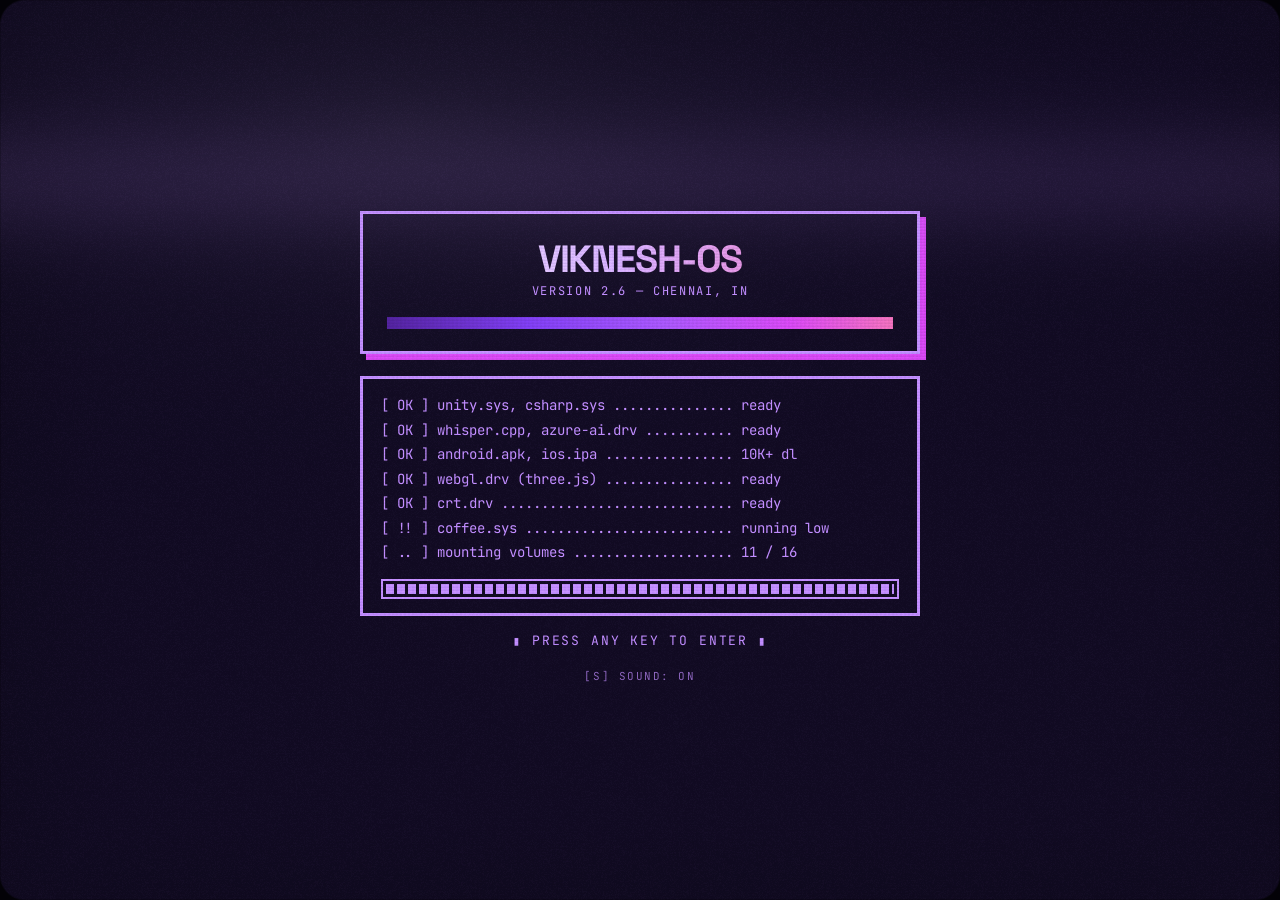
==== index.html @ be364e73 "Deploy VIKNESH-OS CRT Portfolio to GitHub Pages" ====
<!DOCTYPE html><html lang="en"><head><meta charset="UTF-8"><meta name="viewport" content="width=device-width, initial-scale=1.0"><title>Viknesh Venkatesan — Unity Game &amp; Interactive Systems Developer · C#, AI, Mobile</title><meta name="description" content="Viknesh Venkatesan, Unity Game Developer based in Chennai, India. Designing and shipping commercial mobile games, on-device AI speech experiences, and cross-platform apps."><link rel="canonical" href="https://vikneshvk.github.io/Portfolio_Website/"><script type="application/ld+json">[{"@context":"https://schema.org","@type":"Person","@id":"https://vikneshvk.github.io/Portfolio_Website/#person","name":"Viknesh Venkatesan","jobTitle":"Unity Game Developer","url":"https://vikneshvk.github.io/Portfolio_Website/","sameAs":["https://www.linkedin.com/in/viknesh-venkatesan/","https://github.com/VikneshVK","https://vikneshvk.itch.io/"]}]</script><meta property="og:title" content="Viknesh Venkatesan — Unity Game &amp; Interactive Systems Developer"><meta property="og:description" content="Unity Game Developer specialising in C# gameplay architecture, mobile performance optimization, Whisper.cpp &amp; Azure AI integration, and shipped Android/iOS titles."><meta property="og:type" content="website"><meta property="og:url" content="https://vikneshvk.github.io/Portfolio_Website/"><meta property="og:image" content="/img/home-hello.webp"><link rel="icon" type="image/svg+xml" href="/favicon.svg"><meta name="theme-color" content="#0B0716"><style>:root[data-theme="acidule"]{--papier:#01141D;--grid:#0F323F;--rouille:#0B5A66;--braise:#82BA88;--encre:#FAA4B5;--creme:#FFF183}:root[data-theme="sorbet"]{--papier:#22070E;--grid:#442229;--rouille:#832758;--braise:#70C1E1;--encre:#F8B77C;--creme:#FAF4C1}:root[data-theme="lagon"]{--papier:#041606;--grid:#1D3420;--rouille:#0B5A66;--braise:#398847;--encre:#70C1E1;--creme:#FFF183}:root[data-theme="guimauve"]{--papier:#22070E;--grid:#442229;--rouille:#2B5E10;--braise:#C85C88;--encre:#FFF183;--creme:#FDF9D0}:root[data-theme="neon"]{--papier:#1E0D00;--grid:#41270E;--rouille:#803705;--braise:#0B96AF;--encre:#82BA88;--creme:#FAA4B5}</style><script src="/_astro/themeBoot.Tct-Ry5K.js" data-store="vikneshos-theme-v2" data-switching="eddyos-tube-switch" data-colors="{&quot;phosphore&quot;:&quot;#0B0716&quot;,&quot;acidule&quot;:&quot;#01141D&quot;,&quot;sorbet&quot;:&quot;#22070E&quot;,&quot;lagon&quot;:&quot;#041606&quot;,&quot;guimauve&quot;:&quot;#22070E&quot;,&quot;neon&quot;:&quot;#1E0D00&quot;}"></script><link rel="preconnect" href="https://fonts.googleapis.com"><link rel="preconnect" href="https://fonts.gstatic.com" crossorigin><link href="https://fonts.googleapis.com/css2?family=JetBrains+Mono:ital,wght@0,400..700;1,400..700&family=Plus+Jakarta+Sans:wght@400;500;600;700&family=Space+Grotesk:wght@500;600;700&display=swap" rel="stylesheet"><link rel="stylesheet" href="/_astro/Base.DKJVjgZa.css"><link rel="stylesheet" href="/_astro/Desktop.CJivPPsu.css"></head><body><div class="os-desktop"><div class="os-boot" data-boot aria-hidden="true"><div class="inner"><div class="logo"><span class="name">VIKNESH-OS</span><span class="v">version 2.6 — chennai, in</span></div><div class="log"><div class="bl">[ OK ] unity.sys, csharp.sys ............... ready</div><div class="bl">[ OK ] whisper.cpp, azure-ai.drv ........... ready</div><div class="bl">[ OK ] android.apk, ios.ipa ................ 10K+ dl</div><div class="bl">[ OK ] webgl.drv (three.js) ................ ready</div><div class="bl">[ OK ] crt.drv ............................. ready</div><div class="bl">[ !! ] coffee.sys .......................... running low</div><div class="bl">[ .. ] mounting volumes .................... 16 / 16</div><div class="prog"><i data-boot-bar></i></div></div><div class="press" data-boot-press>▮ mounting volumes… ▮</div><button type="button" class="boot-sound" data-boot-sound aria-pressed="true">[S] sound: on</button></div></div><header class="os-header"><div class="top"><a class="os-logo" href="/" data-logo-home aria-label="Back to desktop"><span class="name">VK</span></a><nav class="os-menus" aria-label="System menu"><div class="menu"><button class="mbtn" aria-expanded="false">File</button><div class="dropdown"><button class="di" data-menu-open="projets"><span><span class="fig">01</span>projets.vol — the projects</span><kbd>1</kbd></button><button class="di" data-menu-open="cv"><span><span class="fig">02</span>parcours.log — the résumé</span><kbd>2</kbd></button><button class="di" data-menu-open="apropos"><span><span class="fig">03</span>profil.sys — the profile</span><kbd>3</kbd></button><button class="di" data-menu-open="contact"><span><span class="fig">04</span>contact.app — write to me</span><kbd>4</kbd></button><div class="sep"></div><p class="menu-caption">Download résumé (PDF)</p><button class="di" data-menu-action="resume-game"><span>Game Dev Résumé</span><span class="year">PDF</span></button><button class="di" data-menu-action="resume-app"><span>App &amp; AI Dev Résumé</span><span class="year">PDF</span></button></div></div><div class="menu"><button class="mbtn" aria-expanded="false">Extras</button><div class="dropdown"><p class="menu-caption">Insert a cartridge</p><button class="di" data-menu-open="doom" data-cartridge="worddropper"><span>Word Dropper Mini</span><span class="year">GMTK</span></button><button class="di" data-menu-open="doom" data-cartridge="brickbreaker"><span>Cyber Brick Breaker</span><span class="year">ARCADE</span></button><button class="di" data-menu-open="doom" data-cartridge="cybersnake"><span>Cyber Snake</span><span class="year">NEON</span></button><div class="sep"></div><button class="di" data-menu-action="random-project"><span>Surprise me</span><span aria-hidden="true">↗</span></button></div></div><div class="menu"><button class="mbtn" aria-expanded="false">System</button><div class="dropdown"><button class="di" data-menu-action="fullscreen"><span>Full screen</span></button><button class="di" data-menu-action="crt"><span data-crt-label>Turn off the CRT</span></button><button class="di" data-menu-action="sound"><span data-sound-label>Mute sound</span></button><div class="sep"></div><div class="menu-sub"><button class="di" data-submenu-toggle aria-haspopup="menu" aria-expanded="false"><span>Change theme</span><span class="chev" aria-hidden="true">›</span></button><div class="submenu" role="menu" aria-label="Themes"><button class="di" data-menu-action="theme" data-theme-id="phosphore" role="menuitemradio" aria-checked="false"><span><i class="swatch" style="--sw:linear-gradient(90deg, #5B21B6, #D946EF, #C490FF, #F5EBFF)"></i>Cyber Violet</span></button><button class="di" data-menu-action="theme" data-theme-id="acidule" role="menuitemradio" aria-checked="false"><span><i class="swatch" style="--sw:linear-gradient(90deg, #0B5A66, #82BA88, #FAA4B5, #FFF183)"></i>Candy</span></button><button class="di" data-menu-action="theme" data-theme-id="sorbet" role="menuitemradio" aria-checked="false"><span><i class="swatch" style="--sw:linear-gradient(90deg, #832758, #70C1E1, #F8B77C, #FAF4C1)"></i>Sorbet</span></button><button class="di" data-menu-action="theme" data-theme-id="lagon" role="menuitemradio" aria-checked="false"><span><i class="swatch" style="--sw:linear-gradient(90deg, #0B5A66, #398847, #70C1E1, #FFF183)"></i>Lagoon</span></button><button class="di" data-menu-action="theme" data-theme-id="guimauve" role="menuitemradio" aria-checked="false"><span><i class="swatch" style="--sw:linear-gradient(90deg, #2B5E10, #C85C88, #FFF183, #FDF9D0)"></i>Marshmallow</span></button><button class="di" data-menu-action="theme" data-theme-id="neon" role="menuitemradio" aria-checked="false"><span><i class="swatch" style="--sw:linear-gradient(90deg, #803705, #0B96AF, #82BA88, #FAA4B5)"></i>Neon</span></button></div></div><div class="sep"></div><button class="di" data-menu-action="palette"><span>Command palette</span><kbd>⌘K</kbd></button></div></div><div class="menu language-menu"><button class="mbtn" type="button" aria-expanded="false" aria-haspopup="menu" aria-label="Language"><span data-language-label>EN</span></button><div class="dropdown" role="menu" aria-label="Language"><button class="di" type="button" role="menuitemradio" data-language="en" aria-checked="true" lang="en" translate="no"><span>English</span><span aria-hidden="true">EN</span></button><button class="di" type="button" role="menuitemradio" data-language="fr" aria-checked="false" lang="fr" translate="no"><span>Français</span><span aria-hidden="true">FR</span></button></div></div></nav><div class="os-cart"><button type="button" class="os-cell os-cell-action" data-menu-open="contact" aria-label="available — open contact.app"><div class="v"><span class="led"></span>available</div></button><div class="os-cell"><div class="v" data-clock>—</div></div></div></div><nav class="sub" data-sub aria-label="Desktop path"><span class="cell path"><button type="button" class="seg" data-sub-home>~/desktop</button><span class="sep" data-sub-salle-sep hidden>/</span><a class="seg" href="/projets" data-sub-salle hidden>projets.vol</a><span class="sep" data-sub-parcours-sep hidden>/</span><button type="button" class="seg" data-sub-parcours hidden>parcours.log</button><span class="sep" data-sub-profile-sep hidden>/</span><button type="button" class="seg" data-sub-profile hidden>profil.sys</button><span class="sep" data-sub-file-sep hidden>/</span><span class="here" data-sub-file hidden></span></span><span class="cell view-switch" data-sub-view role="group" aria-label="Projects view" hidden><button type="button" class="seg view-toggle" data-sub-view-toggle="sphere" aria-label="Sphere view" aria-pressed="true" title="Sphere"><span class="pic" data-view-pic="sphere" aria-hidden="true"><svg viewBox="0 0 12 12" width="12" height="12" shape-rendering="crispEdges" fill="none" stroke="currentColor" stroke-width="1"><circle cx="6" cy="6" r="5"></circle><path d="M6 1v10M1 6h10"></path><ellipse cx="6" cy="6" rx="2.5" ry="5"></ellipse></svg></span></button><button type="button" class="seg view-toggle" data-sub-view-toggle="index" aria-label="Index view" aria-pressed="false" title="Index"><span class="pic" data-view-pic="index" aria-hidden="true"><svg viewBox="0 0 12 12" width="12" height="12" shape-rendering="crispEdges" fill="none" stroke="currentColor" stroke-width="2"><path d="M1 2h10M1 6h7M1 10h4"></path></svg></span></button><button type="button" class="seg view-toggle" data-sub-view-toggle="gallery" aria-label="Gallery view" aria-pressed="false" title="Gallery"><span class="pic" data-view-pic="gallery" aria-hidden="true"><span class="gallery-pic"></span></span></button></span><span class="cell" data-sub-count-parcours hidden>13 steps · 4 branches</span><span class="cell r" data-sub-hint></span></nav></header><div class="os-desktop-inner" id="desktop"><div class="os-sphere" data-sphere data-doc-title="Projects — Viknesh Venkatesan · the volume room" aria-label="The 16 portfolio volumes"><script type="application/json" data-sphere-tiles>[{"id": "speakaroo", "kind": "card", "file": "speakaroo.app", "icon": "/icons/desktop/app-trio.svg", "fig": "01.1", "short": "Speakaroo", "image": "/img/projects/speakaroo.webp"}, {"id": "writearoo", "kind": "card", "file": "writearoo.app", "icon": "/icons/desktop/app-trio.svg", "fig": "01.2", "short": "Writearoo", "image": "/img/projects/writearoo.webp"}, {"id": "social-adventures", "kind": "card", "file": "social-adventures.app", "icon": "/icons/desktop/app-trio.svg", "fig": "01.3", "short": "Social Adventures", "image": "/img/projects/social-adventures.webp"}, {"id": "word-dropper", "kind": "card", "file": "word-dropper.itch.io", "icon": "/icons/desktop/mission-case.svg", "fig": "02.1", "short": "Word Dropper", "image": "/img/projects/word-dropper.webp"}, {"id": "chess-unity", "kind": "card", "file": "chess.unity", "icon": "/icons/desktop/print-editor.svg", "fig": "02.2", "short": "Chess (Unity)", "image": "/img/projects/chess-unity.webp"}, {"id": "fragmented-memories", "kind": "card", "file": "fragmented-memories.exe", "icon": "/icons/desktop/mission-case.svg", "fig": "02.3", "short": "Fragmented Memories", "image": "/img/projects/fragmented-memories.webp"}, {"id": "piano-tiles", "kind": "card", "file": "piano-tiles.apk", "icon": "/icons/desktop/mission-case.svg", "fig": "02.4", "short": "Piano Tiles (Tamil)", "image": "/img/projects/piano-tiles.webp"}, {"id": "blast-game", "kind": "card", "file": "blast-puzzle.apk", "icon": "/icons/desktop/mission-case.svg", "fig": "02.5", "short": "Blast Game", "image": "/img/projects/blast-game.webp"}, {"id": "cycle-racing", "kind": "card", "file": "cycle-racing.exe", "icon": "/icons/desktop/mission-case.svg", "fig": "02.6", "short": "3D Cycle Racing", "image": "/img/projects/cycle-racing.webp"}, {"id": "carrom-prototype", "kind": "card", "file": "carrom.apk", "icon": "/icons/desktop/mission-case.svg", "fig": "02.7", "short": "Carrom Board AI", "image": "/img/projects/carrom-prototype.webp"}, {"id": "platformer-2d", "kind": "card", "file": "platformer2d.exe", "icon": "/icons/desktop/mission-case.svg", "fig": "02.8", "short": "2D Platformer", "image": "/img/projects/platformer-2d.webp"}, {"id": "arcade-pong", "kind": "card", "file": "pong.exe", "icon": "/icons/desktop/mission-case.svg", "fig": "02.9", "short": "Arcade Pong", "image": "/img/projects/arcade-pong.webp"}, {"id": "snake-game", "kind": "card", "file": "snake.exe", "icon": "/icons/desktop/mission-case.svg", "fig": "02.10", "short": "Classic Snake", "image": "/img/projects/snake-game.webp"}, {"id": "viralscript-ai", "kind": "card", "file": "viralscript.ai", "icon": "/icons/desktop/lab-dna.svg", "fig": "03.1", "short": "ViralScript AI", "image": "/img/projects/viralscript-ai.webp"}, {"id": "genquote", "kind": "card", "file": "genquote.app", "icon": "/icons/desktop/app-trio.svg", "fig": "03.2", "short": "GenQuote", "image": "/img/projects/genquote.webp"}, {"id": "buildcalc", "kind": "card", "file": "buildcalc.app", "icon": "/icons/desktop/app-trio.svg", "fig": "03.3", "short": "BuildCalc", "image": "/img/projects/buildcalc.webp"}]</script><ul class="os-sphere-index" aria-label="Volume index"><li><button type="button" class="row" data-sv="speakaroo" data-sv-key="speakaroo.app" aria-label="Open speakaroo.app"><span class="fig" aria-hidden="true">01.1</span><span class="t" aria-hidden="true" style="--n:9"><span class="l" style="--i:0">S</span><span class="l" style="--i:1">p</span><span class="l" style="--i:2">e</span><span class="l" style="--i:3">a</span><span class="l" style="--i:4">k</span><span class="l" style="--i:5">a</span><span class="l" style="--i:6">r</span><span class="l" style="--i:7">o</span><span class="l" style="--i:8">o</span></span></button></li><li><button type="button" class="row" data-sv="writearoo" data-sv-key="writearoo.app" aria-label="Open writearoo.app"><span class="fig" aria-hidden="true">01.2</span><span class="t" aria-hidden="true" style="--n:9"><span class="l" style="--i:0">W</span><span class="l" style="--i:1">r</span><span class="l" style="--i:2">i</span><span class="l" style="--i:3">t</span><span class="l" style="--i:4">e</span><span class="l" style="--i:5">a</span><span class="l" style="--i:6">r</span><span class="l" style="--i:7">o</span><span class="l" style="--i:8">o</span></span></button></li><li><button type="button" class="row" data-sv="social-adventures" data-sv-key="social-adventures.app" aria-label="Open social-adventures.app"><span class="fig" aria-hidden="true">01.3</span><span class="t" aria-hidden="true" style="--n:17"><span class="l" style="--i:0">S</span><span class="l" style="--i:1">o</span><span class="l" style="--i:2">c</span><span class="l" style="--i:3">i</span><span class="l" style="--i:4">a</span><span class="l" style="--i:5">l</span><span class="l" style="--i:6"> </span><span class="l" style="--i:7">A</span><span class="l" style="--i:8">d</span><span class="l" style="--i:9">v</span><span class="l" style="--i:10">e</span><span class="l" style="--i:11">n</span><span class="l" style="--i:12">t</span><span class="l" style="--i:13">u</span><span class="l" style="--i:14">r</span><span class="l" style="--i:15">e</span><span class="l" style="--i:16">s</span></span></button></li><li><button type="button" class="row" data-sv="word-dropper" data-sv-key="word-dropper.itch.io" aria-label="Open word-dropper.itch.io"><span class="fig" aria-hidden="true">02.1</span><span class="t" aria-hidden="true" style="--n:12"><span class="l" style="--i:0">W</span><span class="l" style="--i:1">o</span><span class="l" style="--i:2">r</span><span class="l" style="--i:3">d</span><span class="l" style="--i:4"> </span><span class="l" style="--i:5">D</span><span class="l" style="--i:6">r</span><span class="l" style="--i:7">o</span><span class="l" style="--i:8">p</span><span class="l" style="--i:9">p</span><span class="l" style="--i:10">e</span><span class="l" style="--i:11">r</span></span></button></li><li><button type="button" class="row" data-sv="chess-unity" data-sv-key="chess.unity" aria-label="Open chess.unity"><span class="fig" aria-hidden="true">02.2</span><span class="t" aria-hidden="true" style="--n:13"><span class="l" style="--i:0">C</span><span class="l" style="--i:1">h</span><span class="l" style="--i:2">e</span><span class="l" style="--i:3">s</span><span class="l" style="--i:4">s</span><span class="l" style="--i:5"> </span><span class="l" style="--i:6">(</span><span class="l" style="--i:7">U</span><span class="l" style="--i:8">n</span><span class="l" style="--i:9">i</span><span class="l" style="--i:10">t</span><span class="l" style="--i:11">y</span><span class="l" style="--i:12">)</span></span></button></li><li><button type="button" class="row" data-sv="fragmented-memories" data-sv-key="fragmented-memories.exe" aria-label="Open fragmented-memories.exe"><span class="fig" aria-hidden="true">02.3</span><span class="t" aria-hidden="true" style="--n:19"><span class="l" style="--i:0">F</span><span class="l" style="--i:1">r</span><span class="l" style="--i:2">a</span><span class="l" style="--i:3">g</span><span class="l" style="--i:4">m</span><span class="l" style="--i:5">e</span><span class="l" style="--i:6">n</span><span class="l" style="--i:7">t</span><span class="l" style="--i:8">e</span><span class="l" style="--i:9">d</span><span class="l" style="--i:10"> </span><span class="l" style="--i:11">M</span><span class="l" style="--i:12">e</span><span class="l" style="--i:13">m</span><span class="l" style="--i:14">o</span><span class="l" style="--i:15">r</span><span class="l" style="--i:16">i</span><span class="l" style="--i:17">e</span><span class="l" style="--i:18">s</span></span></button></li><li><button type="button" class="row" data-sv="piano-tiles" data-sv-key="piano-tiles.apk" aria-label="Open piano-tiles.apk"><span class="fig" aria-hidden="true">02.4</span><span class="t" aria-hidden="true" style="--n:19"><span class="l" style="--i:0">P</span><span class="l" style="--i:1">i</span><span class="l" style="--i:2">a</span><span class="l" style="--i:3">n</span><span class="l" style="--i:4">o</span><span class="l" style="--i:5"> </span><span class="l" style="--i:6">T</span><span class="l" style="--i:7">i</span><span class="l" style="--i:8">l</span><span class="l" style="--i:9">e</span><span class="l" style="--i:10">s</span><span class="l" style="--i:11"> </span><span class="l" style="--i:12">(</span><span class="l" style="--i:13">T</span><span class="l" style="--i:14">a</span><span class="l" style="--i:15">m</span><span class="l" style="--i:16">i</span><span class="l" style="--i:17">l</span><span class="l" style="--i:18">)</span></span></button></li><li><button type="button" class="row" data-sv="blast-game" data-sv-key="blast-puzzle.apk" aria-label="Open blast-puzzle.apk"><span class="fig" aria-hidden="true">02.5</span><span class="t" aria-hidden="true" style="--n:10"><span class="l" style="--i:0">B</span><span class="l" style="--i:1">l</span><span class="l" style="--i:2">a</span><span class="l" style="--i:3">s</span><span class="l" style="--i:4">t</span><span class="l" style="--i:5"> </span><span class="l" style="--i:6">G</span><span class="l" style="--i:7">a</span><span class="l" style="--i:8">m</span><span class="l" style="--i:9">e</span></span></button></li><li><button type="button" class="row" data-sv="cycle-racing" data-sv-key="cycle-racing.exe" aria-label="Open cycle-racing.exe"><span class="fig" aria-hidden="true">02.6</span><span class="t" aria-hidden="true" style="--n:15"><span class="l" style="--i:0">3</span><span class="l" style="--i:1">D</span><span class="l" style="--i:2"> </span><span class="l" style="--i:3">C</span><span class="l" style="--i:4">y</span><span class="l" style="--i:5">c</span><span class="l" style="--i:6">l</span><span class="l" style="--i:7">e</span><span class="l" style="--i:8"> </span><span class="l" style="--i:9">R</span><span class="l" style="--i:10">a</span><span class="l" style="--i:11">c</span><span class="l" style="--i:12">i</span><span class="l" style="--i:13">n</span><span class="l" style="--i:14">g</span></span></button></li><li><button type="button" class="row" data-sv="carrom-prototype" data-sv-key="carrom.apk" aria-label="Open carrom.apk"><span class="fig" aria-hidden="true">02.7</span><span class="t" aria-hidden="true" style="--n:15"><span class="l" style="--i:0">C</span><span class="l" style="--i:1">a</span><span class="l" style="--i:2">r</span><span class="l" style="--i:3">r</span><span class="l" style="--i:4">o</span><span class="l" style="--i:5">m</span><span class="l" style="--i:6"> </span><span class="l" style="--i:7">B</span><span class="l" style="--i:8">o</span><span class="l" style="--i:9">a</span><span class="l" style="--i:10">r</span><span class="l" style="--i:11">d</span><span class="l" style="--i:12"> </span><span class="l" style="--i:13">A</span><span class="l" style="--i:14">I</span></span></button></li><li><button type="button" class="row" data-sv="platformer-2d" data-sv-key="platformer2d.exe" aria-label="Open platformer2d.exe"><span class="fig" aria-hidden="true">02.8</span><span class="t" aria-hidden="true" style="--n:13"><span class="l" style="--i:0">2</span><span class="l" style="--i:1">D</span><span class="l" style="--i:2"> </span><span class="l" style="--i:3">P</span><span class="l" style="--i:4">l</span><span class="l" style="--i:5">a</span><span class="l" style="--i:6">t</span><span class="l" style="--i:7">f</span><span class="l" style="--i:8">o</span><span class="l" style="--i:9">r</span><span class="l" style="--i:10">m</span><span class="l" style="--i:11">e</span><span class="l" style="--i:12">r</span></span></button></li><li><button type="button" class="row" data-sv="arcade-pong" data-sv-key="pong.exe" aria-label="Open pong.exe"><span class="fig" aria-hidden="true">02.9</span><span class="t" aria-hidden="true" style="--n:11"><span class="l" style="--i:0">A</span><span class="l" style="--i:1">r</span><span class="l" style="--i:2">c</span><span class="l" style="--i:3">a</span><span class="l" style="--i:4">d</span><span class="l" style="--i:5">e</span><span class="l" style="--i:6"> </span><span class="l" style="--i:7">P</span><span class="l" style="--i:8">o</span><span class="l" style="--i:9">n</span><span class="l" style="--i:10">g</span></span></button></li><li><button type="button" class="row" data-sv="snake-game" data-sv-key="snake.exe" aria-label="Open snake.exe"><span class="fig" aria-hidden="true">02.10</span><span class="t" aria-hidden="true" style="--n:13"><span class="l" style="--i:0">C</span><span class="l" style="--i:1">l</span><span class="l" style="--i:2">a</span><span class="l" style="--i:3">s</span><span class="l" style="--i:4">s</span><span class="l" style="--i:5">i</span><span class="l" style="--i:6">c</span><span class="l" style="--i:7"> </span><span class="l" style="--i:8">S</span><span class="l" style="--i:9">n</span><span class="l" style="--i:10">a</span><span class="l" style="--i:11">k</span><span class="l" style="--i:12">e</span></span></button></li><li><button type="button" class="row" data-sv="viralscript-ai" data-sv-key="viralscript.ai" aria-label="Open viralscript.ai"><span class="fig" aria-hidden="true">03.1</span><span class="t" aria-hidden="true" style="--n:14"><span class="l" style="--i:0">V</span><span class="l" style="--i:1">i</span><span class="l" style="--i:2">r</span><span class="l" style="--i:3">a</span><span class="l" style="--i:4">l</span><span class="l" style="--i:5">S</span><span class="l" style="--i:6">c</span><span class="l" style="--i:7">r</span><span class="l" style="--i:8">i</span><span class="l" style="--i:9">p</span><span class="l" style="--i:10">t</span><span class="l" style="--i:11"> </span><span class="l" style="--i:12">A</span><span class="l" style="--i:13">I</span></span></button></li><li><button type="button" class="row" data-sv="genquote" data-sv-key="genquote.app" aria-label="Open genquote.app"><span class="fig" aria-hidden="true">03.2</span><span class="t" aria-hidden="true" style="--n:8"><span class="l" style="--i:0">G</span><span class="l" style="--i:1">e</span><span class="l" style="--i:2">n</span><span class="l" style="--i:3">Q</span><span class="l" style="--i:4">u</span><span class="l" style="--i:5">o</span><span class="l" style="--i:6">t</span><span class="l" style="--i:7">e</span></span></button></li><li><button type="button" class="row" data-sv="buildcalc" data-sv-key="buildcalc.app" aria-label="Open buildcalc.app"><span class="fig" aria-hidden="true">03.3</span><span class="t" aria-hidden="true" style="--n:9"><span class="l" style="--i:0">B</span><span class="l" style="--i:1">u</span><span class="l" style="--i:2">i</span><span class="l" style="--i:3">l</span><span class="l" style="--i:4">d</span><span class="l" style="--i:5">C</span><span class="l" style="--i:6">a</span><span class="l" style="--i:7">l</span><span class="l" style="--i:8">c</span></span></button></li></ul><div class="os-sphere-gallery" data-gallery-caption hidden><p class="gallery-position" data-gallery-position></p><button type="button" class="gallery-title" data-gallery-open></button></div></div><div class="os-home" data-home data-doc-title="Viknesh Venkatesan — Unity Game &amp; Interactive Systems Developer"><header class="os-home-mast"><p class="kicker" data-reveal="type" data-reveal-delay="320">unity game &amp; interactive systems developer</p><p class="name" data-reveal="title">Viknesh Venkatesan</p></header><nav class="os-home-nav os-home-ui" aria-label="Desktop spaces"><button type="button" class="hs" data-home-select="projets" data-home-enter="projets" aria-pressed="false"><span class="fig" data-reveal="title" data-reveal-delay="520">01</span><span class="meta"><span class="f" data-reveal="type" data-reveal-delay="580">projets.vol</span></span><span class="t" data-reveal="type" data-reveal-delay="780">Projects</span><span class="go">enter ▸</span></button><button type="button" class="hs" data-home-select="parcours" data-home-open="cv" aria-pressed="false"><span class="fig" data-reveal="title" data-reveal-delay="630">02</span><span class="meta"><span class="f" data-reveal="type" data-reveal-delay="690">parcours.log</span></span><span class="t" data-reveal="type" data-reveal-delay="890">Experience</span><span class="go">enter ▸</span></button><button type="button" class="hs" data-home-select="profil" data-home-open="apropos" aria-pressed="false"><span class="fig" data-reveal="title" data-reveal-delay="740">03</span><span class="meta"><span class="f" data-reveal="type" data-reveal-delay="800">profil.sys</span></span><span class="t" data-reveal="type" data-reveal-delay="1000">Profile</span><span class="go">enter ▸</span></button><button type="button" class="hs" data-home-select="contact" data-home-open="contact" aria-pressed="false"><span class="fig" data-reveal="title" data-reveal-delay="850">04</span><span class="meta"><span class="f" data-reveal="type" data-reveal-delay="910">contact.app</span></span><span class="t" data-reveal="type" data-reveal-delay="1110">Contact</span><span class="go">enter ▸</span></button></nav></div><section class="os-parcours" data-parcours data-route="/cv" data-doc-title="Résumé — Viknesh Venkatesan, Unity Game Developer"><h1 class="sr-only">Résumé — Viknesh Venkatesan, Unity Game Developer</h1><div class="pq-inner" data-pq-inner><header class="pq-head"><div class="pq-cmd" data-pq-cmd><span class="ps">viknesh@chennai:~$</span> git log --graph --all parcours/</div><button type="button" class="pq-print" data-menu-action="print"><span aria-hidden="true">⎙</span> PDF</button></header><div class="pq-track" data-pq-track><ol class="pq-row" data-pq-row><li class="pq-panel" data-pq-panel data-commit="1b3013" data-branch="design" data-ref="eng" data-date="2013-17"><div class="pq-body"><p class="pq-meta"><span class="hash">1b3013</span><span class="msg">eng: B.E. Mechanical &amp; Automation Engineering</span></p><h2>Mahendra College of Engineering</h2><p class="pq-role">B.E. Mechanical &amp; Automation Engineering · Tiruchengodu, IN · 2013 — 2017</p><p class="pq-desc">Completed my Bachelor of Engineering in Mechanical and Automation Engineering, building a strong analytical foundation in kinematics, control systems, and engineering problem-solving.</p><div class="pq-foot"><div class="pq-line"><div class="pq-tags"><span>automation</span><span>mechanics</span><span>systems thinking</span></div><span class="pq-stat"><b>4</b> years B.E. degree</span></div></div></div></li><li class="pq-panel" data-pq-panel data-commit="a47018" data-branch="design" data-ref="eng" data-date="2018-20" data-tip><div class="pq-body"><p class="pq-meta"><span class="hash">a47018</span><span class="chip">eng</span><span class="msg">eng: automation systems → interactive programming</span></p><h2>Engineering &amp; Automation</h2><p class="pq-role">systems &amp; workflow automation · Tamil Nadu, IN · 2018 — 2020</p><p class="pq-desc">Applied engineering principles to automation workflows while transitioning deeply into C#, Python scripting, and real-time 3D interactive simulations in Unity.</p><ul class="pq-facts"><li>Transitioned from hardware/mechanical automation to software state machines</li><li>Started building custom Python utilities and early Unity prototypes</li></ul><div class="pq-foot"><div class="pq-line"><div class="pq-tags"><span>python</span><span>c#</span><span>automation</span></div><span class="pq-stat"><b>1st</b> code pipelines</span></div></div></div></li><li class="pq-panel is-merge" data-pq-panel data-commit="c5a21b" data-branch="main" data-ref="main" data-date="2021-23"><div class="pq-body"><p class="pq-meta"><span class="hash">c5a21b</span><span class="chip">merge</span><span class="msg">branch 'eng' → MCA in Game Development (Jain Online)</span></p><svg class="pq-glyph" viewBox="0 0 132 28" aria-hidden="true"><path class="old" d="M0 4 H40 L62 14"></path><path d="M0 24 H40 L62 14 H132"></path><rect class="n" x="57" y="9" width="10" height="10" transform="rotate(45 62 14)"></rect></svg><h2>Jain University (MCA)</h2><p class="pq-role">Master of Computer Applications · Game Development · Bengaluru, IN · 2021 — 2023</p><p class="pq-desc">Specialized in Game Development during my MCA at Jain Online (Deemed-to-be University), mastering Unity engine architecture, C# gameplay systems, 3D graphics, and artificial intelligence for games.</p><ul class="pq-facts"><li>Advanced coursework in C#, data structures, game physics, and 3D rendering pipelines</li><li>Built playable 2D and 3D games from design document to release build</li></ul><div class="pq-foot"><div class="pq-line"><div class="pq-tags"><span>unity</span><span>c#</span><span>game ai</span><span>mca</span></div><span class="pq-stat"><b>2</b> years MCA degree</span></div></div></div></li><li class="pq-panel" data-pq-panel data-commit="f8d22c" data-branch="main" data-ref="main" data-date="2022-23"><div class="pq-body"><p class="pq-meta"><span class="hash">f8d22c</span><span class="msg">feat(hdrp): Fragmented Memories — Jain University Intern</span></p><h2>Jain University Intern</h2><p class="pq-role">Unity Game Developer Intern · Bengaluru, IN · 2022 — 2023</p><p class="pq-desc">Designed and developed Fragmented Memories, a 3D narrative platformer built on Unity's High Definition Render Pipeline (HDRP).</p><ul class="pq-facts"><li>Programmed 3D character locomotion, custom physics, and NavMesh enemy AI</li><li>Directed Timeline narrative cutscenes and Cinemachine virtual camera transitions</li><li>Optimized HDRP lighting, volumetric fog, and shadow budgets for smooth frame rates</li></ul><div class="pq-foot"><div class="pq-line"><div class="pq-tags"><span>unity hdrp</span><span>cinemachine</span><span>navmesh ai</span></div><span class="pq-stat"><b>1st</b> 3D HDRP title</span></div><a class="pq-link" href="/projet/fragmented-memories">Explore project<span aria-hidden="true"> ↗</span></a></div></div></li><li class="pq-panel" data-pq-panel data-commit="e4c23d" data-branch="main" data-ref="main" data-date="2023-24"><div class="pq-body"><p class="pq-meta"><span class="hash">e4c23d</span><span class="msg">feat(ai): Chess Minimax AI &amp; Tamil Rhythm Game</span></p><h2>Gameplay &amp; AI Lab</h2><p class="pq-role">independent Unity developer · Chennai, IN · 2023 — 2024</p><p class="pq-desc">Built a suite of focused Unity games to sharpen adversarial AI, audio beat-sync timing, and procedural board generation.</p><ul class="pq-facts"><li>Engineered a complete Chess game in Unity with Minimax + Alpha-Beta pruning AI and algebraic notation</li><li>Built Piano Tiles (Tamil Rhythm Game) with beat-synced tile spawning and object pooling</li><li>Created 2D Platformer, Arcade Pong AI, and Classic Snake prototypes</li></ul><div class="pq-foot"><div class="pq-line"><div class="pq-tags"><span>minimax ai</span><span>alpha-beta</span><span>rhythm sync</span></div><span class="pq-stat"><b>5+</b> playable builds</span></div><a class="pq-link" href="/projet/chess-unity">Explore Chess AI<span aria-hidden="true"> ↗</span></a></div></div></li><li class="pq-panel is-fork" data-pq-panel data-commit="b2024e" data-branch="freelance" data-ref="games" data-date="2024"><div class="pq-body"><p class="pq-meta"><span class="hash">b2024e</span><span class="chip">fork</span><span class="msg">feat(games): Blast Puzzle, 3D Cycle Racing &amp; Carrom AI</span></p><svg class="pq-glyph" viewBox="0 0 132 28" aria-hidden="true"><path d="M0 14 H48 M48 14 L70 4 H132 M48 14 L70 24 H132"></path><rect class="n" x="43" y="9" width="10" height="10"></rect></svg><h2>Mobile &amp; 3D Prototypes</h2><p class="pq-role">Unity gameplay programmer · 2023 — 2024</p><p class="pq-desc">Expanded into level-based mobile puzzle mechanics, 3D vehicle racing camera rigs, and physics-based board games.</p><ul class="pq-facts"><li>Blast Game: 20 handcrafted levels, flood-fill cluster detection, onboarding tutorial &amp; power-ups</li><li>3D Cycle Racing: Cinemachine dual-camera setup, Unity New Input System &amp; shader skin selector</li><li>Carrom Prototype: 2D rigidbody striker physics, shot timer &amp; automated bot opponent</li></ul><div class="pq-foot"><div class="pq-line"><div class="pq-tags"><span>new input system</span><span>cinemachine</span><span>2d/3d physics</span></div><span class="pq-stat"><b>20</b> puzzle levels</span></div><a class="pq-link" href="/projet/blast-game">View Blast Game<span aria-hidden="true"> ↗</span></a></div></div></li><li class="pq-panel" data-pq-panel data-commit="c1024f" data-branch="main" data-ref="main" data-date="2024 —"><div class="pq-body"><p class="pq-meta"><span class="hash">c1024f</span><span class="msg">feat(studio): Unity Developer — Little Learning Lab</span></p><h2>Little Learning Lab</h2><p class="pq-role">Unity Game Developer · full-time, Chennai · May 2024 — present</p><p class="pq-desc">At Little Learning Lab, I architect, optimize, and ship commercial educational and speech-therapy games for children across Android (Google Play) and iOS (App Store).</p><ul class="pq-facts"><li>Core C# gameplay systems, UI Toolkit &amp; UGUI interfaces, ScriptableObjects, and AssetBundles</li><li>Mobile performance profiling (60 FPS target, memory/draw-call reduction, texture compression)</li><li>Firebase (Auth, Firestore, Crashlytics, Analytics), Unity IAP, AdMob &amp; EDM4U dependency resolution</li></ul><div class="pq-foot"><div class="pq-line"><div class="pq-tags"><span>unity</span><span>c#</span><span>android &amp; ios</span><span>firebase</span></div><span class="pq-stat"><b>3</b> shipped store apps</span></div><a class="pq-link" href="/projet/speakaroo">Read case study<span aria-hidden="true"> ↗</span></a></div></div></li><li class="pq-panel is-fork" data-pq-panel data-commit="5p3a25" data-branch="ios" data-ref="apps/ai" data-date="2025"><div class="pq-body"><p class="pq-meta"><span class="hash">5p3a25</span><span class="msg">release(ai): Speakaroo — 10K+ Downloads &amp; Whisper.cpp</span></p><svg class="pq-glyph" viewBox="0 0 132 28" aria-hidden="true"><path d="M0 14 H48 M48 14 L70 4 H132 M48 14 L70 24 H132"></path><rect class="n" x="43" y="9" width="10" height="10"></rect></svg><h2>Speakaroo: Speech Therapy</h2><p class="pq-role">Little Learning Lab · Android &amp; iOS · 2024 — present</p><p class="pq-desc">Shipped Speakaroo on Google Play (surpassing 10,000+ downloads) and the Apple App Store, bringing real-time AI pronunciation feedback into child-friendly voice gameplay.</p><ul class="pq-facts"><li>Integrated Whisper.cpp for low-latency on-device speech recognition in flashcard mode</li><li>Connected Azure AI Foundry backend for pronunciation evaluation and therapy progress tracking</li><li>Built sensory-friendly voice mini-games, parental gates, and cross-platform IAP subscriptions</li></ul><div class="pq-foot"><div class="pq-line"><div class="pq-tags"><span>whisper.cpp</span><span>azure ai</span><span>10k+ downloads</span></div><span class="pq-stat"><b>10K+</b> Play Store installs</span></div><a class="pq-link" href="/projet/speakaroo">Explore Speakaroo<span aria-hidden="true"> ↗</span></a></div></div></li><li class="pq-panel" data-pq-panel data-commit="w71725" data-branch="ios" data-ref="apps/ai" data-date="2025"><div class="pq-body"><p class="pq-meta"><span class="hash">w71725</span><span class="msg">release(mobile): Writearoo — ABC &amp; Word Writing</span></p><h2>Writearoo</h2><p class="pq-role">Little Learning Lab · Android &amp; iOS · 2025</p><p class="pq-desc">Shipped Writearoo: ABC &amp; Word Writing on Google Play (500+ downloads) and the iOS App Store for ages 3–7.</p><ul class="pq-facts"><li>Guided letter-tracing splines, stroke validation, phonics audio, and word-building mini-games</li><li>Accelerated C# implementation and iteration speed using Claude Code</li></ul><div class="pq-foot"><div class="pq-line"><div class="pq-tags"><span>unity</span><span>claude code</span><span>ios &amp; android</span></div><span class="pq-stat"><b>500+</b> downloads</span></div><a class="pq-link" href="/projet/writearoo">Explore Writearoo<span aria-hidden="true"> ↗</span></a></div></div></li><li class="pq-panel" data-pq-panel data-commit="50c125" data-branch="ios" data-ref="apps/ai" data-date="2025"><div class="pq-body"><p class="pq-meta"><span class="hash">50c125</span><span class="msg">release(android): Social Adventures — Emotional Skills</span></p><h2>Social Adventures</h2><p class="pq-role">Little Learning Lab · Android (Google Play) · 2025</p><p class="pq-desc">Shipped Social Adventures, a gamified social, communication, and emotional-skills learning app for children.</p><ul class="pq-facts"><li>Built interactive branching social scenarios and emotional recognition mini-games</li><li>Used Antigravity across the entire lifecycle from rapid prototyping to Play Store release</li></ul><div class="pq-foot"><div class="pq-line"><div class="pq-tags"><span>unity</span><span>antigravity</span><span>google play</span></div><span class="pq-stat"><b>Shipped</b> on Android</span></div><a class="pq-link" href="/projet/social-adventures">Explore Social Adventures<span aria-hidden="true"> ↗</span></a></div></div></li><li class="pq-panel" data-pq-panel data-commit="f1u726" data-branch="ios" data-ref="apps/ai" data-date="2025-26" data-tip><div class="pq-body"><p class="pq-meta"><span class="hash">f1u726</span><span class="chip">apps/ai</span><span class="msg">feat(apps): ViralScript AI, GenQuote &amp; BuildCalc</span></p><h2>AI &amp; Flutter Products</h2><p class="pq-role">personal products · Web, Flutter &amp; Supabase · 2025 — 2026</p><p class="pq-desc">Alongside Unity game development, I build AI-assisted web applications and cross-platform Flutter utility apps solving real-world estimation and content workflows.</p><ul class="pq-facts"><li>ViralScript AI: short-form video script &amp; hook generator web app deployed on Vercel</li><li>GenQuote: Flutter + Supabase electrical load calculator &amp; instant PDF quotation generator</li><li>BuildCalc: Flutter construction material &amp; cost estimator mobile app</li></ul><div class="pq-foot"><div class="pq-line"><div class="pq-tags"><span>flutter</span><span>supabase</span><span>vercel</span><span>ai</span></div><span class="pq-stat"><b>3</b> shipped tools</span></div><a class="pq-link" href="/projet/genquote">Explore GenQuote<span aria-hidden="true"> ↗</span></a></div></div></li><li class="pq-panel" data-pq-panel data-commit="9m7k26" data-branch="freelance" data-ref="games" data-date="2026" data-tip><div class="pq-body"><p class="pq-meta"><span class="hash">9m7k26</span><span class="chip">games</span><span class="msg">jam(gmtk): Word Dropper — #309 Enjoyment / 10,500+</span></p><h2>GMTK Game Jam 2026</h2><p class="pq-role">Word Dropper · solo game developer · 2026</p><p class="pq-desc">Built Word Dropper for the GMTK Game Jam 2026: every letter tile runs its own ticking countdown clock, and forming words is the only way to survive.</p><ul class="pq-facts"><li>Ranked #309 in Enjoyment (top 3%) and #1,599 Overall out of 10,500+ entries worldwide</li><li>Fast-paced word validation, tactile juice, and WebGL deployment on itch.io</li></ul><div class="pq-foot"><div class="pq-line"><div class="pq-tags"><span>gmtk jam</span><span>unity webgl</span><span>itch.io</span></div><span class="pq-stat"><b>#309</b> Enjoyment / 10.5K+</span></div><a class="pq-link" href="/projet/word-dropper">Play Word Dropper<span aria-hidden="true"> ↗</span></a></div></div></li><li class="pq-panel is-head" data-pq-panel data-commit="a11b26" data-branch="main" data-ref="main" data-date="2026 —" data-tip><div class="pq-body"><p class="pq-meta"><span class="hash">a11b26</span><span class="chip">main</span><span class="msg">wip: next mission — open to opportunities</span></p><h2>Next Mission</h2><p class="pq-role">Unity Game Developer · Chennai / Bengaluru / Remote · 2026</p><p class="pq-desc">Currently shipping educational &amp; AI-powered mobile games at Little Learning Lab in Chennai. Open to full-time Unity Game Developer, Gameplay Programmer, or Interactive Systems roles and ambitious collaborations.</p><ul class="pq-facts"><li>Scalable C# gameplay architecture, UI Toolkit, Shader Graph, HDRP/URP &amp; mobile optimization</li><li>On-device &amp; cloud AI integration (Whisper.cpp, Azure AI Foundry, ComfyUI, LLM workflows)</li><li>End-to-end Google Play &amp; iOS App Store production, Firebase, IAP, and AdMob monetization</li></ul><p class="pq-prompt" aria-hidden="true"><span class="ps">viknesh@chennai:~$</span><span class="caret"></span></p><div class="pq-foot"><div class="pq-line"><div class="pq-tags"><span>unity</span><span>c#</span><span>chennai</span><span>remote</span></div><span class="pq-stat">Available for full-time &amp; collab</span></div><a class="pq-link" href="/contact">Open contact.app<span aria-hidden="true"> ↗</span></a></div></div></li></ol></div><div class="pq-rail" data-pq-rail data-on="design"><svg viewBox="0 0 1060 120" preserveAspectRatio="none" aria-hidden="true"><path class="branch-path branch-old b-design" d="M50 60 H182 L210 92"></path><path class="branch-path b-main" d="M210 92 H1010"></path><path class="branch-path b-freelance" d="M370 92 L398 60 H930"></path><path class="branch-path b-ios" d="M530 92 L558 28 H850"></path><circle class="branch-more b-freelance" cx="952" cy="60" r="1.8"></circle><circle class="branch-more b-freelance" cx="964" cy="60" r="1.8"></circle><circle class="branch-more b-ios" cx="872" cy="28" r="1.8"></circle><circle class="branch-more b-ios" cx="884" cy="28" r="1.8"></circle></svg><span class="pq-lane b-main" style="left:19.811%; top:93.333%">main</span><span class="pq-lane b-freelance" style="left:42.453%; top:28.333%">games</span><span class="pq-lane b-ios" style="left:57.547%; top:6.667%">apps/ai</span><span class="pq-lane b-design" style="left:4.717%; top:28.333%">eng</span><button type="button" class="pq-node b-design" data-pq-node="0" style="left:4.717%; top:50.000%" aria-label="2013-17 — Mahendra College of Engineering"></button><button type="button" class="pq-node b-design" data-pq-node="1" style="left:12.264%; top:50.000%" aria-label="2018-20 — Engineering &amp; Automation"></button><button type="button" class="pq-node b-main merge" data-pq-node="2" style="left:19.811%; top:76.667%" aria-label="2021-23 — Jain University (MCA)"></button><button type="button" class="pq-node b-main" data-pq-node="3" style="left:27.358%; top:76.667%" aria-label="2022-23 — Fragmented Memories (Intern)"></button><button type="button" class="pq-node b-main" data-pq-node="4" style="left:34.906%; top:76.667%" aria-label="2023-24 — Gameplay &amp; AI Lab"></button><button type="button" class="pq-node b-freelance" data-pq-node="5" style="left:42.453%; top:50.000%" aria-label="2024 — Mobile &amp; 3D Prototypes"></button><button type="button" class="pq-node b-main" data-pq-node="6" style="left:50.000%; top:76.667%" aria-label="2024 — Little Learning Lab"></button><button type="button" class="pq-node b-ios" data-pq-node="7" style="left:57.547%; top:23.333%" aria-label="2025 — Speakaroo (10K+ Downloads)"></button><button type="button" class="pq-node b-ios" data-pq-node="8" style="left:65.094%; top:23.333%" aria-label="2025 — Writearoo"></button><button type="button" class="pq-node b-ios" data-pq-node="9" style="left:72.642%; top:23.333%" aria-label="2025 — Social Adventures"></button><button type="button" class="pq-node b-ios" data-pq-node="10" style="left:80.189%; top:23.333%" aria-label="2025-26 — ViralScript AI, GenQuote &amp; BuildCalc"></button><button type="button" class="pq-node b-freelance" data-pq-node="11" style="left:87.736%; top:50.000%" aria-label="2026 — GMTK Game Jam (Word Dropper)"></button><button type="button" class="pq-node b-main" data-pq-node="12" style="left:95.283%; top:76.667%" aria-label="2026 — Next Mission"></button><span class="pq-headmark" data-pq-headmark aria-hidden="true"></span></div></div></section><article class="os-project project-layout-editorial" role="main" data-window="speakaroo" data-static-surface data-page-scroller data-project="speakaroo" data-route="/projet/speakaroo" data-doc-title="Speakaroo: Speech Therapy — Viknesh Venkatesan" data-file="speakaroo.app" data-project-canonical-cover="/img/projects/speakaroo.webp" aria-hidden="true" aria-labelledby="project-title-speakaroo"><div class="project-page"><header class="project-hero" id="speakaroo-overview" data-project-section="overview"><div class="project-hero-visual" data-project-hero-visual><picture><img class="project-hero-image is-active" src="/img/projects/speakaroo.webp" alt="Speakaroo: Speech Therapy" loading="lazy" decoding="async" data-project-hero-image="/img/projects/speakaroo.webp"></picture></div><div class="project-hero-shade" aria-hidden="true"></div><div class="project-hero-content project-shell" data-project-hero-copy="true" style="--project-title-scale: 7.2vw"><h1 class="project-poster-title" id="project-title-speakaroo" tabindex="-1" data-reveal="title">Speakaroo: Speech Therapy</h1><p class="project-hero-description" data-reveal="lines" data-reveal-delay="180">Interactive speech-therapy & pronunciation learning app for children with on-device Whisper.cpp voice recognition — 10,000+ downloads on Google Play & iOS App Store.</p></div></header><section class="project-story project-shell" id="speakaroo-story" data-project-section="story" aria-label="About Speakaroo: Speech Therapy"><div class="project-story-content"><div class="project-copy"><p>At Little Learning Lab, I architected and shipped Speakaroo: Speech Therapy for Android and iOS. The app helps children practice speech sounds, vocabulary, and pronunciation through sensory-friendly voice-activated mini-games and interactive flashcards.</p>
<p>I integrated Whisper.cpp for real-time on-device speech recognition alongside Azure AI Foundry for backend speech evaluation, ensuring low-latency pronunciation feedback tailored for young learners.</p>
<p>I also built the modular ScriptableObject content pipeline, AssetBundle delivery system, Firebase Analytics & Crashlytics telemetry, Unity IAP subscriptions, and store builds across Google Play (10K+ downloads) and the Apple App Store.</p></div><dl class="project-spec" data-reveal-stagger="70"><div class="project-spec-row"><dt><span data-reveal="type">context</span></dt><dd><span class="project-spec-value" data-reveal="lines">Little Learning Lab</span></dd></div><div class="project-spec-row"><dt><span data-reveal="type">role</span></dt><dd><span class="project-spec-value" data-reveal="lines">Unity Game Developer</span></dd></div><div class="project-spec-row"><dt><span data-reveal="type">period</span></dt><dd><span class="project-spec-value" data-reveal="lines">2024 — Present</span></dd></div><div class="project-spec-row"><dt><span data-reveal="type">stack</span></dt><dd><span class="project-spec-value" data-reveal="lines">Unity / C#</span><span class="project-spec-value" data-reveal="lines">Whisper.cpp (On-Device AI)</span><span class="project-spec-value" data-reveal="lines">Azure AI Foundry</span><span class="project-spec-value" data-reveal="lines">ScriptableObjects & AssetBundles</span><span class="project-spec-value" data-reveal="lines">Firebase / Unity IAP</span><span class="project-spec-value" data-reveal="lines">Android & iOS</span></dd></div><div class="project-spec-row"><dt><span data-reveal="type">links</span></dt><dd><a class="project-spec-link" href="https://play.google.com/store/apps/details?id=com.littlelearninglab.Speakaroo_Therapy" target="_blank" rel="noopener"><span data-reveal="type">Google Play (10K+)</span><i aria-hidden="true">↗</i></a><a class="project-spec-link" href="https://apps.apple.com/in/app/speakaroo-speech-therapy/id6737170125" target="_blank" rel="noopener"><span data-reveal="type">App Store (iOS)</span><i aria-hidden="true">↗</i></a></dd></div></dl></div></section><section class="project-gallery" data-gallery-mode="horizontal" id="speakaroo-gallery" data-project-section="gallery" aria-label="Project screenshots"><div class="project-gallery-runway"><div class="project-gallery-stage"><div class="project-gallery-visual"><div class="project-gallery-grid"><figure class="project-media is-wide media-capture has-source" data-project-media><div class="project-media-surface"><button class="project-gallery-interaction" type="button" data-gallery-interaction aria-label="Show next screenshot"></button><img src="/img/projects/details/speakaroo-1.webp" alt="Speakaroo showcase poster 1" width="1280" height="720" loading="lazy" decoding="async"><div class="project-media-readout" aria-hidden="true"><span>fig. 02</span><span>project capture</span></div></div><figcaption class="sr-only"><span>Speakaroo showcase poster 1</span></figcaption></figure><figure class="project-media is-wide media-capture has-source" data-project-media><div class="project-media-surface"><button class="project-gallery-interaction" type="button" data-gallery-interaction aria-label="Show next screenshot"></button><img src="/img/projects/details/speakaroo-2.webp" alt="Speakaroo showcase poster 2" width="1280" height="720" loading="lazy" decoding="async"><div class="project-media-readout" aria-hidden="true"><span>fig. 03</span><span>project capture</span></div></div><figcaption class="sr-only"><span>Speakaroo showcase poster 2</span></figcaption></figure><figure class="project-media is-wide media-capture has-source" data-project-media><div class="project-media-surface"><button class="project-gallery-interaction" type="button" data-gallery-interaction aria-label="Show next screenshot"></button><img src="/img/projects/details/speakaroo-3.webp" alt="Speakaroo showcase poster 3" width="1280" height="720" loading="lazy" decoding="async"><div class="project-media-readout" aria-hidden="true"><span>fig. 04</span><span>project capture</span></div></div><figcaption class="sr-only"><span>Speakaroo showcase poster 3</span></figcaption></figure><figure class="project-media is-wide media-capture has-source" data-project-media><div class="project-media-surface"><button class="project-gallery-interaction" type="button" data-gallery-interaction aria-label="Show next screenshot"></button><img src="/img/projects/details/speakaroo-4.webp" alt="Speakaroo showcase poster 4" width="1280" height="720" loading="lazy" decoding="async"><div class="project-media-readout" aria-hidden="true"><span>fig. 05</span><span>project capture</span></div></div><figcaption class="sr-only"><span>Speakaroo showcase poster 4</span></figcaption></figure><figure class="project-media is-wide media-capture has-source" data-project-media><div class="project-media-surface"><button class="project-gallery-interaction" type="button" data-gallery-interaction aria-label="Show next screenshot"></button><img src="/img/projects/details/speakaroo-5.webp" alt="Speakaroo showcase poster 5" width="1280" height="720" loading="lazy" decoding="async"><div class="project-media-readout" aria-hidden="true"><span>fig. 06</span><span>project capture</span></div></div><figcaption class="sr-only"><span>Speakaroo showcase poster 5</span></figcaption></figure><figure class="project-media is-wide media-capture has-source" data-project-media><div class="project-media-surface"><button class="project-gallery-interaction" type="button" data-gallery-interaction aria-label="Show next screenshot"></button><img src="/img/projects/details/speakaroo-6.webp" alt="Speakaroo showcase poster 6" width="1280" height="720" loading="lazy" decoding="async"><div class="project-media-readout" aria-hidden="true"><span>fig. 07</span><span>project capture</span></div></div><figcaption class="sr-only"><span>Speakaroo showcase poster 6</span></figcaption></figure><figure class="project-media is-wide media-capture has-source" data-project-media><div class="project-media-surface"><button class="project-gallery-interaction" type="button" data-gallery-interaction aria-label="Show next screenshot"></button><img src="/img/projects/details/speakaroo-7.webp" alt="Speakaroo showcase poster 7" width="1280" height="720" loading="lazy" decoding="async"><div class="project-media-readout" aria-hidden="true"><span>fig. 08</span><span>project capture</span></div></div><figcaption class="sr-only"><span>Speakaroo showcase poster 7</span></figcaption></figure></div></div><div class="project-gallery-controls"><button type="button" class="project-gallery-preview" data-gallery-preview aria-label="Next screenshot"><span></span><span></span></button></div><nav class="project-gallery-timeline" data-gallery-v-timeline aria-label="Browse screenshots"><button type="button" data-gallery-timeline-select="0" aria-label="Screenshot 1: Speakaroo showcase poster 1" aria-current="true"><span aria-hidden="true"></span></button><button type="button" data-gallery-timeline-select="1" aria-label="Screenshot 2: Speakaroo showcase poster 2" aria-current="false"><span aria-hidden="true"></span></button><button type="button" data-gallery-timeline-select="2" aria-label="Screenshot 3: Speakaroo showcase poster 3" aria-current="false"><span aria-hidden="true"></span></button><button type="button" data-gallery-timeline-select="3" aria-label="Screenshot 4: Speakaroo showcase poster 4" aria-current="false"><span aria-hidden="true"></span></button><button type="button" data-gallery-timeline-select="4" aria-label="Screenshot 5: Speakaroo showcase poster 5" aria-current="false"><span aria-hidden="true"></span></button><button type="button" data-gallery-timeline-select="5" aria-label="Screenshot 6: Speakaroo showcase poster 6" aria-current="false"><span aria-hidden="true"></span></button><button type="button" data-gallery-timeline-select="6" aria-label="Screenshot 7: Speakaroo showcase poster 7" aria-current="false"><span aria-hidden="true"></span></button><div class="project-gallery-timeline-progress" data-gallery-v-progress role="progressbar" aria-label="Gallery progress" aria-valuemin="0" aria-valuemax="100" aria-valuenow="0"><span></span></div></nav></div></div></section><footer class="project-end project-end-reveal"><nav class="project-end-label project-shell" aria-label="Back to projects"><a href="/projet/buildcalc" data-menu-open="buildcalc">← BuildCalc</a><a href="/projets" data-menu-open="projets">All volumes ↗</a></nav><div class="project-next-runway" data-next-reveal><a href="/projet/writearoo" data-menu-open="writearoo" class="project-next-stage project-hero" data-project-next aria-label="Explore Writearoo: ABC & Word Writing"><span class="project-next-eyebrow project-shell">Up next / 02</span><div class="project-next-art" data-next-art aria-hidden="true"><picture><img src="/img/projects/writearoo.webp" alt="" loading="lazy" decoding="async" data-next-image></picture></div><div class="project-hero-shade" aria-hidden="true"></div><div class="project-hero-content project-shell project-next-copy" style="--project-title-scale: 7.0vw"><h2 class="project-poster-title" data-next-title="true">Writearoo: ABC & Word Writing</h2><p class="project-hero-description project-next-description" aria-hidden="true">Early writing & phonics educational game for ages 3–7 featuring guided letter tracing and word-building mini-games on Android & iOS.</p></div></a></div></footer></div></article><script type="module" src="/_astro/ProjectDetail.astro_astro_type_script_index_0_lang.D-EuLwzN.js"></script><article class="os-project project-layout-offset" role="main" data-window="writearoo" data-static-surface data-page-scroller data-project="writearoo" data-route="/projet/writearoo" data-doc-title="Writearoo: ABC & Word Writing — Viknesh Venkatesan" data-file="writearoo.app" data-project-canonical-cover="/img/projects/writearoo.webp" aria-hidden="true" aria-labelledby="project-title-writearoo"><div class="project-page"><header class="project-hero" id="writearoo-overview" data-project-section="overview"><div class="project-hero-visual" data-project-hero-visual><picture><img class="project-hero-image is-active" src="/img/projects/writearoo.webp" alt="Writearoo: ABC & Word Writing" loading="lazy" decoding="async" data-project-hero-image="/img/projects/writearoo.webp"></picture></div><div class="project-hero-shade" aria-hidden="true"></div><div class="project-hero-content project-shell" data-project-hero-copy="true" style="--project-title-scale: 7.0vw"><h1 class="project-poster-title" id="project-title-writearoo" tabindex="-1" data-reveal="title">Writearoo: ABC & Word Writing</h1><p class="project-hero-description" data-reveal="lines" data-reveal-delay="180">Early writing & phonics educational game for ages 3–7 featuring guided letter tracing and word-building mini-games on Android & iOS.</p></div></header><section class="project-story project-shell" id="writearoo-story" data-project-section="story" aria-label="About Writearoo: ABC & Word Writing"><div class="project-story-content"><div class="project-copy"><p>Developed at Little Learning Lab for Android and iOS (500+ downloads), Writearoo guides children ages 3–7 through uppercase/lowercase letter tracing, stroke order validation, and interactive word-building puzzles.</p>
<p>I engineered the spline/stroke-tracing validation mechanics, responsive multi-aspect UI using Unity UI Toolkit, reward loops, and cross-platform store deployment.</p>
<p>Claude Code was used throughout production to accelerate complex C# state machine iteration and tool scripting.</p></div><dl class="project-spec" data-reveal-stagger="70"><div class="project-spec-row"><dt><span data-reveal="type">context</span></dt><dd><span class="project-spec-value" data-reveal="lines">Little Learning Lab</span></dd></div><div class="project-spec-row"><dt><span data-reveal="type">role</span></dt><dd><span class="project-spec-value" data-reveal="lines">Unity Game Developer</span></dd></div><div class="project-spec-row"><dt><span data-reveal="type">period</span></dt><dd><span class="project-spec-value" data-reveal="lines">2025</span></dd></div><div class="project-spec-row"><dt><span data-reveal="type">stack</span></dt><dd><span class="project-spec-value" data-reveal="lines">Unity / C#</span><span class="project-spec-value" data-reveal="lines">UI Toolkit</span><span class="project-spec-value" data-reveal="lines">Spline Stroke Tracing</span><span class="project-spec-value" data-reveal="lines">Claude Code Workflow</span><span class="project-spec-value" data-reveal="lines">Firebase</span><span class="project-spec-value" data-reveal="lines">Android & iOS</span></dd></div><div class="project-spec-row"><dt><span data-reveal="type">links</span></dt><dd><a class="project-spec-link" href="https://play.google.com/store/apps/details?id=com.littlelearninglab.writearoo" target="_blank" rel="noopener"><span data-reveal="type">Google Play</span><i aria-hidden="true">↗</i></a><a class="project-spec-link" href="https://apps.apple.com/in/app/writearoo/id6744399311" target="_blank" rel="noopener"><span data-reveal="type">App Store (iOS)</span><i aria-hidden="true">↗</i></a></dd></div></dl></div></section><section class="project-gallery" data-gallery-mode="horizontal" id="writearoo-gallery" data-project-section="gallery" aria-label="Project screenshots"><div class="project-gallery-runway"><div class="project-gallery-stage"><div class="project-gallery-visual"><div class="project-gallery-grid"><figure class="project-media is-wide media-capture has-source" data-project-media><div class="project-media-surface"><button class="project-gallery-interaction" type="button" data-gallery-interaction aria-label="Show next screenshot"></button><img src="/img/projects/details/writearoo-1.webp" alt="Writearoo gameplay & tracing poster 1" width="1280" height="720" loading="lazy" decoding="async"><div class="project-media-readout" aria-hidden="true"><span>fig. 02</span><span>project capture</span></div></div><figcaption class="sr-only"><span>Writearoo gameplay & tracing poster 1</span></figcaption></figure><figure class="project-media is-wide media-capture has-source" data-project-media><div class="project-media-surface"><button class="project-gallery-interaction" type="button" data-gallery-interaction aria-label="Show next screenshot"></button><img src="/img/projects/details/writearoo-2.webp" alt="Writearoo gameplay & tracing poster 2" width="1280" height="720" loading="lazy" decoding="async"><div class="project-media-readout" aria-hidden="true"><span>fig. 03</span><span>project capture</span></div></div><figcaption class="sr-only"><span>Writearoo gameplay & tracing poster 2</span></figcaption></figure><figure class="project-media is-wide media-capture has-source" data-project-media><div class="project-media-surface"><button class="project-gallery-interaction" type="button" data-gallery-interaction aria-label="Show next screenshot"></button><img src="/img/projects/details/writearoo-3.webp" alt="Writearoo gameplay & tracing poster 3" width="1280" height="720" loading="lazy" decoding="async"><div class="project-media-readout" aria-hidden="true"><span>fig. 04</span><span>project capture</span></div></div><figcaption class="sr-only"><span>Writearoo gameplay & tracing poster 3</span></figcaption></figure><figure class="project-media is-wide media-capture has-source" data-project-media><div class="project-media-surface"><button class="project-gallery-interaction" type="button" data-gallery-interaction aria-label="Show next screenshot"></button><img src="/img/projects/details/writearoo-4.webp" alt="Writearoo gameplay & tracing poster 4" width="1280" height="720" loading="lazy" decoding="async"><div class="project-media-readout" aria-hidden="true"><span>fig. 05</span><span>project capture</span></div></div><figcaption class="sr-only"><span>Writearoo gameplay & tracing poster 4</span></figcaption></figure><figure class="project-media is-wide media-capture has-source" data-project-media><div class="project-media-surface"><button class="project-gallery-interaction" type="button" data-gallery-interaction aria-label="Show next screenshot"></button><img src="/img/projects/details/writearoo-5.webp" alt="Writearoo gameplay & tracing poster 5" width="1280" height="720" loading="lazy" decoding="async"><div class="project-media-readout" aria-hidden="true"><span>fig. 06</span><span>project capture</span></div></div><figcaption class="sr-only"><span>Writearoo gameplay & tracing poster 5</span></figcaption></figure><figure class="project-media is-wide media-capture has-source" data-project-media><div class="project-media-surface"><button class="project-gallery-interaction" type="button" data-gallery-interaction aria-label="Show next screenshot"></button><img src="/img/projects/details/writearoo-6.webp" alt="Writearoo gameplay & tracing poster 6" width="1280" height="720" loading="lazy" decoding="async"><div class="project-media-readout" aria-hidden="true"><span>fig. 07</span><span>project capture</span></div></div><figcaption class="sr-only"><span>Writearoo gameplay & tracing poster 6</span></figcaption></figure><figure class="project-media is-wide media-capture has-source" data-project-media><div class="project-media-surface"><button class="project-gallery-interaction" type="button" data-gallery-interaction aria-label="Show next screenshot"></button><img src="/img/projects/details/writearoo-7.webp" alt="Writearoo gameplay & tracing poster 7" width="1280" height="720" loading="lazy" decoding="async"><div class="project-media-readout" aria-hidden="true"><span>fig. 08</span><span>project capture</span></div></div><figcaption class="sr-only"><span>Writearoo gameplay & tracing poster 7</span></figcaption></figure></div></div><div class="project-gallery-controls"><button type="button" class="project-gallery-preview" data-gallery-preview aria-label="Next screenshot"><span></span><span></span></button></div><nav class="project-gallery-timeline" data-gallery-v-timeline aria-label="Browse screenshots"><button type="button" data-gallery-timeline-select="0" aria-label="Screenshot 1: Writearoo gameplay & tracing poster 1" aria-current="true"><span aria-hidden="true"></span></button><button type="button" data-gallery-timeline-select="1" aria-label="Screenshot 2: Writearoo gameplay & tracing poster 2" aria-current="false"><span aria-hidden="true"></span></button><button type="button" data-gallery-timeline-select="2" aria-label="Screenshot 3: Writearoo gameplay & tracing poster 3" aria-current="false"><span aria-hidden="true"></span></button><button type="button" data-gallery-timeline-select="3" aria-label="Screenshot 4: Writearoo gameplay & tracing poster 4" aria-current="false"><span aria-hidden="true"></span></button><button type="button" data-gallery-timeline-select="4" aria-label="Screenshot 5: Writearoo gameplay & tracing poster 5" aria-current="false"><span aria-hidden="true"></span></button><button type="button" data-gallery-timeline-select="5" aria-label="Screenshot 6: Writearoo gameplay & tracing poster 6" aria-current="false"><span aria-hidden="true"></span></button><button type="button" data-gallery-timeline-select="6" aria-label="Screenshot 7: Writearoo gameplay & tracing poster 7" aria-current="false"><span aria-hidden="true"></span></button><div class="project-gallery-timeline-progress" data-gallery-v-progress role="progressbar" aria-label="Gallery progress" aria-valuemin="0" aria-valuemax="100" aria-valuenow="0"><span></span></div></nav></div></div></section><footer class="project-end project-end-reveal"><nav class="project-end-label project-shell" aria-label="Back to projects"><a href="/projet/speakaroo" data-menu-open="speakaroo">← Speakaroo</a><a href="/projets" data-menu-open="projets">All volumes ↗</a></nav><div class="project-next-runway" data-next-reveal><a href="/projet/social-adventures" data-menu-open="social-adventures" class="project-next-stage project-hero" data-project-next aria-label="Explore Social Adventures"><span class="project-next-eyebrow project-shell">Up next / 03</span><div class="project-next-art" data-next-art aria-hidden="true"><picture><img src="/img/projects/social-adventures.webp" alt="" loading="lazy" decoding="async" data-next-image></picture></div><div class="project-hero-shade" aria-hidden="true"></div><div class="project-hero-content project-shell project-next-copy" style="--project-title-scale: 8.5vw"><h2 class="project-poster-title" data-next-title="true">Social Adventures</h2><p class="project-hero-description project-next-description" aria-hidden="true">Gamified social, communication, and emotional-skills learning app for children, shipped on Google Play.</p></div></a></div></footer></div></article><article class="os-project project-layout-product" role="main" data-window="social-adventures" data-static-surface data-page-scroller data-project="social-adventures" data-route="/projet/social-adventures" data-doc-title="Social Adventures — Viknesh Venkatesan" data-file="social-adventures.app" data-project-canonical-cover="/img/projects/social-adventures.webp" aria-hidden="true" aria-labelledby="project-title-social-adventures"><div class="project-page"><header class="project-hero" id="social-adventures-overview" data-project-section="overview"><div class="project-hero-visual" data-project-hero-visual><picture><img class="project-hero-image is-active" src="/img/projects/social-adventures.webp" alt="Social Adventures" loading="lazy" decoding="async" data-project-hero-image="/img/projects/social-adventures.webp"></picture></div><div class="project-hero-shade" aria-hidden="true"></div><div class="project-hero-content project-shell" data-project-hero-copy="true" style="--project-title-scale: 8.5vw"><h1 class="project-poster-title" id="project-title-social-adventures" tabindex="-1" data-reveal="title">Social Adventures</h1><p class="project-hero-description" data-reveal="lines" data-reveal-delay="180">Gamified social, communication, and emotional-skills learning app for children, shipped on Google Play.</p></div></header><section class="project-story project-shell" id="social-adventures-story" data-project-section="story" aria-label="About Social Adventures"><div class="project-story-content"><div class="project-copy"><p>Social Adventures turns real-world social scenarios, emotional regulation, and everyday communication into interactive branching story games for children.</p>
<p>I built the dialogue & scenario state architecture, interactive mini-games, audio-visual feedback systems, and Android performance optimizations at Little Learning Lab, leveraging Antigravity across the end-to-end development and Play Store shipping pipeline.</p></div><dl class="project-spec" data-reveal-stagger="70"><div class="project-spec-row"><dt><span data-reveal="type">context</span></dt><dd><span class="project-spec-value" data-reveal="lines">Little Learning Lab</span></dd></div><div class="project-spec-row"><dt><span data-reveal="type">role</span></dt><dd><span class="project-spec-value" data-reveal="lines">Unity Game Developer</span></dd></div><div class="project-spec-row"><dt><span data-reveal="type">period</span></dt><dd><span class="project-spec-value" data-reveal="lines">2025</span></dd></div><div class="project-spec-row"><dt><span data-reveal="type">stack</span></dt><dd><span class="project-spec-value" data-reveal="lines">Unity / C#</span><span class="project-spec-value" data-reveal="lines">Branching Scenario Engine</span><span class="project-spec-value" data-reveal="lines">Antigravity AI Workflow</span><span class="project-spec-value" data-reveal="lines">Mobile Optimization</span><span class="project-spec-value" data-reveal="lines">Android (Google Play)</span></dd></div><div class="project-spec-row"><dt><span data-reveal="type">links</span></dt><dd><a class="project-spec-link" href="https://play.google.com/store/apps/details?id=com.littlelearninglab.SocialGame" target="_blank" rel="noopener"><span data-reveal="type">Google Play</span><i aria-hidden="true">↗</i></a></dd></div></dl></div></section><section class="project-gallery" data-gallery-mode="horizontal" id="social-adventures-gallery" data-project-section="gallery" aria-label="Project screenshots"><div class="project-gallery-runway"><div class="project-gallery-stage"><div class="project-gallery-visual"><div class="project-gallery-grid"><figure class="project-media is-wide media-capture has-source" data-project-media><div class="project-media-surface"><button class="project-gallery-interaction" type="button" data-gallery-interaction aria-label="Show next screenshot"></button><img src="/img/projects/details/social-adventures-1.webp" alt="Social Adventures feature poster 1" width="1280" height="720" loading="lazy" decoding="async"><div class="project-media-readout" aria-hidden="true"><span>fig. 02</span><span>project capture</span></div></div><figcaption class="sr-only"><span>Social Adventures feature poster 1</span></figcaption></figure><figure class="project-media is-wide media-capture has-source" data-project-media><div class="project-media-surface"><button class="project-gallery-interaction" type="button" data-gallery-interaction aria-label="Show next screenshot"></button><img src="/img/projects/details/social-adventures-2.webp" alt="Social Adventures feature poster 2" width="1280" height="720" loading="lazy" decoding="async"><div class="project-media-readout" aria-hidden="true"><span>fig. 03</span><span>project capture</span></div></div><figcaption class="sr-only"><span>Social Adventures feature poster 2</span></figcaption></figure><figure class="project-media is-wide media-capture has-source" data-project-media><div class="project-media-surface"><button class="project-gallery-interaction" type="button" data-gallery-interaction aria-label="Show next screenshot"></button><img src="/img/projects/details/social-adventures-3.webp" alt="Social Adventures feature poster 3" width="1280" height="720" loading="lazy" decoding="async"><div class="project-media-readout" aria-hidden="true"><span>fig. 04</span><span>project capture</span></div></div><figcaption class="sr-only"><span>Social Adventures feature poster 3</span></figcaption></figure><figure class="project-media is-wide media-capture has-source" data-project-media><div class="project-media-surface"><button class="project-gallery-interaction" type="button" data-gallery-interaction aria-label="Show next screenshot"></button><img src="/img/projects/details/social-adventures-4.webp" alt="Social Adventures feature poster 4" width="1280" height="720" loading="lazy" decoding="async"><div class="project-media-readout" aria-hidden="true"><span>fig. 05</span><span>project capture</span></div></div><figcaption class="sr-only"><span>Social Adventures feature poster 4</span></figcaption></figure><figure class="project-media is-wide media-capture has-source" data-project-media><div class="project-media-surface"><button class="project-gallery-interaction" type="button" data-gallery-interaction aria-label="Show next screenshot"></button><img src="/img/projects/details/social-adventures-5.webp" alt="Social Adventures feature poster 5" width="1280" height="720" loading="lazy" decoding="async"><div class="project-media-readout" aria-hidden="true"><span>fig. 06</span><span>project capture</span></div></div><figcaption class="sr-only"><span>Social Adventures feature poster 5</span></figcaption></figure></div></div><div class="project-gallery-controls"><button type="button" class="project-gallery-preview" data-gallery-preview aria-label="Next screenshot"><span></span><span></span></button></div><nav class="project-gallery-timeline" data-gallery-v-timeline aria-label="Browse screenshots"><button type="button" data-gallery-timeline-select="0" aria-label="Screenshot 1: Social Adventures feature poster 1" aria-current="true"><span aria-hidden="true"></span></button><button type="button" data-gallery-timeline-select="1" aria-label="Screenshot 2: Social Adventures feature poster 2" aria-current="false"><span aria-hidden="true"></span></button><button type="button" data-gallery-timeline-select="2" aria-label="Screenshot 3: Social Adventures feature poster 3" aria-current="false"><span aria-hidden="true"></span></button><button type="button" data-gallery-timeline-select="3" aria-label="Screenshot 4: Social Adventures feature poster 4" aria-current="false"><span aria-hidden="true"></span></button><button type="button" data-gallery-timeline-select="4" aria-label="Screenshot 5: Social Adventures feature poster 5" aria-current="false"><span aria-hidden="true"></span></button><div class="project-gallery-timeline-progress" data-gallery-v-progress role="progressbar" aria-label="Gallery progress" aria-valuemin="0" aria-valuemax="100" aria-valuenow="0"><span></span></div></nav></div></div></section><footer class="project-end project-end-reveal"><nav class="project-end-label project-shell" aria-label="Back to projects"><a href="/projet/writearoo" data-menu-open="writearoo">← Writearoo</a><a href="/projets" data-menu-open="projets">All volumes ↗</a></nav><div class="project-next-runway" data-next-reveal><a href="/projet/word-dropper" data-menu-open="word-dropper" class="project-next-stage project-hero" data-project-next aria-label="Explore Word Dropper"><span class="project-next-eyebrow project-shell">Up next / 04</span><div class="project-next-art" data-next-art aria-hidden="true"><picture><img src="/img/projects/word-dropper.webp" alt="" loading="lazy" decoding="async" data-next-image></picture></div><div class="project-hero-shade" aria-hidden="true"></div><div class="project-hero-content project-shell project-next-copy" style="--project-title-scale: 9.5vw"><h2 class="project-poster-title" data-next-title="true">Word Dropper</h2><p class="project-hero-description project-next-description" aria-hidden="true">Fast-paced word-survival game built for GMTK Game Jam 2026 — Ranked #309 in Enjoyment out of 10,500+ entries.</p></div></a></div></footer></div></article><article class="os-project project-layout-editorial" role="main" data-window="word-dropper" data-static-surface data-page-scroller data-project="word-dropper" data-route="/projet/word-dropper" data-doc-title="Word Dropper — Viknesh Venkatesan" data-file="word-dropper.itch.io" data-project-canonical-cover="/img/projects/word-dropper.webp" aria-hidden="true" aria-labelledby="project-title-word-dropper"><div class="project-page"><header class="project-hero" id="word-dropper-overview" data-project-section="overview"><div class="project-hero-visual" data-project-hero-visual><picture><img class="project-hero-image is-active" src="/img/projects/word-dropper.webp" alt="Word Dropper" loading="lazy" decoding="async" data-project-hero-image="/img/projects/word-dropper.webp"></picture></div><div class="project-hero-shade" aria-hidden="true"></div><div class="project-hero-content project-shell" data-project-hero-copy="true" style="--project-title-scale: 9.5vw"><h1 class="project-poster-title" id="project-title-word-dropper" tabindex="-1" data-reveal="title">Word Dropper</h1><p class="project-hero-description" data-reveal="lines" data-reveal-delay="180">Fast-paced word-survival game built for GMTK Game Jam 2026 — Ranked #309 in Enjoyment out of 10,500+ entries.</p></div></header><section class="project-story project-shell" id="word-dropper-story" data-project-section="story" aria-label="About Word Dropper"><div class="project-story-content"><div class="project-copy"><p>Created for the GMTK Game Jam 2026, Word Dropper is a high-tension word-survival game where every letter tile on screen runs its own independent countdown timer, and forming valid English words is the only way to buy more time.</p>
<p>Designed, programmed, and polished in Unity under jam constraints, Word Dropper ranked #309 for Enjoyment (top 3%) and #1,599 Overall out of more than 10,500 jam submissions worldwide.</p></div><dl class="project-spec" data-reveal-stagger="70"><div class="project-spec-row"><dt><span data-reveal="type">context</span></dt><dd><span class="project-spec-value" data-reveal="lines">GMTK Game Jam 2026</span></dd></div><div class="project-spec-row"><dt><span data-reveal="type">role</span></dt><dd><span class="project-spec-value" data-reveal="lines">Solo Game Developer</span></dd></div><div class="project-spec-row"><dt><span data-reveal="type">period</span></dt><dd><span class="project-spec-value" data-reveal="lines">2026</span></dd></div><div class="project-spec-row"><dt><span data-reveal="type">stack</span></dt><dd><span class="project-spec-value" data-reveal="lines">Unity / C#</span><span class="project-spec-value" data-reveal="lines">Real-Time Dictionary Lookup</span><span class="project-spec-value" data-reveal="lines">Dynamic Tile Physics</span><span class="project-spec-value" data-reveal="lines">WebGL / itch.io</span></dd></div><div class="project-spec-row"><dt><span data-reveal="type">links</span></dt><dd><a class="project-spec-link" href="https://vikneshvk.itch.io/word-dropper" target="_blank" rel="noopener"><span data-reveal="type">Play on itch.io</span><i aria-hidden="true">↗</i></a></dd></div></dl></div></section><section class="project-gallery" data-gallery-mode="horizontal" id="word-dropper-gallery" data-project-section="gallery" aria-label="Project screenshots"><div class="project-gallery-runway"><div class="project-gallery-stage"><div class="project-gallery-visual"><div class="project-gallery-grid"><figure class="project-media is-wide media-capture has-source" data-project-media><div class="project-media-surface"><button class="project-gallery-interaction" type="button" data-gallery-interaction aria-label="Show next screenshot"></button><img src="/img/projects/word-dropper.webp" alt="Word Dropper — GMTK Game Jam 2026 (#309 Enjoyment)" width="1280" height="720" loading="lazy" decoding="async"><div class="project-media-readout" aria-hidden="true"><span>fig. 02</span><span>project capture</span></div></div><figcaption class="sr-only"><span>Word Dropper — GMTK Game Jam 2026 (#309 Enjoyment)</span></figcaption></figure></div></div><div class="project-gallery-controls"><button type="button" class="project-gallery-preview" data-gallery-preview aria-label="Next screenshot"><span></span><span></span></button></div><nav class="project-gallery-timeline" data-gallery-v-timeline aria-label="Browse screenshots"><button type="button" data-gallery-timeline-select="0" aria-label="Screenshot 1: Word Dropper — GMTK Game Jam 2026 (#309 Enjoyment)" aria-current="true"><span aria-hidden="true"></span></button><div class="project-gallery-timeline-progress" data-gallery-v-progress role="progressbar" aria-label="Gallery progress" aria-valuemin="0" aria-valuemax="100" aria-valuenow="0"><span></span></div></nav></div></div></section><footer class="project-end project-end-reveal"><nav class="project-end-label project-shell" aria-label="Back to projects"><a href="/projet/social-adventures" data-menu-open="social-adventures">← Social Adventures</a><a href="/projets" data-menu-open="projets">All volumes ↗</a></nav><div class="project-next-runway" data-next-reveal><a href="/projet/chess-unity" data-menu-open="chess-unity" class="project-next-stage project-hero" data-project-next aria-label="Explore Chess (Unity AI)"><span class="project-next-eyebrow project-shell">Up next / 05</span><div class="project-next-art" data-next-art aria-hidden="true"><picture><img src="/img/projects/chess-unity.webp" alt="" loading="lazy" decoding="async" data-next-image></picture></div><div class="project-hero-shade" aria-hidden="true"></div><div class="project-hero-content project-shell project-next-copy" style="--project-title-scale: 9.0vw"><h2 class="project-poster-title" data-next-title="true">Chess (Unity AI)</h2><p class="project-hero-description project-next-description" aria-hidden="true">Full-featured Unity Chess engine with Minimax + Alpha-Beta Pruning AI opponent, algebraic move notation, and adaptive board generation.</p></div></a></div></footer></div></article><article class="os-project project-layout-offset" role="main" data-window="chess-unity" data-static-surface data-page-scroller data-project="chess-unity" data-route="/projet/chess-unity" data-doc-title="Chess (Unity AI) — Viknesh Venkatesan" data-file="chess.unity" data-project-canonical-cover="/img/projects/chess-unity.webp" aria-hidden="true" aria-labelledby="project-title-chess-unity"><div class="project-page"><header class="project-hero" id="chess-unity-overview" data-project-section="overview"><div class="project-hero-visual" data-project-hero-visual><picture><img class="project-hero-image is-active" src="/img/projects/chess-unity.webp" alt="Chess (Unity AI)" loading="lazy" decoding="async" data-project-hero-image="/img/projects/chess-unity.webp"></picture></div><div class="project-hero-shade" aria-hidden="true"></div><div class="project-hero-content project-shell" data-project-hero-copy="true" style="--project-title-scale: 9.0vw"><h1 class="project-poster-title" id="project-title-chess-unity" tabindex="-1" data-reveal="title">Chess (Unity AI)</h1><p class="project-hero-description" data-reveal="lines" data-reveal-delay="180">Full-featured Unity Chess engine with Minimax + Alpha-Beta Pruning AI opponent, algebraic move notation, and adaptive board generation.</p></div></header><section class="project-story project-shell" id="chess-unity-story" data-project-section="story" aria-label="About Chess (Unity AI)"><div class="project-story-content"><div class="project-copy"><p>Built in Unity and C# to deeply explore adversarial game AI and multiplayer-ready board architecture. The board dynamically scales procedural square coordinates to any screen aspect ratio.</p>
<p>Features complete FIDE move validation (castling, en passant, promotion, check/checkmate detection), standard algebraic move history logging, configurable match timers, and an AI opponent powered by Minimax search with Alpha-Beta pruning and positional piece-square evaluation tables.</p></div><dl class="project-spec" data-reveal-stagger="70"><div class="project-spec-row"><dt><span data-reveal="type">context</span></dt><dd><span class="project-spec-value" data-reveal="lines">Personal Project</span></dd></div><div class="project-spec-row"><dt><span data-reveal="type">role</span></dt><dd><span class="project-spec-value" data-reveal="lines">Game & AI Programmer</span></dd></div><div class="project-spec-row"><dt><span data-reveal="type">period</span></dt><dd><span class="project-spec-value" data-reveal="lines">2024 — 2025</span></dd></div><div class="project-spec-row"><dt><span data-reveal="type">stack</span></dt><dd><span class="project-spec-value" data-reveal="lines">Unity / C#</span><span class="project-spec-value" data-reveal="lines">Minimax Algorithm</span><span class="project-spec-value" data-reveal="lines">Alpha-Beta Pruning</span><span class="project-spec-value" data-reveal="lines">Algebraic Move Notation</span><span class="project-spec-value" data-reveal="lines">Procedural Board UI</span></dd></div><div class="project-spec-row"><dt><span data-reveal="type">links</span></dt><dd><a class="project-spec-link" href="https://github.com/VikneshVK/Chess" target="_blank" rel="noopener"><span data-reveal="type">View Source on GitHub</span><i aria-hidden="true">↗</i></a></dd></div></dl></div></section><section class="project-gallery" data-gallery-mode="horizontal" id="chess-unity-gallery" data-project-section="gallery" aria-label="Project screenshots"><div class="project-gallery-runway"><div class="project-gallery-stage"><div class="project-gallery-visual"><div class="project-gallery-grid"><figure class="project-media is-wide media-capture has-source" data-project-media><div class="project-media-surface"><button class="project-gallery-interaction" type="button" data-gallery-interaction aria-label="Show next screenshot"></button><img src="/img/projects/chess-unity.webp" alt="Chess (Unity) — Minimax + Alpha-Beta Pruning evaluation & move log" width="1280" height="720" loading="lazy" decoding="async"><div class="project-media-readout" aria-hidden="true"><span>fig. 02</span><span>project capture</span></div></div><figcaption class="sr-only"><span>Chess (Unity) — Minimax + Alpha-Beta Pruning evaluation & move log</span></figcaption></figure></div></div><div class="project-gallery-controls"><button type="button" class="project-gallery-preview" data-gallery-preview aria-label="Next screenshot"><span></span><span></span></button></div><nav class="project-gallery-timeline" data-gallery-v-timeline aria-label="Browse screenshots"><button type="button" data-gallery-timeline-select="0" aria-label="Screenshot 1: Chess (Unity) — Minimax + Alpha-Beta Pruning evaluation & move log" aria-current="true"><span aria-hidden="true"></span></button><div class="project-gallery-timeline-progress" data-gallery-v-progress role="progressbar" aria-label="Gallery progress" aria-valuemin="0" aria-valuemax="100" aria-valuenow="0"><span></span></div></nav></div></div></section><footer class="project-end project-end-reveal"><nav class="project-end-label project-shell" aria-label="Back to projects"><a href="/projet/word-dropper" data-menu-open="word-dropper">← Word Dropper</a><a href="/projets" data-menu-open="projets">All volumes ↗</a></nav><div class="project-next-runway" data-next-reveal><a href="/projet/fragmented-memories" data-menu-open="fragmented-memories" class="project-next-stage project-hero" data-project-next aria-label="Explore Fragmented Memories"><span class="project-next-eyebrow project-shell">Up next / 06</span><div class="project-next-art" data-next-art aria-hidden="true"><picture><img src="/img/projects/fragmented-memories.webp" alt="" loading="lazy" decoding="async" data-next-image></picture></div><div class="project-hero-shade" aria-hidden="true"></div><div class="project-hero-content project-shell project-next-copy" style="--project-title-scale: 7.5vw"><h2 class="project-poster-title" data-next-title="true">Fragmented Memories</h2><p class="project-hero-description project-next-description" aria-hidden="true">Atmospheric 3D platformer built in Unity HDRP featuring Timeline cutscenes, Cinemachine camera choreography, and NavMesh enemy AI.</p></div></a></div></footer></div></article><article class="os-project project-layout-editorial" role="main" data-window="fragmented-memories" data-static-surface data-page-scroller data-project="fragmented-memories" data-route="/projet/fragmented-memories" data-doc-title="Fragmented Memories — Viknesh Venkatesan" data-file="fragmented-memories.exe" data-project-canonical-cover="/img/projects/fragmented-memories.webp" aria-hidden="true" aria-labelledby="project-title-fragmented-memories"><div class="project-page"><header class="project-hero" id="fragmented-memories-overview" data-project-section="overview"><div class="project-hero-visual" data-project-hero-visual><picture><img class="project-hero-image is-active" src="/img/projects/fragmented-memories.webp" alt="Fragmented Memories" loading="lazy" decoding="async" data-project-hero-image="/img/projects/fragmented-memories.webp"></picture></div><div class="project-hero-shade" aria-hidden="true"></div><div class="project-hero-content project-shell" data-project-hero-copy="true" style="--project-title-scale: 7.5vw"><h1 class="project-poster-title" id="project-title-fragmented-memories" tabindex="-1" data-reveal="title">Fragmented Memories</h1><p class="project-hero-description" data-reveal="lines" data-reveal-delay="180">Atmospheric 3D platformer built in Unity HDRP featuring Timeline cutscenes, Cinemachine camera choreography, and NavMesh enemy AI.</p></div></header><section class="project-story project-shell" id="fragmented-memories-story" data-project-section="story" aria-label="About Fragmented Memories"><div class="project-story-content"><div class="project-copy"><p>Developed during my Game Development internship at Jain University, Fragmented Memories is a 3D narrative platformer built on Unity's High Definition Render Pipeline (HDRP).</p>
<p>I implemented custom 3D character locomotion and physics, NavMesh-driven patrolling and pursuit enemy AI, seamless Cinemachine virtual camera transitions, Timeline narrative cutscenes, and volumetric lighting/shadow optimizations for smooth frame pacing.</p></div><dl class="project-spec" data-reveal-stagger="70"><div class="project-spec-row"><dt><span data-reveal="type">context</span></dt><dd><span class="project-spec-value" data-reveal="lines">Jain University</span></dd></div><div class="project-spec-row"><dt><span data-reveal="type">role</span></dt><dd><span class="project-spec-value" data-reveal="lines">Unity Game Developer Intern</span></dd></div><div class="project-spec-row"><dt><span data-reveal="type">period</span></dt><dd><span class="project-spec-value" data-reveal="lines">2022 — 2023</span></dd></div><div class="project-spec-row"><dt><span data-reveal="type">stack</span></dt><dd><span class="project-spec-value" data-reveal="lines">Unity HDRP</span><span class="project-spec-value" data-reveal="lines">C#</span><span class="project-spec-value" data-reveal="lines">Cinemachine & Timeline</span><span class="project-spec-value" data-reveal="lines">NavMesh Enemy AI</span><span class="project-spec-value" data-reveal="lines">3D Physics & Lighting</span></dd></div><div class="project-spec-row"><dt><span data-reveal="type">links</span></dt><dd><a class="project-spec-link" href="https://youtu.be/2XxbQUis6p8" target="_blank" rel="noopener"><span data-reveal="type">Watch Gameplay Demo</span><i aria-hidden="true">↗</i></a></dd></div></dl></div></section><section class="project-gallery" data-gallery-mode="horizontal" id="fragmented-memories-gallery" data-project-section="gallery" aria-label="Project screenshots"><div class="project-gallery-runway"><div class="project-gallery-stage"><div class="project-gallery-visual"><div class="project-gallery-grid"><figure class="project-media is-wide media-capture has-source" data-project-media><div class="project-media-surface"><button class="project-gallery-interaction" type="button" data-gallery-interaction aria-label="Show next screenshot"></button><img src="/img/projects/fragmented-memories.webp" alt="Fragmented Memories — Unity HDRP 3D platformer showcase" width="1280" height="720" loading="lazy" decoding="async"><div class="project-media-readout" aria-hidden="true"><span>fig. 02</span><span>project capture</span></div></div><figcaption class="sr-only"><span>Fragmented Memories — Unity HDRP 3D platformer showcase</span></figcaption></figure></div></div><div class="project-gallery-controls"><button type="button" class="project-gallery-preview" data-gallery-preview aria-label="Next screenshot"><span></span><span></span></button></div><nav class="project-gallery-timeline" data-gallery-v-timeline aria-label="Browse screenshots"><button type="button" data-gallery-timeline-select="0" aria-label="Screenshot 1: Fragmented Memories — Unity HDRP 3D platformer showcase" aria-current="true"><span aria-hidden="true"></span></button><div class="project-gallery-timeline-progress" data-gallery-v-progress role="progressbar" aria-label="Gallery progress" aria-valuemin="0" aria-valuemax="100" aria-valuenow="0"><span></span></div></nav></div></div></section><footer class="project-end project-end-reveal"><nav class="project-end-label project-shell" aria-label="Back to projects"><a href="/projet/chess-unity" data-menu-open="chess-unity">← Chess (Unity)</a><a href="/projets" data-menu-open="projets">All volumes ↗</a></nav><div class="project-next-runway" data-next-reveal><a href="/projet/piano-tiles" data-menu-open="piano-tiles" class="project-next-stage project-hero" data-project-next aria-label="Explore Piano Tiles (Tamil Rhythm)"><span class="project-next-eyebrow project-shell">Up next / 07</span><div class="project-next-art" data-next-art aria-hidden="true"><picture><img src="/img/projects/piano-tiles.webp" alt="" loading="lazy" decoding="async" data-next-image></picture></div><div class="project-hero-shade" aria-hidden="true"></div><div class="project-hero-content project-shell project-next-copy" style="--project-title-scale: 7.2vw"><h2 class="project-poster-title" data-next-title="true">Piano Tiles (Tamil Rhythm)</h2><p class="project-hero-description project-next-description" aria-hidden="true">Beat-synced mobile rhythm game in Unity engineered for Tamil songs with precision tap timing and dynamic tempo scaling.</p></div></a></div></footer></div></article><article class="os-project project-layout-offset" role="main" data-window="piano-tiles" data-static-surface data-page-scroller data-project="piano-tiles" data-route="/projet/piano-tiles" data-doc-title="Piano Tiles (Tamil Rhythm) — Viknesh Venkatesan" data-file="piano-tiles.apk" data-project-canonical-cover="/img/projects/piano-tiles.webp" aria-hidden="true" aria-labelledby="project-title-piano-tiles"><div class="project-page"><header class="project-hero" id="piano-tiles-overview" data-project-section="overview"><div class="project-hero-visual" data-project-hero-visual><picture><img class="project-hero-image is-active" src="/img/projects/piano-tiles.webp" alt="Piano Tiles (Tamil Rhythm)" loading="lazy" decoding="async" data-project-hero-image="/img/projects/piano-tiles.webp"></picture></div><div class="project-hero-shade" aria-hidden="true"></div><div class="project-hero-content project-shell" data-project-hero-copy="true" style="--project-title-scale: 7.2vw"><h1 class="project-poster-title" id="project-title-piano-tiles" tabindex="-1" data-reveal="title">Piano Tiles (Tamil Rhythm)</h1><p class="project-hero-description" data-reveal="lines" data-reveal-delay="180">Beat-synced mobile rhythm game in Unity engineered for Tamil songs with precision tap timing and dynamic tempo scaling.</p></div></header><section class="project-story project-shell" id="piano-tiles-story" data-project-section="story" aria-label="About Piano Tiles (Tamil Rhythm)"><div class="project-story-content"><div class="project-copy"><p>Inspired by classic rhythm tap games, Piano Tiles (Tamil Rhythm Game) synchronizes falling lane tiles to song beatmaps with sub-frame tap accuracy detection, combo multipliers, and progressive tempo acceleration.</p>
<p>Built in Unity with custom object pooling for zero garbage-collection spikes on mobile devices.</p></div><dl class="project-spec" data-reveal-stagger="70"><div class="project-spec-row"><dt><span data-reveal="type">context</span></dt><dd><span class="project-spec-value" data-reveal="lines">Personal Project</span></dd></div><div class="project-spec-row"><dt><span data-reveal="type">role</span></dt><dd><span class="project-spec-value" data-reveal="lines">Unity Mobile Developer</span></dd></div><div class="project-spec-row"><dt><span data-reveal="type">period</span></dt><dd><span class="project-spec-value" data-reveal="lines">2024</span></dd></div><div class="project-spec-row"><dt><span data-reveal="type">stack</span></dt><dd><span class="project-spec-value" data-reveal="lines">Unity / C#</span><span class="project-spec-value" data-reveal="lines">Audio Beat-Sync System</span><span class="project-spec-value" data-reveal="lines">Object Pooling</span><span class="project-spec-value" data-reveal="lines">Mobile Touch Input</span></dd></div><div class="project-spec-row"><dt><span data-reveal="type">links</span></dt><dd><a class="project-spec-link" href="https://youtube.com/shorts/yFCqhTs67YQ" target="_blank" rel="noopener"><span data-reveal="type">Watch Demo on YouTube</span><i aria-hidden="true">↗</i></a><a class="project-spec-link" href="https://github.com/VikneshVK/Piano-Tiles-with-Tamilsong" target="_blank" rel="noopener"><span data-reveal="type">View on GitHub</span><i aria-hidden="true">↗</i></a></dd></div></dl></div></section><section class="project-gallery" data-gallery-mode="horizontal" id="piano-tiles-gallery" data-project-section="gallery" aria-label="Project screenshots"><div class="project-gallery-runway"><div class="project-gallery-stage"><div class="project-gallery-visual"><div class="project-gallery-grid"><figure class="project-media is-wide media-capture has-source" data-project-media><div class="project-media-surface"><button class="project-gallery-interaction" type="button" data-gallery-interaction aria-label="Show next screenshot"></button><img src="/img/projects/piano-tiles.webp" alt="Piano Tiles (Tamil Rhythm Game) — Beat-synced mobile gameplay" width="1280" height="720" loading="lazy" decoding="async"><div class="project-media-readout" aria-hidden="true"><span>fig. 02</span><span>project capture</span></div></div><figcaption class="sr-only"><span>Piano Tiles (Tamil Rhythm Game) — Beat-synced mobile gameplay</span></figcaption></figure></div></div><div class="project-gallery-controls"><button type="button" class="project-gallery-preview" data-gallery-preview aria-label="Next screenshot"><span></span><span></span></button></div><nav class="project-gallery-timeline" data-gallery-v-timeline aria-label="Browse screenshots"><button type="button" data-gallery-timeline-select="0" aria-label="Screenshot 1: Piano Tiles (Tamil Rhythm Game) — Beat-synced mobile gameplay" aria-current="true"><span aria-hidden="true"></span></button><div class="project-gallery-timeline-progress" data-gallery-v-progress role="progressbar" aria-label="Gallery progress" aria-valuemin="0" aria-valuemax="100" aria-valuenow="0"><span></span></div></nav></div></div></section><footer class="project-end project-end-reveal"><nav class="project-end-label project-shell" aria-label="Back to projects"><a href="/projet/fragmented-memories" data-menu-open="fragmented-memories">← Fragmented Memories</a><a href="/projets" data-menu-open="projets">All volumes ↗</a></nav><div class="project-next-runway" data-next-reveal><a href="/projet/blast-game" data-menu-open="blast-game" class="project-next-stage project-hero" data-project-next aria-label="Explore Blast Game (20-Level Puzzle)"><span class="project-next-eyebrow project-shell">Up next / 08</span><div class="project-next-art" data-next-art aria-hidden="true"><picture><img src="/img/projects/blast-game.webp" alt="" loading="lazy" decoding="async" data-next-image></picture></div><div class="project-hero-shade" aria-hidden="true"></div><div class="project-hero-content project-shell project-next-copy" style="--project-title-scale: 7.5vw"><h2 class="project-poster-title" data-next-title="true">Blast Game (20-Level Puzzle)</h2><p class="project-hero-description project-next-description" aria-hidden="true">Match/blast mobile puzzle game featuring 20 handcrafted levels, interactive onboarding tutorial, and chain-reaction power-ups.</p></div></a></div></footer></div></article><article class="os-project project-layout-product" role="main" data-window="blast-game" data-static-surface data-page-scroller data-project="blast-game" data-route="/projet/blast-game" data-doc-title="Blast Game (20-Level Puzzle) — Viknesh Venkatesan" data-file="blast-puzzle.apk" data-project-canonical-cover="/img/projects/blast-game.webp" aria-hidden="true" aria-labelledby="project-title-blast-game"><div class="project-page"><header class="project-hero" id="blast-game-overview" data-project-section="overview"><div class="project-hero-visual" data-project-hero-visual><picture><img class="project-hero-image is-active" src="/img/projects/blast-game.webp" alt="Blast Game (20-Level Puzzle)" loading="lazy" decoding="async" data-project-hero-image="/img/projects/blast-game.webp"></picture></div><div class="project-hero-shade" aria-hidden="true"></div><div class="project-hero-content project-shell" data-project-hero-copy="true" style="--project-title-scale: 7.5vw"><h1 class="project-poster-title" id="project-title-blast-game" tabindex="-1" data-reveal="title">Blast Game (20-Level Puzzle)</h1><p class="project-hero-description" data-reveal="lines" data-reveal-delay="180">Match/blast mobile puzzle game featuring 20 handcrafted levels, interactive onboarding tutorial, and chain-reaction power-ups.</p></div></header><section class="project-story project-shell" id="blast-game-story" data-project-section="story" aria-label="About Blast Game (20-Level Puzzle)"><div class="project-story-content"><div class="project-copy"><p>Designed and programmed in Unity to master mobile puzzle feel, flood-fill cluster detection, gravity refill cascades, and level progression curves.</p>
<p>Includes 20 distinct levels with move/target objectives, an interactive step-by-step onboarding tutorial, and special bomb/rocket power-ups.</p></div><dl class="project-spec" data-reveal-stagger="70"><div class="project-spec-row"><dt><span data-reveal="type">context</span></dt><dd><span class="project-spec-value" data-reveal="lines">Personal Project</span></dd></div><div class="project-spec-row"><dt><span data-reveal="type">role</span></dt><dd><span class="project-spec-value" data-reveal="lines">Unity Developer</span></dd></div><div class="project-spec-row"><dt><span data-reveal="type">period</span></dt><dd><span class="project-spec-value" data-reveal="lines">2024</span></dd></div><div class="project-spec-row"><dt><span data-reveal="type">stack</span></dt><dd><span class="project-spec-value" data-reveal="lines">Unity / C#</span><span class="project-spec-value" data-reveal="lines">Grid & Flood-Fill Algorithms</span><span class="project-spec-value" data-reveal="lines">Level Progression System</span><span class="project-spec-value" data-reveal="lines">Onboarding UX</span></dd></div><div class="project-spec-row"><dt><span data-reveal="type">links</span></dt><dd><a class="project-spec-link" href="https://youtu.be/-jbapRGGykk" target="_blank" rel="noopener"><span data-reveal="type">Watch Demo on YouTube</span><i aria-hidden="true">↗</i></a></dd></div></dl></div></section><section class="project-gallery" data-gallery-mode="horizontal" id="blast-game-gallery" data-project-section="gallery" aria-label="Project screenshots"><div class="project-gallery-runway"><div class="project-gallery-stage"><div class="project-gallery-visual"><div class="project-gallery-grid"><figure class="project-media is-wide media-capture has-source" data-project-media><div class="project-media-surface"><button class="project-gallery-interaction" type="button" data-gallery-interaction aria-label="Show next screenshot"></button><img src="/img/projects/blast-game.webp" alt="Blast Game — 20-level match puzzle & power-up mechanics" width="1280" height="720" loading="lazy" decoding="async"><div class="project-media-readout" aria-hidden="true"><span>fig. 02</span><span>project capture</span></div></div><figcaption class="sr-only"><span>Blast Game — 20-level match puzzle & power-up mechanics</span></figcaption></figure></div></div><div class="project-gallery-controls"><button type="button" class="project-gallery-preview" data-gallery-preview aria-label="Next screenshot"><span></span><span></span></button></div><nav class="project-gallery-timeline" data-gallery-v-timeline aria-label="Browse screenshots"><button type="button" data-gallery-timeline-select="0" aria-label="Screenshot 1: Blast Game — 20-level match puzzle & power-up mechanics" aria-current="true"><span aria-hidden="true"></span></button><div class="project-gallery-timeline-progress" data-gallery-v-progress role="progressbar" aria-label="Gallery progress" aria-valuemin="0" aria-valuemax="100" aria-valuenow="0"><span></span></div></nav></div></div></section><footer class="project-end project-end-reveal"><nav class="project-end-label project-shell" aria-label="Back to projects"><a href="/projet/piano-tiles" data-menu-open="piano-tiles">← Piano Tiles (Tamil)</a><a href="/projets" data-menu-open="projets">All volumes ↗</a></nav><div class="project-next-runway" data-next-reveal><a href="/projet/cycle-racing" data-menu-open="cycle-racing" class="project-next-stage project-hero" data-project-next aria-label="Explore 3D Cycle Racing"><span class="project-next-eyebrow project-shell">Up next / 09</span><div class="project-next-art" data-next-art aria-hidden="true"><picture><img src="/img/projects/cycle-racing.webp" alt="" loading="lazy" decoding="async" data-next-image></picture></div><div class="project-hero-shade" aria-hidden="true"></div><div class="project-hero-content project-shell project-next-copy" style="--project-title-scale: 8.8vw"><h2 class="project-poster-title" data-next-title="true">3D Cycle Racing</h2><p class="project-hero-description project-next-description" aria-hidden="true">3D racing prototype featuring Cinemachine dual-camera switching, Unity's New Input System, and a material-based cycle skin selector.</p></div></a></div></footer></div></article><article class="os-project project-layout-editorial" role="main" data-window="cycle-racing" data-static-surface data-page-scroller data-project="cycle-racing" data-route="/projet/cycle-racing" data-doc-title="3D Cycle Racing — Viknesh Venkatesan" data-file="cycle-racing.exe" data-project-canonical-cover="/img/projects/cycle-racing.webp" aria-hidden="true" aria-labelledby="project-title-cycle-racing"><div class="project-page"><header class="project-hero" id="cycle-racing-overview" data-project-section="overview"><div class="project-hero-visual" data-project-hero-visual><picture><img class="project-hero-image is-active" src="/img/projects/cycle-racing.webp" alt="3D Cycle Racing" loading="lazy" decoding="async" data-project-hero-image="/img/projects/cycle-racing.webp"></picture></div><div class="project-hero-shade" aria-hidden="true"></div><div class="project-hero-content project-shell" data-project-hero-copy="true" style="--project-title-scale: 8.8vw"><h1 class="project-poster-title" id="project-title-cycle-racing" tabindex="-1" data-reveal="title">3D Cycle Racing</h1><p class="project-hero-description" data-reveal="lines" data-reveal-delay="180">3D racing prototype featuring Cinemachine dual-camera switching, Unity's New Input System, and a material-based cycle skin selector.</p></div></header><section class="project-story project-shell" id="cycle-racing-story" data-project-section="story" aria-label="About 3D Cycle Racing"><div class="project-story-content"><div class="project-copy"><p>A 3D bicycle racing prototype built in Unity exploring arcade vehicle physics, banking/steering feel, and camera dynamics.</p>
<p>Features a Cinemachine dual-camera setup (third-person chase & dynamic action view), cross-device bindings via Unity's New Input System, and a customizable material/shader skin selector.</p></div><dl class="project-spec" data-reveal-stagger="70"><div class="project-spec-row"><dt><span data-reveal="type">context</span></dt><dd><span class="project-spec-value" data-reveal="lines">Personal Project</span></dd></div><div class="project-spec-row"><dt><span data-reveal="type">role</span></dt><dd><span class="project-spec-value" data-reveal="lines">Unity 3D Developer</span></dd></div><div class="project-spec-row"><dt><span data-reveal="type">period</span></dt><dd><span class="project-spec-value" data-reveal="lines">2023 — 2024</span></dd></div><div class="project-spec-row"><dt><span data-reveal="type">stack</span></dt><dd><span class="project-spec-value" data-reveal="lines">Unity 3D / C#</span><span class="project-spec-value" data-reveal="lines">Cinemachine Dual-Cam</span><span class="project-spec-value" data-reveal="lines">Unity New Input System</span><span class="project-spec-value" data-reveal="lines">Material Skin Customizer</span></dd></div><div class="project-spec-row"><dt><span data-reveal="type">links</span></dt><dd><a class="project-spec-link" href="https://youtu.be/GVOf7DgXQqY" target="_blank" rel="noopener"><span data-reveal="type">Watch Demo on YouTube</span><i aria-hidden="true">↗</i></a></dd></div></dl></div></section><section class="project-gallery" data-gallery-mode="horizontal" id="cycle-racing-gallery" data-project-section="gallery" aria-label="Project screenshots"><div class="project-gallery-runway"><div class="project-gallery-stage"><div class="project-gallery-visual"><div class="project-gallery-grid"><figure class="project-media is-wide media-capture has-source" data-project-media><div class="project-media-surface"><button class="project-gallery-interaction" type="button" data-gallery-interaction aria-label="Show next screenshot"></button><img src="/img/projects/cycle-racing.webp" alt="3D Cycle Racing — Cinemachine chase camera & skin selector" width="1280" height="720" loading="lazy" decoding="async"><div class="project-media-readout" aria-hidden="true"><span>fig. 02</span><span>project capture</span></div></div><figcaption class="sr-only"><span>3D Cycle Racing — Cinemachine chase camera & skin selector</span></figcaption></figure></div></div><div class="project-gallery-controls"><button type="button" class="project-gallery-preview" data-gallery-preview aria-label="Next screenshot"><span></span><span></span></button></div><nav class="project-gallery-timeline" data-gallery-v-timeline aria-label="Browse screenshots"><button type="button" data-gallery-timeline-select="0" aria-label="Screenshot 1: 3D Cycle Racing — Cinemachine chase camera & skin selector" aria-current="true"><span aria-hidden="true"></span></button><div class="project-gallery-timeline-progress" data-gallery-v-progress role="progressbar" aria-label="Gallery progress" aria-valuemin="0" aria-valuemax="100" aria-valuenow="0"><span></span></div></nav></div></div></section><footer class="project-end project-end-reveal"><nav class="project-end-label project-shell" aria-label="Back to projects"><a href="/projet/blast-game" data-menu-open="blast-game">← Blast Game</a><a href="/projets" data-menu-open="projets">All volumes ↗</a></nav><div class="project-next-runway" data-next-reveal><a href="/projet/carrom-prototype" data-menu-open="carrom-prototype" class="project-next-stage project-hero" data-project-next aria-label="Explore Carrom Game Prototype"><span class="project-next-eyebrow project-shell">Up next / 10</span><div class="project-next-art" data-next-art aria-hidden="true"><picture><img src="/img/projects/carrom-prototype.webp" alt="" loading="lazy" decoding="async" data-next-image></picture></div><div class="project-hero-shade" aria-hidden="true"></div><div class="project-hero-content project-shell project-next-copy" style="--project-title-scale: 8.0vw"><h2 class="project-poster-title" data-next-title="true">Carrom Game Prototype</h2><p class="project-hero-description project-next-description" aria-hidden="true">2D physics-based Carrom board game with drag-and-aim striker controls, turn timers, pocket detection, and an automated bot opponent.</p></div></a></div></footer></div></article><article class="os-project project-layout-offset" role="main" data-window="carrom-prototype" data-static-surface data-page-scroller data-project="carrom-prototype" data-route="/projet/carrom-prototype" data-doc-title="Carrom Game Prototype — Viknesh Venkatesan" data-file="carrom.apk" data-project-canonical-cover="/img/projects/carrom-prototype.webp" aria-hidden="true" aria-labelledby="project-title-carrom-prototype"><div class="project-page"><header class="project-hero" id="carrom-prototype-overview" data-project-section="overview"><div class="project-hero-visual" data-project-hero-visual><picture><img class="project-hero-image is-active" src="/img/projects/carrom-prototype.webp" alt="Carrom Game Prototype" loading="lazy" decoding="async" data-project-hero-image="/img/projects/carrom-prototype.webp"></picture></div><div class="project-hero-shade" aria-hidden="true"></div><div class="project-hero-content project-shell" data-project-hero-copy="true" style="--project-title-scale: 8.0vw"><h1 class="project-poster-title" id="project-title-carrom-prototype" tabindex="-1" data-reveal="title">Carrom Game Prototype</h1><p class="project-hero-description" data-reveal="lines" data-reveal-delay="180">2D physics-based Carrom board game with drag-and-aim striker controls, turn timers, pocket detection, and an automated bot opponent.</p></div></header><section class="project-story project-shell" id="carrom-prototype-story" data-project-section="story" aria-label="About Carrom Game Prototype"><div class="project-story-content"><div class="project-copy"><p>Built in Unity using 2D rigidbody physics, custom surface friction/restitution tuning, and trajectory aim indicators.</p>
<p>Supports player vs. AI bot matches with turn countdown timers, foul/pocket rules, and score tallying.</p></div><dl class="project-spec" data-reveal-stagger="70"><div class="project-spec-row"><dt><span data-reveal="type">context</span></dt><dd><span class="project-spec-value" data-reveal="lines">Personal Project</span></dd></div><div class="project-spec-row"><dt><span data-reveal="type">role</span></dt><dd><span class="project-spec-value" data-reveal="lines">Unity Developer</span></dd></div><div class="project-spec-row"><dt><span data-reveal="type">period</span></dt><dd><span class="project-spec-value" data-reveal="lines">2023</span></dd></div><div class="project-spec-row"><dt><span data-reveal="type">stack</span></dt><dd><span class="project-spec-value" data-reveal="lines">Unity 2D Physics</span><span class="project-spec-value" data-reveal="lines">C#</span><span class="project-spec-value" data-reveal="lines">Turn-Based State Machine</span><span class="project-spec-value" data-reveal="lines">Bot Opponent AI</span></dd></div><div class="project-spec-row"><dt><span data-reveal="type">links</span></dt><dd><a class="project-spec-link" href="https://youtu.be/uf2x3BgoEyQ" target="_blank" rel="noopener"><span data-reveal="type">Watch Demo on YouTube</span><i aria-hidden="true">↗</i></a></dd></div></dl></div></section><section class="project-gallery" data-gallery-mode="horizontal" id="carrom-prototype-gallery" data-project-section="gallery" aria-label="Project screenshots"><div class="project-gallery-runway"><div class="project-gallery-stage"><div class="project-gallery-visual"><div class="project-gallery-grid"><figure class="project-media is-wide media-capture has-source" data-project-media><div class="project-media-surface"><button class="project-gallery-interaction" type="button" data-gallery-interaction aria-label="Show next screenshot"></button><img src="/img/projects/carrom-prototype.webp" alt="Carrom Game Prototype — Striker aiming & physics simulation" width="1280" height="720" loading="lazy" decoding="async"><div class="project-media-readout" aria-hidden="true"><span>fig. 02</span><span>project capture</span></div></div><figcaption class="sr-only"><span>Carrom Game Prototype — Striker aiming & physics simulation</span></figcaption></figure></div></div><div class="project-gallery-controls"><button type="button" class="project-gallery-preview" data-gallery-preview aria-label="Next screenshot"><span></span><span></span></button></div><nav class="project-gallery-timeline" data-gallery-v-timeline aria-label="Browse screenshots"><button type="button" data-gallery-timeline-select="0" aria-label="Screenshot 1: Carrom Game Prototype — Striker aiming & physics simulation" aria-current="true"><span aria-hidden="true"></span></button><div class="project-gallery-timeline-progress" data-gallery-v-progress role="progressbar" aria-label="Gallery progress" aria-valuemin="0" aria-valuemax="100" aria-valuenow="0"><span></span></div></nav></div></div></section><footer class="project-end project-end-reveal"><nav class="project-end-label project-shell" aria-label="Back to projects"><a href="/projet/cycle-racing" data-menu-open="cycle-racing">← 3D Cycle Racing</a><a href="/projets" data-menu-open="projets">All volumes ↗</a></nav><div class="project-next-runway" data-next-reveal><a href="/projet/platformer-2d" data-menu-open="platformer-2d" class="project-next-stage project-hero" data-project-next aria-label="Explore 2D Platformer"><span class="project-next-eyebrow project-shell">Up next / 11</span><div class="project-next-art" data-next-art aria-hidden="true"><picture><img src="/img/projects/platformer-2d.webp" alt="" loading="lazy" decoding="async" data-next-image></picture></div><div class="project-hero-shade" aria-hidden="true"></div><div class="project-hero-content project-shell project-next-copy" style="--project-title-scale: 9.2vw"><h2 class="project-poster-title" data-next-title="true">2D Platformer</h2><p class="project-hero-description project-next-description" aria-hidden="true">2D action-platformer focused on level design pacing, Cinemachine camera framing, hazards, and environmental story cutscenes.</p></div></a></div></footer></div></article><article class="os-project project-layout-editorial" role="main" data-window="platformer-2d" data-static-surface data-page-scroller data-project="platformer-2d" data-route="/projet/platformer-2d" data-doc-title="2D Platformer — Viknesh Venkatesan" data-file="platformer2d.exe" data-project-canonical-cover="/img/projects/platformer-2d.webp" aria-hidden="true" aria-labelledby="project-title-platformer-2d"><div class="project-page"><header class="project-hero" id="platformer-2d-overview" data-project-section="overview"><div class="project-hero-visual" data-project-hero-visual><picture><img class="project-hero-image is-active" src="/img/projects/platformer-2d.webp" alt="2D Platformer" loading="lazy" decoding="async" data-project-hero-image="/img/projects/platformer-2d.webp"></picture></div><div class="project-hero-shade" aria-hidden="true"></div><div class="project-hero-content project-shell" data-project-hero-copy="true" style="--project-title-scale: 9.2vw"><h1 class="project-poster-title" id="project-title-platformer-2d" tabindex="-1" data-reveal="title">2D Platformer</h1><p class="project-hero-description" data-reveal="lines" data-reveal-delay="180">2D action-platformer focused on level design pacing, Cinemachine camera framing, hazards, and environmental story cutscenes.</p></div></header><section class="project-story project-shell" id="platformer-2d-story" data-project-section="story" aria-label="About 2D Platformer"><div class="project-story-content"><div class="project-copy"><p>Constructed in Unity to practice 2D level design, jump-arc pacing, enemy encounters, and environmental storytelling.</p>
<p>Integrates Cinemachine 2D camera confiner zones, parallax backgrounds, and triggered narrative cutscenes.</p></div><dl class="project-spec" data-reveal-stagger="70"><div class="project-spec-row"><dt><span data-reveal="type">context</span></dt><dd><span class="project-spec-value" data-reveal="lines">Personal Project</span></dd></div><div class="project-spec-row"><dt><span data-reveal="type">role</span></dt><dd><span class="project-spec-value" data-reveal="lines">Level Designer & Unity Developer</span></dd></div><div class="project-spec-row"><dt><span data-reveal="type">period</span></dt><dd><span class="project-spec-value" data-reveal="lines">2023</span></dd></div><div class="project-spec-row"><dt><span data-reveal="type">stack</span></dt><dd><span class="project-spec-value" data-reveal="lines">Unity 2D</span><span class="project-spec-value" data-reveal="lines">C#</span><span class="project-spec-value" data-reveal="lines">Cinemachine 2D</span><span class="project-spec-value" data-reveal="lines">Level Design & Cutscenes</span></dd></div><div class="project-spec-row"><dt><span data-reveal="type">links</span></dt><dd><a class="project-spec-link" href="https://youtu.be/wl0SXdFplUM" target="_blank" rel="noopener"><span data-reveal="type">Watch Demo on YouTube</span><i aria-hidden="true">↗</i></a></dd></div></dl></div></section><section class="project-gallery" data-gallery-mode="horizontal" id="platformer-2d-gallery" data-project-section="gallery" aria-label="Project screenshots"><div class="project-gallery-runway"><div class="project-gallery-stage"><div class="project-gallery-visual"><div class="project-gallery-grid"><figure class="project-media is-wide media-capture has-source" data-project-media><div class="project-media-surface"><button class="project-gallery-interaction" type="button" data-gallery-interaction aria-label="Show next screenshot"></button><img src="/img/projects/platformer-2d.webp" alt="2D Platformer — Level design & Cinemachine framing" width="1280" height="720" loading="lazy" decoding="async"><div class="project-media-readout" aria-hidden="true"><span>fig. 02</span><span>project capture</span></div></div><figcaption class="sr-only"><span>2D Platformer — Level design & Cinemachine framing</span></figcaption></figure></div></div><div class="project-gallery-controls"><button type="button" class="project-gallery-preview" data-gallery-preview aria-label="Next screenshot"><span></span><span></span></button></div><nav class="project-gallery-timeline" data-gallery-v-timeline aria-label="Browse screenshots"><button type="button" data-gallery-timeline-select="0" aria-label="Screenshot 1: 2D Platformer — Level design & Cinemachine framing" aria-current="true"><span aria-hidden="true"></span></button><div class="project-gallery-timeline-progress" data-gallery-v-progress role="progressbar" aria-label="Gallery progress" aria-valuemin="0" aria-valuemax="100" aria-valuenow="0"><span></span></div></nav></div></div></section><footer class="project-end project-end-reveal"><nav class="project-end-label project-shell" aria-label="Back to projects"><a href="/projet/carrom-prototype" data-menu-open="carrom-prototype">← Carrom Board AI</a><a href="/projets" data-menu-open="projets">All volumes ↗</a></nav><div class="project-next-runway" data-next-reveal><a href="/projet/arcade-pong" data-menu-open="arcade-pong" class="project-next-stage project-hero" data-project-next aria-label="Explore Arcade Pong Game"><span class="project-next-eyebrow project-shell">Up next / 12</span><div class="project-next-art" data-next-art aria-hidden="true"><picture><img src="/img/projects/arcade-pong.webp" alt="" loading="lazy" decoding="async" data-next-image></picture></div><div class="project-hero-shade" aria-hidden="true"></div><div class="project-hero-content project-shell project-next-copy" style="--project-title-scale: 9.0vw"><h2 class="project-poster-title" data-next-title="true">Arcade Pong Game</h2><p class="project-hero-description project-next-description" aria-hidden="true">Modernized arcade Pong in Unity featuring competitive AI and co-op modes, velocity-angled rebounds, and crisp retro UI.</p></div></a></div></footer></div></article><article class="os-project project-layout-offset" role="main" data-window="arcade-pong" data-static-surface data-page-scroller data-project="arcade-pong" data-route="/projet/arcade-pong" data-doc-title="Arcade Pong Game — Viknesh Venkatesan" data-file="pong.exe" data-project-canonical-cover="/img/projects/arcade-pong.webp" aria-hidden="true" aria-labelledby="project-title-arcade-pong"><div class="project-page"><header class="project-hero" id="arcade-pong-overview" data-project-section="overview"><div class="project-hero-visual" data-project-hero-visual><picture><img class="project-hero-image is-active" src="/img/projects/arcade-pong.webp" alt="Arcade Pong Game" loading="lazy" decoding="async" data-project-hero-image="/img/projects/arcade-pong.webp"></picture></div><div class="project-hero-shade" aria-hidden="true"></div><div class="project-hero-content project-shell" data-project-hero-copy="true" style="--project-title-scale: 9.0vw"><h1 class="project-poster-title" id="project-title-arcade-pong" tabindex="-1" data-reveal="title">Arcade Pong Game</h1><p class="project-hero-description" data-reveal="lines" data-reveal-delay="180">Modernized arcade Pong in Unity featuring competitive AI and co-op modes, velocity-angled rebounds, and crisp retro UI.</p></div></header><section class="project-story project-shell" id="arcade-pong-story" data-project-section="story" aria-label="About Arcade Pong Game"><div class="project-story-content"><div class="project-copy"><p>A modern take on classic Pong built in Unity to experiment with reactive AI paddle tracking, ball-spin reflection vectors, and local multiplayer/co-op modes.</p></div><dl class="project-spec" data-reveal-stagger="70"><div class="project-spec-row"><dt><span data-reveal="type">context</span></dt><dd><span class="project-spec-value" data-reveal="lines">Personal Project</span></dd></div><div class="project-spec-row"><dt><span data-reveal="type">role</span></dt><dd><span class="project-spec-value" data-reveal="lines">Unity Developer</span></dd></div><div class="project-spec-row"><dt><span data-reveal="type">period</span></dt><dd><span class="project-spec-value" data-reveal="lines">2023</span></dd></div><div class="project-spec-row"><dt><span data-reveal="type">stack</span></dt><dd><span class="project-spec-value" data-reveal="lines">Unity 2D / C#</span><span class="project-spec-value" data-reveal="lines">Reactive AI Paddle</span><span class="project-spec-value" data-reveal="lines">Arcade Physics</span><span class="project-spec-value" data-reveal="lines">Retro UI</span></dd></div><div class="project-spec-row"><dt><span data-reveal="type">links</span></dt><dd><a class="project-spec-link" href="https://youtu.be/KNR58x6eZZ0" target="_blank" rel="noopener"><span data-reveal="type">Watch Demo on YouTube</span><i aria-hidden="true">↗</i></a></dd></div></dl></div></section><section class="project-gallery" data-gallery-mode="horizontal" id="arcade-pong-gallery" data-project-section="gallery" aria-label="Project screenshots"><div class="project-gallery-runway"><div class="project-gallery-stage"><div class="project-gallery-visual"><div class="project-gallery-grid"><figure class="project-media is-wide media-capture has-source" data-project-media><div class="project-media-surface"><button class="project-gallery-interaction" type="button" data-gallery-interaction aria-label="Show next screenshot"></button><img src="/img/projects/arcade-pong.webp" alt="Arcade Pong — Competitive & co-op AI gameplay" width="1280" height="720" loading="lazy" decoding="async"><div class="project-media-readout" aria-hidden="true"><span>fig. 02</span><span>project capture</span></div></div><figcaption class="sr-only"><span>Arcade Pong — Competitive & co-op AI gameplay</span></figcaption></figure></div></div><div class="project-gallery-controls"><button type="button" class="project-gallery-preview" data-gallery-preview aria-label="Next screenshot"><span></span><span></span></button></div><nav class="project-gallery-timeline" data-gallery-v-timeline aria-label="Browse screenshots"><button type="button" data-gallery-timeline-select="0" aria-label="Screenshot 1: Arcade Pong — Competitive & co-op AI gameplay" aria-current="true"><span aria-hidden="true"></span></button><div class="project-gallery-timeline-progress" data-gallery-v-progress role="progressbar" aria-label="Gallery progress" aria-valuemin="0" aria-valuemax="100" aria-valuenow="0"><span></span></div></nav></div></div></section><footer class="project-end project-end-reveal"><nav class="project-end-label project-shell" aria-label="Back to projects"><a href="/projet/platformer-2d" data-menu-open="platformer-2d">← 2D Platformer</a><a href="/projets" data-menu-open="projets">All volumes ↗</a></nav><div class="project-next-runway" data-next-reveal><a href="/projet/snake-game" data-menu-open="snake-game" class="project-next-stage project-hero" data-project-next aria-label="Explore Snake Game"><span class="project-next-eyebrow project-shell">Up next / 13</span><div class="project-next-art" data-next-art aria-hidden="true"><picture><img src="/img/projects/snake-game.webp" alt="" loading="lazy" decoding="async" data-next-image></picture></div><div class="project-hero-shade" aria-hidden="true"></div><div class="project-hero-content project-shell project-next-copy" style="--project-title-scale: 10.0vw"><h2 class="project-poster-title" data-next-title="true">Snake Game</h2><p class="project-hero-description project-next-description" aria-hidden="true">Pixel-clean Unity Snake game with deterministic grid movement, body-segment growth, self-collision detection, and high-score persistence.</p></div></a></div></footer></div></article><article class="os-project project-layout-editorial" role="main" data-window="snake-game" data-static-surface data-page-scroller data-project="snake-game" data-route="/projet/snake-game" data-doc-title="Snake Game — Viknesh Venkatesan" data-file="snake.exe" data-project-canonical-cover="/img/projects/snake-game.webp" aria-hidden="true" aria-labelledby="project-title-snake-game"><div class="project-page"><header class="project-hero" id="snake-game-overview" data-project-section="overview"><div class="project-hero-visual" data-project-hero-visual><picture><img class="project-hero-image is-active" src="/img/projects/snake-game.webp" alt="Snake Game" loading="lazy" decoding="async" data-project-hero-image="/img/projects/snake-game.webp"></picture></div><div class="project-hero-shade" aria-hidden="true"></div><div class="project-hero-content project-shell" data-project-hero-copy="true" style="--project-title-scale: 10.0vw"><h1 class="project-poster-title" id="project-title-snake-game" tabindex="-1" data-reveal="title">Snake Game</h1><p class="project-hero-description" data-reveal="lines" data-reveal-delay="180">Pixel-clean Unity Snake game with deterministic grid movement, body-segment growth, self-collision detection, and high-score persistence.</p></div></header><section class="project-story project-shell" id="snake-game-story" data-project-section="story" aria-label="About Snake Game"><div class="project-story-content"><div class="project-copy"><p>A crisp retro Snake implementation in Unity featuring grid-stepped movement, dynamic tail-segment linked lists, collision detection, and persistent high-score storage.</p></div><dl class="project-spec" data-reveal-stagger="70"><div class="project-spec-row"><dt><span data-reveal="type">context</span></dt><dd><span class="project-spec-value" data-reveal="lines">Personal Project</span></dd></div><div class="project-spec-row"><dt><span data-reveal="type">role</span></dt><dd><span class="project-spec-value" data-reveal="lines">Unity Developer</span></dd></div><div class="project-spec-row"><dt><span data-reveal="type">period</span></dt><dd><span class="project-spec-value" data-reveal="lines">2023</span></dd></div><div class="project-spec-row"><dt><span data-reveal="type">stack</span></dt><dd><span class="project-spec-value" data-reveal="lines">Unity 2D / C#</span><span class="project-spec-value" data-reveal="lines">Grid Movement System</span><span class="project-spec-value" data-reveal="lines">Persistent High Scores</span><span class="project-spec-value" data-reveal="lines">Pixel UI</span></dd></div><div class="project-spec-row"><dt><span data-reveal="type">links</span></dt><dd><a class="project-spec-link" href="https://youtu.be/ADn2TRuV09g" target="_blank" rel="noopener"><span data-reveal="type">Watch Demo on YouTube</span><i aria-hidden="true">↗</i></a></dd></div></dl></div></section><section class="project-gallery" data-gallery-mode="horizontal" id="snake-game-gallery" data-project-section="gallery" aria-label="Project screenshots"><div class="project-gallery-runway"><div class="project-gallery-stage"><div class="project-gallery-visual"><div class="project-gallery-grid"><figure class="project-media is-wide media-capture has-source" data-project-media><div class="project-media-surface"><button class="project-gallery-interaction" type="button" data-gallery-interaction aria-label="Show next screenshot"></button><img src="/img/projects/snake-game.webp" alt="Snake Game — Pixel-style Unity arcade implementation" width="1280" height="720" loading="lazy" decoding="async"><div class="project-media-readout" aria-hidden="true"><span>fig. 02</span><span>project capture</span></div></div><figcaption class="sr-only"><span>Snake Game — Pixel-style Unity arcade implementation</span></figcaption></figure></div></div><div class="project-gallery-controls"><button type="button" class="project-gallery-preview" data-gallery-preview aria-label="Next screenshot"><span></span><span></span></button></div><nav class="project-gallery-timeline" data-gallery-v-timeline aria-label="Browse screenshots"><button type="button" data-gallery-timeline-select="0" aria-label="Screenshot 1: Snake Game — Pixel-style Unity arcade implementation" aria-current="true"><span aria-hidden="true"></span></button><div class="project-gallery-timeline-progress" data-gallery-v-progress role="progressbar" aria-label="Gallery progress" aria-valuemin="0" aria-valuemax="100" aria-valuenow="0"><span></span></div></nav></div></div></section><footer class="project-end project-end-reveal"><nav class="project-end-label project-shell" aria-label="Back to projects"><a href="/projet/arcade-pong" data-menu-open="arcade-pong">← Arcade Pong</a><a href="/projets" data-menu-open="projets">All volumes ↗</a></nav><div class="project-next-runway" data-next-reveal><a href="/projet/viralscript-ai" data-menu-open="viralscript-ai" class="project-next-stage project-hero" data-project-next aria-label="Explore ViralScript AI"><span class="project-next-eyebrow project-shell">Up next / 14</span><div class="project-next-art" data-next-art aria-hidden="true"><picture><img src="/img/projects/viralscript-ai.webp" alt="" loading="lazy" decoding="async" data-next-image></picture></div><div class="project-hero-shade" aria-hidden="true"></div><div class="project-hero-content project-shell project-next-copy" style="--project-title-scale: 9.0vw"><h2 class="project-poster-title" data-next-title="true">ViralScript AI</h2><p class="project-hero-description project-next-description" aria-hidden="true">AI-powered short-form video script generator web application for YouTube Shorts, Instagram Reels, and TikTok creators.</p></div></a></div></footer></div></article><article class="os-project project-layout-product" role="main" data-window="viralscript-ai" data-static-surface data-page-scroller data-project="viralscript-ai" data-route="/projet/viralscript-ai" data-doc-title="ViralScript AI — Viknesh Venkatesan" data-file="viralscript.ai" data-project-canonical-cover="/img/projects/viralscript-ai.webp" aria-hidden="true" aria-labelledby="project-title-viralscript-ai"><div class="project-page"><header class="project-hero" id="viralscript-ai-overview" data-project-section="overview"><div class="project-hero-visual" data-project-hero-visual><picture><img class="project-hero-image is-active" src="/img/projects/viralscript-ai.webp" alt="ViralScript AI" loading="lazy" decoding="async" data-project-hero-image="/img/projects/viralscript-ai.webp"></picture></div><div class="project-hero-shade" aria-hidden="true"></div><div class="project-hero-content project-shell" data-project-hero-copy="true" style="--project-title-scale: 9.0vw"><h1 class="project-poster-title" id="project-title-viralscript-ai" tabindex="-1" data-reveal="title">ViralScript AI</h1><p class="project-hero-description" data-reveal="lines" data-reveal-delay="180">AI-powered short-form video script generator web application for YouTube Shorts, Instagram Reels, and TikTok creators.</p></div></header><section class="project-story project-shell" id="viralscript-ai-story" data-project-section="story" aria-label="About ViralScript AI"><div class="project-story-content"><div class="project-copy"><p>ViralScript AI is a web application built and deployed on Vercel that helps content creators turn raw topic ideas into high-retention short-form video scripts.</p>
<p>Features an AI hook selector, timestamped script editor ([HOOK], [BODY], [CTA]), retention pacing analysis, and platform-specific formatting.</p></div><dl class="project-spec" data-reveal-stagger="70"><div class="project-spec-row"><dt><span data-reveal="type">context</span></dt><dd><span class="project-spec-value" data-reveal="lines">Personal Product</span></dd></div><div class="project-spec-row"><dt><span data-reveal="type">role</span></dt><dd><span class="project-spec-value" data-reveal="lines">Full-Stack & AI Developer</span></dd></div><div class="project-spec-row"><dt><span data-reveal="type">period</span></dt><dd><span class="project-spec-value" data-reveal="lines">2025 — 2026</span></dd></div><div class="project-spec-row"><dt><span data-reveal="type">stack</span></dt><dd><span class="project-spec-value" data-reveal="lines">Web App / TypeScript</span><span class="project-spec-value" data-reveal="lines">LLM Prompt Engineering</span><span class="project-spec-value" data-reveal="lines">Retention Pacing UI</span><span class="project-spec-value" data-reveal="lines">Vercel</span></dd></div><div class="project-spec-row"><dt><span data-reveal="type">links</span></dt><dd><a class="project-spec-link" href="https://github.com/VikneshVK" target="_blank" rel="noopener"><span data-reveal="type">GitHub Profile</span><i aria-hidden="true">↗</i></a></dd></div></dl></div></section><section class="project-gallery" data-gallery-mode="horizontal" id="viralscript-ai-gallery" data-project-section="gallery" aria-label="Project screenshots"><div class="project-gallery-runway"><div class="project-gallery-stage"><div class="project-gallery-visual"><div class="project-gallery-grid"><figure class="project-media is-wide media-capture has-source" data-project-media><div class="project-media-surface"><button class="project-gallery-interaction" type="button" data-gallery-interaction aria-label="Show next screenshot"></button><img src="/img/projects/viralscript-ai.webp" alt="ViralScript AI — Hook selector, script editor & viral score dashboard" width="1280" height="720" loading="lazy" decoding="async"><div class="project-media-readout" aria-hidden="true"><span>fig. 02</span><span>project capture</span></div></div><figcaption class="sr-only"><span>ViralScript AI — Hook selector, script editor & viral score dashboard</span></figcaption></figure></div></div><div class="project-gallery-controls"><button type="button" class="project-gallery-preview" data-gallery-preview aria-label="Next screenshot"><span></span><span></span></button></div><nav class="project-gallery-timeline" data-gallery-v-timeline aria-label="Browse screenshots"><button type="button" data-gallery-timeline-select="0" aria-label="Screenshot 1: ViralScript AI — Hook selector, script editor & viral score dashboard" aria-current="true"><span aria-hidden="true"></span></button><div class="project-gallery-timeline-progress" data-gallery-v-progress role="progressbar" aria-label="Gallery progress" aria-valuemin="0" aria-valuemax="100" aria-valuenow="0"><span></span></div></nav></div></div></section><footer class="project-end project-end-reveal"><nav class="project-end-label project-shell" aria-label="Back to projects"><a href="/projet/snake-game" data-menu-open="snake-game">← Classic Snake</a><a href="/projets" data-menu-open="projets">All volumes ↗</a></nav><div class="project-next-runway" data-next-reveal><a href="/projet/genquote" data-menu-open="genquote" class="project-next-stage project-hero" data-project-next aria-label="Explore GenQuote"><span class="project-next-eyebrow project-shell">Up next / 15</span><div class="project-next-art" data-next-art aria-hidden="true"><picture><img src="/img/projects/genquote.webp" alt="" loading="lazy" decoding="async" data-next-image></picture></div><div class="project-hero-shade" aria-hidden="true"></div><div class="project-hero-content project-shell project-next-copy" style="--project-title-scale: 10.5vw"><h2 class="project-poster-title" data-next-title="true">GenQuote</h2><p class="project-hero-description project-next-description" aria-hidden="true">Cross-platform Flutter & Supabase mobile app for electrical load calculation, generator sizing, and instant PDF quotation generation.</p></div></a></div></footer></div></article><article class="os-project project-layout-product" role="main" data-window="genquote" data-static-surface data-page-scroller data-project="genquote" data-route="/projet/genquote" data-doc-title="GenQuote — Viknesh Venkatesan" data-file="genquote.app" data-project-canonical-cover="/img/projects/genquote.webp" aria-hidden="true" aria-labelledby="project-title-genquote"><div class="project-page"><header class="project-hero" id="genquote-overview" data-project-section="overview"><div class="project-hero-visual" data-project-hero-visual><picture><img class="project-hero-image is-active" src="/img/projects/genquote.webp" alt="GenQuote" loading="lazy" decoding="async" data-project-hero-image="/img/projects/genquote.webp"></picture></div><div class="project-hero-shade" aria-hidden="true"></div><div class="project-hero-content project-shell" data-project-hero-copy="true" style="--project-title-scale: 10.5vw"><h1 class="project-poster-title" id="project-title-genquote" tabindex="-1" data-reveal="title">GenQuote</h1><p class="project-hero-description" data-reveal="lines" data-reveal-delay="180">Cross-platform Flutter & Supabase mobile app for electrical load calculation, generator sizing, and instant PDF quotation generation.</p></div></header><section class="project-story project-shell" id="genquote-story" data-project-section="story" aria-label="About GenQuote"><div class="project-story-content"><div class="project-copy"><p>GenQuote streamlines field sales and electrical engineering estimates by calculating total connected load (kW / kVA) from appliance inputs and recommending optimal generator models.</p>
<p>Built with Flutter and backed by Supabase cloud sync, it generates itemized client-ready PDF quotations on the spot.</p></div><dl class="project-spec" data-reveal-stagger="70"><div class="project-spec-row"><dt><span data-reveal="type">context</span></dt><dd><span class="project-spec-value" data-reveal="lines">Personal Product</span></dd></div><div class="project-spec-row"><dt><span data-reveal="type">role</span></dt><dd><span class="project-spec-value" data-reveal="lines">Flutter & Supabase Developer</span></dd></div><div class="project-spec-row"><dt><span data-reveal="type">period</span></dt><dd><span class="project-spec-value" data-reveal="lines">2025 — 2026</span></dd></div><div class="project-spec-row"><dt><span data-reveal="type">stack</span></dt><dd><span class="project-spec-value" data-reveal="lines">Flutter / Dart</span><span class="project-spec-value" data-reveal="lines">Supabase</span><span class="project-spec-value" data-reveal="lines">Load Sizing Engine</span><span class="project-spec-value" data-reveal="lines">PDF Quotation Export</span></dd></div><div class="project-spec-row"><dt><span data-reveal="type">links</span></dt><dd><a class="project-spec-link" href="https://github.com/VikneshVK" target="_blank" rel="noopener"><span data-reveal="type">GitHub Profile</span><i aria-hidden="true">↗</i></a></dd></div></dl></div></section><section class="project-gallery" data-gallery-mode="horizontal" id="genquote-gallery" data-project-section="gallery" aria-label="Project screenshots"><div class="project-gallery-runway"><div class="project-gallery-stage"><div class="project-gallery-visual"><div class="project-gallery-grid"><figure class="project-media is-wide media-capture has-source" data-project-media><div class="project-media-surface"><button class="project-gallery-interaction" type="button" data-gallery-interaction aria-label="Show next screenshot"></button><img src="/img/projects/genquote.webp" alt="GenQuote — Electrical load calculator, generator sizing & PDF quote" width="1280" height="720" loading="lazy" decoding="async"><div class="project-media-readout" aria-hidden="true"><span>fig. 02</span><span>project capture</span></div></div><figcaption class="sr-only"><span>GenQuote — Electrical load calculator, generator sizing & PDF quote</span></figcaption></figure></div></div><div class="project-gallery-controls"><button type="button" class="project-gallery-preview" data-gallery-preview aria-label="Next screenshot"><span></span><span></span></button></div><nav class="project-gallery-timeline" data-gallery-v-timeline aria-label="Browse screenshots"><button type="button" data-gallery-timeline-select="0" aria-label="Screenshot 1: GenQuote — Electrical load calculator, generator sizing & PDF quote" aria-current="true"><span aria-hidden="true"></span></button><div class="project-gallery-timeline-progress" data-gallery-v-progress role="progressbar" aria-label="Gallery progress" aria-valuemin="0" aria-valuemax="100" aria-valuenow="0"><span></span></div></nav></div></div></section><footer class="project-end project-end-reveal"><nav class="project-end-label project-shell" aria-label="Back to projects"><a href="/projet/viralscript-ai" data-menu-open="viralscript-ai">← ViralScript AI</a><a href="/projets" data-menu-open="projets">All volumes ↗</a></nav><div class="project-next-runway" data-next-reveal><a href="/projet/buildcalc" data-menu-open="buildcalc" class="project-next-stage project-hero" data-project-next aria-label="Explore BuildCalc"><span class="project-next-eyebrow project-shell">Up next / 16</span><div class="project-next-art" data-next-art aria-hidden="true"><picture><img src="/img/projects/buildcalc.webp" alt="" loading="lazy" decoding="async" data-next-image></picture></div><div class="project-hero-shade" aria-hidden="true"></div><div class="project-hero-content project-shell project-next-copy" style="--project-title-scale: 10.0vw"><h2 class="project-poster-title" data-next-title="true">BuildCalc</h2><p class="project-hero-description project-next-description" aria-hidden="true">Flutter construction material & cost calculator mobile app for estimating cement, steel, bricks, sand, and total project budgets.</p></div></a></div></footer></div></article><article class="os-project project-layout-offset" role="main" data-window="buildcalc" data-static-surface data-page-scroller data-project="buildcalc" data-route="/projet/buildcalc" data-doc-title="BuildCalc — Viknesh Venkatesan" data-file="buildcalc.app" data-project-canonical-cover="/img/projects/buildcalc.webp" aria-hidden="true" aria-labelledby="project-title-buildcalc"><div class="project-page"><header class="project-hero" id="buildcalc-overview" data-project-section="overview"><div class="project-hero-visual" data-project-hero-visual><picture><img class="project-hero-image is-active" src="/img/projects/buildcalc.webp" alt="BuildCalc" loading="lazy" decoding="async" data-project-hero-image="/img/projects/buildcalc.webp"></picture></div><div class="project-hero-shade" aria-hidden="true"></div><div class="project-hero-content project-shell" data-project-hero-copy="true" style="--project-title-scale: 10.0vw"><h1 class="project-poster-title" id="project-title-buildcalc" tabindex="-1" data-reveal="title">BuildCalc</h1><p class="project-hero-description" data-reveal="lines" data-reveal-delay="180">Flutter construction material & cost calculator mobile app for estimating cement, steel, bricks, sand, and total project budgets.</p></div></header><section class="project-story project-shell" id="buildcalc-story" data-project-section="story" aria-label="About BuildCalc"><div class="project-story-content"><div class="project-copy"><p>BuildCalc helps civil engineers, contractors, and homeowners calculate accurate material quantities (cement bags, steel tonnage, bricks, sand volume) and labor/material cost breakdowns from built-up area and room dimensions.</p>
<p>Built with Flutter for fast offline-ready mobile usage with clear visual charts and cost summaries.</p></div><dl class="project-spec" data-reveal-stagger="70"><div class="project-spec-row"><dt><span data-reveal="type">context</span></dt><dd><span class="project-spec-value" data-reveal="lines">Personal Product</span></dd></div><div class="project-spec-row"><dt><span data-reveal="type">role</span></dt><dd><span class="project-spec-value" data-reveal="lines">Mobile App Developer</span></dd></div><div class="project-spec-row"><dt><span data-reveal="type">period</span></dt><dd><span class="project-spec-value" data-reveal="lines">2025 — 2026</span></dd></div><div class="project-spec-row"><dt><span data-reveal="type">stack</span></dt><dd><span class="project-spec-value" data-reveal="lines">Flutter / Dart</span><span class="project-spec-value" data-reveal="lines">Material Estimation Formulas</span><span class="project-spec-value" data-reveal="lines">Interactive Cost Charts</span><span class="project-spec-value" data-reveal="lines">Android & iOS</span></dd></div><div class="project-spec-row"><dt><span data-reveal="type">links</span></dt><dd><a class="project-spec-link" href="https://github.com/VikneshVK" target="_blank" rel="noopener"><span data-reveal="type">GitHub Profile</span><i aria-hidden="true">↗</i></a></dd></div></dl></div></section><section class="project-gallery" data-gallery-mode="horizontal" id="buildcalc-gallery" data-project-section="gallery" aria-label="Project screenshots"><div class="project-gallery-runway"><div class="project-gallery-stage"><div class="project-gallery-visual"><div class="project-gallery-grid"><figure class="project-media is-wide media-capture has-source" data-project-media><div class="project-media-surface"><button class="project-gallery-interaction" type="button" data-gallery-interaction aria-label="Show next screenshot"></button><img src="/img/projects/buildcalc.webp" alt="BuildCalc — Built-up area input, material estimator & cost breakdown" width="1280" height="720" loading="lazy" decoding="async"><div class="project-media-readout" aria-hidden="true"><span>fig. 02</span><span>project capture</span></div></div><figcaption class="sr-only"><span>BuildCalc — Built-up area input, material estimator & cost breakdown</span></figcaption></figure></div></div><div class="project-gallery-controls"><button type="button" class="project-gallery-preview" data-gallery-preview aria-label="Next screenshot"><span></span><span></span></button></div><nav class="project-gallery-timeline" data-gallery-v-timeline aria-label="Browse screenshots"><button type="button" data-gallery-timeline-select="0" aria-label="Screenshot 1: BuildCalc — Built-up area input, material estimator & cost breakdown" aria-current="true"><span aria-hidden="true"></span></button><div class="project-gallery-timeline-progress" data-gallery-v-progress role="progressbar" aria-label="Gallery progress" aria-valuemin="0" aria-valuemax="100" aria-valuenow="0"><span></span></div></nav></div></div></section><footer class="project-end project-end-reveal"><nav class="project-end-label project-shell" aria-label="Back to projects"><a href="/projet/genquote" data-menu-open="genquote">← GenQuote</a><a href="/projets" data-menu-open="projets">All volumes ↗</a></nav><div class="project-next-runway" data-next-reveal><a href="/projet/speakaroo" data-menu-open="speakaroo" class="project-next-stage project-hero" data-project-next aria-label="Explore Speakaroo: Speech Therapy"><span class="project-next-eyebrow project-shell">Up next / 01</span><div class="project-next-art" data-next-art aria-hidden="true"><picture><img src="/img/projects/speakaroo.webp" alt="" loading="lazy" decoding="async" data-next-image></picture></div><div class="project-hero-shade" aria-hidden="true"></div><div class="project-hero-content project-shell project-next-copy" style="--project-title-scale: 7.2vw"><h2 class="project-poster-title" data-next-title="true">Speakaroo: Speech Therapy</h2><p class="project-hero-description project-next-description" aria-hidden="true">Interactive speech-therapy & pronunciation learning app for children with on-device Whisper.cpp voice recognition — 10,000+ downloads on Google Play & iOS App Store.</p></div></a></div></footer></div></article><div class="os-window-modal" data-contact-modal data-window-modal role="dialog" aria-modal="true" aria-label="Contact and shortcuts" aria-hidden="true"><section class="os-window mail" data-window="contact" data-route="/contact" data-doc-title="Contact — Viknesh Venkatesan" data-fixed-size style="left:260px;top:80px" aria-hidden="true"><header class="bar" data-drag-handle><button type="button" class="wbtn close" data-action="close" aria-label="Close contact.app — new message"><span class="wbtn-mark" aria-hidden="true"></span></button><span class="t">contact.app — new message</span></header><div class="body"><div class="body-inner"><h1 class="sr-only">Contact</h1><form data-mail-form method="post" action="/api/contact" autocomplete="off" data-1p-ignore novalidate><div class="mail-field"><span class="k">To</span><div class="v"><span><a href="mailto:viknesh2022@gmail.com">viknesh2022@gmail.com</a></span><small class="mail-availability">Available for full-time roles &amp; collaborations · <a href="tel:+919600681922">+91-9600681922</a></small></div></div><div class="mail-field"><label class="k" for="mail-de">From</label><input id="mail-de" name="email" type="email" placeholder="you@studio.com" autocomplete="off" data-1p-ignore maxlength="254" required></div><div class="mail-field"><label class="k" for="mail-objet">Subject</label><input id="mail-objet" name="subject" type="text" placeholder="Unity Game Developer Role / Project Collaboration" autocomplete="off" data-1p-ignore maxlength="120"></div><div class="mail-qualifiers"><div class="mail-field"><label class="k" for="mail-type">Scope</label><select id="mail-type" name="projectType" data-1p-ignore><option value="">Role / Type (optional)</option><option value="unity-role">Full-Time Unity Developer Role</option><option value="game-collab">Game Prototype / Mobile Title</option><option value="ai-app">AI / Flutter App Development</option><option value="other">Other Collaboration</option></select></div><div class="mail-field"><label class="k" for="mail-timeline">Timeline</label><select id="mail-timeline" name="timeline" data-1p-ignore><option value="">Timeline (optional)</option><option value="immediate">Immediate / ASAP</option><option value="month">Within 1 month</option><option value="quarter">Within 1–3 months</option><option value="discuss">Let's discuss</option></select></div></div><div class="mail-trap" aria-hidden="true"><label for="mail-website">Do not fill this field</label><input id="mail-website" name="website" type="text" tabindex="-1" autocomplete="off" data-1p-ignore></div><input type="hidden" name="challenge" value="viknesh-os" data-1p-ignore><input type="hidden" name="turnstileToken" value="static-ok" autocomplete="off" data-1p-ignore><textarea class="mail-msg" name="message" rows="7" minlength="10" maxlength="5000" required autocomplete="off" data-1p-ignore aria-label="Message" placeholder="Hi Viknesh,&#10;&#10;We're building a game / interactive product and would love to chat about…"></textarea><div class="mail-turnstile" data-mail-turnstile aria-label="Verification"></div><p class="mail-status" data-mail-status role="status" aria-live="polite" hidden></p><div class="mail-send"><button type="submit" class="btn" data-mail-submit>▸ SEND MESSAGE</button></div></form><div class="mail-links lnk-list"><div class="mail-links-title">raccourcis.url</div><a class="lnk" href="https://www.linkedin.com/in/viknesh-venkatesan/" target="_blank" rel="noopener"><span class="ic">☍</span><span>LinkedIn<span class="u">/in/viknesh-venkatesan</span></span></a><a class="lnk" href="https://github.com/VikneshVK" target="_blank" rel="noopener"><span class="ic">⌥</span><span>GitHub<span class="u">github.com/VikneshVK</span></span></a><a class="lnk" href="https://vikneshvk.itch.io/" target="_blank" rel="noopener"><span class="ic">◈</span><span>itch.io<span class="u">vikneshvk.itch.io</span></span></a><a class="lnk" href="/Resume/Viknesh_Venkatesan_Game_Dev_Resume.pdf" target="_blank" rel="noopener" download="Viknesh_Venkatesan_Game_Dev_Resume.pdf"><span class="ic">⎙</span><span>Game Dev CV<span class="u">Unity · C# · Mobile PDF</span></span></a><a class="lnk" href="/Resume/Viknesh_Venkatesan_App_Dev_Resume.pdf" target="_blank" rel="noopener" download="Viknesh_Venkatesan_App_Dev_Resume.pdf"><span class="ic">⎙</span><span>App &amp; AI Dev CV<span class="u">Flutter · AI · Web PDF</span></span></a></div></div></div></section><section class="os-window links" data-window="raccourcis" data-route="/contact" data-fixed-size style="left:920px;top:104px" aria-hidden="true"><header class="bar" data-drag-handle><button type="button" class="wbtn close" data-action="close" aria-label="Close raccourcis.url"><span class="wbtn-mark" aria-hidden="true"></span></button><span class="t">raccourcis.url</span></header><div class="body"><div class="body-inner"><div class="lnk-list"><a class="lnk" href="https://www.linkedin.com/in/viknesh-venkatesan/" target="_blank" rel="noopener"><span class="ic">☍</span><span>LinkedIn<span class="u">/in/viknesh-venkatesan</span></span></a><a class="lnk" href="https://github.com/VikneshVK" target="_blank" rel="noopener"><span class="ic">⌥</span><span>GitHub<span class="u">github.com/VikneshVK</span></span></a><a class="lnk" href="https://vikneshvk.itch.io/" target="_blank" rel="noopener"><span class="ic">◈</span><span>itch.io<span class="u">vikneshvk.itch.io</span></span></a><a class="lnk" href="/Resume/Viknesh_Venkatesan_Game_Dev_Resume.pdf" target="_blank" rel="noopener" download="Viknesh_Venkatesan_Game_Dev_Resume.pdf"><span class="ic">⎙</span><span>Game Dev CV<span class="u">Unity · C# · Mobile PDF</span></span></a><a class="lnk" href="/Resume/Viknesh_Venkatesan_App_Dev_Resume.pdf" target="_blank" rel="noopener" download="Viknesh_Venkatesan_App_Dev_Resume.pdf"><span class="ic">⎙</span><span>App &amp; AI Dev CV<span class="u">Flutter · AI · Web PDF</span></span></a></div></div></div></section></div><div class="os-window-modal" data-window-modal role="dialog" aria-modal="true" aria-label="ARCADE" aria-hidden="true"><section class="os-window doom" data-window="doom" data-route="/doom" data-doc-title="ARCADE — Viknesh Venkatesan" data-fixed-size style="left:260px;top:80px" aria-hidden="true"><header class="bar" data-drag-handle><button type="button" class="wbtn close" data-action="close" aria-label="Close arcade"><span class="wbtn-mark" aria-hidden="true"></span></button><span class="t" data-arcade-title>worddropper.exe</span></header><div class="body"><div class="body-inner"><div class="doom-stage" data-doom-stage data-crt-hit tabindex="0" role="application" aria-label="Interactive Arcade Cartridge. Click here to use keyboard and mouse controls."></div><div class="doom-controls" aria-label="Arcade controls"><button type="button" class="os-btn is-active" data-cartridge-switch="worddropper">Word Drop</button><button type="button" class="os-btn" data-cartridge-switch="brickbreaker">Bricks</button><button type="button" class="os-btn" data-cartridge-switch="cybersnake">Snake</button><button type="button" class="os-btn" data-doom-key="37">←</button><button type="button" class="os-btn" data-doom-key="38">↑</button><button type="button" class="os-btn" data-doom-key="40">↓ / Back</button><button type="button" class="os-btn" data-doom-key="39">→</button><button type="button" class="os-btn" data-doom-key="13">Enter / Go</button></div><p class="doom-status" data-doom-status role="status">WORD DROPPER MINI · TYPE LETTERS OR CLICK TILES · ENTER TO SUBMIT</p><p class="doom-note" data-doom-note>VIKNESH-OS ARCADE · GMTK WORD DROPPER · CYBER BRICK BREAKER · CYBER SNAKE</p></div></div></section></div><section class="os-profile" data-profile data-page-scroller data-route="/profile" data-doc-title="Profile · Viknesh Venkatesan, Unity Game Developer" aria-labelledby="profile-title"><div class="profile-page" data-profile-page><div class="profile-title-stage" data-profile-title-stage aria-hidden="true"></div><header class="profile-hero"><p class="profile-kicker"><span data-reveal="type">03 / profil.sys</span></p><h1 id="profile-title">Engineering foundation, Unity game developer shipping AI-powered mobile titles</h1><div class="profile-intro"><div class="profile-intro-col"><span class="profile-intro-label" data-reveal="type" data-reveal-delay="620">Today</span><p class="about-lead" data-reveal="lines" data-reveal-delay="740">I'm a Unity Game Developer at Little Learning Lab in Chennai, building and shipping commercial educational and therapy games for Android and iOS — including Speakaroo (10,000+ downloads), Writearoo, and Social Adventures. I own the full cycle from C# gameplay architecture and UI/UX to mobile optimization, on-device AI integration, and store deployment.</p></div><div class="profile-intro-col"><span class="profile-intro-label" data-reveal="type" data-reveal-delay="780">Background</span><p data-reveal="lines" data-reveal-delay="900">After earning my B.E. in Mechanical &amp; Automation Engineering, I completed my MCA in Game Development at Jain University (Bengaluru). Alongside commercial Unity titles and game jams like GMTK 2026 (where Word Dropper ranked #309 in Enjoyment out of 10,500+ entries), I build Python automation scripts, AI web apps (ViralScript AI), and Flutter + Supabase tools (GenQuote, BuildCalc).</p></div></div></header><section class="profile-roles" aria-labelledby="profile-roles-title"><div class="roles-intro"><header class="profile-section-head"><h2 id="profile-roles-title" data-reveal="title">My four pillars</h2></header><div class="roles-visual roles-visual--group" data-roles-visual data-crt-hit aria-hidden="true"></div><ol class="roles-names" data-roles-names aria-hidden="true"><li>Gameplay &amp; Systems</li><li>Mobile &amp; Store Ops</li><li>On-Device &amp; Gen AI</li><li>Cross-Platform Builder</li></ol></div><div class="about-capabilities"><section class="about-capability" data-hover-img="/img/profile/front.webp" data-crt-hit><div class="role-copy"><h3 data-reveal="title" data-i18n-lines="Gameplay &amp; Systems">Gameplay<br>&amp; Systems</h3><p data-reveal="lines" data-reveal-delay="140">I architect modular, maintainable gameplay loops in C# using ScriptableObjects, state machines, custom physics, and AI algorithms — from Minimax with Alpha-Beta pruning in Chess to NavMesh enemy AI in HDRP 3D platformers and beat-synced rhythm mechanics.</p><p class="about-proof" data-reveal="type" data-reveal-delay="320"><span>Unity 2D/3D</span><span>C#</span><span>ScriptableObjects</span><span>NavMesh &amp; Minimax AI</span><span>Cinemachine</span></p></div><div class="roles-visual" data-roles-visual data-crt-hit aria-hidden="true"></div></section><section class="about-capability" data-hover-img="/img/profile/design.webp" data-crt-hit><div class="role-copy"><h3 data-reveal="title" data-i18n-lines="Mobile &amp; Store Ops">Mobile<br>&amp; Store Ops</h3><p data-reveal="lines" data-reveal-delay="140">I ship and maintain commercial mobile titles on Google Play and the Apple App Store. I profile CPU/GPU frame pacing for 60 FPS on budget devices, manage AssetBundles, resolve native Android/iOS dependencies with EDM4U, and integrate Firebase, Unity IAP, and AdMob.</p><p class="about-proof" data-reveal="type" data-reveal-delay="320"><span>Android &amp; iOS</span><span>UI Toolkit</span><span>60 FPS Profiling</span><span>Firebase &amp; IAP</span><span>10K+ Installs</span></p></div><div class="roles-visual" data-roles-visual data-crt-hit aria-hidden="true"></div></section><section class="about-capability" data-hover-img="/img/profile/creative.webp" data-crt-hit><div class="role-copy"><h3 data-reveal="title" data-i18n-lines="On-Device &amp; Gen AI">On-Device<br>&amp; Gen AI</h3><p data-reveal="lines" data-reveal-delay="140">I integrate user-facing AI directly into shipped gameplay — running Whisper.cpp on-device for real-time child pronunciation feedback and Azure AI Foundry in the cloud for Speakaroo, plus local Stable Diffusion / ComfyUI pipelines on an RTX 3060 for rapid game asset iteration.</p><p class="about-proof" data-reveal="type" data-reveal-delay="320"><span>Whisper.cpp</span><span>Azure AI Foundry</span><span>Stable Diffusion</span><span>ComfyUI</span></p></div><div class="roles-visual" data-roles-visual data-crt-hit aria-hidden="true"></div></section><section class="about-capability" data-hover-img="/img/profile/produit.webp" data-crt-hit><div class="role-copy"><h3 data-reveal="title" data-i18n-lines="Cross-Platform Builder">Cross-Platform<br>Builder</h3><p data-reveal="lines" data-reveal-delay="140">Beyond Unity, I build end-to-end utility products and dev tools: Flutter + Supabase mobile apps for electrical load quoting (GenQuote) and construction estimation (BuildCalc), AI web apps (ViralScript AI), and custom Python workflow automation.</p><p class="about-proof" data-reveal="type" data-reveal-delay="320"><span>Flutter &amp; Supabase</span><span>Claude Code &amp; Antigravity</span><span>Python Automation</span></p></div><div class="roles-visual" data-roles-visual data-crt-hit aria-hidden="true"></div></section></div></section><header class="ai-intro" aria-labelledby="profile-ai-title"><p class="ai-kicker" data-reveal="type">AI-Assisted Game Dev Workflow</p><h2 id="profile-ai-title" data-reveal="title" data-reveal-delay="160">AI accelerates.<br>I steer the systems.</h2><p>In-game inference, agentic coding, and local art pipelines: three scenes showing how I build with AI.</p></header><section class="about-os" aria-labelledby="profile-ai-title" data-ai><div class="ai-pin" data-ai-pin><div class="ai-frame" data-ai-diagram data-crt-hit aria-hidden="true"></div><div class="ai-d" data-ai-chips aria-hidden="true"></div><div class="ai-story-intro"><p class="ai-kicker" data-reveal="type">AI-Assisted Workflow</p><h3 data-reveal="title" data-reveal-delay="160">AI ships.<br>I architect.</h3><p>Follow the AI pipeline <span aria-hidden="true">↓</span></p></div><div class="ai-col"><div class="ai-track" data-ai-track><article class="ai-panel" data-ai-panel data-ai-entry><p class="ai-kicker"><span class="ai-num">01</span><span class="ai-slash"> / </span>Agentic Code &amp; Architecture</p><h3><span>I frame. </span><span>I verify. </span></h3><div class="ai-reading-inline"><p class="ai-body">I work AI-first with Claude Code and Antigravity to accelerate C# systems implementation, UI Toolkit layouts, and cross-platform Flutter apps. I define the gameplay architecture, ScriptableObject schemas, and performance budgets; agents help scaffold, refactor, and test — while I review every commit and profile on real devices before shipping to the Play Store and App Store.</p><p class="ai-proof"><span>Claude Code</span><span>Antigravity</span><span>Writearoo &amp; Social Adventures</span><span>Git &amp; Profiling</span></p></div><figure class="ai-mobile-art"><img src="/img/profile/ai-method.webp" alt="Vector diagram of the AI-assisted development and code review rig" width="1000" height="760" loading="lazy" decoding="async"></figure></article><article class="ai-panel" data-ai-panel data-ai-entry><p class="ai-kicker"><span class="ai-num">02</span><span class="ai-slash"> / </span>On-Device &amp; Cloud Speech AI</p><h3><span>Real-time voice. </span><span>Shipped in-game. </span></h3><div class="ai-reading-inline"><p class="ai-body">In Speakaroo: Speech Therapy (10K+ downloads), AI isn't just a dev tool — it powers the core gameplay loop. I integrated Whisper.cpp for low-latency on-device speech recognition in flashcard mode and connected Azure AI Foundry on the backend to evaluate pronunciation accuracy and drive adaptive therapy feedback for kids.</p><p class="ai-proof"><span>Whisper.cpp</span><span>Azure AI Foundry</span><span>Speakaroo (10K+ installs)</span><span>Real-Time Audio</span></p></div><figure class="ai-mobile-art"><img src="/img/profile/ai-system.webp" alt="Vector diagram of connected products and real-time AI telemetry" width="1000" height="760" loading="lazy" decoding="async"></figure></article><article class="ai-panel" data-ai-panel data-ai-entry><p class="ai-kicker"><span class="ai-num">03</span><span class="ai-slash"> / </span>Local ComfyUI &amp; Python Pipelines</p><h3><span>Two lanes. </span><span>Full control. </span></h3><div class="ai-reading-inline"><p class="ai-body">For visual prototyping and 2D/UI asset creation, I run a local Stable Diffusion and ComfyUI pipeline on an RTX 3060 paired with custom Python automation scripts for batch processing, sprite trimming, and texture compression. Automated tasks run in bounded pipelines, while final art direction, frame-budget approval, and store releases stay strictly under my control.</p><p class="ai-proof"><span>Stable Diffusion · ComfyUI</span><span>RTX 3060 Local Pipeline</span><span>Python Automation</span><span>Human Approval Gate</span></p></div><figure class="ai-mobile-art"><img src="/img/profile/ai-guard.webp" alt="Vector diagram of automated asset pipelines and explicit human approval gates" width="1000" height="760" loading="lazy" decoding="async"></figure></article></div></div><nav class="ai-lift" aria-label="The three scenes" data-ai-tabs><i class="ai-lift-rail" aria-hidden="true"><b data-ai-bar></b></i><button type="button" data-crt-hit aria-label="Agentic Code"><span aria-hidden="true"></span></button><button type="button" data-crt-hit aria-label="In-Game Speech AI"><span aria-hidden="true"></span></button><button type="button" data-crt-hit aria-label="ComfyUI &amp; Automation"><span aria-hidden="true"></span></button></nav></div></section><footer class="profile-foot"><div class="about-cta"><span data-reveal="title">Hiring a Unity Developer or building an interactive product?</span><button type="button" class="os-btn primary" data-menu-open="contact">Let's talk</button></div></footer></div></section><section class="os-window notfound is-max" data-window="notfound" data-route="/404" style="left:0px;top:0px" aria-hidden="true"><header class="bar" data-drag-handle><button type="button" class="wbtn close" data-action="close" aria-label="Close 404 — space invaders"><span class="wbtn-mark" aria-hidden="true"></span></button><span class="bar-actions"><button type="button" class="wbtn max" data-action="max" aria-label="Maximise 404 — space invaders" aria-pressed="false"><span class="wbtn-mark" aria-hidden="true"></span></button></span><span class="t">404 — space invaders</span></header><div class="body"><div class="body-inner"><div class="nf-intro"><p class="nf-kicker">Error 404 · sector not found</p><h1>This page has vanished.</h1><p class="sr-only">Clear three waves, disable both 4 turrets, then destroy my portrait. You have three lives. Collect D for double fire, S for shield, B for bomb.</p></div><div class="nf-game" data-notfound-game data-state="loading"><div class="nf-hud" aria-label="Game status"><span class="nf-wave"><span data-nf-wave-label>Wave</span> <b data-nf-wave>01 / 03</b></span><span class="nf-lives" data-nf-lives role="img" aria-label="3 lives remaining out of 3"><svg data-nf-heart data-empty="false" width="16" height="14" viewBox="0 0 16 14" aria-hidden="true"><path d="M1 1h5v2h4V1h5v6h-2v2h-2v2H9v2H7v-2H5V9H3V7H1Z" fill="currentColor"></path></svg><svg data-nf-heart data-empty="false" width="16" height="14" viewBox="0 0 16 14" aria-hidden="true"><path d="M1 1h5v2h4V1h5v6h-2v2h-2v2H9v2H7v-2H5V9H3V7H1Z" fill="currentColor"></path></svg><svg data-nf-heart data-empty="false" width="16" height="14" viewBox="0 0 16 14" aria-hidden="true"><path d="M1 1h5v2h4V1h5v6h-2v2h-2v2H9v2H7v-2H5V9H3V7H1Z" fill="currentColor"></path></svg></span><span class="nf-score">Score <b data-nf-score>000000</b></span><div class="nf-run"><span class="nf-combo" data-nf-combo>×1 · Combo</span><span class="nf-bonus" data-nf-bonus>D Double · S Shield · B Bomb</span><span class="nf-record" title="High score on this device">Record <b data-nf-record>000000</b></span></div><div class="nf-mission"><span data-nf-mission>0 / 6 enemies defeated</span><span class="nf-shield">Shield active</span><div class="nf-turrets" aria-label="Turret health"><span data-nf-turret>4 L · 100%</span><span data-nf-turret>4 R · 100%</span></div><div class="nf-boss-health"><progress data-nf-health max="100" value="100" aria-label="Boss health"></progress><span>Destroyed <b data-nf-progress>0 %</b></span></div></div><span class="sr-only">Shots <b data-nf-shots>000</b></span></div><div class="nf-stage" data-invaders-stage tabindex="0" role="group" aria-label="Space shooter: destroy the 404 portrait" aria-describedby="nf-instructions"><canvas class="nf-screen nf-screen-source" width="800" height="560" aria-hidden="true"></canvas><div class="nf-announcement" data-nf-announcement aria-hidden="true"></div><div class="nf-overlay"><strong class="nf-result" data-nf-result></strong><span data-nf-message role="status">Loading portrait…</span></div></div><p class="sr-only" data-nf-live role="status"></p><div class="nf-actions"><button type="button" class="nf-button nf-session" data-nf-play disabled><svg class="nf-play-icon" width="16" height="16" viewBox="0 0 16 16" fill="none" aria-hidden="true"><path d="m5 3 8 5-8 5Z" fill="currentColor"></path></svg><svg class="nf-replay-icon" width="16" height="16" viewBox="0 0 16 16" fill="none" aria-hidden="true"><path d="M3 6a5 5 0 1 1 0 4M3 2v4h4" stroke="currentColor" stroke-width="1.5"></path></svg><span data-nf-play-label>Play</span></button><div class="nf-controls" aria-label="Ship controls"><button type="button" class="nf-button" data-invaders-control="up" aria-label="Move ship up" disabled><svg width="20" height="20" viewBox="0 0 20 20" fill="none" aria-hidden="true"><path d="M10 16V4m-5 5 5-5 5 5" stroke="currentColor" stroke-width="1.5"></path></svg></button><button type="button" class="nf-button" data-invaders-control="left" aria-label="Move ship left" disabled><svg width="20" height="20" viewBox="0 0 20 20" fill="none" aria-hidden="true"><path d="M16 10H4m5-5-5 5 5 5" stroke="currentColor" stroke-width="1.5"></path></svg></button><button type="button" class="nf-button nf-fire" data-invaders-control="fire" disabled><svg width="16" height="16" viewBox="0 0 16 16" fill="none" aria-hidden="true"><path d="M8 1v8M5 4l3-3 3 3M3 11v3h10v-3" stroke="currentColor" stroke-width="1.5"></path></svg>Fire</button><button type="button" class="nf-button" data-invaders-control="right" aria-label="Move ship right" disabled><svg width="20" height="20" viewBox="0 0 20 20" fill="none" aria-hidden="true"><path d="M4 10h12m-5-5 5 5-5 5" stroke="currentColor" stroke-width="1.5"></path></svg></button><button type="button" class="nf-button" data-invaders-control="down" aria-label="Move ship down" disabled><svg width="20" height="20" viewBox="0 0 20 20" fill="none" aria-hidden="true"><path d="M10 4v12m-5-5 5 5 5-5" stroke="currentColor" stroke-width="1.5"></path></svg></button></div></div><p class="nf-instructions" id="nf-instructions"><span class="nf-keyboard-help"><kbd>↑ ↓ ← →</kbd> or <kbd>WASD</kbd> · <kbd>Space</kbd> to fire</span><span>Drag in any direction to fly and shoot.</span></p></div><footer class="nf-footer"><p class="nf-path sr-only" data-notfound-path></p><a class="nf-exit" href="/">Desktop <span aria-hidden="true">↗</span></a></footer><noscript><p>The game requires JavaScript. You can return to the desktop with the link above.</p></noscript></div></div><span class="resize" data-resize aria-hidden="true"></span></section></div><div class="os-context" data-context-window hidden><button class="di" data-ctxw="max"><span data-ctxw-max>Maximise</span></button><button class="di" data-ctxw="copy-link"><span data-ctxw-copy>Copy file address</span></button><div class="sep"></div><button class="di" data-ctxw="close"><span>Close window</span><kbd>Esc</kbd></button></div><div class="os-dialog" data-dialog="keys" hidden><div class="dlg" role="dialog" aria-modal="true" aria-label="Keyboard shortcuts"><header class="dlg-bar"><button type="button" class="dlg-close" data-dialog-close aria-label="Close shortcuts">✕</button><span class="t">shortcuts.kbd — VIKNESH-OS keyboard</span></header><div class="dlg-body"><dl class="dlg-keys"><div><dt><kbd>1</kbd></dt><dd>projets.vol — the project sphere</dd></div><div><dt><kbd>2</kbd></dt><dd>parcours.log — the git-graph résumé</dd></div><div><dt><kbd>3</kbd></dt><dd>profil.sys — profile &amp; AI workflow</dd></div><div><dt><kbd>4</kbd></dt><dd>contact.app — write to me</dd></div><div><dt><kbd>⌘K</kbd></dt><dd>command palette</dd></div><div><dt><kbd>⌘P</kbd></dt><dd>print résumé</dd></div><div><dt><kbd>Esc</kbd></dt><dd>close window, then return to desktop</dd></div><div><dt><kbd>scroll</kbd></dt><dd>spin the sphere · step through the git timeline</dd></div><div><dt><kbd>right click</kbd></dt><dd>window title bar context menu</dd></div></dl></div></div></div><div class="os-dialog" data-dialog="about" hidden><div class="dlg" role="dialog" aria-modal="true" aria-label="About VIKNESH-OS"><header class="dlg-bar"><button type="button" class="dlg-close" data-dialog-close aria-label="Close about">✕</button><span class="t">apropos.sys</span></header><div class="dlg-body dlg-about"><div class="dlg-logo"><span class="name">VIKNESH-OS</span><span class="v">version 2.6 — chennai, in</span></div><p class="dlg-lead">Interactive portfolio desktop for Viknesh Venkatesan — Unity Game Developer &amp; Interactive Systems Engineer.</p><div class="dlg-log"><div class="bl">[ OK ] unity.sys, csharp.sys .......... ready</div><div class="bl">[ OK ] whisper.cpp, azure-ai.drv ...... ready</div><div class="bl">[ OK ] mobile.apk, ios.ipa ............ 10K+ installs</div><div class="bl">[ OK ] crt.drv ........................ html-in-canvas</div><div class="bl">[ OK ] arcade.sys ..................... 3 cartridges ready</div><div class="bl">[ !! ] coffee.sys ..................... running low</div></div><div class="dlg-actions"><button type="button" class="os-btn primary" data-menu-open="contact" data-dialog-close>Write to Viknesh</button></div></div></div></div><aside class="os-dialog os-load-error" data-load-error hidden aria-label="Incomplete load"><div class="dlg"><header class="dlg-bar"><button type="button" class="dlg-close" data-load-dismiss aria-label="Dismiss load notice">✕</button><span class="t">loading interrupted</span></header><div class="dlg-body"><p role="alert">Part of the site could not load. Reload the page to try again.</p><div class="dlg-actions"><button type="button" class="os-btn primary" data-load-reload>Reload page</button></div></div></div></aside><div class="os-palette" data-palette hidden><div class="pal-box"><div class="pal-head"><span class="k">⌘K</span><input data-pal-input type="text" placeholder="type a command or project volume…" autocomplete="off" spellcheck="false"></div><div class="pal-list"><button class="pal-item" data-pal-open="speakaroo"><span>speakaroo.app — Speakaroo</span><small>open project</small></button><button class="pal-item" data-pal-open="writearoo"><span>writearoo.app — Writearoo</span><small>open project</small></button><button class="pal-item" data-pal-open="social-adventures"><span>social-adventures.app — Social Adventures</span><small>open project</small></button><button class="pal-item" data-pal-open="word-dropper"><span>word-dropper.itch.io — Word Dropper</span><small>open project</small></button><button class="pal-item" data-pal-open="chess-unity"><span>chess.unity — Chess (Unity)</span><small>open project</small></button><button class="pal-item" data-pal-open="fragmented-memories"><span>fragmented-memories.exe — Fragmented Memories</span><small>open project</small></button><button class="pal-item" data-pal-open="piano-tiles"><span>piano-tiles.apk — Piano Tiles (Tamil)</span><small>open project</small></button><button class="pal-item" data-pal-open="blast-game"><span>blast-puzzle.apk — Blast Game</span><small>open project</small></button><button class="pal-item" data-pal-open="cycle-racing"><span>cycle-racing.exe — 3D Cycle Racing</span><small>open project</small></button><button class="pal-item" data-pal-open="carrom-prototype"><span>carrom.apk — Carrom Board AI</span><small>open project</small></button><button class="pal-item" data-pal-open="platformer-2d"><span>platformer2d.exe — 2D Platformer</span><small>open project</small></button><button class="pal-item" data-pal-open="arcade-pong"><span>pong.exe — Arcade Pong</span><small>open project</small></button><button class="pal-item" data-pal-open="snake-game"><span>snake.exe — Classic Snake</span><small>open project</small></button><button class="pal-item" data-pal-open="viralscript-ai"><span>viralscript.ai — ViralScript AI</span><small>open project</small></button><button class="pal-item" data-pal-open="genquote"><span>genquote.app — GenQuote</span><small>open project</small></button><button class="pal-item" data-pal-open="buildcalc"><span>buildcalc.app — BuildCalc</span><small>open project</small></button><button class="pal-item" data-pal-open="cv"><span>parcours.log</span><small>read the résumé</small></button><button class="pal-item" data-pal-open="apropos"><span>profil.sys</span><small>profile · skills · AI workflow</small></button><button class="pal-item" data-pal-open="contact"><span>contact.app</span><small>write to me</small></button><button class="pal-item" data-pal-open="doom" data-cartridge="worddropper"><span>worddropper.exe</span><small>Extras · Word Dropper Mini · GMTK</small></button><button class="pal-item" data-pal-open="doom" data-cartridge="brickbreaker"><span>brickbreaker.exe</span><small>Extras · Cyber Brick Breaker · Arcade</small></button><button class="pal-item" data-pal-open="doom" data-cartridge="cybersnake"><span>cybersnake.exe</span><small>Extras · Cyber Snake · Neon Grid</small></button><button class="pal-item" data-pal-action="random-project"><span>surprise me</span><small>open a random project</small></button><button class="pal-item" data-pal-action="resume-game"><span>resume-gamedev.pdf</span><small>Download · Unity &amp; C# Game Developer CV</small></button><button class="pal-item" data-pal-action="resume-app"><span>resume-appdev.pdf</span><small>Download · Flutter, AI &amp; App Developer CV</small></button><button class="pal-item" data-pal-action="fullscreen"><span>full screen</span><small>toggle</small></button><button class="pal-item" data-pal-action="crt"><span>CRT monitor</span><small>on / off</small></button><button class="pal-item" data-pal-action="sound"><span>mute / unmute sound</span><small>audio</small></button><button class="pal-item" data-pal-action="theme" data-theme-id="phosphore"><span>theme phosphor</span><small>switch theme</small></button><button class="pal-item" data-pal-action="theme" data-theme-id="acidule"><span>theme candy</span><small>switch theme</small></button><button class="pal-item" data-pal-action="theme" data-theme-id="sorbet"><span>theme sorbet</span><small>switch theme</small></button><button class="pal-item" data-pal-action="theme" data-theme-id="lagon"><span>theme lagoon</span><small>switch theme</small></button><button class="pal-item" data-pal-action="theme" data-theme-id="guimauve"><span>theme marshmallow</span><small>switch theme</small></button><button class="pal-item" data-pal-action="theme" data-theme-id="neon"><span>theme neon</span><small>switch theme</small></button><button class="pal-item" data-pal-action="copy-mail"><span>copy my email</span><small>clipboard</small></button><button class="pal-item" data-pal-action="copy-link"><span>copy page address</span><small>clipboard</small></button><button class="pal-item" data-pal-action="keys"><span>keyboard shortcuts</span><small>help</small></button><button class="pal-item" data-pal-action="about"><span>about viknesh-os</span><small>version 2.6</small></button><div class="pal-empty" data-pal-empty>no volume matches that query.</div></div></div></div></div><div class="cv-print"><header class="cvp-head"><div><h2>Viknesh Venkatesan</h2><p class="meta">Unity Game Developer · C#, Mobile Optimization, On-Device AI &amp; Interactive Systems</p></div><p class="cvp-contact"><span class="cvp-avail"><i aria-hidden="true"></i>Available for full-time roles &amp; collaborations</span>Chennai, India · Remote<br><a href="mailto:viknesh2022@gmail.com">viknesh2022@gmail.com</a> · <a href="tel:+919600681922">+91-9600681922</a><br><a href="https://vikneshvk.github.io/Portfolio_Website/">vikneshvk.github.io/Portfolio_Website</a><br><a href="https://www.linkedin.com/in/viknesh-venkatesan/">linkedin.com/in/viknesh-venkatesan</a><br><a href="https://github.com/VikneshVK">github.com/VikneshVK</a> · <a href="https://vikneshvk.itch.io/">vikneshvk.itch.io</a></p></header><div class="cvp-body"><section class="cvp-log"><p class="cvp-cmd"><span class="cvp-dim">viknesh@chennai:~$</span> git log --graph --all parcours/</p><ol><li class="cvp-row cvp-row--head"><div class="cvp-graph" aria-hidden="true"><span class="cvp-lane" data-down="full"><i data-node="head"></i></span><span class="cvp-lane"><b></b></span><span class="cvp-lane"></span></div><div class="cvp-step"><div class="cvp-ref"><h3>Little Learning Lab — Unity Developer</h3><span translate="no">HEAD</span><span translate="no">main</span><a href="/cv#c1024f" translate="no">c1024f</a></div><p class="cvp-role">Unity Game Developer · Full-Time, Chennai · May 2024 — Present</p><p class="cvp-desc">Architected and shipped commercial educational &amp; therapy mobile apps on Google Play and iOS App Store: Speakaroo: Speech Therapy (10,000+ downloads, Whisper.cpp on-device speech recognition &amp; Azure AI Foundry), Writearoo: ABC &amp; Word Writing (500+ downloads, Android &amp; iOS), and Social Adventures (Android). Owned C# gameplay systems, UI Toolkit/UGUI, 60 FPS mobile profiling, Firebase, Unity IAP, AdMob, and EDM4U.</p></div></li><li class="cvp-row"><div class="cvp-graph" aria-hidden="true"><span class="cvp-lane" data-pass="true"></span><span class="cvp-lane" data-down="full"><i data-node="square"></i></span><span class="cvp-lane"><b></b></span></div><div class="cvp-step"><div class="cvp-ref"><h3>GMTK Game Jam 2026 — Word Dropper</h3><span translate="no">games</span><a href="/cv#9m7k26" translate="no">9m7k26</a></div><p class="cvp-role">Solo Game Developer · Unity WebGL · 2026</p><p class="cvp-desc">Designed and built Word Dropper, a fast-paced word-survival game where every letter tile runs its own countdown timer. Ranked #309 for Enjoyment (top 3%) and #1,599 Overall out of 10,500+ entries.</p></div></li><li class="cvp-row"><div class="cvp-graph" aria-hidden="true"><span class="cvp-lane" data-pass="true"></span><span class="cvp-lane" data-pass="true"></span><span class="cvp-lane" data-down="short2"><i data-node="square"></i></span><svg class="cvp-diag" data-from="2" data-to="0" viewBox="0 0 10 10" preserveAspectRatio="none"><line x1="10" y1="0" x2="0" y2="10" vector-effect="non-scaling-stroke"></line></svg></div><div class="cvp-step"><div class="cvp-ref"><h3>AI &amp; Cross-Platform Products</h3><span translate="no">apps/ai</span><a href="/cv#f1u726" translate="no">f1u726</a></div><p class="cvp-role">Independent Builder · Web, Flutter &amp; Supabase · 2025 — 2026</p><p class="cvp-desc">Built ViralScript AI (short-form video script generator web app on Vercel), GenQuote (Flutter + Supabase electrical load calculator &amp; PDF quotation app), and BuildCalc (Flutter construction material &amp; cost calculator app).</p></div></li><li class="cvp-row"><div class="cvp-graph" aria-hidden="true"><span class="cvp-lane" data-up="true" data-down="full"><i data-node="square"></i></span><span class="cvp-lane" data-pass="true"></span><span class="cvp-lane"></span></div><div class="cvp-step"><div class="cvp-ref"><h3>Unity Gameplay &amp; AI Projects</h3><span translate="no">main</span><a href="/cv#e4c23d" translate="no">e4c23d</a></div><p class="cvp-role">Independent Game Developer · 2023 — 2025</p><p class="cvp-desc">Built Chess (Unity) featuring a Minimax + Alpha-Beta pruning AI opponent and algebraic notation; Piano Tiles (Tamil Rhythm Game); Blast Game (20-level match puzzle); 3D Cycle Racing (Cinemachine + New Input System); Carrom Board AI; 2D Platformer; Arcade Pong; and Classic Snake.</p></div></li><li class="cvp-row"><div class="cvp-graph" aria-hidden="true"><span class="cvp-lane" data-up="true" data-down="short1" data-dash="down"><i data-node="diamond"></i></span><span class="cvp-lane"></span><span class="cvp-lane"></span><svg class="cvp-diag" data-from="0" data-to="1" data-dash="true" viewBox="0 0 10 10" preserveAspectRatio="none"><line x1="0" y1="0" x2="10" y2="10" vector-effect="non-scaling-stroke"></line></svg></div><div class="cvp-step"><div class="cvp-ref"><h3>Jain University — Student Intern</h3><span translate="no">merge</span><a href="/cv#f8d22c" translate="no">f8d22c</a></div><p class="cvp-role">Unity Game Developer Intern · Bengaluru · 2022 — 2023</p><p class="cvp-desc">Built Fragmented Memories, a 3D platformer using Unity HDRP, Cinemachine cameras, Timeline cutscenes, custom physics, and NavMesh enemy AI.</p></div></li></ol></section><aside class="cvp-side"><section><h4>Profile</h4><p class="cvp-lead">Unity Game Developer experienced in building scalable C# gameplay systems, optimizing mobile performance for 60 FPS, integrating on-device/cloud AI (Whisper.cpp, Azure AI Foundry), and shipping titles to Google Play (10K+ installs) and the iOS App Store.</p></section><section><h4>Core Stack</h4><ol class="cvp-roles"><li><span class="cvp-fig" aria-hidden="true">01</span><h5>Game Engine &amp; Code</h5><p class="cvp-tags"><span>Unity 2D/3D</span><span>C#</span><span>UI Toolkit</span><span>Shader Graph</span><span>HDRP / URP</span><span>ScriptableObjects</span><span>NavMesh</span></p></li><li><span class="cvp-fig" aria-hidden="true">02</span><h5>Mobile &amp; Services</h5><p class="cvp-tags"><span>Android &amp; iOS</span><span>Firebase</span><span>Unity IAP</span><span>AdMob</span><span>AssetBundles</span><span>EDM4U</span></p></li><li><span class="cvp-fig" aria-hidden="true">03</span><h5>AI &amp; Tooling</h5><p class="cvp-tags"><span>Whisper.cpp</span><span>Azure AI Foundry</span><span>Claude Code</span><span>Antigravity</span><span>ComfyUI</span></p></li><li><span class="cvp-fig" aria-hidden="true">04</span><h5>Cross-Platform &amp; Dev</h5><p class="cvp-tags"><span>Flutter</span><span>Supabase</span><span>Python</span><span>Git</span><span>Blender</span></p></li></ol></section><section><h4>Education</h4><ol class="cvp-schools"><li><h5>Jain Online (Deemed-to-be University)</h5><p class="cvp-role">MCA in Game Development · Bengaluru · 2021 — 2023</p></li><li><h5>Mahendra College of Engineering</h5><p class="cvp-role">B.E. Mechanical &amp; Automation Engineering · 2013 — 2017</p></li></ol></section><section><h4>Languages</h4><p class="cvp-tags"><span>Tamil (Native)</span><span>English (Fluent)</span><span>Telugu (Conversational)</span></p></section></aside></div><p class="cvp-foot"><span><span class="cvp-dim">viknesh@chennai:~$</span> open <a href="https://vikneshvk.github.io/Portfolio_Website/">vikneshvk.github.io/Portfolio_Website</a></span><span class="cvp-dim">Interactive portfolio, playable builds, and case studies online.</span></p></div><script type="module" src="/_astro/Desktop.astro_astro_type_script_index_0_lang.CpCv9Pfz.js"></script>
</body></html>
---- _astro/Base.DKJVjgZa.css ----
@font-face{font-family:"Jacquard 12";font-style:normal;font-display:swap;font-weight:400;src:url(/_astro/jacquard-12-latin-400-normal.CFgZUtB9.woff2)format("woff2"),url(/_astro/jacquard-12-latin-400-normal.DUTP1itc.woff)format("woff")}@font-face{font-family:DotGothic16;font-style:normal;font-display:swap;font-weight:400;src:url(/_astro/dotgothic16-latin-400-normal.BYJEY5oh.woff2)format("woff2"),url(/_astro/dotgothic16-latin-400-normal.cp5t3xa_.woff)format("woff")}:root{--papier:#0b0716;--grid:#241740;--rouille:#5b21b6;--braise:#d946ef;--encre:#c490ff;--creme:#f5ebff;--grad-cyber:linear-gradient(135deg, #8b5cf6 0%, #c084fc 48%, #f43f5e 100%);--grad-cyber-vivid:linear-gradient(90deg, #9333ea 0%, #c026d3 50%, #ec4899 100%);--filet:1px;--trait:3px;--trait-fin:2px;--ombre:6px 6px 0 var(--braise);--font-display:"Space Grotesk", -apple-system, BlinkMacSystemFont, sans-serif;--font-ui:"JetBrains Mono", monospace;--font-body:"Plus Jakarta Sans", -apple-system, BlinkMacSystemFont, sans-serif;--ui-zoom:1}*{box-sizing:border-box;margin:0;padding:0}html,body{height:100%}body{color:var(--encre);font-family:var(--font-ui);cursor:var(--cur-arrow,auto);background:0 0;font-size:15px;overflow:hidden}a[href]{cursor:var(--cur-hand,pointer)}::selection{background:var(--encre);color:var(--papier)}.os-header{border-bottom:var(--filet) solid var(--encre);background:var(--papier);z-index:200;position:relative}.os-header .top{align-items:stretch;min-height:48px;display:flex}.os-logo{border-right:var(--filet) solid var(--encre);align-items:center;padding:0 20px;text-decoration:none;display:flex}.os-logo .name{font-family:var(--font-display);color:var(--creme);padding:8px 0;font-size:24px;font-weight:400}.os-logo:hover,.os-logo:focus-visible,.os-logo.crt-hover{background:var(--encre)}.os-logo:hover .name,.os-logo:focus-visible .name,.os-logo.crt-hover .name{color:var(--papier)}.os-logo:focus-visible{outline:var(--filet) dashed var(--papier);outline-offset:-5px}.os-menus{align-items:stretch;margin-right:auto;display:flex}.os-menus .mbtn{all:unset;cursor:var(--cur-hand,pointer);font-size:14px;font-family:var(--font-ui);color:var(--encre);isolation:isolate;align-items:center;padding:0 16px;transition:color .16s;display:flex;position:relative}.os-menus .mbtn:before,.os-menus .mbtn:after{opacity:0;color:var(--encre);pointer-events:none;transition:opacity .16s,translate .18s steps(3,end);position:absolute;top:50%;transform:translateY(-50%)}.os-menus .mbtn:before{content:"[";left:5px;translate:4px}.os-menus .mbtn:after{content:"]";right:5px;translate:-4px}.os-menus .mbtn:is(:hover,:focus-visible,.crt-hover,[aria-expanded=true]){color:var(--creme)}.os-menus .mbtn:is(:hover,:focus-visible,.crt-hover,[aria-expanded=true]):before,.os-menus .mbtn:is(:hover,:focus-visible,.crt-hover,[aria-expanded=true]):after{opacity:1;translate:0}.os-menus .mbtn[aria-expanded=true]{background:linear-gradient(0deg, var(--grid), transparent 65%)}.os-menus .mbtn:focus-visible{outline:var(--filet) dashed var(--encre);outline-offset:-4px}.os-cart{border-left:var(--filet) solid var(--encre);display:flex}.os-cell{border-left:var(--filet) solid var(--encre);justify-content:center;align-items:center;min-width:100px;padding:6px 14px;display:flex}.os-cell:first-child{border-left:none}.os-cell-action{appearance:none;font:inherit;font-family:var(--font-ui);color:var(--encre);cursor:var(--cur-hand,pointer);background:0 0;border-top:0;border-bottom:0;border-right:0;border-radius:0;margin:0;transition:color .16s}.os-cell-action:is(:hover,:focus-visible,.crt-hover){color:var(--creme)}.os-cell-action:focus-visible{outline:var(--filet) dashed var(--encre);outline-offset:-4px}.os-cell .v{align-items:center;gap:6px;margin-top:0;font-size:14px;display:flex;position:relative;top:-.125em}.os-cell .v .led{background:var(--encre);border-radius:50%;flex-shrink:0;width:8px;height:8px;animation:2s steps(2,end) infinite os-blink;position:relative;top:.125em}@keyframes os-blink{50%{opacity:.2}}.os-header .sub{border-top:var(--filet) solid var(--encre);font-size:12px;line-height:1;display:none}.os-desktop.has-sub .os-header .sub{display:flex}.os-header .sub .cell{border-right:var(--filet) solid var(--grid);align-items:center;gap:8px;padding:calc(5px - .125em) 14px calc(5px + .125em);display:flex}.os-header .sub [hidden]{display:none!important}.os-header .sub .cell.r{border-right:none;border-left:var(--filet) solid var(--grid);letter-spacing:.08em;margin-left:auto}.os-header .sub .seg{all:unset;cursor:var(--cur-hand,pointer);color:var(--encre);line-height:1}.os-header .sub .seg:hover,.os-header .sub .seg:focus-visible,.os-header .sub .seg.crt-hover{color:var(--creme)}.os-header .sub .sep{opacity:.55}.os-header .sub .here,.os-header .sub .seg.is-here{color:var(--creme)}.os-header .sub .seg.is-here{cursor:var(--cur-arrow,default)}.os-desktop.has-sub .os-desktop-inner{inset:72px 0 0}.os-header .sub .view-switch{gap:3px}.gallery-pic{width:5px;height:7px;box-shadow:-3px -3px 0 -1px var(--papier), -3px -3px 0 0 currentColor, 3px 3px 0 -1px var(--papier), 3px 3px 0 0 currentColor;border:1px solid;transform:skewY(15deg)}.os-header .sub .view-toggle{gap:3px;line-height:0;display:inline-flex;position:relative;top:1px}.os-header .sub .view-toggle .pic{width:20px;height:14px;color:var(--encre);opacity:.55;place-items:center;display:grid}.os-header .sub .view-toggle .pic.is-here{background:var(--encre);color:var(--papier);opacity:1}.os-header .sub .view-toggle:hover .pic:not(.is-here),.os-header .sub .view-toggle:focus-visible .pic:not(.is-here),.os-header .sub .view-toggle.crt-hover .pic:not(.is-here){opacity:1;color:var(--creme)}.os-menus .menu{display:flex;position:relative}.os-menus .dropdown{background:var(--papier);border:var(--filet) solid var(--encre);width:304px;box-shadow:4px 4px 0 var(--grid);z-index:300;max-height:calc(100dvh / var(--ui-zoom) - 64px);padding:6px;display:none;position:absolute;top:100%;left:0;overflow-y:auto}.os-menus .menu.open .dropdown{display:block}.os-menus .menu-caption{letter-spacing:.1em;text-transform:uppercase;color:var(--creme);opacity:.6;padding:8px 10px 4px 24px;font-size:10px}.os-menus .dropdown .di{all:unset;cursor:var(--cur-hand,pointer);box-sizing:border-box;width:100%;min-height:44px;font-family:var(--font-ui);color:var(--encre);justify-content:space-between;align-items:baseline;gap:12px;padding:10px 10px 10px 24px;font-size:14px;transition:color .16s,background-color .16s;display:flex;position:relative}.os-menus .dropdown .di:before{content:"›";color:var(--encre);opacity:0;pointer-events:none;transition:opacity .12s,transform .18s steps(3,end);position:absolute;left:8px;transform:translate(-4px)}.os-menus .dropdown .di:is(:hover,:focus-visible,.crt-hover){background:var(--grid);color:var(--creme)}.os-menus .dropdown .di:is(:hover,:focus-visible,.crt-hover):before{opacity:1;transform:translate(0)}.os-menus .dropdown .di:focus-visible{outline:var(--filet) dashed var(--encre);outline-offset:-1px}.os-menus .dropdown .sep{height:var(--filet);background:var(--grid);margin:6px 10px}.os-menus .dropdown kbd{font-family:var(--font-ui);border:var(--filet) solid var(--grid);flex-shrink:0;padding:0 5px;font-size:11px}.os-menus .dropdown .year{font-family:var(--font-ui);opacity:.7;flex-shrink:0;font-size:11px}.os-menus .menu-sub>.di .chev{opacity:.7;flex-shrink:0;font-size:16px;line-height:1}.os-menus .menu-sub.open>.di{background:var(--grid);color:var(--creme)}.os-menus .submenu{z-index:310;background:var(--papier);border:var(--filet) solid var(--encre);width:240px;box-shadow:4px 4px 0 var(--grid);padding:6px;display:none;position:fixed}.os-menus .menu-sub.open .submenu{display:block}.os-menus .dropdown .di .swatch{vertical-align:-1px;background:var(--sw);border:var(--filet) solid var(--creme);width:28px;height:10px;margin-right:10px;display:inline-block}.os-menus .dropdown .di[aria-checked=true]:after{content:"◆";font-size:10px}body.is-rebooting{transform-origin:50%;pointer-events:none;animation:.44s ease-in forwards tube-off}@keyframes tube-off{0%{filter:brightness();transform:scale(1)}55%{filter:brightness(2.2);transform:scaleY(.006)}to{filter:brightness(3);transform:scale(0,.006)}}html[data-tube-switch] .os-boot{display:none}body.is-igniting{transform-origin:50%;pointer-events:none;animation:.78s cubic-bezier(.2,.9,.3,1.15) both tube-on}@keyframes tube-on{0%{filter:brightness(2.4)saturate(.4);transform:scale(.02,.006)}28%{filter:brightness(2.2)saturate(.5);transform:scaleY(.006)}40%{filter:brightness(2)saturate(.7);transform:scaleY(.006)}72%{filter:brightness(1.4)saturate(1.5);transform:scaleY(1.03)}to{filter:brightness()saturate();transform:scale(1)}}body.is-igniting:before{content:"";z-index:10000;pointer-events:none;background:linear-gradient(180deg, var(--creme), var(--encre) 50%, var(--creme));animation:.78s ease-out both tube-on-beam;position:fixed;inset:0}@keyframes tube-on-beam{0%,40%{opacity:1}62%{opacity:.55}to{opacity:0}}.os-menus .dropdown .fig{letter-spacing:.04em;opacity:.62;min-width:36px;font-size:11px;display:inline-block}@media (prefers-reduced-motion:reduce){.os-menus .mbtn,.os-menus .mbtn:before,.os-menus .mbtn:after,.os-menus .dropdown .di,.os-menus .dropdown .di:before{transition:none}}.os-boot{z-index:500;cursor:var(--cur-hand,pointer);background:0 0;place-items:center;display:grid;position:fixed;inset:0}body:has(.os-boot) .os-header,body:has(.os-boot) .os-desktop-inner{visibility:hidden}.os-boot .inner{width:min(560px, calc(100vw / var(--ui-zoom) - 40px))}.os-boot .logo{border:var(--trait) solid var(--encre);background:var(--papier);box-shadow:var(--ombre);text-align:center;margin-bottom:22px;padding:26px 24px 22px}.os-boot .logo .name{font-family:var(--font-display);color:var(--creme);font-size:46px;line-height:1;display:block}.os-boot .logo .v{letter-spacing:.14em;text-transform:uppercase;margin-top:5px;font-size:12px;display:block}.os-boot .logo:after{content:"";background:linear-gradient(90deg, var(--rouille) 0 20%, var(--braise) 20% 40%, var(--encre) 40% 60%, var(--creme) 60% 80%, var(--grid) 80% 100%);height:12px;margin-top:18px;display:block}.os-boot .log{border:var(--trait) solid var(--encre);background:var(--papier);padding:14px 18px;font-size:14px;line-height:1.75}.os-boot .bl{visibility:hidden}.os-boot .bl.on{visibility:visible}.os-boot .prog{border:var(--trait-fin) solid var(--encre);margin-top:14px;padding:3px}.os-boot .prog i{background:repeating-linear-gradient(90deg, var(--encre) 0 8px, transparent 8px 11px);width:0;height:10px;display:block}.os-boot .press{text-align:center;letter-spacing:.14em;text-transform:uppercase;margin-top:16px;font-size:13px;animation:1.2s steps(2,end) infinite os-blink}.os-desktop{position:fixed;inset:0;overflow:hidden}.os-desktop-inner{position:absolute;inset:49px 0 0}.os-sphere{z-index:1;cursor:var(--cur-grab,grab);user-select:none;touch-action:none;position:absolute;inset:0;overflow:hidden}.os-sphere:active{cursor:var(--cur-grabbing,grabbing)}.os-sphere.is-over{cursor:var(--cur-hand,pointer)}.os-layer-canvas{pointer-events:none;width:100%;height:100%;display:block;position:absolute;inset:0}body.crt-native-html .os-layer-canvas{display:none}.os-sphere-index{margin:0;padding:0;list-style:none}.os-sphere:not(.is-index) .os-sphere-index .row{clip:rect(0 0 0 0);white-space:nowrap;border:0;width:1px;height:1px;margin:-1px;padding:0;position:absolute;overflow:hidden}.os-sphere.is-index{cursor:var(--cur-arrow,default);--index-fer:clamp(26px, 4vw, 64px)}.os-sphere.is-index .os-sphere-index{z-index:1;left:var(--index-fer);right:var(--index-fer);will-change:transform;flex-direction:column;display:flex;position:absolute;top:0}.os-sphere.is-index .os-sphere-index li{display:block}.os-sphere.is-index .os-sphere-index .row{all:unset;cursor:var(--cur-hand,pointer);box-sizing:border-box;--p:0;align-items:baseline;gap:.35em;width:max-content;max-width:100%;padding:.5em 0;display:flex}.os-sphere-index .fig{letter-spacing:.1em;color:var(--braise);min-width:3.2em;opacity:clamp(0, calc((var(--p) - .45) / .2), 1);font-size:clamp(11px,1.5vh,14px)}.os-sphere-index .t{font-family:var(--font-display);color:var(--encre);white-space:nowrap;text-overflow:clip;font-size:clamp(40px,10.5vh,150px);line-height:.82;overflow:hidden}.os-sphere-index .row.is-on .t{color:var(--creme)}.os-sphere.is-index:before,.os-sphere.is-index:after{content:"";z-index:2;pointer-events:none;height:14%;position:absolute;left:0;right:0}.os-sphere.is-index:before{background:linear-gradient(to bottom, var(--papier), transparent);top:0}.os-sphere.is-index:after{background:linear-gradient(to top, var(--papier), transparent);bottom:0}.os-sphere-index .l{--k:clamp(0, calc((var(--p) - .45 - .35 * var(--i) / var(--n)) / .2), 1);opacity:var(--k);transform:translateY(calc((1 - var(--k)) * .2em));display:inline-block}.os-sphere.is-index.is-flying .os-sphere-index{visibility:hidden}.os-sphere-gallery{z-index:1;pointer-events:none;width:min(64%,900px);position:absolute;bottom:clamp(28px,4vw,64px);left:clamp(26px,4vw,64px)}.os-sphere-gallery[hidden]{display:none}.os-sphere.is-flying .os-sphere-gallery{visibility:hidden}.gallery-position{letter-spacing:.12em;color:var(--encre);margin:0 0 16px;font-size:12px}.gallery-title{all:unset;font-family:var(--font-display);color:var(--creme);cursor:var(--cur-hand,pointer);pointer-events:auto;overflow-wrap:anywhere;font-size:clamp(48px,7.8vw,116px);line-height:.95;display:block}.gallery-title:focus-visible,.os-sphere.is-gallery:has(.row:focus-visible) .gallery-title{outline:1px solid var(--creme);outline-offset:5px}.gallery-title:hover,.gallery-title.crt-hover{color:var(--encre)}@media (width<=600px){.os-sphere-gallery{width:calc(100% - 52px);bottom:32px}.gallery-title{font-size:clamp(44px,12vw,70px)}}@media (width<=500px){.os-sphere.is-index .os-sphere-index .row{gap:.3em}.os-sphere-index .fig{min-width:2.8em;font-size:9px}.os-sphere-index .t{font-size:clamp(26px,8.2vw,64px)}}.os-home,body.home-hero .os-sphere{display:none}body.home-hero .os-home{z-index:1;--hall-fer:clamp(26px, 4vw, 64px);--hall-haut:clamp(18px, 4vh, 40px);cursor:var(--cur-grab,grab);touch-action:none;user-select:none;display:block;position:absolute;inset:0;overflow:hidden}.os-home.is-grabbing{cursor:var(--cur-grabbing,grabbing)}.os-home-ui{cursor:var(--cur-arrow,default)}.os-home-mast{text-align:center;pointer-events:none;position:absolute;top:64%;left:0;right:0;transform:translateY(-50%)}.os-home-mast .kicker{background:var(--papier);letter-spacing:.42em;text-transform:uppercase;color:var(--encre);padding:3px 12px;font-size:12px;display:inline-block}.os-home-mast .name{font-family:var(--font-display);color:var(--creme);white-space:nowrap;margin-top:clamp(6px,1.2vh,14px);font-size:clamp(58px,13.2vw,210px);line-height:.9}.os-home-nav .hs{all:unset;cursor:var(--cur-hand,pointer);box-sizing:border-box;flex-direction:column;gap:6px;display:flex;position:absolute}.os-home-nav .hs:first-of-type{top:var(--hall-haut);left:var(--hall-fer)}.os-home-nav .hs:nth-of-type(2){top:var(--hall-haut);right:var(--hall-fer);text-align:right;align-items:flex-end}.os-home-nav .hs:nth-of-type(3){bottom:var(--hall-haut);left:var(--hall-fer)}.os-home-nav .hs:nth-of-type(4){bottom:var(--hall-haut);right:var(--hall-fer);text-align:right;align-items:flex-end}.os-home-nav .hs .fig{font-family:var(--font-display);color:var(--braise);font-size:clamp(34px,3.2vw,48px);line-height:.9}.os-home-nav .hs .meta{letter-spacing:.1em;gap:10px;font-size:11px;display:flex}.os-home-nav .hs .f{color:var(--encre);opacity:.65}.os-home-nav .hs .t{color:var(--encre);font-size:clamp(22px,2.2vw,32px);line-height:1.1}.os-home-nav .hs:hover .t,.os-home-nav .hs:focus-visible .t,.os-home-nav .hs.crt-hover .t{color:var(--creme)}.os-home-nav .hs .go{visibility:hidden;background:var(--encre);color:var(--papier);letter-spacing:.1em;text-transform:uppercase;padding:2px 9px;font-size:11px}.os-home-nav .hs.is-on .t{color:var(--creme)}.os-home-nav .hs.is-on .go{visibility:visible}@media (width<=500px){body.home-hero .os-home{--hall-fer:16px}.os-home-mast{top:var(--hall-haut);transform:none}.os-home-mast .kicker{letter-spacing:.22em;font-size:10px}.os-home-mast .name{font-size:14.4vw}.os-home-nav .hs{position:static}.os-home-nav{left:var(--hall-fer);right:var(--hall-fer);grid-template-columns:1fr 1fr;gap:14px 10px;display:grid;position:absolute;bottom:18px}.os-home-nav .hs:nth-of-type(2),.os-home-nav .hs:nth-of-type(4){text-align:left;align-items:flex-start}.os-home-nav .hs .fig{font-size:26px}.os-home-nav .hs .t{font-size:19px}}.os-window-modal{display:contents}.os-window-modal .os-window{z-index:470!important}.os-window-modal .os-window.is-focused{z-index:471!important}.os-dialog.os-window-backdrop{background:color-mix(in srgb, var(--papier) 65%, transparent);cursor:default;touch-action:none;-webkit-tap-highlight-color:transparent;border:0;border-radius:0;padding:0}.os-window-modal .bar .t{max-width:calc(100% - 110px)}.os-window{background:var(--papier);border:var(--trait) solid var(--encre);width:min(560px, calc(100vw / var(--ui-zoom) - 40px));max-height:calc(100vh / var(--ui-zoom) - 100px);z-index:10;flex-direction:column;display:none;position:absolute}.os-window.is-open{display:flex}.os-window.is-focused{box-shadow:var(--ombre)}.os-window .bar{border-bottom:var(--trait) solid var(--encre);cursor:var(--cur-grab,grab);user-select:none;touch-action:none;align-items:center;gap:2px;padding:3px 8px;font-size:14px;display:flex;position:relative}.os-window .bar:active{cursor:var(--cur-grabbing,grabbing)}.os-window .bar .wbtn{all:unset;cursor:var(--cur-hand,pointer);box-sizing:border-box;width:38px;height:34px;color:var(--encre);touch-action:manipulation;flex-shrink:0;place-items:center;display:grid;position:relative}.os-window .bar .wbtn-mark{box-sizing:border-box;border:var(--trait-fin) solid currentColor;border-radius:50%;width:22px;height:22px;transition:background-color .1s ease-out,color .1s ease-out,box-shadow .1s ease-out;display:block;position:relative}.os-window .bar .wbtn-mark:before,.os-window .bar .wbtn-mark:after{content:"";background:currentColor;width:9px;height:2px;position:absolute;top:50%;left:50%;transform:translate(-50%,-50%)}.os-window .bar .wbtn:hover .wbtn-mark,.os-window .bar .wbtn.crt-hover .wbtn-mark{background:var(--encre);color:var(--papier);box-shadow:0 0 0 2px color-mix(in srgb, var(--encre) 18%, transparent)}.os-window .bar .wbtn:focus-visible{outline:var(--trait-fin) dashed var(--encre);outline-offset:-2px}.os-window .bar .wbtn:active .wbtn-mark{scale:.94}.os-window .bar .close .wbtn-mark:before{transform:translate(-50%,-50%)rotate(45deg)}.os-window .bar .close .wbtn-mark:after{transform:translate(-50%,-50%)rotate(-45deg)}.os-window .bar .max .wbtn-mark:after{transform:translate(-50%,-50%)rotate(90deg)}.os-window.is-max .bar .max .wbtn-mark{background:var(--encre);color:var(--papier);box-shadow:0 0 0 2px color-mix(in srgb, var(--encre) 18%, transparent)}.os-window .bar .bar-actions{gap:2px;display:flex}.os-window.dialog .bar-actions{display:none}.os-window.crt-mesure{visibility:hidden!important;display:flex!important}.os-window .bar .t{white-space:nowrap;text-overflow:ellipsis;letter-spacing:.04em;pointer-events:none;max-width:calc(100% - 190px);position:absolute;top:50%;left:50%;overflow:hidden;transform:translate(-50%,-50%)}.os-window .resize{cursor:nwse-resize;background:repeating-linear-gradient(135deg, transparent 0 3px, var(--encre) 3px 5px);width:18px;height:18px;position:absolute;bottom:0;right:0}.os-window.dialog .resize,.os-window.is-max .resize{display:none}.os-window.is-max{top:0!important;left:0!important;width:auto!important;height:auto!important;max-height:none!important;inset:0!important;transform:none!important}.os-window .body{flex:auto;min-height:0;padding:20px 24px;font-size:15px;line-height:1.6;overflow-y:auto}.os-window.is-max:not(.doom) .body-inner{width:min(100%,900px);margin-inline:auto}.os-window .body::-webkit-scrollbar{width:12px}.os-window .body::-webkit-scrollbar-track{background-image:radial-gradient(var(--encre) 1px, transparent 1px);border-left:var(--trait-fin) solid var(--encre);background-size:5px 5px}.os-window .body::-webkit-scrollbar-thumb{background:var(--papier);border:var(--trait-fin) solid var(--encre)}.os-window h1{font-family:var(--font-display);color:var(--creme);margin-bottom:2px;font-size:38px;font-weight:400;line-height:1}.os-window .meta{letter-spacing:.08em;text-transform:uppercase;opacity:.85;margin-bottom:14px;font-size:12.5px}.os-window .body p{margin-bottom:12px}.os-window .body strong{background:var(--encre);color:var(--papier);padding:0 5px;font-weight:400}.os-window .tags{flex-wrap:wrap;gap:7px;margin:14px 0 4px;display:flex}.os-window .tags span{border:var(--trait-fin) solid var(--encre);padding:2px 9px;font-size:12.5px}.os-window .visit{border:var(--trait-fin) solid var(--encre);color:var(--encre);letter-spacing:.06em;margin-top:10px;padding:7px 18px;font-size:14px;text-decoration:none;display:inline-block}.os-window .visit:hover,.os-window .visit.crt-hover{background:var(--encre);color:var(--papier)}.doom-status{letter-spacing:.06em;text-transform:uppercase;opacity:.75;text-align:center;margin-top:10px;font-size:12px}.os-window.doom{width:min(694px, calc(100vw / var(--ui-zoom) - 40px));height:min(594px, calc(100vh / var(--ui-zoom) - 100px));left:max(20px, calc(50vw / var(--ui-zoom) - 347px))!important;top:max(16px,50% - 297px)!important}.os-window.doom .body{flex:1;min-height:0;padding:12px;display:flex;overflow:hidden}.os-window.doom .body-inner{flex:1;grid-template-rows:minmax(0,1fr) auto auto auto;gap:10px;min-width:0;min-height:0;display:grid}.doom-stage{border:var(--trait-fin) solid var(--encre);background:var(--papier);place-items:center;width:100%;min-width:0;height:100%;min-height:0;display:grid;overflow:hidden;container-type:size}.doom-stage:focus-visible{outline:var(--trait-fin) dashed var(--creme);outline-offset:3px}.doom-controls{grid-template-columns:repeat(8,minmax(0,1fr));gap:6px;display:grid}.doom-controls .os-btn{text-align:center;touch-action:none;user-select:none;min-width:0;min-height:44px;padding:6px 4px}.doom-stage .doom-screen{aspect-ratio:8/5;width:min(100cqw,160cqh);height:auto;grid-area:1/1;display:block}.doom-stage .doom-screen-poster,body.crt-native-html .doom-screen-source{display:none}body.crt-native-html .doom-screen-poster{display:block}.os-window.doom .doom-status,.os-window.doom .doom-note{letter-spacing:.025em;opacity:1;text-align:center;margin:0;font-size:12.5px;line-height:1.2}.doom-note{text-transform:uppercase}.os-window.doom .doom-note{opacity:.65;font-size:10px}@media (height<=520px){.os-window.doom .body{padding:8px 10px}.os-window.doom .body-inner{gap:4px}.os-window.doom .doom-status{white-space:nowrap;text-overflow:ellipsis;font-size:10px;overflow:hidden}.os-window.doom .doom-note{display:none}}.os-window.fractol{width:min(920px, calc(100vw / var(--ui-zoom) - 40px));height:min(744px, calc(100vh / var(--ui-zoom) - 96px))}.os-window.fractol .body{flex:1;min-height:0;padding:10px 12px 12px;display:flex;overflow:hidden}.os-window.fractol .body-inner{flex-direction:column;flex:1;gap:8px;min-width:0;max-width:none;min-height:0;display:flex}.fractol-toolbar{grid-template-columns:minmax(0,1fr) auto;gap:8px;display:grid}.fractol-modes{grid-template-columns:repeat(7,minmax(0,1fr));min-width:0;display:grid}.fractol-actions{display:flex}.fractol-options{grid-template-columns:minmax(0,1fr) auto;gap:8px;display:grid}.fractol-colors{grid-template-columns:repeat(6,minmax(0,1fr));min-width:0;display:grid}.fractol-presets{min-width:0;display:flex}.fractol-presets[hidden]{display:none}.fractol-toolbar button,.fractol-options button,.fractol-presets>span{all:unset;box-sizing:border-box;min-width:44px;min-height:44px;cursor:var(--cur-hand,pointer);border:var(--trait-fin) solid var(--encre);color:var(--encre);font:12px/1 var(--font-ui);letter-spacing:.045em;text-align:center;place-items:center;padding:6px 9px;display:grid}.fractol-presets>span{cursor:var(--cur-arrow,default);color:var(--creme);padding-inline:8px;font-size:10px}.fractol-modes button+button,.fractol-actions button+button,.fractol-colors button+button,.fractol-presets button+button,.fractol-presets>span+button{border-left:0}.fractol-toolbar button:hover,.fractol-toolbar button.crt-hover,.fractol-toolbar button.is-on,.fractol-options button:hover,.fractol-options button.crt-hover,.fractol-options button.is-on{background:var(--encre);color:var(--papier)}.fractol-toolbar button:focus-visible,.fractol-options button:focus-visible,.fractol-stage:focus-visible{outline:var(--trait-fin) dashed var(--creme);outline-offset:2px}.fractol-stage{background:var(--papier);border:var(--trait-fin) solid var(--encre);min-height:280px;cursor:var(--cur-cross,crosshair);touch-action:none;user-select:none;flex:auto;display:grid;position:relative;overflow:hidden}.fractol-stage:active{cursor:var(--cur-grabbing,grabbing)}.fractol-screen{object-fit:fill;grid-area:1/1;width:100%;height:100%;display:block}.fractol-screen-poster,body.crt-native-html .fractol-screen-source{display:none}body.crt-native-html .fractol-screen-poster{display:block}.fractol-readout{border:var(--filet) solid var(--encre);letter-spacing:.055em;text-transform:uppercase;grid-template-columns:.9fr minmax(170px,1.8fr) minmax(110px,1fr) .7fr .7fr;font-size:11.5px;display:grid}.fractol-readout span{text-overflow:ellipsis;white-space:nowrap;min-width:0;padding:4px 8px;overflow:hidden}.fractol-readout span+span{border-left:var(--filet) solid var(--encre)}.fractol-status,.fractol-hint{letter-spacing:.055em;text-transform:uppercase;font-size:11px;line-height:1.25;margin:0!important}.fractol-status{color:var(--creme)}.fractol-hint{opacity:.74}.fractol-meta{flex-wrap:wrap;align-items:center;gap:5px;display:flex}.fractol-meta span,.fractol-meta a{border:var(--filet) solid var(--encre);color:var(--encre);letter-spacing:.055em;text-transform:uppercase;padding:2px 7px;font-size:10.5px;line-height:1.2;text-decoration:none}.fractol-meta a{margin-left:auto}.fractol-meta a:hover,.fractol-meta a.crt-hover{background:var(--encre);color:var(--papier)}.os-window.fractol .chapter-nav{margin-top:0}.os-window.wolf3d{width:min(900px, calc(100vw / var(--ui-zoom) - 40px));height:min(720px, calc(100vh / var(--ui-zoom) - 96px))}.os-window.wolf3d .body,.os-window.fdf .body{flex:1;min-height:0;padding:10px 12px 12px;display:flex;overflow:hidden}.os-window.wolf3d .body-inner,.os-window.fdf .body-inner{flex-direction:column;flex:1;gap:8px;min-width:0;max-width:none;min-height:0;display:flex}.wolf-toolbar,.fdf-toolbar,.fdf-options{grid-template-columns:minmax(0,1fr) auto;gap:8px;display:grid}.wolf-levels{grid-template-columns:repeat(4,minmax(0,1fr));min-width:0;display:grid}.wolf-toolbar>button,.wolf-levels button,.wolf-controls button,.fdf-toolbar button,.fdf-options button{all:unset;box-sizing:border-box;min-width:44px;min-height:44px;cursor:var(--cur-hand,pointer);border:var(--trait-fin) solid var(--encre);color:var(--encre);font:12px/1 var(--font-ui);letter-spacing:.045em;text-align:center;place-items:center;padding:6px 9px;display:grid}.wolf-levels button+button,.wolf-controls button:not(:nth-child(3n+1)),.fdf-maps button+button,.fdf-actions button+button,.fdf-colors button+button,.fdf-gradient button+button{border-left:0}.wolf-toolbar button:hover,.wolf-toolbar button.crt-hover,.wolf-toolbar button.is-on,.wolf-controls button:hover,.wolf-controls button.crt-hover,.fdf-toolbar button:hover,.fdf-toolbar button.crt-hover,.fdf-toolbar button.is-on,.fdf-options button:hover,.fdf-options button.crt-hover,.fdf-options button.is-on{background:var(--encre);color:var(--papier)}.wolf-toolbar button:focus-visible,.wolf-controls button:focus-visible,.wolf-stage:focus-visible,.fdf-toolbar button:focus-visible,.fdf-options button:focus-visible,.fdf-stage:focus-visible{outline:var(--trait-fin) dashed var(--creme);outline-offset:2px}.wolf-stage,.fdf-stage{border:var(--trait-fin) solid var(--encre);touch-action:none;user-select:none;flex:auto;min-height:280px;display:grid;position:relative;overflow:hidden}.wolf-stage{cursor:ew-resize;background:#fff}.fdf-stage{cursor:var(--cur-grab,grab);background:#000}.fdf-stage:active{cursor:var(--cur-grabbing,grabbing)}.wolf-screen,.fdf-screen{object-fit:fill;grid-area:1/1;width:100%;height:100%;display:block}.fdf-screen{image-rendering:pixelated}.wolf-screen-poster,.fdf-screen-poster,body.crt-native-html .wolf-screen-source,body.crt-native-html .fdf-screen-source{display:none}body.crt-native-html .wolf-screen-poster,body.crt-native-html .fdf-screen-poster{display:block}.wolf-console{grid-template-columns:minmax(0,1fr) auto;align-items:stretch;gap:8px;display:grid}.wolf-readout,.fdf-readout{border:var(--filet) solid var(--encre);letter-spacing:.055em;text-transform:uppercase;font-size:11.5px;display:grid}.wolf-readout{grid-template-columns:minmax(150px,1.4fr) 1fr .7fr}.fdf-readout{grid-template-columns:1.2fr .7fr .7fr 1.1fr .8fr}.wolf-readout span,.fdf-readout span{text-overflow:ellipsis;white-space:nowrap;min-width:0;padding:4px 8px;overflow:hidden}.wolf-readout span+span,.fdf-readout span+span{border-left:var(--filet) solid var(--encre)}.wolf-controls{grid-template-rows:repeat(2,44px);grid-template-columns:repeat(3,44px);display:grid}.wolf-controls button:nth-child(n+4){border-top:0}.wolf-status,.wolf-hint,.fdf-status,.fdf-hint{letter-spacing:.055em;text-transform:uppercase;font-size:11px;line-height:1.25;margin:0!important}.wolf-status,.fdf-status{color:var(--creme)}.wolf-hint,.fdf-hint{opacity:.74}.wolf-meta,.fdf-meta{flex-wrap:wrap;align-items:center;gap:5px;display:flex}.wolf-meta span,.wolf-meta a,.fdf-meta span,.fdf-meta a{border:var(--filet) solid var(--encre);color:var(--encre);letter-spacing:.055em;text-transform:uppercase;padding:2px 7px;font-size:10.5px;line-height:1.2;text-decoration:none}.wolf-meta a,.fdf-meta a{margin-left:auto}.wolf-meta a:hover,.wolf-meta a.crt-hover,.fdf-meta a:hover,.fdf-meta a.crt-hover{background:var(--encre);color:var(--papier)}.os-window.wolf3d .chapter-nav,.os-window.fdf .chapter-nav{margin-top:0}.os-window.fdf{width:min(920px, calc(100vw / var(--ui-zoom) - 40px));height:min(744px, calc(100vh / var(--ui-zoom) - 96px))}.fdf-maps,.fdf-actions,.fdf-colors,.fdf-gradient{min-width:0;display:flex}.fdf-maps button,.fdf-colors button{flex:1 1 0}.os-window.mail{width:min(680px, calc(100vw / var(--ui-zoom) - 40px));left:max(20px, calc(50vw / var(--ui-zoom) - 488px))!important}.os-window.mail .body{padding:0}[data-mail-form]{position:relative}.mail-field{border-bottom:var(--trait-fin) solid var(--encre);align-items:stretch;font-size:14.5px;display:flex}.mail-field .k{border-right:var(--trait-fin) solid var(--encre);letter-spacing:.08em;text-transform:uppercase;flex-shrink:0;width:90px;padding:9px 14px;font-size:12.5px}.mail-field .v{flex-wrap:wrap;flex:1;justify-content:space-between;gap:4px 14px;padding:9px 14px;display:flex}.mail-field input,.mail-field select,.mail-select{min-width:0;color:var(--encre);font-family:var(--font-ui);background:0 0;border:none;outline:none;flex:1;padding:9px 14px;font-size:14.5px}.mail-availability{flex-basis:100%;font-size:11px;line-height:1.5}.mail-qualifiers{grid-template-columns:1fr 1fr;display:grid}.mail-qualifiers .k{width:auto;padding-inline:10px}.mail-qualifiers .mail-field:first-child{border-right:var(--trait-fin) solid var(--encre)}.mail-field select{cursor:var(--cur-hand,pointer)}.mail-field select option{color:var(--encre);background:var(--papier)}.mail-field select[hidden]{display:none}.mail-select{text-align:left;cursor:pointer;-webkit-tap-highlight-color:transparent;justify-content:space-between;align-items:center;gap:10px;min-height:44px;display:flex}.mail-select:after{content:"▾";flex-shrink:0}.mail-select[aria-expanded=true]:after{content:"▴"}.mail-select:is(:hover,.crt-hover,[aria-expanded=true]){background:var(--grid);color:var(--creme)}.mail-select:focus-visible{outline:var(--filet) dashed var(--encre);outline-offset:-5px}.mail-select-options{z-index:3;border:var(--filet) solid var(--encre);background:var(--papier);box-shadow:4px 4px 0 var(--grid);padding:5px;position:absolute}.mail-select-option{width:100%;min-height:44px;color:var(--encre);font:14px / 1.4 var(--font-ui);text-align:left;cursor:pointer;-webkit-tap-highlight-color:transparent;background:0 0;border:0;padding:9px 10px 9px 26px;display:block;position:relative}.mail-select-option:before{content:"›";visibility:hidden;position:absolute;left:9px}.mail-select-option[aria-selected=true]:before{visibility:visible}.mail-select-option.is-active{background:var(--encre);color:var(--papier)}@media (width<=540px){.mail-qualifiers{grid-template-columns:1fr}.mail-qualifiers .k{width:90px;padding-inline:14px}.mail-qualifiers .mail-field:first-child{border-right:none}}.mail-field:focus-within{box-shadow:inset 3px 0 0 var(--encre)}.mail-trap{pointer-events:none;width:1px;height:1px;position:absolute;top:auto;left:-10000px;overflow:hidden}.mail-msg{resize:none;width:100%;min-height:190px;color:var(--encre);font-family:var(--font-ui);background:0 0;border:none;outline:none;padding:18px 20px;font-size:15px;line-height:1.65;display:block}.mail-field input::placeholder,.mail-msg::placeholder{color:var(--encre);opacity:.45}.mail-turnstile{justify-content:flex-end;display:flex;overflow:hidden}.mail-turnstile-portal{z-index:700;min-width:300px;min-height:65px;display:none;position:fixed;bottom:24px;right:24px}body:has(.os-window.mail.is-open) .mail-turnstile-portal{display:block}.mail-status{border-top:var(--trait-fin) solid var(--encre);margin:0;padding:9px 14px;font-size:12.5px;line-height:1.45}.mail-status[data-state=success]{background:var(--encre);color:var(--papier)}.mail-status[data-state=error]{box-shadow:inset 4px 0 0 var(--encre)}.mail-send{border-top:var(--trait) solid var(--encre);display:flex}.mail-send .btn{cursor:var(--cur-hand,pointer);background:var(--encre);color:var(--papier);font-family:var(--font-ui);letter-spacing:.08em;border:none;flex:1;padding:12px 0;font-size:14px}.mail-send .btn:hover,.mail-send .btn.crt-hover{box-shadow:inset 0 0 0 3px var(--papier)}.mail-send .btn:disabled{cursor:var(--cur-wait,wait);opacity:.72;box-shadow:none}.mail-links-title{display:none}.os-window.links:not(.is-max){left:max(726px, calc(50vw / var(--ui-zoom) + 218px))!important}.os-window.links{z-index:9;width:270px}.os-window.links .body{padding:0}.os-window.links .bar-actions,.os-window.links .resize{display:none}.lnk-list .lnk{box-sizing:border-box;border:none;border-bottom:var(--trait-fin) solid var(--grid);width:100%;cursor:var(--cur-hand,pointer);text-align:left;color:var(--encre);font-family:var(--font-ui);background:0 0;align-items:center;gap:12px;padding:11px 14px;font-size:14px;line-height:1.35;text-decoration:none;display:flex}.lnk-list .lnk:last-child{border-bottom:none}.lnk-list .lnk .ic{border:var(--trait-fin) solid var(--encre);flex-shrink:0;place-items:center;width:32px;height:32px;font-size:15px;display:grid}.lnk-list .lnk .u{opacity:.8;font-size:12px;display:block}.lnk-list .lnk:hover,.lnk-list .lnk.crt-hover{background:var(--encre);color:var(--papier)}.lnk-list .lnk:hover .ic,.lnk-list .lnk.crt-hover .ic{border-color:var(--papier)}.mail-links{border-top:var(--trait) solid var(--encre);display:none}@media (width<=1015px){.os-window.mail{left:max(20px, calc(50vw / var(--ui-zoom) - 340px))!important}.os-window.links{display:none!important}.mail-links{display:block}}.sr-only{clip:rect(0 0 0 0);white-space:nowrap;border:0;width:1px;height:1px;margin:-1px;padding:0;position:absolute;overflow:hidden}.os-window.txt .body{padding:12px;overflow:visible}.os-window.txt .frame{border:var(--trait) solid var(--encre);padding:4px}.os-window.txt .inner{border:var(--trait-fin) solid var(--encre);padding:20px 22px}.os-window.dialog{width:340px}.os-window.dialog .body{text-align:center}.os-window.dialog .ico{margin-bottom:8px;font-size:30px}.os-window.dialog .btns{justify-content:center;gap:10px;margin-top:14px;display:flex}.os-btn{all:unset;cursor:var(--cur-hand,pointer);border:var(--trait-fin) solid var(--encre);font-size:14px;font-family:var(--font-ui);letter-spacing:.06em;color:var(--encre);padding:7px 18px}.os-btn.primary{background:var(--encre);color:var(--papier)}.os-btn:hover,.os-btn.crt-hover{color:var(--papier)}.chapter-nav{border-top:var(--trait) solid var(--encre);gap:10px;margin-top:22px;padding-top:10px;display:flex}.ch-link{all:unset;cursor:var(--cur-hand,pointer);box-sizing:border-box;border:var(--trait-fin) solid var(--encre);min-width:0;color:var(--encre);font-family:var(--font-ui);flex:1 1 0;gap:2px;padding:7px 11px 8px;display:grid}.ch-link.next{text-align:right}.ch-link:hover,.ch-link.crt-hover{background:var(--encre);color:var(--papier)}.ch-link:focus-visible{outline:var(--trait-fin) dashed var(--encre);outline-offset:2px}.ch-dir{letter-spacing:.1em;text-transform:uppercase;opacity:.72;font-size:10.5px}.ch-name{text-overflow:ellipsis;white-space:nowrap;font-size:13.5px;overflow:hidden}.ch-spacer{flex:1 1 0}.os-window.mail .chapter-nav{margin:0;padding:10px 14px 12px}.project-media-art{color:var(--encre);background-color:var(--papier);background-image:radial-gradient(var(--grid) 1px, transparent 1px);background-size:8px 8px;place-items:center;display:grid;position:absolute;inset:0}.project-media-art svg{width:100%;height:100%;display:block;overflow:visible}.project-media-art .pm-line,.project-media-art .pm-dim,.project-media-art .pm-plane,.project-media-art .pm-hot,.project-media-art .pm-paper{vector-effect:non-scaling-stroke;stroke-linecap:square;stroke-linejoin:miter}.project-media-art .pm-line{fill:none;stroke:var(--encre);stroke-width:8px}.project-media-art .pm-line.pm-heavy{stroke-width:16px}.project-media-art .pm-dim{fill:none;stroke:var(--grid);stroke-width:5px;stroke-dasharray:14 13}.project-media-art .pm-plane{fill:var(--grid);stroke:var(--encre);stroke-width:8px}.project-media-art .pm-hot{fill:var(--rouille);stroke:var(--braise);stroke-width:8px}.project-media-art .pm-paper{fill:var(--creme);stroke:var(--encre);stroke-width:7px}.project-media-art .pm-glyph{fill:var(--creme);stroke:var(--encre);stroke-width:4px;paint-order:stroke fill;font-family:var(--font-display);font-size:430px}.project-media-signal{z-index:1;border-left:var(--trait) solid var(--braise);background:var(--papier);color:var(--encre);letter-spacing:.12em;text-transform:uppercase;padding:4px 8px;font-size:10px;position:absolute;bottom:16px;left:16px}.os-desktop:has(.notfound.is-open) .os-header{display:none}.os-desktop:has(.notfound.is-open) .os-desktop-inner{inset:0!important}.os-desktop:has(.notfound.is-open) :is([data-home],[data-sphere],[data-profile],[data-parcours]){visibility:hidden}.os-desktop .os-desktop-inner .os-window.notfound.is-max{max-height:none;box-shadow:none;background:0 0;border:0;width:100%!important;height:100%!important;position:absolute!important;inset:0!important}.os-window.notfound>.bar,.os-window.notfound>.resize{display:none}.os-window.notfound .body{padding:0;overflow:hidden}.os-window.notfound.is-max .body-inner{width:100%;height:100%;margin:0;position:relative}.nf-intro,.nf-footer,.nf-hud,.nf-actions,.nf-instructions{z-index:2;position:absolute}.nf-intro{pointer-events:none;top:30px;left:40px}.os-window.notfound .nf-kicker{letter-spacing:.12em;text-transform:uppercase;margin-bottom:6px;font-size:11px}.os-window.notfound h1{margin:0;font-size:38px;line-height:1}.nf-game,.nf-stage,.nf-screen{width:100%;height:100%;position:absolute;inset:0}.nf-stage{touch-action:none;cursor:crosshair;user-select:none}.nf-screen{pointer-events:none;display:none}.nf-hud{border-top:var(--trait-fin) solid var(--encre);text-transform:uppercase;letter-spacing:.06em;pointer-events:none;grid-template-columns:1fr auto 1fr;gap:12px 16px;padding-top:10px;font-size:12px;display:grid;top:108px;left:40px;right:40px}.nf-hud b{color:var(--creme);font-variant-numeric:tabular-nums;margin-left:8px;font-weight:400}.nf-score{text-align:right}.nf-run{text-transform:none;grid-column:1/-1;align-items:center;gap:20px;min-height:18px;font-size:10px;display:flex}.nf-bonus{text-align:center;flex:1}.nf-combo{min-width:116px}.nf-game[data-combo=true] .nf-combo{color:var(--creme)}.nf-record{white-space:nowrap}.nf-turrets{white-space:nowrap;color:var(--creme);gap:12px;display:none}.nf-turrets [data-destroyed=true]{color:var(--grid);text-decoration:line-through}.nf-game:is([data-encounter=boss],[data-encounter=arrival]) .nf-turrets{display:flex}.nf-lives{color:var(--creme);align-items:center;gap:7px;display:flex}.nf-lives [data-empty=true]{color:var(--grid)}.nf-mission{min-height:20px;color:var(--encre);letter-spacing:.03em;text-transform:none;flex-wrap:wrap;grid-column:1/-1;justify-content:space-between;align-items:center;gap:16px;font-size:10px;display:flex}.nf-shield{color:var(--creme);margin-left:auto;display:none}.nf-game[data-shield=true] .nf-shield{display:inline}.nf-boss-health{align-items:center;gap:12px;width:26%;display:none}.nf-game:is([data-encounter=boss],[data-encounter=arrival]) .nf-boss-health{display:flex}.nf-boss-health progress{appearance:none;background:var(--grid);min-width:20px;height:3px;color:var(--encre);border:0;flex:1}.nf-boss-health progress::-webkit-progress-bar{background:var(--grid)}.nf-boss-health progress::-webkit-progress-value{background:var(--encre)}.nf-boss-health progress::-moz-progress-bar{background:var(--encre)}.nf-boss-health span{white-space:nowrap}.nf-announcement{color:var(--creme);font-family:var(--font-display);text-align:center;pointer-events:none;opacity:0;font-size:clamp(38px,5vw,68px);transition:opacity .18s;position:absolute;top:46%;left:20px;right:20px}.nf-game[data-announce=true] .nf-announcement{opacity:1}.os-window.notfound .nf-result{color:var(--creme);font-family:var(--font-display);background:0 0;margin-bottom:16px;padding:0;font-size:clamp(42px,6vw,80px);font-weight:400;line-height:1;display:block}.os-window.notfound .nf-result:empty{display:none}.nf-overlay{top:var(--nf-message-y,70%);text-align:center;pointer-events:none;position:absolute;left:16px;right:16px}.nf-overlay span{background:var(--papier);color:var(--creme);padding:5px 12px;font-size:12px;display:inline-block}.nf-game[data-state=playing] .nf-overlay{visibility:hidden}.nf-game:is([data-state=won],[data-state=lost]) .nf-overlay{top:50%}.nf-actions{bottom:max(28px, env(safe-area-inset-bottom));justify-content:space-between;align-items:flex-end;gap:16px;display:flex;left:40px;right:40px}.nf-button{appearance:none;border:1px solid var(--encre);min-width:52px;height:48px;box-shadow:none;font:inherit;color:var(--encre);background:var(--papier);cursor:pointer;touch-action:none;border-radius:0;justify-content:center;align-items:center;gap:10px;padding:0 18px;font-size:12px;line-height:1;transition:color .12s,background-color .12s;display:inline-flex}.nf-button svg{pointer-events:none;flex:none}.nf-session{justify-content:flex-start;min-width:126px}.nf-controls{grid-template-rows:repeat(2,44px);grid-template-columns:repeat(3,44px) 76px;grid-template-areas:".up.fire""left down right fire";display:grid}.nf-controls .nf-button{min-width:0;height:44px;padding:0}.nf-controls [data-invaders-control=left]{grid-area:left}.nf-controls [data-invaders-control=right]{grid-area:right}.nf-controls [data-invaders-control=up]{grid-area:up}.nf-controls [data-invaders-control=down]{grid-area:down}.nf-controls .nf-fire{flex-direction:column;grid-area:fire;height:88px}.nf-fire{min-width:116px;color:var(--papier);background:var(--encre)}.nf-button:hover,.nf-button.is-held{color:var(--papier);background:var(--creme)}.nf-button:disabled{opacity:.4;cursor:default}.nf-replay-icon,.nf-game:is([data-state=playing],[data-state=won],[data-state=lost]) .nf-play-icon{display:none}.nf-game:is([data-state=playing],[data-state=won],[data-state=lost]) .nf-replay-icon{display:block}.nf-exit{min-height:44px;color:var(--encre);align-items:center;gap:12px;font-size:12px;text-decoration:none;display:inline-flex}.nf-exit:hover{color:var(--creme)}.nf-exit span{font-size:22px}.nf-stage:focus-visible{outline:var(--trait-fin) dashed var(--encre);outline-offset:-6px}.nf-button:focus-visible,.nf-exit:focus-visible{outline:var(--trait-fin) dashed var(--creme);outline-offset:3px}.os-window.notfound .nf-instructions{opacity:.8;justify-content:space-between;gap:10px;margin:0;font-size:11px;display:flex;bottom:134px;left:40px;right:40px}.nf-instructions kbd{border:1px solid var(--grid);min-width:18px;font:inherit;text-align:center;pointer-events:none;padding:3px 4px;display:inline-block}.nf-footer{top:34px;right:40px}@media (width<=720px){.nf-intro{top:26px;left:20px}.os-window.notfound .nf-kicker{font-size:9px}.os-window.notfound h1{font-size:27px}.nf-footer{top:26px;right:20px}.nf-exit{gap:6px;font-size:11px}.nf-hud{gap:6px;font-size:10px;top:98px;left:20px;right:20px}.nf-mission{gap:8px;font-size:9px}.nf-run{grid-template-columns:1fr auto;gap:5px;font-size:9px;display:grid}.nf-bonus{text-align:left;grid-area:2/1/auto/-1}.nf-turrets{gap:8px}.nf-shield{display:none!important}.nf-boss-health{flex:1;gap:6px}.nf-boss-health span{display:none}.nf-lives{gap:4px}.nf-lives svg{width:13px}.nf-hud b{margin-left:4px}.nf-actions{bottom:max(24px, env(safe-area-inset-bottom));gap:12px;left:20px;right:20px}.nf-button{gap:7px;min-width:44px;padding-inline:12px}.nf-session{min-width:110px}.nf-fire{min-width:86px}.os-window.notfound .nf-instructions{text-align:center;justify-content:center;font-size:10px;bottom:126px;left:20px;right:20px}.nf-keyboard-help{display:none}}@media (prefers-reduced-motion:reduce){.nf-button,.nf-announcement{transition:none}}.os-profile,body.room-profile .os-sphere{display:none}body.room-profile .os-profile,.os-project.is-open,.os-project.crt-mesure{z-index:1;overscroll-behavior:contain;touch-action:pan-y;scrollbar-color:var(--encre) var(--papier);display:block;position:absolute;inset:0;overflow:hidden auto}.os-project.is-open,.os-project.crt-mesure{z-index:10;background:var(--papier)}.lenis.lenis-smooth{scroll-behavior:auto!important}.os-page-backdrop{z-index:9;background:var(--papier);pointer-events:none;position:absolute;inset:0}.os-profile::-webkit-scrollbar{width:12px}.os-project::-webkit-scrollbar{width:12px}.os-profile::-webkit-scrollbar-track{background-image:radial-gradient(var(--encre) 1px, transparent 1px);border-left:var(--filet) solid var(--encre);background-size:5px 5px}.os-project::-webkit-scrollbar-track{background-image:radial-gradient(var(--encre) 1px, transparent 1px);border-left:var(--filet) solid var(--encre);background-size:5px 5px}.os-profile::-webkit-scrollbar-thumb{background:var(--papier);border:var(--trait-fin) solid var(--encre)}.os-project::-webkit-scrollbar-thumb{background:var(--papier);border:var(--trait-fin) solid var(--encre)}.profile-page{z-index:0;min-height:100%;position:relative}.profile-title-stage{height:min(1300px, calc(150dvh / var(--ui-zoom)));z-index:-1;pointer-events:none;position:absolute;top:0;left:0;right:0}.profile-hero,.profile-roles,.profile-foot{width:min(100%,1500px);margin-inline:auto;padding-inline:clamp(28px,6vw,100px)}.profile-hero{min-height:calc(100dvh / var(--ui-zoom) - 72px);grid-template-rows:auto minmax(180px,1fr) auto auto;grid-template-columns:repeat(12,minmax(0,1fr));column-gap:clamp(16px,2.4vw,38px);padding-block:clamp(28px,5vh,68px) 24px;display:grid}.profile-kicker{border-bottom:var(--filet) solid var(--encre);letter-spacing:.11em;text-transform:uppercase;grid-column:1/-1;justify-content:space-between;align-items:baseline;gap:24px;padding-bottom:10px;font-size:11px;display:flex}.profile-hero h1{font-family:var(--font-display);color:var(--creme);grid-column:1/-1;align-self:center;margin-block:clamp(34px,6vh,84px);font-size:clamp(54px,7.4vw,116px);font-weight:400;line-height:.88}.profile-hero h1.is-dust{color:#0000}.profile-intro{border-top:var(--trait) solid var(--encre);grid-column:1/-1;grid-template-columns:repeat(12,minmax(0,1fr));align-items:start;column-gap:clamp(16px,2.4vw,38px);padding-top:clamp(22px,3.5vh,42px);display:grid}.profile-intro-col:first-child{grid-column:1/7}.profile-intro-col:last-child{grid-column:8/-1}.profile-intro-label{letter-spacing:.14em;text-transform:uppercase;color:var(--braise);margin-bottom:clamp(12px,1.4vw,18px);font-size:11px;display:block}.profile-intro .about-lead{font-size:clamp(18px,1.65vw,25px);line-height:1.46}.profile-intro-col:last-child p{font-size:clamp(13px,1.05vw,15px);line-height:1.65}.profile-roles{--roles-pad:clamp(28px, 6vw, 100px);--roles-vh:calc(100dvh / var(--ui-zoom) - 72px);padding-block:clamp(40px,7vh,84px) clamp(48px,6vw,96px);position:relative}.os-profile.is-grabbing,.os-profile.is-grabbing .roles-visual{cursor:var(--cur-grabbing,grabbing)}.profile-section-head{border-top:var(--trait) solid currentColor;gap:clamp(14px,1.8vw,26px);padding-top:clamp(22px,2.6vw,40px);display:grid}.profile-section-head h2{font-family:var(--font-display);color:var(--creme);font-size:clamp(52px,6.6vw,104px);font-weight:400;line-height:.9}.roles-intro{box-sizing:border-box;min-height:calc(var(--roles-vh) - clamp(40px, 7vh, 84px));flex-direction:column;gap:clamp(18px,3vh,36px);padding-bottom:clamp(28px,5vh,56px);display:flex}.roles-visual[data-roles-live]{cursor:var(--cur-grab,grab);user-select:none}.roles-visual--group{min-height:clamp(260px,42vh,520px);margin-inline:calc(clamp(16px, 2.4vw, 38px) - var(--roles-pad));flex:auto}.roles-names{text-align:center;width:100%;font-family:var(--font-display);color:var(--creme);grid-template-columns:repeat(4,minmax(0,1fr));align-self:center;font-size:clamp(17px,1.7vw,27px);line-height:1;list-style:none;transition:opacity .35s;display:grid}.roles-names.is-away{opacity:.3}.about-capabilities{gap:clamp(64px,14vh,180px);display:grid}.about-capability{box-sizing:border-box;min-height:var(--roles-vh);grid-template-columns:repeat(12,minmax(0,1fr));align-items:center;column-gap:clamp(16px,2.4vw,38px);display:grid}.role-copy{flex-direction:column;grid-area:1/1/auto/7;align-items:flex-start;gap:clamp(22px,2.6vw,40px);display:flex}.about-capability>.roles-visual{height:calc(var(--roles-vh) - clamp(32px, 6vh, 72px));margin-right:calc(24px - var(--roles-pad));grid-area:1/7/auto/-1}.about-capability h3{font-family:var(--font-display);white-space:nowrap;color:var(--creme);font-size:clamp(56px,9vw,150px);font-weight:400;line-height:.84;transition:opacity .35s,text-shadow .35s}.role-copy>p:not(.about-proof){width:min(470px,82%);font-size:clamp(15px,1.2vw,18px);line-height:1.62;transition:opacity .35s}.role-copy .about-proof{letter-spacing:.07em;text-transform:uppercase;width:min(470px,82%);color:var(--braise);flex-wrap:wrap;gap:8px;font-size:10.5px;line-height:1;transition:opacity .35s;display:flex}.role-copy .about-proof>span{border:var(--filet) solid var(--braise);padding:7px 10px 6px}.about-capability:nth-child(2n)>.role-copy{grid-column:7/-1;align-items:flex-end}.about-capability:nth-child(2n)>.roles-visual{margin-right:0;margin-left:calc(24px - var(--roles-pad));grid-column:1/7}.about-capability:nth-child(2n) h3{text-align:right}.about-capability:not(.is-on) h3,.about-capability:not(.is-on) .role-copy>p:not(.about-proof){opacity:.55}.about-capability:not(.is-on) .about-proof{opacity:.45}.about-capability.is-on h3{text-shadow:6px 6px 0 var(--braise)}@media (hover:none),(width<=1000px){.roles-visual,.roles-names{display:none}.roles-intro,.about-capability{min-height:0}.about-capability{display:block}.about-capability:nth-child(2n)>.role-copy{align-items:flex-start}.about-capability:nth-child(2n) h3{text-align:left}.role-copy>p:not(.about-proof),.role-copy .about-proof{width:min(62ch,100%)}.about-capability:not(.is-on) h3,.about-capability:not(.is-on) .role-copy>p:not(.about-proof),.about-capability:not(.is-on) .about-proof{opacity:1}.about-capability.is-on h3{text-shadow:none}}.ai-intro{border-top:var(--filet) solid var(--grid);padding:clamp(64px,9vw,132px) clamp(28px,6vw,100px) clamp(48px,6vw,88px)}.ai-intro h2{font-family:var(--font-display);color:var(--creme);font-size:clamp(48px,6.4vw,92px);font-weight:400;line-height:.95}.ai-intro>p:last-child{max-width:48ch;margin-top:28px;font-size:17px;line-height:1.5}.about-os{color:var(--encre);position:relative;overflow-x:clip}.ai-d,.ai-frame,.ai-lift,.ai-story-intro{display:none}.ai-col{width:min(100%,1500px);margin-inline:auto;padding-inline:clamp(28px,6vw,100px)}.ai-track{flex-direction:column;display:flex}.ai-panel{border-top:var(--filet) solid var(--grid);padding-block:clamp(48px,7vw,96px);position:relative}.ai-kicker{letter-spacing:.12em;text-transform:uppercase;color:var(--braise);margin-bottom:24px;font-size:11px}.ai-panel h3{font-family:var(--font-display);color:var(--creme);font-size:clamp(44px,4.8vw,72px);font-weight:400;line-height:.95}.ai-body{max-width:60ch;margin-top:24px;font-size:14px;line-height:1.6}.ai-proof{letter-spacing:.04em;color:var(--braise);flex-wrap:wrap;gap:8px 16px;margin-top:24px;font-size:10px;display:flex}.ai-mobile-art{margin:32px -12px 0}.ai-mobile-art img{width:100%;height:auto;display:block}.os-live .ai-frame{z-index:2;background:var(--papier);touch-action:pan-y;user-select:none;height:min(52svh,112vw);display:block;position:sticky;top:0}.os-live .ai-frame:after{content:"";background:linear-gradient(var(--papier), transparent);pointer-events:none;height:28px;position:absolute;inset:100% 0 auto}.os-live .ai-mobile-art{display:none}.os-live .ai-panel{border-top:0;padding-block:20svh}.os-live .ai-panel:first-child{padding-top:56px}.ai-intro:has(+.os-diagram){display:none}.about-os.os-diagram{--ai-gutter:clamp(40px, 5.5vw, 96px);--ai-copy-width:clamp(360px, 32vw, 480px);--ai-u:calc(min(1vw, 1.6vh) / var(--ui-zoom));height:calc(7 * (100vh / var(--ui-zoom) - 72px));margin-top:clamp(64px,8vw,140px)}.os-diagram .ai-pin{height:calc(100vh / var(--ui-zoom) - 72px);isolation:isolate;position:sticky;top:0;overflow:hidden}.os-diagram .ai-pin>.os-layer-canvas{z-index:0}.os-diagram .ai-frame{z-index:1;cursor:var(--cur-grab,grab);touch-action:none;user-select:none;display:block;position:absolute;inset:0}.os-diagram .ai-frame.is-drag{cursor:var(--cur-grabbing,grabbing)}.os-diagram .ai-d{pointer-events:none;display:block;position:absolute;inset:0}.os-diagram .ai-col{inset:0 var(--ai-gutter) 72px;z-index:3;pointer-events:none;width:auto;margin:0;padding:0;position:absolute}.os-diagram .ai-story-intro{z-index:4;left:var(--ai-gutter);width:min(52%,760px);opacity:var(--ai-intro,1);pointer-events:none;flex-direction:column;align-items:flex-start;display:flex;position:absolute;top:calc(50% - 36px);transform:translateY(-50%)}.os-diagram .ai-story-intro h3{font:400 clamp(64px, calc(var(--ai-u) * 7.8), 136px)/.92 var(--font-display);color:var(--creme);letter-spacing:-.02em}.os-diagram .ai-story-intro>p:last-child{align-items:center;gap:14px;margin-top:clamp(32px,4vw,56px);font-size:15px;display:flex}.os-diagram .ai-story-intro>p:last-child span{border:var(--filet) solid var(--braise);width:34px;height:34px;color:var(--creme);place-items:center;display:inline-grid}.os-diagram .ai-pin.is-intro .ai-story-intro>p:last-child span{animation:1.2s step-end infinite ai-nudge}@keyframes ai-nudge{50%{transform:translateY(6px)}}.os-diagram .ai-track{align-items:center;width:100%;height:100%;display:grid}.os-diagram .ai-panel{min-width:0;width:var(--ai-copy-width);box-sizing:border-box;isolation:isolate;height:fit-content;opacity:clamp(0, calc(var(--ai-copy,0) * 1000), 1);border:0;grid-area:1/1;padding:0}.os-diagram .ai-panel:nth-child(2n){justify-self:end}.os-diagram .ai-num{height:.4em;font:400 clamp(110px, calc(var(--ai-u) * 12.6), 190px)/.4 var(--font-display);letter-spacing:0;color:var(--braise);flex:none;margin-right:4px}.os-diagram .ai-slash{display:none}.os-diagram .ai-panel>.ai-kicker{opacity:clamp(0, calc((var(--ai-copy,0) - .3) * 1000), 1)}.os-diagram .ai-panel>h3{--on:clamp(0, calc((var(--ai-copy,0) - .5) * 1000), 1);opacity:var(--on)}.os-diagram .ai-panel .ai-body{--on:clamp(0, calc((var(--ai-copy,0) - .7) * 1000), 1);opacity:var(--on);transform:translateY(calc((1 - var(--on)) * 14px));transition:transform .45s cubic-bezier(.2,.9,.3,1)}.os-diagram .ai-panel .ai-proof{--on:clamp(0, calc((var(--ai-copy,0) - .9) * 1000), 1);opacity:var(--on)}.os-diagram .ai-panel h3>span{transform:translateY(calc((1 - var(--on)) * .42em));transition:transform .55s cubic-bezier(.2,1.45,.4,1);display:block}.os-diagram .ai-panel h3>span+span{transition-delay:70ms}.os-diagram .ai-proof>span{transform:scale(calc(.72 + var(--on) * .28));transition:transform .4s cubic-bezier(.2,1.6,.4,1)}.os-diagram .ai-proof>span:nth-child(2){transition-delay:45ms}.os-diagram .ai-proof>span:nth-child(3){transition-delay:90ms}.os-diagram .ai-proof>span:nth-child(n+4){transition-delay:.135s}.os-diagram .ai-kicker{margin-bottom:clamp(22px, calc(var(--ai-u) * 3.2), 46px);color:var(--braise);align-items:baseline;gap:14px;font-size:11px;line-height:1.5;display:flex}.os-diagram .ai-kicker:after{content:"";height:var(--filet);background:var(--braise);flex:0 0 56px;margin-bottom:.32em}.os-diagram .ai-panel h3{font-size:clamp(50px, calc(var(--ai-u) * 6), 100px);letter-spacing:-.02em;color:var(--creme);line-height:.92}.os-diagram .ai-mobile-art{display:none}.os-diagram .ai-body{margin-top:clamp(18px, calc(var(--ai-u) * 2.6), 36px);max-width:46ch;font-size:clamp(13px, calc(var(--ai-u) * 1.05), 16px);color:var(--encre);line-height:1.7}.os-diagram .ai-proof{margin-top:clamp(16px, calc(var(--ai-u) * 2.4), 32px);letter-spacing:.07em;text-transform:uppercase;color:var(--braise);gap:8px;font-size:10.5px;line-height:1}.os-diagram .ai-proof>span{border:var(--filet) solid var(--braise);padding:7px 10px 6px}.os-diagram .ai-lift{z-index:4;isolation:isolate;display:flex;position:absolute;bottom:24px;left:50%;transform:translate(-50%)}.ai-lift button{width:44px;height:44px;color:var(--encre);cursor:var(--cur-hand,pointer);background:0 0;border:0;place-items:center;padding:0;display:grid}.ai-lift button>span{z-index:1;border:1px solid var(--encre);background:var(--papier);width:5px;height:5px;box-shadow:0 0 0 2px var(--papier);opacity:.7;transition:background-color .18s ease-out;display:block;position:relative}.ai-lift button:is(:hover,.crt-hover,[aria-current=step])>span{background:var(--encre)}.ai-lift button:focus-visible{outline:none}.ai-lift button:focus-visible>span{outline:1px solid var(--encre);outline-offset:5px}.ai-lift-rail{background:color-mix(in srgb, var(--encre) 45%, var(--papier));pointer-events:none;height:1px;position:absolute;inset:21.5px 22px auto;box-shadow:0 0 0 1px #0b071666}.ai-lift-rail b{background:var(--encre);width:100%;height:100%;transform:scaleX(var(--ai-p,0));transform-origin:0;display:block}@media (width>=1001px) and (width<=1240px),(width>=1001px) and (height<=780px){.os-diagram .ai-body{font-size:13px;line-height:1.58}}@media (width>=1001px) and (height<=780px){.os-diagram .ai-body{max-width:58ch}.os-diagram .ai-num{font-size:clamp(96px, calc(var(--ai-u) * 10.4), 150px)}}@media (width<=600px){.ai-intro{padding:64px 20px 48px}.ai-intro>p:last-child{font-size:15px}}.profile-foot{padding-block:clamp(70px,9vw,130px) clamp(42px,4.5vw,64px)}.profile-foot .about-cta{border-block:var(--trait) solid var(--braise);grid-template-columns:minmax(0,1fr) auto;align-items:center;gap:28px;padding-block:clamp(24px,3vw,42px);display:grid}.profile-foot .about-cta>span{max-width:32ch;font-family:var(--font-display);color:var(--creme);font-size:clamp(28px,3.2vw,48px);line-height:.98}.profile-foot .about-cta .os-btn{flex-shrink:0;padding:12px 22px}.os-context{z-index:450;background:var(--papier);border:var(--trait) solid var(--encre);width:230px;box-shadow:var(--ombre);padding:4px 0;position:fixed}.os-context[hidden]{display:none!important}.os-context .di{all:unset;cursor:var(--cur-hand,pointer);box-sizing:border-box;width:100%;font-family:var(--font-ui);color:var(--encre);justify-content:space-between;align-items:baseline;padding:8px 14px;font-size:14px;display:flex}.os-context .di:hover,.os-context .di.crt-hover{background:var(--encre);color:var(--papier)}.os-context .di[hidden],.os-context .sep[hidden]{display:none!important}.os-context .sep{height:var(--trait-fin);background:var(--grid);margin:4px 0}.os-context kbd{font-family:var(--font-ui);border:1px solid;padding:0 5px;font-size:11px}.os-dialog{z-index:460;background:color-mix(in srgb, var(--encre) 8%, transparent);place-items:center;padding:24px;display:grid;position:fixed;inset:0}.os-dialog[hidden]{display:none!important}.os-dialog .dlg{background:var(--papier);border:var(--trait) solid var(--encre);width:min(560px,94vw);box-shadow:var(--ombre)}.os-dialog .dlg-bar{border-bottom:var(--trait) solid var(--encre);align-items:center;gap:12px;padding:8px 12px;display:flex}.os-dialog .dlg-bar .t{letter-spacing:.05em;font-size:13px}.os-dialog .dlg-close{all:unset;cursor:var(--cur-hand,pointer);box-sizing:border-box;border:var(--trait-fin) solid var(--encre);width:22px;height:22px;color:var(--encre);place-items:center;font-size:11px;line-height:1;display:grid}.os-dialog .dlg-close:hover,.os-dialog .dlg-close.crt-hover{background:var(--encre);color:var(--papier)}.os-dialog .dlg-body{font-family:var(--font-ui);color:var(--encre);padding:18px 20px 20px}.dlg-keys{gap:9px;margin:0;font-size:13.5px;display:grid}.dlg-keys>div{grid-template-columns:118px 1fr;align-items:baseline;gap:14px;display:grid}.dlg-keys dt{white-space:nowrap}.dlg-keys dt kbd{font-family:var(--font-ui);border:var(--filet) solid currentColor;padding:0 5px;font-size:11px}.dlg-keys dd{opacity:.9;margin:0}.dlg-about .dlg-logo{flex-wrap:wrap;align-items:baseline;gap:14px;display:flex}.dlg-about .dlg-logo .name{font-family:var(--font-display);color:var(--creme);font-size:38px;line-height:1}.dlg-about .dlg-logo .v{letter-spacing:.14em;text-transform:uppercase;font-size:12px}.dlg-about .dlg-lead{margin:12px 0 14px;font-size:14px;line-height:1.55}.dlg-about .dlg-log{letter-spacing:.02em;gap:3px;font-size:12.5px;display:grid}.dlg-about .dlg-actions,.os-load-error .dlg-actions{justify-content:flex-end;margin-top:18px;display:flex}.os-dialog.os-load-error{z-index:480;background:0 0;padding:0;inset:auto 16px 16px auto}.os-load-error .dlg{width:min(420px, calc(100vw / var(--ui-zoom) - 32px))}.os-load-error p{margin:0}.os-load-error button:focus-visible{outline:var(--trait-fin) dashed var(--encre);outline-offset:3px}body:has(.os-boot) .os-load-error{display:none}@media (width<=720px){.dlg-keys>div{grid-template-columns:96px 1fr;gap:10px}}.os-palette{z-index:400;background:color-mix(in srgb, var(--encre) 8%, transparent);padding-top:calc(12vh / var(--ui-zoom));place-items:start center;display:grid;position:fixed;inset:0}.os-palette[hidden]{display:none!important}.pal-box{background:var(--papier);border:var(--trait) solid var(--encre);width:min(520px,92vw);box-shadow:var(--ombre)}.pal-head{border-bottom:var(--trait) solid var(--encre);display:flex}.pal-head .k{border-right:var(--trait-fin) solid var(--encre);letter-spacing:.08em;align-self:center;padding:10px 12px;font-size:12px}.pal-head input{background:var(--papier);color:var(--encre);font-family:var(--font-ui);border:none;outline:none;flex:1;padding:10px 12px;font-size:15px}.pal-list{max-height:320px;padding:4px 0;overflow-y:auto}.pal-item{all:unset;cursor:var(--cur-hand,pointer);box-sizing:border-box;width:100%;font-family:var(--font-ui);color:var(--encre);justify-content:space-between;align-items:baseline;padding:8px 14px;font-size:14px;display:flex}.pal-item small{opacity:.7;letter-spacing:.06em;text-transform:uppercase;font-size:11px}.pal-item.active,.pal-item:hover,.pal-item.crt-hover{background:var(--encre);color:var(--papier)}.pal-item[hidden]{display:none}.pal-empty{opacity:.7;padding:12px 14px;font-size:13px;display:none}.rv-pending{visibility:hidden}.rv-c.rv-off{opacity:0}[data-reveal=title] .rv-hot,.rv-title .rv-hot{color:var(--braise)}[data-reveal=type] .rv-hot{-webkit-text-fill-color:var(--papier);background:currentColor}.rv-caret{pointer-events:none;background:currentColor;position:absolute}.os-zoomrects{z-index:400;pointer-events:none;position:absolute;inset:0;overflow:hidden}.os-zoomrects i{box-sizing:border-box;border:var(--trait-fin) solid var(--creme);position:absolute}.os-zoomrects i+i{border-color:var(--encre)}.os-zoomrects i+i+i{border-color:var(--braise)}.os-menus .dropdown .di.is-blink,.os-context .di.is-blink{background:var(--encre);color:var(--papier);transition:none}.os-menus .dropdown .di.is-blink:before{color:var(--papier)}.os-boot .boot-beam{background:var(--creme);height:3px;box-shadow:0 0 0 1px var(--encre), 0 -14px 28px 4px color-mix(in srgb, var(--encre) 55%, transparent);pointer-events:none;margin-top:-2px;position:absolute;top:0;left:0;right:0}.os-boot .boot-sound{all:unset;cursor:var(--cur-hand,pointer);letter-spacing:.14em;text-transform:uppercase;color:var(--encre);opacity:.7;margin:14px auto 0;padding:6px 12px;font-size:11px;display:block}.os-boot .boot-sound:is(:hover,:focus-visible,.crt-hover){opacity:1;color:var(--creme)}.os-boot .boot-sound:focus-visible{outline:var(--filet) dashed var(--encre)}.os-boot .boot-sound[aria-pressed=false]{text-decoration:line-through}.os-btn{box-shadow:3px 3px 0 var(--braise);background-image:linear-gradient(var(--encre), var(--encre));background-repeat:no-repeat;background-size:0 100%;transition:background-size .14s steps(4,end),color 0s 70ms,translate 80ms steps(2,end),box-shadow 80ms steps(2,end)}.os-btn:hover,.os-btn.crt-hover{background-color:#0000;background-size:100% 100%}.os-btn.primary{background-image:linear-gradient(var(--creme), var(--creme));background-repeat:no-repeat;background-size:0 100%}.os-btn.primary:hover,.os-btn.primary.crt-hover{background-color:var(--encre);color:var(--papier)}.os-btn:active,.mail-send .btn:active:not(:disabled),.pq-print:active,.lab-explore:active{transition-duration:0s;translate:3px 3px;box-shadow:0 0 #0000}.os-btn:focus-visible,.lnk-list .lnk:focus-visible,.mail-field select:focus-visible,.mail-send .btn:focus-visible,.project-spec-link:focus-visible,.project-end-label a:focus-visible{outline:var(--trait-fin) dashed var(--creme);outline-offset:4px}.mail-send .btn:focus-visible{outline-offset:-6px;outline-color:var(--papier)}.os-home-nav .hs .t{transition:color .1s steps(2,end)}.os-home-nav .hs .go{transition:translate .16s steps(3,end);translate:-8px}.os-home-nav .hs:nth-of-type(2n) .go{translate:8px}.os-home-nav .hs.is-on .go{translate:0}.mail-field:focus-within>.k{background:var(--encre);color:var(--papier)}.mail-field input,.mail-field textarea{caret-color:var(--creme)}.lnk-list .lnk,.lnk-list .lnk .ic,.pq-print,.pq-link,.pq-node,.ch-link,.fractol-toolbar button,.wolf-toolbar button,.fdf-toolbar button,.os-header .sub .seg,.os-logo{transition:background-color 80ms steps(2,end),color 80ms steps(2,end),border-color 80ms steps(2,end)}.project-gallery-rail img{transition:opacity .12s steps(3,end)}.project-next-link.crt-hover i{transform:translate(5px,-5px)}.project-next-link.crt-hover strong{color:var(--encre)}.project-end-label a,.project-previous strong{transition:color .1s steps(2,end)}.project-end-label a:is(:hover,.crt-hover),.project-previous:is(:hover,.crt-hover) strong{color:var(--creme)}.is-loading,.is-loading *{cursor:var(--cur-wait,wait)!important}@media (hover:none){.os-home-nav .hs:active .t,.os-sphere-index .row:active .t{color:var(--papier);background:var(--creme)}.os-menus .mbtn:active,.os-menus .dropdown .di:active,.os-header .sub .seg:active,.lnk-list .lnk:active,.pq-link:active,.pq-node:active,.project-end-label a:active,.project-spec-link:active{background:var(--encre);color:var(--papier)}}.os-header .sub [data-sub-hint].is-pressed{background:var(--encre);color:var(--papier)}.os-window.dialog .nf-path{color:var(--creme);letter-spacing:.04em;overflow-wrap:anywhere;margin-bottom:10px;font-size:12px}.os-crt{pointer-events:none;z-index:600;width:100%;height:100%;display:block;position:fixed;inset:0}.os-crt[hidden]{display:none}body.crt-native-html .os-desktop *,body.crt-native-html .os-desktop :before,body.crt-native-html .os-desktop :after{transition:none!important;animation:none!important}body.crt-native-html .os-desktop{width:calc(100vw / var(--ui-zoom));height:calc(100vh / var(--ui-zoom));position:absolute;inset:0 auto auto 0}html{background:var(--papier)}.os-parcours,body.room-parcours .os-sphere{display:none}body.room-parcours .os-parcours{z-index:1;cursor:var(--cur-grab,grab);user-select:none;touch-action:none;display:block;position:absolute;inset:0;overflow:hidden}.pq-inner{flex-direction:column;height:100%;min-height:0;display:flex}.pq-head{border-bottom:var(--filet) solid var(--encre);flex:none;align-items:stretch;display:flex}.pq-cmd{white-space:nowrap;text-overflow:ellipsis;flex:1;min-width:0;padding:8px 16px;font-size:12.5px;overflow:hidden}.pq-cmd .ps{opacity:.7}.pq-cmd.is-swap{animation:.18s steps(3,end) pq-pop}.pq-print{all:unset;cursor:var(--cur-hand,pointer);box-sizing:border-box;border-left:var(--filet) solid var(--encre);background:var(--encre);color:var(--papier);font-family:var(--font-ui);letter-spacing:.06em;padding:6px 14px;font-size:12.5px}.pq-print:hover,.pq-print.crt-hover{box-shadow:inset 0 0 0 3px var(--papier)}.pq-print:focus-visible,.pq-node:focus-visible,.pq-link:focus-visible{outline-offset:-4px;outline:2px dashed}.pq-track{flex:1;min-height:0;position:relative;overflow:hidden}.pq-row{will-change:transform;align-items:stretch;height:100%;margin:0;padding:0;list-style:none;display:flex}.pq-panel{--pq-pw:clamp(430px, 46vw, 660px);--pq-measure:456px;flex:0 0 var(--pq-pw);width:var(--pq-pw);box-sizing:border-box;opacity:.24;flex-direction:column;justify-content:center;margin-right:clamp(64px,9vw,160px);padding:16px 6px;transition:opacity .18s steps(3,end);display:flex;position:relative}.pq-panel.is-cur{opacity:1}.pq-panel:not(.is-cur){cursor:var(--cur-hand,pointer)}.pq-dust-canvas{pointer-events:none;width:100%;height:100%;position:absolute;inset:0}body.crt-native-html .pq-dust-canvas{display:none}.pq-body{z-index:1;position:relative}.pq-meta{white-space:nowrap;text-overflow:ellipsis;margin-bottom:clamp(8px,1.6vh,18px);font-size:12.5px;overflow:hidden}.pq-meta .hash{opacity:.75;margin-right:9px}.pq-meta .chip{border:1.5px solid var(--encre);letter-spacing:.06em;vertical-align:1px;margin-right:6px;padding:0 5px;font-size:10.5px;display:inline-block}.pq-body h2{font-family:var(--font-display);color:var(--creme);margin:0 0 6px;font-size:clamp(38px,4.4vw,64px);font-weight:400;line-height:.95}.pq-role{letter-spacing:.08em;text-transform:uppercase;margin-bottom:clamp(10px,2vh,18px);font-size:12px}.pq-desc{max-width:var(--pq-measure);margin-bottom:clamp(10px,2vh,16px);font-size:14px;line-height:1.5}.pq-facts{border-top:1px solid var(--grid);max-width:var(--pq-measure);margin:0 0 clamp(10px,2vh,16px);padding:0;list-style:none}.pq-facts li{border-bottom:1px solid var(--grid);padding:6px 0 6px 14px;font-size:12px;line-height:1.35;position:relative}.pq-facts li:before{content:"—";position:absolute;top:6px;left:0}.pq-foot{max-width:var(--pq-measure);flex-direction:column;align-items:flex-start;gap:14px;display:flex}.pq-line{flex-wrap:wrap;align-items:center;gap:8px 14px;display:flex}.pq-tags{flex-wrap:wrap;gap:6px;display:flex}.pq-tags span,.pq-stat b{box-sizing:border-box;align-items:center;height:24px;padding:0 8px 1px;line-height:1;display:inline-flex}.pq-tags span{border:1.5px solid var(--encre);font-size:11px}.pq-stat{align-items:center;gap:7px;font-size:12px;line-height:1;display:inline-flex}.pq-stat b{background:var(--encre);color:var(--papier);padding-inline:6px;font-weight:400}.pq-link{box-sizing:border-box;border:1.5px solid var(--encre);height:30px;color:var(--encre);align-items:center;gap:7px;padding:0 12px 1px;font-size:11.5px;line-height:1;text-decoration:none;display:inline-flex}.pq-link:hover,.pq-link.crt-hover{background:var(--encre);color:var(--papier)}.pq-glyph{width:clamp(96px,11vw,150px);height:auto;margin-bottom:clamp(8px,1.6vh,16px);display:block;overflow:visible}.pq-glyph path{fill:none;stroke:var(--encre);stroke-width:2.5px;stroke-linecap:square;stroke-linejoin:miter}.pq-glyph .old{stroke-dasharray:5 5}.pq-glyph .n{fill:var(--papier);stroke:var(--creme);stroke-width:2.5px}.pq-prompt{margin:0 0 clamp(10px,2vh,16px);font-size:13px}.pq-prompt .ps{opacity:.7}.pq-prompt .caret{vertical-align:-2px;background:var(--creme);width:8px;height:14px;margin-left:7px;animation:1.1s steps(2,end) infinite pq-blink;display:inline-block}.pq-panel.is-head .pq-link{background:var(--encre);color:var(--papier);letter-spacing:.04em;height:38px;padding-inline:16px;font-size:13px}.pq-panel.is-head .pq-link:hover,.pq-panel.is-head .pq-link.crt-hover{background:var(--encre);color:var(--papier);box-shadow:inset 0 0 0 3px var(--papier)}@media (height<=780px){.pq-panel{padding-block:8px}.pq-meta{margin-bottom:6px}.pq-glyph{width:84px;margin-bottom:6px}.pq-body h2{font-size:clamp(34px,3.6vw,48px)}.pq-role,.pq-desc,.pq-facts,.pq-prompt{margin-bottom:11px}.pq-desc{font-size:13px;line-height:1.45}.pq-facts li{padding-block:5px}.pq-facts li:before{top:5px}.pq-foot{gap:9px}.pq-rail{flex-basis:92px;margin-bottom:26px}}@media (height<=660px){.pq-glyph{display:none}}body.crt-native-html .os-parcours.pq-gpu .pq-row,body.crt-native-html .os-parcours.pq-gpu .pq-headmark{opacity:0}.pq-rail{flex:0 0 clamp(96px,15vh,138px);margin:0 clamp(16px,3vw,44px) clamp(28px,6vh,64px);position:relative}.pq-rail svg{width:100%;height:100%;position:absolute;inset:0;overflow:visible}.pq-rail .branch-path{fill:none;stroke:var(--encre);stroke-width:2.5px;stroke-linecap:square;stroke-linejoin:miter;vector-effect:non-scaling-stroke}.pq-rail .branch-old{stroke-dasharray:5 5}.pq-rail .branch-more{fill:var(--encre)}.pq-rail[data-on=main] .branch-path.b-main,.pq-rail[data-on=freelance] .branch-path.b-freelance,.pq-rail[data-on=ios] .branch-path.b-ios,.pq-rail[data-on=design] .branch-path.b-design{stroke-width:4.5px}.pq-lane{letter-spacing:.1em;opacity:.7;pointer-events:none;font-size:10.5px;position:absolute;transform:translate(-50%,-50%)}.pq-node{all:unset;cursor:var(--cur-hand,pointer);box-sizing:border-box;background:var(--papier);border:2.5px solid var(--encre);width:12px;height:12px;margin:-6px 0 0 -6px;position:absolute}.pq-node.is-done{background:var(--encre)}.pq-node.merge{transform:rotate(45deg)}.pq-node:hover,.pq-node.crt-hover,.pq-node.is-on{border-color:var(--creme)}.pq-headmark{border:2px solid var(--creme);pointer-events:none;width:22px;height:22px;margin:-11px 0 0 -11px;animation:1.1s steps(2,end) infinite pq-blink;position:absolute}@keyframes pq-pop{0%{opacity:0;transform:translateY(8px)}}@keyframes pq-blink{50%{opacity:.35}}.cv-print{display:none}@media (prefers-reduced-motion:reduce){*,:before,:after{transition:none!important;animation:none!important}}@media (width<=720px){.os-header .top{flex-wrap:nowrap}.os-menus{flex:1;min-width:0;overflow-x:auto}.os-menus .mbtn{padding:0 12px;font-size:13px}.os-logo{flex-shrink:0}.os-cart{display:none}.os-cell{min-width:0}.os-desktop-inner{inset:50px 0 0}.os-header .sub{font-size:11px}.os-header .sub .cell{padding-inline:10px}.os-header .sub .cell.r{display:none}.os-desktop.has-sub .os-desktop-inner{inset:71px 0 0}.os-window{width:auto;max-height:none;position:fixed!important;inset:52px 8px 8px!important;transform:none!important}.os-desktop.has-sub .os-window{inset:73px 8px 8px!important}.os-window.is-max{width:auto!important;height:auto!important;inset:52px 8px 8px!important}.os-desktop.has-sub .os-window.is-max{inset:73px 8px 8px!important}.os-window .bar{cursor:var(--cur-arrow,default)}.os-window .bar .wbtn{width:40px;height:40px}.os-window .resize,.os-window .bar .max{display:none}.os-window.links{display:none!important}.mail-links{display:block}.os-window .body{padding:16px 18px}.os-window.txt .body{overflow-y:auto}.os-window h1{font-size:30px}.profile-hero,.profile-roles,.profile-foot,.ai-col{padding-inline:20px}.profile-hero{min-height:calc(100dvh / var(--ui-zoom) - 71px);grid-template-rows:auto auto auto auto;grid-template-columns:minmax(0,1fr);padding-block:26px 20px}.profile-kicker{grid-column:1;gap:6px;display:grid}.profile-hero h1{grid-column:1;max-width:none;margin-block:48px;font-size:clamp(46px,13vw,68px);line-height:.9}.profile-intro{grid-column:1;padding-top:22px;display:block}.profile-intro-col+.profile-intro-col{margin-top:30px}.profile-intro-label{margin-bottom:10px}.profile-intro .about-lead{max-width:none;font-size:18px;line-height:1.5}.profile-intro-col:last-child p{font-size:13px;line-height:1.6}.profile-roles{padding-block:72px 24px}.profile-section-head{gap:10px}.profile-section-head h2{font-size:clamp(38px,12vw,56px)}.about-capabilities{gap:0}.about-capability{padding-block:44px}.role-copy{gap:18px}.about-capability h3{white-space:normal;font-size:clamp(36px,10.5vw,50px)}.ai-panel{padding-block:56px}.ai-body{font-size:14px}.profile-foot{padding-block:70px 30px}.profile-foot .about-cta{grid-template-columns:minmax(0,1fr);gap:24px}.profile-foot .about-cta>span{font-size:34px}.profile-foot .about-cta .os-btn{box-sizing:border-box;text-align:center;width:100%}.os-desktop .os-window.doom{width:auto;max-height:calc(100dvh - 100px);height:auto!important;inset:max(73px,50dvh - 250px) 8px auto!important}.os-window.doom .body{padding:10px}.os-window.doom .body-inner{grid-template-rows:auto auto auto auto;align-content:center}.doom-stage{aspect-ratio:8/5;height:auto}.doom-controls{grid-template-columns:repeat(4,minmax(0,1fr))}.os-window.fractol,.os-window.wolf3d,.os-window.fdf{height:auto!important}.os-window.wolf3d .body,.os-window.fdf .body,.os-window.fractol .body{padding:8px}.fractol-toolbar{grid-template-columns:minmax(0,1fr)}.fractol-modes{grid-template-columns:repeat(4,minmax(0,1fr))}.fractol-modes button:nth-child(5){border-left:var(--trait-fin) solid var(--encre)}.fractol-modes button:nth-child(n+5){border-top:0}.fractol-modes button:nth-child(7){grid-column:span 2}.fractol-actions button{flex:1 1 0}.fractol-options{grid-template-columns:minmax(0,1fr)}.fractol-colors{grid-template-columns:repeat(3,minmax(0,1fr))}.fractol-colors button:nth-child(4){border-left:var(--trait-fin) solid var(--encre)}.fractol-colors button:nth-child(n+4){border-top:0}.fractol-presets{grid-template-columns:repeat(5,minmax(0,1fr));display:grid}.fractol-presets[hidden]{display:none}.fractol-presets>span{border-bottom:0;grid-column:1/-1;min-height:28px}.fractol-presets>span+button,.fractol-presets button:nth-of-type(6){border-left:var(--trait-fin) solid var(--encre)}.fractol-presets button:nth-of-type(n+6){border-top:0}.fractol-presets button:nth-of-type(9){grid-column:span 2}.fractol-stage{min-height:220px}.fractol-readout{grid-template-columns:1fr 1fr}.fractol-readout span:nth-child(3){border-left:0;border-top:var(--filet) solid var(--encre)}.fractol-readout span:nth-child(4){border-top:var(--filet) solid var(--encre)}.fractol-readout span:nth-child(5){border-left:0;border-top:var(--filet) solid var(--encre);grid-column:1/-1}.fractol-hint,.fractol-meta span:nth-child(-n+3){display:none}.fractol-meta a{margin-left:0}.wolf-toolbar,.fdf-toolbar,.fdf-options,.wolf-console{grid-template-columns:minmax(0,1fr)}.wolf-levels{grid-template-columns:repeat(2,minmax(0,1fr))}.wolf-levels button:nth-child(3){border-left:var(--trait-fin) solid var(--encre)}.wolf-levels button:nth-child(n+3){border-top:0}.wolf-toolbar>button{width:100%}.wolf-stage,.fdf-stage{min-height:230px}.wolf-console{flex-direction:column;display:flex}.wolf-controls{grid-template-rows:44px;grid-template-columns:repeat(6,minmax(0,1fr))}.wolf-controls button:nth-child(n+4){border-top:var(--trait-fin) solid var(--encre)}.wolf-controls button:not(:first-child){border-left:0}.wolf-readout{grid-template-columns:1.4fr 1fr .7fr}.fdf-maps,.fdf-actions,.fdf-gradient{grid-template-columns:repeat(3,minmax(0,1fr));display:grid}.fdf-gradient{grid-template-columns:repeat(2,minmax(0,1fr))}.fdf-colors{grid-template-columns:repeat(2,minmax(0,1fr));display:grid}.fdf-colors button:nth-child(3){border-left:var(--trait-fin) solid var(--encre)}.fdf-colors button:nth-child(n+3){border-top:0}.fdf-readout{grid-template-columns:1fr 1fr}.fdf-readout span:nth-child(odd):not(:first-child){border-left:0}.fdf-readout span:nth-child(n+3){border-top:var(--filet) solid var(--encre)}.fdf-readout span:last-child{border-left:0;grid-column:1/-1}.wolf-hint,.fdf-hint,.wolf-meta span:nth-child(-n+3),.fdf-meta span:nth-child(-n+3){display:none}.wolf-meta a,.fdf-meta a{margin-left:0}.os-menus .dropdown{width:auto;position:fixed;top:50px;left:8px;right:8px}.os-menus .submenu{width:auto;box-shadow:none;border:0;padding:0 0 0 14px;position:static}body.room-parcours .os-parcours{cursor:var(--cur-arrow,default)}.pq-panel{--pq-pw:86vw;margin-right:7vw;padding-inline:2px}.pq-body h2{font-size:32px}.pq-desc{font-size:13px}.pq-cmd{padding-inline:10px;font-size:11px}.pq-rail{flex:0 0 84px;margin:0 10px 26px}.pq-node{border-width:2px;width:10px;height:10px;margin:-5px 0 0 -5px}.pq-headmark{width:18px;height:18px;margin:-9px 0 0 -9px}.pq-lane{display:none}}@media (width<=480px){.os-logo{padding-inline:10px}.os-logo .name{font-size:21px}.os-menus .mbtn{padding-inline:11px;font-size:11px}.os-menus .mbtn:before{left:2px}.os-menus .mbtn:after{right:2px}.os-window .bar .t{max-width:calc(100% - 104px);font-size:12.5px}.profile-hero,.profile-roles,.profile-foot,.ai-col{padding-inline:18px}.profile-hero h1{font-size:clamp(44px,13.5vw,60px)}}@page{size:A4;margin:0}@media print{html,body{background:var(--papier);print-color-adjust:exact;height:auto;overflow:visible;filter:none!important}body{zoom:1!important}.os-desktop,body>canvas,.mail-turnstile-portal{display:none!important}.cv-print{--lane:4.4mm;--node-y:2.7mm;--stroke:.9pt;--sourd:color-mix(in oklab, var(--encre) 58%, var(--papier));background:var(--papier);width:210mm;height:296mm;color:var(--encre);font:8pt / 1.42 var(--font-ui);flex-direction:column;padding:11mm 12mm 7mm;display:flex!important}.cv-print a{color:inherit;text-decoration:none}.cvp-dim{color:var(--sourd)}.cvp-head{border-bottom:1.8pt solid var(--encre);justify-content:space-between;align-items:flex-end;gap:8mm;padding-bottom:4.2mm;display:flex}.cvp-head h2{color:var(--creme);font:400 46pt / .9 var(--font-display)}.cvp-head .meta{letter-spacing:.06em;text-transform:uppercase;margin-top:2.8mm;font-size:8.6pt}.cvp-contact{text-align:right;white-space:nowrap;flex:none;font-size:7.6pt;line-height:1.5}.cvp-avail{color:var(--creme);justify-content:flex-end;align-items:center;gap:1.6mm;margin-bottom:1.2mm;display:flex}.cvp-avail i{background:var(--braise);border-radius:50%;width:1.7mm;height:1.7mm}.cvp-body{flex:1;grid-template-columns:minmax(0,1fr) 54mm;gap:8mm;padding-top:5mm;display:grid}.cvp-log,.cvp-log ol,.cvp-side{flex-direction:column;display:flex}.cvp-log ol{flex:1}.cvp-row:not(.cvp-row--head){flex:auto}.cvp-side{justify-content:space-between}.cvp-cmd{margin-bottom:3mm;font-size:7.4pt}.cvp-log ol{list-style:none}.cvp-row{grid-template-columns:calc(var(--lane) * 3) minmax(0, 1fr);break-inside:avoid;column-gap:2.4mm;display:grid}.cvp-graph{grid-template-columns:repeat(3, var(--lane));display:grid;position:relative}.cvp-lane{position:relative}.cvp-lane:before,.cvp-lane:after{content:"";left:calc(50% - var(--stroke) / 2);border-left:var(--stroke) solid currentColor;display:none;position:absolute}.cvp-lane[data-pass]:before{display:block;top:0;bottom:0}.cvp-lane[data-up]:before{height:var(--node-y);display:block;top:0}.cvp-lane[data-down]:after{top:var(--node-y);display:block;bottom:0}.cvp-lane[data-down=short1]:after{bottom:var(--lane)}.cvp-lane[data-down=short2]:after{bottom:calc(var(--lane) * 2)}.cvp-lane[data-dash=all]:before,.cvp-lane[data-dash]:after{border-left-style:dashed}.cvp-lane i{left:50%;top:var(--node-y);background:currentColor;width:2.1mm;height:2.1mm;position:absolute;transform:translate(-50%,-50%)}.cvp-lane i[data-node=diamond]{width:2.4mm;height:2.4mm;transform:translate(-50%,-50%)rotate(45deg)}.cvp-lane i[data-node=head]{border:var(--stroke) solid var(--creme);background:var(--creme);width:2.7mm;height:2.7mm;box-shadow:inset 0 0 0 .45mm var(--papier)}.cvp-lane b{background:currentColor;width:.8mm;height:.8mm;position:absolute;bottom:.9mm;left:50%;transform:translate(-50%);box-shadow:0 -1.9mm}.cvp-diag{left:calc(var(--lane) / 2);width:var(--lane);height:var(--lane);fill:none;stroke:currentColor;stroke-width:var(--stroke);position:absolute;bottom:0;overflow:visible}.cvp-diag[data-from="2"]{width:calc(var(--lane) * 2);height:calc(var(--lane) * 2)}.cvp-diag[data-dash]{stroke-dasharray:3 2.2}.cvp-step{padding-bottom:3.4mm}.cvp-row:last-child .cvp-step{padding-bottom:0}.cvp-ref{height:calc(var(--node-y) * 2);align-items:center;gap:1.4mm;display:flex}.cvp-ref h3{color:var(--creme);font:400 16pt / 1 var(--font-display);margin-right:1mm}.cvp-ref span,.cvp-tags span{border:.6pt solid var(--encre);padding:0 1.2mm .24em;line-height:1.3}.cvp-ref span{font-size:6.2pt}.cvp-row--head .cvp-ref span:first-of-type{background:var(--encre);color:var(--papier)}.cvp-ref a{color:var(--braise);margin-left:auto;font-size:7pt}.cv-print .cvp-role{letter-spacing:.05em;text-transform:uppercase;margin-top:.6mm;font-size:6.8pt}.cvp-desc{margin-top:1.1mm}.cvp-side section{border-top:var(--stroke) solid var(--encre);padding-top:1.8mm}.cvp-side section+section{margin-top:3.4mm}.cvp-side h4{color:var(--braise);letter-spacing:.08em;text-transform:uppercase;margin-bottom:1.6mm;font-size:6.8pt;font-weight:400}.cvp-side p{font-size:7.7pt;line-height:1.45}.cvp-side .cvp-lead{font-size:9pt;line-height:1.38}.cvp-roles{list-style:none}.cvp-roles li{grid-template-columns:5.2mm minmax(0,1fr);display:grid}.cvp-roles li+li{margin-top:2.4mm}.cvp-fig{color:var(--braise);grid-row:span 2;font-size:6.8pt;line-height:12pt}.cvp-roles h5{color:var(--creme);font:400 12pt / 1 var(--font-display)}.cvp-schools{list-style:none}.cvp-schools li+li{margin-top:2.6mm}.cvp-schools h5{color:var(--creme);font:400 12pt / 1 var(--font-display)}.cvp-schools .cvp-role{margin-bottom:1mm;font-size:6.4pt;line-height:1.4}.cv-print .cvp-tags{flex-wrap:wrap;gap:.9mm;margin-top:1.3mm;font-size:6.4pt;line-height:1.5;display:flex}.cv-print .cvp-motto{color:var(--creme);font:400 13pt / 1.05 var(--font-display);margin-bottom:1.6mm}.cvp-motto span{display:block}.cvp-foot{border-top:var(--stroke) solid var(--encre);justify-content:space-between;gap:6mm;margin-top:4mm;padding-top:1.8mm;font-size:7pt;display:flex}}

/* === VIKNESH-OS CYBER VIOLET & MODERN SCI-FI TYPOGRAPHY === */
body {
  font-family: var(--font-ui);
  -webkit-font-smoothing: antialiased;
  -moz-osx-font-smoothing: grayscale;
  text-rendering: optimizeLegibility;
}

/* Modern Game Engine / Sci-Fi Display Headings (Space Grotesk) */
.os-logo .name {
  font-family: var(--font-display);
  font-weight: 700;
  font-size: 20px;
  letter-spacing: -0.03em;
}

.os-boot .logo .name {
  font-family: var(--font-display);
  font-weight: 700;
  font-size: 38px;
  letter-spacing: -0.03em;
  background: linear-gradient(90deg, #f5ebff 0%, #d8b4fe 45%, #f472b6 100%);
  -webkit-background-clip: text;
  -webkit-text-fill-color: transparent;
}

.os-boot .logo:after {
  background: linear-gradient(90deg, #4c1d95 0%, #7c3aed 28%, #a855f7 55%, #d946ef 80%, #f472b6 100%);
}

.os-home-mast .name {
  font-family: var(--font-display);
  font-weight: 700;
  font-size: clamp(38px, 7.6vw, 124px);
  letter-spacing: -0.035em;
  line-height: 0.96;
  background: linear-gradient(180deg, #ffffff 0%, #f3e8ff 55%, #e879f9 100%);
  -webkit-background-clip: text;
  -webkit-text-fill-color: transparent;
  filter: drop-shadow(0 4px 24px rgba(217, 70, 239, 0.22));
}

@media (width <= 500px) {
  .os-home-mast .name {
    font-size: clamp(28px, 9.2vw, 44px);
  }
}

.os-home-nav .hs .fig {
  font-family: var(--font-display);
  font-weight: 700;
  font-size: clamp(26px, 2.5vw, 38px);
  letter-spacing: -0.03em;
  background: linear-gradient(135deg, #a855f7 0%, #ec4899 100%);
  -webkit-background-clip: text;
  -webkit-text-fill-color: transparent;
}

.os-home-nav .hs .t {
  font-family: var(--font-display);
  font-weight: 600;
  font-size: clamp(19px, 1.85vw, 27px);
  letter-spacing: -0.02em;
}

.os-home-nav .hs .go {
  background: var(--grad-cyber-vivid);
  color: #ffffff;
  font-weight: 600;
}

.os-sphere-index .t {
  font-family: var(--font-display);
  font-weight: 700;
  font-size: clamp(30px, 7.2vh, 92px);
  letter-spacing: -0.03em;
  line-height: 0.94;
}

.gallery-title {
  font-family: var(--font-display);
  font-weight: 700;
  font-size: clamp(36px, 5.4vw, 84px);
  letter-spacing: -0.03em;
  line-height: 1.0;
}

.profile-hero h1 {
  font-family: var(--font-display);
  font-weight: 700;
  font-size: clamp(36px, 5.1vw, 82px);
  letter-spacing: -0.03em;
  line-height: 0.98;
}

.profile-section-head h2,
.ai-intro h2 {
  font-family: var(--font-display);
  font-weight: 700;
  font-size: clamp(36px, 4.8vw, 76px);
  letter-spacing: -0.03em;
  line-height: 0.98;
}

.roles-names {
  font-family: var(--font-display);
  font-weight: 600;
  font-size: clamp(15px, 1.35vw, 22px);
  letter-spacing: -0.015em;
}

.about-capability h3 {
  font-family: var(--font-display);
  font-weight: 700;
  font-size: clamp(38px, 5.8vw, 96px);
  letter-spacing: -0.035em;
  line-height: 0.94;
}

.os-diagram .ai-story-intro h3 {
  font-family: var(--font-display);
  font-weight: 700;
  font-size: clamp(42px, calc(var(--ai-u) * 5.4), 92px);
  letter-spacing: -0.03em;
  line-height: 0.98;
}

.os-diagram .ai-num {
  font-family: var(--font-display);
  font-weight: 700;
  font-size: clamp(72px, calc(var(--ai-u) * 8.5), 130px);
  line-height: 0.75;
  height: 0.75em;
  margin-bottom: 12px;
  background: linear-gradient(135deg, #a855f7 0%, #ec4899 100%);
  -webkit-background-clip: text;
  -webkit-text-fill-color: transparent;
}

.os-diagram .ai-panel h3,
.ai-panel h3 {
  font-family: var(--font-display);
  font-weight: 700;
  font-size: clamp(34px, calc(var(--ai-u) * 4.2), 68px);
  letter-spacing: -0.03em;
  line-height: 0.98;
}

.pq-body h2 {
  font-family: var(--font-display);
  font-weight: 700;
  font-size: clamp(28px, 3.2vw, 46px);
  letter-spacing: -0.025em;
  line-height: 1.04;
}

.profile-foot .about-cta > span {
  font-family: var(--font-display);
  font-weight: 700;
  font-size: clamp(24px, 2.5vw, 38px);
  letter-spacing: -0.025em;
  line-height: 1.08;
}

.os-window h1,
.dlg-about .dlg-logo .name {
  font-family: var(--font-display);
  font-weight: 700;
  font-size: 30px;
  letter-spacing: -0.025em;
}

/* High-Legibility Body Copy (Plus Jakarta Sans) */
.pq-desc,
.pq-facts li,
.profile-intro .about-lead,
.profile-intro-col:last-child p,
.role-copy > p:not(.about-proof),
.ai-body,
.ai-intro > p:last-child,
.os-window .body p,
.dlg-about .dlg-lead,
.mail-msg {
  font-family: var(--font-body);
  font-weight: 400;
  letter-spacing: 0.005em;
}

.profile-intro .about-lead {
  font-weight: 500;
  color: var(--creme);
}

/* Cyber Violet & Electric Magenta Gradient Accents */
.os-btn.primary,
.mail-send .btn,
.pq-print,
.pq-panel.is-head .pq-link {
  background: var(--grad-cyber-vivid);
  color: #ffffff;
  font-weight: 600;
  border-color: #e879f9;
}

.os-btn.primary:hover,
.os-btn.primary.crt-hover,
.mail-send .btn:hover,
.mail-send .btn.crt-hover,
.pq-print:hover,
.pq-print.crt-hover,
.pq-panel.is-head .pq-link:hover,
.pq-panel.is-head .pq-link.crt-hover {
  background: linear-gradient(90deg, #a855f7 0%, #ec4899 50%, #f43f5e 100%);
  color: #ffffff;
}

.ai-lift-rail b {
  background: var(--grad-cyber-vivid);
}

.os-cell .v .led {
  background: #ec4899;
  box-shadow: 0 0 8px #d946ef;
}

.doom-controls .os-btn.is-active{background:var(--encre);color:var(--papier);border-color:var(--creme);font-weight:700}

/* === FIX PRINT RESUME (.cv-print) FOR SPACE GROTESK === */
@media print {
  .cv-print {
    height: auto !important;
    min-height: 296mm;
  }
  .cvp-head {
    align-items: flex-start !important;
  }
  .cvp-head h2 {
    font-size: 26pt !important;
    line-height: 1.05 !important;
    font-weight: 700 !important;
    letter-spacing: -0.02em !important;
  }
  .cvp-ref {
    height: auto !important;
    min-height: calc(var(--node-y) * 2);
    flex-wrap: wrap;
    padding-top: 0.3mm;
  }
  .cvp-ref h3 {
    font-size: 10.5pt !important;
    line-height: 1.2 !important;
    font-weight: 700 !important;
  }
  .cvp-roles h5,
  .cvp-schools h5 {
    font-size: 9.5pt !important;
    line-height: 1.25 !important;
    font-weight: 700 !important;
  }
  .cv-print .cvp-motto {
    font-size: 9.5pt !important;
    line-height: 1.25 !important;
    font-weight: 700 !important;
  }
}
---- _astro/Desktop.CJivPPsu.css ----
.project-phone-layout{pointer-events:none;place-items:center;display:grid;position:absolute;inset:18px 80px 92px;container-type:size}[data-project=commit-lite]{--phone-screen-paper:#fafaf8}[data-project=ribambelle]{--phone-screen-paper:#f4f0e6}[data-project=fabro]{--phone-screen-paper:#ebe7da}.project-gallery[data-gallery-mode=horizontal] .project-gallery-grid .project-phone-layout{bottom:168px}.project-gallery.is-slider:has(.has-phone) .project-gallery-stage:after{display:none}.project-phone{--phone-highlight:#fff;--phone-plastic:#f4f4f4;--phone-edge:#c8c8c8;--phone-ink:#292929;width:32em;height:72em;color:var(--phone-ink);background:linear-gradient(105deg, var(--phone-highlight), var(--phone-plastic) 45%, var(--phone-edge));border:.2em solid var(--phone-ink);box-shadow:inset .2em .2em 0 var(--phone-highlight), inset -.45em -.25em 0 var(--phone-edge), .55em .65em 0 var(--phone-edge), .75em .85em 0 var(--phone-ink), .8em .9em 0 .1em var(--phone-highlight), 1.4em 1.7em 0 #00000047;border-radius:2.5em 2.5em 4em;grid-template-rows:4.4em minmax(0,1fr) 5.2em;padding:.8em 1.3em .5em;font-size:min(2.94118cqw,1.35135cqh);display:grid;position:relative}.project-phone-top{justify-content:center;align-items:center;gap:1.5em;display:flex}.project-phone-speaker{border:.16em solid var(--phone-ink);background:repeating-linear-gradient(90deg, var(--phone-ink) 0 .25em, var(--phone-edge) .25em .5em);width:8.5em;height:.8em;box-shadow:0 .12em 0 var(--phone-highlight);border-radius:.4em}.project-phone-lamp,.project-phone-lens{background:var(--phone-ink);width:.65em;height:.65em;box-shadow:0 .1em 0 var(--phone-highlight);border-radius:50%}.project-phone-lamp{background:var(--phone-edge);border:.12em solid var(--phone-ink)}.project-phone-screen{background:var(--phone-screen-paper,#f3eedf);border:.55em solid var(--phone-ink);min-height:0;box-shadow:0 -.2em 0 .15em var(--phone-edge), 0 .2em 0 .1em var(--phone-highlight);border-radius:.65em;position:relative;overflow:hidden}.project-phone .project-phone-screen>:is(img,video),.project-media .project-phone .project-phone-screen>:is(img,video){object-fit:contain;width:100%;height:100%;padding:0;transition:none;position:absolute;inset:0}.project-phone-chin{grid-template-columns:1fr 4em 1fr;place-items:center;gap:1em;display:grid}.project-video-toggle{z-index:4;color:var(--encre);background:var(--papier);font:inherit;border:1px solid;padding:10px 14px;position:absolute;top:20px;left:20px}.project-phone-wordmark{font:400 1.15em/1 var(--font-ui);white-space:nowrap;letter-spacing:.08em;text-shadow:0 .1em 0 var(--phone-highlight)}.project-phone-key{border:.15em solid var(--phone-ink);background:var(--phone-plastic);width:3.5em;height:3.2em;box-shadow:inset .1em .15em 0 var(--phone-highlight), inset -.2em -.25em 0 var(--phone-edge), 0 .2em 0 var(--phone-ink);border-radius:1.2em;place-items:center;display:grid}.project-phone-key>span{border:.14em solid var(--phone-ink);border-radius:.15em;width:1.05em;height:.75em}.project-phone-mic{background:repeating-linear-gradient(90deg, var(--phone-ink) 0 .35em, transparent .35em .7em);width:3.2em;height:.45em}.project-phone-volume,.project-phone-power{border:.15em solid var(--phone-ink);background:var(--phone-edge);width:.55em;height:5.5em;position:absolute;top:12em}.project-phone-volume{border-radius:.25em 0 0 .25em;left:-.65em}.project-phone-power{border-radius:0 .25em .25em 0;height:3.8em;top:9em;right:-.55em}.project-gallery-rail .project-phone-layout,.project-gallery-preview .project-phone-layout{inset:1px 3px 2px}.project-gallery-rail .project-phone{opacity:.55}.project-gallery-rail .project-phone-screen>img,.project-gallery-rail button:is(:hover,.crt-hover,[aria-current=true]) .project-phone{opacity:1}.project-gallery-grid>.has-phone .project-media-surface{min-height:720px}.project-gallery.is-slider .project-gallery-grid>.has-phone .project-media-surface{min-height:0}@media (width<=767px){.project-phone-layout{inset:16px 60px 92px 20px}.project-gallery[data-gallery-mode=horizontal] .project-gallery-grid .project-phone-layout{inset:16px 20px 108px}.project-gallery-grid>.has-phone .project-media-surface{min-height:660px}}.os-project{--project-muted:var(--encre);--project-line:var(--grid);--project-body:var(--font-ui);display:none}.os-project.crt-mesure{visibility:hidden!important}.project-page{min-height:100%}.project-shell{width:min(100%,1500px);margin-inline:auto;padding-inline:clamp(22px,5vw,80px)}.os-project :is(a,button,[data-gallery-interaction]):focus-visible{outline:2px solid var(--creme);outline-offset:6px}.os-project :is(a,button){-webkit-tap-highlight-color:transparent}.os-project button{font:inherit;cursor:var(--cur-hand,pointer)}.os-project :is(a,button):active{transform:translateY(1px)}.project-hero{isolation:isolate;width:100%;height:auto;min-height:max(480px, var(--project-viewport-height,calc(100dvh / var(--ui-zoom) - 72px)));background:var(--papier);flex-direction:column;justify-content:flex-end;display:flex;position:relative;overflow:hidden}.project-hero-visual,.project-hero-illustration{z-index:0;position:absolute;inset:0}.project-hero-image{object-fit:cover;opacity:0;width:100%;height:100%;display:block;position:absolute;inset:0}.project-hero-image.is-active{opacity:1}.project-hero-illustration .project-media,.project-hero-illustration .project-media-surface{width:100%;height:100%}.project-hero-illustration :is(figcaption,.project-media-readout,.project-media-signal){display:none}.project-hero-shade{z-index:1;pointer-events:none;background:linear-gradient(#00000073,#0000 18%,#00000059 48%,#000000d9);position:absolute;inset:0}.project-hero-content{z-index:2;color:var(--creme);padding-block:32px;position:relative}.project-poster-title{color:var(--creme);font:400 clamp(64px, var(--project-title-scale), 160px)/.95 var(--font-display);letter-spacing:0;overflow-wrap:anywhere;text-shadow:0 2px 12px #0003;margin:0}.project-poster-title:focus{outline:none}.project-hero-description{max-width:56ch;color:var(--creme);font:400 clamp(17px, 1.5vw, 22px)/1.55 var(--font-ui);text-wrap:pretty;text-shadow:0 2px 10px #00000080;margin-top:24px}[data-project-section]{scroll-margin-top:16px}.project-story{padding-block:70px 100px}.project-section-head h2{max-width:18ch;font:400 clamp(54px, 6.8vw, 105px)/.92 var(--font-display);letter-spacing:0;color:var(--creme);text-wrap:balance;margin-top:0}.project-section-head h2>span{color:var(--encre);white-space:nowrap}.project-story-content{max-width:860px;margin-top:40px}.project-spec{border-top:1px solid var(--project-line);color:var(--project-muted);font:13px/1.7 var(--project-body);margin-top:44px}.project-spec-row{border-bottom:1px solid var(--project-line);grid-template-columns:minmax(120px,.34fr) 1fr;gap:0 18px;padding-block:11px;display:grid}.project-spec dt{color:var(--encre);letter-spacing:.12em;text-transform:uppercase;white-space:nowrap;gap:8px;font-size:11px;line-height:2;display:flex;overflow:hidden}.project-spec dt:after{content:"..........................................................";min-width:0;color:var(--project-line);letter-spacing:.2em;flex:1;overflow:hidden}.project-spec dd{color:var(--creme);gap:2px;display:grid}.project-spec-value{text-wrap:pretty;display:block}.project-spec-link{color:var(--encre);border-bottom:1px solid;justify-self:start;align-items:baseline;gap:10px;text-decoration:none;display:inline-flex}.project-spec-link i{font-style:normal;transition:translate .18s steps(3,end)}.project-spec-link:hover,.project-spec-link.crt-hover{color:var(--creme)}.project-spec-link:hover i,.project-spec-link.crt-hover i{translate:3px -3px}.project-copy p{color:var(--project-muted);font:16px/1.8 var(--project-body);margin-bottom:24px}.project-copy p:first-child{color:var(--creme);letter-spacing:0;font-size:clamp(20px,2vw,28px);line-height:1.5}.project-copy strong{color:var(--creme);font-weight:500}.project-copy a{color:var(--encre);text-underline-offset:4px}.project-copy :is(ul,ol){font:16px/1.8 var(--project-body);padding-left:20px}.project-copy h3{color:var(--creme);font:400 14px/1.5 var(--font-ui);margin:32px 0 14px}.project-gallery{border-top:1px solid var(--project-line);padding:0}.project-gallery-grid{gap:60px;margin-top:0;padding-bottom:30px;display:grid}.project-gallery-grid>figure{background:var(--papier);border:var(--filet) solid var(--encre);width:92%;box-shadow:6px 6px 0 var(--grid);margin-inline:auto;padding:0;position:relative}.project-gallery-grid>figure.is-portrait{width:min(100%,440px)}.project-gallery-grid .project-media .project-media-surface{aspect-ratio:1.85;width:100%;max-height:calc(58dvh / var(--ui-zoom))}.project-gallery-controls,.project-gallery-rail,.project-gallery-timeline{display:none}.project-gallery.is-slider{padding-inline:0;width:100%;max-width:none;padding-bottom:0}.project-gallery.is-slider .project-gallery-stage{height:var(--gallery-pinned-height,var(--project-viewport-height,calc(100dvh / var(--ui-zoom) - 72px)));isolation:isolate;background:var(--papier);min-height:360px;margin-top:0;position:relative;overflow:clip}.project-gallery.is-slider .project-gallery-visual{position:absolute;inset:0}.project-gallery.is-slider .project-gallery-grid{isolation:isolate;touch-action:pinch-zoom;margin:0;padding:0;display:block;position:absolute;inset:0;overflow:hidden}.project-gallery.is-slider .project-gallery-grid>figure{width:100%;height:100%;box-shadow:none;background:var(--papier);border:0;margin:0;padding:0;position:absolute;inset:0}.project-gallery.is-slider .project-gallery-grid>figure[inert]{pointer-events:none}.project-gallery.is-slider .project-gallery-grid .project-media-surface{aspect-ratio:auto;background:var(--papier);width:100%;height:100%;max-height:none;padding:0}.project-gallery.is-slider .project-gallery-grid .project-media-surface>img{object-fit:cover;width:100%;height:100%;transition:none;position:absolute;inset:0}.project-gallery.is-slider .project-media-art{height:100%}.project-gallery.is-slider .project-media-art svg{width:100%;height:100%}.project-gallery.is-slider .project-media-readout{display:none}.project-gallery.is-slider .project-gallery-interaction:active{transform:none}.project-gallery.is-slider .project-gallery-controls{z-index:5;pointer-events:none;justify-content:end;align-items:end;gap:24px;display:flex;position:absolute;inset:auto 44px 44px auto}.project-gallery-controls button{pointer-events:auto}.project-gallery-preview[aria-disabled=true]{opacity:.35;cursor:var(--cur-arrow,default)}.project-gallery-preview{aspect-ratio:16/9;background:var(--papier);border:0;flex:none;width:clamp(48px,15vw,192px);padding:0;position:relative;overflow:hidden}.project-gallery-preview>span{position:absolute;inset:0;overflow:hidden}.project-gallery-preview :is(img,.project-media-art){object-fit:cover;width:100%;height:100%;position:absolute;inset:0}.project-gallery-preview:active{transform:none!important}.project-gallery.is-slider .project-gallery-grid>figure:after{content:"";z-index:2;pointer-events:none;background:var(--papier);opacity:var(--gallery-shade,0);position:absolute;inset:0}.project-gallery-beam{z-index:4;opacity:0;pointer-events:none;background:var(--encre);box-shadow:0 0 10px 2px color-mix(in srgb, var(--encre) 55%, transparent);position:absolute;top:0;left:0}.project-gallery-beam[data-axis=y]{width:100%;height:3px;margin-top:-1.5px}.project-gallery-beam[data-axis=x]{width:3px;height:100%;margin-left:-1.5px}.project-gallery-beam:before{content:"";pointer-events:none;position:absolute}.project-gallery-beam[data-axis=y]:before{background:linear-gradient(to top, color-mix(in srgb, var(--braise) 55%, transparent), color-mix(in srgb, var(--rouille) 28%, transparent) 40%, transparent);height:120px;inset:auto 0 100%}.project-gallery-beam[data-axis=x]:before{background:linear-gradient(to right, color-mix(in srgb, var(--braise) 55%, transparent), color-mix(in srgb, var(--rouille) 28%, transparent) 40%, transparent);width:120px;inset:0 auto 0 100%}.project-gallery.is-slider .project-gallery-timeline{z-index:5;isolation:isolate;flex-direction:column;display:flex;position:absolute;top:50%;right:44px;transform:translateY(-50%)}.project-gallery.is-slider[data-gallery-mode=horizontal] .project-gallery-timeline{flex-direction:row;inset:auto auto 44px 44px;transform:none}.project-gallery-timeline button{width:44px;height:44px;color:var(--encre);background:0 0;border:0;place-items:center;padding:0;display:grid}.project-gallery-timeline button>span{z-index:1;border:1px solid var(--encre);background:var(--creme);opacity:1;width:5px;height:5px;transition:background-color .18s ease-out;display:block;position:relative}.project-gallery-timeline button:is(:hover,.crt-hover,[aria-current=true])>span{background:var(--encre)}.os-project .project-gallery-timeline button:focus-visible{outline:none}.project-gallery-timeline button:focus-visible>span{outline:1px solid var(--encre);outline-offset:5px}.project-gallery-timeline-progress{background:var(--creme);pointer-events:none;width:1px;position:absolute;inset:22px 21.5px}.project-gallery-timeline-progress>span{background:var(--encre);transform-origin:top;position:absolute;inset:0;transform:scaleY(0)}.project-gallery.is-slider[data-gallery-mode=horizontal] .project-gallery-timeline-progress{width:auto;height:1px;inset:21.5px 22px}.project-gallery.is-slider[data-gallery-mode=horizontal] .project-gallery-timeline-progress>span{transform-origin:0;transform:scaleX(0)}.project-gallery.is-slider .project-gallery-rail{z-index:5;scrollbar-width:none;gap:10px;padding:6px 2px;display:flex;position:absolute;inset:auto 26px 24px;overflow-x:auto}.project-gallery-rail button{width:70px;height:44px;color:var(--creme);background:var(--papier);border:1px solid #0000;flex:0 0 70px;padding:0;display:block;position:relative}.project-gallery-rail img{object-fit:cover;opacity:.55;width:100%;height:100%}.project-gallery-rail button[aria-current=true]{border-color:var(--creme);outline:1px solid var(--creme);outline-offset:2px}.project-gallery-rail button:is(:hover,.crt-hover,[aria-current=true]) img{opacity:1}.project-gallery-placeholder{font:9px var(--font-ui);max-height:44px;overflow:hidden}[data-project=stenz] .project-gallery.is-slider .project-gallery-grid .project-media-surface>img{object-fit:contain;padding:24px 72px 92px}[data-project=stenz] .project-gallery-rail img{object-fit:contain}:is([data-project=fabro],[data-project=prospection-terrain]) .project-gallery.is-slider .project-gallery-grid .project-media-surface>img{object-fit:contain;padding:24px 72px 168px}:is([data-project=fabro],[data-project=prospection-terrain]) .project-gallery-preview img{object-fit:contain}@media (width<=767px){[data-project=stenz] .project-gallery.is-slider .project-gallery-grid .project-media-surface>img{padding:16px 20px 144px}:is([data-project=fabro],[data-project=prospection-terrain]) .project-gallery.is-slider .project-gallery-grid .project-media-surface>img{padding:16px 20px 108px}.project-gallery.is-slider .project-gallery-controls{gap:16px;bottom:32px;right:32px}.project-gallery.is-slider .project-gallery-rail{inset-inline:20px;bottom:20px}.project-gallery-rail button{flex-basis:58px;width:58px;height:44px}}@media (width<=1000px){.project-gallery-preview{width:clamp(64px,20vw,120px)}.project-gallery.is-slider .project-gallery-timeline{top:auto;bottom:96px;right:32px;transform:none}.project-gallery.is-slider[data-gallery-mode=horizontal] .project-gallery-timeline{bottom:32px;left:32px;right:auto}}.project-media{min-width:0}.project-media-surface{isolation:isolate;background:var(--grid);position:relative;overflow:hidden}.project-media.is-wide .project-media-surface{aspect-ratio:16/9}.project-media.is-landscape .project-media-surface{aspect-ratio:4/3}.project-media.is-portrait .project-media-surface{aspect-ratio:4/5}.project-media.is-square .project-media-surface{aspect-ratio:1}.project-media.is-strip .project-media-surface{aspect-ratio:2.4}.project-media img{object-fit:cover;width:100%;height:100%;display:block;position:absolute;inset:0}.project-gallery-interaction{z-index:3;width:100%;height:100%;color:var(--creme);background:0 0;border:0;padding:0;display:block;position:absolute;inset:0}.project-gallery-interaction:focus-visible{outline-offset:-6px!important}.project-media-readout{color:var(--encre);background:var(--papier);text-transform:uppercase;letter-spacing:.12em;pointer-events:none;justify-content:space-between;gap:16px;padding:12px 16px;font-size:8px;display:flex;position:absolute;inset:0 0 auto}.project-media.has-source .project-media-readout{align-items:center;height:32px;padding-block:0}.project-media.has-source .project-media-surface{background:var(--papier);padding-top:32px}.project-gallery-grid .project-media.has-source .project-media-surface{aspect-ratio:auto;max-height:none}.project-media.has-source img{width:100%;height:auto;position:relative;inset:auto}.project-media-art{background-image:radial-gradient(var(--grid) .6px, transparent .7px);background-size:6px 6px}.project-media-art svg{padding:32px}.project-media-art .pm-line,.project-media-art .pm-plane,.project-media-art .pm-hot,.project-media-art .pm-paper{stroke-width:2px}.project-media-art .pm-line.pm-heavy{stroke-width:4px}.project-media-art .pm-dim{stroke-width:2px}.project-media-signal{border-left-width:1px;font-size:8px}.project-end{padding-block:70px 50px}.project-end-label{color:var(--project-muted);justify-content:space-between;align-items:center;gap:24px;font-size:10px;display:flex}.project-end-label a{color:var(--encre);padding-block:12px;text-decoration:none}.project-next{border-top:1px solid var(--project-line);grid-template-columns:.6fr 1fr;gap:8%;margin-top:18px;display:grid}.project-next a{color:var(--creme);text-decoration:none}.project-previous{align-self:end;gap:12px;padding-block:36px;display:grid}.project-previous>span,.project-next-link>span{color:var(--project-muted);font-size:10px}.project-previous strong{font:400 17px/1.4 var(--project-body)}.project-next-link{border-bottom:1px solid var(--encre);grid-template-columns:1fr auto;gap:26px 16px;padding-block:36px;display:grid;position:relative}.project-next-link>span{grid-column:1/-1}.project-next-link strong{max-width:15ch;font:400 clamp(48px, 6vw, 90px)/.95 var(--font-display);letter-spacing:0;transition:color .3s}.project-next-link i{width:66px;height:66px;font:normal 46px var(--project-body);color:var(--papier);background:var(--encre);align-self:center;place-items:center;transition:transform .24s steps(6,end);display:grid}.project-next-link:hover i{transform:translate(5px,-5px)}.project-next-link:hover strong{color:var(--encre)}.project-end.project-end-reveal{padding-bottom:0}.project-next-runway{--next-stage-height:max(480px, var(--project-viewport-height));border-top:1px solid var(--project-line);margin-top:24px}.project-next-stage{height:var(--next-stage-height);color:var(--creme);text-decoration:none}.project-next-eyebrow{z-index:2;color:var(--encre);font:10px/1.5 var(--font-ui);position:absolute;inset:24px 0 auto}.project-next-art{position:absolute;inset:24px}.project-next-art img{object-fit:contain;width:100%;height:100%;margin:auto;display:block;position:absolute;inset:0}.is-particle-enabled .project-next-art img{visibility:hidden}.project-next-description{opacity:0}.os-project .project-next-stage:focus-visible{outline-offset:-8px}.os-project .project-next-stage:active{transform:none}.project-next-layer{z-index:9;pointer-events:none;position:absolute;inset:0;overflow:hidden}.os-project.is-open.has-next-particles,.has-next-particles .project-next-stage{background:0 0}.has-next-particles .project-page>:not(.project-end-reveal){background-color:var(--papier)}.os-desktop:has(.os-project.is-open.has-next-particles) .os-sphere{visibility:hidden}@media (prefers-reduced-motion:no-preference){.project-next-runway.is-particle-enabled{height:calc(var(--next-stage-height) + var(--project-viewport-height) * 1.85)}.is-particle-enabled .project-next-stage{position:sticky;top:0}.is-particle-enabled [data-next-title]{opacity:clamp(0, calc(var(--next-title-presence,0) * 1000), 1)}}@media (width<=767px){.project-end-reveal .project-end-label{flex-direction:row;align-items:center;gap:16px}.project-next-runway{--next-stage-height:max(420px, var(--project-viewport-height))}.project-next-art{inset-inline:20px}.project-shell{padding-inline:20px}.project-hero{min-height:max(420px, var(--project-viewport-height,calc(100dvh / var(--ui-zoom) - 71px)))}.project-hero-content{padding-block:28px}.project-poster-title{margin:0;font-size:clamp(48px,14vw,76px)}.project-hero-description{max-width:100%;margin-top:18px;font-size:16px}.project-story{padding-block:52px 64px}.project-section-head h2{margin-top:0;font-size:clamp(42px,12vw,62px)}.project-story-content{margin-top:28px}.project-copy p{font-size:14px;line-height:1.75}.project-copy p:first-child{font-size:19px}.project-gallery-grid{gap:30px;margin-top:0;padding-bottom:0}.project-gallery-grid>figure{width:100%;margin:0}.project-gallery-grid .project-media .project-media-surface{aspect-ratio:1.2;max-height:none}.project-end{padding-block:40px}.project-end-label{flex-direction:column;align-items:start;gap:8px}.project-next{flex-direction:column-reverse;gap:0;display:flex}.project-next-link strong{font-size:44px}.project-next-link i{width:48px;height:48px;font-size:28px}.project-previous{align-self:start;padding-block:30px 0}}@media (prefers-reduced-motion:reduce){.os-project *,.os-project :before,.os-project :after{scroll-behavior:auto!important;transition:none!important;animation:none!important}}.project-gallery.is-pinned .project-gallery-runway{height:var(--gallery-runway-height);margin-top:0}.project-gallery.is-pinned .project-gallery-stage{height:var(--gallery-pinned-height);margin-top:0;position:sticky;top:0}.lab-detail{font-family:var(--font-ui)}.lab-hero-actions{flex-wrap:wrap;align-items:center;gap:18px 24px;margin-top:24px;display:flex}.lab-explore{border:1px solid var(--encre);background:var(--encre);min-height:44px;color:var(--papier);justify-content:space-between;align-items:center;gap:24px;padding:10px 16px;transition:background .18s,color .18s;display:inline-flex;font-size:13px!important}.lab-explore:hover,.lab-explore.crt-hover{background:var(--creme);border-color:var(--creme)}.lab-explore>span{font-size:22px}.lab-playground{padding-block:48px 64px}.lab-playground-head{justify-content:space-between;align-items:end;gap:32px;margin-bottom:32px;display:flex}.lab-playground-head h2{font-size:clamp(56px,6vw,96px)}.lab-playground-head p{color:var(--creme);font:13px/1.7 var(--font-ui)}.lab-engine{flex-direction:column;gap:12px;min-width:0;display:flex}.lab-engine :is(.fractol-stage,.wolf-stage,.fdf-stage){width:100%;height:clamp(300px, calc(var(--project-viewport-height,900px) - 380px), 680px);flex:none;min-height:0}.lab-engine :is(.fractol-meta,.wolf-meta,.fdf-meta){justify-content:flex-end}.lab-engine :is(.fractol-meta,.wolf-meta,.fdf-meta)>span{display:none}.lab-engine :is(.fractol-hint,.wolf-hint,.fdf-hint){text-align:left;font-size:11px;line-height:1.6}.lab-engine :is(.fractol-status,.wolf-status,.fdf-status){line-height:1.6}.lab-engine button{min-height:40px}.lab-experiments{border-top:1px solid var(--grid);grid-template-columns:.4fr 1fr;gap:32px;margin-top:40px;padding-top:24px;display:grid}.lab-experiments>p{color:var(--encre);font-size:13px}.lab-experiments ol{gap:16px;list-style:none;display:grid}.lab-experiments li{color:var(--creme);font:14px/1.6 var(--font-ui);grid-template-columns:28px 1fr;gap:18px;display:grid}.lab-experiments li>span{color:var(--encre);padding-top:2px;font-size:11px}.lab-story{border-top:1px solid var(--grid)}.lab-detail .project-section-head h2:focus{outline:none}@media (width<=1100px){.lab-engine :is(.fractol-toolbar,.fractol-options){grid-template-columns:minmax(0,1fr)}.lab-engine .fractol-actions{justify-content:flex-end}}@media (width<=767px){.lab-playground{padding-block:52px}.lab-playground-head{margin-bottom:28px;display:block}.lab-playground-head p{margin-top:20px;font-size:12px}.lab-hero-actions{gap:16px;margin-top:20px}.lab-engine :is(.fractol-stage,.wolf-stage,.fdf-stage){height:320px}.lab-engine .fractol-actions{justify-content:stretch}.lab-engine :is(.fractol-hint,.wolf-hint,.fdf-hint){font-size:10px;display:block}.lab-experiments{grid-template-columns:1fr;gap:20px;margin-top:28px}.lab-experiments li{gap:8px;font-size:13px}}

/* === VIKNESH-OS CYBER VIOLET & MODERN SCI-FI TYPOGRAPHY === */
.os-project {
  --project-body: var(--font-body);
}

.project-poster-title {
  font-family: var(--font-display);
  font-weight: 700;
  font-size: clamp(44px, 6.4vw, 112px);
  letter-spacing: -0.035em;
  line-height: 0.98;
}

.project-hero-description {
  font-family: var(--font-body);
  font-weight: 400;
  font-size: clamp(16px, 1.35vw, 20px);
  line-height: 1.6;
}

.project-section-head h2 {
  font-family: var(--font-display);
  font-weight: 700;
  font-size: clamp(36px, 4.8vw, 76px);
  letter-spacing: -0.03em;
  line-height: 1.0;
}

.project-section-head h2 > span {
  background: linear-gradient(90deg, #c084fc 0%, #f472b6 100%);
  -webkit-background-clip: text;
  -webkit-text-fill-color: transparent;
}

.project-copy p,
.project-copy :is(ul, ol) {
  font-family: var(--font-body);
  font-size: 16.5px;
  line-height: 1.8;
  color: #dbc7ff;
}

.project-copy p:first-child {
  font-family: var(--font-body);
  font-weight: 500;
  color: var(--creme);
  font-size: clamp(19px, 1.75vw, 25px);
  line-height: 1.55;
}

.project-copy h3 {
  font-family: var(--font-display);
  font-weight: 700;
  font-size: 18px;
  letter-spacing: 0.02em;
  text-transform: uppercase;
  color: #f472b6;
}

.project-next-link strong {
  font-family: var(--font-display);
  font-weight: 700;
  font-size: clamp(34px, 4.4vw, 68px);
  letter-spacing: -0.03em;
  line-height: 1.0;
}

.project-next-link i,
.lab-explore {
  background: var(--grad-cyber-vivid);
  color: #ffffff;
}

.project-gallery-timeline-progress > span {
  background: var(--grad-cyber-vivid);
}
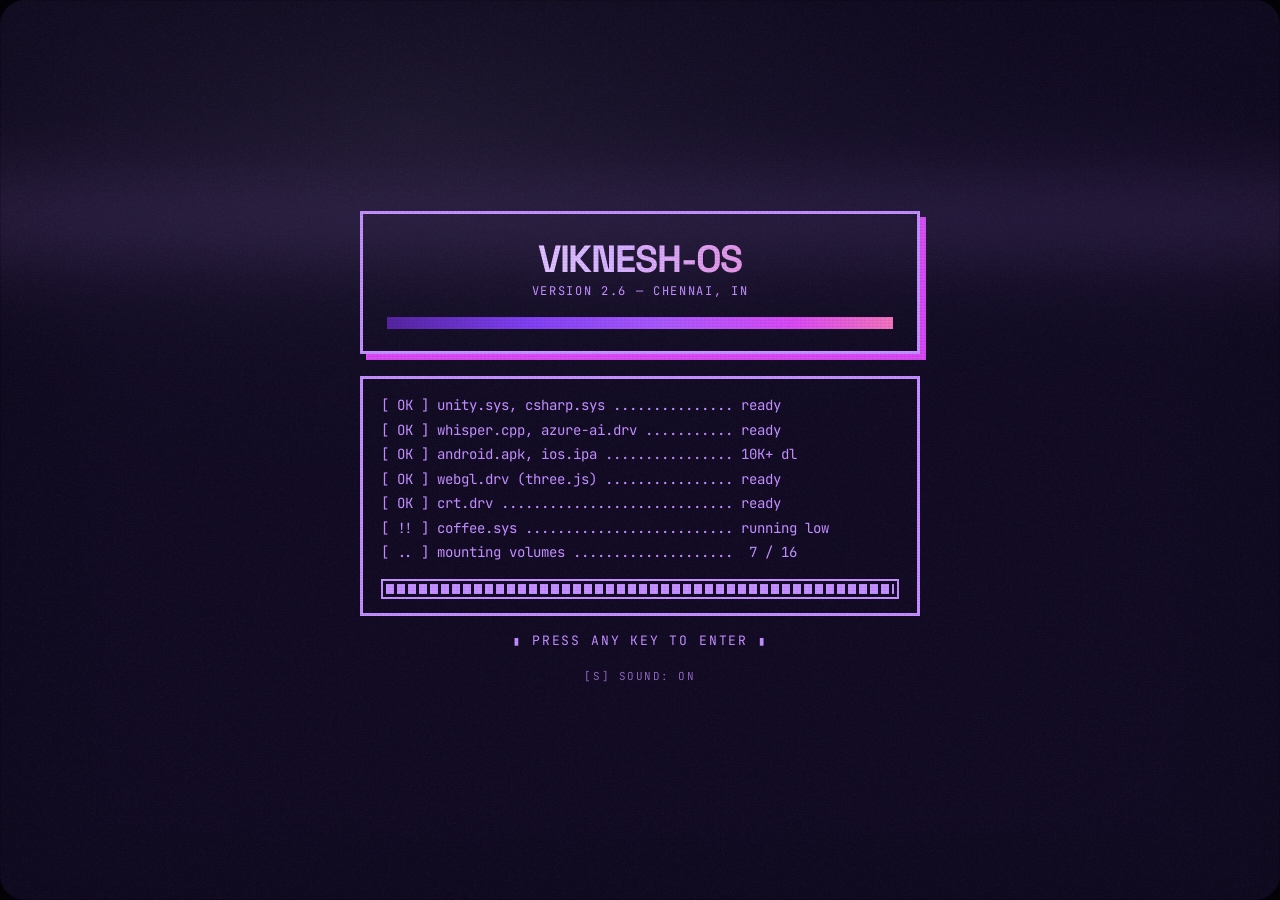
==== commit 3538871a: "Remove language switcher and lock site to English" ====
--- a/index.html
+++ b/index.html
@@ -1,4 +1,4 @@
-<!DOCTYPE html><html lang="en"><head><meta charset="UTF-8"><meta name="viewport" content="width=device-width, initial-scale=1.0"><title>Viknesh Venkatesan — Unity Game &amp; Interactive Systems Developer · C#, AI, Mobile</title><meta name="description" content="Viknesh Venkatesan, Unity Game Developer based in Chennai, India. Designing and shipping commercial mobile games, on-device AI speech experiences, and cross-platform apps."><link rel="canonical" href="https://vikneshvk.github.io/Portfolio_Website/"><script type="application/ld+json">[{"@context":"https://schema.org","@type":"Person","@id":"https://vikneshvk.github.io/Portfolio_Website/#person","name":"Viknesh Venkatesan","jobTitle":"Unity Game Developer","url":"https://vikneshvk.github.io/Portfolio_Website/","sameAs":["https://www.linkedin.com/in/viknesh-venkatesan/","https://github.com/VikneshVK","https://vikneshvk.itch.io/"]}]</script><meta property="og:title" content="Viknesh Venkatesan — Unity Game &amp; Interactive Systems Developer"><meta property="og:description" content="Unity Game Developer specialising in C# gameplay architecture, mobile performance optimization, Whisper.cpp &amp; Azure AI integration, and shipped Android/iOS titles."><meta property="og:type" content="website"><meta property="og:url" content="https://vikneshvk.github.io/Portfolio_Website/"><meta property="og:image" content="/img/home-hello.webp"><link rel="icon" type="image/svg+xml" href="/favicon.svg"><meta name="theme-color" content="#0B0716"><style>:root[data-theme="acidule"]{--papier:#01141D;--grid:#0F323F;--rouille:#0B5A66;--braise:#82BA88;--encre:#FAA4B5;--creme:#FFF183}:root[data-theme="sorbet"]{--papier:#22070E;--grid:#442229;--rouille:#832758;--braise:#70C1E1;--encre:#F8B77C;--creme:#FAF4C1}:root[data-theme="lagon"]{--papier:#041606;--grid:#1D3420;--rouille:#0B5A66;--braise:#398847;--encre:#70C1E1;--creme:#FFF183}:root[data-theme="guimauve"]{--papier:#22070E;--grid:#442229;--rouille:#2B5E10;--braise:#C85C88;--encre:#FFF183;--creme:#FDF9D0}:root[data-theme="neon"]{--papier:#1E0D00;--grid:#41270E;--rouille:#803705;--braise:#0B96AF;--encre:#82BA88;--creme:#FAA4B5}</style><script src="/_astro/themeBoot.Tct-Ry5K.js" data-store="vikneshos-theme-v2" data-switching="eddyos-tube-switch" data-colors="{&quot;phosphore&quot;:&quot;#0B0716&quot;,&quot;acidule&quot;:&quot;#01141D&quot;,&quot;sorbet&quot;:&quot;#22070E&quot;,&quot;lagon&quot;:&quot;#041606&quot;,&quot;guimauve&quot;:&quot;#22070E&quot;,&quot;neon&quot;:&quot;#1E0D00&quot;}"></script><link rel="preconnect" href="https://fonts.googleapis.com"><link rel="preconnect" href="https://fonts.gstatic.com" crossorigin><link href="https://fonts.googleapis.com/css2?family=JetBrains+Mono:ital,wght@0,400..700;1,400..700&family=Plus+Jakarta+Sans:wght@400;500;600;700&family=Space+Grotesk:wght@500;600;700&display=swap" rel="stylesheet"><link rel="stylesheet" href="/_astro/Base.DKJVjgZa.css"><link rel="stylesheet" href="/_astro/Desktop.CJivPPsu.css"></head><body><div class="os-desktop"><div class="os-boot" data-boot aria-hidden="true"><div class="inner"><div class="logo"><span class="name">VIKNESH-OS</span><span class="v">version 2.6 — chennai, in</span></div><div class="log"><div class="bl">[ OK ] unity.sys, csharp.sys ............... ready</div><div class="bl">[ OK ] whisper.cpp, azure-ai.drv ........... ready</div><div class="bl">[ OK ] android.apk, ios.ipa ................ 10K+ dl</div><div class="bl">[ OK ] webgl.drv (three.js) ................ ready</div><div class="bl">[ OK ] crt.drv ............................. ready</div><div class="bl">[ !! ] coffee.sys .......................... running low</div><div class="bl">[ .. ] mounting volumes .................... 16 / 16</div><div class="prog"><i data-boot-bar></i></div></div><div class="press" data-boot-press>▮ mounting volumes… ▮</div><button type="button" class="boot-sound" data-boot-sound aria-pressed="true">[S] sound: on</button></div></div><header class="os-header"><div class="top"><a class="os-logo" href="/" data-logo-home aria-label="Back to desktop"><span class="name">VK</span></a><nav class="os-menus" aria-label="System menu"><div class="menu"><button class="mbtn" aria-expanded="false">File</button><div class="dropdown"><button class="di" data-menu-open="projets"><span><span class="fig">01</span>projets.vol — the projects</span><kbd>1</kbd></button><button class="di" data-menu-open="cv"><span><span class="fig">02</span>parcours.log — the résumé</span><kbd>2</kbd></button><button class="di" data-menu-open="apropos"><span><span class="fig">03</span>profil.sys — the profile</span><kbd>3</kbd></button><button class="di" data-menu-open="contact"><span><span class="fig">04</span>contact.app — write to me</span><kbd>4</kbd></button><div class="sep"></div><p class="menu-caption">Download résumé (PDF)</p><button class="di" data-menu-action="resume-game"><span>Game Dev Résumé</span><span class="year">PDF</span></button><button class="di" data-menu-action="resume-app"><span>App &amp; AI Dev Résumé</span><span class="year">PDF</span></button></div></div><div class="menu"><button class="mbtn" aria-expanded="false">Extras</button><div class="dropdown"><p class="menu-caption">Insert a cartridge</p><button class="di" data-menu-open="doom" data-cartridge="worddropper"><span>Word Dropper Mini</span><span class="year">GMTK</span></button><button class="di" data-menu-open="doom" data-cartridge="brickbreaker"><span>Cyber Brick Breaker</span><span class="year">ARCADE</span></button><button class="di" data-menu-open="doom" data-cartridge="cybersnake"><span>Cyber Snake</span><span class="year">NEON</span></button><div class="sep"></div><button class="di" data-menu-action="random-project"><span>Surprise me</span><span aria-hidden="true">↗</span></button></div></div><div class="menu"><button class="mbtn" aria-expanded="false">System</button><div class="dropdown"><button class="di" data-menu-action="fullscreen"><span>Full screen</span></button><button class="di" data-menu-action="crt"><span data-crt-label>Turn off the CRT</span></button><button class="di" data-menu-action="sound"><span data-sound-label>Mute sound</span></button><div class="sep"></div><div class="menu-sub"><button class="di" data-submenu-toggle aria-haspopup="menu" aria-expanded="false"><span>Change theme</span><span class="chev" aria-hidden="true">›</span></button><div class="submenu" role="menu" aria-label="Themes"><button class="di" data-menu-action="theme" data-theme-id="phosphore" role="menuitemradio" aria-checked="false"><span><i class="swatch" style="--sw:linear-gradient(90deg, #5B21B6, #D946EF, #C490FF, #F5EBFF)"></i>Cyber Violet</span></button><button class="di" data-menu-action="theme" data-theme-id="acidule" role="menuitemradio" aria-checked="false"><span><i class="swatch" style="--sw:linear-gradient(90deg, #0B5A66, #82BA88, #FAA4B5, #FFF183)"></i>Candy</span></button><button class="di" data-menu-action="theme" data-theme-id="sorbet" role="menuitemradio" aria-checked="false"><span><i class="swatch" style="--sw:linear-gradient(90deg, #832758, #70C1E1, #F8B77C, #FAF4C1)"></i>Sorbet</span></button><button class="di" data-menu-action="theme" data-theme-id="lagon" role="menuitemradio" aria-checked="false"><span><i class="swatch" style="--sw:linear-gradient(90deg, #0B5A66, #398847, #70C1E1, #FFF183)"></i>Lagoon</span></button><button class="di" data-menu-action="theme" data-theme-id="guimauve" role="menuitemradio" aria-checked="false"><span><i class="swatch" style="--sw:linear-gradient(90deg, #2B5E10, #C85C88, #FFF183, #FDF9D0)"></i>Marshmallow</span></button><button class="di" data-menu-action="theme" data-theme-id="neon" role="menuitemradio" aria-checked="false"><span><i class="swatch" style="--sw:linear-gradient(90deg, #803705, #0B96AF, #82BA88, #FAA4B5)"></i>Neon</span></button></div></div><div class="sep"></div><button class="di" data-menu-action="palette"><span>Command palette</span><kbd>⌘K</kbd></button></div></div><div class="menu language-menu"><button class="mbtn" type="button" aria-expanded="false" aria-haspopup="menu" aria-label="Language"><span data-language-label>EN</span></button><div class="dropdown" role="menu" aria-label="Language"><button class="di" type="button" role="menuitemradio" data-language="en" aria-checked="true" lang="en" translate="no"><span>English</span><span aria-hidden="true">EN</span></button><button class="di" type="button" role="menuitemradio" data-language="fr" aria-checked="false" lang="fr" translate="no"><span>Français</span><span aria-hidden="true">FR</span></button></div></div></nav><div class="os-cart"><button type="button" class="os-cell os-cell-action" data-menu-open="contact" aria-label="available — open contact.app"><div class="v"><span class="led"></span>available</div></button><div class="os-cell"><div class="v" data-clock>—</div></div></div></div><nav class="sub" data-sub aria-label="Desktop path"><span class="cell path"><button type="button" class="seg" data-sub-home>~/desktop</button><span class="sep" data-sub-salle-sep hidden>/</span><a class="seg" href="/projets" data-sub-salle hidden>projets.vol</a><span class="sep" data-sub-parcours-sep hidden>/</span><button type="button" class="seg" data-sub-parcours hidden>parcours.log</button><span class="sep" data-sub-profile-sep hidden>/</span><button type="button" class="seg" data-sub-profile hidden>profil.sys</button><span class="sep" data-sub-file-sep hidden>/</span><span class="here" data-sub-file hidden></span></span><span class="cell view-switch" data-sub-view role="group" aria-label="Projects view" hidden><button type="button" class="seg view-toggle" data-sub-view-toggle="sphere" aria-label="Sphere view" aria-pressed="true" title="Sphere"><span class="pic" data-view-pic="sphere" aria-hidden="true"><svg viewBox="0 0 12 12" width="12" height="12" shape-rendering="crispEdges" fill="none" stroke="currentColor" stroke-width="1"><circle cx="6" cy="6" r="5"></circle><path d="M6 1v10M1 6h10"></path><ellipse cx="6" cy="6" rx="2.5" ry="5"></ellipse></svg></span></button><button type="button" class="seg view-toggle" data-sub-view-toggle="index" aria-label="Index view" aria-pressed="false" title="Index"><span class="pic" data-view-pic="index" aria-hidden="true"><svg viewBox="0 0 12 12" width="12" height="12" shape-rendering="crispEdges" fill="none" stroke="currentColor" stroke-width="2"><path d="M1 2h10M1 6h7M1 10h4"></path></svg></span></button><button type="button" class="seg view-toggle" data-sub-view-toggle="gallery" aria-label="Gallery view" aria-pressed="false" title="Gallery"><span class="pic" data-view-pic="gallery" aria-hidden="true"><span class="gallery-pic"></span></span></button></span><span class="cell" data-sub-count-parcours hidden>13 steps · 4 branches</span><span class="cell r" data-sub-hint></span></nav></header><div class="os-desktop-inner" id="desktop"><div class="os-sphere" data-sphere data-doc-title="Projects — Viknesh Venkatesan · the volume room" aria-label="The 16 portfolio volumes"><script type="application/json" data-sphere-tiles>[{"id": "speakaroo", "kind": "card", "file": "speakaroo.app", "icon": "/icons/desktop/app-trio.svg", "fig": "01.1", "short": "Speakaroo", "image": "/img/projects/speakaroo.webp"}, {"id": "writearoo", "kind": "card", "file": "writearoo.app", "icon": "/icons/desktop/app-trio.svg", "fig": "01.2", "short": "Writearoo", "image": "/img/projects/writearoo.webp"}, {"id": "social-adventures", "kind": "card", "file": "social-adventures.app", "icon": "/icons/desktop/app-trio.svg", "fig": "01.3", "short": "Social Adventures", "image": "/img/projects/social-adventures.webp"}, {"id": "word-dropper", "kind": "card", "file": "word-dropper.itch.io", "icon": "/icons/desktop/mission-case.svg", "fig": "02.1", "short": "Word Dropper", "image": "/img/projects/word-dropper.webp"}, {"id": "chess-unity", "kind": "card", "file": "chess.unity", "icon": "/icons/desktop/print-editor.svg", "fig": "02.2", "short": "Chess (Unity)", "image": "/img/projects/chess-unity.webp"}, {"id": "fragmented-memories", "kind": "card", "file": "fragmented-memories.exe", "icon": "/icons/desktop/mission-case.svg", "fig": "02.3", "short": "Fragmented Memories", "image": "/img/projects/fragmented-memories.webp"}, {"id": "piano-tiles", "kind": "card", "file": "piano-tiles.apk", "icon": "/icons/desktop/mission-case.svg", "fig": "02.4", "short": "Piano Tiles (Tamil)", "image": "/img/projects/piano-tiles.webp"}, {"id": "blast-game", "kind": "card", "file": "blast-puzzle.apk", "icon": "/icons/desktop/mission-case.svg", "fig": "02.5", "short": "Blast Game", "image": "/img/projects/blast-game.webp"}, {"id": "cycle-racing", "kind": "card", "file": "cycle-racing.exe", "icon": "/icons/desktop/mission-case.svg", "fig": "02.6", "short": "3D Cycle Racing", "image": "/img/projects/cycle-racing.webp"}, {"id": "carrom-prototype", "kind": "card", "file": "carrom.apk", "icon": "/icons/desktop/mission-case.svg", "fig": "02.7", "short": "Carrom Board AI", "image": "/img/projects/carrom-prototype.webp"}, {"id": "platformer-2d", "kind": "card", "file": "platformer2d.exe", "icon": "/icons/desktop/mission-case.svg", "fig": "02.8", "short": "2D Platformer", "image": "/img/projects/platformer-2d.webp"}, {"id": "arcade-pong", "kind": "card", "file": "pong.exe", "icon": "/icons/desktop/mission-case.svg", "fig": "02.9", "short": "Arcade Pong", "image": "/img/projects/arcade-pong.webp"}, {"id": "snake-game", "kind": "card", "file": "snake.exe", "icon": "/icons/desktop/mission-case.svg", "fig": "02.10", "short": "Classic Snake", "image": "/img/projects/snake-game.webp"}, {"id": "viralscript-ai", "kind": "card", "file": "viralscript.ai", "icon": "/icons/desktop/lab-dna.svg", "fig": "03.1", "short": "ViralScript AI", "image": "/img/projects/viralscript-ai.webp"}, {"id": "genquote", "kind": "card", "file": "genquote.app", "icon": "/icons/desktop/app-trio.svg", "fig": "03.2", "short": "GenQuote", "image": "/img/projects/genquote.webp"}, {"id": "buildcalc", "kind": "card", "file": "buildcalc.app", "icon": "/icons/desktop/app-trio.svg", "fig": "03.3", "short": "BuildCalc", "image": "/img/projects/buildcalc.webp"}]</script><ul class="os-sphere-index" aria-label="Volume index"><li><button type="button" class="row" data-sv="speakaroo" data-sv-key="speakaroo.app" aria-label="Open speakaroo.app"><span class="fig" aria-hidden="true">01.1</span><span class="t" aria-hidden="true" style="--n:9"><span class="l" style="--i:0">S</span><span class="l" style="--i:1">p</span><span class="l" style="--i:2">e</span><span class="l" style="--i:3">a</span><span class="l" style="--i:4">k</span><span class="l" style="--i:5">a</span><span class="l" style="--i:6">r</span><span class="l" style="--i:7">o</span><span class="l" style="--i:8">o</span></span></button></li><li><button type="button" class="row" data-sv="writearoo" data-sv-key="writearoo.app" aria-label="Open writearoo.app"><span class="fig" aria-hidden="true">01.2</span><span class="t" aria-hidden="true" style="--n:9"><span class="l" style="--i:0">W</span><span class="l" style="--i:1">r</span><span class="l" style="--i:2">i</span><span class="l" style="--i:3">t</span><span class="l" style="--i:4">e</span><span class="l" style="--i:5">a</span><span class="l" style="--i:6">r</span><span class="l" style="--i:7">o</span><span class="l" style="--i:8">o</span></span></button></li><li><button type="button" class="row" data-sv="social-adventures" data-sv-key="social-adventures.app" aria-label="Open social-adventures.app"><span class="fig" aria-hidden="true">01.3</span><span class="t" aria-hidden="true" style="--n:17"><span class="l" style="--i:0">S</span><span class="l" style="--i:1">o</span><span class="l" style="--i:2">c</span><span class="l" style="--i:3">i</span><span class="l" style="--i:4">a</span><span class="l" style="--i:5">l</span><span class="l" style="--i:6"> </span><span class="l" style="--i:7">A</span><span class="l" style="--i:8">d</span><span class="l" style="--i:9">v</span><span class="l" style="--i:10">e</span><span class="l" style="--i:11">n</span><span class="l" style="--i:12">t</span><span class="l" style="--i:13">u</span><span class="l" style="--i:14">r</span><span class="l" style="--i:15">e</span><span class="l" style="--i:16">s</span></span></button></li><li><button type="button" class="row" data-sv="word-dropper" data-sv-key="word-dropper.itch.io" aria-label="Open word-dropper.itch.io"><span class="fig" aria-hidden="true">02.1</span><span class="t" aria-hidden="true" style="--n:12"><span class="l" style="--i:0">W</span><span class="l" style="--i:1">o</span><span class="l" style="--i:2">r</span><span class="l" style="--i:3">d</span><span class="l" style="--i:4"> </span><span class="l" style="--i:5">D</span><span class="l" style="--i:6">r</span><span class="l" style="--i:7">o</span><span class="l" style="--i:8">p</span><span class="l" style="--i:9">p</span><span class="l" style="--i:10">e</span><span class="l" style="--i:11">r</span></span></button></li><li><button type="button" class="row" data-sv="chess-unity" data-sv-key="chess.unity" aria-label="Open chess.unity"><span class="fig" aria-hidden="true">02.2</span><span class="t" aria-hidden="true" style="--n:13"><span class="l" style="--i:0">C</span><span class="l" style="--i:1">h</span><span class="l" style="--i:2">e</span><span class="l" style="--i:3">s</span><span class="l" style="--i:4">s</span><span class="l" style="--i:5"> </span><span class="l" style="--i:6">(</span><span class="l" style="--i:7">U</span><span class="l" style="--i:8">n</span><span class="l" style="--i:9">i</span><span class="l" style="--i:10">t</span><span class="l" style="--i:11">y</span><span class="l" style="--i:12">)</span></span></button></li><li><button type="button" class="row" data-sv="fragmented-memories" data-sv-key="fragmented-memories.exe" aria-label="Open fragmented-memories.exe"><span class="fig" aria-hidden="true">02.3</span><span class="t" aria-hidden="true" style="--n:19"><span class="l" style="--i:0">F</span><span class="l" style="--i:1">r</span><span class="l" style="--i:2">a</span><span class="l" style="--i:3">g</span><span class="l" style="--i:4">m</span><span class="l" style="--i:5">e</span><span class="l" style="--i:6">n</span><span class="l" style="--i:7">t</span><span class="l" style="--i:8">e</span><span class="l" style="--i:9">d</span><span class="l" style="--i:10"> </span><span class="l" style="--i:11">M</span><span class="l" style="--i:12">e</span><span class="l" style="--i:13">m</span><span class="l" style="--i:14">o</span><span class="l" style="--i:15">r</span><span class="l" style="--i:16">i</span><span class="l" style="--i:17">e</span><span class="l" style="--i:18">s</span></span></button></li><li><button type="button" class="row" data-sv="piano-tiles" data-sv-key="piano-tiles.apk" aria-label="Open piano-tiles.apk"><span class="fig" aria-hidden="true">02.4</span><span class="t" aria-hidden="true" style="--n:19"><span class="l" style="--i:0">P</span><span class="l" style="--i:1">i</span><span class="l" style="--i:2">a</span><span class="l" style="--i:3">n</span><span class="l" style="--i:4">o</span><span class="l" style="--i:5"> </span><span class="l" style="--i:6">T</span><span class="l" style="--i:7">i</span><span class="l" style="--i:8">l</span><span class="l" style="--i:9">e</span><span class="l" style="--i:10">s</span><span class="l" style="--i:11"> </span><span class="l" style="--i:12">(</span><span class="l" style="--i:13">T</span><span class="l" style="--i:14">a</span><span class="l" style="--i:15">m</span><span class="l" style="--i:16">i</span><span class="l" style="--i:17">l</span><span class="l" style="--i:18">)</span></span></button></li><li><button type="button" class="row" data-sv="blast-game" data-sv-key="blast-puzzle.apk" aria-label="Open blast-puzzle.apk"><span class="fig" aria-hidden="true">02.5</span><span class="t" aria-hidden="true" style="--n:10"><span class="l" style="--i:0">B</span><span class="l" style="--i:1">l</span><span class="l" style="--i:2">a</span><span class="l" style="--i:3">s</span><span class="l" style="--i:4">t</span><span class="l" style="--i:5"> </span><span class="l" style="--i:6">G</span><span class="l" style="--i:7">a</span><span class="l" style="--i:8">m</span><span class="l" style="--i:9">e</span></span></button></li><li><button type="button" class="row" data-sv="cycle-racing" data-sv-key="cycle-racing.exe" aria-label="Open cycle-racing.exe"><span class="fig" aria-hidden="true">02.6</span><span class="t" aria-hidden="true" style="--n:15"><span class="l" style="--i:0">3</span><span class="l" style="--i:1">D</span><span class="l" style="--i:2"> </span><span class="l" style="--i:3">C</span><span class="l" style="--i:4">y</span><span class="l" style="--i:5">c</span><span class="l" style="--i:6">l</span><span class="l" style="--i:7">e</span><span class="l" style="--i:8"> </span><span class="l" style="--i:9">R</span><span class="l" style="--i:10">a</span><span class="l" style="--i:11">c</span><span class="l" style="--i:12">i</span><span class="l" style="--i:13">n</span><span class="l" style="--i:14">g</span></span></button></li><li><button type="button" class="row" data-sv="carrom-prototype" data-sv-key="carrom.apk" aria-label="Open carrom.apk"><span class="fig" aria-hidden="true">02.7</span><span class="t" aria-hidden="true" style="--n:15"><span class="l" style="--i:0">C</span><span class="l" style="--i:1">a</span><span class="l" style="--i:2">r</span><span class="l" style="--i:3">r</span><span class="l" style="--i:4">o</span><span class="l" style="--i:5">m</span><span class="l" style="--i:6"> </span><span class="l" style="--i:7">B</span><span class="l" style="--i:8">o</span><span class="l" style="--i:9">a</span><span class="l" style="--i:10">r</span><span class="l" style="--i:11">d</span><span class="l" style="--i:12"> </span><span class="l" style="--i:13">A</span><span class="l" style="--i:14">I</span></span></button></li><li><button type="button" class="row" data-sv="platformer-2d" data-sv-key="platformer2d.exe" aria-label="Open platformer2d.exe"><span class="fig" aria-hidden="true">02.8</span><span class="t" aria-hidden="true" style="--n:13"><span class="l" style="--i:0">2</span><span class="l" style="--i:1">D</span><span class="l" style="--i:2"> </span><span class="l" style="--i:3">P</span><span class="l" style="--i:4">l</span><span class="l" style="--i:5">a</span><span class="l" style="--i:6">t</span><span class="l" style="--i:7">f</span><span class="l" style="--i:8">o</span><span class="l" style="--i:9">r</span><span class="l" style="--i:10">m</span><span class="l" style="--i:11">e</span><span class="l" style="--i:12">r</span></span></button></li><li><button type="button" class="row" data-sv="arcade-pong" data-sv-key="pong.exe" aria-label="Open pong.exe"><span class="fig" aria-hidden="true">02.9</span><span class="t" aria-hidden="true" style="--n:11"><span class="l" style="--i:0">A</span><span class="l" style="--i:1">r</span><span class="l" style="--i:2">c</span><span class="l" style="--i:3">a</span><span class="l" style="--i:4">d</span><span class="l" style="--i:5">e</span><span class="l" style="--i:6"> </span><span class="l" style="--i:7">P</span><span class="l" style="--i:8">o</span><span class="l" style="--i:9">n</span><span class="l" style="--i:10">g</span></span></button></li><li><button type="button" class="row" data-sv="snake-game" data-sv-key="snake.exe" aria-label="Open snake.exe"><span class="fig" aria-hidden="true">02.10</span><span class="t" aria-hidden="true" style="--n:13"><span class="l" style="--i:0">C</span><span class="l" style="--i:1">l</span><span class="l" style="--i:2">a</span><span class="l" style="--i:3">s</span><span class="l" style="--i:4">s</span><span class="l" style="--i:5">i</span><span class="l" style="--i:6">c</span><span class="l" style="--i:7"> </span><span class="l" style="--i:8">S</span><span class="l" style="--i:9">n</span><span class="l" style="--i:10">a</span><span class="l" style="--i:11">k</span><span class="l" style="--i:12">e</span></span></button></li><li><button type="button" class="row" data-sv="viralscript-ai" data-sv-key="viralscript.ai" aria-label="Open viralscript.ai"><span class="fig" aria-hidden="true">03.1</span><span class="t" aria-hidden="true" style="--n:14"><span class="l" style="--i:0">V</span><span class="l" style="--i:1">i</span><span class="l" style="--i:2">r</span><span class="l" style="--i:3">a</span><span class="l" style="--i:4">l</span><span class="l" style="--i:5">S</span><span class="l" style="--i:6">c</span><span class="l" style="--i:7">r</span><span class="l" style="--i:8">i</span><span class="l" style="--i:9">p</span><span class="l" style="--i:10">t</span><span class="l" style="--i:11"> </span><span class="l" style="--i:12">A</span><span class="l" style="--i:13">I</span></span></button></li><li><button type="button" class="row" data-sv="genquote" data-sv-key="genquote.app" aria-label="Open genquote.app"><span class="fig" aria-hidden="true">03.2</span><span class="t" aria-hidden="true" style="--n:8"><span class="l" style="--i:0">G</span><span class="l" style="--i:1">e</span><span class="l" style="--i:2">n</span><span class="l" style="--i:3">Q</span><span class="l" style="--i:4">u</span><span class="l" style="--i:5">o</span><span class="l" style="--i:6">t</span><span class="l" style="--i:7">e</span></span></button></li><li><button type="button" class="row" data-sv="buildcalc" data-sv-key="buildcalc.app" aria-label="Open buildcalc.app"><span class="fig" aria-hidden="true">03.3</span><span class="t" aria-hidden="true" style="--n:9"><span class="l" style="--i:0">B</span><span class="l" style="--i:1">u</span><span class="l" style="--i:2">i</span><span class="l" style="--i:3">l</span><span class="l" style="--i:4">d</span><span class="l" style="--i:5">C</span><span class="l" style="--i:6">a</span><span class="l" style="--i:7">l</span><span class="l" style="--i:8">c</span></span></button></li></ul><div class="os-sphere-gallery" data-gallery-caption hidden><p class="gallery-position" data-gallery-position></p><button type="button" class="gallery-title" data-gallery-open></button></div></div><div class="os-home" data-home data-doc-title="Viknesh Venkatesan — Unity Game &amp; Interactive Systems Developer"><header class="os-home-mast"><p class="kicker" data-reveal="type" data-reveal-delay="320">unity game &amp; interactive systems developer</p><p class="name" data-reveal="title">Viknesh Venkatesan</p></header><nav class="os-home-nav os-home-ui" aria-label="Desktop spaces"><button type="button" class="hs" data-home-select="projets" data-home-enter="projets" aria-pressed="false"><span class="fig" data-reveal="title" data-reveal-delay="520">01</span><span class="meta"><span class="f" data-reveal="type" data-reveal-delay="580">projets.vol</span></span><span class="t" data-reveal="type" data-reveal-delay="780">Projects</span><span class="go">enter ▸</span></button><button type="button" class="hs" data-home-select="parcours" data-home-open="cv" aria-pressed="false"><span class="fig" data-reveal="title" data-reveal-delay="630">02</span><span class="meta"><span class="f" data-reveal="type" data-reveal-delay="690">parcours.log</span></span><span class="t" data-reveal="type" data-reveal-delay="890">Experience</span><span class="go">enter ▸</span></button><button type="button" class="hs" data-home-select="profil" data-home-open="apropos" aria-pressed="false"><span class="fig" data-reveal="title" data-reveal-delay="740">03</span><span class="meta"><span class="f" data-reveal="type" data-reveal-delay="800">profil.sys</span></span><span class="t" data-reveal="type" data-reveal-delay="1000">Profile</span><span class="go">enter ▸</span></button><button type="button" class="hs" data-home-select="contact" data-home-open="contact" aria-pressed="false"><span class="fig" data-reveal="title" data-reveal-delay="850">04</span><span class="meta"><span class="f" data-reveal="type" data-reveal-delay="910">contact.app</span></span><span class="t" data-reveal="type" data-reveal-delay="1110">Contact</span><span class="go">enter ▸</span></button></nav></div><section class="os-parcours" data-parcours data-route="/cv" data-doc-title="Résumé — Viknesh Venkatesan, Unity Game Developer"><h1 class="sr-only">Résumé — Viknesh Venkatesan, Unity Game Developer</h1><div class="pq-inner" data-pq-inner><header class="pq-head"><div class="pq-cmd" data-pq-cmd><span class="ps">viknesh@chennai:~$</span> git log --graph --all parcours/</div><button type="button" class="pq-print" data-menu-action="print"><span aria-hidden="true">⎙</span> PDF</button></header><div class="pq-track" data-pq-track><ol class="pq-row" data-pq-row><li class="pq-panel" data-pq-panel data-commit="1b3013" data-branch="design" data-ref="eng" data-date="2013-17"><div class="pq-body"><p class="pq-meta"><span class="hash">1b3013</span><span class="msg">eng: B.E. Mechanical &amp; Automation Engineering</span></p><h2>Mahendra College of Engineering</h2><p class="pq-role">B.E. Mechanical &amp; Automation Engineering · Tiruchengodu, IN · 2013 — 2017</p><p class="pq-desc">Completed my Bachelor of Engineering in Mechanical and Automation Engineering, building a strong analytical foundation in kinematics, control systems, and engineering problem-solving.</p><div class="pq-foot"><div class="pq-line"><div class="pq-tags"><span>automation</span><span>mechanics</span><span>systems thinking</span></div><span class="pq-stat"><b>4</b> years B.E. degree</span></div></div></div></li><li class="pq-panel" data-pq-panel data-commit="a47018" data-branch="design" data-ref="eng" data-date="2018-20" data-tip><div class="pq-body"><p class="pq-meta"><span class="hash">a47018</span><span class="chip">eng</span><span class="msg">eng: automation systems → interactive programming</span></p><h2>Engineering &amp; Automation</h2><p class="pq-role">systems &amp; workflow automation · Tamil Nadu, IN · 2018 — 2020</p><p class="pq-desc">Applied engineering principles to automation workflows while transitioning deeply into C#, Python scripting, and real-time 3D interactive simulations in Unity.</p><ul class="pq-facts"><li>Transitioned from hardware/mechanical automation to software state machines</li><li>Started building custom Python utilities and early Unity prototypes</li></ul><div class="pq-foot"><div class="pq-line"><div class="pq-tags"><span>python</span><span>c#</span><span>automation</span></div><span class="pq-stat"><b>1st</b> code pipelines</span></div></div></div></li><li class="pq-panel is-merge" data-pq-panel data-commit="c5a21b" data-branch="main" data-ref="main" data-date="2021-23"><div class="pq-body"><p class="pq-meta"><span class="hash">c5a21b</span><span class="chip">merge</span><span class="msg">branch 'eng' → MCA in Game Development (Jain Online)</span></p><svg class="pq-glyph" viewBox="0 0 132 28" aria-hidden="true"><path class="old" d="M0 4 H40 L62 14"></path><path d="M0 24 H40 L62 14 H132"></path><rect class="n" x="57" y="9" width="10" height="10" transform="rotate(45 62 14)"></rect></svg><h2>Jain University (MCA)</h2><p class="pq-role">Master of Computer Applications · Game Development · Bengaluru, IN · 2021 — 2023</p><p class="pq-desc">Specialized in Game Development during my MCA at Jain Online (Deemed-to-be University), mastering Unity engine architecture, C# gameplay systems, 3D graphics, and artificial intelligence for games.</p><ul class="pq-facts"><li>Advanced coursework in C#, data structures, game physics, and 3D rendering pipelines</li><li>Built playable 2D and 3D games from design document to release build</li></ul><div class="pq-foot"><div class="pq-line"><div class="pq-tags"><span>unity</span><span>c#</span><span>game ai</span><span>mca</span></div><span class="pq-stat"><b>2</b> years MCA degree</span></div></div></div></li><li class="pq-panel" data-pq-panel data-commit="f8d22c" data-branch="main" data-ref="main" data-date="2022-23"><div class="pq-body"><p class="pq-meta"><span class="hash">f8d22c</span><span class="msg">feat(hdrp): Fragmented Memories — Jain University Intern</span></p><h2>Jain University Intern</h2><p class="pq-role">Unity Game Developer Intern · Bengaluru, IN · 2022 — 2023</p><p class="pq-desc">Designed and developed Fragmented Memories, a 3D narrative platformer built on Unity's High Definition Render Pipeline (HDRP).</p><ul class="pq-facts"><li>Programmed 3D character locomotion, custom physics, and NavMesh enemy AI</li><li>Directed Timeline narrative cutscenes and Cinemachine virtual camera transitions</li><li>Optimized HDRP lighting, volumetric fog, and shadow budgets for smooth frame rates</li></ul><div class="pq-foot"><div class="pq-line"><div class="pq-tags"><span>unity hdrp</span><span>cinemachine</span><span>navmesh ai</span></div><span class="pq-stat"><b>1st</b> 3D HDRP title</span></div><a class="pq-link" href="/projet/fragmented-memories">Explore project<span aria-hidden="true"> ↗</span></a></div></div></li><li class="pq-panel" data-pq-panel data-commit="e4c23d" data-branch="main" data-ref="main" data-date="2023-24"><div class="pq-body"><p class="pq-meta"><span class="hash">e4c23d</span><span class="msg">feat(ai): Chess Minimax AI &amp; Tamil Rhythm Game</span></p><h2>Gameplay &amp; AI Lab</h2><p class="pq-role">independent Unity developer · Chennai, IN · 2023 — 2024</p><p class="pq-desc">Built a suite of focused Unity games to sharpen adversarial AI, audio beat-sync timing, and procedural board generation.</p><ul class="pq-facts"><li>Engineered a complete Chess game in Unity with Minimax + Alpha-Beta pruning AI and algebraic notation</li><li>Built Piano Tiles (Tamil Rhythm Game) with beat-synced tile spawning and object pooling</li><li>Created 2D Platformer, Arcade Pong AI, and Classic Snake prototypes</li></ul><div class="pq-foot"><div class="pq-line"><div class="pq-tags"><span>minimax ai</span><span>alpha-beta</span><span>rhythm sync</span></div><span class="pq-stat"><b>5+</b> playable builds</span></div><a class="pq-link" href="/projet/chess-unity">Explore Chess AI<span aria-hidden="true"> ↗</span></a></div></div></li><li class="pq-panel is-fork" data-pq-panel data-commit="b2024e" data-branch="freelance" data-ref="games" data-date="2024"><div class="pq-body"><p class="pq-meta"><span class="hash">b2024e</span><span class="chip">fork</span><span class="msg">feat(games): Blast Puzzle, 3D Cycle Racing &amp; Carrom AI</span></p><svg class="pq-glyph" viewBox="0 0 132 28" aria-hidden="true"><path d="M0 14 H48 M48 14 L70 4 H132 M48 14 L70 24 H132"></path><rect class="n" x="43" y="9" width="10" height="10"></rect></svg><h2>Mobile &amp; 3D Prototypes</h2><p class="pq-role">Unity gameplay programmer · 2023 — 2024</p><p class="pq-desc">Expanded into level-based mobile puzzle mechanics, 3D vehicle racing camera rigs, and physics-based board games.</p><ul class="pq-facts"><li>Blast Game: 20 handcrafted levels, flood-fill cluster detection, onboarding tutorial &amp; power-ups</li><li>3D Cycle Racing: Cinemachine dual-camera setup, Unity New Input System &amp; shader skin selector</li><li>Carrom Prototype: 2D rigidbody striker physics, shot timer &amp; automated bot opponent</li></ul><div class="pq-foot"><div class="pq-line"><div class="pq-tags"><span>new input system</span><span>cinemachine</span><span>2d/3d physics</span></div><span class="pq-stat"><b>20</b> puzzle levels</span></div><a class="pq-link" href="/projet/blast-game">View Blast Game<span aria-hidden="true"> ↗</span></a></div></div></li><li class="pq-panel" data-pq-panel data-commit="c1024f" data-branch="main" data-ref="main" data-date="2024 —"><div class="pq-body"><p class="pq-meta"><span class="hash">c1024f</span><span class="msg">feat(studio): Unity Developer — Little Learning Lab</span></p><h2>Little Learning Lab</h2><p class="pq-role">Unity Game Developer · full-time, Chennai · May 2024 — present</p><p class="pq-desc">At Little Learning Lab, I architect, optimize, and ship commercial educational and speech-therapy games for children across Android (Google Play) and iOS (App Store).</p><ul class="pq-facts"><li>Core C# gameplay systems, UI Toolkit &amp; UGUI interfaces, ScriptableObjects, and AssetBundles</li><li>Mobile performance profiling (60 FPS target, memory/draw-call reduction, texture compression)</li><li>Firebase (Auth, Firestore, Crashlytics, Analytics), Unity IAP, AdMob &amp; EDM4U dependency resolution</li></ul><div class="pq-foot"><div class="pq-line"><div class="pq-tags"><span>unity</span><span>c#</span><span>android &amp; ios</span><span>firebase</span></div><span class="pq-stat"><b>3</b> shipped store apps</span></div><a class="pq-link" href="/projet/speakaroo">Read case study<span aria-hidden="true"> ↗</span></a></div></div></li><li class="pq-panel is-fork" data-pq-panel data-commit="5p3a25" data-branch="ios" data-ref="apps/ai" data-date="2025"><div class="pq-body"><p class="pq-meta"><span class="hash">5p3a25</span><span class="msg">release(ai): Speakaroo — 10K+ Downloads &amp; Whisper.cpp</span></p><svg class="pq-glyph" viewBox="0 0 132 28" aria-hidden="true"><path d="M0 14 H48 M48 14 L70 4 H132 M48 14 L70 24 H132"></path><rect class="n" x="43" y="9" width="10" height="10"></rect></svg><h2>Speakaroo: Speech Therapy</h2><p class="pq-role">Little Learning Lab · Android &amp; iOS · 2024 — present</p><p class="pq-desc">Shipped Speakaroo on Google Play (surpassing 10,000+ downloads) and the Apple App Store, bringing real-time AI pronunciation feedback into child-friendly voice gameplay.</p><ul class="pq-facts"><li>Integrated Whisper.cpp for low-latency on-device speech recognition in flashcard mode</li><li>Connected Azure AI Foundry backend for pronunciation evaluation and therapy progress tracking</li><li>Built sensory-friendly voice mini-games, parental gates, and cross-platform IAP subscriptions</li></ul><div class="pq-foot"><div class="pq-line"><div class="pq-tags"><span>whisper.cpp</span><span>azure ai</span><span>10k+ downloads</span></div><span class="pq-stat"><b>10K+</b> Play Store installs</span></div><a class="pq-link" href="/projet/speakaroo">Explore Speakaroo<span aria-hidden="true"> ↗</span></a></div></div></li><li class="pq-panel" data-pq-panel data-commit="w71725" data-branch="ios" data-ref="apps/ai" data-date="2025"><div class="pq-body"><p class="pq-meta"><span class="hash">w71725</span><span class="msg">release(mobile): Writearoo — ABC &amp; Word Writing</span></p><h2>Writearoo</h2><p class="pq-role">Little Learning Lab · Android &amp; iOS · 2025</p><p class="pq-desc">Shipped Writearoo: ABC &amp; Word Writing on Google Play (500+ downloads) and the iOS App Store for ages 3–7.</p><ul class="pq-facts"><li>Guided letter-tracing splines, stroke validation, phonics audio, and word-building mini-games</li><li>Accelerated C# implementation and iteration speed using Claude Code</li></ul><div class="pq-foot"><div class="pq-line"><div class="pq-tags"><span>unity</span><span>claude code</span><span>ios &amp; android</span></div><span class="pq-stat"><b>500+</b> downloads</span></div><a class="pq-link" href="/projet/writearoo">Explore Writearoo<span aria-hidden="true"> ↗</span></a></div></div></li><li class="pq-panel" data-pq-panel data-commit="50c125" data-branch="ios" data-ref="apps/ai" data-date="2025"><div class="pq-body"><p class="pq-meta"><span class="hash">50c125</span><span class="msg">release(android): Social Adventures — Emotional Skills</span></p><h2>Social Adventures</h2><p class="pq-role">Little Learning Lab · Android (Google Play) · 2025</p><p class="pq-desc">Shipped Social Adventures, a gamified social, communication, and emotional-skills learning app for children.</p><ul class="pq-facts"><li>Built interactive branching social scenarios and emotional recognition mini-games</li><li>Used Antigravity across the entire lifecycle from rapid prototyping to Play Store release</li></ul><div class="pq-foot"><div class="pq-line"><div class="pq-tags"><span>unity</span><span>antigravity</span><span>google play</span></div><span class="pq-stat"><b>Shipped</b> on Android</span></div><a class="pq-link" href="/projet/social-adventures">Explore Social Adventures<span aria-hidden="true"> ↗</span></a></div></div></li><li class="pq-panel" data-pq-panel data-commit="f1u726" data-branch="ios" data-ref="apps/ai" data-date="2025-26" data-tip><div class="pq-body"><p class="pq-meta"><span class="hash">f1u726</span><span class="chip">apps/ai</span><span class="msg">feat(apps): ViralScript AI, GenQuote &amp; BuildCalc</span></p><h2>AI &amp; Flutter Products</h2><p class="pq-role">personal products · Web, Flutter &amp; Supabase · 2025 — 2026</p><p class="pq-desc">Alongside Unity game development, I build AI-assisted web applications and cross-platform Flutter utility apps solving real-world estimation and content workflows.</p><ul class="pq-facts"><li>ViralScript AI: short-form video script &amp; hook generator web app deployed on Vercel</li><li>GenQuote: Flutter + Supabase electrical load calculator &amp; instant PDF quotation generator</li><li>BuildCalc: Flutter construction material &amp; cost estimator mobile app</li></ul><div class="pq-foot"><div class="pq-line"><div class="pq-tags"><span>flutter</span><span>supabase</span><span>vercel</span><span>ai</span></div><span class="pq-stat"><b>3</b> shipped tools</span></div><a class="pq-link" href="/projet/genquote">Explore GenQuote<span aria-hidden="true"> ↗</span></a></div></div></li><li class="pq-panel" data-pq-panel data-commit="9m7k26" data-branch="freelance" data-ref="games" data-date="2026" data-tip><div class="pq-body"><p class="pq-meta"><span class="hash">9m7k26</span><span class="chip">games</span><span class="msg">jam(gmtk): Word Dropper — #309 Enjoyment / 10,500+</span></p><h2>GMTK Game Jam 2026</h2><p class="pq-role">Word Dropper · solo game developer · 2026</p><p class="pq-desc">Built Word Dropper for the GMTK Game Jam 2026: every letter tile runs its own ticking countdown clock, and forming words is the only way to survive.</p><ul class="pq-facts"><li>Ranked #309 in Enjoyment (top 3%) and #1,599 Overall out of 10,500+ entries worldwide</li><li>Fast-paced word validation, tactile juice, and WebGL deployment on itch.io</li></ul><div class="pq-foot"><div class="pq-line"><div class="pq-tags"><span>gmtk jam</span><span>unity webgl</span><span>itch.io</span></div><span class="pq-stat"><b>#309</b> Enjoyment / 10.5K+</span></div><a class="pq-link" href="/projet/word-dropper">Play Word Dropper<span aria-hidden="true"> ↗</span></a></div></div></li><li class="pq-panel is-head" data-pq-panel data-commit="a11b26" data-branch="main" data-ref="main" data-date="2026 —" data-tip><div class="pq-body"><p class="pq-meta"><span class="hash">a11b26</span><span class="chip">main</span><span class="msg">wip: next mission — open to opportunities</span></p><h2>Next Mission</h2><p class="pq-role">Unity Game Developer · Chennai / Bengaluru / Remote · 2026</p><p class="pq-desc">Currently shipping educational &amp; AI-powered mobile games at Little Learning Lab in Chennai. Open to full-time Unity Game Developer, Gameplay Programmer, or Interactive Systems roles and ambitious collaborations.</p><ul class="pq-facts"><li>Scalable C# gameplay architecture, UI Toolkit, Shader Graph, HDRP/URP &amp; mobile optimization</li><li>On-device &amp; cloud AI integration (Whisper.cpp, Azure AI Foundry, ComfyUI, LLM workflows)</li><li>End-to-end Google Play &amp; iOS App Store production, Firebase, IAP, and AdMob monetization</li></ul><p class="pq-prompt" aria-hidden="true"><span class="ps">viknesh@chennai:~$</span><span class="caret"></span></p><div class="pq-foot"><div class="pq-line"><div class="pq-tags"><span>unity</span><span>c#</span><span>chennai</span><span>remote</span></div><span class="pq-stat">Available for full-time &amp; collab</span></div><a class="pq-link" href="/contact">Open contact.app<span aria-hidden="true"> ↗</span></a></div></div></li></ol></div><div class="pq-rail" data-pq-rail data-on="design"><svg viewBox="0 0 1060 120" preserveAspectRatio="none" aria-hidden="true"><path class="branch-path branch-old b-design" d="M50 60 H182 L210 92"></path><path class="branch-path b-main" d="M210 92 H1010"></path><path class="branch-path b-freelance" d="M370 92 L398 60 H930"></path><path class="branch-path b-ios" d="M530 92 L558 28 H850"></path><circle class="branch-more b-freelance" cx="952" cy="60" r="1.8"></circle><circle class="branch-more b-freelance" cx="964" cy="60" r="1.8"></circle><circle class="branch-more b-ios" cx="872" cy="28" r="1.8"></circle><circle class="branch-more b-ios" cx="884" cy="28" r="1.8"></circle></svg><span class="pq-lane b-main" style="left:19.811%; top:93.333%">main</span><span class="pq-lane b-freelance" style="left:42.453%; top:28.333%">games</span><span class="pq-lane b-ios" style="left:57.547%; top:6.667%">apps/ai</span><span class="pq-lane b-design" style="left:4.717%; top:28.333%">eng</span><button type="button" class="pq-node b-design" data-pq-node="0" style="left:4.717%; top:50.000%" aria-label="2013-17 — Mahendra College of Engineering"></button><button type="button" class="pq-node b-design" data-pq-node="1" style="left:12.264%; top:50.000%" aria-label="2018-20 — Engineering &amp; Automation"></button><button type="button" class="pq-node b-main merge" data-pq-node="2" style="left:19.811%; top:76.667%" aria-label="2021-23 — Jain University (MCA)"></button><button type="button" class="pq-node b-main" data-pq-node="3" style="left:27.358%; top:76.667%" aria-label="2022-23 — Fragmented Memories (Intern)"></button><button type="button" class="pq-node b-main" data-pq-node="4" style="left:34.906%; top:76.667%" aria-label="2023-24 — Gameplay &amp; AI Lab"></button><button type="button" class="pq-node b-freelance" data-pq-node="5" style="left:42.453%; top:50.000%" aria-label="2024 — Mobile &amp; 3D Prototypes"></button><button type="button" class="pq-node b-main" data-pq-node="6" style="left:50.000%; top:76.667%" aria-label="2024 — Little Learning Lab"></button><button type="button" class="pq-node b-ios" data-pq-node="7" style="left:57.547%; top:23.333%" aria-label="2025 — Speakaroo (10K+ Downloads)"></button><button type="button" class="pq-node b-ios" data-pq-node="8" style="left:65.094%; top:23.333%" aria-label="2025 — Writearoo"></button><button type="button" class="pq-node b-ios" data-pq-node="9" style="left:72.642%; top:23.333%" aria-label="2025 — Social Adventures"></button><button type="button" class="pq-node b-ios" data-pq-node="10" style="left:80.189%; top:23.333%" aria-label="2025-26 — ViralScript AI, GenQuote &amp; BuildCalc"></button><button type="button" class="pq-node b-freelance" data-pq-node="11" style="left:87.736%; top:50.000%" aria-label="2026 — GMTK Game Jam (Word Dropper)"></button><button type="button" class="pq-node b-main" data-pq-node="12" style="left:95.283%; top:76.667%" aria-label="2026 — Next Mission"></button><span class="pq-headmark" data-pq-headmark aria-hidden="true"></span></div></div></section><article class="os-project project-layout-editorial" role="main" data-window="speakaroo" data-static-surface data-page-scroller data-project="speakaroo" data-route="/projet/speakaroo" data-doc-title="Speakaroo: Speech Therapy — Viknesh Venkatesan" data-file="speakaroo.app" data-project-canonical-cover="/img/projects/speakaroo.webp" aria-hidden="true" aria-labelledby="project-title-speakaroo"><div class="project-page"><header class="project-hero" id="speakaroo-overview" data-project-section="overview"><div class="project-hero-visual" data-project-hero-visual><picture><img class="project-hero-image is-active" src="/img/projects/speakaroo.webp" alt="Speakaroo: Speech Therapy" loading="lazy" decoding="async" data-project-hero-image="/img/projects/speakaroo.webp"></picture></div><div class="project-hero-shade" aria-hidden="true"></div><div class="project-hero-content project-shell" data-project-hero-copy="true" style="--project-title-scale: 7.2vw"><h1 class="project-poster-title" id="project-title-speakaroo" tabindex="-1" data-reveal="title">Speakaroo: Speech Therapy</h1><p class="project-hero-description" data-reveal="lines" data-reveal-delay="180">Interactive speech-therapy & pronunciation learning app for children with on-device Whisper.cpp voice recognition — 10,000+ downloads on Google Play & iOS App Store.</p></div></header><section class="project-story project-shell" id="speakaroo-story" data-project-section="story" aria-label="About Speakaroo: Speech Therapy"><div class="project-story-content"><div class="project-copy"><p>At Little Learning Lab, I architected and shipped Speakaroo: Speech Therapy for Android and iOS. The app helps children practice speech sounds, vocabulary, and pronunciation through sensory-friendly voice-activated mini-games and interactive flashcards.</p>
+<!DOCTYPE html><html lang="en"><head><meta charset="UTF-8"><meta name="viewport" content="width=device-width, initial-scale=1.0"><title>Viknesh Venkatesan — Unity Game &amp; Interactive Systems Developer · C#, AI, Mobile</title><meta name="description" content="Viknesh Venkatesan, Unity Game Developer based in Chennai, India. Designing and shipping commercial mobile games, on-device AI speech experiences, and cross-platform apps."><link rel="canonical" href="https://vikneshvk.github.io/Portfolio_Website/"><script type="application/ld+json">[{"@context":"https://schema.org","@type":"Person","@id":"https://vikneshvk.github.io/Portfolio_Website/#person","name":"Viknesh Venkatesan","jobTitle":"Unity Game Developer","url":"https://vikneshvk.github.io/Portfolio_Website/","sameAs":["https://www.linkedin.com/in/viknesh-venkatesan/","https://github.com/VikneshVK","https://vikneshvk.itch.io/"]}]</script><meta property="og:title" content="Viknesh Venkatesan — Unity Game &amp; Interactive Systems Developer"><meta property="og:description" content="Unity Game Developer specialising in C# gameplay architecture, mobile performance optimization, Whisper.cpp &amp; Azure AI integration, and shipped Android/iOS titles."><meta property="og:type" content="website"><meta property="og:url" content="https://vikneshvk.github.io/Portfolio_Website/"><meta property="og:image" content="/img/home-hello.webp"><link rel="icon" type="image/svg+xml" href="/favicon.svg"><meta name="theme-color" content="#0B0716"><style>:root[data-theme="acidule"]{--papier:#01141D;--grid:#0F323F;--rouille:#0B5A66;--braise:#82BA88;--encre:#FAA4B5;--creme:#FFF183}:root[data-theme="sorbet"]{--papier:#22070E;--grid:#442229;--rouille:#832758;--braise:#70C1E1;--encre:#F8B77C;--creme:#FAF4C1}:root[data-theme="lagon"]{--papier:#041606;--grid:#1D3420;--rouille:#0B5A66;--braise:#398847;--encre:#70C1E1;--creme:#FFF183}:root[data-theme="guimauve"]{--papier:#22070E;--grid:#442229;--rouille:#2B5E10;--braise:#C85C88;--encre:#FFF183;--creme:#FDF9D0}:root[data-theme="neon"]{--papier:#1E0D00;--grid:#41270E;--rouille:#803705;--braise:#0B96AF;--encre:#82BA88;--creme:#FAA4B5}</style><script src="/_astro/themeBoot.Tct-Ry5K.js" data-store="vikneshos-theme-v2" data-switching="eddyos-tube-switch" data-colors="{&quot;phosphore&quot;:&quot;#0B0716&quot;,&quot;acidule&quot;:&quot;#01141D&quot;,&quot;sorbet&quot;:&quot;#22070E&quot;,&quot;lagon&quot;:&quot;#041606&quot;,&quot;guimauve&quot;:&quot;#22070E&quot;,&quot;neon&quot;:&quot;#1E0D00&quot;}"></script><link rel="preconnect" href="https://fonts.googleapis.com"><link rel="preconnect" href="https://fonts.gstatic.com" crossorigin><link href="https://fonts.googleapis.com/css2?family=JetBrains+Mono:ital,wght@0,400..700;1,400..700&family=Plus+Jakarta+Sans:wght@400;500;600;700&family=Space+Grotesk:wght@500;600;700&display=swap" rel="stylesheet"><link rel="stylesheet" href="/_astro/Base.DKJVjgZa.css"><link rel="stylesheet" href="/_astro/Desktop.CJivPPsu.css"></head><body><div class="os-desktop"><div class="os-boot" data-boot aria-hidden="true"><div class="inner"><div class="logo"><span class="name">VIKNESH-OS</span><span class="v">version 2.6 — chennai, in</span></div><div class="log"><div class="bl">[ OK ] unity.sys, csharp.sys ............... ready</div><div class="bl">[ OK ] whisper.cpp, azure-ai.drv ........... ready</div><div class="bl">[ OK ] android.apk, ios.ipa ................ 10K+ dl</div><div class="bl">[ OK ] webgl.drv (three.js) ................ ready</div><div class="bl">[ OK ] crt.drv ............................. ready</div><div class="bl">[ !! ] coffee.sys .......................... running low</div><div class="bl">[ .. ] mounting volumes .................... 16 / 16</div><div class="prog"><i data-boot-bar></i></div></div><div class="press" data-boot-press>▮ mounting volumes… ▮</div><button type="button" class="boot-sound" data-boot-sound aria-pressed="true">[S] sound: on</button></div></div><header class="os-header"><div class="top"><a class="os-logo" href="/" data-logo-home aria-label="Back to desktop"><span class="name">VK</span></a><nav class="os-menus" aria-label="System menu"><div class="menu"><button class="mbtn" aria-expanded="false">File</button><div class="dropdown"><button class="di" data-menu-open="projets"><span><span class="fig">01</span>projets.vol — the projects</span><kbd>1</kbd></button><button class="di" data-menu-open="cv"><span><span class="fig">02</span>parcours.log — the résumé</span><kbd>2</kbd></button><button class="di" data-menu-open="apropos"><span><span class="fig">03</span>profil.sys — the profile</span><kbd>3</kbd></button><button class="di" data-menu-open="contact"><span><span class="fig">04</span>contact.app — write to me</span><kbd>4</kbd></button><div class="sep"></div><p class="menu-caption">Download résumé (PDF)</p><button class="di" data-menu-action="resume-game"><span>Game Dev Résumé</span><span class="year">PDF</span></button><button class="di" data-menu-action="resume-app"><span>App &amp; AI Dev Résumé</span><span class="year">PDF</span></button></div></div><div class="menu"><button class="mbtn" aria-expanded="false">Extras</button><div class="dropdown"><p class="menu-caption">Insert a cartridge</p><button class="di" data-menu-open="doom" data-cartridge="worddropper"><span>Word Dropper Mini</span><span class="year">GMTK</span></button><button class="di" data-menu-open="doom" data-cartridge="brickbreaker"><span>Cyber Brick Breaker</span><span class="year">ARCADE</span></button><button class="di" data-menu-open="doom" data-cartridge="cybersnake"><span>Cyber Snake</span><span class="year">NEON</span></button><div class="sep"></div><button class="di" data-menu-action="random-project"><span>Surprise me</span><span aria-hidden="true">↗</span></button></div></div><div class="menu"><button class="mbtn" aria-expanded="false">System</button><div class="dropdown"><button class="di" data-menu-action="fullscreen"><span>Full screen</span></button><button class="di" data-menu-action="crt"><span data-crt-label>Turn off the CRT</span></button><button class="di" data-menu-action="sound"><span data-sound-label>Mute sound</span></button><div class="sep"></div><div class="menu-sub"><button class="di" data-submenu-toggle aria-haspopup="menu" aria-expanded="false"><span>Change theme</span><span class="chev" aria-hidden="true">›</span></button><div class="submenu" role="menu" aria-label="Themes"><button class="di" data-menu-action="theme" data-theme-id="phosphore" role="menuitemradio" aria-checked="false"><span><i class="swatch" style="--sw:linear-gradient(90deg, #5B21B6, #D946EF, #C490FF, #F5EBFF)"></i>Cyber Violet</span></button><button class="di" data-menu-action="theme" data-theme-id="acidule" role="menuitemradio" aria-checked="false"><span><i class="swatch" style="--sw:linear-gradient(90deg, #0B5A66, #82BA88, #FAA4B5, #FFF183)"></i>Candy</span></button><button class="di" data-menu-action="theme" data-theme-id="sorbet" role="menuitemradio" aria-checked="false"><span><i class="swatch" style="--sw:linear-gradient(90deg, #832758, #70C1E1, #F8B77C, #FAF4C1)"></i>Sorbet</span></button><button class="di" data-menu-action="theme" data-theme-id="lagon" role="menuitemradio" aria-checked="false"><span><i class="swatch" style="--sw:linear-gradient(90deg, #0B5A66, #398847, #70C1E1, #FFF183)"></i>Lagoon</span></button><button class="di" data-menu-action="theme" data-theme-id="guimauve" role="menuitemradio" aria-checked="false"><span><i class="swatch" style="--sw:linear-gradient(90deg, #2B5E10, #C85C88, #FFF183, #FDF9D0)"></i>Marshmallow</span></button><button class="di" data-menu-action="theme" data-theme-id="neon" role="menuitemradio" aria-checked="false"><span><i class="swatch" style="--sw:linear-gradient(90deg, #803705, #0B96AF, #82BA88, #FAA4B5)"></i>Neon</span></button></div></div><div class="sep"></div><button class="di" data-menu-action="palette"><span>Command palette</span><kbd>⌘K</kbd></button></div></div></nav><div class="os-cart"><button type="button" class="os-cell os-cell-action" data-menu-open="contact" aria-label="available — open contact.app"><div class="v"><span class="led"></span>available</div></button><div class="os-cell"><div class="v" data-clock>—</div></div></div></div><nav class="sub" data-sub aria-label="Desktop path"><span class="cell path"><button type="button" class="seg" data-sub-home>~/desktop</button><span class="sep" data-sub-salle-sep hidden>/</span><a class="seg" href="/projets" data-sub-salle hidden>projets.vol</a><span class="sep" data-sub-parcours-sep hidden>/</span><button type="button" class="seg" data-sub-parcours hidden>parcours.log</button><span class="sep" data-sub-profile-sep hidden>/</span><button type="button" class="seg" data-sub-profile hidden>profil.sys</button><span class="sep" data-sub-file-sep hidden>/</span><span class="here" data-sub-file hidden></span></span><span class="cell view-switch" data-sub-view role="group" aria-label="Projects view" hidden><button type="button" class="seg view-toggle" data-sub-view-toggle="sphere" aria-label="Sphere view" aria-pressed="true" title="Sphere"><span class="pic" data-view-pic="sphere" aria-hidden="true"><svg viewBox="0 0 12 12" width="12" height="12" shape-rendering="crispEdges" fill="none" stroke="currentColor" stroke-width="1"><circle cx="6" cy="6" r="5"></circle><path d="M6 1v10M1 6h10"></path><ellipse cx="6" cy="6" rx="2.5" ry="5"></ellipse></svg></span></button><button type="button" class="seg view-toggle" data-sub-view-toggle="index" aria-label="Index view" aria-pressed="false" title="Index"><span class="pic" data-view-pic="index" aria-hidden="true"><svg viewBox="0 0 12 12" width="12" height="12" shape-rendering="crispEdges" fill="none" stroke="currentColor" stroke-width="2"><path d="M1 2h10M1 6h7M1 10h4"></path></svg></span></button><button type="button" class="seg view-toggle" data-sub-view-toggle="gallery" aria-label="Gallery view" aria-pressed="false" title="Gallery"><span class="pic" data-view-pic="gallery" aria-hidden="true"><span class="gallery-pic"></span></span></button></span><span class="cell" data-sub-count-parcours hidden>13 steps · 4 branches</span><span class="cell r" data-sub-hint></span></nav></header><div class="os-desktop-inner" id="desktop"><div class="os-sphere" data-sphere data-doc-title="Projects — Viknesh Venkatesan · the volume room" aria-label="The 16 portfolio volumes"><script type="application/json" data-sphere-tiles>[{"id": "speakaroo", "kind": "card", "file": "speakaroo.app", "icon": "/icons/desktop/app-trio.svg", "fig": "01.1", "short": "Speakaroo", "image": "/img/projects/speakaroo.webp"}, {"id": "writearoo", "kind": "card", "file": "writearoo.app", "icon": "/icons/desktop/app-trio.svg", "fig": "01.2", "short": "Writearoo", "image": "/img/projects/writearoo.webp"}, {"id": "social-adventures", "kind": "card", "file": "social-adventures.app", "icon": "/icons/desktop/app-trio.svg", "fig": "01.3", "short": "Social Adventures", "image": "/img/projects/social-adventures.webp"}, {"id": "word-dropper", "kind": "card", "file": "word-dropper.itch.io", "icon": "/icons/desktop/mission-case.svg", "fig": "02.1", "short": "Word Dropper", "image": "/img/projects/word-dropper.webp"}, {"id": "chess-unity", "kind": "card", "file": "chess.unity", "icon": "/icons/desktop/print-editor.svg", "fig": "02.2", "short": "Chess (Unity)", "image": "/img/projects/chess-unity.webp"}, {"id": "fragmented-memories", "kind": "card", "file": "fragmented-memories.exe", "icon": "/icons/desktop/mission-case.svg", "fig": "02.3", "short": "Fragmented Memories", "image": "/img/projects/fragmented-memories.webp"}, {"id": "piano-tiles", "kind": "card", "file": "piano-tiles.apk", "icon": "/icons/desktop/mission-case.svg", "fig": "02.4", "short": "Piano Tiles (Tamil)", "image": "/img/projects/piano-tiles.webp"}, {"id": "blast-game", "kind": "card", "file": "blast-puzzle.apk", "icon": "/icons/desktop/mission-case.svg", "fig": "02.5", "short": "Blast Game", "image": "/img/projects/blast-game.webp"}, {"id": "cycle-racing", "kind": "card", "file": "cycle-racing.exe", "icon": "/icons/desktop/mission-case.svg", "fig": "02.6", "short": "3D Cycle Racing", "image": "/img/projects/cycle-racing.webp"}, {"id": "carrom-prototype", "kind": "card", "file": "carrom.apk", "icon": "/icons/desktop/mission-case.svg", "fig": "02.7", "short": "Carrom Board AI", "image": "/img/projects/carrom-prototype.webp"}, {"id": "platformer-2d", "kind": "card", "file": "platformer2d.exe", "icon": "/icons/desktop/mission-case.svg", "fig": "02.8", "short": "2D Platformer", "image": "/img/projects/platformer-2d.webp"}, {"id": "arcade-pong", "kind": "card", "file": "pong.exe", "icon": "/icons/desktop/mission-case.svg", "fig": "02.9", "short": "Arcade Pong", "image": "/img/projects/arcade-pong.webp"}, {"id": "snake-game", "kind": "card", "file": "snake.exe", "icon": "/icons/desktop/mission-case.svg", "fig": "02.10", "short": "Classic Snake", "image": "/img/projects/snake-game.webp"}, {"id": "viralscript-ai", "kind": "card", "file": "viralscript.ai", "icon": "/icons/desktop/lab-dna.svg", "fig": "03.1", "short": "ViralScript AI", "image": "/img/projects/viralscript-ai.webp"}, {"id": "genquote", "kind": "card", "file": "genquote.app", "icon": "/icons/desktop/app-trio.svg", "fig": "03.2", "short": "GenQuote", "image": "/img/projects/genquote.webp"}, {"id": "buildcalc", "kind": "card", "file": "buildcalc.app", "icon": "/icons/desktop/app-trio.svg", "fig": "03.3", "short": "BuildCalc", "image": "/img/projects/buildcalc.webp"}]</script><ul class="os-sphere-index" aria-label="Volume index"><li><button type="button" class="row" data-sv="speakaroo" data-sv-key="speakaroo.app" aria-label="Open speakaroo.app"><span class="fig" aria-hidden="true">01.1</span><span class="t" aria-hidden="true" style="--n:9"><span class="l" style="--i:0">S</span><span class="l" style="--i:1">p</span><span class="l" style="--i:2">e</span><span class="l" style="--i:3">a</span><span class="l" style="--i:4">k</span><span class="l" style="--i:5">a</span><span class="l" style="--i:6">r</span><span class="l" style="--i:7">o</span><span class="l" style="--i:8">o</span></span></button></li><li><button type="button" class="row" data-sv="writearoo" data-sv-key="writearoo.app" aria-label="Open writearoo.app"><span class="fig" aria-hidden="true">01.2</span><span class="t" aria-hidden="true" style="--n:9"><span class="l" style="--i:0">W</span><span class="l" style="--i:1">r</span><span class="l" style="--i:2">i</span><span class="l" style="--i:3">t</span><span class="l" style="--i:4">e</span><span class="l" style="--i:5">a</span><span class="l" style="--i:6">r</span><span class="l" style="--i:7">o</span><span class="l" style="--i:8">o</span></span></button></li><li><button type="button" class="row" data-sv="social-adventures" data-sv-key="social-adventures.app" aria-label="Open social-adventures.app"><span class="fig" aria-hidden="true">01.3</span><span class="t" aria-hidden="true" style="--n:17"><span class="l" style="--i:0">S</span><span class="l" style="--i:1">o</span><span class="l" style="--i:2">c</span><span class="l" style="--i:3">i</span><span class="l" style="--i:4">a</span><span class="l" style="--i:5">l</span><span class="l" style="--i:6"> </span><span class="l" style="--i:7">A</span><span class="l" style="--i:8">d</span><span class="l" style="--i:9">v</span><span class="l" style="--i:10">e</span><span class="l" style="--i:11">n</span><span class="l" style="--i:12">t</span><span class="l" style="--i:13">u</span><span class="l" style="--i:14">r</span><span class="l" style="--i:15">e</span><span class="l" style="--i:16">s</span></span></button></li><li><button type="button" class="row" data-sv="word-dropper" data-sv-key="word-dropper.itch.io" aria-label="Open word-dropper.itch.io"><span class="fig" aria-hidden="true">02.1</span><span class="t" aria-hidden="true" style="--n:12"><span class="l" style="--i:0">W</span><span class="l" style="--i:1">o</span><span class="l" style="--i:2">r</span><span class="l" style="--i:3">d</span><span class="l" style="--i:4"> </span><span class="l" style="--i:5">D</span><span class="l" style="--i:6">r</span><span class="l" style="--i:7">o</span><span class="l" style="--i:8">p</span><span class="l" style="--i:9">p</span><span class="l" style="--i:10">e</span><span class="l" style="--i:11">r</span></span></button></li><li><button type="button" class="row" data-sv="chess-unity" data-sv-key="chess.unity" aria-label="Open chess.unity"><span class="fig" aria-hidden="true">02.2</span><span class="t" aria-hidden="true" style="--n:13"><span class="l" style="--i:0">C</span><span class="l" style="--i:1">h</span><span class="l" style="--i:2">e</span><span class="l" style="--i:3">s</span><span class="l" style="--i:4">s</span><span class="l" style="--i:5"> </span><span class="l" style="--i:6">(</span><span class="l" style="--i:7">U</span><span class="l" style="--i:8">n</span><span class="l" style="--i:9">i</span><span class="l" style="--i:10">t</span><span class="l" style="--i:11">y</span><span class="l" style="--i:12">)</span></span></button></li><li><button type="button" class="row" data-sv="fragmented-memories" data-sv-key="fragmented-memories.exe" aria-label="Open fragmented-memories.exe"><span class="fig" aria-hidden="true">02.3</span><span class="t" aria-hidden="true" style="--n:19"><span class="l" style="--i:0">F</span><span class="l" style="--i:1">r</span><span class="l" style="--i:2">a</span><span class="l" style="--i:3">g</span><span class="l" style="--i:4">m</span><span class="l" style="--i:5">e</span><span class="l" style="--i:6">n</span><span class="l" style="--i:7">t</span><span class="l" style="--i:8">e</span><span class="l" style="--i:9">d</span><span class="l" style="--i:10"> </span><span class="l" style="--i:11">M</span><span class="l" style="--i:12">e</span><span class="l" style="--i:13">m</span><span class="l" style="--i:14">o</span><span class="l" style="--i:15">r</span><span class="l" style="--i:16">i</span><span class="l" style="--i:17">e</span><span class="l" style="--i:18">s</span></span></button></li><li><button type="button" class="row" data-sv="piano-tiles" data-sv-key="piano-tiles.apk" aria-label="Open piano-tiles.apk"><span class="fig" aria-hidden="true">02.4</span><span class="t" aria-hidden="true" style="--n:19"><span class="l" style="--i:0">P</span><span class="l" style="--i:1">i</span><span class="l" style="--i:2">a</span><span class="l" style="--i:3">n</span><span class="l" style="--i:4">o</span><span class="l" style="--i:5"> </span><span class="l" style="--i:6">T</span><span class="l" style="--i:7">i</span><span class="l" style="--i:8">l</span><span class="l" style="--i:9">e</span><span class="l" style="--i:10">s</span><span class="l" style="--i:11"> </span><span class="l" style="--i:12">(</span><span class="l" style="--i:13">T</span><span class="l" style="--i:14">a</span><span class="l" style="--i:15">m</span><span class="l" style="--i:16">i</span><span class="l" style="--i:17">l</span><span class="l" style="--i:18">)</span></span></button></li><li><button type="button" class="row" data-sv="blast-game" data-sv-key="blast-puzzle.apk" aria-label="Open blast-puzzle.apk"><span class="fig" aria-hidden="true">02.5</span><span class="t" aria-hidden="true" style="--n:10"><span class="l" style="--i:0">B</span><span class="l" style="--i:1">l</span><span class="l" style="--i:2">a</span><span class="l" style="--i:3">s</span><span class="l" style="--i:4">t</span><span class="l" style="--i:5"> </span><span class="l" style="--i:6">G</span><span class="l" style="--i:7">a</span><span class="l" style="--i:8">m</span><span class="l" style="--i:9">e</span></span></button></li><li><button type="button" class="row" data-sv="cycle-racing" data-sv-key="cycle-racing.exe" aria-label="Open cycle-racing.exe"><span class="fig" aria-hidden="true">02.6</span><span class="t" aria-hidden="true" style="--n:15"><span class="l" style="--i:0">3</span><span class="l" style="--i:1">D</span><span class="l" style="--i:2"> </span><span class="l" style="--i:3">C</span><span class="l" style="--i:4">y</span><span class="l" style="--i:5">c</span><span class="l" style="--i:6">l</span><span class="l" style="--i:7">e</span><span class="l" style="--i:8"> </span><span class="l" style="--i:9">R</span><span class="l" style="--i:10">a</span><span class="l" style="--i:11">c</span><span class="l" style="--i:12">i</span><span class="l" style="--i:13">n</span><span class="l" style="--i:14">g</span></span></button></li><li><button type="button" class="row" data-sv="carrom-prototype" data-sv-key="carrom.apk" aria-label="Open carrom.apk"><span class="fig" aria-hidden="true">02.7</span><span class="t" aria-hidden="true" style="--n:15"><span class="l" style="--i:0">C</span><span class="l" style="--i:1">a</span><span class="l" style="--i:2">r</span><span class="l" style="--i:3">r</span><span class="l" style="--i:4">o</span><span class="l" style="--i:5">m</span><span class="l" style="--i:6"> </span><span class="l" style="--i:7">B</span><span class="l" style="--i:8">o</span><span class="l" style="--i:9">a</span><span class="l" style="--i:10">r</span><span class="l" style="--i:11">d</span><span class="l" style="--i:12"> </span><span class="l" style="--i:13">A</span><span class="l" style="--i:14">I</span></span></button></li><li><button type="button" class="row" data-sv="platformer-2d" data-sv-key="platformer2d.exe" aria-label="Open platformer2d.exe"><span class="fig" aria-hidden="true">02.8</span><span class="t" aria-hidden="true" style="--n:13"><span class="l" style="--i:0">2</span><span class="l" style="--i:1">D</span><span class="l" style="--i:2"> </span><span class="l" style="--i:3">P</span><span class="l" style="--i:4">l</span><span class="l" style="--i:5">a</span><span class="l" style="--i:6">t</span><span class="l" style="--i:7">f</span><span class="l" style="--i:8">o</span><span class="l" style="--i:9">r</span><span class="l" style="--i:10">m</span><span class="l" style="--i:11">e</span><span class="l" style="--i:12">r</span></span></button></li><li><button type="button" class="row" data-sv="arcade-pong" data-sv-key="pong.exe" aria-label="Open pong.exe"><span class="fig" aria-hidden="true">02.9</span><span class="t" aria-hidden="true" style="--n:11"><span class="l" style="--i:0">A</span><span class="l" style="--i:1">r</span><span class="l" style="--i:2">c</span><span class="l" style="--i:3">a</span><span class="l" style="--i:4">d</span><span class="l" style="--i:5">e</span><span class="l" style="--i:6"> </span><span class="l" style="--i:7">P</span><span class="l" style="--i:8">o</span><span class="l" style="--i:9">n</span><span class="l" style="--i:10">g</span></span></button></li><li><button type="button" class="row" data-sv="snake-game" data-sv-key="snake.exe" aria-label="Open snake.exe"><span class="fig" aria-hidden="true">02.10</span><span class="t" aria-hidden="true" style="--n:13"><span class="l" style="--i:0">C</span><span class="l" style="--i:1">l</span><span class="l" style="--i:2">a</span><span class="l" style="--i:3">s</span><span class="l" style="--i:4">s</span><span class="l" style="--i:5">i</span><span class="l" style="--i:6">c</span><span class="l" style="--i:7"> </span><span class="l" style="--i:8">S</span><span class="l" style="--i:9">n</span><span class="l" style="--i:10">a</span><span class="l" style="--i:11">k</span><span class="l" style="--i:12">e</span></span></button></li><li><button type="button" class="row" data-sv="viralscript-ai" data-sv-key="viralscript.ai" aria-label="Open viralscript.ai"><span class="fig" aria-hidden="true">03.1</span><span class="t" aria-hidden="true" style="--n:14"><span class="l" style="--i:0">V</span><span class="l" style="--i:1">i</span><span class="l" style="--i:2">r</span><span class="l" style="--i:3">a</span><span class="l" style="--i:4">l</span><span class="l" style="--i:5">S</span><span class="l" style="--i:6">c</span><span class="l" style="--i:7">r</span><span class="l" style="--i:8">i</span><span class="l" style="--i:9">p</span><span class="l" style="--i:10">t</span><span class="l" style="--i:11"> </span><span class="l" style="--i:12">A</span><span class="l" style="--i:13">I</span></span></button></li><li><button type="button" class="row" data-sv="genquote" data-sv-key="genquote.app" aria-label="Open genquote.app"><span class="fig" aria-hidden="true">03.2</span><span class="t" aria-hidden="true" style="--n:8"><span class="l" style="--i:0">G</span><span class="l" style="--i:1">e</span><span class="l" style="--i:2">n</span><span class="l" style="--i:3">Q</span><span class="l" style="--i:4">u</span><span class="l" style="--i:5">o</span><span class="l" style="--i:6">t</span><span class="l" style="--i:7">e</span></span></button></li><li><button type="button" class="row" data-sv="buildcalc" data-sv-key="buildcalc.app" aria-label="Open buildcalc.app"><span class="fig" aria-hidden="true">03.3</span><span class="t" aria-hidden="true" style="--n:9"><span class="l" style="--i:0">B</span><span class="l" style="--i:1">u</span><span class="l" style="--i:2">i</span><span class="l" style="--i:3">l</span><span class="l" style="--i:4">d</span><span class="l" style="--i:5">C</span><span class="l" style="--i:6">a</span><span class="l" style="--i:7">l</span><span class="l" style="--i:8">c</span></span></button></li></ul><div class="os-sphere-gallery" data-gallery-caption hidden><p class="gallery-position" data-gallery-position></p><button type="button" class="gallery-title" data-gallery-open></button></div></div><div class="os-home" data-home data-doc-title="Viknesh Venkatesan — Unity Game &amp; Interactive Systems Developer"><header class="os-home-mast"><p class="kicker" data-reveal="type" data-reveal-delay="320">unity game &amp; interactive systems developer</p><p class="name" data-reveal="title">Viknesh Venkatesan</p></header><nav class="os-home-nav os-home-ui" aria-label="Desktop spaces"><button type="button" class="hs" data-home-select="projets" data-home-enter="projets" aria-pressed="false"><span class="fig" data-reveal="title" data-reveal-delay="520">01</span><span class="meta"><span class="f" data-reveal="type" data-reveal-delay="580">projets.vol</span></span><span class="t" data-reveal="type" data-reveal-delay="780">Projects</span><span class="go">enter ▸</span></button><button type="button" class="hs" data-home-select="parcours" data-home-open="cv" aria-pressed="false"><span class="fig" data-reveal="title" data-reveal-delay="630">02</span><span class="meta"><span class="f" data-reveal="type" data-reveal-delay="690">parcours.log</span></span><span class="t" data-reveal="type" data-reveal-delay="890">Experience</span><span class="go">enter ▸</span></button><button type="button" class="hs" data-home-select="profil" data-home-open="apropos" aria-pressed="false"><span class="fig" data-reveal="title" data-reveal-delay="740">03</span><span class="meta"><span class="f" data-reveal="type" data-reveal-delay="800">profil.sys</span></span><span class="t" data-reveal="type" data-reveal-delay="1000">Profile</span><span class="go">enter ▸</span></button><button type="button" class="hs" data-home-select="contact" data-home-open="contact" aria-pressed="false"><span class="fig" data-reveal="title" data-reveal-delay="850">04</span><span class="meta"><span class="f" data-reveal="type" data-reveal-delay="910">contact.app</span></span><span class="t" data-reveal="type" data-reveal-delay="1110">Contact</span><span class="go">enter ▸</span></button></nav></div><section class="os-parcours" data-parcours data-route="/cv" data-doc-title="Résumé — Viknesh Venkatesan, Unity Game Developer"><h1 class="sr-only">Résumé — Viknesh Venkatesan, Unity Game Developer</h1><div class="pq-inner" data-pq-inner><header class="pq-head"><div class="pq-cmd" data-pq-cmd><span class="ps">viknesh@chennai:~$</span> git log --graph --all parcours/</div><button type="button" class="pq-print" data-menu-action="print"><span aria-hidden="true">⎙</span> PDF</button></header><div class="pq-track" data-pq-track><ol class="pq-row" data-pq-row><li class="pq-panel" data-pq-panel data-commit="1b3013" data-branch="design" data-ref="eng" data-date="2013-17"><div class="pq-body"><p class="pq-meta"><span class="hash">1b3013</span><span class="msg">eng: B.E. Mechanical &amp; Automation Engineering</span></p><h2>Mahendra College of Engineering</h2><p class="pq-role">B.E. Mechanical &amp; Automation Engineering · Tiruchengodu, IN · 2013 — 2017</p><p class="pq-desc">Completed my Bachelor of Engineering in Mechanical and Automation Engineering, building a strong analytical foundation in kinematics, control systems, and engineering problem-solving.</p><div class="pq-foot"><div class="pq-line"><div class="pq-tags"><span>automation</span><span>mechanics</span><span>systems thinking</span></div><span class="pq-stat"><b>4</b> years B.E. degree</span></div></div></div></li><li class="pq-panel" data-pq-panel data-commit="a47018" data-branch="design" data-ref="eng" data-date="2018-20" data-tip><div class="pq-body"><p class="pq-meta"><span class="hash">a47018</span><span class="chip">eng</span><span class="msg">eng: automation systems → interactive programming</span></p><h2>Engineering &amp; Automation</h2><p class="pq-role">systems &amp; workflow automation · Tamil Nadu, IN · 2018 — 2020</p><p class="pq-desc">Applied engineering principles to automation workflows while transitioning deeply into C#, Python scripting, and real-time 3D interactive simulations in Unity.</p><ul class="pq-facts"><li>Transitioned from hardware/mechanical automation to software state machines</li><li>Started building custom Python utilities and early Unity prototypes</li></ul><div class="pq-foot"><div class="pq-line"><div class="pq-tags"><span>python</span><span>c#</span><span>automation</span></div><span class="pq-stat"><b>1st</b> code pipelines</span></div></div></div></li><li class="pq-panel is-merge" data-pq-panel data-commit="c5a21b" data-branch="main" data-ref="main" data-date="2021-23"><div class="pq-body"><p class="pq-meta"><span class="hash">c5a21b</span><span class="chip">merge</span><span class="msg">branch 'eng' → MCA in Game Development (Jain Online)</span></p><svg class="pq-glyph" viewBox="0 0 132 28" aria-hidden="true"><path class="old" d="M0 4 H40 L62 14"></path><path d="M0 24 H40 L62 14 H132"></path><rect class="n" x="57" y="9" width="10" height="10" transform="rotate(45 62 14)"></rect></svg><h2>Jain University (MCA)</h2><p class="pq-role">Master of Computer Applications · Game Development · Bengaluru, IN · 2021 — 2023</p><p class="pq-desc">Specialized in Game Development during my MCA at Jain Online (Deemed-to-be University), mastering Unity engine architecture, C# gameplay systems, 3D graphics, and artificial intelligence for games.</p><ul class="pq-facts"><li>Advanced coursework in C#, data structures, game physics, and 3D rendering pipelines</li><li>Built playable 2D and 3D games from design document to release build</li></ul><div class="pq-foot"><div class="pq-line"><div class="pq-tags"><span>unity</span><span>c#</span><span>game ai</span><span>mca</span></div><span class="pq-stat"><b>2</b> years MCA degree</span></div></div></div></li><li class="pq-panel" data-pq-panel data-commit="f8d22c" data-branch="main" data-ref="main" data-date="2022-23"><div class="pq-body"><p class="pq-meta"><span class="hash">f8d22c</span><span class="msg">feat(hdrp): Fragmented Memories — Jain University Intern</span></p><h2>Jain University Intern</h2><p class="pq-role">Unity Game Developer Intern · Bengaluru, IN · 2022 — 2023</p><p class="pq-desc">Designed and developed Fragmented Memories, a 3D narrative platformer built on Unity's High Definition Render Pipeline (HDRP).</p><ul class="pq-facts"><li>Programmed 3D character locomotion, custom physics, and NavMesh enemy AI</li><li>Directed Timeline narrative cutscenes and Cinemachine virtual camera transitions</li><li>Optimized HDRP lighting, volumetric fog, and shadow budgets for smooth frame rates</li></ul><div class="pq-foot"><div class="pq-line"><div class="pq-tags"><span>unity hdrp</span><span>cinemachine</span><span>navmesh ai</span></div><span class="pq-stat"><b>1st</b> 3D HDRP title</span></div><a class="pq-link" href="/projet/fragmented-memories">Explore project<span aria-hidden="true"> ↗</span></a></div></div></li><li class="pq-panel" data-pq-panel data-commit="e4c23d" data-branch="main" data-ref="main" data-date="2023-24"><div class="pq-body"><p class="pq-meta"><span class="hash">e4c23d</span><span class="msg">feat(ai): Chess Minimax AI &amp; Tamil Rhythm Game</span></p><h2>Gameplay &amp; AI Lab</h2><p class="pq-role">independent Unity developer · Chennai, IN · 2023 — 2024</p><p class="pq-desc">Built a suite of focused Unity games to sharpen adversarial AI, audio beat-sync timing, and procedural board generation.</p><ul class="pq-facts"><li>Engineered a complete Chess game in Unity with Minimax + Alpha-Beta pruning AI and algebraic notation</li><li>Built Piano Tiles (Tamil Rhythm Game) with beat-synced tile spawning and object pooling</li><li>Created 2D Platformer, Arcade Pong AI, and Classic Snake prototypes</li></ul><div class="pq-foot"><div class="pq-line"><div class="pq-tags"><span>minimax ai</span><span>alpha-beta</span><span>rhythm sync</span></div><span class="pq-stat"><b>5+</b> playable builds</span></div><a class="pq-link" href="/projet/chess-unity">Explore Chess AI<span aria-hidden="true"> ↗</span></a></div></div></li><li class="pq-panel is-fork" data-pq-panel data-commit="b2024e" data-branch="freelance" data-ref="games" data-date="2024"><div class="pq-body"><p class="pq-meta"><span class="hash">b2024e</span><span class="chip">fork</span><span class="msg">feat(games): Blast Puzzle, 3D Cycle Racing &amp; Carrom AI</span></p><svg class="pq-glyph" viewBox="0 0 132 28" aria-hidden="true"><path d="M0 14 H48 M48 14 L70 4 H132 M48 14 L70 24 H132"></path><rect class="n" x="43" y="9" width="10" height="10"></rect></svg><h2>Mobile &amp; 3D Prototypes</h2><p class="pq-role">Unity gameplay programmer · 2023 — 2024</p><p class="pq-desc">Expanded into level-based mobile puzzle mechanics, 3D vehicle racing camera rigs, and physics-based board games.</p><ul class="pq-facts"><li>Blast Game: 20 handcrafted levels, flood-fill cluster detection, onboarding tutorial &amp; power-ups</li><li>3D Cycle Racing: Cinemachine dual-camera setup, Unity New Input System &amp; shader skin selector</li><li>Carrom Prototype: 2D rigidbody striker physics, shot timer &amp; automated bot opponent</li></ul><div class="pq-foot"><div class="pq-line"><div class="pq-tags"><span>new input system</span><span>cinemachine</span><span>2d/3d physics</span></div><span class="pq-stat"><b>20</b> puzzle levels</span></div><a class="pq-link" href="/projet/blast-game">View Blast Game<span aria-hidden="true"> ↗</span></a></div></div></li><li class="pq-panel" data-pq-panel data-commit="c1024f" data-branch="main" data-ref="main" data-date="2024 —"><div class="pq-body"><p class="pq-meta"><span class="hash">c1024f</span><span class="msg">feat(studio): Unity Developer — Little Learning Lab</span></p><h2>Little Learning Lab</h2><p class="pq-role">Unity Game Developer · full-time, Chennai · May 2024 — present</p><p class="pq-desc">At Little Learning Lab, I architect, optimize, and ship commercial educational and speech-therapy games for children across Android (Google Play) and iOS (App Store).</p><ul class="pq-facts"><li>Core C# gameplay systems, UI Toolkit &amp; UGUI interfaces, ScriptableObjects, and AssetBundles</li><li>Mobile performance profiling (60 FPS target, memory/draw-call reduction, texture compression)</li><li>Firebase (Auth, Firestore, Crashlytics, Analytics), Unity IAP, AdMob &amp; EDM4U dependency resolution</li></ul><div class="pq-foot"><div class="pq-line"><div class="pq-tags"><span>unity</span><span>c#</span><span>android &amp; ios</span><span>firebase</span></div><span class="pq-stat"><b>3</b> shipped store apps</span></div><a class="pq-link" href="/projet/speakaroo">Read case study<span aria-hidden="true"> ↗</span></a></div></div></li><li class="pq-panel is-fork" data-pq-panel data-commit="5p3a25" data-branch="ios" data-ref="apps/ai" data-date="2025"><div class="pq-body"><p class="pq-meta"><span class="hash">5p3a25</span><span class="msg">release(ai): Speakaroo — 10K+ Downloads &amp; Whisper.cpp</span></p><svg class="pq-glyph" viewBox="0 0 132 28" aria-hidden="true"><path d="M0 14 H48 M48 14 L70 4 H132 M48 14 L70 24 H132"></path><rect class="n" x="43" y="9" width="10" height="10"></rect></svg><h2>Speakaroo: Speech Therapy</h2><p class="pq-role">Little Learning Lab · Android &amp; iOS · 2024 — present</p><p class="pq-desc">Shipped Speakaroo on Google Play (surpassing 10,000+ downloads) and the Apple App Store, bringing real-time AI pronunciation feedback into child-friendly voice gameplay.</p><ul class="pq-facts"><li>Integrated Whisper.cpp for low-latency on-device speech recognition in flashcard mode</li><li>Connected Azure AI Foundry backend for pronunciation evaluation and therapy progress tracking</li><li>Built sensory-friendly voice mini-games, parental gates, and cross-platform IAP subscriptions</li></ul><div class="pq-foot"><div class="pq-line"><div class="pq-tags"><span>whisper.cpp</span><span>azure ai</span><span>10k+ downloads</span></div><span class="pq-stat"><b>10K+</b> Play Store installs</span></div><a class="pq-link" href="/projet/speakaroo">Explore Speakaroo<span aria-hidden="true"> ↗</span></a></div></div></li><li class="pq-panel" data-pq-panel data-commit="w71725" data-branch="ios" data-ref="apps/ai" data-date="2025"><div class="pq-body"><p class="pq-meta"><span class="hash">w71725</span><span class="msg">release(mobile): Writearoo — ABC &amp; Word Writing</span></p><h2>Writearoo</h2><p class="pq-role">Little Learning Lab · Android &amp; iOS · 2025</p><p class="pq-desc">Shipped Writearoo: ABC &amp; Word Writing on Google Play (500+ downloads) and the iOS App Store for ages 3–7.</p><ul class="pq-facts"><li>Guided letter-tracing splines, stroke validation, phonics audio, and word-building mini-games</li><li>Accelerated C# implementation and iteration speed using Claude Code</li></ul><div class="pq-foot"><div class="pq-line"><div class="pq-tags"><span>unity</span><span>claude code</span><span>ios &amp; android</span></div><span class="pq-stat"><b>500+</b> downloads</span></div><a class="pq-link" href="/projet/writearoo">Explore Writearoo<span aria-hidden="true"> ↗</span></a></div></div></li><li class="pq-panel" data-pq-panel data-commit="50c125" data-branch="ios" data-ref="apps/ai" data-date="2025"><div class="pq-body"><p class="pq-meta"><span class="hash">50c125</span><span class="msg">release(android): Social Adventures — Emotional Skills</span></p><h2>Social Adventures</h2><p class="pq-role">Little Learning Lab · Android (Google Play) · 2025</p><p class="pq-desc">Shipped Social Adventures, a gamified social, communication, and emotional-skills learning app for children.</p><ul class="pq-facts"><li>Built interactive branching social scenarios and emotional recognition mini-games</li><li>Used Antigravity across the entire lifecycle from rapid prototyping to Play Store release</li></ul><div class="pq-foot"><div class="pq-line"><div class="pq-tags"><span>unity</span><span>antigravity</span><span>google play</span></div><span class="pq-stat"><b>Shipped</b> on Android</span></div><a class="pq-link" href="/projet/social-adventures">Explore Social Adventures<span aria-hidden="true"> ↗</span></a></div></div></li><li class="pq-panel" data-pq-panel data-commit="f1u726" data-branch="ios" data-ref="apps/ai" data-date="2025-26" data-tip><div class="pq-body"><p class="pq-meta"><span class="hash">f1u726</span><span class="chip">apps/ai</span><span class="msg">feat(apps): ViralScript AI, GenQuote &amp; BuildCalc</span></p><h2>AI &amp; Flutter Products</h2><p class="pq-role">personal products · Web, Flutter &amp; Supabase · 2025 — 2026</p><p class="pq-desc">Alongside Unity game development, I build AI-assisted web applications and cross-platform Flutter utility apps solving real-world estimation and content workflows.</p><ul class="pq-facts"><li>ViralScript AI: short-form video script &amp; hook generator web app deployed on Vercel</li><li>GenQuote: Flutter + Supabase electrical load calculator &amp; instant PDF quotation generator</li><li>BuildCalc: Flutter construction material &amp; cost estimator mobile app</li></ul><div class="pq-foot"><div class="pq-line"><div class="pq-tags"><span>flutter</span><span>supabase</span><span>vercel</span><span>ai</span></div><span class="pq-stat"><b>3</b> shipped tools</span></div><a class="pq-link" href="/projet/genquote">Explore GenQuote<span aria-hidden="true"> ↗</span></a></div></div></li><li class="pq-panel" data-pq-panel data-commit="9m7k26" data-branch="freelance" data-ref="games" data-date="2026" data-tip><div class="pq-body"><p class="pq-meta"><span class="hash">9m7k26</span><span class="chip">games</span><span class="msg">jam(gmtk): Word Dropper — #309 Enjoyment / 10,500+</span></p><h2>GMTK Game Jam 2026</h2><p class="pq-role">Word Dropper · solo game developer · 2026</p><p class="pq-desc">Built Word Dropper for the GMTK Game Jam 2026: every letter tile runs its own ticking countdown clock, and forming words is the only way to survive.</p><ul class="pq-facts"><li>Ranked #309 in Enjoyment (top 3%) and #1,599 Overall out of 10,500+ entries worldwide</li><li>Fast-paced word validation, tactile juice, and WebGL deployment on itch.io</li></ul><div class="pq-foot"><div class="pq-line"><div class="pq-tags"><span>gmtk jam</span><span>unity webgl</span><span>itch.io</span></div><span class="pq-stat"><b>#309</b> Enjoyment / 10.5K+</span></div><a class="pq-link" href="/projet/word-dropper">Play Word Dropper<span aria-hidden="true"> ↗</span></a></div></div></li><li class="pq-panel is-head" data-pq-panel data-commit="a11b26" data-branch="main" data-ref="main" data-date="2026 —" data-tip><div class="pq-body"><p class="pq-meta"><span class="hash">a11b26</span><span class="chip">main</span><span class="msg">wip: next mission — open to opportunities</span></p><h2>Next Mission</h2><p class="pq-role">Unity Game Developer · Chennai / Bengaluru / Remote · 2026</p><p class="pq-desc">Currently shipping educational &amp; AI-powered mobile games at Little Learning Lab in Chennai. Open to full-time Unity Game Developer, Gameplay Programmer, or Interactive Systems roles and ambitious collaborations.</p><ul class="pq-facts"><li>Scalable C# gameplay architecture, UI Toolkit, Shader Graph, HDRP/URP &amp; mobile optimization</li><li>On-device &amp; cloud AI integration (Whisper.cpp, Azure AI Foundry, ComfyUI, LLM workflows)</li><li>End-to-end Google Play &amp; iOS App Store production, Firebase, IAP, and AdMob monetization</li></ul><p class="pq-prompt" aria-hidden="true"><span class="ps">viknesh@chennai:~$</span><span class="caret"></span></p><div class="pq-foot"><div class="pq-line"><div class="pq-tags"><span>unity</span><span>c#</span><span>chennai</span><span>remote</span></div><span class="pq-stat">Available for full-time &amp; collab</span></div><a class="pq-link" href="/contact">Open contact.app<span aria-hidden="true"> ↗</span></a></div></div></li></ol></div><div class="pq-rail" data-pq-rail data-on="design"><svg viewBox="0 0 1060 120" preserveAspectRatio="none" aria-hidden="true"><path class="branch-path branch-old b-design" d="M50 60 H182 L210 92"></path><path class="branch-path b-main" d="M210 92 H1010"></path><path class="branch-path b-freelance" d="M370 92 L398 60 H930"></path><path class="branch-path b-ios" d="M530 92 L558 28 H850"></path><circle class="branch-more b-freelance" cx="952" cy="60" r="1.8"></circle><circle class="branch-more b-freelance" cx="964" cy="60" r="1.8"></circle><circle class="branch-more b-ios" cx="872" cy="28" r="1.8"></circle><circle class="branch-more b-ios" cx="884" cy="28" r="1.8"></circle></svg><span class="pq-lane b-main" style="left:19.811%; top:93.333%">main</span><span class="pq-lane b-freelance" style="left:42.453%; top:28.333%">games</span><span class="pq-lane b-ios" style="left:57.547%; top:6.667%">apps/ai</span><span class="pq-lane b-design" style="left:4.717%; top:28.333%">eng</span><button type="button" class="pq-node b-design" data-pq-node="0" style="left:4.717%; top:50.000%" aria-label="2013-17 — Mahendra College of Engineering"></button><button type="button" class="pq-node b-design" data-pq-node="1" style="left:12.264%; top:50.000%" aria-label="2018-20 — Engineering &amp; Automation"></button><button type="button" class="pq-node b-main merge" data-pq-node="2" style="left:19.811%; top:76.667%" aria-label="2021-23 — Jain University (MCA)"></button><button type="button" class="pq-node b-main" data-pq-node="3" style="left:27.358%; top:76.667%" aria-label="2022-23 — Fragmented Memories (Intern)"></button><button type="button" class="pq-node b-main" data-pq-node="4" style="left:34.906%; top:76.667%" aria-label="2023-24 — Gameplay &amp; AI Lab"></button><button type="button" class="pq-node b-freelance" data-pq-node="5" style="left:42.453%; top:50.000%" aria-label="2024 — Mobile &amp; 3D Prototypes"></button><button type="button" class="pq-node b-main" data-pq-node="6" style="left:50.000%; top:76.667%" aria-label="2024 — Little Learning Lab"></button><button type="button" class="pq-node b-ios" data-pq-node="7" style="left:57.547%; top:23.333%" aria-label="2025 — Speakaroo (10K+ Downloads)"></button><button type="button" class="pq-node b-ios" data-pq-node="8" style="left:65.094%; top:23.333%" aria-label="2025 — Writearoo"></button><button type="button" class="pq-node b-ios" data-pq-node="9" style="left:72.642%; top:23.333%" aria-label="2025 — Social Adventures"></button><button type="button" class="pq-node b-ios" data-pq-node="10" style="left:80.189%; top:23.333%" aria-label="2025-26 — ViralScript AI, GenQuote &amp; BuildCalc"></button><button type="button" class="pq-node b-freelance" data-pq-node="11" style="left:87.736%; top:50.000%" aria-label="2026 — GMTK Game Jam (Word Dropper)"></button><button type="button" class="pq-node b-main" data-pq-node="12" style="left:95.283%; top:76.667%" aria-label="2026 — Next Mission"></button><span class="pq-headmark" data-pq-headmark aria-hidden="true"></span></div></div></section><article class="os-project project-layout-editorial" role="main" data-window="speakaroo" data-static-surface data-page-scroller data-project="speakaroo" data-route="/projet/speakaroo" data-doc-title="Speakaroo: Speech Therapy — Viknesh Venkatesan" data-file="speakaroo.app" data-project-canonical-cover="/img/projects/speakaroo.webp" aria-hidden="true" aria-labelledby="project-title-speakaroo"><div class="project-page"><header class="project-hero" id="speakaroo-overview" data-project-section="overview"><div class="project-hero-visual" data-project-hero-visual><picture><img class="project-hero-image is-active" src="/img/projects/speakaroo.webp" alt="Speakaroo: Speech Therapy" loading="lazy" decoding="async" data-project-hero-image="/img/projects/speakaroo.webp"></picture></div><div class="project-hero-shade" aria-hidden="true"></div><div class="project-hero-content project-shell" data-project-hero-copy="true" style="--project-title-scale: 7.2vw"><h1 class="project-poster-title" id="project-title-speakaroo" tabindex="-1" data-reveal="title">Speakaroo: Speech Therapy</h1><p class="project-hero-description" data-reveal="lines" data-reveal-delay="180">Interactive speech-therapy & pronunciation learning app for children with on-device Whisper.cpp voice recognition — 10,000+ downloads on Google Play & iOS App Store.</p></div></header><section class="project-story project-shell" id="speakaroo-story" data-project-section="story" aria-label="About Speakaroo: Speech Therapy"><div class="project-story-content"><div class="project-copy"><p>At Little Learning Lab, I architected and shipped Speakaroo: Speech Therapy for Android and iOS. The app helps children practice speech sounds, vocabulary, and pronunciation through sensory-friendly voice-activated mini-games and interactive flashcards.</p>
 <p>I integrated Whisper.cpp for real-time on-device speech recognition alongside Azure AI Foundry for backend speech evaluation, ensuring low-latency pronunciation feedback tailored for young learners.</p>
 <p>I also built the modular ScriptableObject content pipeline, AssetBundle delivery system, Firebase Analytics & Crashlytics telemetry, Unity IAP subscriptions, and store builds across Google Play (10K+ downloads) and the Apple App Store.</p></div><dl class="project-spec" data-reveal-stagger="70"><div class="project-spec-row"><dt><span data-reveal="type">context</span></dt><dd><span class="project-spec-value" data-reveal="lines">Little Learning Lab</span></dd></div><div class="project-spec-row"><dt><span data-reveal="type">role</span></dt><dd><span class="project-spec-value" data-reveal="lines">Unity Game Developer</span></dd></div><div class="project-spec-row"><dt><span data-reveal="type">period</span></dt><dd><span class="project-spec-value" data-reveal="lines">2024 — Present</span></dd></div><div class="project-spec-row"><dt><span data-reveal="type">stack</span></dt><dd><span class="project-spec-value" data-reveal="lines">Unity / C#</span><span class="project-spec-value" data-reveal="lines">Whisper.cpp (On-Device AI)</span><span class="project-spec-value" data-reveal="lines">Azure AI Foundry</span><span class="project-spec-value" data-reveal="lines">ScriptableObjects & AssetBundles</span><span class="project-spec-value" data-reveal="lines">Firebase / Unity IAP</span><span class="project-spec-value" data-reveal="lines">Android & iOS</span></dd></div><div class="project-spec-row"><dt><span data-reveal="type">links</span></dt><dd><a class="project-spec-link" href="https://play.google.com/store/apps/details?id=com.littlelearninglab.Speakaroo_Therapy" target="_blank" rel="noopener"><span data-reveal="type">Google Play (10K+)</span><i aria-hidden="true">↗</i></a><a class="project-spec-link" href="https://apps.apple.com/in/app/speakaroo-speech-therapy/id6737170125" target="_blank" rel="noopener"><span data-reveal="type">App Store (iOS)</span><i aria-hidden="true">↗</i></a></dd></div></dl></div></section><section class="project-gallery" data-gallery-mode="horizontal" id="speakaroo-gallery" data-project-section="gallery" aria-label="Project screenshots"><div class="project-gallery-runway"><div class="project-gallery-stage"><div class="project-gallery-visual"><div class="project-gallery-grid"><figure class="project-media is-wide media-capture has-source" data-project-media><div class="project-media-surface"><button class="project-gallery-interaction" type="button" data-gallery-interaction aria-label="Show next screenshot"></button><img src="/img/projects/details/speakaroo-1.webp" alt="Speakaroo showcase poster 1" width="1280" height="720" loading="lazy" decoding="async"><div class="project-media-readout" aria-hidden="true"><span>fig. 02</span><span>project capture</span></div></div><figcaption class="sr-only"><span>Speakaroo showcase poster 1</span></figcaption></figure><figure class="project-media is-wide media-capture has-source" data-project-media><div class="project-media-surface"><button class="project-gallery-interaction" type="button" data-gallery-interaction aria-label="Show next screenshot"></button><img src="/img/projects/details/speakaroo-2.webp" alt="Speakaroo showcase poster 2" width="1280" height="720" loading="lazy" decoding="async"><div class="project-media-readout" aria-hidden="true"><span>fig. 03</span><span>project capture</span></div></div><figcaption class="sr-only"><span>Speakaroo showcase poster 2</span></figcaption></figure><figure class="project-media is-wide media-capture has-source" data-project-media><div class="project-media-surface"><button class="project-gallery-interaction" type="button" data-gallery-interaction aria-label="Show next screenshot"></button><img src="/img/projects/details/speakaroo-3.webp" alt="Speakaroo showcase poster 3" width="1280" height="720" loading="lazy" decoding="async"><div class="project-media-readout" aria-hidden="true"><span>fig. 04</span><span>project capture</span></div></div><figcaption class="sr-only"><span>Speakaroo showcase poster 3</span></figcaption></figure><figure class="project-media is-wide media-capture has-source" data-project-media><div class="project-media-surface"><button class="project-gallery-interaction" type="button" data-gallery-interaction aria-label="Show next screenshot"></button><img src="/img/projects/details/speakaroo-4.webp" alt="Speakaroo showcase poster 4" width="1280" height="720" loading="lazy" decoding="async"><div class="project-media-readout" aria-hidden="true"><span>fig. 05</span><span>project capture</span></div></div><figcaption class="sr-only"><span>Speakaroo showcase poster 4</span></figcaption></figure><figure class="project-media is-wide media-capture has-source" data-project-media><div class="project-media-surface"><button class="project-gallery-interaction" type="button" data-gallery-interaction aria-label="Show next screenshot"></button><img src="/img/projects/details/speakaroo-5.webp" alt="Speakaroo showcase poster 5" width="1280" height="720" loading="lazy" decoding="async"><div class="project-media-readout" aria-hidden="true"><span>fig. 06</span><span>project capture</span></div></div><figcaption class="sr-only"><span>Speakaroo showcase poster 5</span></figcaption></figure><figure class="project-media is-wide media-capture has-source" data-project-media><div class="project-media-surface"><button class="project-gallery-interaction" type="button" data-gallery-interaction aria-label="Show next screenshot"></button><img src="/img/projects/details/speakaroo-6.webp" alt="Speakaroo showcase poster 6" width="1280" height="720" loading="lazy" decoding="async"><div class="project-media-readout" aria-hidden="true"><span>fig. 07</span><span>project capture</span></div></div><figcaption class="sr-only"><span>Speakaroo showcase poster 6</span></figcaption></figure><figure class="project-media is-wide media-capture has-source" data-project-media><div class="project-media-surface"><button class="project-gallery-interaction" type="button" data-gallery-interaction aria-label="Show next screenshot"></button><img src="/img/projects/details/speakaroo-7.webp" alt="Speakaroo showcase poster 7" width="1280" height="720" loading="lazy" decoding="async"><div class="project-media-readout" aria-hidden="true"><span>fig. 08</span><span>project capture</span></div></div><figcaption class="sr-only"><span>Speakaroo showcase poster 7</span></figcaption></figure></div></div><div class="project-gallery-controls"><button type="button" class="project-gallery-preview" data-gallery-preview aria-label="Next screenshot"><span></span><span></span></button></div><nav class="project-gallery-timeline" data-gallery-v-timeline aria-label="Browse screenshots"><button type="button" data-gallery-timeline-select="0" aria-label="Screenshot 1: Speakaroo showcase poster 1" aria-current="true"><span aria-hidden="true"></span></button><button type="button" data-gallery-timeline-select="1" aria-label="Screenshot 2: Speakaroo showcase poster 2" aria-current="false"><span aria-hidden="true"></span></button><button type="button" data-gallery-timeline-select="2" aria-label="Screenshot 3: Speakaroo showcase poster 3" aria-current="false"><span aria-hidden="true"></span></button><button type="button" data-gallery-timeline-select="3" aria-label="Screenshot 4: Speakaroo showcase poster 4" aria-current="false"><span aria-hidden="true"></span></button><button type="button" data-gallery-timeline-select="4" aria-label="Screenshot 5: Speakaroo showcase poster 5" aria-current="false"><span aria-hidden="true"></span></button><button type="button" data-gallery-timeline-select="5" aria-label="Screenshot 6: Speakaroo showcase poster 6" aria-current="false"><span aria-hidden="true"></span></button><button type="button" data-gallery-timeline-select="6" aria-label="Screenshot 7: Speakaroo showcase poster 7" aria-current="false"><span aria-hidden="true"></span></button><div class="project-gallery-timeline-progress" data-gallery-v-progress role="progressbar" aria-label="Gallery progress" aria-valuemin="0" aria-valuemax="100" aria-valuenow="0"><span></span></div></nav></div></div></section><footer class="project-end project-end-reveal"><nav class="project-end-label project-shell" aria-label="Back to projects"><a href="/projet/buildcalc" data-menu-open="buildcalc">← BuildCalc</a><a href="/projets" data-menu-open="projets">All volumes ↗</a></nav><div class="project-next-runway" data-next-reveal><a href="/projet/writearoo" data-menu-open="writearoo" class="project-next-stage project-hero" data-project-next aria-label="Explore Writearoo: ABC & Word Writing"><span class="project-next-eyebrow project-shell">Up next / 02</span><div class="project-next-art" data-next-art aria-hidden="true"><picture><img src="/img/projects/writearoo.webp" alt="" loading="lazy" decoding="async" data-next-image></picture></div><div class="project-hero-shade" aria-hidden="true"></div><div class="project-hero-content project-shell project-next-copy" style="--project-title-scale: 7.0vw"><h2 class="project-poster-title" data-next-title="true">Writearoo: ABC & Word Writing</h2><p class="project-hero-description project-next-description" aria-hidden="true">Early writing & phonics educational game for ages 3–7 featuring guided letter tracing and word-building mini-games on Android & iOS.</p></div></a></div></footer></div></article><script type="module" src="/_astro/ProjectDetail.astro_astro_type_script_index_0_lang.D-EuLwzN.js"></script><article class="os-project project-layout-offset" role="main" data-window="writearoo" data-static-surface data-page-scroller data-project="writearoo" data-route="/projet/writearoo" data-doc-title="Writearoo: ABC & Word Writing — Viknesh Venkatesan" data-file="writearoo.app" data-project-canonical-cover="/img/projects/writearoo.webp" aria-hidden="true" aria-labelledby="project-title-writearoo"><div class="project-page"><header class="project-hero" id="writearoo-overview" data-project-section="overview"><div class="project-hero-visual" data-project-hero-visual><picture><img class="project-hero-image is-active" src="/img/projects/writearoo.webp" alt="Writearoo: ABC & Word Writing" loading="lazy" decoding="async" data-project-hero-image="/img/projects/writearoo.webp"></picture></div><div class="project-hero-shade" aria-hidden="true"></div><div class="project-hero-content project-shell" data-project-hero-copy="true" style="--project-title-scale: 7.0vw"><h1 class="project-poster-title" id="project-title-writearoo" tabindex="-1" data-reveal="title">Writearoo: ABC & Word Writing</h1><p class="project-hero-description" data-reveal="lines" data-reveal-delay="180">Early writing & phonics educational game for ages 3–7 featuring guided letter tracing and word-building mini-games on Android & iOS.</p></div></header><section class="project-story project-shell" id="writearoo-story" data-project-section="story" aria-label="About Writearoo: ABC & Word Writing"><div class="project-story-content"><div class="project-copy"><p>Developed at Little Learning Lab for Android and iOS (500+ downloads), Writearoo guides children ages 3–7 through uppercase/lowercase letter tracing, stroke order validation, and interactive word-building puzzles.</p>
 <p>I engineered the spline/stroke-tracing validation mechanics, responsive multi-aspect UI using Unity UI Toolkit, reward loops, and cross-platform store deployment.</p>
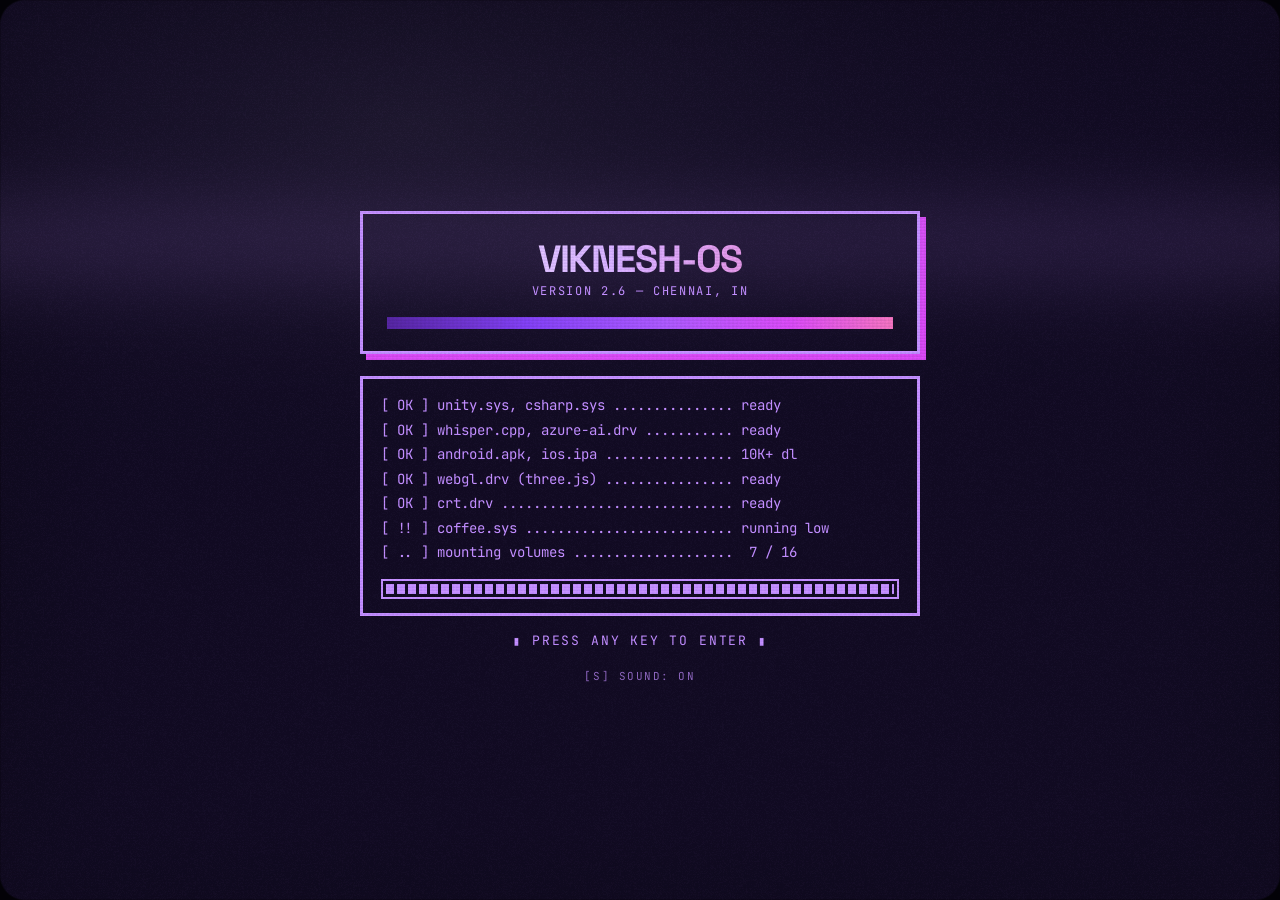
==== commit de8b85fd: "Update Four Pillars 3D images and apply no-ai-slop copy edits" ====
--- a/index.html
+++ b/index.html
@@ -1,18 +1,18 @@
-<!DOCTYPE html><html lang="en"><head><meta charset="UTF-8"><meta name="viewport" content="width=device-width, initial-scale=1.0"><title>Viknesh Venkatesan — Unity Game &amp; Interactive Systems Developer · C#, AI, Mobile</title><meta name="description" content="Viknesh Venkatesan, Unity Game Developer based in Chennai, India. Designing and shipping commercial mobile games, on-device AI speech experiences, and cross-platform apps."><link rel="canonical" href="https://vikneshvk.github.io/Portfolio_Website/"><script type="application/ld+json">[{"@context":"https://schema.org","@type":"Person","@id":"https://vikneshvk.github.io/Portfolio_Website/#person","name":"Viknesh Venkatesan","jobTitle":"Unity Game Developer","url":"https://vikneshvk.github.io/Portfolio_Website/","sameAs":["https://www.linkedin.com/in/viknesh-venkatesan/","https://github.com/VikneshVK","https://vikneshvk.itch.io/"]}]</script><meta property="og:title" content="Viknesh Venkatesan — Unity Game &amp; Interactive Systems Developer"><meta property="og:description" content="Unity Game Developer specialising in C# gameplay architecture, mobile performance optimization, Whisper.cpp &amp; Azure AI integration, and shipped Android/iOS titles."><meta property="og:type" content="website"><meta property="og:url" content="https://vikneshvk.github.io/Portfolio_Website/"><meta property="og:image" content="/img/home-hello.webp"><link rel="icon" type="image/svg+xml" href="/favicon.svg"><meta name="theme-color" content="#0B0716"><style>:root[data-theme="acidule"]{--papier:#01141D;--grid:#0F323F;--rouille:#0B5A66;--braise:#82BA88;--encre:#FAA4B5;--creme:#FFF183}:root[data-theme="sorbet"]{--papier:#22070E;--grid:#442229;--rouille:#832758;--braise:#70C1E1;--encre:#F8B77C;--creme:#FAF4C1}:root[data-theme="lagon"]{--papier:#041606;--grid:#1D3420;--rouille:#0B5A66;--braise:#398847;--encre:#70C1E1;--creme:#FFF183}:root[data-theme="guimauve"]{--papier:#22070E;--grid:#442229;--rouille:#2B5E10;--braise:#C85C88;--encre:#FFF183;--creme:#FDF9D0}:root[data-theme="neon"]{--papier:#1E0D00;--grid:#41270E;--rouille:#803705;--braise:#0B96AF;--encre:#82BA88;--creme:#FAA4B5}</style><script src="/_astro/themeBoot.Tct-Ry5K.js" data-store="vikneshos-theme-v2" data-switching="eddyos-tube-switch" data-colors="{&quot;phosphore&quot;:&quot;#0B0716&quot;,&quot;acidule&quot;:&quot;#01141D&quot;,&quot;sorbet&quot;:&quot;#22070E&quot;,&quot;lagon&quot;:&quot;#041606&quot;,&quot;guimauve&quot;:&quot;#22070E&quot;,&quot;neon&quot;:&quot;#1E0D00&quot;}"></script><link rel="preconnect" href="https://fonts.googleapis.com"><link rel="preconnect" href="https://fonts.gstatic.com" crossorigin><link href="https://fonts.googleapis.com/css2?family=JetBrains+Mono:ital,wght@0,400..700;1,400..700&family=Plus+Jakarta+Sans:wght@400;500;600;700&family=Space+Grotesk:wght@500;600;700&display=swap" rel="stylesheet"><link rel="stylesheet" href="/_astro/Base.DKJVjgZa.css"><link rel="stylesheet" href="/_astro/Desktop.CJivPPsu.css"></head><body><div class="os-desktop"><div class="os-boot" data-boot aria-hidden="true"><div class="inner"><div class="logo"><span class="name">VIKNESH-OS</span><span class="v">version 2.6 — chennai, in</span></div><div class="log"><div class="bl">[ OK ] unity.sys, csharp.sys ............... ready</div><div class="bl">[ OK ] whisper.cpp, azure-ai.drv ........... ready</div><div class="bl">[ OK ] android.apk, ios.ipa ................ 10K+ dl</div><div class="bl">[ OK ] webgl.drv (three.js) ................ ready</div><div class="bl">[ OK ] crt.drv ............................. ready</div><div class="bl">[ !! ] coffee.sys .......................... running low</div><div class="bl">[ .. ] mounting volumes .................... 16 / 16</div><div class="prog"><i data-boot-bar></i></div></div><div class="press" data-boot-press>▮ mounting volumes… ▮</div><button type="button" class="boot-sound" data-boot-sound aria-pressed="true">[S] sound: on</button></div></div><header class="os-header"><div class="top"><a class="os-logo" href="/" data-logo-home aria-label="Back to desktop"><span class="name">VK</span></a><nav class="os-menus" aria-label="System menu"><div class="menu"><button class="mbtn" aria-expanded="false">File</button><div class="dropdown"><button class="di" data-menu-open="projets"><span><span class="fig">01</span>projets.vol — the projects</span><kbd>1</kbd></button><button class="di" data-menu-open="cv"><span><span class="fig">02</span>parcours.log — the résumé</span><kbd>2</kbd></button><button class="di" data-menu-open="apropos"><span><span class="fig">03</span>profil.sys — the profile</span><kbd>3</kbd></button><button class="di" data-menu-open="contact"><span><span class="fig">04</span>contact.app — write to me</span><kbd>4</kbd></button><div class="sep"></div><p class="menu-caption">Download résumé (PDF)</p><button class="di" data-menu-action="resume-game"><span>Game Dev Résumé</span><span class="year">PDF</span></button><button class="di" data-menu-action="resume-app"><span>App &amp; AI Dev Résumé</span><span class="year">PDF</span></button></div></div><div class="menu"><button class="mbtn" aria-expanded="false">Extras</button><div class="dropdown"><p class="menu-caption">Insert a cartridge</p><button class="di" data-menu-open="doom" data-cartridge="worddropper"><span>Word Dropper Mini</span><span class="year">GMTK</span></button><button class="di" data-menu-open="doom" data-cartridge="brickbreaker"><span>Cyber Brick Breaker</span><span class="year">ARCADE</span></button><button class="di" data-menu-open="doom" data-cartridge="cybersnake"><span>Cyber Snake</span><span class="year">NEON</span></button><div class="sep"></div><button class="di" data-menu-action="random-project"><span>Surprise me</span><span aria-hidden="true">↗</span></button></div></div><div class="menu"><button class="mbtn" aria-expanded="false">System</button><div class="dropdown"><button class="di" data-menu-action="fullscreen"><span>Full screen</span></button><button class="di" data-menu-action="crt"><span data-crt-label>Turn off the CRT</span></button><button class="di" data-menu-action="sound"><span data-sound-label>Mute sound</span></button><div class="sep"></div><div class="menu-sub"><button class="di" data-submenu-toggle aria-haspopup="menu" aria-expanded="false"><span>Change theme</span><span class="chev" aria-hidden="true">›</span></button><div class="submenu" role="menu" aria-label="Themes"><button class="di" data-menu-action="theme" data-theme-id="phosphore" role="menuitemradio" aria-checked="false"><span><i class="swatch" style="--sw:linear-gradient(90deg, #5B21B6, #D946EF, #C490FF, #F5EBFF)"></i>Cyber Violet</span></button><button class="di" data-menu-action="theme" data-theme-id="acidule" role="menuitemradio" aria-checked="false"><span><i class="swatch" style="--sw:linear-gradient(90deg, #0B5A66, #82BA88, #FAA4B5, #FFF183)"></i>Candy</span></button><button class="di" data-menu-action="theme" data-theme-id="sorbet" role="menuitemradio" aria-checked="false"><span><i class="swatch" style="--sw:linear-gradient(90deg, #832758, #70C1E1, #F8B77C, #FAF4C1)"></i>Sorbet</span></button><button class="di" data-menu-action="theme" data-theme-id="lagon" role="menuitemradio" aria-checked="false"><span><i class="swatch" style="--sw:linear-gradient(90deg, #0B5A66, #398847, #70C1E1, #FFF183)"></i>Lagoon</span></button><button class="di" data-menu-action="theme" data-theme-id="guimauve" role="menuitemradio" aria-checked="false"><span><i class="swatch" style="--sw:linear-gradient(90deg, #2B5E10, #C85C88, #FFF183, #FDF9D0)"></i>Marshmallow</span></button><button class="di" data-menu-action="theme" data-theme-id="neon" role="menuitemradio" aria-checked="false"><span><i class="swatch" style="--sw:linear-gradient(90deg, #803705, #0B96AF, #82BA88, #FAA4B5)"></i>Neon</span></button></div></div><div class="sep"></div><button class="di" data-menu-action="palette"><span>Command palette</span><kbd>⌘K</kbd></button></div></div></nav><div class="os-cart"><button type="button" class="os-cell os-cell-action" data-menu-open="contact" aria-label="available — open contact.app"><div class="v"><span class="led"></span>available</div></button><div class="os-cell"><div class="v" data-clock>—</div></div></div></div><nav class="sub" data-sub aria-label="Desktop path"><span class="cell path"><button type="button" class="seg" data-sub-home>~/desktop</button><span class="sep" data-sub-salle-sep hidden>/</span><a class="seg" href="/projets" data-sub-salle hidden>projets.vol</a><span class="sep" data-sub-parcours-sep hidden>/</span><button type="button" class="seg" data-sub-parcours hidden>parcours.log</button><span class="sep" data-sub-profile-sep hidden>/</span><button type="button" class="seg" data-sub-profile hidden>profil.sys</button><span class="sep" data-sub-file-sep hidden>/</span><span class="here" data-sub-file hidden></span></span><span class="cell view-switch" data-sub-view role="group" aria-label="Projects view" hidden><button type="button" class="seg view-toggle" data-sub-view-toggle="sphere" aria-label="Sphere view" aria-pressed="true" title="Sphere"><span class="pic" data-view-pic="sphere" aria-hidden="true"><svg viewBox="0 0 12 12" width="12" height="12" shape-rendering="crispEdges" fill="none" stroke="currentColor" stroke-width="1"><circle cx="6" cy="6" r="5"></circle><path d="M6 1v10M1 6h10"></path><ellipse cx="6" cy="6" rx="2.5" ry="5"></ellipse></svg></span></button><button type="button" class="seg view-toggle" data-sub-view-toggle="index" aria-label="Index view" aria-pressed="false" title="Index"><span class="pic" data-view-pic="index" aria-hidden="true"><svg viewBox="0 0 12 12" width="12" height="12" shape-rendering="crispEdges" fill="none" stroke="currentColor" stroke-width="2"><path d="M1 2h10M1 6h7M1 10h4"></path></svg></span></button><button type="button" class="seg view-toggle" data-sub-view-toggle="gallery" aria-label="Gallery view" aria-pressed="false" title="Gallery"><span class="pic" data-view-pic="gallery" aria-hidden="true"><span class="gallery-pic"></span></span></button></span><span class="cell" data-sub-count-parcours hidden>13 steps · 4 branches</span><span class="cell r" data-sub-hint></span></nav></header><div class="os-desktop-inner" id="desktop"><div class="os-sphere" data-sphere data-doc-title="Projects — Viknesh Venkatesan · the volume room" aria-label="The 16 portfolio volumes"><script type="application/json" data-sphere-tiles>[{"id": "speakaroo", "kind": "card", "file": "speakaroo.app", "icon": "/icons/desktop/app-trio.svg", "fig": "01.1", "short": "Speakaroo", "image": "/img/projects/speakaroo.webp"}, {"id": "writearoo", "kind": "card", "file": "writearoo.app", "icon": "/icons/desktop/app-trio.svg", "fig": "01.2", "short": "Writearoo", "image": "/img/projects/writearoo.webp"}, {"id": "social-adventures", "kind": "card", "file": "social-adventures.app", "icon": "/icons/desktop/app-trio.svg", "fig": "01.3", "short": "Social Adventures", "image": "/img/projects/social-adventures.webp"}, {"id": "word-dropper", "kind": "card", "file": "word-dropper.itch.io", "icon": "/icons/desktop/mission-case.svg", "fig": "02.1", "short": "Word Dropper", "image": "/img/projects/word-dropper.webp"}, {"id": "chess-unity", "kind": "card", "file": "chess.unity", "icon": "/icons/desktop/print-editor.svg", "fig": "02.2", "short": "Chess (Unity)", "image": "/img/projects/chess-unity.webp"}, {"id": "fragmented-memories", "kind": "card", "file": "fragmented-memories.exe", "icon": "/icons/desktop/mission-case.svg", "fig": "02.3", "short": "Fragmented Memories", "image": "/img/projects/fragmented-memories.webp"}, {"id": "piano-tiles", "kind": "card", "file": "piano-tiles.apk", "icon": "/icons/desktop/mission-case.svg", "fig": "02.4", "short": "Piano Tiles (Tamil)", "image": "/img/projects/piano-tiles.webp"}, {"id": "blast-game", "kind": "card", "file": "blast-puzzle.apk", "icon": "/icons/desktop/mission-case.svg", "fig": "02.5", "short": "Blast Game", "image": "/img/projects/blast-game.webp"}, {"id": "cycle-racing", "kind": "card", "file": "cycle-racing.exe", "icon": "/icons/desktop/mission-case.svg", "fig": "02.6", "short": "3D Cycle Racing", "image": "/img/projects/cycle-racing.webp"}, {"id": "carrom-prototype", "kind": "card", "file": "carrom.apk", "icon": "/icons/desktop/mission-case.svg", "fig": "02.7", "short": "Carrom Board AI", "image": "/img/projects/carrom-prototype.webp"}, {"id": "platformer-2d", "kind": "card", "file": "platformer2d.exe", "icon": "/icons/desktop/mission-case.svg", "fig": "02.8", "short": "2D Platformer", "image": "/img/projects/platformer-2d.webp"}, {"id": "arcade-pong", "kind": "card", "file": "pong.exe", "icon": "/icons/desktop/mission-case.svg", "fig": "02.9", "short": "Arcade Pong", "image": "/img/projects/arcade-pong.webp"}, {"id": "snake-game", "kind": "card", "file": "snake.exe", "icon": "/icons/desktop/mission-case.svg", "fig": "02.10", "short": "Classic Snake", "image": "/img/projects/snake-game.webp"}, {"id": "viralscript-ai", "kind": "card", "file": "viralscript.ai", "icon": "/icons/desktop/lab-dna.svg", "fig": "03.1", "short": "ViralScript AI", "image": "/img/projects/viralscript-ai.webp"}, {"id": "genquote", "kind": "card", "file": "genquote.app", "icon": "/icons/desktop/app-trio.svg", "fig": "03.2", "short": "GenQuote", "image": "/img/projects/genquote.webp"}, {"id": "buildcalc", "kind": "card", "file": "buildcalc.app", "icon": "/icons/desktop/app-trio.svg", "fig": "03.3", "short": "BuildCalc", "image": "/img/projects/buildcalc.webp"}]</script><ul class="os-sphere-index" aria-label="Volume index"><li><button type="button" class="row" data-sv="speakaroo" data-sv-key="speakaroo.app" aria-label="Open speakaroo.app"><span class="fig" aria-hidden="true">01.1</span><span class="t" aria-hidden="true" style="--n:9"><span class="l" style="--i:0">S</span><span class="l" style="--i:1">p</span><span class="l" style="--i:2">e</span><span class="l" style="--i:3">a</span><span class="l" style="--i:4">k</span><span class="l" style="--i:5">a</span><span class="l" style="--i:6">r</span><span class="l" style="--i:7">o</span><span class="l" style="--i:8">o</span></span></button></li><li><button type="button" class="row" data-sv="writearoo" data-sv-key="writearoo.app" aria-label="Open writearoo.app"><span class="fig" aria-hidden="true">01.2</span><span class="t" aria-hidden="true" style="--n:9"><span class="l" style="--i:0">W</span><span class="l" style="--i:1">r</span><span class="l" style="--i:2">i</span><span class="l" style="--i:3">t</span><span class="l" style="--i:4">e</span><span class="l" style="--i:5">a</span><span class="l" style="--i:6">r</span><span class="l" style="--i:7">o</span><span class="l" style="--i:8">o</span></span></button></li><li><button type="button" class="row" data-sv="social-adventures" data-sv-key="social-adventures.app" aria-label="Open social-adventures.app"><span class="fig" aria-hidden="true">01.3</span><span class="t" aria-hidden="true" style="--n:17"><span class="l" style="--i:0">S</span><span class="l" style="--i:1">o</span><span class="l" style="--i:2">c</span><span class="l" style="--i:3">i</span><span class="l" style="--i:4">a</span><span class="l" style="--i:5">l</span><span class="l" style="--i:6"> </span><span class="l" style="--i:7">A</span><span class="l" style="--i:8">d</span><span class="l" style="--i:9">v</span><span class="l" style="--i:10">e</span><span class="l" style="--i:11">n</span><span class="l" style="--i:12">t</span><span class="l" style="--i:13">u</span><span class="l" style="--i:14">r</span><span class="l" style="--i:15">e</span><span class="l" style="--i:16">s</span></span></button></li><li><button type="button" class="row" data-sv="word-dropper" data-sv-key="word-dropper.itch.io" aria-label="Open word-dropper.itch.io"><span class="fig" aria-hidden="true">02.1</span><span class="t" aria-hidden="true" style="--n:12"><span class="l" style="--i:0">W</span><span class="l" style="--i:1">o</span><span class="l" style="--i:2">r</span><span class="l" style="--i:3">d</span><span class="l" style="--i:4"> </span><span class="l" style="--i:5">D</span><span class="l" style="--i:6">r</span><span class="l" style="--i:7">o</span><span class="l" style="--i:8">p</span><span class="l" style="--i:9">p</span><span class="l" style="--i:10">e</span><span class="l" style="--i:11">r</span></span></button></li><li><button type="button" class="row" data-sv="chess-unity" data-sv-key="chess.unity" aria-label="Open chess.unity"><span class="fig" aria-hidden="true">02.2</span><span class="t" aria-hidden="true" style="--n:13"><span class="l" style="--i:0">C</span><span class="l" style="--i:1">h</span><span class="l" style="--i:2">e</span><span class="l" style="--i:3">s</span><span class="l" style="--i:4">s</span><span class="l" style="--i:5"> </span><span class="l" style="--i:6">(</span><span class="l" style="--i:7">U</span><span class="l" style="--i:8">n</span><span class="l" style="--i:9">i</span><span class="l" style="--i:10">t</span><span class="l" style="--i:11">y</span><span class="l" style="--i:12">)</span></span></button></li><li><button type="button" class="row" data-sv="fragmented-memories" data-sv-key="fragmented-memories.exe" aria-label="Open fragmented-memories.exe"><span class="fig" aria-hidden="true">02.3</span><span class="t" aria-hidden="true" style="--n:19"><span class="l" style="--i:0">F</span><span class="l" style="--i:1">r</span><span class="l" style="--i:2">a</span><span class="l" style="--i:3">g</span><span class="l" style="--i:4">m</span><span class="l" style="--i:5">e</span><span class="l" style="--i:6">n</span><span class="l" style="--i:7">t</span><span class="l" style="--i:8">e</span><span class="l" style="--i:9">d</span><span class="l" style="--i:10"> </span><span class="l" style="--i:11">M</span><span class="l" style="--i:12">e</span><span class="l" style="--i:13">m</span><span class="l" style="--i:14">o</span><span class="l" style="--i:15">r</span><span class="l" style="--i:16">i</span><span class="l" style="--i:17">e</span><span class="l" style="--i:18">s</span></span></button></li><li><button type="button" class="row" data-sv="piano-tiles" data-sv-key="piano-tiles.apk" aria-label="Open piano-tiles.apk"><span class="fig" aria-hidden="true">02.4</span><span class="t" aria-hidden="true" style="--n:19"><span class="l" style="--i:0">P</span><span class="l" style="--i:1">i</span><span class="l" style="--i:2">a</span><span class="l" style="--i:3">n</span><span class="l" style="--i:4">o</span><span class="l" style="--i:5"> </span><span class="l" style="--i:6">T</span><span class="l" style="--i:7">i</span><span class="l" style="--i:8">l</span><span class="l" style="--i:9">e</span><span class="l" style="--i:10">s</span><span class="l" style="--i:11"> </span><span class="l" style="--i:12">(</span><span class="l" style="--i:13">T</span><span class="l" style="--i:14">a</span><span class="l" style="--i:15">m</span><span class="l" style="--i:16">i</span><span class="l" style="--i:17">l</span><span class="l" style="--i:18">)</span></span></button></li><li><button type="button" class="row" data-sv="blast-game" data-sv-key="blast-puzzle.apk" aria-label="Open blast-puzzle.apk"><span class="fig" aria-hidden="true">02.5</span><span class="t" aria-hidden="true" style="--n:10"><span class="l" style="--i:0">B</span><span class="l" style="--i:1">l</span><span class="l" style="--i:2">a</span><span class="l" style="--i:3">s</span><span class="l" style="--i:4">t</span><span class="l" style="--i:5"> </span><span class="l" style="--i:6">G</span><span class="l" style="--i:7">a</span><span class="l" style="--i:8">m</span><span class="l" style="--i:9">e</span></span></button></li><li><button type="button" class="row" data-sv="cycle-racing" data-sv-key="cycle-racing.exe" aria-label="Open cycle-racing.exe"><span class="fig" aria-hidden="true">02.6</span><span class="t" aria-hidden="true" style="--n:15"><span class="l" style="--i:0">3</span><span class="l" style="--i:1">D</span><span class="l" style="--i:2"> </span><span class="l" style="--i:3">C</span><span class="l" style="--i:4">y</span><span class="l" style="--i:5">c</span><span class="l" style="--i:6">l</span><span class="l" style="--i:7">e</span><span class="l" style="--i:8"> </span><span class="l" style="--i:9">R</span><span class="l" style="--i:10">a</span><span class="l" style="--i:11">c</span><span class="l" style="--i:12">i</span><span class="l" style="--i:13">n</span><span class="l" style="--i:14">g</span></span></button></li><li><button type="button" class="row" data-sv="carrom-prototype" data-sv-key="carrom.apk" aria-label="Open carrom.apk"><span class="fig" aria-hidden="true">02.7</span><span class="t" aria-hidden="true" style="--n:15"><span class="l" style="--i:0">C</span><span class="l" style="--i:1">a</span><span class="l" style="--i:2">r</span><span class="l" style="--i:3">r</span><span class="l" style="--i:4">o</span><span class="l" style="--i:5">m</span><span class="l" style="--i:6"> </span><span class="l" style="--i:7">B</span><span class="l" style="--i:8">o</span><span class="l" style="--i:9">a</span><span class="l" style="--i:10">r</span><span class="l" style="--i:11">d</span><span class="l" style="--i:12"> </span><span class="l" style="--i:13">A</span><span class="l" style="--i:14">I</span></span></button></li><li><button type="button" class="row" data-sv="platformer-2d" data-sv-key="platformer2d.exe" aria-label="Open platformer2d.exe"><span class="fig" aria-hidden="true">02.8</span><span class="t" aria-hidden="true" style="--n:13"><span class="l" style="--i:0">2</span><span class="l" style="--i:1">D</span><span class="l" style="--i:2"> </span><span class="l" style="--i:3">P</span><span class="l" style="--i:4">l</span><span class="l" style="--i:5">a</span><span class="l" style="--i:6">t</span><span class="l" style="--i:7">f</span><span class="l" style="--i:8">o</span><span class="l" style="--i:9">r</span><span class="l" style="--i:10">m</span><span class="l" style="--i:11">e</span><span class="l" style="--i:12">r</span></span></button></li><li><button type="button" class="row" data-sv="arcade-pong" data-sv-key="pong.exe" aria-label="Open pong.exe"><span class="fig" aria-hidden="true">02.9</span><span class="t" aria-hidden="true" style="--n:11"><span class="l" style="--i:0">A</span><span class="l" style="--i:1">r</span><span class="l" style="--i:2">c</span><span class="l" style="--i:3">a</span><span class="l" style="--i:4">d</span><span class="l" style="--i:5">e</span><span class="l" style="--i:6"> </span><span class="l" style="--i:7">P</span><span class="l" style="--i:8">o</span><span class="l" style="--i:9">n</span><span class="l" style="--i:10">g</span></span></button></li><li><button type="button" class="row" data-sv="snake-game" data-sv-key="snake.exe" aria-label="Open snake.exe"><span class="fig" aria-hidden="true">02.10</span><span class="t" aria-hidden="true" style="--n:13"><span class="l" style="--i:0">C</span><span class="l" style="--i:1">l</span><span class="l" style="--i:2">a</span><span class="l" style="--i:3">s</span><span class="l" style="--i:4">s</span><span class="l" style="--i:5">i</span><span class="l" style="--i:6">c</span><span class="l" style="--i:7"> </span><span class="l" style="--i:8">S</span><span class="l" style="--i:9">n</span><span class="l" style="--i:10">a</span><span class="l" style="--i:11">k</span><span class="l" style="--i:12">e</span></span></button></li><li><button type="button" class="row" data-sv="viralscript-ai" data-sv-key="viralscript.ai" aria-label="Open viralscript.ai"><span class="fig" aria-hidden="true">03.1</span><span class="t" aria-hidden="true" style="--n:14"><span class="l" style="--i:0">V</span><span class="l" style="--i:1">i</span><span class="l" style="--i:2">r</span><span class="l" style="--i:3">a</span><span class="l" style="--i:4">l</span><span class="l" style="--i:5">S</span><span class="l" style="--i:6">c</span><span class="l" style="--i:7">r</span><span class="l" style="--i:8">i</span><span class="l" style="--i:9">p</span><span class="l" style="--i:10">t</span><span class="l" style="--i:11"> </span><span class="l" style="--i:12">A</span><span class="l" style="--i:13">I</span></span></button></li><li><button type="button" class="row" data-sv="genquote" data-sv-key="genquote.app" aria-label="Open genquote.app"><span class="fig" aria-hidden="true">03.2</span><span class="t" aria-hidden="true" style="--n:8"><span class="l" style="--i:0">G</span><span class="l" style="--i:1">e</span><span class="l" style="--i:2">n</span><span class="l" style="--i:3">Q</span><span class="l" style="--i:4">u</span><span class="l" style="--i:5">o</span><span class="l" style="--i:6">t</span><span class="l" style="--i:7">e</span></span></button></li><li><button type="button" class="row" data-sv="buildcalc" data-sv-key="buildcalc.app" aria-label="Open buildcalc.app"><span class="fig" aria-hidden="true">03.3</span><span class="t" aria-hidden="true" style="--n:9"><span class="l" style="--i:0">B</span><span class="l" style="--i:1">u</span><span class="l" style="--i:2">i</span><span class="l" style="--i:3">l</span><span class="l" style="--i:4">d</span><span class="l" style="--i:5">C</span><span class="l" style="--i:6">a</span><span class="l" style="--i:7">l</span><span class="l" style="--i:8">c</span></span></button></li></ul><div class="os-sphere-gallery" data-gallery-caption hidden><p class="gallery-position" data-gallery-position></p><button type="button" class="gallery-title" data-gallery-open></button></div></div><div class="os-home" data-home data-doc-title="Viknesh Venkatesan — Unity Game &amp; Interactive Systems Developer"><header class="os-home-mast"><p class="kicker" data-reveal="type" data-reveal-delay="320">unity game &amp; interactive systems developer</p><p class="name" data-reveal="title">Viknesh Venkatesan</p></header><nav class="os-home-nav os-home-ui" aria-label="Desktop spaces"><button type="button" class="hs" data-home-select="projets" data-home-enter="projets" aria-pressed="false"><span class="fig" data-reveal="title" data-reveal-delay="520">01</span><span class="meta"><span class="f" data-reveal="type" data-reveal-delay="580">projets.vol</span></span><span class="t" data-reveal="type" data-reveal-delay="780">Projects</span><span class="go">enter ▸</span></button><button type="button" class="hs" data-home-select="parcours" data-home-open="cv" aria-pressed="false"><span class="fig" data-reveal="title" data-reveal-delay="630">02</span><span class="meta"><span class="f" data-reveal="type" data-reveal-delay="690">parcours.log</span></span><span class="t" data-reveal="type" data-reveal-delay="890">Experience</span><span class="go">enter ▸</span></button><button type="button" class="hs" data-home-select="profil" data-home-open="apropos" aria-pressed="false"><span class="fig" data-reveal="title" data-reveal-delay="740">03</span><span class="meta"><span class="f" data-reveal="type" data-reveal-delay="800">profil.sys</span></span><span class="t" data-reveal="type" data-reveal-delay="1000">Profile</span><span class="go">enter ▸</span></button><button type="button" class="hs" data-home-select="contact" data-home-open="contact" aria-pressed="false"><span class="fig" data-reveal="title" data-reveal-delay="850">04</span><span class="meta"><span class="f" data-reveal="type" data-reveal-delay="910">contact.app</span></span><span class="t" data-reveal="type" data-reveal-delay="1110">Contact</span><span class="go">enter ▸</span></button></nav></div><section class="os-parcours" data-parcours data-route="/cv" data-doc-title="Résumé — Viknesh Venkatesan, Unity Game Developer"><h1 class="sr-only">Résumé — Viknesh Venkatesan, Unity Game Developer</h1><div class="pq-inner" data-pq-inner><header class="pq-head"><div class="pq-cmd" data-pq-cmd><span class="ps">viknesh@chennai:~$</span> git log --graph --all parcours/</div><button type="button" class="pq-print" data-menu-action="print"><span aria-hidden="true">⎙</span> PDF</button></header><div class="pq-track" data-pq-track><ol class="pq-row" data-pq-row><li class="pq-panel" data-pq-panel data-commit="1b3013" data-branch="design" data-ref="eng" data-date="2013-17"><div class="pq-body"><p class="pq-meta"><span class="hash">1b3013</span><span class="msg">eng: B.E. Mechanical &amp; Automation Engineering</span></p><h2>Mahendra College of Engineering</h2><p class="pq-role">B.E. Mechanical &amp; Automation Engineering · Tiruchengodu, IN · 2013 — 2017</p><p class="pq-desc">Completed my Bachelor of Engineering in Mechanical and Automation Engineering, building a strong analytical foundation in kinematics, control systems, and engineering problem-solving.</p><div class="pq-foot"><div class="pq-line"><div class="pq-tags"><span>automation</span><span>mechanics</span><span>systems thinking</span></div><span class="pq-stat"><b>4</b> years B.E. degree</span></div></div></div></li><li class="pq-panel" data-pq-panel data-commit="a47018" data-branch="design" data-ref="eng" data-date="2018-20" data-tip><div class="pq-body"><p class="pq-meta"><span class="hash">a47018</span><span class="chip">eng</span><span class="msg">eng: automation systems → interactive programming</span></p><h2>Engineering &amp; Automation</h2><p class="pq-role">systems &amp; workflow automation · Tamil Nadu, IN · 2018 — 2020</p><p class="pq-desc">Applied engineering principles to automation workflows while transitioning deeply into C#, Python scripting, and real-time 3D interactive simulations in Unity.</p><ul class="pq-facts"><li>Transitioned from hardware/mechanical automation to software state machines</li><li>Started building custom Python utilities and early Unity prototypes</li></ul><div class="pq-foot"><div class="pq-line"><div class="pq-tags"><span>python</span><span>c#</span><span>automation</span></div><span class="pq-stat"><b>1st</b> code pipelines</span></div></div></div></li><li class="pq-panel is-merge" data-pq-panel data-commit="c5a21b" data-branch="main" data-ref="main" data-date="2021-23"><div class="pq-body"><p class="pq-meta"><span class="hash">c5a21b</span><span class="chip">merge</span><span class="msg">branch 'eng' → MCA in Game Development (Jain Online)</span></p><svg class="pq-glyph" viewBox="0 0 132 28" aria-hidden="true"><path class="old" d="M0 4 H40 L62 14"></path><path d="M0 24 H40 L62 14 H132"></path><rect class="n" x="57" y="9" width="10" height="10" transform="rotate(45 62 14)"></rect></svg><h2>Jain University (MCA)</h2><p class="pq-role">Master of Computer Applications · Game Development · Bengaluru, IN · 2021 — 2023</p><p class="pq-desc">Specialized in Game Development during my MCA at Jain Online (Deemed-to-be University), mastering Unity engine architecture, C# gameplay systems, 3D graphics, and artificial intelligence for games.</p><ul class="pq-facts"><li>Advanced coursework in C#, data structures, game physics, and 3D rendering pipelines</li><li>Built playable 2D and 3D games from design document to release build</li></ul><div class="pq-foot"><div class="pq-line"><div class="pq-tags"><span>unity</span><span>c#</span><span>game ai</span><span>mca</span></div><span class="pq-stat"><b>2</b> years MCA degree</span></div></div></div></li><li class="pq-panel" data-pq-panel data-commit="f8d22c" data-branch="main" data-ref="main" data-date="2022-23"><div class="pq-body"><p class="pq-meta"><span class="hash">f8d22c</span><span class="msg">feat(hdrp): Fragmented Memories — Jain University Intern</span></p><h2>Jain University Intern</h2><p class="pq-role">Unity Game Developer Intern · Bengaluru, IN · 2022 — 2023</p><p class="pq-desc">Designed and developed Fragmented Memories, a 3D narrative platformer built on Unity's High Definition Render Pipeline (HDRP).</p><ul class="pq-facts"><li>Programmed 3D character locomotion, custom physics, and NavMesh enemy AI</li><li>Directed Timeline narrative cutscenes and Cinemachine virtual camera transitions</li><li>Optimized HDRP lighting, volumetric fog, and shadow budgets for smooth frame rates</li></ul><div class="pq-foot"><div class="pq-line"><div class="pq-tags"><span>unity hdrp</span><span>cinemachine</span><span>navmesh ai</span></div><span class="pq-stat"><b>1st</b> 3D HDRP title</span></div><a class="pq-link" href="/projet/fragmented-memories">Explore project<span aria-hidden="true"> ↗</span></a></div></div></li><li class="pq-panel" data-pq-panel data-commit="e4c23d" data-branch="main" data-ref="main" data-date="2023-24"><div class="pq-body"><p class="pq-meta"><span class="hash">e4c23d</span><span class="msg">feat(ai): Chess Minimax AI &amp; Tamil Rhythm Game</span></p><h2>Gameplay &amp; AI Lab</h2><p class="pq-role">independent Unity developer · Chennai, IN · 2023 — 2024</p><p class="pq-desc">Built a suite of focused Unity games to sharpen adversarial AI, audio beat-sync timing, and procedural board generation.</p><ul class="pq-facts"><li>Engineered a complete Chess game in Unity with Minimax + Alpha-Beta pruning AI and algebraic notation</li><li>Built Piano Tiles (Tamil Rhythm Game) with beat-synced tile spawning and object pooling</li><li>Created 2D Platformer, Arcade Pong AI, and Classic Snake prototypes</li></ul><div class="pq-foot"><div class="pq-line"><div class="pq-tags"><span>minimax ai</span><span>alpha-beta</span><span>rhythm sync</span></div><span class="pq-stat"><b>5+</b> playable builds</span></div><a class="pq-link" href="/projet/chess-unity">Explore Chess AI<span aria-hidden="true"> ↗</span></a></div></div></li><li class="pq-panel is-fork" data-pq-panel data-commit="b2024e" data-branch="freelance" data-ref="games" data-date="2024"><div class="pq-body"><p class="pq-meta"><span class="hash">b2024e</span><span class="chip">fork</span><span class="msg">feat(games): Blast Puzzle, 3D Cycle Racing &amp; Carrom AI</span></p><svg class="pq-glyph" viewBox="0 0 132 28" aria-hidden="true"><path d="M0 14 H48 M48 14 L70 4 H132 M48 14 L70 24 H132"></path><rect class="n" x="43" y="9" width="10" height="10"></rect></svg><h2>Mobile &amp; 3D Prototypes</h2><p class="pq-role">Unity gameplay programmer · 2023 — 2024</p><p class="pq-desc">Expanded into level-based mobile puzzle mechanics, 3D vehicle racing camera rigs, and physics-based board games.</p><ul class="pq-facts"><li>Blast Game: 20 handcrafted levels, flood-fill cluster detection, onboarding tutorial &amp; power-ups</li><li>3D Cycle Racing: Cinemachine dual-camera setup, Unity New Input System &amp; shader skin selector</li><li>Carrom Prototype: 2D rigidbody striker physics, shot timer &amp; automated bot opponent</li></ul><div class="pq-foot"><div class="pq-line"><div class="pq-tags"><span>new input system</span><span>cinemachine</span><span>2d/3d physics</span></div><span class="pq-stat"><b>20</b> puzzle levels</span></div><a class="pq-link" href="/projet/blast-game">View Blast Game<span aria-hidden="true"> ↗</span></a></div></div></li><li class="pq-panel" data-pq-panel data-commit="c1024f" data-branch="main" data-ref="main" data-date="2024 —"><div class="pq-body"><p class="pq-meta"><span class="hash">c1024f</span><span class="msg">feat(studio): Unity Developer — Little Learning Lab</span></p><h2>Little Learning Lab</h2><p class="pq-role">Unity Game Developer · full-time, Chennai · May 2024 — present</p><p class="pq-desc">At Little Learning Lab, I architect, optimize, and ship commercial educational and speech-therapy games for children across Android (Google Play) and iOS (App Store).</p><ul class="pq-facts"><li>Core C# gameplay systems, UI Toolkit &amp; UGUI interfaces, ScriptableObjects, and AssetBundles</li><li>Mobile performance profiling (60 FPS target, memory/draw-call reduction, texture compression)</li><li>Firebase (Auth, Firestore, Crashlytics, Analytics), Unity IAP, AdMob &amp; EDM4U dependency resolution</li></ul><div class="pq-foot"><div class="pq-line"><div class="pq-tags"><span>unity</span><span>c#</span><span>android &amp; ios</span><span>firebase</span></div><span class="pq-stat"><b>3</b> shipped store apps</span></div><a class="pq-link" href="/projet/speakaroo">Read case study<span aria-hidden="true"> ↗</span></a></div></div></li><li class="pq-panel is-fork" data-pq-panel data-commit="5p3a25" data-branch="ios" data-ref="apps/ai" data-date="2025"><div class="pq-body"><p class="pq-meta"><span class="hash">5p3a25</span><span class="msg">release(ai): Speakaroo — 10K+ Downloads &amp; Whisper.cpp</span></p><svg class="pq-glyph" viewBox="0 0 132 28" aria-hidden="true"><path d="M0 14 H48 M48 14 L70 4 H132 M48 14 L70 24 H132"></path><rect class="n" x="43" y="9" width="10" height="10"></rect></svg><h2>Speakaroo: Speech Therapy</h2><p class="pq-role">Little Learning Lab · Android &amp; iOS · 2024 — present</p><p class="pq-desc">Shipped Speakaroo on Google Play (surpassing 10,000+ downloads) and the Apple App Store, bringing real-time AI pronunciation feedback into child-friendly voice gameplay.</p><ul class="pq-facts"><li>Integrated Whisper.cpp for low-latency on-device speech recognition in flashcard mode</li><li>Connected Azure AI Foundry backend for pronunciation evaluation and therapy progress tracking</li><li>Built sensory-friendly voice mini-games, parental gates, and cross-platform IAP subscriptions</li></ul><div class="pq-foot"><div class="pq-line"><div class="pq-tags"><span>whisper.cpp</span><span>azure ai</span><span>10k+ downloads</span></div><span class="pq-stat"><b>10K+</b> Play Store installs</span></div><a class="pq-link" href="/projet/speakaroo">Explore Speakaroo<span aria-hidden="true"> ↗</span></a></div></div></li><li class="pq-panel" data-pq-panel data-commit="w71725" data-branch="ios" data-ref="apps/ai" data-date="2025"><div class="pq-body"><p class="pq-meta"><span class="hash">w71725</span><span class="msg">release(mobile): Writearoo — ABC &amp; Word Writing</span></p><h2>Writearoo</h2><p class="pq-role">Little Learning Lab · Android &amp; iOS · 2025</p><p class="pq-desc">Shipped Writearoo: ABC &amp; Word Writing on Google Play (500+ downloads) and the iOS App Store for ages 3–7.</p><ul class="pq-facts"><li>Guided letter-tracing splines, stroke validation, phonics audio, and word-building mini-games</li><li>Accelerated C# implementation and iteration speed using Claude Code</li></ul><div class="pq-foot"><div class="pq-line"><div class="pq-tags"><span>unity</span><span>claude code</span><span>ios &amp; android</span></div><span class="pq-stat"><b>500+</b> downloads</span></div><a class="pq-link" href="/projet/writearoo">Explore Writearoo<span aria-hidden="true"> ↗</span></a></div></div></li><li class="pq-panel" data-pq-panel data-commit="50c125" data-branch="ios" data-ref="apps/ai" data-date="2025"><div class="pq-body"><p class="pq-meta"><span class="hash">50c125</span><span class="msg">release(android): Social Adventures — Emotional Skills</span></p><h2>Social Adventures</h2><p class="pq-role">Little Learning Lab · Android (Google Play) · 2025</p><p class="pq-desc">Shipped Social Adventures, a gamified social, communication, and emotional-skills learning app for children.</p><ul class="pq-facts"><li>Built interactive branching social scenarios and emotional recognition mini-games</li><li>Used Antigravity across the entire lifecycle from rapid prototyping to Play Store release</li></ul><div class="pq-foot"><div class="pq-line"><div class="pq-tags"><span>unity</span><span>antigravity</span><span>google play</span></div><span class="pq-stat"><b>Shipped</b> on Android</span></div><a class="pq-link" href="/projet/social-adventures">Explore Social Adventures<span aria-hidden="true"> ↗</span></a></div></div></li><li class="pq-panel" data-pq-panel data-commit="f1u726" data-branch="ios" data-ref="apps/ai" data-date="2025-26" data-tip><div class="pq-body"><p class="pq-meta"><span class="hash">f1u726</span><span class="chip">apps/ai</span><span class="msg">feat(apps): ViralScript AI, GenQuote &amp; BuildCalc</span></p><h2>AI &amp; Flutter Products</h2><p class="pq-role">personal products · Web, Flutter &amp; Supabase · 2025 — 2026</p><p class="pq-desc">Alongside Unity game development, I build AI-assisted web applications and cross-platform Flutter utility apps solving real-world estimation and content workflows.</p><ul class="pq-facts"><li>ViralScript AI: short-form video script &amp; hook generator web app deployed on Vercel</li><li>GenQuote: Flutter + Supabase electrical load calculator &amp; instant PDF quotation generator</li><li>BuildCalc: Flutter construction material &amp; cost estimator mobile app</li></ul><div class="pq-foot"><div class="pq-line"><div class="pq-tags"><span>flutter</span><span>supabase</span><span>vercel</span><span>ai</span></div><span class="pq-stat"><b>3</b> shipped tools</span></div><a class="pq-link" href="/projet/genquote">Explore GenQuote<span aria-hidden="true"> ↗</span></a></div></div></li><li class="pq-panel" data-pq-panel data-commit="9m7k26" data-branch="freelance" data-ref="games" data-date="2026" data-tip><div class="pq-body"><p class="pq-meta"><span class="hash">9m7k26</span><span class="chip">games</span><span class="msg">jam(gmtk): Word Dropper — #309 Enjoyment / 10,500+</span></p><h2>GMTK Game Jam 2026</h2><p class="pq-role">Word Dropper · solo game developer · 2026</p><p class="pq-desc">Built Word Dropper for the GMTK Game Jam 2026: every letter tile runs its own ticking countdown clock, and forming words is the only way to survive.</p><ul class="pq-facts"><li>Ranked #309 in Enjoyment (top 3%) and #1,599 Overall out of 10,500+ entries worldwide</li><li>Fast-paced word validation, tactile juice, and WebGL deployment on itch.io</li></ul><div class="pq-foot"><div class="pq-line"><div class="pq-tags"><span>gmtk jam</span><span>unity webgl</span><span>itch.io</span></div><span class="pq-stat"><b>#309</b> Enjoyment / 10.5K+</span></div><a class="pq-link" href="/projet/word-dropper">Play Word Dropper<span aria-hidden="true"> ↗</span></a></div></div></li><li class="pq-panel is-head" data-pq-panel data-commit="a11b26" data-branch="main" data-ref="main" data-date="2026 —" data-tip><div class="pq-body"><p class="pq-meta"><span class="hash">a11b26</span><span class="chip">main</span><span class="msg">wip: next mission — open to opportunities</span></p><h2>Next Mission</h2><p class="pq-role">Unity Game Developer · Chennai / Bengaluru / Remote · 2026</p><p class="pq-desc">Currently shipping educational &amp; AI-powered mobile games at Little Learning Lab in Chennai. Open to full-time Unity Game Developer, Gameplay Programmer, or Interactive Systems roles and ambitious collaborations.</p><ul class="pq-facts"><li>Scalable C# gameplay architecture, UI Toolkit, Shader Graph, HDRP/URP &amp; mobile optimization</li><li>On-device &amp; cloud AI integration (Whisper.cpp, Azure AI Foundry, ComfyUI, LLM workflows)</li><li>End-to-end Google Play &amp; iOS App Store production, Firebase, IAP, and AdMob monetization</li></ul><p class="pq-prompt" aria-hidden="true"><span class="ps">viknesh@chennai:~$</span><span class="caret"></span></p><div class="pq-foot"><div class="pq-line"><div class="pq-tags"><span>unity</span><span>c#</span><span>chennai</span><span>remote</span></div><span class="pq-stat">Available for full-time &amp; collab</span></div><a class="pq-link" href="/contact">Open contact.app<span aria-hidden="true"> ↗</span></a></div></div></li></ol></div><div class="pq-rail" data-pq-rail data-on="design"><svg viewBox="0 0 1060 120" preserveAspectRatio="none" aria-hidden="true"><path class="branch-path branch-old b-design" d="M50 60 H182 L210 92"></path><path class="branch-path b-main" d="M210 92 H1010"></path><path class="branch-path b-freelance" d="M370 92 L398 60 H930"></path><path class="branch-path b-ios" d="M530 92 L558 28 H850"></path><circle class="branch-more b-freelance" cx="952" cy="60" r="1.8"></circle><circle class="branch-more b-freelance" cx="964" cy="60" r="1.8"></circle><circle class="branch-more b-ios" cx="872" cy="28" r="1.8"></circle><circle class="branch-more b-ios" cx="884" cy="28" r="1.8"></circle></svg><span class="pq-lane b-main" style="left:19.811%; top:93.333%">main</span><span class="pq-lane b-freelance" style="left:42.453%; top:28.333%">games</span><span class="pq-lane b-ios" style="left:57.547%; top:6.667%">apps/ai</span><span class="pq-lane b-design" style="left:4.717%; top:28.333%">eng</span><button type="button" class="pq-node b-design" data-pq-node="0" style="left:4.717%; top:50.000%" aria-label="2013-17 — Mahendra College of Engineering"></button><button type="button" class="pq-node b-design" data-pq-node="1" style="left:12.264%; top:50.000%" aria-label="2018-20 — Engineering &amp; Automation"></button><button type="button" class="pq-node b-main merge" data-pq-node="2" style="left:19.811%; top:76.667%" aria-label="2021-23 — Jain University (MCA)"></button><button type="button" class="pq-node b-main" data-pq-node="3" style="left:27.358%; top:76.667%" aria-label="2022-23 — Fragmented Memories (Intern)"></button><button type="button" class="pq-node b-main" data-pq-node="4" style="left:34.906%; top:76.667%" aria-label="2023-24 — Gameplay &amp; AI Lab"></button><button type="button" class="pq-node b-freelance" data-pq-node="5" style="left:42.453%; top:50.000%" aria-label="2024 — Mobile &amp; 3D Prototypes"></button><button type="button" class="pq-node b-main" data-pq-node="6" style="left:50.000%; top:76.667%" aria-label="2024 — Little Learning Lab"></button><button type="button" class="pq-node b-ios" data-pq-node="7" style="left:57.547%; top:23.333%" aria-label="2025 — Speakaroo (10K+ Downloads)"></button><button type="button" class="pq-node b-ios" data-pq-node="8" style="left:65.094%; top:23.333%" aria-label="2025 — Writearoo"></button><button type="button" class="pq-node b-ios" data-pq-node="9" style="left:72.642%; top:23.333%" aria-label="2025 — Social Adventures"></button><button type="button" class="pq-node b-ios" data-pq-node="10" style="left:80.189%; top:23.333%" aria-label="2025-26 — ViralScript AI, GenQuote &amp; BuildCalc"></button><button type="button" class="pq-node b-freelance" data-pq-node="11" style="left:87.736%; top:50.000%" aria-label="2026 — GMTK Game Jam (Word Dropper)"></button><button type="button" class="pq-node b-main" data-pq-node="12" style="left:95.283%; top:76.667%" aria-label="2026 — Next Mission"></button><span class="pq-headmark" data-pq-headmark aria-hidden="true"></span></div></div></section><article class="os-project project-layout-editorial" role="main" data-window="speakaroo" data-static-surface data-page-scroller data-project="speakaroo" data-route="/projet/speakaroo" data-doc-title="Speakaroo: Speech Therapy — Viknesh Venkatesan" data-file="speakaroo.app" data-project-canonical-cover="/img/projects/speakaroo.webp" aria-hidden="true" aria-labelledby="project-title-speakaroo"><div class="project-page"><header class="project-hero" id="speakaroo-overview" data-project-section="overview"><div class="project-hero-visual" data-project-hero-visual><picture><img class="project-hero-image is-active" src="/img/projects/speakaroo.webp" alt="Speakaroo: Speech Therapy" loading="lazy" decoding="async" data-project-hero-image="/img/projects/speakaroo.webp"></picture></div><div class="project-hero-shade" aria-hidden="true"></div><div class="project-hero-content project-shell" data-project-hero-copy="true" style="--project-title-scale: 7.2vw"><h1 class="project-poster-title" id="project-title-speakaroo" tabindex="-1" data-reveal="title">Speakaroo: Speech Therapy</h1><p class="project-hero-description" data-reveal="lines" data-reveal-delay="180">Interactive speech-therapy & pronunciation learning app for children with on-device Whisper.cpp voice recognition — 10,000+ downloads on Google Play & iOS App Store.</p></div></header><section class="project-story project-shell" id="speakaroo-story" data-project-section="story" aria-label="About Speakaroo: Speech Therapy"><div class="project-story-content"><div class="project-copy"><p>At Little Learning Lab, I architected and shipped Speakaroo: Speech Therapy for Android and iOS. The app helps children practice speech sounds, vocabulary, and pronunciation through sensory-friendly voice-activated mini-games and interactive flashcards.</p>
-<p>I integrated Whisper.cpp for real-time on-device speech recognition alongside Azure AI Foundry for backend speech evaluation, ensuring low-latency pronunciation feedback tailored for young learners.</p>
+<!DOCTYPE html><html lang="en"><head><meta charset="UTF-8"><meta name="viewport" content="width=device-width, initial-scale=1.0"><title>Viknesh Venkatesan — Unity Game &amp; Interactive Systems Developer · C#, AI, Mobile</title><meta name="description" content="Viknesh Venkatesan, Unity Game Developer based in Chennai, India. Designing and shipping commercial mobile games, on-device AI speech experiences, and cross-platform apps."><link rel="canonical" href="https://vikneshvk.github.io/Portfolio_Website/"><script type="application/ld+json">[{"@context":"https://schema.org","@type":"Person","@id":"https://vikneshvk.github.io/Portfolio_Website/#person","name":"Viknesh Venkatesan","jobTitle":"Unity Game Developer","url":"https://vikneshvk.github.io/Portfolio_Website/","sameAs":["https://www.linkedin.com/in/viknesh-venkatesan/","https://github.com/VikneshVK","https://vikneshvk.itch.io/"]}]</script><meta property="og:title" content="Viknesh Venkatesan — Unity Game &amp; Interactive Systems Developer"><meta property="og:description" content="Unity Game Developer specialising in C# gameplay architecture, mobile performance optimization, Whisper.cpp &amp; Azure AI integration, and shipped Android/iOS titles."><meta property="og:type" content="website"><meta property="og:url" content="https://vikneshvk.github.io/Portfolio_Website/"><meta property="og:image" content="/img/home-hello.webp"><link rel="icon" type="image/svg+xml" href="/favicon.svg"><meta name="theme-color" content="#0B0716"><style>:root[data-theme="acidule"]{--papier:#01141D;--grid:#0F323F;--rouille:#0B5A66;--braise:#82BA88;--encre:#FAA4B5;--creme:#FFF183}:root[data-theme="sorbet"]{--papier:#22070E;--grid:#442229;--rouille:#832758;--braise:#70C1E1;--encre:#F8B77C;--creme:#FAF4C1}:root[data-theme="lagon"]{--papier:#041606;--grid:#1D3420;--rouille:#0B5A66;--braise:#398847;--encre:#70C1E1;--creme:#FFF183}:root[data-theme="guimauve"]{--papier:#22070E;--grid:#442229;--rouille:#2B5E10;--braise:#C85C88;--encre:#FFF183;--creme:#FDF9D0}:root[data-theme="neon"]{--papier:#1E0D00;--grid:#41270E;--rouille:#803705;--braise:#0B96AF;--encre:#82BA88;--creme:#FAA4B5}</style><script src="/_astro/themeBoot.Tct-Ry5K.js" data-store="vikneshos-theme-v2" data-switching="eddyos-tube-switch" data-colors="{&quot;phosphore&quot;:&quot;#0B0716&quot;,&quot;acidule&quot;:&quot;#01141D&quot;,&quot;sorbet&quot;:&quot;#22070E&quot;,&quot;lagon&quot;:&quot;#041606&quot;,&quot;guimauve&quot;:&quot;#22070E&quot;,&quot;neon&quot;:&quot;#1E0D00&quot;}"></script><link rel="preconnect" href="https://fonts.googleapis.com"><link rel="preconnect" href="https://fonts.gstatic.com" crossorigin><link href="https://fonts.googleapis.com/css2?family=JetBrains+Mono:ital,wght@0,400..700;1,400..700&family=Plus+Jakarta+Sans:wght@400;500;600;700&family=Space+Grotesk:wght@500;600;700&display=swap" rel="stylesheet"><link rel="stylesheet" href="/_astro/Base.DKJVjgZa.css"><link rel="stylesheet" href="/_astro/Desktop.CJivPPsu.css"></head><body><div class="os-desktop"><div class="os-boot" data-boot aria-hidden="true"><div class="inner"><div class="logo"><span class="name">VIKNESH-OS</span><span class="v">version 2.6 — chennai, in</span></div><div class="log"><div class="bl">[ OK ] unity.sys, csharp.sys ............... ready</div><div class="bl">[ OK ] whisper.cpp, azure-ai.drv ........... ready</div><div class="bl">[ OK ] android.apk, ios.ipa ................ 10K+ dl</div><div class="bl">[ OK ] webgl.drv (three.js) ................ ready</div><div class="bl">[ OK ] crt.drv ............................. ready</div><div class="bl">[ !! ] coffee.sys .......................... running low</div><div class="bl">[ .. ] mounting volumes .................... 16 / 16</div><div class="prog"><i data-boot-bar></i></div></div><div class="press" data-boot-press>▮ mounting volumes… ▮</div><button type="button" class="boot-sound" data-boot-sound aria-pressed="true">[S] sound: on</button></div></div><header class="os-header"><div class="top"><a class="os-logo" href="/" data-logo-home aria-label="Back to desktop"><span class="name">VK</span></a><nav class="os-menus" aria-label="System menu"><div class="menu"><button class="mbtn" aria-expanded="false">File</button><div class="dropdown"><button class="di" data-menu-open="projets"><span><span class="fig">01</span>projets.vol — the projects</span><kbd>1</kbd></button><button class="di" data-menu-open="cv"><span><span class="fig">02</span>parcours.log — the résumé</span><kbd>2</kbd></button><button class="di" data-menu-open="apropos"><span><span class="fig">03</span>profil.sys — the profile</span><kbd>3</kbd></button><button class="di" data-menu-open="contact"><span><span class="fig">04</span>contact.app — write to me</span><kbd>4</kbd></button><div class="sep"></div><p class="menu-caption">Download résumé (PDF)</p><button class="di" data-menu-action="resume-game"><span>Game Dev Résumé</span><span class="year">PDF</span></button><button class="di" data-menu-action="resume-app"><span>App &amp; AI Dev Résumé</span><span class="year">PDF</span></button></div></div><div class="menu"><button class="mbtn" aria-expanded="false">Extras</button><div class="dropdown"><p class="menu-caption">Insert a cartridge</p><button class="di" data-menu-open="doom" data-cartridge="worddropper"><span>Word Dropper Mini</span><span class="year">GMTK</span></button><button class="di" data-menu-open="doom" data-cartridge="brickbreaker"><span>Cyber Brick Breaker</span><span class="year">ARCADE</span></button><button class="di" data-menu-open="doom" data-cartridge="cybersnake"><span>Cyber Snake</span><span class="year">NEON</span></button><div class="sep"></div><button class="di" data-menu-action="random-project"><span>Surprise me</span><span aria-hidden="true">↗</span></button></div></div><div class="menu"><button class="mbtn" aria-expanded="false">System</button><div class="dropdown"><button class="di" data-menu-action="fullscreen"><span>Full screen</span></button><button class="di" data-menu-action="crt"><span data-crt-label>Turn off the CRT</span></button><button class="di" data-menu-action="sound"><span data-sound-label>Mute sound</span></button><div class="sep"></div><div class="menu-sub"><button class="di" data-submenu-toggle aria-haspopup="menu" aria-expanded="false"><span>Change theme</span><span class="chev" aria-hidden="true">›</span></button><div class="submenu" role="menu" aria-label="Themes"><button class="di" data-menu-action="theme" data-theme-id="phosphore" role="menuitemradio" aria-checked="false"><span><i class="swatch" style="--sw:linear-gradient(90deg, #5B21B6, #D946EF, #C490FF, #F5EBFF)"></i>Cyber Violet</span></button><button class="di" data-menu-action="theme" data-theme-id="acidule" role="menuitemradio" aria-checked="false"><span><i class="swatch" style="--sw:linear-gradient(90deg, #0B5A66, #82BA88, #FAA4B5, #FFF183)"></i>Candy</span></button><button class="di" data-menu-action="theme" data-theme-id="sorbet" role="menuitemradio" aria-checked="false"><span><i class="swatch" style="--sw:linear-gradient(90deg, #832758, #70C1E1, #F8B77C, #FAF4C1)"></i>Sorbet</span></button><button class="di" data-menu-action="theme" data-theme-id="lagon" role="menuitemradio" aria-checked="false"><span><i class="swatch" style="--sw:linear-gradient(90deg, #0B5A66, #398847, #70C1E1, #FFF183)"></i>Lagoon</span></button><button class="di" data-menu-action="theme" data-theme-id="guimauve" role="menuitemradio" aria-checked="false"><span><i class="swatch" style="--sw:linear-gradient(90deg, #2B5E10, #C85C88, #FFF183, #FDF9D0)"></i>Marshmallow</span></button><button class="di" data-menu-action="theme" data-theme-id="neon" role="menuitemradio" aria-checked="false"><span><i class="swatch" style="--sw:linear-gradient(90deg, #803705, #0B96AF, #82BA88, #FAA4B5)"></i>Neon</span></button></div></div><div class="sep"></div><button class="di" data-menu-action="palette"><span>Command palette</span><kbd>⌘K</kbd></button></div></div></nav><div class="os-cart"><button type="button" class="os-cell os-cell-action" data-menu-open="contact" aria-label="available — open contact.app"><div class="v"><span class="led"></span>available</div></button><div class="os-cell"><div class="v" data-clock>—</div></div></div></div><nav class="sub" data-sub aria-label="Desktop path"><span class="cell path"><button type="button" class="seg" data-sub-home>~/desktop</button><span class="sep" data-sub-salle-sep hidden>/</span><a class="seg" href="/projets" data-sub-salle hidden>projets.vol</a><span class="sep" data-sub-parcours-sep hidden>/</span><button type="button" class="seg" data-sub-parcours hidden>parcours.log</button><span class="sep" data-sub-profile-sep hidden>/</span><button type="button" class="seg" data-sub-profile hidden>profil.sys</button><span class="sep" data-sub-file-sep hidden>/</span><span class="here" data-sub-file hidden></span></span><span class="cell view-switch" data-sub-view role="group" aria-label="Projects view" hidden><button type="button" class="seg view-toggle" data-sub-view-toggle="sphere" aria-label="Sphere view" aria-pressed="true" title="Sphere"><span class="pic" data-view-pic="sphere" aria-hidden="true"><svg viewBox="0 0 12 12" width="12" height="12" shape-rendering="crispEdges" fill="none" stroke="currentColor" stroke-width="1"><circle cx="6" cy="6" r="5"></circle><path d="M6 1v10M1 6h10"></path><ellipse cx="6" cy="6" rx="2.5" ry="5"></ellipse></svg></span></button><button type="button" class="seg view-toggle" data-sub-view-toggle="index" aria-label="Index view" aria-pressed="false" title="Index"><span class="pic" data-view-pic="index" aria-hidden="true"><svg viewBox="0 0 12 12" width="12" height="12" shape-rendering="crispEdges" fill="none" stroke="currentColor" stroke-width="2"><path d="M1 2h10M1 6h7M1 10h4"></path></svg></span></button><button type="button" class="seg view-toggle" data-sub-view-toggle="gallery" aria-label="Gallery view" aria-pressed="false" title="Gallery"><span class="pic" data-view-pic="gallery" aria-hidden="true"><span class="gallery-pic"></span></span></button></span><span class="cell" data-sub-count-parcours hidden>13 steps · 4 branches</span><span class="cell r" data-sub-hint></span></nav></header><div class="os-desktop-inner" id="desktop"><div class="os-sphere" data-sphere data-doc-title="Projects — Viknesh Venkatesan · the volume room" aria-label="The 16 portfolio volumes"><script type="application/json" data-sphere-tiles>[{"id": "speakaroo", "kind": "card", "file": "speakaroo.app", "icon": "/icons/desktop/app-trio.svg", "fig": "01.1", "short": "Speakaroo", "image": "/img/projects/speakaroo.webp"}, {"id": "writearoo", "kind": "card", "file": "writearoo.app", "icon": "/icons/desktop/app-trio.svg", "fig": "01.2", "short": "Writearoo", "image": "/img/projects/writearoo.webp"}, {"id": "social-adventures", "kind": "card", "file": "social-adventures.app", "icon": "/icons/desktop/app-trio.svg", "fig": "01.3", "short": "Social Adventures", "image": "/img/projects/social-adventures.webp"}, {"id": "word-dropper", "kind": "card", "file": "word-dropper.itch.io", "icon": "/icons/desktop/mission-case.svg", "fig": "02.1", "short": "Word Dropper", "image": "/img/projects/word-dropper.webp"}, {"id": "chess-unity", "kind": "card", "file": "chess.unity", "icon": "/icons/desktop/print-editor.svg", "fig": "02.2", "short": "Chess (Unity)", "image": "/img/projects/chess-unity.webp"}, {"id": "fragmented-memories", "kind": "card", "file": "fragmented-memories.exe", "icon": "/icons/desktop/mission-case.svg", "fig": "02.3", "short": "Fragmented Memories", "image": "/img/projects/fragmented-memories.webp"}, {"id": "piano-tiles", "kind": "card", "file": "piano-tiles.apk", "icon": "/icons/desktop/mission-case.svg", "fig": "02.4", "short": "Piano Tiles (Tamil)", "image": "/img/projects/piano-tiles.webp"}, {"id": "blast-game", "kind": "card", "file": "blast-puzzle.apk", "icon": "/icons/desktop/mission-case.svg", "fig": "02.5", "short": "Blast Game", "image": "/img/projects/blast-game.webp"}, {"id": "cycle-racing", "kind": "card", "file": "cycle-racing.exe", "icon": "/icons/desktop/mission-case.svg", "fig": "02.6", "short": "3D Cycle Racing", "image": "/img/projects/cycle-racing.webp"}, {"id": "carrom-prototype", "kind": "card", "file": "carrom.apk", "icon": "/icons/desktop/mission-case.svg", "fig": "02.7", "short": "Carrom Board AI", "image": "/img/projects/carrom-prototype.webp"}, {"id": "platformer-2d", "kind": "card", "file": "platformer2d.exe", "icon": "/icons/desktop/mission-case.svg", "fig": "02.8", "short": "2D Platformer", "image": "/img/projects/platformer-2d.webp"}, {"id": "arcade-pong", "kind": "card", "file": "pong.exe", "icon": "/icons/desktop/mission-case.svg", "fig": "02.9", "short": "Arcade Pong", "image": "/img/projects/arcade-pong.webp"}, {"id": "snake-game", "kind": "card", "file": "snake.exe", "icon": "/icons/desktop/mission-case.svg", "fig": "02.10", "short": "Classic Snake", "image": "/img/projects/snake-game.webp"}, {"id": "viralscript-ai", "kind": "card", "file": "viralscript.ai", "icon": "/icons/desktop/lab-dna.svg", "fig": "03.1", "short": "ViralScript AI", "image": "/img/projects/viralscript-ai.webp"}, {"id": "genquote", "kind": "card", "file": "genquote.app", "icon": "/icons/desktop/app-trio.svg", "fig": "03.2", "short": "GenQuote", "image": "/img/projects/genquote.webp"}, {"id": "buildcalc", "kind": "card", "file": "buildcalc.app", "icon": "/icons/desktop/app-trio.svg", "fig": "03.3", "short": "BuildCalc", "image": "/img/projects/buildcalc.webp"}]</script><ul class="os-sphere-index" aria-label="Volume index"><li><button type="button" class="row" data-sv="speakaroo" data-sv-key="speakaroo.app" aria-label="Open speakaroo.app"><span class="fig" aria-hidden="true">01.1</span><span class="t" aria-hidden="true" style="--n:9"><span class="l" style="--i:0">S</span><span class="l" style="--i:1">p</span><span class="l" style="--i:2">e</span><span class="l" style="--i:3">a</span><span class="l" style="--i:4">k</span><span class="l" style="--i:5">a</span><span class="l" style="--i:6">r</span><span class="l" style="--i:7">o</span><span class="l" style="--i:8">o</span></span></button></li><li><button type="button" class="row" data-sv="writearoo" data-sv-key="writearoo.app" aria-label="Open writearoo.app"><span class="fig" aria-hidden="true">01.2</span><span class="t" aria-hidden="true" style="--n:9"><span class="l" style="--i:0">W</span><span class="l" style="--i:1">r</span><span class="l" style="--i:2">i</span><span class="l" style="--i:3">t</span><span class="l" style="--i:4">e</span><span class="l" style="--i:5">a</span><span class="l" style="--i:6">r</span><span class="l" style="--i:7">o</span><span class="l" style="--i:8">o</span></span></button></li><li><button type="button" class="row" data-sv="social-adventures" data-sv-key="social-adventures.app" aria-label="Open social-adventures.app"><span class="fig" aria-hidden="true">01.3</span><span class="t" aria-hidden="true" style="--n:17"><span class="l" style="--i:0">S</span><span class="l" style="--i:1">o</span><span class="l" style="--i:2">c</span><span class="l" style="--i:3">i</span><span class="l" style="--i:4">a</span><span class="l" style="--i:5">l</span><span class="l" style="--i:6"> </span><span class="l" style="--i:7">A</span><span class="l" style="--i:8">d</span><span class="l" style="--i:9">v</span><span class="l" style="--i:10">e</span><span class="l" style="--i:11">n</span><span class="l" style="--i:12">t</span><span class="l" style="--i:13">u</span><span class="l" style="--i:14">r</span><span class="l" style="--i:15">e</span><span class="l" style="--i:16">s</span></span></button></li><li><button type="button" class="row" data-sv="word-dropper" data-sv-key="word-dropper.itch.io" aria-label="Open word-dropper.itch.io"><span class="fig" aria-hidden="true">02.1</span><span class="t" aria-hidden="true" style="--n:12"><span class="l" style="--i:0">W</span><span class="l" style="--i:1">o</span><span class="l" style="--i:2">r</span><span class="l" style="--i:3">d</span><span class="l" style="--i:4"> </span><span class="l" style="--i:5">D</span><span class="l" style="--i:6">r</span><span class="l" style="--i:7">o</span><span class="l" style="--i:8">p</span><span class="l" style="--i:9">p</span><span class="l" style="--i:10">e</span><span class="l" style="--i:11">r</span></span></button></li><li><button type="button" class="row" data-sv="chess-unity" data-sv-key="chess.unity" aria-label="Open chess.unity"><span class="fig" aria-hidden="true">02.2</span><span class="t" aria-hidden="true" style="--n:13"><span class="l" style="--i:0">C</span><span class="l" style="--i:1">h</span><span class="l" style="--i:2">e</span><span class="l" style="--i:3">s</span><span class="l" style="--i:4">s</span><span class="l" style="--i:5"> </span><span class="l" style="--i:6">(</span><span class="l" style="--i:7">U</span><span class="l" style="--i:8">n</span><span class="l" style="--i:9">i</span><span class="l" style="--i:10">t</span><span class="l" style="--i:11">y</span><span class="l" style="--i:12">)</span></span></button></li><li><button type="button" class="row" data-sv="fragmented-memories" data-sv-key="fragmented-memories.exe" aria-label="Open fragmented-memories.exe"><span class="fig" aria-hidden="true">02.3</span><span class="t" aria-hidden="true" style="--n:19"><span class="l" style="--i:0">F</span><span class="l" style="--i:1">r</span><span class="l" style="--i:2">a</span><span class="l" style="--i:3">g</span><span class="l" style="--i:4">m</span><span class="l" style="--i:5">e</span><span class="l" style="--i:6">n</span><span class="l" style="--i:7">t</span><span class="l" style="--i:8">e</span><span class="l" style="--i:9">d</span><span class="l" style="--i:10"> </span><span class="l" style="--i:11">M</span><span class="l" style="--i:12">e</span><span class="l" style="--i:13">m</span><span class="l" style="--i:14">o</span><span class="l" style="--i:15">r</span><span class="l" style="--i:16">i</span><span class="l" style="--i:17">e</span><span class="l" style="--i:18">s</span></span></button></li><li><button type="button" class="row" data-sv="piano-tiles" data-sv-key="piano-tiles.apk" aria-label="Open piano-tiles.apk"><span class="fig" aria-hidden="true">02.4</span><span class="t" aria-hidden="true" style="--n:19"><span class="l" style="--i:0">P</span><span class="l" style="--i:1">i</span><span class="l" style="--i:2">a</span><span class="l" style="--i:3">n</span><span class="l" style="--i:4">o</span><span class="l" style="--i:5"> </span><span class="l" style="--i:6">T</span><span class="l" style="--i:7">i</span><span class="l" style="--i:8">l</span><span class="l" style="--i:9">e</span><span class="l" style="--i:10">s</span><span class="l" style="--i:11"> </span><span class="l" style="--i:12">(</span><span class="l" style="--i:13">T</span><span class="l" style="--i:14">a</span><span class="l" style="--i:15">m</span><span class="l" style="--i:16">i</span><span class="l" style="--i:17">l</span><span class="l" style="--i:18">)</span></span></button></li><li><button type="button" class="row" data-sv="blast-game" data-sv-key="blast-puzzle.apk" aria-label="Open blast-puzzle.apk"><span class="fig" aria-hidden="true">02.5</span><span class="t" aria-hidden="true" style="--n:10"><span class="l" style="--i:0">B</span><span class="l" style="--i:1">l</span><span class="l" style="--i:2">a</span><span class="l" style="--i:3">s</span><span class="l" style="--i:4">t</span><span class="l" style="--i:5"> </span><span class="l" style="--i:6">G</span><span class="l" style="--i:7">a</span><span class="l" style="--i:8">m</span><span class="l" style="--i:9">e</span></span></button></li><li><button type="button" class="row" data-sv="cycle-racing" data-sv-key="cycle-racing.exe" aria-label="Open cycle-racing.exe"><span class="fig" aria-hidden="true">02.6</span><span class="t" aria-hidden="true" style="--n:15"><span class="l" style="--i:0">3</span><span class="l" style="--i:1">D</span><span class="l" style="--i:2"> </span><span class="l" style="--i:3">C</span><span class="l" style="--i:4">y</span><span class="l" style="--i:5">c</span><span class="l" style="--i:6">l</span><span class="l" style="--i:7">e</span><span class="l" style="--i:8"> </span><span class="l" style="--i:9">R</span><span class="l" style="--i:10">a</span><span class="l" style="--i:11">c</span><span class="l" style="--i:12">i</span><span class="l" style="--i:13">n</span><span class="l" style="--i:14">g</span></span></button></li><li><button type="button" class="row" data-sv="carrom-prototype" data-sv-key="carrom.apk" aria-label="Open carrom.apk"><span class="fig" aria-hidden="true">02.7</span><span class="t" aria-hidden="true" style="--n:15"><span class="l" style="--i:0">C</span><span class="l" style="--i:1">a</span><span class="l" style="--i:2">r</span><span class="l" style="--i:3">r</span><span class="l" style="--i:4">o</span><span class="l" style="--i:5">m</span><span class="l" style="--i:6"> </span><span class="l" style="--i:7">B</span><span class="l" style="--i:8">o</span><span class="l" style="--i:9">a</span><span class="l" style="--i:10">r</span><span class="l" style="--i:11">d</span><span class="l" style="--i:12"> </span><span class="l" style="--i:13">A</span><span class="l" style="--i:14">I</span></span></button></li><li><button type="button" class="row" data-sv="platformer-2d" data-sv-key="platformer2d.exe" aria-label="Open platformer2d.exe"><span class="fig" aria-hidden="true">02.8</span><span class="t" aria-hidden="true" style="--n:13"><span class="l" style="--i:0">2</span><span class="l" style="--i:1">D</span><span class="l" style="--i:2"> </span><span class="l" style="--i:3">P</span><span class="l" style="--i:4">l</span><span class="l" style="--i:5">a</span><span class="l" style="--i:6">t</span><span class="l" style="--i:7">f</span><span class="l" style="--i:8">o</span><span class="l" style="--i:9">r</span><span class="l" style="--i:10">m</span><span class="l" style="--i:11">e</span><span class="l" style="--i:12">r</span></span></button></li><li><button type="button" class="row" data-sv="arcade-pong" data-sv-key="pong.exe" aria-label="Open pong.exe"><span class="fig" aria-hidden="true">02.9</span><span class="t" aria-hidden="true" style="--n:11"><span class="l" style="--i:0">A</span><span class="l" style="--i:1">r</span><span class="l" style="--i:2">c</span><span class="l" style="--i:3">a</span><span class="l" style="--i:4">d</span><span class="l" style="--i:5">e</span><span class="l" style="--i:6"> </span><span class="l" style="--i:7">P</span><span class="l" style="--i:8">o</span><span class="l" style="--i:9">n</span><span class="l" style="--i:10">g</span></span></button></li><li><button type="button" class="row" data-sv="snake-game" data-sv-key="snake.exe" aria-label="Open snake.exe"><span class="fig" aria-hidden="true">02.10</span><span class="t" aria-hidden="true" style="--n:13"><span class="l" style="--i:0">C</span><span class="l" style="--i:1">l</span><span class="l" style="--i:2">a</span><span class="l" style="--i:3">s</span><span class="l" style="--i:4">s</span><span class="l" style="--i:5">i</span><span class="l" style="--i:6">c</span><span class="l" style="--i:7"> </span><span class="l" style="--i:8">S</span><span class="l" style="--i:9">n</span><span class="l" style="--i:10">a</span><span class="l" style="--i:11">k</span><span class="l" style="--i:12">e</span></span></button></li><li><button type="button" class="row" data-sv="viralscript-ai" data-sv-key="viralscript.ai" aria-label="Open viralscript.ai"><span class="fig" aria-hidden="true">03.1</span><span class="t" aria-hidden="true" style="--n:14"><span class="l" style="--i:0">V</span><span class="l" style="--i:1">i</span><span class="l" style="--i:2">r</span><span class="l" style="--i:3">a</span><span class="l" style="--i:4">l</span><span class="l" style="--i:5">S</span><span class="l" style="--i:6">c</span><span class="l" style="--i:7">r</span><span class="l" style="--i:8">i</span><span class="l" style="--i:9">p</span><span class="l" style="--i:10">t</span><span class="l" style="--i:11"> </span><span class="l" style="--i:12">A</span><span class="l" style="--i:13">I</span></span></button></li><li><button type="button" class="row" data-sv="genquote" data-sv-key="genquote.app" aria-label="Open genquote.app"><span class="fig" aria-hidden="true">03.2</span><span class="t" aria-hidden="true" style="--n:8"><span class="l" style="--i:0">G</span><span class="l" style="--i:1">e</span><span class="l" style="--i:2">n</span><span class="l" style="--i:3">Q</span><span class="l" style="--i:4">u</span><span class="l" style="--i:5">o</span><span class="l" style="--i:6">t</span><span class="l" style="--i:7">e</span></span></button></li><li><button type="button" class="row" data-sv="buildcalc" data-sv-key="buildcalc.app" aria-label="Open buildcalc.app"><span class="fig" aria-hidden="true">03.3</span><span class="t" aria-hidden="true" style="--n:9"><span class="l" style="--i:0">B</span><span class="l" style="--i:1">u</span><span class="l" style="--i:2">i</span><span class="l" style="--i:3">l</span><span class="l" style="--i:4">d</span><span class="l" style="--i:5">C</span><span class="l" style="--i:6">a</span><span class="l" style="--i:7">l</span><span class="l" style="--i:8">c</span></span></button></li></ul><div class="os-sphere-gallery" data-gallery-caption hidden><p class="gallery-position" data-gallery-position></p><button type="button" class="gallery-title" data-gallery-open></button></div></div><div class="os-home" data-home data-doc-title="Viknesh Venkatesan — Unity Game &amp; Interactive Systems Developer"><header class="os-home-mast"><p class="kicker" data-reveal="type" data-reveal-delay="320">unity game &amp; interactive systems developer</p><p class="name" data-reveal="title">Viknesh Venkatesan</p></header><nav class="os-home-nav os-home-ui" aria-label="Desktop spaces"><button type="button" class="hs" data-home-select="projets" data-home-enter="projets" aria-pressed="false"><span class="fig" data-reveal="title" data-reveal-delay="520">01</span><span class="meta"><span class="f" data-reveal="type" data-reveal-delay="580">projets.vol</span></span><span class="t" data-reveal="type" data-reveal-delay="780">Projects</span><span class="go">enter ▸</span></button><button type="button" class="hs" data-home-select="parcours" data-home-open="cv" aria-pressed="false"><span class="fig" data-reveal="title" data-reveal-delay="630">02</span><span class="meta"><span class="f" data-reveal="type" data-reveal-delay="690">parcours.log</span></span><span class="t" data-reveal="type" data-reveal-delay="890">Experience</span><span class="go">enter ▸</span></button><button type="button" class="hs" data-home-select="profil" data-home-open="apropos" aria-pressed="false"><span class="fig" data-reveal="title" data-reveal-delay="740">03</span><span class="meta"><span class="f" data-reveal="type" data-reveal-delay="800">profil.sys</span></span><span class="t" data-reveal="type" data-reveal-delay="1000">Profile</span><span class="go">enter ▸</span></button><button type="button" class="hs" data-home-select="contact" data-home-open="contact" aria-pressed="false"><span class="fig" data-reveal="title" data-reveal-delay="850">04</span><span class="meta"><span class="f" data-reveal="type" data-reveal-delay="910">contact.app</span></span><span class="t" data-reveal="type" data-reveal-delay="1110">Contact</span><span class="go">enter ▸</span></button></nav></div><section class="os-parcours" data-parcours data-route="/cv" data-doc-title="Résumé — Viknesh Venkatesan, Unity Game Developer"><h1 class="sr-only">Résumé — Viknesh Venkatesan, Unity Game Developer</h1><div class="pq-inner" data-pq-inner><header class="pq-head"><div class="pq-cmd" data-pq-cmd><span class="ps">viknesh@chennai:~$</span> git log --graph --all parcours/</div><button type="button" class="pq-print" data-menu-action="print"><span aria-hidden="true">⎙</span> PDF</button></header><div class="pq-track" data-pq-track><ol class="pq-row" data-pq-row><li class="pq-panel" data-pq-panel data-commit="1b3013" data-branch="design" data-ref="eng" data-date="2013-17"><div class="pq-body"><p class="pq-meta"><span class="hash">1b3013</span><span class="msg">eng: B.E. Mechanical &amp; Automation Engineering</span></p><h2>Mahendra College of Engineering</h2><p class="pq-role">B.E. Mechanical &amp; Automation Engineering · Tiruchengodu, IN · 2013 — 2017</p><p class="pq-desc">Completed my B.E. in Mechanical and Automation Engineering, focusing on kinematics, control systems, and industrial automation.</p><div class="pq-foot"><div class="pq-line"><div class="pq-tags"><span>automation</span><span>mechanics</span><span>systems thinking</span></div><span class="pq-stat"><b>4</b> years B.E. degree</span></div></div></div></li><li class="pq-panel" data-pq-panel data-commit="a47018" data-branch="design" data-ref="eng" data-date="2018-20" data-tip><div class="pq-body"><p class="pq-meta"><span class="hash">a47018</span><span class="chip">eng</span><span class="msg">eng: automation systems → interactive programming</span></p><h2>Engineering &amp; Automation</h2><p class="pq-role">systems &amp; workflow automation · Tamil Nadu, IN · 2018 — 2020</p><p class="pq-desc">Worked on industrial and workflow automation while moving into C#, Python scripting, and real-time 3D simulations in Unity.</p><ul class="pq-facts"><li>Transitioned from hardware/mechanical automation to software state machines</li><li>Started building custom Python utilities and early Unity prototypes</li></ul><div class="pq-foot"><div class="pq-line"><div class="pq-tags"><span>python</span><span>c#</span><span>automation</span></div><span class="pq-stat"><b>1st</b> code pipelines</span></div></div></div></li><li class="pq-panel is-merge" data-pq-panel data-commit="c5a21b" data-branch="main" data-ref="main" data-date="2021-23"><div class="pq-body"><p class="pq-meta"><span class="hash">c5a21b</span><span class="chip">merge</span><span class="msg">branch 'eng' → MCA in Game Development (Jain Online)</span></p><svg class="pq-glyph" viewBox="0 0 132 28" aria-hidden="true"><path class="old" d="M0 4 H40 L62 14"></path><path d="M0 24 H40 L62 14 H132"></path><rect class="n" x="57" y="9" width="10" height="10" transform="rotate(45 62 14)"></rect></svg><h2>Jain University (MCA)</h2><p class="pq-role">Master of Computer Applications · Game Development · Bengaluru, IN · 2021 — 2023</p><p class="pq-desc">Focused on Game Development during my MCA at Jain Online, covering Unity engine architecture, C# gameplay systems, 3D rendering, and game AI.</p><ul class="pq-facts"><li>Advanced coursework in C#, data structures, game physics, and 3D rendering pipelines</li><li>Built playable 2D and 3D games from design document to release build</li></ul><div class="pq-foot"><div class="pq-line"><div class="pq-tags"><span>unity</span><span>c#</span><span>game ai</span><span>mca</span></div><span class="pq-stat"><b>2</b> years MCA degree</span></div></div></div></li><li class="pq-panel" data-pq-panel data-commit="f8d22c" data-branch="main" data-ref="main" data-date="2022-23"><div class="pq-body"><p class="pq-meta"><span class="hash">f8d22c</span><span class="msg">feat(hdrp): Fragmented Memories — Jain University Intern</span></p><h2>Jain University Intern</h2><p class="pq-role">Unity Game Developer Intern · Bengaluru, IN · 2022 — 2023</p><p class="pq-desc">Designed and developed Fragmented Memories, a 3D narrative platformer built on Unity's High Definition Render Pipeline (HDRP).</p><ul class="pq-facts"><li>Programmed 3D character locomotion, custom physics, and NavMesh enemy AI</li><li>Directed Timeline narrative cutscenes and Cinemachine virtual camera transitions</li><li>Optimized HDRP lighting, volumetric fog, and shadow budgets for smooth frame rates</li></ul><div class="pq-foot"><div class="pq-line"><div class="pq-tags"><span>unity hdrp</span><span>cinemachine</span><span>navmesh ai</span></div><span class="pq-stat"><b>1st</b> 3D HDRP title</span></div><a class="pq-link" href="/projet/fragmented-memories">Explore project<span aria-hidden="true"> ↗</span></a></div></div></li><li class="pq-panel" data-pq-panel data-commit="e4c23d" data-branch="main" data-ref="main" data-date="2023-24"><div class="pq-body"><p class="pq-meta"><span class="hash">e4c23d</span><span class="msg">feat(ai): Chess Minimax AI &amp; Tamil Rhythm Game</span></p><h2>Gameplay &amp; AI Lab</h2><p class="pq-role">independent Unity developer · Chennai, IN · 2023 — 2024</p><p class="pq-desc">Built a suite of focused Unity games to sharpen adversarial AI, audio beat-sync timing, and procedural board generation.</p><ul class="pq-facts"><li>Engineered a complete Chess game in Unity with Minimax + Alpha-Beta pruning AI and algebraic notation</li><li>Built Piano Tiles (Tamil Rhythm Game) with beat-synced tile spawning and object pooling</li><li>Created 2D Platformer, Arcade Pong AI, and Classic Snake prototypes</li></ul><div class="pq-foot"><div class="pq-line"><div class="pq-tags"><span>minimax ai</span><span>alpha-beta</span><span>rhythm sync</span></div><span class="pq-stat"><b>5+</b> playable builds</span></div><a class="pq-link" href="/projet/chess-unity">Explore Chess AI<span aria-hidden="true"> ↗</span></a></div></div></li><li class="pq-panel is-fork" data-pq-panel data-commit="b2024e" data-branch="freelance" data-ref="games" data-date="2024"><div class="pq-body"><p class="pq-meta"><span class="hash">b2024e</span><span class="chip">fork</span><span class="msg">feat(games): Blast Puzzle, 3D Cycle Racing &amp; Carrom AI</span></p><svg class="pq-glyph" viewBox="0 0 132 28" aria-hidden="true"><path d="M0 14 H48 M48 14 L70 4 H132 M48 14 L70 24 H132"></path><rect class="n" x="43" y="9" width="10" height="10"></rect></svg><h2>Mobile &amp; 3D Prototypes</h2><p class="pq-role">Unity gameplay programmer · 2023 — 2024</p><p class="pq-desc">Expanded into level-based mobile puzzle mechanics, 3D vehicle racing camera rigs, and physics-based board games.</p><ul class="pq-facts"><li>Blast Game: 20 handcrafted levels, flood-fill cluster detection, onboarding tutorial &amp; power-ups</li><li>3D Cycle Racing: Cinemachine dual-camera setup, Unity New Input System &amp; shader skin selector</li><li>Carrom Prototype: 2D rigidbody striker physics, shot timer &amp; automated bot opponent</li></ul><div class="pq-foot"><div class="pq-line"><div class="pq-tags"><span>new input system</span><span>cinemachine</span><span>2d/3d physics</span></div><span class="pq-stat"><b>20</b> puzzle levels</span></div><a class="pq-link" href="/projet/blast-game">View Blast Game<span aria-hidden="true"> ↗</span></a></div></div></li><li class="pq-panel" data-pq-panel data-commit="c1024f" data-branch="main" data-ref="main" data-date="2024 —"><div class="pq-body"><p class="pq-meta"><span class="hash">c1024f</span><span class="msg">feat(studio): Unity Developer — Little Learning Lab</span></p><h2>Little Learning Lab</h2><p class="pq-role">Unity Game Developer · full-time, Chennai · May 2024 — present</p><p class="pq-desc">At Little Learning Lab, I build, profile, and ship commercial educational and speech-therapy games for children on Android (Google Play) and iOS (App Store).</p><ul class="pq-facts"><li>Core C# gameplay systems, UI Toolkit &amp; UGUI interfaces, ScriptableObjects, and AssetBundles</li><li>Mobile performance profiling (60 FPS target, memory/draw-call reduction, texture compression)</li><li>Firebase (Auth, Firestore, Crashlytics, Analytics), Unity IAP, AdMob &amp; EDM4U dependency resolution</li></ul><div class="pq-foot"><div class="pq-line"><div class="pq-tags"><span>unity</span><span>c#</span><span>android &amp; ios</span><span>firebase</span></div><span class="pq-stat"><b>3</b> shipped store apps</span></div><a class="pq-link" href="/projet/speakaroo">Read case study<span aria-hidden="true"> ↗</span></a></div></div></li><li class="pq-panel is-fork" data-pq-panel data-commit="5p3a25" data-branch="ios" data-ref="apps/ai" data-date="2025"><div class="pq-body"><p class="pq-meta"><span class="hash">5p3a25</span><span class="msg">release(ai): Speakaroo — 10K+ Downloads &amp; Whisper.cpp</span></p><svg class="pq-glyph" viewBox="0 0 132 28" aria-hidden="true"><path d="M0 14 H48 M48 14 L70 4 H132 M48 14 L70 24 H132"></path><rect class="n" x="43" y="9" width="10" height="10"></rect></svg><h2>Speakaroo: Speech Therapy</h2><p class="pq-role">Little Learning Lab · Android &amp; iOS · 2024 — present</p><p class="pq-desc">Shipped Speakaroo on Google Play (10,000+ downloads) and the Apple App Store, pairing voice-controlled mini-games with real-time AI pronunciation feedback for kids.</p><ul class="pq-facts"><li>Integrated Whisper.cpp for low-latency on-device speech recognition in flashcard mode</li><li>Connected Azure AI Foundry backend for pronunciation evaluation and therapy progress tracking</li><li>Built sensory-friendly voice mini-games, parental gates, and cross-platform IAP subscriptions</li></ul><div class="pq-foot"><div class="pq-line"><div class="pq-tags"><span>whisper.cpp</span><span>azure ai</span><span>10k+ downloads</span></div><span class="pq-stat"><b>10K+</b> Play Store installs</span></div><a class="pq-link" href="/projet/speakaroo">Explore Speakaroo<span aria-hidden="true"> ↗</span></a></div></div></li><li class="pq-panel" data-pq-panel data-commit="w71725" data-branch="ios" data-ref="apps/ai" data-date="2025"><div class="pq-body"><p class="pq-meta"><span class="hash">w71725</span><span class="msg">release(mobile): Writearoo — ABC &amp; Word Writing</span></p><h2>Writearoo</h2><p class="pq-role">Little Learning Lab · Android &amp; iOS · 2025</p><p class="pq-desc">Shipped Writearoo: ABC &amp; Word Writing on Google Play (500+ downloads) and the iOS App Store for ages 3–7.</p><ul class="pq-facts"><li>Guided letter-tracing splines, stroke validation, phonics audio, and word-building mini-games</li><li>Accelerated C# implementation and iteration speed using Claude Code</li></ul><div class="pq-foot"><div class="pq-line"><div class="pq-tags"><span>unity</span><span>claude code</span><span>ios &amp; android</span></div><span class="pq-stat"><b>500+</b> downloads</span></div><a class="pq-link" href="/projet/writearoo">Explore Writearoo<span aria-hidden="true"> ↗</span></a></div></div></li><li class="pq-panel" data-pq-panel data-commit="50c125" data-branch="ios" data-ref="apps/ai" data-date="2025"><div class="pq-body"><p class="pq-meta"><span class="hash">50c125</span><span class="msg">release(android): Social Adventures — Emotional Skills</span></p><h2>Social Adventures</h2><p class="pq-role">Little Learning Lab · Android (Google Play) · 2025</p><p class="pq-desc">Shipped Social Adventures, a gamified social, communication, and emotional-skills learning app for children.</p><ul class="pq-facts"><li>Built interactive branching social scenarios and emotional recognition mini-games</li><li>Used Antigravity across the entire lifecycle from rapid prototyping to Play Store release</li></ul><div class="pq-foot"><div class="pq-line"><div class="pq-tags"><span>unity</span><span>antigravity</span><span>google play</span></div><span class="pq-stat"><b>Shipped</b> on Android</span></div><a class="pq-link" href="/projet/social-adventures">Explore Social Adventures<span aria-hidden="true"> ↗</span></a></div></div></li><li class="pq-panel" data-pq-panel data-commit="f1u726" data-branch="ios" data-ref="apps/ai" data-date="2025-26" data-tip><div class="pq-body"><p class="pq-meta"><span class="hash">f1u726</span><span class="chip">apps/ai</span><span class="msg">feat(apps): ViralScript AI, GenQuote &amp; BuildCalc</span></p><h2>AI &amp; Flutter Products</h2><p class="pq-role">personal products · Web, Flutter &amp; Supabase · 2025 — 2026</p><p class="pq-desc">Alongside Unity game development, I build AI-assisted web applications and cross-platform Flutter utility apps solving real-world estimation and content workflows.</p><ul class="pq-facts"><li>ViralScript AI: short-form video script &amp; hook generator web app deployed on Vercel</li><li>GenQuote: Flutter + Supabase electrical load calculator &amp; instant PDF quotation generator</li><li>BuildCalc: Flutter construction material &amp; cost estimator mobile app</li></ul><div class="pq-foot"><div class="pq-line"><div class="pq-tags"><span>flutter</span><span>supabase</span><span>vercel</span><span>ai</span></div><span class="pq-stat"><b>3</b> shipped tools</span></div><a class="pq-link" href="/projet/genquote">Explore GenQuote<span aria-hidden="true"> ↗</span></a></div></div></li><li class="pq-panel" data-pq-panel data-commit="9m7k26" data-branch="freelance" data-ref="games" data-date="2026" data-tip><div class="pq-body"><p class="pq-meta"><span class="hash">9m7k26</span><span class="chip">games</span><span class="msg">jam(gmtk): Word Dropper — #309 Enjoyment / 10,500+</span></p><h2>GMTK Game Jam 2026</h2><p class="pq-role">Word Dropper · solo game developer · 2026</p><p class="pq-desc">Built Word Dropper for the GMTK Game Jam 2026: every letter tile runs its own ticking countdown clock, and forming words is the only way to survive.</p><ul class="pq-facts"><li>Ranked #309 in Enjoyment (top 3%) and #1,599 Overall out of 10,500+ entries worldwide</li><li>Fast-paced word validation, tactile juice, and WebGL deployment on itch.io</li></ul><div class="pq-foot"><div class="pq-line"><div class="pq-tags"><span>gmtk jam</span><span>unity webgl</span><span>itch.io</span></div><span class="pq-stat"><b>#309</b> Enjoyment / 10.5K+</span></div><a class="pq-link" href="/projet/word-dropper">Play Word Dropper<span aria-hidden="true"> ↗</span></a></div></div></li><li class="pq-panel is-head" data-pq-panel data-commit="a11b26" data-branch="main" data-ref="main" data-date="2026 —" data-tip><div class="pq-body"><p class="pq-meta"><span class="hash">a11b26</span><span class="chip">main</span><span class="msg">wip: next mission — open to opportunities</span></p><h2>Next Mission</h2><p class="pq-role">Unity Game Developer · Chennai / Bengaluru / Remote · 2026</p><p class="pq-desc">Currently shipping educational &amp; AI-powered mobile games at Little Learning Lab in Chennai. Open to full-time Unity Game Developer, Gameplay Programmer, or Interactive Systems roles and ambitious collaborations.</p><ul class="pq-facts"><li>Scalable C# gameplay architecture, UI Toolkit, Shader Graph, HDRP/URP &amp; mobile optimization</li><li>On-device &amp; cloud AI integration (Whisper.cpp, Azure AI Foundry, ComfyUI, LLM workflows)</li><li>End-to-end Google Play &amp; iOS App Store production, Firebase, IAP, and AdMob monetization</li></ul><p class="pq-prompt" aria-hidden="true"><span class="ps">viknesh@chennai:~$</span><span class="caret"></span></p><div class="pq-foot"><div class="pq-line"><div class="pq-tags"><span>unity</span><span>c#</span><span>chennai</span><span>remote</span></div><span class="pq-stat">Available for full-time &amp; collab</span></div><a class="pq-link" href="/contact">Open contact.app<span aria-hidden="true"> ↗</span></a></div></div></li></ol></div><div class="pq-rail" data-pq-rail data-on="design"><svg viewBox="0 0 1060 120" preserveAspectRatio="none" aria-hidden="true"><path class="branch-path branch-old b-design" d="M50 60 H182 L210 92"></path><path class="branch-path b-main" d="M210 92 H1010"></path><path class="branch-path b-freelance" d="M370 92 L398 60 H930"></path><path class="branch-path b-ios" d="M530 92 L558 28 H850"></path><circle class="branch-more b-freelance" cx="952" cy="60" r="1.8"></circle><circle class="branch-more b-freelance" cx="964" cy="60" r="1.8"></circle><circle class="branch-more b-ios" cx="872" cy="28" r="1.8"></circle><circle class="branch-more b-ios" cx="884" cy="28" r="1.8"></circle></svg><span class="pq-lane b-main" style="left:19.811%; top:93.333%">main</span><span class="pq-lane b-freelance" style="left:42.453%; top:28.333%">games</span><span class="pq-lane b-ios" style="left:57.547%; top:6.667%">apps/ai</span><span class="pq-lane b-design" style="left:4.717%; top:28.333%">eng</span><button type="button" class="pq-node b-design" data-pq-node="0" style="left:4.717%; top:50.000%" aria-label="2013-17 — Mahendra College of Engineering"></button><button type="button" class="pq-node b-design" data-pq-node="1" style="left:12.264%; top:50.000%" aria-label="2018-20 — Engineering &amp; Automation"></button><button type="button" class="pq-node b-main merge" data-pq-node="2" style="left:19.811%; top:76.667%" aria-label="2021-23 — Jain University (MCA)"></button><button type="button" class="pq-node b-main" data-pq-node="3" style="left:27.358%; top:76.667%" aria-label="2022-23 — Fragmented Memories (Intern)"></button><button type="button" class="pq-node b-main" data-pq-node="4" style="left:34.906%; top:76.667%" aria-label="2023-24 — Gameplay &amp; AI Lab"></button><button type="button" class="pq-node b-freelance" data-pq-node="5" style="left:42.453%; top:50.000%" aria-label="2024 — Mobile &amp; 3D Prototypes"></button><button type="button" class="pq-node b-main" data-pq-node="6" style="left:50.000%; top:76.667%" aria-label="2024 — Little Learning Lab"></button><button type="button" class="pq-node b-ios" data-pq-node="7" style="left:57.547%; top:23.333%" aria-label="2025 — Speakaroo (10K+ Downloads)"></button><button type="button" class="pq-node b-ios" data-pq-node="8" style="left:65.094%; top:23.333%" aria-label="2025 — Writearoo"></button><button type="button" class="pq-node b-ios" data-pq-node="9" style="left:72.642%; top:23.333%" aria-label="2025 — Social Adventures"></button><button type="button" class="pq-node b-ios" data-pq-node="10" style="left:80.189%; top:23.333%" aria-label="2025-26 — ViralScript AI, GenQuote &amp; BuildCalc"></button><button type="button" class="pq-node b-freelance" data-pq-node="11" style="left:87.736%; top:50.000%" aria-label="2026 — GMTK Game Jam (Word Dropper)"></button><button type="button" class="pq-node b-main" data-pq-node="12" style="left:95.283%; top:76.667%" aria-label="2026 — Next Mission"></button><span class="pq-headmark" data-pq-headmark aria-hidden="true"></span></div></div></section><article class="os-project project-layout-editorial" role="main" data-window="speakaroo" data-static-surface data-page-scroller data-project="speakaroo" data-route="/projet/speakaroo" data-doc-title="Speakaroo: Speech Therapy — Viknesh Venkatesan" data-file="speakaroo.app" data-project-canonical-cover="/img/projects/speakaroo.webp" aria-hidden="true" aria-labelledby="project-title-speakaroo"><div class="project-page"><header class="project-hero" id="speakaroo-overview" data-project-section="overview"><div class="project-hero-visual" data-project-hero-visual><picture><img class="project-hero-image is-active" src="/img/projects/speakaroo.webp" alt="Speakaroo: Speech Therapy" loading="lazy" decoding="async" data-project-hero-image="/img/projects/speakaroo.webp"></picture></div><div class="project-hero-shade" aria-hidden="true"></div><div class="project-hero-content project-shell" data-project-hero-copy="true" style="--project-title-scale: 7.2vw"><h1 class="project-poster-title" id="project-title-speakaroo" tabindex="-1" data-reveal="title">Speakaroo: Speech Therapy</h1><p class="project-hero-description" data-reveal="lines" data-reveal-delay="180">Interactive speech-therapy & pronunciation learning app for children with on-device Whisper.cpp voice recognition — 10,000+ downloads on Google Play & iOS App Store.</p></div></header><section class="project-story project-shell" id="speakaroo-story" data-project-section="story" aria-label="About Speakaroo: Speech Therapy"><div class="project-story-content"><div class="project-copy"><p>At Little Learning Lab, I built and shipped Speakaroo: Speech Therapy for Android and iOS. The app helps children practice speech sounds, vocabulary, and pronunciation through voice-activated mini-games and flashcards.</p>
+<p>I integrated Whisper.cpp for real-time on-device speech recognition and Azure AI Foundry for backend speech scoring, so kids get immediate pronunciation feedback during play.</p>
 <p>I also built the modular ScriptableObject content pipeline, AssetBundle delivery system, Firebase Analytics & Crashlytics telemetry, Unity IAP subscriptions, and store builds across Google Play (10K+ downloads) and the Apple App Store.</p></div><dl class="project-spec" data-reveal-stagger="70"><div class="project-spec-row"><dt><span data-reveal="type">context</span></dt><dd><span class="project-spec-value" data-reveal="lines">Little Learning Lab</span></dd></div><div class="project-spec-row"><dt><span data-reveal="type">role</span></dt><dd><span class="project-spec-value" data-reveal="lines">Unity Game Developer</span></dd></div><div class="project-spec-row"><dt><span data-reveal="type">period</span></dt><dd><span class="project-spec-value" data-reveal="lines">2024 — Present</span></dd></div><div class="project-spec-row"><dt><span data-reveal="type">stack</span></dt><dd><span class="project-spec-value" data-reveal="lines">Unity / C#</span><span class="project-spec-value" data-reveal="lines">Whisper.cpp (On-Device AI)</span><span class="project-spec-value" data-reveal="lines">Azure AI Foundry</span><span class="project-spec-value" data-reveal="lines">ScriptableObjects & AssetBundles</span><span class="project-spec-value" data-reveal="lines">Firebase / Unity IAP</span><span class="project-spec-value" data-reveal="lines">Android & iOS</span></dd></div><div class="project-spec-row"><dt><span data-reveal="type">links</span></dt><dd><a class="project-spec-link" href="https://play.google.com/store/apps/details?id=com.littlelearninglab.Speakaroo_Therapy" target="_blank" rel="noopener"><span data-reveal="type">Google Play (10K+)</span><i aria-hidden="true">↗</i></a><a class="project-spec-link" href="https://apps.apple.com/in/app/speakaroo-speech-therapy/id6737170125" target="_blank" rel="noopener"><span data-reveal="type">App Store (iOS)</span><i aria-hidden="true">↗</i></a></dd></div></dl></div></section><section class="project-gallery" data-gallery-mode="horizontal" id="speakaroo-gallery" data-project-section="gallery" aria-label="Project screenshots"><div class="project-gallery-runway"><div class="project-gallery-stage"><div class="project-gallery-visual"><div class="project-gallery-grid"><figure class="project-media is-wide media-capture has-source" data-project-media><div class="project-media-surface"><button class="project-gallery-interaction" type="button" data-gallery-interaction aria-label="Show next screenshot"></button><img src="/img/projects/details/speakaroo-1.webp" alt="Speakaroo showcase poster 1" width="1280" height="720" loading="lazy" decoding="async"><div class="project-media-readout" aria-hidden="true"><span>fig. 02</span><span>project capture</span></div></div><figcaption class="sr-only"><span>Speakaroo showcase poster 1</span></figcaption></figure><figure class="project-media is-wide media-capture has-source" data-project-media><div class="project-media-surface"><button class="project-gallery-interaction" type="button" data-gallery-interaction aria-label="Show next screenshot"></button><img src="/img/projects/details/speakaroo-2.webp" alt="Speakaroo showcase poster 2" width="1280" height="720" loading="lazy" decoding="async"><div class="project-media-readout" aria-hidden="true"><span>fig. 03</span><span>project capture</span></div></div><figcaption class="sr-only"><span>Speakaroo showcase poster 2</span></figcaption></figure><figure class="project-media is-wide media-capture has-source" data-project-media><div class="project-media-surface"><button class="project-gallery-interaction" type="button" data-gallery-interaction aria-label="Show next screenshot"></button><img src="/img/projects/details/speakaroo-3.webp" alt="Speakaroo showcase poster 3" width="1280" height="720" loading="lazy" decoding="async"><div class="project-media-readout" aria-hidden="true"><span>fig. 04</span><span>project capture</span></div></div><figcaption class="sr-only"><span>Speakaroo showcase poster 3</span></figcaption></figure><figure class="project-media is-wide media-capture has-source" data-project-media><div class="project-media-surface"><button class="project-gallery-interaction" type="button" data-gallery-interaction aria-label="Show next screenshot"></button><img src="/img/projects/details/speakaroo-4.webp" alt="Speakaroo showcase poster 4" width="1280" height="720" loading="lazy" decoding="async"><div class="project-media-readout" aria-hidden="true"><span>fig. 05</span><span>project capture</span></div></div><figcaption class="sr-only"><span>Speakaroo showcase poster 4</span></figcaption></figure><figure class="project-media is-wide media-capture has-source" data-project-media><div class="project-media-surface"><button class="project-gallery-interaction" type="button" data-gallery-interaction aria-label="Show next screenshot"></button><img src="/img/projects/details/speakaroo-5.webp" alt="Speakaroo showcase poster 5" width="1280" height="720" loading="lazy" decoding="async"><div class="project-media-readout" aria-hidden="true"><span>fig. 06</span><span>project capture</span></div></div><figcaption class="sr-only"><span>Speakaroo showcase poster 5</span></figcaption></figure><figure class="project-media is-wide media-capture has-source" data-project-media><div class="project-media-surface"><button class="project-gallery-interaction" type="button" data-gallery-interaction aria-label="Show next screenshot"></button><img src="/img/projects/details/speakaroo-6.webp" alt="Speakaroo showcase poster 6" width="1280" height="720" loading="lazy" decoding="async"><div class="project-media-readout" aria-hidden="true"><span>fig. 07</span><span>project capture</span></div></div><figcaption class="sr-only"><span>Speakaroo showcase poster 6</span></figcaption></figure><figure class="project-media is-wide media-capture has-source" data-project-media><div class="project-media-surface"><button class="project-gallery-interaction" type="button" data-gallery-interaction aria-label="Show next screenshot"></button><img src="/img/projects/details/speakaroo-7.webp" alt="Speakaroo showcase poster 7" width="1280" height="720" loading="lazy" decoding="async"><div class="project-media-readout" aria-hidden="true"><span>fig. 08</span><span>project capture</span></div></div><figcaption class="sr-only"><span>Speakaroo showcase poster 7</span></figcaption></figure></div></div><div class="project-gallery-controls"><button type="button" class="project-gallery-preview" data-gallery-preview aria-label="Next screenshot"><span></span><span></span></button></div><nav class="project-gallery-timeline" data-gallery-v-timeline aria-label="Browse screenshots"><button type="button" data-gallery-timeline-select="0" aria-label="Screenshot 1: Speakaroo showcase poster 1" aria-current="true"><span aria-hidden="true"></span></button><button type="button" data-gallery-timeline-select="1" aria-label="Screenshot 2: Speakaroo showcase poster 2" aria-current="false"><span aria-hidden="true"></span></button><button type="button" data-gallery-timeline-select="2" aria-label="Screenshot 3: Speakaroo showcase poster 3" aria-current="false"><span aria-hidden="true"></span></button><button type="button" data-gallery-timeline-select="3" aria-label="Screenshot 4: Speakaroo showcase poster 4" aria-current="false"><span aria-hidden="true"></span></button><button type="button" data-gallery-timeline-select="4" aria-label="Screenshot 5: Speakaroo showcase poster 5" aria-current="false"><span aria-hidden="true"></span></button><button type="button" data-gallery-timeline-select="5" aria-label="Screenshot 6: Speakaroo showcase poster 6" aria-current="false"><span aria-hidden="true"></span></button><button type="button" data-gallery-timeline-select="6" aria-label="Screenshot 7: Speakaroo showcase poster 7" aria-current="false"><span aria-hidden="true"></span></button><div class="project-gallery-timeline-progress" data-gallery-v-progress role="progressbar" aria-label="Gallery progress" aria-valuemin="0" aria-valuemax="100" aria-valuenow="0"><span></span></div></nav></div></div></section><footer class="project-end project-end-reveal"><nav class="project-end-label project-shell" aria-label="Back to projects"><a href="/projet/buildcalc" data-menu-open="buildcalc">← BuildCalc</a><a href="/projets" data-menu-open="projets">All volumes ↗</a></nav><div class="project-next-runway" data-next-reveal><a href="/projet/writearoo" data-menu-open="writearoo" class="project-next-stage project-hero" data-project-next aria-label="Explore Writearoo: ABC & Word Writing"><span class="project-next-eyebrow project-shell">Up next / 02</span><div class="project-next-art" data-next-art aria-hidden="true"><picture><img src="/img/projects/writearoo.webp" alt="" loading="lazy" decoding="async" data-next-image></picture></div><div class="project-hero-shade" aria-hidden="true"></div><div class="project-hero-content project-shell project-next-copy" style="--project-title-scale: 7.0vw"><h2 class="project-poster-title" data-next-title="true">Writearoo: ABC & Word Writing</h2><p class="project-hero-description project-next-description" aria-hidden="true">Early writing & phonics educational game for ages 3–7 featuring guided letter tracing and word-building mini-games on Android & iOS.</p></div></a></div></footer></div></article><script type="module" src="/_astro/ProjectDetail.astro_astro_type_script_index_0_lang.D-EuLwzN.js"></script><article class="os-project project-layout-offset" role="main" data-window="writearoo" data-static-surface data-page-scroller data-project="writearoo" data-route="/projet/writearoo" data-doc-title="Writearoo: ABC & Word Writing — Viknesh Venkatesan" data-file="writearoo.app" data-project-canonical-cover="/img/projects/writearoo.webp" aria-hidden="true" aria-labelledby="project-title-writearoo"><div class="project-page"><header class="project-hero" id="writearoo-overview" data-project-section="overview"><div class="project-hero-visual" data-project-hero-visual><picture><img class="project-hero-image is-active" src="/img/projects/writearoo.webp" alt="Writearoo: ABC & Word Writing" loading="lazy" decoding="async" data-project-hero-image="/img/projects/writearoo.webp"></picture></div><div class="project-hero-shade" aria-hidden="true"></div><div class="project-hero-content project-shell" data-project-hero-copy="true" style="--project-title-scale: 7.0vw"><h1 class="project-poster-title" id="project-title-writearoo" tabindex="-1" data-reveal="title">Writearoo: ABC & Word Writing</h1><p class="project-hero-description" data-reveal="lines" data-reveal-delay="180">Early writing & phonics educational game for ages 3–7 featuring guided letter tracing and word-building mini-games on Android & iOS.</p></div></header><section class="project-story project-shell" id="writearoo-story" data-project-section="story" aria-label="About Writearoo: ABC & Word Writing"><div class="project-story-content"><div class="project-copy"><p>Developed at Little Learning Lab for Android and iOS (500+ downloads), Writearoo guides children ages 3–7 through uppercase/lowercase letter tracing, stroke order validation, and interactive word-building puzzles.</p>
 <p>I engineered the spline/stroke-tracing validation mechanics, responsive multi-aspect UI using Unity UI Toolkit, reward loops, and cross-platform store deployment.</p>
-<p>Claude Code was used throughout production to accelerate complex C# state machine iteration and tool scripting.</p></div><dl class="project-spec" data-reveal-stagger="70"><div class="project-spec-row"><dt><span data-reveal="type">context</span></dt><dd><span class="project-spec-value" data-reveal="lines">Little Learning Lab</span></dd></div><div class="project-spec-row"><dt><span data-reveal="type">role</span></dt><dd><span class="project-spec-value" data-reveal="lines">Unity Game Developer</span></dd></div><div class="project-spec-row"><dt><span data-reveal="type">period</span></dt><dd><span class="project-spec-value" data-reveal="lines">2025</span></dd></div><div class="project-spec-row"><dt><span data-reveal="type">stack</span></dt><dd><span class="project-spec-value" data-reveal="lines">Unity / C#</span><span class="project-spec-value" data-reveal="lines">UI Toolkit</span><span class="project-spec-value" data-reveal="lines">Spline Stroke Tracing</span><span class="project-spec-value" data-reveal="lines">Claude Code Workflow</span><span class="project-spec-value" data-reveal="lines">Firebase</span><span class="project-spec-value" data-reveal="lines">Android & iOS</span></dd></div><div class="project-spec-row"><dt><span data-reveal="type">links</span></dt><dd><a class="project-spec-link" href="https://play.google.com/store/apps/details?id=com.littlelearninglab.writearoo" target="_blank" rel="noopener"><span data-reveal="type">Google Play</span><i aria-hidden="true">↗</i></a><a class="project-spec-link" href="https://apps.apple.com/in/app/writearoo/id6744399311" target="_blank" rel="noopener"><span data-reveal="type">App Store (iOS)</span><i aria-hidden="true">↗</i></a></dd></div></dl></div></section><section class="project-gallery" data-gallery-mode="horizontal" id="writearoo-gallery" data-project-section="gallery" aria-label="Project screenshots"><div class="project-gallery-runway"><div class="project-gallery-stage"><div class="project-gallery-visual"><div class="project-gallery-grid"><figure class="project-media is-wide media-capture has-source" data-project-media><div class="project-media-surface"><button class="project-gallery-interaction" type="button" data-gallery-interaction aria-label="Show next screenshot"></button><img src="/img/projects/details/writearoo-1.webp" alt="Writearoo gameplay & tracing poster 1" width="1280" height="720" loading="lazy" decoding="async"><div class="project-media-readout" aria-hidden="true"><span>fig. 02</span><span>project capture</span></div></div><figcaption class="sr-only"><span>Writearoo gameplay & tracing poster 1</span></figcaption></figure><figure class="project-media is-wide media-capture has-source" data-project-media><div class="project-media-surface"><button class="project-gallery-interaction" type="button" data-gallery-interaction aria-label="Show next screenshot"></button><img src="/img/projects/details/writearoo-2.webp" alt="Writearoo gameplay & tracing poster 2" width="1280" height="720" loading="lazy" decoding="async"><div class="project-media-readout" aria-hidden="true"><span>fig. 03</span><span>project capture</span></div></div><figcaption class="sr-only"><span>Writearoo gameplay & tracing poster 2</span></figcaption></figure><figure class="project-media is-wide media-capture has-source" data-project-media><div class="project-media-surface"><button class="project-gallery-interaction" type="button" data-gallery-interaction aria-label="Show next screenshot"></button><img src="/img/projects/details/writearoo-3.webp" alt="Writearoo gameplay & tracing poster 3" width="1280" height="720" loading="lazy" decoding="async"><div class="project-media-readout" aria-hidden="true"><span>fig. 04</span><span>project capture</span></div></div><figcaption class="sr-only"><span>Writearoo gameplay & tracing poster 3</span></figcaption></figure><figure class="project-media is-wide media-capture has-source" data-project-media><div class="project-media-surface"><button class="project-gallery-interaction" type="button" data-gallery-interaction aria-label="Show next screenshot"></button><img src="/img/projects/details/writearoo-4.webp" alt="Writearoo gameplay & tracing poster 4" width="1280" height="720" loading="lazy" decoding="async"><div class="project-media-readout" aria-hidden="true"><span>fig. 05</span><span>project capture</span></div></div><figcaption class="sr-only"><span>Writearoo gameplay & tracing poster 4</span></figcaption></figure><figure class="project-media is-wide media-capture has-source" data-project-media><div class="project-media-surface"><button class="project-gallery-interaction" type="button" data-gallery-interaction aria-label="Show next screenshot"></button><img src="/img/projects/details/writearoo-5.webp" alt="Writearoo gameplay & tracing poster 5" width="1280" height="720" loading="lazy" decoding="async"><div class="project-media-readout" aria-hidden="true"><span>fig. 06</span><span>project capture</span></div></div><figcaption class="sr-only"><span>Writearoo gameplay & tracing poster 5</span></figcaption></figure><figure class="project-media is-wide media-capture has-source" data-project-media><div class="project-media-surface"><button class="project-gallery-interaction" type="button" data-gallery-interaction aria-label="Show next screenshot"></button><img src="/img/projects/details/writearoo-6.webp" alt="Writearoo gameplay & tracing poster 6" width="1280" height="720" loading="lazy" decoding="async"><div class="project-media-readout" aria-hidden="true"><span>fig. 07</span><span>project capture</span></div></div><figcaption class="sr-only"><span>Writearoo gameplay & tracing poster 6</span></figcaption></figure><figure class="project-media is-wide media-capture has-source" data-project-media><div class="project-media-surface"><button class="project-gallery-interaction" type="button" data-gallery-interaction aria-label="Show next screenshot"></button><img src="/img/projects/details/writearoo-7.webp" alt="Writearoo gameplay & tracing poster 7" width="1280" height="720" loading="lazy" decoding="async"><div class="project-media-readout" aria-hidden="true"><span>fig. 08</span><span>project capture</span></div></div><figcaption class="sr-only"><span>Writearoo gameplay & tracing poster 7</span></figcaption></figure></div></div><div class="project-gallery-controls"><button type="button" class="project-gallery-preview" data-gallery-preview aria-label="Next screenshot"><span></span><span></span></button></div><nav class="project-gallery-timeline" data-gallery-v-timeline aria-label="Browse screenshots"><button type="button" data-gallery-timeline-select="0" aria-label="Screenshot 1: Writearoo gameplay & tracing poster 1" aria-current="true"><span aria-hidden="true"></span></button><button type="button" data-gallery-timeline-select="1" aria-label="Screenshot 2: Writearoo gameplay & tracing poster 2" aria-current="false"><span aria-hidden="true"></span></button><button type="button" data-gallery-timeline-select="2" aria-label="Screenshot 3: Writearoo gameplay & tracing poster 3" aria-current="false"><span aria-hidden="true"></span></button><button type="button" data-gallery-timeline-select="3" aria-label="Screenshot 4: Writearoo gameplay & tracing poster 4" aria-current="false"><span aria-hidden="true"></span></button><button type="button" data-gallery-timeline-select="4" aria-label="Screenshot 5: Writearoo gameplay & tracing poster 5" aria-current="false"><span aria-hidden="true"></span></button><button type="button" data-gallery-timeline-select="5" aria-label="Screenshot 6: Writearoo gameplay & tracing poster 6" aria-current="false"><span aria-hidden="true"></span></button><button type="button" data-gallery-timeline-select="6" aria-label="Screenshot 7: Writearoo gameplay & tracing poster 7" aria-current="false"><span aria-hidden="true"></span></button><div class="project-gallery-timeline-progress" data-gallery-v-progress role="progressbar" aria-label="Gallery progress" aria-valuemin="0" aria-valuemax="100" aria-valuenow="0"><span></span></div></nav></div></div></section><footer class="project-end project-end-reveal"><nav class="project-end-label project-shell" aria-label="Back to projects"><a href="/projet/speakaroo" data-menu-open="speakaroo">← Speakaroo</a><a href="/projets" data-menu-open="projets">All volumes ↗</a></nav><div class="project-next-runway" data-next-reveal><a href="/projet/social-adventures" data-menu-open="social-adventures" class="project-next-stage project-hero" data-project-next aria-label="Explore Social Adventures"><span class="project-next-eyebrow project-shell">Up next / 03</span><div class="project-next-art" data-next-art aria-hidden="true"><picture><img src="/img/projects/social-adventures.webp" alt="" loading="lazy" decoding="async" data-next-image></picture></div><div class="project-hero-shade" aria-hidden="true"></div><div class="project-hero-content project-shell project-next-copy" style="--project-title-scale: 8.5vw"><h2 class="project-poster-title" data-next-title="true">Social Adventures</h2><p class="project-hero-description project-next-description" aria-hidden="true">Gamified social, communication, and emotional-skills learning app for children, shipped on Google Play.</p></div></a></div></footer></div></article><article class="os-project project-layout-product" role="main" data-window="social-adventures" data-static-surface data-page-scroller data-project="social-adventures" data-route="/projet/social-adventures" data-doc-title="Social Adventures — Viknesh Venkatesan" data-file="social-adventures.app" data-project-canonical-cover="/img/projects/social-adventures.webp" aria-hidden="true" aria-labelledby="project-title-social-adventures"><div class="project-page"><header class="project-hero" id="social-adventures-overview" data-project-section="overview"><div class="project-hero-visual" data-project-hero-visual><picture><img class="project-hero-image is-active" src="/img/projects/social-adventures.webp" alt="Social Adventures" loading="lazy" decoding="async" data-project-hero-image="/img/projects/social-adventures.webp"></picture></div><div class="project-hero-shade" aria-hidden="true"></div><div class="project-hero-content project-shell" data-project-hero-copy="true" style="--project-title-scale: 8.5vw"><h1 class="project-poster-title" id="project-title-social-adventures" tabindex="-1" data-reveal="title">Social Adventures</h1><p class="project-hero-description" data-reveal="lines" data-reveal-delay="180">Gamified social, communication, and emotional-skills learning app for children, shipped on Google Play.</p></div></header><section class="project-story project-shell" id="social-adventures-story" data-project-section="story" aria-label="About Social Adventures"><div class="project-story-content"><div class="project-copy"><p>Social Adventures turns real-world social scenarios, emotional regulation, and everyday communication into interactive branching story games for children.</p>
-<p>I built the dialogue & scenario state architecture, interactive mini-games, audio-visual feedback systems, and Android performance optimizations at Little Learning Lab, leveraging Antigravity across the end-to-end development and Play Store shipping pipeline.</p></div><dl class="project-spec" data-reveal-stagger="70"><div class="project-spec-row"><dt><span data-reveal="type">context</span></dt><dd><span class="project-spec-value" data-reveal="lines">Little Learning Lab</span></dd></div><div class="project-spec-row"><dt><span data-reveal="type">role</span></dt><dd><span class="project-spec-value" data-reveal="lines">Unity Game Developer</span></dd></div><div class="project-spec-row"><dt><span data-reveal="type">period</span></dt><dd><span class="project-spec-value" data-reveal="lines">2025</span></dd></div><div class="project-spec-row"><dt><span data-reveal="type">stack</span></dt><dd><span class="project-spec-value" data-reveal="lines">Unity / C#</span><span class="project-spec-value" data-reveal="lines">Branching Scenario Engine</span><span class="project-spec-value" data-reveal="lines">Antigravity AI Workflow</span><span class="project-spec-value" data-reveal="lines">Mobile Optimization</span><span class="project-spec-value" data-reveal="lines">Android (Google Play)</span></dd></div><div class="project-spec-row"><dt><span data-reveal="type">links</span></dt><dd><a class="project-spec-link" href="https://play.google.com/store/apps/details?id=com.littlelearninglab.SocialGame" target="_blank" rel="noopener"><span data-reveal="type">Google Play</span><i aria-hidden="true">↗</i></a></dd></div></dl></div></section><section class="project-gallery" data-gallery-mode="horizontal" id="social-adventures-gallery" data-project-section="gallery" aria-label="Project screenshots"><div class="project-gallery-runway"><div class="project-gallery-stage"><div class="project-gallery-visual"><div class="project-gallery-grid"><figure class="project-media is-wide media-capture has-source" data-project-media><div class="project-media-surface"><button class="project-gallery-interaction" type="button" data-gallery-interaction aria-label="Show next screenshot"></button><img src="/img/projects/details/social-adventures-1.webp" alt="Social Adventures feature poster 1" width="1280" height="720" loading="lazy" decoding="async"><div class="project-media-readout" aria-hidden="true"><span>fig. 02</span><span>project capture</span></div></div><figcaption class="sr-only"><span>Social Adventures feature poster 1</span></figcaption></figure><figure class="project-media is-wide media-capture has-source" data-project-media><div class="project-media-surface"><button class="project-gallery-interaction" type="button" data-gallery-interaction aria-label="Show next screenshot"></button><img src="/img/projects/details/social-adventures-2.webp" alt="Social Adventures feature poster 2" width="1280" height="720" loading="lazy" decoding="async"><div class="project-media-readout" aria-hidden="true"><span>fig. 03</span><span>project capture</span></div></div><figcaption class="sr-only"><span>Social Adventures feature poster 2</span></figcaption></figure><figure class="project-media is-wide media-capture has-source" data-project-media><div class="project-media-surface"><button class="project-gallery-interaction" type="button" data-gallery-interaction aria-label="Show next screenshot"></button><img src="/img/projects/details/social-adventures-3.webp" alt="Social Adventures feature poster 3" width="1280" height="720" loading="lazy" decoding="async"><div class="project-media-readout" aria-hidden="true"><span>fig. 04</span><span>project capture</span></div></div><figcaption class="sr-only"><span>Social Adventures feature poster 3</span></figcaption></figure><figure class="project-media is-wide media-capture has-source" data-project-media><div class="project-media-surface"><button class="project-gallery-interaction" type="button" data-gallery-interaction aria-label="Show next screenshot"></button><img src="/img/projects/details/social-adventures-4.webp" alt="Social Adventures feature poster 4" width="1280" height="720" loading="lazy" decoding="async"><div class="project-media-readout" aria-hidden="true"><span>fig. 05</span><span>project capture</span></div></div><figcaption class="sr-only"><span>Social Adventures feature poster 4</span></figcaption></figure><figure class="project-media is-wide media-capture has-source" data-project-media><div class="project-media-surface"><button class="project-gallery-interaction" type="button" data-gallery-interaction aria-label="Show next screenshot"></button><img src="/img/projects/details/social-adventures-5.webp" alt="Social Adventures feature poster 5" width="1280" height="720" loading="lazy" decoding="async"><div class="project-media-readout" aria-hidden="true"><span>fig. 06</span><span>project capture</span></div></div><figcaption class="sr-only"><span>Social Adventures feature poster 5</span></figcaption></figure></div></div><div class="project-gallery-controls"><button type="button" class="project-gallery-preview" data-gallery-preview aria-label="Next screenshot"><span></span><span></span></button></div><nav class="project-gallery-timeline" data-gallery-v-timeline aria-label="Browse screenshots"><button type="button" data-gallery-timeline-select="0" aria-label="Screenshot 1: Social Adventures feature poster 1" aria-current="true"><span aria-hidden="true"></span></button><button type="button" data-gallery-timeline-select="1" aria-label="Screenshot 2: Social Adventures feature poster 2" aria-current="false"><span aria-hidden="true"></span></button><button type="button" data-gallery-timeline-select="2" aria-label="Screenshot 3: Social Adventures feature poster 3" aria-current="false"><span aria-hidden="true"></span></button><button type="button" data-gallery-timeline-select="3" aria-label="Screenshot 4: Social Adventures feature poster 4" aria-current="false"><span aria-hidden="true"></span></button><button type="button" data-gallery-timeline-select="4" aria-label="Screenshot 5: Social Adventures feature poster 5" aria-current="false"><span aria-hidden="true"></span></button><div class="project-gallery-timeline-progress" data-gallery-v-progress role="progressbar" aria-label="Gallery progress" aria-valuemin="0" aria-valuemax="100" aria-valuenow="0"><span></span></div></nav></div></div></section><footer class="project-end project-end-reveal"><nav class="project-end-label project-shell" aria-label="Back to projects"><a href="/projet/writearoo" data-menu-open="writearoo">← Writearoo</a><a href="/projets" data-menu-open="projets">All volumes ↗</a></nav><div class="project-next-runway" data-next-reveal><a href="/projet/word-dropper" data-menu-open="word-dropper" class="project-next-stage project-hero" data-project-next aria-label="Explore Word Dropper"><span class="project-next-eyebrow project-shell">Up next / 04</span><div class="project-next-art" data-next-art aria-hidden="true"><picture><img src="/img/projects/word-dropper.webp" alt="" loading="lazy" decoding="async" data-next-image></picture></div><div class="project-hero-shade" aria-hidden="true"></div><div class="project-hero-content project-shell project-next-copy" style="--project-title-scale: 9.5vw"><h2 class="project-poster-title" data-next-title="true">Word Dropper</h2><p class="project-hero-description project-next-description" aria-hidden="true">Fast-paced word-survival game built for GMTK Game Jam 2026 — Ranked #309 in Enjoyment out of 10,500+ entries.</p></div></a></div></footer></div></article><article class="os-project project-layout-editorial" role="main" data-window="word-dropper" data-static-surface data-page-scroller data-project="word-dropper" data-route="/projet/word-dropper" data-doc-title="Word Dropper — Viknesh Venkatesan" data-file="word-dropper.itch.io" data-project-canonical-cover="/img/projects/word-dropper.webp" aria-hidden="true" aria-labelledby="project-title-word-dropper"><div class="project-page"><header class="project-hero" id="word-dropper-overview" data-project-section="overview"><div class="project-hero-visual" data-project-hero-visual><picture><img class="project-hero-image is-active" src="/img/projects/word-dropper.webp" alt="Word Dropper" loading="lazy" decoding="async" data-project-hero-image="/img/projects/word-dropper.webp"></picture></div><div class="project-hero-shade" aria-hidden="true"></div><div class="project-hero-content project-shell" data-project-hero-copy="true" style="--project-title-scale: 9.5vw"><h1 class="project-poster-title" id="project-title-word-dropper" tabindex="-1" data-reveal="title">Word Dropper</h1><p class="project-hero-description" data-reveal="lines" data-reveal-delay="180">Fast-paced word-survival game built for GMTK Game Jam 2026 — Ranked #309 in Enjoyment out of 10,500+ entries.</p></div></header><section class="project-story project-shell" id="word-dropper-story" data-project-section="story" aria-label="About Word Dropper"><div class="project-story-content"><div class="project-copy"><p>Created for the GMTK Game Jam 2026, Word Dropper is a high-tension word-survival game where every letter tile on screen runs its own independent countdown timer, and forming valid English words is the only way to buy more time.</p>
-<p>Designed, programmed, and polished in Unity under jam constraints, Word Dropper ranked #309 for Enjoyment (top 3%) and #1,599 Overall out of more than 10,500 jam submissions worldwide.</p></div><dl class="project-spec" data-reveal-stagger="70"><div class="project-spec-row"><dt><span data-reveal="type">context</span></dt><dd><span class="project-spec-value" data-reveal="lines">GMTK Game Jam 2026</span></dd></div><div class="project-spec-row"><dt><span data-reveal="type">role</span></dt><dd><span class="project-spec-value" data-reveal="lines">Solo Game Developer</span></dd></div><div class="project-spec-row"><dt><span data-reveal="type">period</span></dt><dd><span class="project-spec-value" data-reveal="lines">2026</span></dd></div><div class="project-spec-row"><dt><span data-reveal="type">stack</span></dt><dd><span class="project-spec-value" data-reveal="lines">Unity / C#</span><span class="project-spec-value" data-reveal="lines">Real-Time Dictionary Lookup</span><span class="project-spec-value" data-reveal="lines">Dynamic Tile Physics</span><span class="project-spec-value" data-reveal="lines">WebGL / itch.io</span></dd></div><div class="project-spec-row"><dt><span data-reveal="type">links</span></dt><dd><a class="project-spec-link" href="https://vikneshvk.itch.io/word-dropper" target="_blank" rel="noopener"><span data-reveal="type">Play on itch.io</span><i aria-hidden="true">↗</i></a></dd></div></dl></div></section><section class="project-gallery" data-gallery-mode="horizontal" id="word-dropper-gallery" data-project-section="gallery" aria-label="Project screenshots"><div class="project-gallery-runway"><div class="project-gallery-stage"><div class="project-gallery-visual"><div class="project-gallery-grid"><figure class="project-media is-wide media-capture has-source" data-project-media><div class="project-media-surface"><button class="project-gallery-interaction" type="button" data-gallery-interaction aria-label="Show next screenshot"></button><img src="/img/projects/word-dropper.webp" alt="Word Dropper — GMTK Game Jam 2026 (#309 Enjoyment)" width="1280" height="720" loading="lazy" decoding="async"><div class="project-media-readout" aria-hidden="true"><span>fig. 02</span><span>project capture</span></div></div><figcaption class="sr-only"><span>Word Dropper — GMTK Game Jam 2026 (#309 Enjoyment)</span></figcaption></figure></div></div><div class="project-gallery-controls"><button type="button" class="project-gallery-preview" data-gallery-preview aria-label="Next screenshot"><span></span><span></span></button></div><nav class="project-gallery-timeline" data-gallery-v-timeline aria-label="Browse screenshots"><button type="button" data-gallery-timeline-select="0" aria-label="Screenshot 1: Word Dropper — GMTK Game Jam 2026 (#309 Enjoyment)" aria-current="true"><span aria-hidden="true"></span></button><div class="project-gallery-timeline-progress" data-gallery-v-progress role="progressbar" aria-label="Gallery progress" aria-valuemin="0" aria-valuemax="100" aria-valuenow="0"><span></span></div></nav></div></div></section><footer class="project-end project-end-reveal"><nav class="project-end-label project-shell" aria-label="Back to projects"><a href="/projet/social-adventures" data-menu-open="social-adventures">← Social Adventures</a><a href="/projets" data-menu-open="projets">All volumes ↗</a></nav><div class="project-next-runway" data-next-reveal><a href="/projet/chess-unity" data-menu-open="chess-unity" class="project-next-stage project-hero" data-project-next aria-label="Explore Chess (Unity AI)"><span class="project-next-eyebrow project-shell">Up next / 05</span><div class="project-next-art" data-next-art aria-hidden="true"><picture><img src="/img/projects/chess-unity.webp" alt="" loading="lazy" decoding="async" data-next-image></picture></div><div class="project-hero-shade" aria-hidden="true"></div><div class="project-hero-content project-shell project-next-copy" style="--project-title-scale: 9.0vw"><h2 class="project-poster-title" data-next-title="true">Chess (Unity AI)</h2><p class="project-hero-description project-next-description" aria-hidden="true">Full-featured Unity Chess engine with Minimax + Alpha-Beta Pruning AI opponent, algebraic move notation, and adaptive board generation.</p></div></a></div></footer></div></article><article class="os-project project-layout-offset" role="main" data-window="chess-unity" data-static-surface data-page-scroller data-project="chess-unity" data-route="/projet/chess-unity" data-doc-title="Chess (Unity AI) — Viknesh Venkatesan" data-file="chess.unity" data-project-canonical-cover="/img/projects/chess-unity.webp" aria-hidden="true" aria-labelledby="project-title-chess-unity"><div class="project-page"><header class="project-hero" id="chess-unity-overview" data-project-section="overview"><div class="project-hero-visual" data-project-hero-visual><picture><img class="project-hero-image is-active" src="/img/projects/chess-unity.webp" alt="Chess (Unity AI)" loading="lazy" decoding="async" data-project-hero-image="/img/projects/chess-unity.webp"></picture></div><div class="project-hero-shade" aria-hidden="true"></div><div class="project-hero-content project-shell" data-project-hero-copy="true" style="--project-title-scale: 9.0vw"><h1 class="project-poster-title" id="project-title-chess-unity" tabindex="-1" data-reveal="title">Chess (Unity AI)</h1><p class="project-hero-description" data-reveal="lines" data-reveal-delay="180">Full-featured Unity Chess engine with Minimax + Alpha-Beta Pruning AI opponent, algebraic move notation, and adaptive board generation.</p></div></header><section class="project-story project-shell" id="chess-unity-story" data-project-section="story" aria-label="About Chess (Unity AI)"><div class="project-story-content"><div class="project-copy"><p>Built in Unity and C# to deeply explore adversarial game AI and multiplayer-ready board architecture. The board dynamically scales procedural square coordinates to any screen aspect ratio.</p>
+<p>I used Claude Code throughout production to speed up C# state machine work and editor tooling.</p></div><dl class="project-spec" data-reveal-stagger="70"><div class="project-spec-row"><dt><span data-reveal="type">context</span></dt><dd><span class="project-spec-value" data-reveal="lines">Little Learning Lab</span></dd></div><div class="project-spec-row"><dt><span data-reveal="type">role</span></dt><dd><span class="project-spec-value" data-reveal="lines">Unity Game Developer</span></dd></div><div class="project-spec-row"><dt><span data-reveal="type">period</span></dt><dd><span class="project-spec-value" data-reveal="lines">2025</span></dd></div><div class="project-spec-row"><dt><span data-reveal="type">stack</span></dt><dd><span class="project-spec-value" data-reveal="lines">Unity / C#</span><span class="project-spec-value" data-reveal="lines">UI Toolkit</span><span class="project-spec-value" data-reveal="lines">Spline Stroke Tracing</span><span class="project-spec-value" data-reveal="lines">Claude Code Workflow</span><span class="project-spec-value" data-reveal="lines">Firebase</span><span class="project-spec-value" data-reveal="lines">Android & iOS</span></dd></div><div class="project-spec-row"><dt><span data-reveal="type">links</span></dt><dd><a class="project-spec-link" href="https://play.google.com/store/apps/details?id=com.littlelearninglab.writearoo" target="_blank" rel="noopener"><span data-reveal="type">Google Play</span><i aria-hidden="true">↗</i></a><a class="project-spec-link" href="https://apps.apple.com/in/app/writearoo/id6744399311" target="_blank" rel="noopener"><span data-reveal="type">App Store (iOS)</span><i aria-hidden="true">↗</i></a></dd></div></dl></div></section><section class="project-gallery" data-gallery-mode="horizontal" id="writearoo-gallery" data-project-section="gallery" aria-label="Project screenshots"><div class="project-gallery-runway"><div class="project-gallery-stage"><div class="project-gallery-visual"><div class="project-gallery-grid"><figure class="project-media is-wide media-capture has-source" data-project-media><div class="project-media-surface"><button class="project-gallery-interaction" type="button" data-gallery-interaction aria-label="Show next screenshot"></button><img src="/img/projects/details/writearoo-1.webp" alt="Writearoo gameplay & tracing poster 1" width="1280" height="720" loading="lazy" decoding="async"><div class="project-media-readout" aria-hidden="true"><span>fig. 02</span><span>project capture</span></div></div><figcaption class="sr-only"><span>Writearoo gameplay & tracing poster 1</span></figcaption></figure><figure class="project-media is-wide media-capture has-source" data-project-media><div class="project-media-surface"><button class="project-gallery-interaction" type="button" data-gallery-interaction aria-label="Show next screenshot"></button><img src="/img/projects/details/writearoo-2.webp" alt="Writearoo gameplay & tracing poster 2" width="1280" height="720" loading="lazy" decoding="async"><div class="project-media-readout" aria-hidden="true"><span>fig. 03</span><span>project capture</span></div></div><figcaption class="sr-only"><span>Writearoo gameplay & tracing poster 2</span></figcaption></figure><figure class="project-media is-wide media-capture has-source" data-project-media><div class="project-media-surface"><button class="project-gallery-interaction" type="button" data-gallery-interaction aria-label="Show next screenshot"></button><img src="/img/projects/details/writearoo-3.webp" alt="Writearoo gameplay & tracing poster 3" width="1280" height="720" loading="lazy" decoding="async"><div class="project-media-readout" aria-hidden="true"><span>fig. 04</span><span>project capture</span></div></div><figcaption class="sr-only"><span>Writearoo gameplay & tracing poster 3</span></figcaption></figure><figure class="project-media is-wide media-capture has-source" data-project-media><div class="project-media-surface"><button class="project-gallery-interaction" type="button" data-gallery-interaction aria-label="Show next screenshot"></button><img src="/img/projects/details/writearoo-4.webp" alt="Writearoo gameplay & tracing poster 4" width="1280" height="720" loading="lazy" decoding="async"><div class="project-media-readout" aria-hidden="true"><span>fig. 05</span><span>project capture</span></div></div><figcaption class="sr-only"><span>Writearoo gameplay & tracing poster 4</span></figcaption></figure><figure class="project-media is-wide media-capture has-source" data-project-media><div class="project-media-surface"><button class="project-gallery-interaction" type="button" data-gallery-interaction aria-label="Show next screenshot"></button><img src="/img/projects/details/writearoo-5.webp" alt="Writearoo gameplay & tracing poster 5" width="1280" height="720" loading="lazy" decoding="async"><div class="project-media-readout" aria-hidden="true"><span>fig. 06</span><span>project capture</span></div></div><figcaption class="sr-only"><span>Writearoo gameplay & tracing poster 5</span></figcaption></figure><figure class="project-media is-wide media-capture has-source" data-project-media><div class="project-media-surface"><button class="project-gallery-interaction" type="button" data-gallery-interaction aria-label="Show next screenshot"></button><img src="/img/projects/details/writearoo-6.webp" alt="Writearoo gameplay & tracing poster 6" width="1280" height="720" loading="lazy" decoding="async"><div class="project-media-readout" aria-hidden="true"><span>fig. 07</span><span>project capture</span></div></div><figcaption class="sr-only"><span>Writearoo gameplay & tracing poster 6</span></figcaption></figure><figure class="project-media is-wide media-capture has-source" data-project-media><div class="project-media-surface"><button class="project-gallery-interaction" type="button" data-gallery-interaction aria-label="Show next screenshot"></button><img src="/img/projects/details/writearoo-7.webp" alt="Writearoo gameplay & tracing poster 7" width="1280" height="720" loading="lazy" decoding="async"><div class="project-media-readout" aria-hidden="true"><span>fig. 08</span><span>project capture</span></div></div><figcaption class="sr-only"><span>Writearoo gameplay & tracing poster 7</span></figcaption></figure></div></div><div class="project-gallery-controls"><button type="button" class="project-gallery-preview" data-gallery-preview aria-label="Next screenshot"><span></span><span></span></button></div><nav class="project-gallery-timeline" data-gallery-v-timeline aria-label="Browse screenshots"><button type="button" data-gallery-timeline-select="0" aria-label="Screenshot 1: Writearoo gameplay & tracing poster 1" aria-current="true"><span aria-hidden="true"></span></button><button type="button" data-gallery-timeline-select="1" aria-label="Screenshot 2: Writearoo gameplay & tracing poster 2" aria-current="false"><span aria-hidden="true"></span></button><button type="button" data-gallery-timeline-select="2" aria-label="Screenshot 3: Writearoo gameplay & tracing poster 3" aria-current="false"><span aria-hidden="true"></span></button><button type="button" data-gallery-timeline-select="3" aria-label="Screenshot 4: Writearoo gameplay & tracing poster 4" aria-current="false"><span aria-hidden="true"></span></button><button type="button" data-gallery-timeline-select="4" aria-label="Screenshot 5: Writearoo gameplay & tracing poster 5" aria-current="false"><span aria-hidden="true"></span></button><button type="button" data-gallery-timeline-select="5" aria-label="Screenshot 6: Writearoo gameplay & tracing poster 6" aria-current="false"><span aria-hidden="true"></span></button><button type="button" data-gallery-timeline-select="6" aria-label="Screenshot 7: Writearoo gameplay & tracing poster 7" aria-current="false"><span aria-hidden="true"></span></button><div class="project-gallery-timeline-progress" data-gallery-v-progress role="progressbar" aria-label="Gallery progress" aria-valuemin="0" aria-valuemax="100" aria-valuenow="0"><span></span></div></nav></div></div></section><footer class="project-end project-end-reveal"><nav class="project-end-label project-shell" aria-label="Back to projects"><a href="/projet/speakaroo" data-menu-open="speakaroo">← Speakaroo</a><a href="/projets" data-menu-open="projets">All volumes ↗</a></nav><div class="project-next-runway" data-next-reveal><a href="/projet/social-adventures" data-menu-open="social-adventures" class="project-next-stage project-hero" data-project-next aria-label="Explore Social Adventures"><span class="project-next-eyebrow project-shell">Up next / 03</span><div class="project-next-art" data-next-art aria-hidden="true"><picture><img src="/img/projects/social-adventures.webp" alt="" loading="lazy" decoding="async" data-next-image></picture></div><div class="project-hero-shade" aria-hidden="true"></div><div class="project-hero-content project-shell project-next-copy" style="--project-title-scale: 8.5vw"><h2 class="project-poster-title" data-next-title="true">Social Adventures</h2><p class="project-hero-description project-next-description" aria-hidden="true">Gamified social, communication, and emotional-skills learning app for children, shipped on Google Play.</p></div></a></div></footer></div></article><article class="os-project project-layout-product" role="main" data-window="social-adventures" data-static-surface data-page-scroller data-project="social-adventures" data-route="/projet/social-adventures" data-doc-title="Social Adventures — Viknesh Venkatesan" data-file="social-adventures.app" data-project-canonical-cover="/img/projects/social-adventures.webp" aria-hidden="true" aria-labelledby="project-title-social-adventures"><div class="project-page"><header class="project-hero" id="social-adventures-overview" data-project-section="overview"><div class="project-hero-visual" data-project-hero-visual><picture><img class="project-hero-image is-active" src="/img/projects/social-adventures.webp" alt="Social Adventures" loading="lazy" decoding="async" data-project-hero-image="/img/projects/social-adventures.webp"></picture></div><div class="project-hero-shade" aria-hidden="true"></div><div class="project-hero-content project-shell" data-project-hero-copy="true" style="--project-title-scale: 8.5vw"><h1 class="project-poster-title" id="project-title-social-adventures" tabindex="-1" data-reveal="title">Social Adventures</h1><p class="project-hero-description" data-reveal="lines" data-reveal-delay="180">Gamified social, communication, and emotional-skills learning app for children, shipped on Google Play.</p></div></header><section class="project-story project-shell" id="social-adventures-story" data-project-section="story" aria-label="About Social Adventures"><div class="project-story-content"><div class="project-copy"><p>Social Adventures turns real-world social scenarios, emotional regulation, and everyday communication into interactive branching story games for children.</p>
+<p>At Little Learning Lab, I built the branching dialogue system, mini-games, audio-visual feedback, and Android performance optimizations, using Antigravity from prototype through Google Play release.</p></div><dl class="project-spec" data-reveal-stagger="70"><div class="project-spec-row"><dt><span data-reveal="type">context</span></dt><dd><span class="project-spec-value" data-reveal="lines">Little Learning Lab</span></dd></div><div class="project-spec-row"><dt><span data-reveal="type">role</span></dt><dd><span class="project-spec-value" data-reveal="lines">Unity Game Developer</span></dd></div><div class="project-spec-row"><dt><span data-reveal="type">period</span></dt><dd><span class="project-spec-value" data-reveal="lines">2025</span></dd></div><div class="project-spec-row"><dt><span data-reveal="type">stack</span></dt><dd><span class="project-spec-value" data-reveal="lines">Unity / C#</span><span class="project-spec-value" data-reveal="lines">Branching Scenario Engine</span><span class="project-spec-value" data-reveal="lines">Antigravity AI Workflow</span><span class="project-spec-value" data-reveal="lines">Mobile Optimization</span><span class="project-spec-value" data-reveal="lines">Android (Google Play)</span></dd></div><div class="project-spec-row"><dt><span data-reveal="type">links</span></dt><dd><a class="project-spec-link" href="https://play.google.com/store/apps/details?id=com.littlelearninglab.SocialGame" target="_blank" rel="noopener"><span data-reveal="type">Google Play</span><i aria-hidden="true">↗</i></a></dd></div></dl></div></section><section class="project-gallery" data-gallery-mode="horizontal" id="social-adventures-gallery" data-project-section="gallery" aria-label="Project screenshots"><div class="project-gallery-runway"><div class="project-gallery-stage"><div class="project-gallery-visual"><div class="project-gallery-grid"><figure class="project-media is-wide media-capture has-source" data-project-media><div class="project-media-surface"><button class="project-gallery-interaction" type="button" data-gallery-interaction aria-label="Show next screenshot"></button><img src="/img/projects/details/social-adventures-1.webp" alt="Social Adventures feature poster 1" width="1280" height="720" loading="lazy" decoding="async"><div class="project-media-readout" aria-hidden="true"><span>fig. 02</span><span>project capture</span></div></div><figcaption class="sr-only"><span>Social Adventures feature poster 1</span></figcaption></figure><figure class="project-media is-wide media-capture has-source" data-project-media><div class="project-media-surface"><button class="project-gallery-interaction" type="button" data-gallery-interaction aria-label="Show next screenshot"></button><img src="/img/projects/details/social-adventures-2.webp" alt="Social Adventures feature poster 2" width="1280" height="720" loading="lazy" decoding="async"><div class="project-media-readout" aria-hidden="true"><span>fig. 03</span><span>project capture</span></div></div><figcaption class="sr-only"><span>Social Adventures feature poster 2</span></figcaption></figure><figure class="project-media is-wide media-capture has-source" data-project-media><div class="project-media-surface"><button class="project-gallery-interaction" type="button" data-gallery-interaction aria-label="Show next screenshot"></button><img src="/img/projects/details/social-adventures-3.webp" alt="Social Adventures feature poster 3" width="1280" height="720" loading="lazy" decoding="async"><div class="project-media-readout" aria-hidden="true"><span>fig. 04</span><span>project capture</span></div></div><figcaption class="sr-only"><span>Social Adventures feature poster 3</span></figcaption></figure><figure class="project-media is-wide media-capture has-source" data-project-media><div class="project-media-surface"><button class="project-gallery-interaction" type="button" data-gallery-interaction aria-label="Show next screenshot"></button><img src="/img/projects/details/social-adventures-4.webp" alt="Social Adventures feature poster 4" width="1280" height="720" loading="lazy" decoding="async"><div class="project-media-readout" aria-hidden="true"><span>fig. 05</span><span>project capture</span></div></div><figcaption class="sr-only"><span>Social Adventures feature poster 4</span></figcaption></figure><figure class="project-media is-wide media-capture has-source" data-project-media><div class="project-media-surface"><button class="project-gallery-interaction" type="button" data-gallery-interaction aria-label="Show next screenshot"></button><img src="/img/projects/details/social-adventures-5.webp" alt="Social Adventures feature poster 5" width="1280" height="720" loading="lazy" decoding="async"><div class="project-media-readout" aria-hidden="true"><span>fig. 06</span><span>project capture</span></div></div><figcaption class="sr-only"><span>Social Adventures feature poster 5</span></figcaption></figure></div></div><div class="project-gallery-controls"><button type="button" class="project-gallery-preview" data-gallery-preview aria-label="Next screenshot"><span></span><span></span></button></div><nav class="project-gallery-timeline" data-gallery-v-timeline aria-label="Browse screenshots"><button type="button" data-gallery-timeline-select="0" aria-label="Screenshot 1: Social Adventures feature poster 1" aria-current="true"><span aria-hidden="true"></span></button><button type="button" data-gallery-timeline-select="1" aria-label="Screenshot 2: Social Adventures feature poster 2" aria-current="false"><span aria-hidden="true"></span></button><button type="button" data-gallery-timeline-select="2" aria-label="Screenshot 3: Social Adventures feature poster 3" aria-current="false"><span aria-hidden="true"></span></button><button type="button" data-gallery-timeline-select="3" aria-label="Screenshot 4: Social Adventures feature poster 4" aria-current="false"><span aria-hidden="true"></span></button><button type="button" data-gallery-timeline-select="4" aria-label="Screenshot 5: Social Adventures feature poster 5" aria-current="false"><span aria-hidden="true"></span></button><div class="project-gallery-timeline-progress" data-gallery-v-progress role="progressbar" aria-label="Gallery progress" aria-valuemin="0" aria-valuemax="100" aria-valuenow="0"><span></span></div></nav></div></div></section><footer class="project-end project-end-reveal"><nav class="project-end-label project-shell" aria-label="Back to projects"><a href="/projet/writearoo" data-menu-open="writearoo">← Writearoo</a><a href="/projets" data-menu-open="projets">All volumes ↗</a></nav><div class="project-next-runway" data-next-reveal><a href="/projet/word-dropper" data-menu-open="word-dropper" class="project-next-stage project-hero" data-project-next aria-label="Explore Word Dropper"><span class="project-next-eyebrow project-shell">Up next / 04</span><div class="project-next-art" data-next-art aria-hidden="true"><picture><img src="/img/projects/word-dropper.webp" alt="" loading="lazy" decoding="async" data-next-image></picture></div><div class="project-hero-shade" aria-hidden="true"></div><div class="project-hero-content project-shell project-next-copy" style="--project-title-scale: 9.5vw"><h2 class="project-poster-title" data-next-title="true">Word Dropper</h2><p class="project-hero-description project-next-description" aria-hidden="true">Fast-paced word-survival game built for GMTK Game Jam 2026. Ranked #309 in Enjoyment out of 10,500+ entries.</p></div></a></div></footer></div></article><article class="os-project project-layout-editorial" role="main" data-window="word-dropper" data-static-surface data-page-scroller data-project="word-dropper" data-route="/projet/word-dropper" data-doc-title="Word Dropper — Viknesh Venkatesan" data-file="word-dropper.itch.io" data-project-canonical-cover="/img/projects/word-dropper.webp" aria-hidden="true" aria-labelledby="project-title-word-dropper"><div class="project-page"><header class="project-hero" id="word-dropper-overview" data-project-section="overview"><div class="project-hero-visual" data-project-hero-visual><picture><img class="project-hero-image is-active" src="/img/projects/word-dropper.webp" alt="Word Dropper" loading="lazy" decoding="async" data-project-hero-image="/img/projects/word-dropper.webp"></picture></div><div class="project-hero-shade" aria-hidden="true"></div><div class="project-hero-content project-shell" data-project-hero-copy="true" style="--project-title-scale: 9.5vw"><h1 class="project-poster-title" id="project-title-word-dropper" tabindex="-1" data-reveal="title">Word Dropper</h1><p class="project-hero-description" data-reveal="lines" data-reveal-delay="180">Fast-paced word-survival game built for GMTK Game Jam 2026. Ranked #309 in Enjoyment out of 10,500+ entries.</p></div></header><section class="project-story project-shell" id="word-dropper-story" data-project-section="story" aria-label="About Word Dropper"><div class="project-story-content"><div class="project-copy"><p>Created for the GMTK Game Jam 2026, Word Dropper is a high-tension word-survival game where every letter tile on screen runs its own independent countdown timer, and forming valid English words is the only way to buy more time.</p>
+<p>Designed, programmed, and polished in Unity under jam constraints, Word Dropper ranked #309 for Enjoyment (top 3%) and #1,599 Overall out of more than 10,500 jam submissions worldwide.</p></div><dl class="project-spec" data-reveal-stagger="70"><div class="project-spec-row"><dt><span data-reveal="type">context</span></dt><dd><span class="project-spec-value" data-reveal="lines">GMTK Game Jam 2026</span></dd></div><div class="project-spec-row"><dt><span data-reveal="type">role</span></dt><dd><span class="project-spec-value" data-reveal="lines">Solo Game Developer</span></dd></div><div class="project-spec-row"><dt><span data-reveal="type">period</span></dt><dd><span class="project-spec-value" data-reveal="lines">2026</span></dd></div><div class="project-spec-row"><dt><span data-reveal="type">stack</span></dt><dd><span class="project-spec-value" data-reveal="lines">Unity / C#</span><span class="project-spec-value" data-reveal="lines">Real-Time Dictionary Lookup</span><span class="project-spec-value" data-reveal="lines">Dynamic Tile Physics</span><span class="project-spec-value" data-reveal="lines">WebGL / itch.io</span></dd></div><div class="project-spec-row"><dt><span data-reveal="type">links</span></dt><dd><a class="project-spec-link" href="https://vikneshvk.itch.io/word-dropper" target="_blank" rel="noopener"><span data-reveal="type">Play on itch.io</span><i aria-hidden="true">↗</i></a></dd></div></dl></div></section><section class="project-gallery" data-gallery-mode="horizontal" id="word-dropper-gallery" data-project-section="gallery" aria-label="Project screenshots"><div class="project-gallery-runway"><div class="project-gallery-stage"><div class="project-gallery-visual"><div class="project-gallery-grid"><figure class="project-media is-wide media-capture has-source" data-project-media><div class="project-media-surface"><button class="project-gallery-interaction" type="button" data-gallery-interaction aria-label="Show next screenshot"></button><img src="/img/projects/word-dropper.webp" alt="Word Dropper — GMTK Game Jam 2026 (#309 Enjoyment)" width="1280" height="720" loading="lazy" decoding="async"><div class="project-media-readout" aria-hidden="true"><span>fig. 02</span><span>project capture</span></div></div><figcaption class="sr-only"><span>Word Dropper — GMTK Game Jam 2026 (#309 Enjoyment)</span></figcaption></figure></div></div><div class="project-gallery-controls"><button type="button" class="project-gallery-preview" data-gallery-preview aria-label="Next screenshot"><span></span><span></span></button></div><nav class="project-gallery-timeline" data-gallery-v-timeline aria-label="Browse screenshots"><button type="button" data-gallery-timeline-select="0" aria-label="Screenshot 1: Word Dropper — GMTK Game Jam 2026 (#309 Enjoyment)" aria-current="true"><span aria-hidden="true"></span></button><div class="project-gallery-timeline-progress" data-gallery-v-progress role="progressbar" aria-label="Gallery progress" aria-valuemin="0" aria-valuemax="100" aria-valuenow="0"><span></span></div></nav></div></div></section><footer class="project-end project-end-reveal"><nav class="project-end-label project-shell" aria-label="Back to projects"><a href="/projet/social-adventures" data-menu-open="social-adventures">← Social Adventures</a><a href="/projets" data-menu-open="projets">All volumes ↗</a></nav><div class="project-next-runway" data-next-reveal><a href="/projet/chess-unity" data-menu-open="chess-unity" class="project-next-stage project-hero" data-project-next aria-label="Explore Chess (Unity AI)"><span class="project-next-eyebrow project-shell">Up next / 05</span><div class="project-next-art" data-next-art aria-hidden="true"><picture><img src="/img/projects/chess-unity.webp" alt="" loading="lazy" decoding="async" data-next-image></picture></div><div class="project-hero-shade" aria-hidden="true"></div><div class="project-hero-content project-shell project-next-copy" style="--project-title-scale: 9.0vw"><h2 class="project-poster-title" data-next-title="true">Chess (Unity AI)</h2><p class="project-hero-description project-next-description" aria-hidden="true">Full-featured Unity Chess engine with Minimax + Alpha-Beta Pruning AI opponent, algebraic move notation, and adaptive board generation.</p></div></a></div></footer></div></article><article class="os-project project-layout-offset" role="main" data-window="chess-unity" data-static-surface data-page-scroller data-project="chess-unity" data-route="/projet/chess-unity" data-doc-title="Chess (Unity AI) — Viknesh Venkatesan" data-file="chess.unity" data-project-canonical-cover="/img/projects/chess-unity.webp" aria-hidden="true" aria-labelledby="project-title-chess-unity"><div class="project-page"><header class="project-hero" id="chess-unity-overview" data-project-section="overview"><div class="project-hero-visual" data-project-hero-visual><picture><img class="project-hero-image is-active" src="/img/projects/chess-unity.webp" alt="Chess (Unity AI)" loading="lazy" decoding="async" data-project-hero-image="/img/projects/chess-unity.webp"></picture></div><div class="project-hero-shade" aria-hidden="true"></div><div class="project-hero-content project-shell" data-project-hero-copy="true" style="--project-title-scale: 9.0vw"><h1 class="project-poster-title" id="project-title-chess-unity" tabindex="-1" data-reveal="title">Chess (Unity AI)</h1><p class="project-hero-description" data-reveal="lines" data-reveal-delay="180">Full-featured Unity Chess engine with Minimax + Alpha-Beta Pruning AI opponent, algebraic move notation, and adaptive board generation.</p></div></header><section class="project-story project-shell" id="chess-unity-story" data-project-section="story" aria-label="About Chess (Unity AI)"><div class="project-story-content"><div class="project-copy"><p>Built in Unity and C# around adversarial game AI and a resolution-independent board layout. The board dynamically scales square coordinates to fit any screen aspect ratio.</p>
 <p>Features complete FIDE move validation (castling, en passant, promotion, check/checkmate detection), standard algebraic move history logging, configurable match timers, and an AI opponent powered by Minimax search with Alpha-Beta pruning and positional piece-square evaluation tables.</p></div><dl class="project-spec" data-reveal-stagger="70"><div class="project-spec-row"><dt><span data-reveal="type">context</span></dt><dd><span class="project-spec-value" data-reveal="lines">Personal Project</span></dd></div><div class="project-spec-row"><dt><span data-reveal="type">role</span></dt><dd><span class="project-spec-value" data-reveal="lines">Game & AI Programmer</span></dd></div><div class="project-spec-row"><dt><span data-reveal="type">period</span></dt><dd><span class="project-spec-value" data-reveal="lines">2024 — 2025</span></dd></div><div class="project-spec-row"><dt><span data-reveal="type">stack</span></dt><dd><span class="project-spec-value" data-reveal="lines">Unity / C#</span><span class="project-spec-value" data-reveal="lines">Minimax Algorithm</span><span class="project-spec-value" data-reveal="lines">Alpha-Beta Pruning</span><span class="project-spec-value" data-reveal="lines">Algebraic Move Notation</span><span class="project-spec-value" data-reveal="lines">Procedural Board UI</span></dd></div><div class="project-spec-row"><dt><span data-reveal="type">links</span></dt><dd><a class="project-spec-link" href="https://github.com/VikneshVK/Chess" target="_blank" rel="noopener"><span data-reveal="type">View Source on GitHub</span><i aria-hidden="true">↗</i></a></dd></div></dl></div></section><section class="project-gallery" data-gallery-mode="horizontal" id="chess-unity-gallery" data-project-section="gallery" aria-label="Project screenshots"><div class="project-gallery-runway"><div class="project-gallery-stage"><div class="project-gallery-visual"><div class="project-gallery-grid"><figure class="project-media is-wide media-capture has-source" data-project-media><div class="project-media-surface"><button class="project-gallery-interaction" type="button" data-gallery-interaction aria-label="Show next screenshot"></button><img src="/img/projects/chess-unity.webp" alt="Chess (Unity) — Minimax + Alpha-Beta Pruning evaluation & move log" width="1280" height="720" loading="lazy" decoding="async"><div class="project-media-readout" aria-hidden="true"><span>fig. 02</span><span>project capture</span></div></div><figcaption class="sr-only"><span>Chess (Unity) — Minimax + Alpha-Beta Pruning evaluation & move log</span></figcaption></figure></div></div><div class="project-gallery-controls"><button type="button" class="project-gallery-preview" data-gallery-preview aria-label="Next screenshot"><span></span><span></span></button></div><nav class="project-gallery-timeline" data-gallery-v-timeline aria-label="Browse screenshots"><button type="button" data-gallery-timeline-select="0" aria-label="Screenshot 1: Chess (Unity) — Minimax + Alpha-Beta Pruning evaluation & move log" aria-current="true"><span aria-hidden="true"></span></button><div class="project-gallery-timeline-progress" data-gallery-v-progress role="progressbar" aria-label="Gallery progress" aria-valuemin="0" aria-valuemax="100" aria-valuenow="0"><span></span></div></nav></div></div></section><footer class="project-end project-end-reveal"><nav class="project-end-label project-shell" aria-label="Back to projects"><a href="/projet/word-dropper" data-menu-open="word-dropper">← Word Dropper</a><a href="/projets" data-menu-open="projets">All volumes ↗</a></nav><div class="project-next-runway" data-next-reveal><a href="/projet/fragmented-memories" data-menu-open="fragmented-memories" class="project-next-stage project-hero" data-project-next aria-label="Explore Fragmented Memories"><span class="project-next-eyebrow project-shell">Up next / 06</span><div class="project-next-art" data-next-art aria-hidden="true"><picture><img src="/img/projects/fragmented-memories.webp" alt="" loading="lazy" decoding="async" data-next-image></picture></div><div class="project-hero-shade" aria-hidden="true"></div><div class="project-hero-content project-shell project-next-copy" style="--project-title-scale: 7.5vw"><h2 class="project-poster-title" data-next-title="true">Fragmented Memories</h2><p class="project-hero-description project-next-description" aria-hidden="true">Atmospheric 3D platformer built in Unity HDRP featuring Timeline cutscenes, Cinemachine camera choreography, and NavMesh enemy AI.</p></div></a></div></footer></div></article><article class="os-project project-layout-editorial" role="main" data-window="fragmented-memories" data-static-surface data-page-scroller data-project="fragmented-memories" data-route="/projet/fragmented-memories" data-doc-title="Fragmented Memories — Viknesh Venkatesan" data-file="fragmented-memories.exe" data-project-canonical-cover="/img/projects/fragmented-memories.webp" aria-hidden="true" aria-labelledby="project-title-fragmented-memories"><div class="project-page"><header class="project-hero" id="fragmented-memories-overview" data-project-section="overview"><div class="project-hero-visual" data-project-hero-visual><picture><img class="project-hero-image is-active" src="/img/projects/fragmented-memories.webp" alt="Fragmented Memories" loading="lazy" decoding="async" data-project-hero-image="/img/projects/fragmented-memories.webp"></picture></div><div class="project-hero-shade" aria-hidden="true"></div><div class="project-hero-content project-shell" data-project-hero-copy="true" style="--project-title-scale: 7.5vw"><h1 class="project-poster-title" id="project-title-fragmented-memories" tabindex="-1" data-reveal="title">Fragmented Memories</h1><p class="project-hero-description" data-reveal="lines" data-reveal-delay="180">Atmospheric 3D platformer built in Unity HDRP featuring Timeline cutscenes, Cinemachine camera choreography, and NavMesh enemy AI.</p></div></header><section class="project-story project-shell" id="fragmented-memories-story" data-project-section="story" aria-label="About Fragmented Memories"><div class="project-story-content"><div class="project-copy"><p>Developed during my Game Development internship at Jain University, Fragmented Memories is a 3D narrative platformer built on Unity's High Definition Render Pipeline (HDRP).</p>
 <p>I implemented custom 3D character locomotion and physics, NavMesh-driven patrolling and pursuit enemy AI, seamless Cinemachine virtual camera transitions, Timeline narrative cutscenes, and volumetric lighting/shadow optimizations for smooth frame pacing.</p></div><dl class="project-spec" data-reveal-stagger="70"><div class="project-spec-row"><dt><span data-reveal="type">context</span></dt><dd><span class="project-spec-value" data-reveal="lines">Jain University</span></dd></div><div class="project-spec-row"><dt><span data-reveal="type">role</span></dt><dd><span class="project-spec-value" data-reveal="lines">Unity Game Developer Intern</span></dd></div><div class="project-spec-row"><dt><span data-reveal="type">period</span></dt><dd><span class="project-spec-value" data-reveal="lines">2022 — 2023</span></dd></div><div class="project-spec-row"><dt><span data-reveal="type">stack</span></dt><dd><span class="project-spec-value" data-reveal="lines">Unity HDRP</span><span class="project-spec-value" data-reveal="lines">C#</span><span class="project-spec-value" data-reveal="lines">Cinemachine & Timeline</span><span class="project-spec-value" data-reveal="lines">NavMesh Enemy AI</span><span class="project-spec-value" data-reveal="lines">3D Physics & Lighting</span></dd></div><div class="project-spec-row"><dt><span data-reveal="type">links</span></dt><dd><a class="project-spec-link" href="https://youtu.be/2XxbQUis6p8" target="_blank" rel="noopener"><span data-reveal="type">Watch Gameplay Demo</span><i aria-hidden="true">↗</i></a></dd></div></dl></div></section><section class="project-gallery" data-gallery-mode="horizontal" id="fragmented-memories-gallery" data-project-section="gallery" aria-label="Project screenshots"><div class="project-gallery-runway"><div class="project-gallery-stage"><div class="project-gallery-visual"><div class="project-gallery-grid"><figure class="project-media is-wide media-capture has-source" data-project-media><div class="project-media-surface"><button class="project-gallery-interaction" type="button" data-gallery-interaction aria-label="Show next screenshot"></button><img src="/img/projects/fragmented-memories.webp" alt="Fragmented Memories — Unity HDRP 3D platformer showcase" width="1280" height="720" loading="lazy" decoding="async"><div class="project-media-readout" aria-hidden="true"><span>fig. 02</span><span>project capture</span></div></div><figcaption class="sr-only"><span>Fragmented Memories — Unity HDRP 3D platformer showcase</span></figcaption></figure></div></div><div class="project-gallery-controls"><button type="button" class="project-gallery-preview" data-gallery-preview aria-label="Next screenshot"><span></span><span></span></button></div><nav class="project-gallery-timeline" data-gallery-v-timeline aria-label="Browse screenshots"><button type="button" data-gallery-timeline-select="0" aria-label="Screenshot 1: Fragmented Memories — Unity HDRP 3D platformer showcase" aria-current="true"><span aria-hidden="true"></span></button><div class="project-gallery-timeline-progress" data-gallery-v-progress role="progressbar" aria-label="Gallery progress" aria-valuemin="0" aria-valuemax="100" aria-valuenow="0"><span></span></div></nav></div></div></section><footer class="project-end project-end-reveal"><nav class="project-end-label project-shell" aria-label="Back to projects"><a href="/projet/chess-unity" data-menu-open="chess-unity">← Chess (Unity)</a><a href="/projets" data-menu-open="projets">All volumes ↗</a></nav><div class="project-next-runway" data-next-reveal><a href="/projet/piano-tiles" data-menu-open="piano-tiles" class="project-next-stage project-hero" data-project-next aria-label="Explore Piano Tiles (Tamil Rhythm)"><span class="project-next-eyebrow project-shell">Up next / 07</span><div class="project-next-art" data-next-art aria-hidden="true"><picture><img src="/img/projects/piano-tiles.webp" alt="" loading="lazy" decoding="async" data-next-image></picture></div><div class="project-hero-shade" aria-hidden="true"></div><div class="project-hero-content project-shell project-next-copy" style="--project-title-scale: 7.2vw"><h2 class="project-poster-title" data-next-title="true">Piano Tiles (Tamil Rhythm)</h2><p class="project-hero-description project-next-description" aria-hidden="true">Beat-synced mobile rhythm game in Unity engineered for Tamil songs with precision tap timing and dynamic tempo scaling.</p></div></a></div></footer></div></article><article class="os-project project-layout-offset" role="main" data-window="piano-tiles" data-static-surface data-page-scroller data-project="piano-tiles" data-route="/projet/piano-tiles" data-doc-title="Piano Tiles (Tamil Rhythm) — Viknesh Venkatesan" data-file="piano-tiles.apk" data-project-canonical-cover="/img/projects/piano-tiles.webp" aria-hidden="true" aria-labelledby="project-title-piano-tiles"><div class="project-page"><header class="project-hero" id="piano-tiles-overview" data-project-section="overview"><div class="project-hero-visual" data-project-hero-visual><picture><img class="project-hero-image is-active" src="/img/projects/piano-tiles.webp" alt="Piano Tiles (Tamil Rhythm)" loading="lazy" decoding="async" data-project-hero-image="/img/projects/piano-tiles.webp"></picture></div><div class="project-hero-shade" aria-hidden="true"></div><div class="project-hero-content project-shell" data-project-hero-copy="true" style="--project-title-scale: 7.2vw"><h1 class="project-poster-title" id="project-title-piano-tiles" tabindex="-1" data-reveal="title">Piano Tiles (Tamil Rhythm)</h1><p class="project-hero-description" data-reveal="lines" data-reveal-delay="180">Beat-synced mobile rhythm game in Unity engineered for Tamil songs with precision tap timing and dynamic tempo scaling.</p></div></header><section class="project-story project-shell" id="piano-tiles-story" data-project-section="story" aria-label="About Piano Tiles (Tamil Rhythm)"><div class="project-story-content"><div class="project-copy"><p>Inspired by classic rhythm tap games, Piano Tiles (Tamil Rhythm Game) synchronizes falling lane tiles to song beatmaps with sub-frame tap accuracy detection, combo multipliers, and progressive tempo acceleration.</p>
 <p>Built in Unity with custom object pooling for zero garbage-collection spikes on mobile devices.</p></div><dl class="project-spec" data-reveal-stagger="70"><div class="project-spec-row"><dt><span data-reveal="type">context</span></dt><dd><span class="project-spec-value" data-reveal="lines">Personal Project</span></dd></div><div class="project-spec-row"><dt><span data-reveal="type">role</span></dt><dd><span class="project-spec-value" data-reveal="lines">Unity Mobile Developer</span></dd></div><div class="project-spec-row"><dt><span data-reveal="type">period</span></dt><dd><span class="project-spec-value" data-reveal="lines">2024</span></dd></div><div class="project-spec-row"><dt><span data-reveal="type">stack</span></dt><dd><span class="project-spec-value" data-reveal="lines">Unity / C#</span><span class="project-spec-value" data-reveal="lines">Audio Beat-Sync System</span><span class="project-spec-value" data-reveal="lines">Object Pooling</span><span class="project-spec-value" data-reveal="lines">Mobile Touch Input</span></dd></div><div class="project-spec-row"><dt><span data-reveal="type">links</span></dt><dd><a class="project-spec-link" href="https://youtube.com/shorts/yFCqhTs67YQ" target="_blank" rel="noopener"><span data-reveal="type">Watch Demo on YouTube</span><i aria-hidden="true">↗</i></a><a class="project-spec-link" href="https://github.com/VikneshVK/Piano-Tiles-with-Tamilsong" target="_blank" rel="noopener"><span data-reveal="type">View on GitHub</span><i aria-hidden="true">↗</i></a></dd></div></dl></div></section><section class="project-gallery" data-gallery-mode="horizontal" id="piano-tiles-gallery" data-project-section="gallery" aria-label="Project screenshots"><div class="project-gallery-runway"><div class="project-gallery-stage"><div class="project-gallery-visual"><div class="project-gallery-grid"><figure class="project-media is-wide media-capture has-source" data-project-media><div class="project-media-surface"><button class="project-gallery-interaction" type="button" data-gallery-interaction aria-label="Show next screenshot"></button><img src="/img/projects/piano-tiles.webp" alt="Piano Tiles (Tamil Rhythm Game) — Beat-synced mobile gameplay" width="1280" height="720" loading="lazy" decoding="async"><div class="project-media-readout" aria-hidden="true"><span>fig. 02</span><span>project capture</span></div></div><figcaption class="sr-only"><span>Piano Tiles (Tamil Rhythm Game) — Beat-synced mobile gameplay</span></figcaption></figure></div></div><div class="project-gallery-controls"><button type="button" class="project-gallery-preview" data-gallery-preview aria-label="Next screenshot"><span></span><span></span></button></div><nav class="project-gallery-timeline" data-gallery-v-timeline aria-label="Browse screenshots"><button type="button" data-gallery-timeline-select="0" aria-label="Screenshot 1: Piano Tiles (Tamil Rhythm Game) — Beat-synced mobile gameplay" aria-current="true"><span aria-hidden="true"></span></button><div class="project-gallery-timeline-progress" data-gallery-v-progress role="progressbar" aria-label="Gallery progress" aria-valuemin="0" aria-valuemax="100" aria-valuenow="0"><span></span></div></nav></div></div></section><footer class="project-end project-end-reveal"><nav class="project-end-label project-shell" aria-label="Back to projects"><a href="/projet/fragmented-memories" data-menu-open="fragmented-memories">← Fragmented Memories</a><a href="/projets" data-menu-open="projets">All volumes ↗</a></nav><div class="project-next-runway" data-next-reveal><a href="/projet/blast-game" data-menu-open="blast-game" class="project-next-stage project-hero" data-project-next aria-label="Explore Blast Game (20-Level Puzzle)"><span class="project-next-eyebrow project-shell">Up next / 08</span><div class="project-next-art" data-next-art aria-hidden="true"><picture><img src="/img/projects/blast-game.webp" alt="" loading="lazy" decoding="async" data-next-image></picture></div><div class="project-hero-shade" aria-hidden="true"></div><div class="project-hero-content project-shell project-next-copy" style="--project-title-scale: 7.5vw"><h2 class="project-poster-title" data-next-title="true">Blast Game (20-Level Puzzle)</h2><p class="project-hero-description project-next-description" aria-hidden="true">Match/blast mobile puzzle game featuring 20 handcrafted levels, interactive onboarding tutorial, and chain-reaction power-ups.</p></div></a></div></footer></div></article><article class="os-project project-layout-product" role="main" data-window="blast-game" data-static-surface data-page-scroller data-project="blast-game" data-route="/projet/blast-game" data-doc-title="Blast Game (20-Level Puzzle) — Viknesh Venkatesan" data-file="blast-puzzle.apk" data-project-canonical-cover="/img/projects/blast-game.webp" aria-hidden="true" aria-labelledby="project-title-blast-game"><div class="project-page"><header class="project-hero" id="blast-game-overview" data-project-section="overview"><div class="project-hero-visual" data-project-hero-visual><picture><img class="project-hero-image is-active" src="/img/projects/blast-game.webp" alt="Blast Game (20-Level Puzzle)" loading="lazy" decoding="async" data-project-hero-image="/img/projects/blast-game.webp"></picture></div><div class="project-hero-shade" aria-hidden="true"></div><div class="project-hero-content project-shell" data-project-hero-copy="true" style="--project-title-scale: 7.5vw"><h1 class="project-poster-title" id="project-title-blast-game" tabindex="-1" data-reveal="title">Blast Game (20-Level Puzzle)</h1><p class="project-hero-description" data-reveal="lines" data-reveal-delay="180">Match/blast mobile puzzle game featuring 20 handcrafted levels, interactive onboarding tutorial, and chain-reaction power-ups.</p></div></header><section class="project-story project-shell" id="blast-game-story" data-project-section="story" aria-label="About Blast Game (20-Level Puzzle)"><div class="project-story-content"><div class="project-copy"><p>Designed and programmed in Unity to master mobile puzzle feel, flood-fill cluster detection, gravity refill cascades, and level progression curves.</p>
 <p>Includes 20 distinct levels with move/target objectives, an interactive step-by-step onboarding tutorial, and special bomb/rocket power-ups.</p></div><dl class="project-spec" data-reveal-stagger="70"><div class="project-spec-row"><dt><span data-reveal="type">context</span></dt><dd><span class="project-spec-value" data-reveal="lines">Personal Project</span></dd></div><div class="project-spec-row"><dt><span data-reveal="type">role</span></dt><dd><span class="project-spec-value" data-reveal="lines">Unity Developer</span></dd></div><div class="project-spec-row"><dt><span data-reveal="type">period</span></dt><dd><span class="project-spec-value" data-reveal="lines">2024</span></dd></div><div class="project-spec-row"><dt><span data-reveal="type">stack</span></dt><dd><span class="project-spec-value" data-reveal="lines">Unity / C#</span><span class="project-spec-value" data-reveal="lines">Grid & Flood-Fill Algorithms</span><span class="project-spec-value" data-reveal="lines">Level Progression System</span><span class="project-spec-value" data-reveal="lines">Onboarding UX</span></dd></div><div class="project-spec-row"><dt><span data-reveal="type">links</span></dt><dd><a class="project-spec-link" href="https://youtu.be/-jbapRGGykk" target="_blank" rel="noopener"><span data-reveal="type">Watch Demo on YouTube</span><i aria-hidden="true">↗</i></a></dd></div></dl></div></section><section class="project-gallery" data-gallery-mode="horizontal" id="blast-game-gallery" data-project-section="gallery" aria-label="Project screenshots"><div class="project-gallery-runway"><div class="project-gallery-stage"><div class="project-gallery-visual"><div class="project-gallery-grid"><figure class="project-media is-wide media-capture has-source" data-project-media><div class="project-media-surface"><button class="project-gallery-interaction" type="button" data-gallery-interaction aria-label="Show next screenshot"></button><img src="/img/projects/blast-game.webp" alt="Blast Game — 20-level match puzzle & power-up mechanics" width="1280" height="720" loading="lazy" decoding="async"><div class="project-media-readout" aria-hidden="true"><span>fig. 02</span><span>project capture</span></div></div><figcaption class="sr-only"><span>Blast Game — 20-level match puzzle & power-up mechanics</span></figcaption></figure></div></div><div class="project-gallery-controls"><button type="button" class="project-gallery-preview" data-gallery-preview aria-label="Next screenshot"><span></span><span></span></button></div><nav class="project-gallery-timeline" data-gallery-v-timeline aria-label="Browse screenshots"><button type="button" data-gallery-timeline-select="0" aria-label="Screenshot 1: Blast Game — 20-level match puzzle & power-up mechanics" aria-current="true"><span aria-hidden="true"></span></button><div class="project-gallery-timeline-progress" data-gallery-v-progress role="progressbar" aria-label="Gallery progress" aria-valuemin="0" aria-valuemax="100" aria-valuenow="0"><span></span></div></nav></div></div></section><footer class="project-end project-end-reveal"><nav class="project-end-label project-shell" aria-label="Back to projects"><a href="/projet/piano-tiles" data-menu-open="piano-tiles">← Piano Tiles (Tamil)</a><a href="/projets" data-menu-open="projets">All volumes ↗</a></nav><div class="project-next-runway" data-next-reveal><a href="/projet/cycle-racing" data-menu-open="cycle-racing" class="project-next-stage project-hero" data-project-next aria-label="Explore 3D Cycle Racing"><span class="project-next-eyebrow project-shell">Up next / 09</span><div class="project-next-art" data-next-art aria-hidden="true"><picture><img src="/img/projects/cycle-racing.webp" alt="" loading="lazy" decoding="async" data-next-image></picture></div><div class="project-hero-shade" aria-hidden="true"></div><div class="project-hero-content project-shell project-next-copy" style="--project-title-scale: 8.8vw"><h2 class="project-poster-title" data-next-title="true">3D Cycle Racing</h2><p class="project-hero-description project-next-description" aria-hidden="true">3D racing prototype featuring Cinemachine dual-camera switching, Unity's New Input System, and a material-based cycle skin selector.</p></div></a></div></footer></div></article><article class="os-project project-layout-editorial" role="main" data-window="cycle-racing" data-static-surface data-page-scroller data-project="cycle-racing" data-route="/projet/cycle-racing" data-doc-title="3D Cycle Racing — Viknesh Venkatesan" data-file="cycle-racing.exe" data-project-canonical-cover="/img/projects/cycle-racing.webp" aria-hidden="true" aria-labelledby="project-title-cycle-racing"><div class="project-page"><header class="project-hero" id="cycle-racing-overview" data-project-section="overview"><div class="project-hero-visual" data-project-hero-visual><picture><img class="project-hero-image is-active" src="/img/projects/cycle-racing.webp" alt="3D Cycle Racing" loading="lazy" decoding="async" data-project-hero-image="/img/projects/cycle-racing.webp"></picture></div><div class="project-hero-shade" aria-hidden="true"></div><div class="project-hero-content project-shell" data-project-hero-copy="true" style="--project-title-scale: 8.8vw"><h1 class="project-poster-title" id="project-title-cycle-racing" tabindex="-1" data-reveal="title">3D Cycle Racing</h1><p class="project-hero-description" data-reveal="lines" data-reveal-delay="180">3D racing prototype featuring Cinemachine dual-camera switching, Unity's New Input System, and a material-based cycle skin selector.</p></div></header><section class="project-story project-shell" id="cycle-racing-story" data-project-section="story" aria-label="About 3D Cycle Racing"><div class="project-story-content"><div class="project-copy"><p>A 3D bicycle racing prototype built in Unity exploring arcade vehicle physics, banking/steering feel, and camera dynamics.</p>
 <p>Features a Cinemachine dual-camera setup (third-person chase & dynamic action view), cross-device bindings via Unity's New Input System, and a customizable material/shader skin selector.</p></div><dl class="project-spec" data-reveal-stagger="70"><div class="project-spec-row"><dt><span data-reveal="type">context</span></dt><dd><span class="project-spec-value" data-reveal="lines">Personal Project</span></dd></div><div class="project-spec-row"><dt><span data-reveal="type">role</span></dt><dd><span class="project-spec-value" data-reveal="lines">Unity 3D Developer</span></dd></div><div class="project-spec-row"><dt><span data-reveal="type">period</span></dt><dd><span class="project-spec-value" data-reveal="lines">2023 — 2024</span></dd></div><div class="project-spec-row"><dt><span data-reveal="type">stack</span></dt><dd><span class="project-spec-value" data-reveal="lines">Unity 3D / C#</span><span class="project-spec-value" data-reveal="lines">Cinemachine Dual-Cam</span><span class="project-spec-value" data-reveal="lines">Unity New Input System</span><span class="project-spec-value" data-reveal="lines">Material Skin Customizer</span></dd></div><div class="project-spec-row"><dt><span data-reveal="type">links</span></dt><dd><a class="project-spec-link" href="https://youtu.be/GVOf7DgXQqY" target="_blank" rel="noopener"><span data-reveal="type">Watch Demo on YouTube</span><i aria-hidden="true">↗</i></a></dd></div></dl></div></section><section class="project-gallery" data-gallery-mode="horizontal" id="cycle-racing-gallery" data-project-section="gallery" aria-label="Project screenshots"><div class="project-gallery-runway"><div class="project-gallery-stage"><div class="project-gallery-visual"><div class="project-gallery-grid"><figure class="project-media is-wide media-capture has-source" data-project-media><div class="project-media-surface"><button class="project-gallery-interaction" type="button" data-gallery-interaction aria-label="Show next screenshot"></button><img src="/img/projects/cycle-racing.webp" alt="3D Cycle Racing — Cinemachine chase camera & skin selector" width="1280" height="720" loading="lazy" decoding="async"><div class="project-media-readout" aria-hidden="true"><span>fig. 02</span><span>project capture</span></div></div><figcaption class="sr-only"><span>3D Cycle Racing — Cinemachine chase camera & skin selector</span></figcaption></figure></div></div><div class="project-gallery-controls"><button type="button" class="project-gallery-preview" data-gallery-preview aria-label="Next screenshot"><span></span><span></span></button></div><nav class="project-gallery-timeline" data-gallery-v-timeline aria-label="Browse screenshots"><button type="button" data-gallery-timeline-select="0" aria-label="Screenshot 1: 3D Cycle Racing — Cinemachine chase camera & skin selector" aria-current="true"><span aria-hidden="true"></span></button><div class="project-gallery-timeline-progress" data-gallery-v-progress role="progressbar" aria-label="Gallery progress" aria-valuemin="0" aria-valuemax="100" aria-valuenow="0"><span></span></div></nav></div></div></section><footer class="project-end project-end-reveal"><nav class="project-end-label project-shell" aria-label="Back to projects"><a href="/projet/blast-game" data-menu-open="blast-game">← Blast Game</a><a href="/projets" data-menu-open="projets">All volumes ↗</a></nav><div class="project-next-runway" data-next-reveal><a href="/projet/carrom-prototype" data-menu-open="carrom-prototype" class="project-next-stage project-hero" data-project-next aria-label="Explore Carrom Game Prototype"><span class="project-next-eyebrow project-shell">Up next / 10</span><div class="project-next-art" data-next-art aria-hidden="true"><picture><img src="/img/projects/carrom-prototype.webp" alt="" loading="lazy" decoding="async" data-next-image></picture></div><div class="project-hero-shade" aria-hidden="true"></div><div class="project-hero-content project-shell project-next-copy" style="--project-title-scale: 8.0vw"><h2 class="project-poster-title" data-next-title="true">Carrom Game Prototype</h2><p class="project-hero-description project-next-description" aria-hidden="true">2D physics-based Carrom board game with drag-and-aim striker controls, turn timers, pocket detection, and an automated bot opponent.</p></div></a></div></footer></div></article><article class="os-project project-layout-offset" role="main" data-window="carrom-prototype" data-static-surface data-page-scroller data-project="carrom-prototype" data-route="/projet/carrom-prototype" data-doc-title="Carrom Game Prototype — Viknesh Venkatesan" data-file="carrom.apk" data-project-canonical-cover="/img/projects/carrom-prototype.webp" aria-hidden="true" aria-labelledby="project-title-carrom-prototype"><div class="project-page"><header class="project-hero" id="carrom-prototype-overview" data-project-section="overview"><div class="project-hero-visual" data-project-hero-visual><picture><img class="project-hero-image is-active" src="/img/projects/carrom-prototype.webp" alt="Carrom Game Prototype" loading="lazy" decoding="async" data-project-hero-image="/img/projects/carrom-prototype.webp"></picture></div><div class="project-hero-shade" aria-hidden="true"></div><div class="project-hero-content project-shell" data-project-hero-copy="true" style="--project-title-scale: 8.0vw"><h1 class="project-poster-title" id="project-title-carrom-prototype" tabindex="-1" data-reveal="title">Carrom Game Prototype</h1><p class="project-hero-description" data-reveal="lines" data-reveal-delay="180">2D physics-based Carrom board game with drag-and-aim striker controls, turn timers, pocket detection, and an automated bot opponent.</p></div></header><section class="project-story project-shell" id="carrom-prototype-story" data-project-section="story" aria-label="About Carrom Game Prototype"><div class="project-story-content"><div class="project-copy"><p>Built in Unity using 2D rigidbody physics, custom surface friction/restitution tuning, and trajectory aim indicators.</p>
-<p>Supports player vs. AI bot matches with turn countdown timers, foul/pocket rules, and score tallying.</p></div><dl class="project-spec" data-reveal-stagger="70"><div class="project-spec-row"><dt><span data-reveal="type">context</span></dt><dd><span class="project-spec-value" data-reveal="lines">Personal Project</span></dd></div><div class="project-spec-row"><dt><span data-reveal="type">role</span></dt><dd><span class="project-spec-value" data-reveal="lines">Unity Developer</span></dd></div><div class="project-spec-row"><dt><span data-reveal="type">period</span></dt><dd><span class="project-spec-value" data-reveal="lines">2023</span></dd></div><div class="project-spec-row"><dt><span data-reveal="type">stack</span></dt><dd><span class="project-spec-value" data-reveal="lines">Unity 2D Physics</span><span class="project-spec-value" data-reveal="lines">C#</span><span class="project-spec-value" data-reveal="lines">Turn-Based State Machine</span><span class="project-spec-value" data-reveal="lines">Bot Opponent AI</span></dd></div><div class="project-spec-row"><dt><span data-reveal="type">links</span></dt><dd><a class="project-spec-link" href="https://youtu.be/uf2x3BgoEyQ" target="_blank" rel="noopener"><span data-reveal="type">Watch Demo on YouTube</span><i aria-hidden="true">↗</i></a></dd></div></dl></div></section><section class="project-gallery" data-gallery-mode="horizontal" id="carrom-prototype-gallery" data-project-section="gallery" aria-label="Project screenshots"><div class="project-gallery-runway"><div class="project-gallery-stage"><div class="project-gallery-visual"><div class="project-gallery-grid"><figure class="project-media is-wide media-capture has-source" data-project-media><div class="project-media-surface"><button class="project-gallery-interaction" type="button" data-gallery-interaction aria-label="Show next screenshot"></button><img src="/img/projects/carrom-prototype.webp" alt="Carrom Game Prototype — Striker aiming & physics simulation" width="1280" height="720" loading="lazy" decoding="async"><div class="project-media-readout" aria-hidden="true"><span>fig. 02</span><span>project capture</span></div></div><figcaption class="sr-only"><span>Carrom Game Prototype — Striker aiming & physics simulation</span></figcaption></figure></div></div><div class="project-gallery-controls"><button type="button" class="project-gallery-preview" data-gallery-preview aria-label="Next screenshot"><span></span><span></span></button></div><nav class="project-gallery-timeline" data-gallery-v-timeline aria-label="Browse screenshots"><button type="button" data-gallery-timeline-select="0" aria-label="Screenshot 1: Carrom Game Prototype — Striker aiming & physics simulation" aria-current="true"><span aria-hidden="true"></span></button><div class="project-gallery-timeline-progress" data-gallery-v-progress role="progressbar" aria-label="Gallery progress" aria-valuemin="0" aria-valuemax="100" aria-valuenow="0"><span></span></div></nav></div></div></section><footer class="project-end project-end-reveal"><nav class="project-end-label project-shell" aria-label="Back to projects"><a href="/projet/cycle-racing" data-menu-open="cycle-racing">← 3D Cycle Racing</a><a href="/projets" data-menu-open="projets">All volumes ↗</a></nav><div class="project-next-runway" data-next-reveal><a href="/projet/platformer-2d" data-menu-open="platformer-2d" class="project-next-stage project-hero" data-project-next aria-label="Explore 2D Platformer"><span class="project-next-eyebrow project-shell">Up next / 11</span><div class="project-next-art" data-next-art aria-hidden="true"><picture><img src="/img/projects/platformer-2d.webp" alt="" loading="lazy" decoding="async" data-next-image></picture></div><div class="project-hero-shade" aria-hidden="true"></div><div class="project-hero-content project-shell project-next-copy" style="--project-title-scale: 9.2vw"><h2 class="project-poster-title" data-next-title="true">2D Platformer</h2><p class="project-hero-description project-next-description" aria-hidden="true">2D action-platformer focused on level design pacing, Cinemachine camera framing, hazards, and environmental story cutscenes.</p></div></a></div></footer></div></article><article class="os-project project-layout-editorial" role="main" data-window="platformer-2d" data-static-surface data-page-scroller data-project="platformer-2d" data-route="/projet/platformer-2d" data-doc-title="2D Platformer — Viknesh Venkatesan" data-file="platformer2d.exe" data-project-canonical-cover="/img/projects/platformer-2d.webp" aria-hidden="true" aria-labelledby="project-title-platformer-2d"><div class="project-page"><header class="project-hero" id="platformer-2d-overview" data-project-section="overview"><div class="project-hero-visual" data-project-hero-visual><picture><img class="project-hero-image is-active" src="/img/projects/platformer-2d.webp" alt="2D Platformer" loading="lazy" decoding="async" data-project-hero-image="/img/projects/platformer-2d.webp"></picture></div><div class="project-hero-shade" aria-hidden="true"></div><div class="project-hero-content project-shell" data-project-hero-copy="true" style="--project-title-scale: 9.2vw"><h1 class="project-poster-title" id="project-title-platformer-2d" tabindex="-1" data-reveal="title">2D Platformer</h1><p class="project-hero-description" data-reveal="lines" data-reveal-delay="180">2D action-platformer focused on level design pacing, Cinemachine camera framing, hazards, and environmental story cutscenes.</p></div></header><section class="project-story project-shell" id="platformer-2d-story" data-project-section="story" aria-label="About 2D Platformer"><div class="project-story-content"><div class="project-copy"><p>Constructed in Unity to practice 2D level design, jump-arc pacing, enemy encounters, and environmental storytelling.</p>
+<p>Supports player vs. AI bot matches with turn countdown timers, foul/pocket rules, and score tallying.</p></div><dl class="project-spec" data-reveal-stagger="70"><div class="project-spec-row"><dt><span data-reveal="type">context</span></dt><dd><span class="project-spec-value" data-reveal="lines">Personal Project</span></dd></div><div class="project-spec-row"><dt><span data-reveal="type">role</span></dt><dd><span class="project-spec-value" data-reveal="lines">Unity Developer</span></dd></div><div class="project-spec-row"><dt><span data-reveal="type">period</span></dt><dd><span class="project-spec-value" data-reveal="lines">2023</span></dd></div><div class="project-spec-row"><dt><span data-reveal="type">stack</span></dt><dd><span class="project-spec-value" data-reveal="lines">Unity 2D Physics</span><span class="project-spec-value" data-reveal="lines">C#</span><span class="project-spec-value" data-reveal="lines">Turn-Based State Machine</span><span class="project-spec-value" data-reveal="lines">Bot Opponent AI</span></dd></div><div class="project-spec-row"><dt><span data-reveal="type">links</span></dt><dd><a class="project-spec-link" href="https://youtu.be/uf2x3BgoEyQ" target="_blank" rel="noopener"><span data-reveal="type">Watch Demo on YouTube</span><i aria-hidden="true">↗</i></a></dd></div></dl></div></section><section class="project-gallery" data-gallery-mode="horizontal" id="carrom-prototype-gallery" data-project-section="gallery" aria-label="Project screenshots"><div class="project-gallery-runway"><div class="project-gallery-stage"><div class="project-gallery-visual"><div class="project-gallery-grid"><figure class="project-media is-wide media-capture has-source" data-project-media><div class="project-media-surface"><button class="project-gallery-interaction" type="button" data-gallery-interaction aria-label="Show next screenshot"></button><img src="/img/projects/carrom-prototype.webp" alt="Carrom Game Prototype — Striker aiming & physics simulation" width="1280" height="720" loading="lazy" decoding="async"><div class="project-media-readout" aria-hidden="true"><span>fig. 02</span><span>project capture</span></div></div><figcaption class="sr-only"><span>Carrom Game Prototype — Striker aiming & physics simulation</span></figcaption></figure></div></div><div class="project-gallery-controls"><button type="button" class="project-gallery-preview" data-gallery-preview aria-label="Next screenshot"><span></span><span></span></button></div><nav class="project-gallery-timeline" data-gallery-v-timeline aria-label="Browse screenshots"><button type="button" data-gallery-timeline-select="0" aria-label="Screenshot 1: Carrom Game Prototype — Striker aiming & physics simulation" aria-current="true"><span aria-hidden="true"></span></button><div class="project-gallery-timeline-progress" data-gallery-v-progress role="progressbar" aria-label="Gallery progress" aria-valuemin="0" aria-valuemax="100" aria-valuenow="0"><span></span></div></nav></div></div></section><footer class="project-end project-end-reveal"><nav class="project-end-label project-shell" aria-label="Back to projects"><a href="/projet/cycle-racing" data-menu-open="cycle-racing">← 3D Cycle Racing</a><a href="/projets" data-menu-open="projets">All volumes ↗</a></nav><div class="project-next-runway" data-next-reveal><a href="/projet/platformer-2d" data-menu-open="platformer-2d" class="project-next-stage project-hero" data-project-next aria-label="Explore 2D Platformer"><span class="project-next-eyebrow project-shell">Up next / 11</span><div class="project-next-art" data-next-art aria-hidden="true"><picture><img src="/img/projects/platformer-2d.webp" alt="" loading="lazy" decoding="async" data-next-image></picture></div><div class="project-hero-shade" aria-hidden="true"></div><div class="project-hero-content project-shell project-next-copy" style="--project-title-scale: 9.2vw"><h2 class="project-poster-title" data-next-title="true">2D Platformer</h2><p class="project-hero-description project-next-description" aria-hidden="true">2D action-platformer focused on level design pacing, Cinemachine camera framing, hazards, and environmental story cutscenes.</p></div></a></div></footer></div></article><article class="os-project project-layout-editorial" role="main" data-window="platformer-2d" data-static-surface data-page-scroller data-project="platformer-2d" data-route="/projet/platformer-2d" data-doc-title="2D Platformer — Viknesh Venkatesan" data-file="platformer2d.exe" data-project-canonical-cover="/img/projects/platformer-2d.webp" aria-hidden="true" aria-labelledby="project-title-platformer-2d"><div class="project-page"><header class="project-hero" id="platformer-2d-overview" data-project-section="overview"><div class="project-hero-visual" data-project-hero-visual><picture><img class="project-hero-image is-active" src="/img/projects/platformer-2d.webp" alt="2D Platformer" loading="lazy" decoding="async" data-project-hero-image="/img/projects/platformer-2d.webp"></picture></div><div class="project-hero-shade" aria-hidden="true"></div><div class="project-hero-content project-shell" data-project-hero-copy="true" style="--project-title-scale: 9.2vw"><h1 class="project-poster-title" id="project-title-platformer-2d" tabindex="-1" data-reveal="title">2D Platformer</h1><p class="project-hero-description" data-reveal="lines" data-reveal-delay="180">2D action-platformer focused on level design pacing, Cinemachine camera framing, hazards, and environmental story cutscenes.</p></div></header><section class="project-story project-shell" id="platformer-2d-story" data-project-section="story" aria-label="About 2D Platformer"><div class="project-story-content"><div class="project-copy"><p>Built in Unity to test 2D level design, jump-arc tuning, enemy encounters, and cutscene triggers.</p>
 <p>Integrates Cinemachine 2D camera confiner zones, parallax backgrounds, and triggered narrative cutscenes.</p></div><dl class="project-spec" data-reveal-stagger="70"><div class="project-spec-row"><dt><span data-reveal="type">context</span></dt><dd><span class="project-spec-value" data-reveal="lines">Personal Project</span></dd></div><div class="project-spec-row"><dt><span data-reveal="type">role</span></dt><dd><span class="project-spec-value" data-reveal="lines">Level Designer & Unity Developer</span></dd></div><div class="project-spec-row"><dt><span data-reveal="type">period</span></dt><dd><span class="project-spec-value" data-reveal="lines">2023</span></dd></div><div class="project-spec-row"><dt><span data-reveal="type">stack</span></dt><dd><span class="project-spec-value" data-reveal="lines">Unity 2D</span><span class="project-spec-value" data-reveal="lines">C#</span><span class="project-spec-value" data-reveal="lines">Cinemachine 2D</span><span class="project-spec-value" data-reveal="lines">Level Design & Cutscenes</span></dd></div><div class="project-spec-row"><dt><span data-reveal="type">links</span></dt><dd><a class="project-spec-link" href="https://youtu.be/wl0SXdFplUM" target="_blank" rel="noopener"><span data-reveal="type">Watch Demo on YouTube</span><i aria-hidden="true">↗</i></a></dd></div></dl></div></section><section class="project-gallery" data-gallery-mode="horizontal" id="platformer-2d-gallery" data-project-section="gallery" aria-label="Project screenshots"><div class="project-gallery-runway"><div class="project-gallery-stage"><div class="project-gallery-visual"><div class="project-gallery-grid"><figure class="project-media is-wide media-capture has-source" data-project-media><div class="project-media-surface"><button class="project-gallery-interaction" type="button" data-gallery-interaction aria-label="Show next screenshot"></button><img src="/img/projects/platformer-2d.webp" alt="2D Platformer — Level design & Cinemachine framing" width="1280" height="720" loading="lazy" decoding="async"><div class="project-media-readout" aria-hidden="true"><span>fig. 02</span><span>project capture</span></div></div><figcaption class="sr-only"><span>2D Platformer — Level design & Cinemachine framing</span></figcaption></figure></div></div><div class="project-gallery-controls"><button type="button" class="project-gallery-preview" data-gallery-preview aria-label="Next screenshot"><span></span><span></span></button></div><nav class="project-gallery-timeline" data-gallery-v-timeline aria-label="Browse screenshots"><button type="button" data-gallery-timeline-select="0" aria-label="Screenshot 1: 2D Platformer — Level design & Cinemachine framing" aria-current="true"><span aria-hidden="true"></span></button><div class="project-gallery-timeline-progress" data-gallery-v-progress role="progressbar" aria-label="Gallery progress" aria-valuemin="0" aria-valuemax="100" aria-valuenow="0"><span></span></div></nav></div></div></section><footer class="project-end project-end-reveal"><nav class="project-end-label project-shell" aria-label="Back to projects"><a href="/projet/carrom-prototype" data-menu-open="carrom-prototype">← Carrom Board AI</a><a href="/projets" data-menu-open="projets">All volumes ↗</a></nav><div class="project-next-runway" data-next-reveal><a href="/projet/arcade-pong" data-menu-open="arcade-pong" class="project-next-stage project-hero" data-project-next aria-label="Explore Arcade Pong Game"><span class="project-next-eyebrow project-shell">Up next / 12</span><div class="project-next-art" data-next-art aria-hidden="true"><picture><img src="/img/projects/arcade-pong.webp" alt="" loading="lazy" decoding="async" data-next-image></picture></div><div class="project-hero-shade" aria-hidden="true"></div><div class="project-hero-content project-shell project-next-copy" style="--project-title-scale: 9.0vw"><h2 class="project-poster-title" data-next-title="true">Arcade Pong Game</h2><p class="project-hero-description project-next-description" aria-hidden="true">Modernized arcade Pong in Unity featuring competitive AI and co-op modes, velocity-angled rebounds, and crisp retro UI.</p></div></a></div></footer></div></article><article class="os-project project-layout-offset" role="main" data-window="arcade-pong" data-static-surface data-page-scroller data-project="arcade-pong" data-route="/projet/arcade-pong" data-doc-title="Arcade Pong Game — Viknesh Venkatesan" data-file="pong.exe" data-project-canonical-cover="/img/projects/arcade-pong.webp" aria-hidden="true" aria-labelledby="project-title-arcade-pong"><div class="project-page"><header class="project-hero" id="arcade-pong-overview" data-project-section="overview"><div class="project-hero-visual" data-project-hero-visual><picture><img class="project-hero-image is-active" src="/img/projects/arcade-pong.webp" alt="Arcade Pong Game" loading="lazy" decoding="async" data-project-hero-image="/img/projects/arcade-pong.webp"></picture></div><div class="project-hero-shade" aria-hidden="true"></div><div class="project-hero-content project-shell" data-project-hero-copy="true" style="--project-title-scale: 9.0vw"><h1 class="project-poster-title" id="project-title-arcade-pong" tabindex="-1" data-reveal="title">Arcade Pong Game</h1><p class="project-hero-description" data-reveal="lines" data-reveal-delay="180">Modernized arcade Pong in Unity featuring competitive AI and co-op modes, velocity-angled rebounds, and crisp retro UI.</p></div></header><section class="project-story project-shell" id="arcade-pong-story" data-project-section="story" aria-label="About Arcade Pong Game"><div class="project-story-content"><div class="project-copy"><p>A modern take on classic Pong built in Unity to experiment with reactive AI paddle tracking, ball-spin reflection vectors, and local multiplayer/co-op modes.</p></div><dl class="project-spec" data-reveal-stagger="70"><div class="project-spec-row"><dt><span data-reveal="type">context</span></dt><dd><span class="project-spec-value" data-reveal="lines">Personal Project</span></dd></div><div class="project-spec-row"><dt><span data-reveal="type">role</span></dt><dd><span class="project-spec-value" data-reveal="lines">Unity Developer</span></dd></div><div class="project-spec-row"><dt><span data-reveal="type">period</span></dt><dd><span class="project-spec-value" data-reveal="lines">2023</span></dd></div><div class="project-spec-row"><dt><span data-reveal="type">stack</span></dt><dd><span class="project-spec-value" data-reveal="lines">Unity 2D / C#</span><span class="project-spec-value" data-reveal="lines">Reactive AI Paddle</span><span class="project-spec-value" data-reveal="lines">Arcade Physics</span><span class="project-spec-value" data-reveal="lines">Retro UI</span></dd></div><div class="project-spec-row"><dt><span data-reveal="type">links</span></dt><dd><a class="project-spec-link" href="https://youtu.be/KNR58x6eZZ0" target="_blank" rel="noopener"><span data-reveal="type">Watch Demo on YouTube</span><i aria-hidden="true">↗</i></a></dd></div></dl></div></section><section class="project-gallery" data-gallery-mode="horizontal" id="arcade-pong-gallery" data-project-section="gallery" aria-label="Project screenshots"><div class="project-gallery-runway"><div class="project-gallery-stage"><div class="project-gallery-visual"><div class="project-gallery-grid"><figure class="project-media is-wide media-capture has-source" data-project-media><div class="project-media-surface"><button class="project-gallery-interaction" type="button" data-gallery-interaction aria-label="Show next screenshot"></button><img src="/img/projects/arcade-pong.webp" alt="Arcade Pong — Competitive & co-op AI gameplay" width="1280" height="720" loading="lazy" decoding="async"><div class="project-media-readout" aria-hidden="true"><span>fig. 02</span><span>project capture</span></div></div><figcaption class="sr-only"><span>Arcade Pong — Competitive & co-op AI gameplay</span></figcaption></figure></div></div><div class="project-gallery-controls"><button type="button" class="project-gallery-preview" data-gallery-preview aria-label="Next screenshot"><span></span><span></span></button></div><nav class="project-gallery-timeline" data-gallery-v-timeline aria-label="Browse screenshots"><button type="button" data-gallery-timeline-select="0" aria-label="Screenshot 1: Arcade Pong — Competitive & co-op AI gameplay" aria-current="true"><span aria-hidden="true"></span></button><div class="project-gallery-timeline-progress" data-gallery-v-progress role="progressbar" aria-label="Gallery progress" aria-valuemin="0" aria-valuemax="100" aria-valuenow="0"><span></span></div></nav></div></div></section><footer class="project-end project-end-reveal"><nav class="project-end-label project-shell" aria-label="Back to projects"><a href="/projet/platformer-2d" data-menu-open="platformer-2d">← 2D Platformer</a><a href="/projets" data-menu-open="projets">All volumes ↗</a></nav><div class="project-next-runway" data-next-reveal><a href="/projet/snake-game" data-menu-open="snake-game" class="project-next-stage project-hero" data-project-next aria-label="Explore Snake Game"><span class="project-next-eyebrow project-shell">Up next / 13</span><div class="project-next-art" data-next-art aria-hidden="true"><picture><img src="/img/projects/snake-game.webp" alt="" loading="lazy" decoding="async" data-next-image></picture></div><div class="project-hero-shade" aria-hidden="true"></div><div class="project-hero-content project-shell project-next-copy" style="--project-title-scale: 10.0vw"><h2 class="project-poster-title" data-next-title="true">Snake Game</h2><p class="project-hero-description project-next-description" aria-hidden="true">Pixel-clean Unity Snake game with deterministic grid movement, body-segment growth, self-collision detection, and high-score persistence.</p></div></a></div></footer></div></article><article class="os-project project-layout-editorial" role="main" data-window="snake-game" data-static-surface data-page-scroller data-project="snake-game" data-route="/projet/snake-game" data-doc-title="Snake Game — Viknesh Venkatesan" data-file="snake.exe" data-project-canonical-cover="/img/projects/snake-game.webp" aria-hidden="true" aria-labelledby="project-title-snake-game"><div class="project-page"><header class="project-hero" id="snake-game-overview" data-project-section="overview"><div class="project-hero-visual" data-project-hero-visual><picture><img class="project-hero-image is-active" src="/img/projects/snake-game.webp" alt="Snake Game" loading="lazy" decoding="async" data-project-hero-image="/img/projects/snake-game.webp"></picture></div><div class="project-hero-shade" aria-hidden="true"></div><div class="project-hero-content project-shell" data-project-hero-copy="true" style="--project-title-scale: 10.0vw"><h1 class="project-poster-title" id="project-title-snake-game" tabindex="-1" data-reveal="title">Snake Game</h1><p class="project-hero-description" data-reveal="lines" data-reveal-delay="180">Pixel-clean Unity Snake game with deterministic grid movement, body-segment growth, self-collision detection, and high-score persistence.</p></div></header><section class="project-story project-shell" id="snake-game-story" data-project-section="story" aria-label="About Snake Game"><div class="project-story-content"><div class="project-copy"><p>A crisp retro Snake implementation in Unity featuring grid-stepped movement, dynamic tail-segment linked lists, collision detection, and persistent high-score storage.</p></div><dl class="project-spec" data-reveal-stagger="70"><div class="project-spec-row"><dt><span data-reveal="type">context</span></dt><dd><span class="project-spec-value" data-reveal="lines">Personal Project</span></dd></div><div class="project-spec-row"><dt><span data-reveal="type">role</span></dt><dd><span class="project-spec-value" data-reveal="lines">Unity Developer</span></dd></div><div class="project-spec-row"><dt><span data-reveal="type">period</span></dt><dd><span class="project-spec-value" data-reveal="lines">2023</span></dd></div><div class="project-spec-row"><dt><span data-reveal="type">stack</span></dt><dd><span class="project-spec-value" data-reveal="lines">Unity 2D / C#</span><span class="project-spec-value" data-reveal="lines">Grid Movement System</span><span class="project-spec-value" data-reveal="lines">Persistent High Scores</span><span class="project-spec-value" data-reveal="lines">Pixel UI</span></dd></div><div class="project-spec-row"><dt><span data-reveal="type">links</span></dt><dd><a class="project-spec-link" href="https://youtu.be/ADn2TRuV09g" target="_blank" rel="noopener"><span data-reveal="type">Watch Demo on YouTube</span><i aria-hidden="true">↗</i></a></dd></div></dl></div></section><section class="project-gallery" data-gallery-mode="horizontal" id="snake-game-gallery" data-project-section="gallery" aria-label="Project screenshots"><div class="project-gallery-runway"><div class="project-gallery-stage"><div class="project-gallery-visual"><div class="project-gallery-grid"><figure class="project-media is-wide media-capture has-source" data-project-media><div class="project-media-surface"><button class="project-gallery-interaction" type="button" data-gallery-interaction aria-label="Show next screenshot"></button><img src="/img/projects/snake-game.webp" alt="Snake Game — Pixel-style Unity arcade implementation" width="1280" height="720" loading="lazy" decoding="async"><div class="project-media-readout" aria-hidden="true"><span>fig. 02</span><span>project capture</span></div></div><figcaption class="sr-only"><span>Snake Game — Pixel-style Unity arcade implementation</span></figcaption></figure></div></div><div class="project-gallery-controls"><button type="button" class="project-gallery-preview" data-gallery-preview aria-label="Next screenshot"><span></span><span></span></button></div><nav class="project-gallery-timeline" data-gallery-v-timeline aria-label="Browse screenshots"><button type="button" data-gallery-timeline-select="0" aria-label="Screenshot 1: Snake Game — Pixel-style Unity arcade implementation" aria-current="true"><span aria-hidden="true"></span></button><div class="project-gallery-timeline-progress" data-gallery-v-progress role="progressbar" aria-label="Gallery progress" aria-valuemin="0" aria-valuemax="100" aria-valuenow="0"><span></span></div></nav></div></div></section><footer class="project-end project-end-reveal"><nav class="project-end-label project-shell" aria-label="Back to projects"><a href="/projet/arcade-pong" data-menu-open="arcade-pong">← Arcade Pong</a><a href="/projets" data-menu-open="projets">All volumes ↗</a></nav><div class="project-next-runway" data-next-reveal><a href="/projet/viralscript-ai" data-menu-open="viralscript-ai" class="project-next-stage project-hero" data-project-next aria-label="Explore ViralScript AI"><span class="project-next-eyebrow project-shell">Up next / 14</span><div class="project-next-art" data-next-art aria-hidden="true"><picture><img src="/img/projects/viralscript-ai.webp" alt="" loading="lazy" decoding="async" data-next-image></picture></div><div class="project-hero-shade" aria-hidden="true"></div><div class="project-hero-content project-shell project-next-copy" style="--project-title-scale: 9.0vw"><h2 class="project-poster-title" data-next-title="true">ViralScript AI</h2><p class="project-hero-description project-next-description" aria-hidden="true">AI-powered short-form video script generator web application for YouTube Shorts, Instagram Reels, and TikTok creators.</p></div></a></div></footer></div></article><article class="os-project project-layout-product" role="main" data-window="viralscript-ai" data-static-surface data-page-scroller data-project="viralscript-ai" data-route="/projet/viralscript-ai" data-doc-title="ViralScript AI — Viknesh Venkatesan" data-file="viralscript.ai" data-project-canonical-cover="/img/projects/viralscript-ai.webp" aria-hidden="true" aria-labelledby="project-title-viralscript-ai"><div class="project-page"><header class="project-hero" id="viralscript-ai-overview" data-project-section="overview"><div class="project-hero-visual" data-project-hero-visual><picture><img class="project-hero-image is-active" src="/img/projects/viralscript-ai.webp" alt="ViralScript AI" loading="lazy" decoding="async" data-project-hero-image="/img/projects/viralscript-ai.webp"></picture></div><div class="project-hero-shade" aria-hidden="true"></div><div class="project-hero-content project-shell" data-project-hero-copy="true" style="--project-title-scale: 9.0vw"><h1 class="project-poster-title" id="project-title-viralscript-ai" tabindex="-1" data-reveal="title">ViralScript AI</h1><p class="project-hero-description" data-reveal="lines" data-reveal-delay="180">AI-powered short-form video script generator web application for YouTube Shorts, Instagram Reels, and TikTok creators.</p></div></header><section class="project-story project-shell" id="viralscript-ai-story" data-project-section="story" aria-label="About ViralScript AI"><div class="project-story-content"><div class="project-copy"><p>ViralScript AI is a web application built and deployed on Vercel that helps content creators turn raw topic ideas into high-retention short-form video scripts.</p>
-<p>Features an AI hook selector, timestamped script editor ([HOOK], [BODY], [CTA]), retention pacing analysis, and platform-specific formatting.</p></div><dl class="project-spec" data-reveal-stagger="70"><div class="project-spec-row"><dt><span data-reveal="type">context</span></dt><dd><span class="project-spec-value" data-reveal="lines">Personal Product</span></dd></div><div class="project-spec-row"><dt><span data-reveal="type">role</span></dt><dd><span class="project-spec-value" data-reveal="lines">Full-Stack & AI Developer</span></dd></div><div class="project-spec-row"><dt><span data-reveal="type">period</span></dt><dd><span class="project-spec-value" data-reveal="lines">2025 — 2026</span></dd></div><div class="project-spec-row"><dt><span data-reveal="type">stack</span></dt><dd><span class="project-spec-value" data-reveal="lines">Web App / TypeScript</span><span class="project-spec-value" data-reveal="lines">LLM Prompt Engineering</span><span class="project-spec-value" data-reveal="lines">Retention Pacing UI</span><span class="project-spec-value" data-reveal="lines">Vercel</span></dd></div><div class="project-spec-row"><dt><span data-reveal="type">links</span></dt><dd><a class="project-spec-link" href="https://github.com/VikneshVK" target="_blank" rel="noopener"><span data-reveal="type">GitHub Profile</span><i aria-hidden="true">↗</i></a></dd></div></dl></div></section><section class="project-gallery" data-gallery-mode="horizontal" id="viralscript-ai-gallery" data-project-section="gallery" aria-label="Project screenshots"><div class="project-gallery-runway"><div class="project-gallery-stage"><div class="project-gallery-visual"><div class="project-gallery-grid"><figure class="project-media is-wide media-capture has-source" data-project-media><div class="project-media-surface"><button class="project-gallery-interaction" type="button" data-gallery-interaction aria-label="Show next screenshot"></button><img src="/img/projects/viralscript-ai.webp" alt="ViralScript AI — Hook selector, script editor & viral score dashboard" width="1280" height="720" loading="lazy" decoding="async"><div class="project-media-readout" aria-hidden="true"><span>fig. 02</span><span>project capture</span></div></div><figcaption class="sr-only"><span>ViralScript AI — Hook selector, script editor & viral score dashboard</span></figcaption></figure></div></div><div class="project-gallery-controls"><button type="button" class="project-gallery-preview" data-gallery-preview aria-label="Next screenshot"><span></span><span></span></button></div><nav class="project-gallery-timeline" data-gallery-v-timeline aria-label="Browse screenshots"><button type="button" data-gallery-timeline-select="0" aria-label="Screenshot 1: ViralScript AI — Hook selector, script editor & viral score dashboard" aria-current="true"><span aria-hidden="true"></span></button><div class="project-gallery-timeline-progress" data-gallery-v-progress role="progressbar" aria-label="Gallery progress" aria-valuemin="0" aria-valuemax="100" aria-valuenow="0"><span></span></div></nav></div></div></section><footer class="project-end project-end-reveal"><nav class="project-end-label project-shell" aria-label="Back to projects"><a href="/projet/snake-game" data-menu-open="snake-game">← Classic Snake</a><a href="/projets" data-menu-open="projets">All volumes ↗</a></nav><div class="project-next-runway" data-next-reveal><a href="/projet/genquote" data-menu-open="genquote" class="project-next-stage project-hero" data-project-next aria-label="Explore GenQuote"><span class="project-next-eyebrow project-shell">Up next / 15</span><div class="project-next-art" data-next-art aria-hidden="true"><picture><img src="/img/projects/genquote.webp" alt="" loading="lazy" decoding="async" data-next-image></picture></div><div class="project-hero-shade" aria-hidden="true"></div><div class="project-hero-content project-shell project-next-copy" style="--project-title-scale: 10.5vw"><h2 class="project-poster-title" data-next-title="true">GenQuote</h2><p class="project-hero-description project-next-description" aria-hidden="true">Cross-platform Flutter & Supabase mobile app for electrical load calculation, generator sizing, and instant PDF quotation generation.</p></div></a></div></footer></div></article><article class="os-project project-layout-product" role="main" data-window="genquote" data-static-surface data-page-scroller data-project="genquote" data-route="/projet/genquote" data-doc-title="GenQuote — Viknesh Venkatesan" data-file="genquote.app" data-project-canonical-cover="/img/projects/genquote.webp" aria-hidden="true" aria-labelledby="project-title-genquote"><div class="project-page"><header class="project-hero" id="genquote-overview" data-project-section="overview"><div class="project-hero-visual" data-project-hero-visual><picture><img class="project-hero-image is-active" src="/img/projects/genquote.webp" alt="GenQuote" loading="lazy" decoding="async" data-project-hero-image="/img/projects/genquote.webp"></picture></div><div class="project-hero-shade" aria-hidden="true"></div><div class="project-hero-content project-shell" data-project-hero-copy="true" style="--project-title-scale: 10.5vw"><h1 class="project-poster-title" id="project-title-genquote" tabindex="-1" data-reveal="title">GenQuote</h1><p class="project-hero-description" data-reveal="lines" data-reveal-delay="180">Cross-platform Flutter & Supabase mobile app for electrical load calculation, generator sizing, and instant PDF quotation generation.</p></div></header><section class="project-story project-shell" id="genquote-story" data-project-section="story" aria-label="About GenQuote"><div class="project-story-content"><div class="project-copy"><p>GenQuote streamlines field sales and electrical engineering estimates by calculating total connected load (kW / kVA) from appliance inputs and recommending optimal generator models.</p>
+<p>Features an AI hook selector, timestamped script editor ([HOOK], [BODY], [CTA]), retention pacing analysis, and platform-specific formatting.</p></div><dl class="project-spec" data-reveal-stagger="70"><div class="project-spec-row"><dt><span data-reveal="type">context</span></dt><dd><span class="project-spec-value" data-reveal="lines">Personal Product</span></dd></div><div class="project-spec-row"><dt><span data-reveal="type">role</span></dt><dd><span class="project-spec-value" data-reveal="lines">Full-Stack & AI Developer</span></dd></div><div class="project-spec-row"><dt><span data-reveal="type">period</span></dt><dd><span class="project-spec-value" data-reveal="lines">2025 — 2026</span></dd></div><div class="project-spec-row"><dt><span data-reveal="type">stack</span></dt><dd><span class="project-spec-value" data-reveal="lines">Web App / TypeScript</span><span class="project-spec-value" data-reveal="lines">LLM Prompt Engineering</span><span class="project-spec-value" data-reveal="lines">Retention Pacing UI</span><span class="project-spec-value" data-reveal="lines">Vercel</span></dd></div><div class="project-spec-row"><dt><span data-reveal="type">links</span></dt><dd><a class="project-spec-link" href="https://github.com/VikneshVK" target="_blank" rel="noopener"><span data-reveal="type">GitHub Profile</span><i aria-hidden="true">↗</i></a></dd></div></dl></div></section><section class="project-gallery" data-gallery-mode="horizontal" id="viralscript-ai-gallery" data-project-section="gallery" aria-label="Project screenshots"><div class="project-gallery-runway"><div class="project-gallery-stage"><div class="project-gallery-visual"><div class="project-gallery-grid"><figure class="project-media is-wide media-capture has-source" data-project-media><div class="project-media-surface"><button class="project-gallery-interaction" type="button" data-gallery-interaction aria-label="Show next screenshot"></button><img src="/img/projects/viralscript-ai.webp" alt="ViralScript AI — Hook selector, script editor & viral score dashboard" width="1280" height="720" loading="lazy" decoding="async"><div class="project-media-readout" aria-hidden="true"><span>fig. 02</span><span>project capture</span></div></div><figcaption class="sr-only"><span>ViralScript AI — Hook selector, script editor & viral score dashboard</span></figcaption></figure></div></div><div class="project-gallery-controls"><button type="button" class="project-gallery-preview" data-gallery-preview aria-label="Next screenshot"><span></span><span></span></button></div><nav class="project-gallery-timeline" data-gallery-v-timeline aria-label="Browse screenshots"><button type="button" data-gallery-timeline-select="0" aria-label="Screenshot 1: ViralScript AI — Hook selector, script editor & viral score dashboard" aria-current="true"><span aria-hidden="true"></span></button><div class="project-gallery-timeline-progress" data-gallery-v-progress role="progressbar" aria-label="Gallery progress" aria-valuemin="0" aria-valuemax="100" aria-valuenow="0"><span></span></div></nav></div></div></section><footer class="project-end project-end-reveal"><nav class="project-end-label project-shell" aria-label="Back to projects"><a href="/projet/snake-game" data-menu-open="snake-game">← Classic Snake</a><a href="/projets" data-menu-open="projets">All volumes ↗</a></nav><div class="project-next-runway" data-next-reveal><a href="/projet/genquote" data-menu-open="genquote" class="project-next-stage project-hero" data-project-next aria-label="Explore GenQuote"><span class="project-next-eyebrow project-shell">Up next / 15</span><div class="project-next-art" data-next-art aria-hidden="true"><picture><img src="/img/projects/genquote.webp" alt="" loading="lazy" decoding="async" data-next-image></picture></div><div class="project-hero-shade" aria-hidden="true"></div><div class="project-hero-content project-shell project-next-copy" style="--project-title-scale: 10.5vw"><h2 class="project-poster-title" data-next-title="true">GenQuote</h2><p class="project-hero-description project-next-description" aria-hidden="true">Cross-platform Flutter & Supabase mobile app for electrical load calculation, generator sizing, and instant PDF quotation generation.</p></div></a></div></footer></div></article><article class="os-project project-layout-product" role="main" data-window="genquote" data-static-surface data-page-scroller data-project="genquote" data-route="/projet/genquote" data-doc-title="GenQuote — Viknesh Venkatesan" data-file="genquote.app" data-project-canonical-cover="/img/projects/genquote.webp" aria-hidden="true" aria-labelledby="project-title-genquote"><div class="project-page"><header class="project-hero" id="genquote-overview" data-project-section="overview"><div class="project-hero-visual" data-project-hero-visual><picture><img class="project-hero-image is-active" src="/img/projects/genquote.webp" alt="GenQuote" loading="lazy" decoding="async" data-project-hero-image="/img/projects/genquote.webp"></picture></div><div class="project-hero-shade" aria-hidden="true"></div><div class="project-hero-content project-shell" data-project-hero-copy="true" style="--project-title-scale: 10.5vw"><h1 class="project-poster-title" id="project-title-genquote" tabindex="-1" data-reveal="title">GenQuote</h1><p class="project-hero-description" data-reveal="lines" data-reveal-delay="180">Cross-platform Flutter & Supabase mobile app for electrical load calculation, generator sizing, and instant PDF quotation generation.</p></div></header><section class="project-story project-shell" id="genquote-story" data-project-section="story" aria-label="About GenQuote"><div class="project-story-content"><div class="project-copy"><p>GenQuote calculates total connected load (kW / kVA) from appliance inputs and recommends generator models for field sales and electrical quotes.</p>
 <p>Built with Flutter and backed by Supabase cloud sync, it generates itemized client-ready PDF quotations on the spot.</p></div><dl class="project-spec" data-reveal-stagger="70"><div class="project-spec-row"><dt><span data-reveal="type">context</span></dt><dd><span class="project-spec-value" data-reveal="lines">Personal Product</span></dd></div><div class="project-spec-row"><dt><span data-reveal="type">role</span></dt><dd><span class="project-spec-value" data-reveal="lines">Flutter & Supabase Developer</span></dd></div><div class="project-spec-row"><dt><span data-reveal="type">period</span></dt><dd><span class="project-spec-value" data-reveal="lines">2025 — 2026</span></dd></div><div class="project-spec-row"><dt><span data-reveal="type">stack</span></dt><dd><span class="project-spec-value" data-reveal="lines">Flutter / Dart</span><span class="project-spec-value" data-reveal="lines">Supabase</span><span class="project-spec-value" data-reveal="lines">Load Sizing Engine</span><span class="project-spec-value" data-reveal="lines">PDF Quotation Export</span></dd></div><div class="project-spec-row"><dt><span data-reveal="type">links</span></dt><dd><a class="project-spec-link" href="https://github.com/VikneshVK" target="_blank" rel="noopener"><span data-reveal="type">GitHub Profile</span><i aria-hidden="true">↗</i></a></dd></div></dl></div></section><section class="project-gallery" data-gallery-mode="horizontal" id="genquote-gallery" data-project-section="gallery" aria-label="Project screenshots"><div class="project-gallery-runway"><div class="project-gallery-stage"><div class="project-gallery-visual"><div class="project-gallery-grid"><figure class="project-media is-wide media-capture has-source" data-project-media><div class="project-media-surface"><button class="project-gallery-interaction" type="button" data-gallery-interaction aria-label="Show next screenshot"></button><img src="/img/projects/genquote.webp" alt="GenQuote — Electrical load calculator, generator sizing & PDF quote" width="1280" height="720" loading="lazy" decoding="async"><div class="project-media-readout" aria-hidden="true"><span>fig. 02</span><span>project capture</span></div></div><figcaption class="sr-only"><span>GenQuote — Electrical load calculator, generator sizing & PDF quote</span></figcaption></figure></div></div><div class="project-gallery-controls"><button type="button" class="project-gallery-preview" data-gallery-preview aria-label="Next screenshot"><span></span><span></span></button></div><nav class="project-gallery-timeline" data-gallery-v-timeline aria-label="Browse screenshots"><button type="button" data-gallery-timeline-select="0" aria-label="Screenshot 1: GenQuote — Electrical load calculator, generator sizing & PDF quote" aria-current="true"><span aria-hidden="true"></span></button><div class="project-gallery-timeline-progress" data-gallery-v-progress role="progressbar" aria-label="Gallery progress" aria-valuemin="0" aria-valuemax="100" aria-valuenow="0"><span></span></div></nav></div></div></section><footer class="project-end project-end-reveal"><nav class="project-end-label project-shell" aria-label="Back to projects"><a href="/projet/viralscript-ai" data-menu-open="viralscript-ai">← ViralScript AI</a><a href="/projets" data-menu-open="projets">All volumes ↗</a></nav><div class="project-next-runway" data-next-reveal><a href="/projet/buildcalc" data-menu-open="buildcalc" class="project-next-stage project-hero" data-project-next aria-label="Explore BuildCalc"><span class="project-next-eyebrow project-shell">Up next / 16</span><div class="project-next-art" data-next-art aria-hidden="true"><picture><img src="/img/projects/buildcalc.webp" alt="" loading="lazy" decoding="async" data-next-image></picture></div><div class="project-hero-shade" aria-hidden="true"></div><div class="project-hero-content project-shell project-next-copy" style="--project-title-scale: 10.0vw"><h2 class="project-poster-title" data-next-title="true">BuildCalc</h2><p class="project-hero-description project-next-description" aria-hidden="true">Flutter construction material & cost calculator mobile app for estimating cement, steel, bricks, sand, and total project budgets.</p></div></a></div></footer></div></article><article class="os-project project-layout-offset" role="main" data-window="buildcalc" data-static-surface data-page-scroller data-project="buildcalc" data-route="/projet/buildcalc" data-doc-title="BuildCalc — Viknesh Venkatesan" data-file="buildcalc.app" data-project-canonical-cover="/img/projects/buildcalc.webp" aria-hidden="true" aria-labelledby="project-title-buildcalc"><div class="project-page"><header class="project-hero" id="buildcalc-overview" data-project-section="overview"><div class="project-hero-visual" data-project-hero-visual><picture><img class="project-hero-image is-active" src="/img/projects/buildcalc.webp" alt="BuildCalc" loading="lazy" decoding="async" data-project-hero-image="/img/projects/buildcalc.webp"></picture></div><div class="project-hero-shade" aria-hidden="true"></div><div class="project-hero-content project-shell" data-project-hero-copy="true" style="--project-title-scale: 10.0vw"><h1 class="project-poster-title" id="project-title-buildcalc" tabindex="-1" data-reveal="title">BuildCalc</h1><p class="project-hero-description" data-reveal="lines" data-reveal-delay="180">Flutter construction material & cost calculator mobile app for estimating cement, steel, bricks, sand, and total project budgets.</p></div></header><section class="project-story project-shell" id="buildcalc-story" data-project-section="story" aria-label="About BuildCalc"><div class="project-story-content"><div class="project-copy"><p>BuildCalc helps civil engineers, contractors, and homeowners calculate accurate material quantities (cement bags, steel tonnage, bricks, sand volume) and labor/material cost breakdowns from built-up area and room dimensions.</p>
-<p>Built with Flutter for fast offline-ready mobile usage with clear visual charts and cost summaries.</p></div><dl class="project-spec" data-reveal-stagger="70"><div class="project-spec-row"><dt><span data-reveal="type">context</span></dt><dd><span class="project-spec-value" data-reveal="lines">Personal Product</span></dd></div><div class="project-spec-row"><dt><span data-reveal="type">role</span></dt><dd><span class="project-spec-value" data-reveal="lines">Mobile App Developer</span></dd></div><div class="project-spec-row"><dt><span data-reveal="type">period</span></dt><dd><span class="project-spec-value" data-reveal="lines">2025 — 2026</span></dd></div><div class="project-spec-row"><dt><span data-reveal="type">stack</span></dt><dd><span class="project-spec-value" data-reveal="lines">Flutter / Dart</span><span class="project-spec-value" data-reveal="lines">Material Estimation Formulas</span><span class="project-spec-value" data-reveal="lines">Interactive Cost Charts</span><span class="project-spec-value" data-reveal="lines">Android & iOS</span></dd></div><div class="project-spec-row"><dt><span data-reveal="type">links</span></dt><dd><a class="project-spec-link" href="https://github.com/VikneshVK" target="_blank" rel="noopener"><span data-reveal="type">GitHub Profile</span><i aria-hidden="true">↗</i></a></dd></div></dl></div></section><section class="project-gallery" data-gallery-mode="horizontal" id="buildcalc-gallery" data-project-section="gallery" aria-label="Project screenshots"><div class="project-gallery-runway"><div class="project-gallery-stage"><div class="project-gallery-visual"><div class="project-gallery-grid"><figure class="project-media is-wide media-capture has-source" data-project-media><div class="project-media-surface"><button class="project-gallery-interaction" type="button" data-gallery-interaction aria-label="Show next screenshot"></button><img src="/img/projects/buildcalc.webp" alt="BuildCalc — Built-up area input, material estimator & cost breakdown" width="1280" height="720" loading="lazy" decoding="async"><div class="project-media-readout" aria-hidden="true"><span>fig. 02</span><span>project capture</span></div></div><figcaption class="sr-only"><span>BuildCalc — Built-up area input, material estimator & cost breakdown</span></figcaption></figure></div></div><div class="project-gallery-controls"><button type="button" class="project-gallery-preview" data-gallery-preview aria-label="Next screenshot"><span></span><span></span></button></div><nav class="project-gallery-timeline" data-gallery-v-timeline aria-label="Browse screenshots"><button type="button" data-gallery-timeline-select="0" aria-label="Screenshot 1: BuildCalc — Built-up area input, material estimator & cost breakdown" aria-current="true"><span aria-hidden="true"></span></button><div class="project-gallery-timeline-progress" data-gallery-v-progress role="progressbar" aria-label="Gallery progress" aria-valuemin="0" aria-valuemax="100" aria-valuenow="0"><span></span></div></nav></div></div></section><footer class="project-end project-end-reveal"><nav class="project-end-label project-shell" aria-label="Back to projects"><a href="/projet/genquote" data-menu-open="genquote">← GenQuote</a><a href="/projets" data-menu-open="projets">All volumes ↗</a></nav><div class="project-next-runway" data-next-reveal><a href="/projet/speakaroo" data-menu-open="speakaroo" class="project-next-stage project-hero" data-project-next aria-label="Explore Speakaroo: Speech Therapy"><span class="project-next-eyebrow project-shell">Up next / 01</span><div class="project-next-art" data-next-art aria-hidden="true"><picture><img src="/img/projects/speakaroo.webp" alt="" loading="lazy" decoding="async" data-next-image></picture></div><div class="project-hero-shade" aria-hidden="true"></div><div class="project-hero-content project-shell project-next-copy" style="--project-title-scale: 7.2vw"><h2 class="project-poster-title" data-next-title="true">Speakaroo: Speech Therapy</h2><p class="project-hero-description project-next-description" aria-hidden="true">Interactive speech-therapy & pronunciation learning app for children with on-device Whisper.cpp voice recognition — 10,000+ downloads on Google Play & iOS App Store.</p></div></a></div></footer></div></article><div class="os-window-modal" data-contact-modal data-window-modal role="dialog" aria-modal="true" aria-label="Contact and shortcuts" aria-hidden="true"><section class="os-window mail" data-window="contact" data-route="/contact" data-doc-title="Contact — Viknesh Venkatesan" data-fixed-size style="left:260px;top:80px" aria-hidden="true"><header class="bar" data-drag-handle><button type="button" class="wbtn close" data-action="close" aria-label="Close contact.app — new message"><span class="wbtn-mark" aria-hidden="true"></span></button><span class="t">contact.app — new message</span></header><div class="body"><div class="body-inner"><h1 class="sr-only">Contact</h1><form data-mail-form method="post" action="/api/contact" autocomplete="off" data-1p-ignore novalidate><div class="mail-field"><span class="k">To</span><div class="v"><span><a href="mailto:viknesh2022@gmail.com">viknesh2022@gmail.com</a></span><small class="mail-availability">Available for full-time roles &amp; collaborations · <a href="tel:+919600681922">+91-9600681922</a></small></div></div><div class="mail-field"><label class="k" for="mail-de">From</label><input id="mail-de" name="email" type="email" placeholder="you@studio.com" autocomplete="off" data-1p-ignore maxlength="254" required></div><div class="mail-field"><label class="k" for="mail-objet">Subject</label><input id="mail-objet" name="subject" type="text" placeholder="Unity Game Developer Role / Project Collaboration" autocomplete="off" data-1p-ignore maxlength="120"></div><div class="mail-qualifiers"><div class="mail-field"><label class="k" for="mail-type">Scope</label><select id="mail-type" name="projectType" data-1p-ignore><option value="">Role / Type (optional)</option><option value="unity-role">Full-Time Unity Developer Role</option><option value="game-collab">Game Prototype / Mobile Title</option><option value="ai-app">AI / Flutter App Development</option><option value="other">Other Collaboration</option></select></div><div class="mail-field"><label class="k" for="mail-timeline">Timeline</label><select id="mail-timeline" name="timeline" data-1p-ignore><option value="">Timeline (optional)</option><option value="immediate">Immediate / ASAP</option><option value="month">Within 1 month</option><option value="quarter">Within 1–3 months</option><option value="discuss">Let's discuss</option></select></div></div><div class="mail-trap" aria-hidden="true"><label for="mail-website">Do not fill this field</label><input id="mail-website" name="website" type="text" tabindex="-1" autocomplete="off" data-1p-ignore></div><input type="hidden" name="challenge" value="viknesh-os" data-1p-ignore><input type="hidden" name="turnstileToken" value="static-ok" autocomplete="off" data-1p-ignore><textarea class="mail-msg" name="message" rows="7" minlength="10" maxlength="5000" required autocomplete="off" data-1p-ignore aria-label="Message" placeholder="Hi Viknesh,&#10;&#10;We're building a game / interactive product and would love to chat about…"></textarea><div class="mail-turnstile" data-mail-turnstile aria-label="Verification"></div><p class="mail-status" data-mail-status role="status" aria-live="polite" hidden></p><div class="mail-send"><button type="submit" class="btn" data-mail-submit>▸ SEND MESSAGE</button></div></form><div class="mail-links lnk-list"><div class="mail-links-title">raccourcis.url</div><a class="lnk" href="https://www.linkedin.com/in/viknesh-venkatesan/" target="_blank" rel="noopener"><span class="ic">☍</span><span>LinkedIn<span class="u">/in/viknesh-venkatesan</span></span></a><a class="lnk" href="https://github.com/VikneshVK" target="_blank" rel="noopener"><span class="ic">⌥</span><span>GitHub<span class="u">github.com/VikneshVK</span></span></a><a class="lnk" href="https://vikneshvk.itch.io/" target="_blank" rel="noopener"><span class="ic">◈</span><span>itch.io<span class="u">vikneshvk.itch.io</span></span></a><a class="lnk" href="/Resume/Viknesh_Venkatesan_Game_Dev_Resume.pdf" target="_blank" rel="noopener" download="Viknesh_Venkatesan_Game_Dev_Resume.pdf"><span class="ic">⎙</span><span>Game Dev CV<span class="u">Unity · C# · Mobile PDF</span></span></a><a class="lnk" href="/Resume/Viknesh_Venkatesan_App_Dev_Resume.pdf" target="_blank" rel="noopener" download="Viknesh_Venkatesan_App_Dev_Resume.pdf"><span class="ic">⎙</span><span>App &amp; AI Dev CV<span class="u">Flutter · AI · Web PDF</span></span></a></div></div></div></section><section class="os-window links" data-window="raccourcis" data-route="/contact" data-fixed-size style="left:920px;top:104px" aria-hidden="true"><header class="bar" data-drag-handle><button type="button" class="wbtn close" data-action="close" aria-label="Close raccourcis.url"><span class="wbtn-mark" aria-hidden="true"></span></button><span class="t">raccourcis.url</span></header><div class="body"><div class="body-inner"><div class="lnk-list"><a class="lnk" href="https://www.linkedin.com/in/viknesh-venkatesan/" target="_blank" rel="noopener"><span class="ic">☍</span><span>LinkedIn<span class="u">/in/viknesh-venkatesan</span></span></a><a class="lnk" href="https://github.com/VikneshVK" target="_blank" rel="noopener"><span class="ic">⌥</span><span>GitHub<span class="u">github.com/VikneshVK</span></span></a><a class="lnk" href="https://vikneshvk.itch.io/" target="_blank" rel="noopener"><span class="ic">◈</span><span>itch.io<span class="u">vikneshvk.itch.io</span></span></a><a class="lnk" href="/Resume/Viknesh_Venkatesan_Game_Dev_Resume.pdf" target="_blank" rel="noopener" download="Viknesh_Venkatesan_Game_Dev_Resume.pdf"><span class="ic">⎙</span><span>Game Dev CV<span class="u">Unity · C# · Mobile PDF</span></span></a><a class="lnk" href="/Resume/Viknesh_Venkatesan_App_Dev_Resume.pdf" target="_blank" rel="noopener" download="Viknesh_Venkatesan_App_Dev_Resume.pdf"><span class="ic">⎙</span><span>App &amp; AI Dev CV<span class="u">Flutter · AI · Web PDF</span></span></a></div></div></div></section></div><div class="os-window-modal" data-window-modal role="dialog" aria-modal="true" aria-label="ARCADE" aria-hidden="true"><section class="os-window doom" data-window="doom" data-route="/doom" data-doc-title="ARCADE — Viknesh Venkatesan" data-fixed-size style="left:260px;top:80px" aria-hidden="true"><header class="bar" data-drag-handle><button type="button" class="wbtn close" data-action="close" aria-label="Close arcade"><span class="wbtn-mark" aria-hidden="true"></span></button><span class="t" data-arcade-title>worddropper.exe</span></header><div class="body"><div class="body-inner"><div class="doom-stage" data-doom-stage data-crt-hit tabindex="0" role="application" aria-label="Interactive Arcade Cartridge. Click here to use keyboard and mouse controls."></div><div class="doom-controls" aria-label="Arcade controls"><button type="button" class="os-btn is-active" data-cartridge-switch="worddropper">Word Drop</button><button type="button" class="os-btn" data-cartridge-switch="brickbreaker">Bricks</button><button type="button" class="os-btn" data-cartridge-switch="cybersnake">Snake</button><button type="button" class="os-btn" data-doom-key="37">←</button><button type="button" class="os-btn" data-doom-key="38">↑</button><button type="button" class="os-btn" data-doom-key="40">↓ / Back</button><button type="button" class="os-btn" data-doom-key="39">→</button><button type="button" class="os-btn" data-doom-key="13">Enter / Go</button></div><p class="doom-status" data-doom-status role="status">WORD DROPPER MINI · TYPE LETTERS OR CLICK TILES · ENTER TO SUBMIT</p><p class="doom-note" data-doom-note>VIKNESH-OS ARCADE · GMTK WORD DROPPER · CYBER BRICK BREAKER · CYBER SNAKE</p></div></div></section></div><section class="os-profile" data-profile data-page-scroller data-route="/profile" data-doc-title="Profile · Viknesh Venkatesan, Unity Game Developer" aria-labelledby="profile-title"><div class="profile-page" data-profile-page><div class="profile-title-stage" data-profile-title-stage aria-hidden="true"></div><header class="profile-hero"><p class="profile-kicker"><span data-reveal="type">03 / profil.sys</span></p><h1 id="profile-title">Engineering foundation, Unity game developer shipping AI-powered mobile titles</h1><div class="profile-intro"><div class="profile-intro-col"><span class="profile-intro-label" data-reveal="type" data-reveal-delay="620">Today</span><p class="about-lead" data-reveal="lines" data-reveal-delay="740">I'm a Unity Game Developer at Little Learning Lab in Chennai, building and shipping commercial educational and therapy games for Android and iOS — including Speakaroo (10,000+ downloads), Writearoo, and Social Adventures. I own the full cycle from C# gameplay architecture and UI/UX to mobile optimization, on-device AI integration, and store deployment.</p></div><div class="profile-intro-col"><span class="profile-intro-label" data-reveal="type" data-reveal-delay="780">Background</span><p data-reveal="lines" data-reveal-delay="900">After earning my B.E. in Mechanical &amp; Automation Engineering, I completed my MCA in Game Development at Jain University (Bengaluru). Alongside commercial Unity titles and game jams like GMTK 2026 (where Word Dropper ranked #309 in Enjoyment out of 10,500+ entries), I build Python automation scripts, AI web apps (ViralScript AI), and Flutter + Supabase tools (GenQuote, BuildCalc).</p></div></div></header><section class="profile-roles" aria-labelledby="profile-roles-title"><div class="roles-intro"><header class="profile-section-head"><h2 id="profile-roles-title" data-reveal="title">My four pillars</h2></header><div class="roles-visual roles-visual--group" data-roles-visual data-crt-hit aria-hidden="true"></div><ol class="roles-names" data-roles-names aria-hidden="true"><li>Gameplay &amp; Systems</li><li>Mobile &amp; Store Ops</li><li>On-Device &amp; Gen AI</li><li>Cross-Platform Builder</li></ol></div><div class="about-capabilities"><section class="about-capability" data-hover-img="/img/profile/front.webp" data-crt-hit><div class="role-copy"><h3 data-reveal="title" data-i18n-lines="Gameplay &amp; Systems">Gameplay<br>&amp; Systems</h3><p data-reveal="lines" data-reveal-delay="140">I architect modular, maintainable gameplay loops in C# using ScriptableObjects, state machines, custom physics, and AI algorithms — from Minimax with Alpha-Beta pruning in Chess to NavMesh enemy AI in HDRP 3D platformers and beat-synced rhythm mechanics.</p><p class="about-proof" data-reveal="type" data-reveal-delay="320"><span>Unity 2D/3D</span><span>C#</span><span>ScriptableObjects</span><span>NavMesh &amp; Minimax AI</span><span>Cinemachine</span></p></div><div class="roles-visual" data-roles-visual data-crt-hit aria-hidden="true"></div></section><section class="about-capability" data-hover-img="/img/profile/design.webp" data-crt-hit><div class="role-copy"><h3 data-reveal="title" data-i18n-lines="Mobile &amp; Store Ops">Mobile<br>&amp; Store Ops</h3><p data-reveal="lines" data-reveal-delay="140">I ship and maintain commercial mobile titles on Google Play and the Apple App Store. I profile CPU/GPU frame pacing for 60 FPS on budget devices, manage AssetBundles, resolve native Android/iOS dependencies with EDM4U, and integrate Firebase, Unity IAP, and AdMob.</p><p class="about-proof" data-reveal="type" data-reveal-delay="320"><span>Android &amp; iOS</span><span>UI Toolkit</span><span>60 FPS Profiling</span><span>Firebase &amp; IAP</span><span>10K+ Installs</span></p></div><div class="roles-visual" data-roles-visual data-crt-hit aria-hidden="true"></div></section><section class="about-capability" data-hover-img="/img/profile/creative.webp" data-crt-hit><div class="role-copy"><h3 data-reveal="title" data-i18n-lines="On-Device &amp; Gen AI">On-Device<br>&amp; Gen AI</h3><p data-reveal="lines" data-reveal-delay="140">I integrate user-facing AI directly into shipped gameplay — running Whisper.cpp on-device for real-time child pronunciation feedback and Azure AI Foundry in the cloud for Speakaroo, plus local Stable Diffusion / ComfyUI pipelines on an RTX 3060 for rapid game asset iteration.</p><p class="about-proof" data-reveal="type" data-reveal-delay="320"><span>Whisper.cpp</span><span>Azure AI Foundry</span><span>Stable Diffusion</span><span>ComfyUI</span></p></div><div class="roles-visual" data-roles-visual data-crt-hit aria-hidden="true"></div></section><section class="about-capability" data-hover-img="/img/profile/produit.webp" data-crt-hit><div class="role-copy"><h3 data-reveal="title" data-i18n-lines="Cross-Platform Builder">Cross-Platform<br>Builder</h3><p data-reveal="lines" data-reveal-delay="140">Beyond Unity, I build end-to-end utility products and dev tools: Flutter + Supabase mobile apps for electrical load quoting (GenQuote) and construction estimation (BuildCalc), AI web apps (ViralScript AI), and custom Python workflow automation.</p><p class="about-proof" data-reveal="type" data-reveal-delay="320"><span>Flutter &amp; Supabase</span><span>Claude Code &amp; Antigravity</span><span>Python Automation</span></p></div><div class="roles-visual" data-roles-visual data-crt-hit aria-hidden="true"></div></section></div></section><header class="ai-intro" aria-labelledby="profile-ai-title"><p class="ai-kicker" data-reveal="type">AI-Assisted Game Dev Workflow</p><h2 id="profile-ai-title" data-reveal="title" data-reveal-delay="160">AI accelerates.<br>I steer the systems.</h2><p>In-game inference, agentic coding, and local art pipelines: three scenes showing how I build with AI.</p></header><section class="about-os" aria-labelledby="profile-ai-title" data-ai><div class="ai-pin" data-ai-pin><div class="ai-frame" data-ai-diagram data-crt-hit aria-hidden="true"></div><div class="ai-d" data-ai-chips aria-hidden="true"></div><div class="ai-story-intro"><p class="ai-kicker" data-reveal="type">AI-Assisted Workflow</p><h3 data-reveal="title" data-reveal-delay="160">AI ships.<br>I architect.</h3><p>Follow the AI pipeline <span aria-hidden="true">↓</span></p></div><div class="ai-col"><div class="ai-track" data-ai-track><article class="ai-panel" data-ai-panel data-ai-entry><p class="ai-kicker"><span class="ai-num">01</span><span class="ai-slash"> / </span>Agentic Code &amp; Architecture</p><h3><span>I frame. </span><span>I verify. </span></h3><div class="ai-reading-inline"><p class="ai-body">I work AI-first with Claude Code and Antigravity to accelerate C# systems implementation, UI Toolkit layouts, and cross-platform Flutter apps. I define the gameplay architecture, ScriptableObject schemas, and performance budgets; agents help scaffold, refactor, and test — while I review every commit and profile on real devices before shipping to the Play Store and App Store.</p><p class="ai-proof"><span>Claude Code</span><span>Antigravity</span><span>Writearoo &amp; Social Adventures</span><span>Git &amp; Profiling</span></p></div><figure class="ai-mobile-art"><img src="/img/profile/ai-method.webp" alt="Vector diagram of the AI-assisted development and code review rig" width="1000" height="760" loading="lazy" decoding="async"></figure></article><article class="ai-panel" data-ai-panel data-ai-entry><p class="ai-kicker"><span class="ai-num">02</span><span class="ai-slash"> / </span>On-Device &amp; Cloud Speech AI</p><h3><span>Real-time voice. </span><span>Shipped in-game. </span></h3><div class="ai-reading-inline"><p class="ai-body">In Speakaroo: Speech Therapy (10K+ downloads), AI isn't just a dev tool — it powers the core gameplay loop. I integrated Whisper.cpp for low-latency on-device speech recognition in flashcard mode and connected Azure AI Foundry on the backend to evaluate pronunciation accuracy and drive adaptive therapy feedback for kids.</p><p class="ai-proof"><span>Whisper.cpp</span><span>Azure AI Foundry</span><span>Speakaroo (10K+ installs)</span><span>Real-Time Audio</span></p></div><figure class="ai-mobile-art"><img src="/img/profile/ai-system.webp" alt="Vector diagram of connected products and real-time AI telemetry" width="1000" height="760" loading="lazy" decoding="async"></figure></article><article class="ai-panel" data-ai-panel data-ai-entry><p class="ai-kicker"><span class="ai-num">03</span><span class="ai-slash"> / </span>Local ComfyUI &amp; Python Pipelines</p><h3><span>Two lanes. </span><span>Full control. </span></h3><div class="ai-reading-inline"><p class="ai-body">For visual prototyping and 2D/UI asset creation, I run a local Stable Diffusion and ComfyUI pipeline on an RTX 3060 paired with custom Python automation scripts for batch processing, sprite trimming, and texture compression. Automated tasks run in bounded pipelines, while final art direction, frame-budget approval, and store releases stay strictly under my control.</p><p class="ai-proof"><span>Stable Diffusion · ComfyUI</span><span>RTX 3060 Local Pipeline</span><span>Python Automation</span><span>Human Approval Gate</span></p></div><figure class="ai-mobile-art"><img src="/img/profile/ai-guard.webp" alt="Vector diagram of automated asset pipelines and explicit human approval gates" width="1000" height="760" loading="lazy" decoding="async"></figure></article></div></div><nav class="ai-lift" aria-label="The three scenes" data-ai-tabs><i class="ai-lift-rail" aria-hidden="true"><b data-ai-bar></b></i><button type="button" data-crt-hit aria-label="Agentic Code"><span aria-hidden="true"></span></button><button type="button" data-crt-hit aria-label="In-Game Speech AI"><span aria-hidden="true"></span></button><button type="button" data-crt-hit aria-label="ComfyUI &amp; Automation"><span aria-hidden="true"></span></button></nav></div></section><footer class="profile-foot"><div class="about-cta"><span data-reveal="title">Hiring a Unity Developer or building an interactive product?</span><button type="button" class="os-btn primary" data-menu-open="contact">Let's talk</button></div></footer></div></section><section class="os-window notfound is-max" data-window="notfound" data-route="/404" style="left:0px;top:0px" aria-hidden="true"><header class="bar" data-drag-handle><button type="button" class="wbtn close" data-action="close" aria-label="Close 404 — space invaders"><span class="wbtn-mark" aria-hidden="true"></span></button><span class="bar-actions"><button type="button" class="wbtn max" data-action="max" aria-label="Maximise 404 — space invaders" aria-pressed="false"><span class="wbtn-mark" aria-hidden="true"></span></button></span><span class="t">404 — space invaders</span></header><div class="body"><div class="body-inner"><div class="nf-intro"><p class="nf-kicker">Error 404 · sector not found</p><h1>This page has vanished.</h1><p class="sr-only">Clear three waves, disable both 4 turrets, then destroy my portrait. You have three lives. Collect D for double fire, S for shield, B for bomb.</p></div><div class="nf-game" data-notfound-game data-state="loading"><div class="nf-hud" aria-label="Game status"><span class="nf-wave"><span data-nf-wave-label>Wave</span> <b data-nf-wave>01 / 03</b></span><span class="nf-lives" data-nf-lives role="img" aria-label="3 lives remaining out of 3"><svg data-nf-heart data-empty="false" width="16" height="14" viewBox="0 0 16 14" aria-hidden="true"><path d="M1 1h5v2h4V1h5v6h-2v2h-2v2H9v2H7v-2H5V9H3V7H1Z" fill="currentColor"></path></svg><svg data-nf-heart data-empty="false" width="16" height="14" viewBox="0 0 16 14" aria-hidden="true"><path d="M1 1h5v2h4V1h5v6h-2v2h-2v2H9v2H7v-2H5V9H3V7H1Z" fill="currentColor"></path></svg><svg data-nf-heart data-empty="false" width="16" height="14" viewBox="0 0 16 14" aria-hidden="true"><path d="M1 1h5v2h4V1h5v6h-2v2h-2v2H9v2H7v-2H5V9H3V7H1Z" fill="currentColor"></path></svg></span><span class="nf-score">Score <b data-nf-score>000000</b></span><div class="nf-run"><span class="nf-combo" data-nf-combo>×1 · Combo</span><span class="nf-bonus" data-nf-bonus>D Double · S Shield · B Bomb</span><span class="nf-record" title="High score on this device">Record <b data-nf-record>000000</b></span></div><div class="nf-mission"><span data-nf-mission>0 / 6 enemies defeated</span><span class="nf-shield">Shield active</span><div class="nf-turrets" aria-label="Turret health"><span data-nf-turret>4 L · 100%</span><span data-nf-turret>4 R · 100%</span></div><div class="nf-boss-health"><progress data-nf-health max="100" value="100" aria-label="Boss health"></progress><span>Destroyed <b data-nf-progress>0 %</b></span></div></div><span class="sr-only">Shots <b data-nf-shots>000</b></span></div><div class="nf-stage" data-invaders-stage tabindex="0" role="group" aria-label="Space shooter: destroy the 404 portrait" aria-describedby="nf-instructions"><canvas class="nf-screen nf-screen-source" width="800" height="560" aria-hidden="true"></canvas><div class="nf-announcement" data-nf-announcement aria-hidden="true"></div><div class="nf-overlay"><strong class="nf-result" data-nf-result></strong><span data-nf-message role="status">Loading portrait…</span></div></div><p class="sr-only" data-nf-live role="status"></p><div class="nf-actions"><button type="button" class="nf-button nf-session" data-nf-play disabled><svg class="nf-play-icon" width="16" height="16" viewBox="0 0 16 16" fill="none" aria-hidden="true"><path d="m5 3 8 5-8 5Z" fill="currentColor"></path></svg><svg class="nf-replay-icon" width="16" height="16" viewBox="0 0 16 16" fill="none" aria-hidden="true"><path d="M3 6a5 5 0 1 1 0 4M3 2v4h4" stroke="currentColor" stroke-width="1.5"></path></svg><span data-nf-play-label>Play</span></button><div class="nf-controls" aria-label="Ship controls"><button type="button" class="nf-button" data-invaders-control="up" aria-label="Move ship up" disabled><svg width="20" height="20" viewBox="0 0 20 20" fill="none" aria-hidden="true"><path d="M10 16V4m-5 5 5-5 5 5" stroke="currentColor" stroke-width="1.5"></path></svg></button><button type="button" class="nf-button" data-invaders-control="left" aria-label="Move ship left" disabled><svg width="20" height="20" viewBox="0 0 20 20" fill="none" aria-hidden="true"><path d="M16 10H4m5-5-5 5 5 5" stroke="currentColor" stroke-width="1.5"></path></svg></button><button type="button" class="nf-button nf-fire" data-invaders-control="fire" disabled><svg width="16" height="16" viewBox="0 0 16 16" fill="none" aria-hidden="true"><path d="M8 1v8M5 4l3-3 3 3M3 11v3h10v-3" stroke="currentColor" stroke-width="1.5"></path></svg>Fire</button><button type="button" class="nf-button" data-invaders-control="right" aria-label="Move ship right" disabled><svg width="20" height="20" viewBox="0 0 20 20" fill="none" aria-hidden="true"><path d="M4 10h12m-5-5 5 5-5 5" stroke="currentColor" stroke-width="1.5"></path></svg></button><button type="button" class="nf-button" data-invaders-control="down" aria-label="Move ship down" disabled><svg width="20" height="20" viewBox="0 0 20 20" fill="none" aria-hidden="true"><path d="M10 4v12m-5-5 5 5 5-5" stroke="currentColor" stroke-width="1.5"></path></svg></button></div></div><p class="nf-instructions" id="nf-instructions"><span class="nf-keyboard-help"><kbd>↑ ↓ ← →</kbd> or <kbd>WASD</kbd> · <kbd>Space</kbd> to fire</span><span>Drag in any direction to fly and shoot.</span></p></div><footer class="nf-footer"><p class="nf-path sr-only" data-notfound-path></p><a class="nf-exit" href="/">Desktop <span aria-hidden="true">↗</span></a></footer><noscript><p>The game requires JavaScript. You can return to the desktop with the link above.</p></noscript></div></div><span class="resize" data-resize aria-hidden="true"></span></section></div><div class="os-context" data-context-window hidden><button class="di" data-ctxw="max"><span data-ctxw-max>Maximise</span></button><button class="di" data-ctxw="copy-link"><span data-ctxw-copy>Copy file address</span></button><div class="sep"></div><button class="di" data-ctxw="close"><span>Close window</span><kbd>Esc</kbd></button></div><div class="os-dialog" data-dialog="keys" hidden><div class="dlg" role="dialog" aria-modal="true" aria-label="Keyboard shortcuts"><header class="dlg-bar"><button type="button" class="dlg-close" data-dialog-close aria-label="Close shortcuts">✕</button><span class="t">shortcuts.kbd — VIKNESH-OS keyboard</span></header><div class="dlg-body"><dl class="dlg-keys"><div><dt><kbd>1</kbd></dt><dd>projets.vol — the project sphere</dd></div><div><dt><kbd>2</kbd></dt><dd>parcours.log — the git-graph résumé</dd></div><div><dt><kbd>3</kbd></dt><dd>profil.sys — profile &amp; AI workflow</dd></div><div><dt><kbd>4</kbd></dt><dd>contact.app — write to me</dd></div><div><dt><kbd>⌘K</kbd></dt><dd>command palette</dd></div><div><dt><kbd>⌘P</kbd></dt><dd>print résumé</dd></div><div><dt><kbd>Esc</kbd></dt><dd>close window, then return to desktop</dd></div><div><dt><kbd>scroll</kbd></dt><dd>spin the sphere · step through the git timeline</dd></div><div><dt><kbd>right click</kbd></dt><dd>window title bar context menu</dd></div></dl></div></div></div><div class="os-dialog" data-dialog="about" hidden><div class="dlg" role="dialog" aria-modal="true" aria-label="About VIKNESH-OS"><header class="dlg-bar"><button type="button" class="dlg-close" data-dialog-close aria-label="Close about">✕</button><span class="t">apropos.sys</span></header><div class="dlg-body dlg-about"><div class="dlg-logo"><span class="name">VIKNESH-OS</span><span class="v">version 2.6 — chennai, in</span></div><p class="dlg-lead">Interactive portfolio desktop for Viknesh Venkatesan — Unity Game Developer &amp; Interactive Systems Engineer.</p><div class="dlg-log"><div class="bl">[ OK ] unity.sys, csharp.sys .......... ready</div><div class="bl">[ OK ] whisper.cpp, azure-ai.drv ...... ready</div><div class="bl">[ OK ] mobile.apk, ios.ipa ............ 10K+ installs</div><div class="bl">[ OK ] crt.drv ........................ html-in-canvas</div><div class="bl">[ OK ] arcade.sys ..................... 3 cartridges ready</div><div class="bl">[ !! ] coffee.sys ..................... running low</div></div><div class="dlg-actions"><button type="button" class="os-btn primary" data-menu-open="contact" data-dialog-close>Write to Viknesh</button></div></div></div></div><aside class="os-dialog os-load-error" data-load-error hidden aria-label="Incomplete load"><div class="dlg"><header class="dlg-bar"><button type="button" class="dlg-close" data-load-dismiss aria-label="Dismiss load notice">✕</button><span class="t">loading interrupted</span></header><div class="dlg-body"><p role="alert">Part of the site could not load. Reload the page to try again.</p><div class="dlg-actions"><button type="button" class="os-btn primary" data-load-reload>Reload page</button></div></div></div></aside><div class="os-palette" data-palette hidden><div class="pal-box"><div class="pal-head"><span class="k">⌘K</span><input data-pal-input type="text" placeholder="type a command or project volume…" autocomplete="off" spellcheck="false"></div><div class="pal-list"><button class="pal-item" data-pal-open="speakaroo"><span>speakaroo.app — Speakaroo</span><small>open project</small></button><button class="pal-item" data-pal-open="writearoo"><span>writearoo.app — Writearoo</span><small>open project</small></button><button class="pal-item" data-pal-open="social-adventures"><span>social-adventures.app — Social Adventures</span><small>open project</small></button><button class="pal-item" data-pal-open="word-dropper"><span>word-dropper.itch.io — Word Dropper</span><small>open project</small></button><button class="pal-item" data-pal-open="chess-unity"><span>chess.unity — Chess (Unity)</span><small>open project</small></button><button class="pal-item" data-pal-open="fragmented-memories"><span>fragmented-memories.exe — Fragmented Memories</span><small>open project</small></button><button class="pal-item" data-pal-open="piano-tiles"><span>piano-tiles.apk — Piano Tiles (Tamil)</span><small>open project</small></button><button class="pal-item" data-pal-open="blast-game"><span>blast-puzzle.apk — Blast Game</span><small>open project</small></button><button class="pal-item" data-pal-open="cycle-racing"><span>cycle-racing.exe — 3D Cycle Racing</span><small>open project</small></button><button class="pal-item" data-pal-open="carrom-prototype"><span>carrom.apk — Carrom Board AI</span><small>open project</small></button><button class="pal-item" data-pal-open="platformer-2d"><span>platformer2d.exe — 2D Platformer</span><small>open project</small></button><button class="pal-item" data-pal-open="arcade-pong"><span>pong.exe — Arcade Pong</span><small>open project</small></button><button class="pal-item" data-pal-open="snake-game"><span>snake.exe — Classic Snake</span><small>open project</small></button><button class="pal-item" data-pal-open="viralscript-ai"><span>viralscript.ai — ViralScript AI</span><small>open project</small></button><button class="pal-item" data-pal-open="genquote"><span>genquote.app — GenQuote</span><small>open project</small></button><button class="pal-item" data-pal-open="buildcalc"><span>buildcalc.app — BuildCalc</span><small>open project</small></button><button class="pal-item" data-pal-open="cv"><span>parcours.log</span><small>read the résumé</small></button><button class="pal-item" data-pal-open="apropos"><span>profil.sys</span><small>profile · skills · AI workflow</small></button><button class="pal-item" data-pal-open="contact"><span>contact.app</span><small>write to me</small></button><button class="pal-item" data-pal-open="doom" data-cartridge="worddropper"><span>worddropper.exe</span><small>Extras · Word Dropper Mini · GMTK</small></button><button class="pal-item" data-pal-open="doom" data-cartridge="brickbreaker"><span>brickbreaker.exe</span><small>Extras · Cyber Brick Breaker · Arcade</small></button><button class="pal-item" data-pal-open="doom" data-cartridge="cybersnake"><span>cybersnake.exe</span><small>Extras · Cyber Snake · Neon Grid</small></button><button class="pal-item" data-pal-action="random-project"><span>surprise me</span><small>open a random project</small></button><button class="pal-item" data-pal-action="resume-game"><span>resume-gamedev.pdf</span><small>Download · Unity &amp; C# Game Developer CV</small></button><button class="pal-item" data-pal-action="resume-app"><span>resume-appdev.pdf</span><small>Download · Flutter, AI &amp; App Developer CV</small></button><button class="pal-item" data-pal-action="fullscreen"><span>full screen</span><small>toggle</small></button><button class="pal-item" data-pal-action="crt"><span>CRT monitor</span><small>on / off</small></button><button class="pal-item" data-pal-action="sound"><span>mute / unmute sound</span><small>audio</small></button><button class="pal-item" data-pal-action="theme" data-theme-id="phosphore"><span>theme phosphor</span><small>switch theme</small></button><button class="pal-item" data-pal-action="theme" data-theme-id="acidule"><span>theme candy</span><small>switch theme</small></button><button class="pal-item" data-pal-action="theme" data-theme-id="sorbet"><span>theme sorbet</span><small>switch theme</small></button><button class="pal-item" data-pal-action="theme" data-theme-id="lagon"><span>theme lagoon</span><small>switch theme</small></button><button class="pal-item" data-pal-action="theme" data-theme-id="guimauve"><span>theme marshmallow</span><small>switch theme</small></button><button class="pal-item" data-pal-action="theme" data-theme-id="neon"><span>theme neon</span><small>switch theme</small></button><button class="pal-item" data-pal-action="copy-mail"><span>copy my email</span><small>clipboard</small></button><button class="pal-item" data-pal-action="copy-link"><span>copy page address</span><small>clipboard</small></button><button class="pal-item" data-pal-action="keys"><span>keyboard shortcuts</span><small>help</small></button><button class="pal-item" data-pal-action="about"><span>about viknesh-os</span><small>version 2.6</small></button><div class="pal-empty" data-pal-empty>no volume matches that query.</div></div></div></div></div><div class="cv-print"><header class="cvp-head"><div><h2>Viknesh Venkatesan</h2><p class="meta">Unity Game Developer · C#, Mobile Optimization, On-Device AI &amp; Interactive Systems</p></div><p class="cvp-contact"><span class="cvp-avail"><i aria-hidden="true"></i>Available for full-time roles &amp; collaborations</span>Chennai, India · Remote<br><a href="mailto:viknesh2022@gmail.com">viknesh2022@gmail.com</a> · <a href="tel:+919600681922">+91-9600681922</a><br><a href="https://vikneshvk.github.io/Portfolio_Website/">vikneshvk.github.io/Portfolio_Website</a><br><a href="https://www.linkedin.com/in/viknesh-venkatesan/">linkedin.com/in/viknesh-venkatesan</a><br><a href="https://github.com/VikneshVK">github.com/VikneshVK</a> · <a href="https://vikneshvk.itch.io/">vikneshvk.itch.io</a></p></header><div class="cvp-body"><section class="cvp-log"><p class="cvp-cmd"><span class="cvp-dim">viknesh@chennai:~$</span> git log --graph --all parcours/</p><ol><li class="cvp-row cvp-row--head"><div class="cvp-graph" aria-hidden="true"><span class="cvp-lane" data-down="full"><i data-node="head"></i></span><span class="cvp-lane"><b></b></span><span class="cvp-lane"></span></div><div class="cvp-step"><div class="cvp-ref"><h3>Little Learning Lab — Unity Developer</h3><span translate="no">HEAD</span><span translate="no">main</span><a href="/cv#c1024f" translate="no">c1024f</a></div><p class="cvp-role">Unity Game Developer · Full-Time, Chennai · May 2024 — Present</p><p class="cvp-desc">Architected and shipped commercial educational &amp; therapy mobile apps on Google Play and iOS App Store: Speakaroo: Speech Therapy (10,000+ downloads, Whisper.cpp on-device speech recognition &amp; Azure AI Foundry), Writearoo: ABC &amp; Word Writing (500+ downloads, Android &amp; iOS), and Social Adventures (Android). Owned C# gameplay systems, UI Toolkit/UGUI, 60 FPS mobile profiling, Firebase, Unity IAP, AdMob, and EDM4U.</p></div></li><li class="cvp-row"><div class="cvp-graph" aria-hidden="true"><span class="cvp-lane" data-pass="true"></span><span class="cvp-lane" data-down="full"><i data-node="square"></i></span><span class="cvp-lane"><b></b></span></div><div class="cvp-step"><div class="cvp-ref"><h3>GMTK Game Jam 2026 — Word Dropper</h3><span translate="no">games</span><a href="/cv#9m7k26" translate="no">9m7k26</a></div><p class="cvp-role">Solo Game Developer · Unity WebGL · 2026</p><p class="cvp-desc">Designed and built Word Dropper, a fast-paced word-survival game where every letter tile runs its own countdown timer. Ranked #309 for Enjoyment (top 3%) and #1,599 Overall out of 10,500+ entries.</p></div></li><li class="cvp-row"><div class="cvp-graph" aria-hidden="true"><span class="cvp-lane" data-pass="true"></span><span class="cvp-lane" data-pass="true"></span><span class="cvp-lane" data-down="short2"><i data-node="square"></i></span><svg class="cvp-diag" data-from="2" data-to="0" viewBox="0 0 10 10" preserveAspectRatio="none"><line x1="10" y1="0" x2="0" y2="10" vector-effect="non-scaling-stroke"></line></svg></div><div class="cvp-step"><div class="cvp-ref"><h3>AI &amp; Cross-Platform Products</h3><span translate="no">apps/ai</span><a href="/cv#f1u726" translate="no">f1u726</a></div><p class="cvp-role">Independent Builder · Web, Flutter &amp; Supabase · 2025 — 2026</p><p class="cvp-desc">Built ViralScript AI (short-form video script generator web app on Vercel), GenQuote (Flutter + Supabase electrical load calculator &amp; PDF quotation app), and BuildCalc (Flutter construction material &amp; cost calculator app).</p></div></li><li class="cvp-row"><div class="cvp-graph" aria-hidden="true"><span class="cvp-lane" data-up="true" data-down="full"><i data-node="square"></i></span><span class="cvp-lane" data-pass="true"></span><span class="cvp-lane"></span></div><div class="cvp-step"><div class="cvp-ref"><h3>Unity Gameplay &amp; AI Projects</h3><span translate="no">main</span><a href="/cv#e4c23d" translate="no">e4c23d</a></div><p class="cvp-role">Independent Game Developer · 2023 — 2025</p><p class="cvp-desc">Built Chess (Unity) featuring a Minimax + Alpha-Beta pruning AI opponent and algebraic notation; Piano Tiles (Tamil Rhythm Game); Blast Game (20-level match puzzle); 3D Cycle Racing (Cinemachine + New Input System); Carrom Board AI; 2D Platformer; Arcade Pong; and Classic Snake.</p></div></li><li class="cvp-row"><div class="cvp-graph" aria-hidden="true"><span class="cvp-lane" data-up="true" data-down="short1" data-dash="down"><i data-node="diamond"></i></span><span class="cvp-lane"></span><span class="cvp-lane"></span><svg class="cvp-diag" data-from="0" data-to="1" data-dash="true" viewBox="0 0 10 10" preserveAspectRatio="none"><line x1="0" y1="0" x2="10" y2="10" vector-effect="non-scaling-stroke"></line></svg></div><div class="cvp-step"><div class="cvp-ref"><h3>Jain University — Student Intern</h3><span translate="no">merge</span><a href="/cv#f8d22c" translate="no">f8d22c</a></div><p class="cvp-role">Unity Game Developer Intern · Bengaluru · 2022 — 2023</p><p class="cvp-desc">Built Fragmented Memories, a 3D platformer using Unity HDRP, Cinemachine cameras, Timeline cutscenes, custom physics, and NavMesh enemy AI.</p></div></li></ol></section><aside class="cvp-side"><section><h4>Profile</h4><p class="cvp-lead">Unity Game Developer experienced in building scalable C# gameplay systems, optimizing mobile performance for 60 FPS, integrating on-device/cloud AI (Whisper.cpp, Azure AI Foundry), and shipping titles to Google Play (10K+ installs) and the iOS App Store.</p></section><section><h4>Core Stack</h4><ol class="cvp-roles"><li><span class="cvp-fig" aria-hidden="true">01</span><h5>Game Engine &amp; Code</h5><p class="cvp-tags"><span>Unity 2D/3D</span><span>C#</span><span>UI Toolkit</span><span>Shader Graph</span><span>HDRP / URP</span><span>ScriptableObjects</span><span>NavMesh</span></p></li><li><span class="cvp-fig" aria-hidden="true">02</span><h5>Mobile &amp; Services</h5><p class="cvp-tags"><span>Android &amp; iOS</span><span>Firebase</span><span>Unity IAP</span><span>AdMob</span><span>AssetBundles</span><span>EDM4U</span></p></li><li><span class="cvp-fig" aria-hidden="true">03</span><h5>AI &amp; Tooling</h5><p class="cvp-tags"><span>Whisper.cpp</span><span>Azure AI Foundry</span><span>Claude Code</span><span>Antigravity</span><span>ComfyUI</span></p></li><li><span class="cvp-fig" aria-hidden="true">04</span><h5>Cross-Platform &amp; Dev</h5><p class="cvp-tags"><span>Flutter</span><span>Supabase</span><span>Python</span><span>Git</span><span>Blender</span></p></li></ol></section><section><h4>Education</h4><ol class="cvp-schools"><li><h5>Jain Online (Deemed-to-be University)</h5><p class="cvp-role">MCA in Game Development · Bengaluru · 2021 — 2023</p></li><li><h5>Mahendra College of Engineering</h5><p class="cvp-role">B.E. Mechanical &amp; Automation Engineering · 2013 — 2017</p></li></ol></section><section><h4>Languages</h4><p class="cvp-tags"><span>Tamil (Native)</span><span>English (Fluent)</span><span>Telugu (Conversational)</span></p></section></aside></div><p class="cvp-foot"><span><span class="cvp-dim">viknesh@chennai:~$</span> open <a href="https://vikneshvk.github.io/Portfolio_Website/">vikneshvk.github.io/Portfolio_Website</a></span><span class="cvp-dim">Interactive portfolio, playable builds, and case studies online.</span></p></div><script type="module" src="/_astro/Desktop.astro_astro_type_script_index_0_lang.CpCv9Pfz.js"></script>
+<p>Built with Flutter for fast offline-ready mobile usage with clear visual charts and cost summaries.</p></div><dl class="project-spec" data-reveal-stagger="70"><div class="project-spec-row"><dt><span data-reveal="type">context</span></dt><dd><span class="project-spec-value" data-reveal="lines">Personal Product</span></dd></div><div class="project-spec-row"><dt><span data-reveal="type">role</span></dt><dd><span class="project-spec-value" data-reveal="lines">Mobile App Developer</span></dd></div><div class="project-spec-row"><dt><span data-reveal="type">period</span></dt><dd><span class="project-spec-value" data-reveal="lines">2025 — 2026</span></dd></div><div class="project-spec-row"><dt><span data-reveal="type">stack</span></dt><dd><span class="project-spec-value" data-reveal="lines">Flutter / Dart</span><span class="project-spec-value" data-reveal="lines">Material Estimation Formulas</span><span class="project-spec-value" data-reveal="lines">Interactive Cost Charts</span><span class="project-spec-value" data-reveal="lines">Android & iOS</span></dd></div><div class="project-spec-row"><dt><span data-reveal="type">links</span></dt><dd><a class="project-spec-link" href="https://github.com/VikneshVK" target="_blank" rel="noopener"><span data-reveal="type">GitHub Profile</span><i aria-hidden="true">↗</i></a></dd></div></dl></div></section><section class="project-gallery" data-gallery-mode="horizontal" id="buildcalc-gallery" data-project-section="gallery" aria-label="Project screenshots"><div class="project-gallery-runway"><div class="project-gallery-stage"><div class="project-gallery-visual"><div class="project-gallery-grid"><figure class="project-media is-wide media-capture has-source" data-project-media><div class="project-media-surface"><button class="project-gallery-interaction" type="button" data-gallery-interaction aria-label="Show next screenshot"></button><img src="/img/projects/buildcalc.webp" alt="BuildCalc — Built-up area input, material estimator & cost breakdown" width="1280" height="720" loading="lazy" decoding="async"><div class="project-media-readout" aria-hidden="true"><span>fig. 02</span><span>project capture</span></div></div><figcaption class="sr-only"><span>BuildCalc — Built-up area input, material estimator & cost breakdown</span></figcaption></figure></div></div><div class="project-gallery-controls"><button type="button" class="project-gallery-preview" data-gallery-preview aria-label="Next screenshot"><span></span><span></span></button></div><nav class="project-gallery-timeline" data-gallery-v-timeline aria-label="Browse screenshots"><button type="button" data-gallery-timeline-select="0" aria-label="Screenshot 1: BuildCalc — Built-up area input, material estimator & cost breakdown" aria-current="true"><span aria-hidden="true"></span></button><div class="project-gallery-timeline-progress" data-gallery-v-progress role="progressbar" aria-label="Gallery progress" aria-valuemin="0" aria-valuemax="100" aria-valuenow="0"><span></span></div></nav></div></div></section><footer class="project-end project-end-reveal"><nav class="project-end-label project-shell" aria-label="Back to projects"><a href="/projet/genquote" data-menu-open="genquote">← GenQuote</a><a href="/projets" data-menu-open="projets">All volumes ↗</a></nav><div class="project-next-runway" data-next-reveal><a href="/projet/speakaroo" data-menu-open="speakaroo" class="project-next-stage project-hero" data-project-next aria-label="Explore Speakaroo: Speech Therapy"><span class="project-next-eyebrow project-shell">Up next / 01</span><div class="project-next-art" data-next-art aria-hidden="true"><picture><img src="/img/projects/speakaroo.webp" alt="" loading="lazy" decoding="async" data-next-image></picture></div><div class="project-hero-shade" aria-hidden="true"></div><div class="project-hero-content project-shell project-next-copy" style="--project-title-scale: 7.2vw"><h2 class="project-poster-title" data-next-title="true">Speakaroo: Speech Therapy</h2><p class="project-hero-description project-next-description" aria-hidden="true">Interactive speech-therapy & pronunciation learning app for children with on-device Whisper.cpp voice recognition — 10,000+ downloads on Google Play & iOS App Store.</p></div></a></div></footer></div></article><div class="os-window-modal" data-contact-modal data-window-modal role="dialog" aria-modal="true" aria-label="Contact and shortcuts" aria-hidden="true"><section class="os-window mail" data-window="contact" data-route="/contact" data-doc-title="Contact — Viknesh Venkatesan" data-fixed-size style="left:260px;top:80px" aria-hidden="true"><header class="bar" data-drag-handle><button type="button" class="wbtn close" data-action="close" aria-label="Close contact.app — new message"><span class="wbtn-mark" aria-hidden="true"></span></button><span class="t">contact.app — new message</span></header><div class="body"><div class="body-inner"><h1 class="sr-only">Contact</h1><form data-mail-form method="post" action="/api/contact" autocomplete="off" data-1p-ignore novalidate><div class="mail-field"><span class="k">To</span><div class="v"><span><a href="mailto:viknesh2022@gmail.com">viknesh2022@gmail.com</a></span><small class="mail-availability">Available for full-time roles &amp; collaborations · <a href="tel:+919600681922">+91-9600681922</a></small></div></div><div class="mail-field"><label class="k" for="mail-de">From</label><input id="mail-de" name="email" type="email" placeholder="you@studio.com" autocomplete="off" data-1p-ignore maxlength="254" required></div><div class="mail-field"><label class="k" for="mail-objet">Subject</label><input id="mail-objet" name="subject" type="text" placeholder="Unity Game Developer Role / Project Collaboration" autocomplete="off" data-1p-ignore maxlength="120"></div><div class="mail-qualifiers"><div class="mail-field"><label class="k" for="mail-type">Scope</label><select id="mail-type" name="projectType" data-1p-ignore><option value="">Role / Type (optional)</option><option value="unity-role">Full-Time Unity Developer Role</option><option value="game-collab">Game Prototype / Mobile Title</option><option value="ai-app">AI / Flutter App Development</option><option value="other">Other Collaboration</option></select></div><div class="mail-field"><label class="k" for="mail-timeline">Timeline</label><select id="mail-timeline" name="timeline" data-1p-ignore><option value="">Timeline (optional)</option><option value="immediate">Immediate / ASAP</option><option value="month">Within 1 month</option><option value="quarter">Within 1–3 months</option><option value="discuss">Let's discuss</option></select></div></div><div class="mail-trap" aria-hidden="true"><label for="mail-website">Do not fill this field</label><input id="mail-website" name="website" type="text" tabindex="-1" autocomplete="off" data-1p-ignore></div><input type="hidden" name="challenge" value="viknesh-os" data-1p-ignore><input type="hidden" name="turnstileToken" value="static-ok" autocomplete="off" data-1p-ignore><textarea class="mail-msg" name="message" rows="7" minlength="10" maxlength="5000" required autocomplete="off" data-1p-ignore aria-label="Message" placeholder="Hi Viknesh,&#10;&#10;We're building a game / interactive product and would love to chat about…"></textarea><div class="mail-turnstile" data-mail-turnstile aria-label="Verification"></div><p class="mail-status" data-mail-status role="status" aria-live="polite" hidden></p><div class="mail-send"><button type="submit" class="btn" data-mail-submit>▸ SEND MESSAGE</button></div></form><div class="mail-links lnk-list"><div class="mail-links-title">raccourcis.url</div><a class="lnk" href="https://www.linkedin.com/in/viknesh-venkatesan/" target="_blank" rel="noopener"><span class="ic">☍</span><span>LinkedIn<span class="u">/in/viknesh-venkatesan</span></span></a><a class="lnk" href="https://github.com/VikneshVK" target="_blank" rel="noopener"><span class="ic">⌥</span><span>GitHub<span class="u">github.com/VikneshVK</span></span></a><a class="lnk" href="https://vikneshvk.itch.io/" target="_blank" rel="noopener"><span class="ic">◈</span><span>itch.io<span class="u">vikneshvk.itch.io</span></span></a><a class="lnk" href="/Resume/Viknesh_Venkatesan_Game_Dev_Resume.pdf" target="_blank" rel="noopener" download="Viknesh_Venkatesan_Game_Dev_Resume.pdf"><span class="ic">⎙</span><span>Game Dev CV<span class="u">Unity · C# · Mobile PDF</span></span></a><a class="lnk" href="/Resume/Viknesh_Venkatesan_App_Dev_Resume.pdf" target="_blank" rel="noopener" download="Viknesh_Venkatesan_App_Dev_Resume.pdf"><span class="ic">⎙</span><span>App &amp; AI Dev CV<span class="u">Flutter · AI · Web PDF</span></span></a></div></div></div></section><section class="os-window links" data-window="raccourcis" data-route="/contact" data-fixed-size style="left:920px;top:104px" aria-hidden="true"><header class="bar" data-drag-handle><button type="button" class="wbtn close" data-action="close" aria-label="Close raccourcis.url"><span class="wbtn-mark" aria-hidden="true"></span></button><span class="t">raccourcis.url</span></header><div class="body"><div class="body-inner"><div class="lnk-list"><a class="lnk" href="https://www.linkedin.com/in/viknesh-venkatesan/" target="_blank" rel="noopener"><span class="ic">☍</span><span>LinkedIn<span class="u">/in/viknesh-venkatesan</span></span></a><a class="lnk" href="https://github.com/VikneshVK" target="_blank" rel="noopener"><span class="ic">⌥</span><span>GitHub<span class="u">github.com/VikneshVK</span></span></a><a class="lnk" href="https://vikneshvk.itch.io/" target="_blank" rel="noopener"><span class="ic">◈</span><span>itch.io<span class="u">vikneshvk.itch.io</span></span></a><a class="lnk" href="/Resume/Viknesh_Venkatesan_Game_Dev_Resume.pdf" target="_blank" rel="noopener" download="Viknesh_Venkatesan_Game_Dev_Resume.pdf"><span class="ic">⎙</span><span>Game Dev CV<span class="u">Unity · C# · Mobile PDF</span></span></a><a class="lnk" href="/Resume/Viknesh_Venkatesan_App_Dev_Resume.pdf" target="_blank" rel="noopener" download="Viknesh_Venkatesan_App_Dev_Resume.pdf"><span class="ic">⎙</span><span>App &amp; AI Dev CV<span class="u">Flutter · AI · Web PDF</span></span></a></div></div></div></section></div><div class="os-window-modal" data-window-modal role="dialog" aria-modal="true" aria-label="ARCADE" aria-hidden="true"><section class="os-window doom" data-window="doom" data-route="/doom" data-doc-title="ARCADE — Viknesh Venkatesan" data-fixed-size style="left:260px;top:80px" aria-hidden="true"><header class="bar" data-drag-handle><button type="button" class="wbtn close" data-action="close" aria-label="Close arcade"><span class="wbtn-mark" aria-hidden="true"></span></button><span class="t" data-arcade-title>worddropper.exe</span></header><div class="body"><div class="body-inner"><div class="doom-stage" data-doom-stage data-crt-hit tabindex="0" role="application" aria-label="Interactive Arcade Cartridge. Click here to use keyboard and mouse controls."></div><div class="doom-controls" aria-label="Arcade controls"><button type="button" class="os-btn is-active" data-cartridge-switch="worddropper">Word Drop</button><button type="button" class="os-btn" data-cartridge-switch="brickbreaker">Bricks</button><button type="button" class="os-btn" data-cartridge-switch="cybersnake">Snake</button><button type="button" class="os-btn" data-doom-key="37">←</button><button type="button" class="os-btn" data-doom-key="38">↑</button><button type="button" class="os-btn" data-doom-key="40">↓ / Back</button><button type="button" class="os-btn" data-doom-key="39">→</button><button type="button" class="os-btn" data-doom-key="13">Enter / Go</button></div><p class="doom-status" data-doom-status role="status">WORD DROPPER MINI · TYPE LETTERS OR CLICK TILES · ENTER TO SUBMIT</p><p class="doom-note" data-doom-note>VIKNESH-OS ARCADE · GMTK WORD DROPPER · CYBER BRICK BREAKER · CYBER SNAKE</p></div></div></section></div><section class="os-profile" data-profile data-page-scroller data-route="/profile" data-doc-title="Profile · Viknesh Venkatesan, Unity Game Developer" aria-labelledby="profile-title"><div class="profile-page" data-profile-page><div class="profile-title-stage" data-profile-title-stage aria-hidden="true"></div><header class="profile-hero"><p class="profile-kicker"><span data-reveal="type">03 / profil.sys</span></p><h1 id="profile-title">Mechanical engineer turned Unity developer shipping AI-powered mobile games</h1><div class="profile-intro"><div class="profile-intro-col"><span class="profile-intro-label" data-reveal="type" data-reveal-delay="620">Today</span><p class="about-lead" data-reveal="lines" data-reveal-delay="740">I'm a Unity Game Developer at Little Learning Lab in Chennai, where I build and ship educational and speech-therapy games for Android and iOS, including Speakaroo (10,000+ downloads), Writearoo, and Social Adventures. I handle the full production cycle: C# gameplay systems, UI/UX, 60 FPS mobile optimization, on-device AI integration, and store releases.</p></div><div class="profile-intro-col"><span class="profile-intro-label" data-reveal="type" data-reveal-delay="780">Background</span><p data-reveal="lines" data-reveal-delay="900">After earning my B.E. in Mechanical &amp; Automation Engineering, I completed my MCA in Game Development at Jain University (Bengaluru). Alongside commercial Unity titles and game jams like GMTK 2026 (where Word Dropper ranked #309 in Enjoyment out of 10,500+ entries), I build Python automation scripts, AI web apps (ViralScript AI), and Flutter + Supabase tools (GenQuote, BuildCalc).</p></div></div></header><section class="profile-roles" aria-labelledby="profile-roles-title"><div class="roles-intro"><header class="profile-section-head"><h2 id="profile-roles-title" data-reveal="title">My four pillars</h2></header><div class="roles-visual roles-visual--group" data-roles-visual data-crt-hit aria-hidden="true"></div><ol class="roles-names" data-roles-names aria-hidden="true"><li>Gameplay &amp; Systems</li><li>Mobile &amp; Store Ops</li><li>On-Device &amp; Gen AI</li><li>Cross-Platform Builder</li></ol></div><div class="about-capabilities"><section class="about-capability" data-hover-img="/img/profile/front.webp" data-crt-hit><div class="role-copy"><h3 data-reveal="title" data-i18n-lines="Gameplay &amp; Systems">Gameplay<br>&amp; Systems</h3><p data-reveal="lines" data-reveal-delay="140">I build modular C# gameplay systems using ScriptableObjects, state machines, custom physics, and game AI, from Minimax with Alpha-Beta pruning in Chess to NavMesh enemies in HDRP 3D platformers and beat-synced rhythm games.</p><p class="about-proof" data-reveal="type" data-reveal-delay="320"><span>Unity 2D/3D</span><span>C#</span><span>ScriptableObjects</span><span>NavMesh &amp; Minimax AI</span><span>Cinemachine</span></p></div><div class="roles-visual" data-roles-visual data-crt-hit aria-hidden="true"></div></section><section class="about-capability" data-hover-img="/img/profile/design.webp" data-crt-hit><div class="role-copy"><h3 data-reveal="title" data-i18n-lines="Mobile &amp; Store Ops">Mobile<br>&amp; Store Ops</h3><p data-reveal="lines" data-reveal-delay="140">I ship and maintain commercial mobile titles on Google Play and the Apple App Store. I profile CPU/GPU frame pacing for 60 FPS on budget devices, manage AssetBundles, resolve native Android/iOS dependencies with EDM4U, and integrate Firebase, Unity IAP, and AdMob.</p><p class="about-proof" data-reveal="type" data-reveal-delay="320"><span>Android &amp; iOS</span><span>UI Toolkit</span><span>60 FPS Profiling</span><span>Firebase &amp; IAP</span><span>10K+ Installs</span></p></div><div class="roles-visual" data-roles-visual data-crt-hit aria-hidden="true"></div></section><section class="about-capability" data-hover-img="/img/profile/creative.webp" data-crt-hit><div class="role-copy"><h3 data-reveal="title" data-i18n-lines="On-Device &amp; Gen AI">On-Device<br>&amp; Gen AI</h3><p data-reveal="lines" data-reveal-delay="140">I put user-facing AI directly into shipped games. In Speakaroo, I run Whisper.cpp on-device for real-time pronunciation feedback and Azure AI Foundry in the cloud for speech scoring, alongside local Stable Diffusion and ComfyUI pipelines on an RTX 3060 for fast asset iteration.</p><p class="about-proof" data-reveal="type" data-reveal-delay="320"><span>Whisper.cpp</span><span>Azure AI Foundry</span><span>Stable Diffusion</span><span>ComfyUI</span></p></div><div class="roles-visual" data-roles-visual data-crt-hit aria-hidden="true"></div></section><section class="about-capability" data-hover-img="/img/profile/produit.webp" data-crt-hit><div class="role-copy"><h3 data-reveal="title" data-i18n-lines="Cross-Platform Builder">Cross-Platform<br>Builder</h3><p data-reveal="lines" data-reveal-delay="140">Outside Unity, I build practical mobile and web tools: Flutter + Supabase apps for electrical load quoting (GenQuote) and construction cost estimation (BuildCalc), an AI script generator on Vercel (ViralScript AI), and Python automation scripts.</p><p class="about-proof" data-reveal="type" data-reveal-delay="320"><span>Flutter &amp; Supabase</span><span>Claude Code &amp; Antigravity</span><span>Python Automation</span></p></div><div class="roles-visual" data-roles-visual data-crt-hit aria-hidden="true"></div></section></div></section><header class="ai-intro" aria-labelledby="profile-ai-title"><p class="ai-kicker" data-reveal="type">AI-Assisted Game Dev Workflow</p><h2 id="profile-ai-title" data-reveal="title" data-reveal-delay="160">AI accelerates.<br>I steer the systems.</h2><p>In-game inference, agentic coding, and local art pipelines: three scenes showing how I build with AI.</p></header><section class="about-os" aria-labelledby="profile-ai-title" data-ai><div class="ai-pin" data-ai-pin><div class="ai-frame" data-ai-diagram data-crt-hit aria-hidden="true"></div><div class="ai-d" data-ai-chips aria-hidden="true"></div><div class="ai-story-intro"><p class="ai-kicker" data-reveal="type">AI-Assisted Workflow</p><h3 data-reveal="title" data-reveal-delay="160">AI ships.<br>I architect.</h3><p>Follow the AI pipeline <span aria-hidden="true">↓</span></p></div><div class="ai-col"><div class="ai-track" data-ai-track><article class="ai-panel" data-ai-panel data-ai-entry><p class="ai-kicker"><span class="ai-num">01</span><span class="ai-slash"> / </span>Agentic Code &amp; Architecture</p><h3><span>I frame. </span><span>I verify. </span></h3><div class="ai-reading-inline"><p class="ai-body">I use Claude Code and Antigravity to speed up C# gameplay code, UI Toolkit layouts, and Flutter apps. I set the architecture, ScriptableObject schemas, and frame budgets. Agents scaffold, refactor, and test; I review every commit and profile 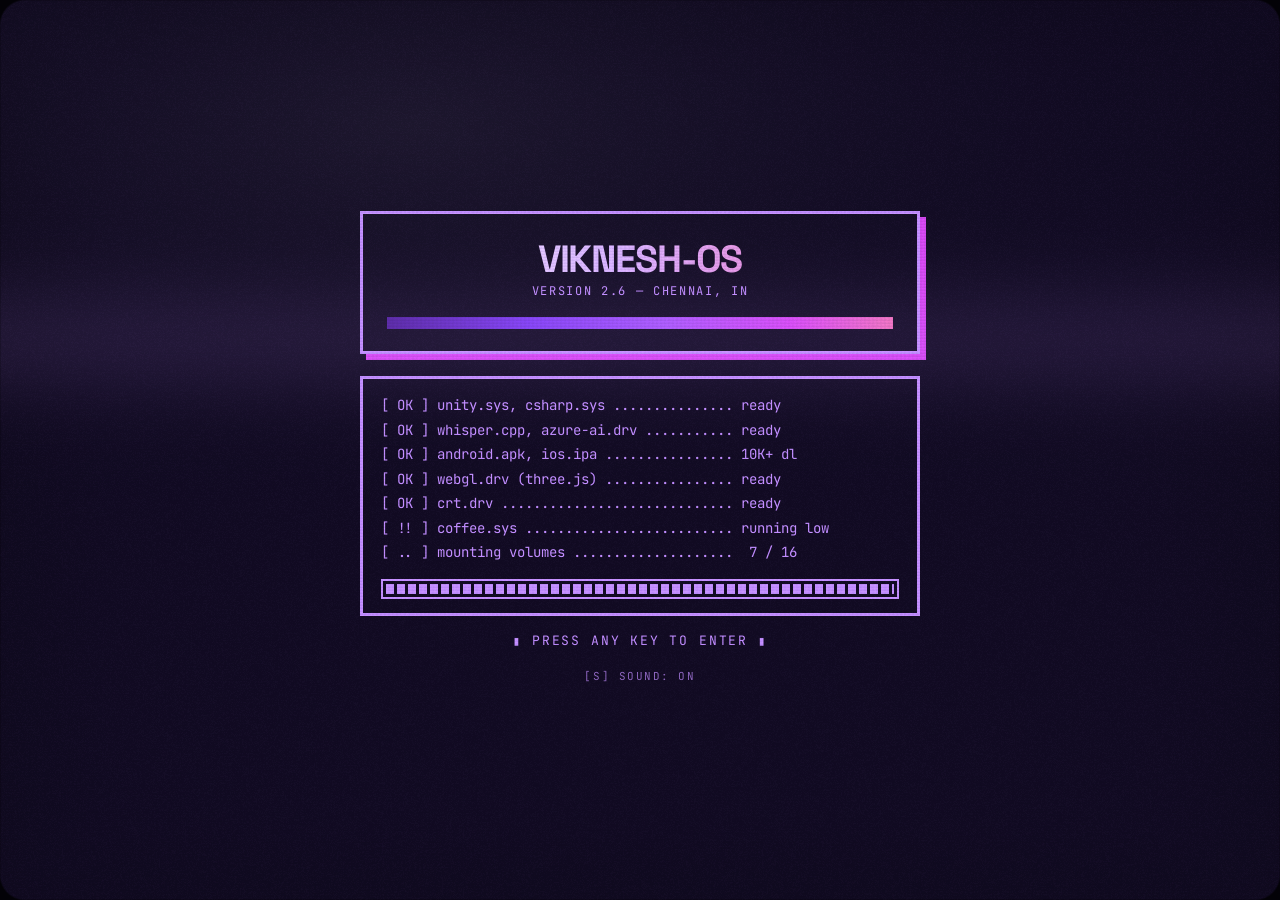
==== commit 7c1ce303: "Update profile hero title and BuildCalc module specs" ====
--- a/index.html
+++ b/index.html
@@ -1,4 +1,4 @@
-<!DOCTYPE html><html lang="en"><head><meta charset="UTF-8"><meta name="viewport" content="width=device-width, initial-scale=1.0"><title>Viknesh Venkatesan — Unity Game &amp; Interactive Systems Developer · C#, AI, Mobile</title><meta name="description" content="Viknesh Venkatesan, Unity Game Developer based in Chennai, India. Designing and shipping commercial mobile games, on-device AI speech experiences, and cross-platform apps."><link rel="canonical" href="https://vikneshvk.github.io/Portfolio_Website/"><script type="application/ld+json">[{"@context":"https://schema.org","@type":"Person","@id":"https://vikneshvk.github.io/Portfolio_Website/#person","name":"Viknesh Venkatesan","jobTitle":"Unity Game Developer","url":"https://vikneshvk.github.io/Portfolio_Website/","sameAs":["https://www.linkedin.com/in/viknesh-venkatesan/","https://github.com/VikneshVK","https://vikneshvk.itch.io/"]}]</script><meta property="og:title" content="Viknesh Venkatesan — Unity Game &amp; Interactive Systems Developer"><meta property="og:description" content="Unity Game Developer specialising in C# gameplay architecture, mobile performance optimization, Whisper.cpp &amp; Azure AI integration, and shipped Android/iOS titles."><meta property="og:type" content="website"><meta property="og:url" content="https://vikneshvk.github.io/Portfolio_Website/"><meta property="og:image" content="/img/home-hello.webp"><link rel="icon" type="image/svg+xml" href="/favicon.svg"><meta name="theme-color" content="#0B0716"><style>:root[data-theme="acidule"]{--papier:#01141D;--grid:#0F323F;--rouille:#0B5A66;--braise:#82BA88;--encre:#FAA4B5;--creme:#FFF183}:root[data-theme="sorbet"]{--papier:#22070E;--grid:#442229;--rouille:#832758;--braise:#70C1E1;--encre:#F8B77C;--creme:#FAF4C1}:root[data-theme="lagon"]{--papier:#041606;--grid:#1D3420;--rouille:#0B5A66;--braise:#398847;--encre:#70C1E1;--creme:#FFF183}:root[data-theme="guimauve"]{--papier:#22070E;--grid:#442229;--rouille:#2B5E10;--braise:#C85C88;--encre:#FFF183;--creme:#FDF9D0}:root[data-theme="neon"]{--papier:#1E0D00;--grid:#41270E;--rouille:#803705;--braise:#0B96AF;--encre:#82BA88;--creme:#FAA4B5}</style><script src="/_astro/themeBoot.Tct-Ry5K.js" data-store="vikneshos-theme-v2" data-switching="eddyos-tube-switch" data-colors="{&quot;phosphore&quot;:&quot;#0B0716&quot;,&quot;acidule&quot;:&quot;#01141D&quot;,&quot;sorbet&quot;:&quot;#22070E&quot;,&quot;lagon&quot;:&quot;#041606&quot;,&quot;guimauve&quot;:&quot;#22070E&quot;,&quot;neon&quot;:&quot;#1E0D00&quot;}"></script><link rel="preconnect" href="https://fonts.googleapis.com"><link rel="preconnect" href="https://fonts.gstatic.com" crossorigin><link href="https://fonts.googleapis.com/css2?family=JetBrains+Mono:ital,wght@0,400..700;1,400..700&family=Plus+Jakarta+Sans:wght@400;500;600;700&family=Space+Grotesk:wght@500;600;700&display=swap" rel="stylesheet"><link rel="stylesheet" href="/_astro/Base.DKJVjgZa.css"><link rel="stylesheet" href="/_astro/Desktop.CJivPPsu.css"></head><body><div class="os-desktop"><div class="os-boot" data-boot aria-hidden="true"><div class="inner"><div class="logo"><span class="name">VIKNESH-OS</span><span class="v">version 2.6 — chennai, in</span></div><div class="log"><div class="bl">[ OK ] unity.sys, csharp.sys ............... ready</div><div class="bl">[ OK ] whisper.cpp, azure-ai.drv ........... ready</div><div class="bl">[ OK ] android.apk, ios.ipa ................ 10K+ dl</div><div class="bl">[ OK ] webgl.drv (three.js) ................ ready</div><div class="bl">[ OK ] crt.drv ............................. ready</div><div class="bl">[ !! ] coffee.sys .......................... running low</div><div class="bl">[ .. ] mounting volumes .................... 16 / 16</div><div class="prog"><i data-boot-bar></i></div></div><div class="press" data-boot-press>▮ mounting volumes… ▮</div><button type="button" class="boot-sound" data-boot-sound aria-pressed="true">[S] sound: on</button></div></div><header class="os-header"><div class="top"><a class="os-logo" href="/" data-logo-home aria-label="Back to desktop"><span class="name">VK</span></a><nav class="os-menus" aria-label="System menu"><div class="menu"><button class="mbtn" aria-expanded="false">File</button><div class="dropdown"><button class="di" data-menu-open="projets"><span><span class="fig">01</span>projets.vol — the projects</span><kbd>1</kbd></button><button class="di" data-menu-open="cv"><span><span class="fig">02</span>parcours.log — the résumé</span><kbd>2</kbd></button><button class="di" data-menu-open="apropos"><span><span class="fig">03</span>profil.sys — the profile</span><kbd>3</kbd></button><button class="di" data-menu-open="contact"><span><span class="fig">04</span>contact.app — write to me</span><kbd>4</kbd></button><div class="sep"></div><p class="menu-caption">Download résumé (PDF)</p><button class="di" data-menu-action="resume-game"><span>Game Dev Résumé</span><span class="year">PDF</span></button><button class="di" data-menu-action="resume-app"><span>App &amp; AI Dev Résumé</span><span class="year">PDF</span></button></div></div><div class="menu"><button class="mbtn" aria-expanded="false">Extras</button><div class="dropdown"><p class="menu-caption">Insert a cartridge</p><button class="di" data-menu-open="doom" data-cartridge="worddropper"><span>Word Dropper Mini</span><span class="year">GMTK</span></button><button class="di" data-menu-open="doom" data-cartridge="brickbreaker"><span>Cyber Brick Breaker</span><span class="year">ARCADE</span></button><button class="di" data-menu-open="doom" data-cartridge="cybersnake"><span>Cyber Snake</span><span class="year">NEON</span></button><div class="sep"></div><button class="di" data-menu-action="random-project"><span>Surprise me</span><span aria-hidden="true">↗</span></button></div></div><div class="menu"><button class="mbtn" aria-expanded="false">System</button><div class="dropdown"><button class="di" data-menu-action="fullscreen"><span>Full screen</span></button><button class="di" data-menu-action="crt"><span data-crt-label>Turn off the CRT</span></button><button class="di" data-menu-action="sound"><span data-sound-label>Mute sound</span></button><div class="sep"></div><div class="menu-sub"><button class="di" data-submenu-toggle aria-haspopup="menu" aria-expanded="false"><span>Change theme</span><span class="chev" aria-hidden="true">›</span></button><div class="submenu" role="menu" aria-label="Themes"><button class="di" data-menu-action="theme" data-theme-id="phosphore" role="menuitemradio" aria-checked="false"><span><i class="swatch" style="--sw:linear-gradient(90deg, #5B21B6, #D946EF, #C490FF, #F5EBFF)"></i>Cyber Violet</span></button><button class="di" data-menu-action="theme" data-theme-id="acidule" role="menuitemradio" aria-checked="false"><span><i class="swatch" style="--sw:linear-gradient(90deg, #0B5A66, #82BA88, #FAA4B5, #FFF183)"></i>Candy</span></button><button class="di" data-menu-action="theme" data-theme-id="sorbet" role="menuitemradio" aria-checked="false"><span><i class="swatch" style="--sw:linear-gradient(90deg, #832758, #70C1E1, #F8B77C, #FAF4C1)"></i>Sorbet</span></button><button class="di" data-menu-action="theme" data-theme-id="lagon" role="menuitemradio" aria-checked="false"><span><i class="swatch" style="--sw:linear-gradient(90deg, #0B5A66, #398847, #70C1E1, #FFF183)"></i>Lagoon</span></button><button class="di" data-menu-action="theme" data-theme-id="guimauve" role="menuitemradio" aria-checked="false"><span><i class="swatch" style="--sw:linear-gradient(90deg, #2B5E10, #C85C88, #FFF183, #FDF9D0)"></i>Marshmallow</span></button><button class="di" data-menu-action="theme" data-theme-id="neon" role="menuitemradio" aria-checked="false"><span><i class="swatch" style="--sw:linear-gradient(90deg, #803705, #0B96AF, #82BA88, #FAA4B5)"></i>Neon</span></button></div></div><div class="sep"></div><button class="di" data-menu-action="palette"><span>Command palette</span><kbd>⌘K</kbd></button></div></div></nav><div class="os-cart"><button type="button" class="os-cell os-cell-action" data-menu-open="contact" aria-label="available — open contact.app"><div class="v"><span class="led"></span>available</div></button><div class="os-cell"><div class="v" data-clock>—</div></div></div></div><nav class="sub" data-sub aria-label="Desktop path"><span class="cell path"><button type="button" class="seg" data-sub-home>~/desktop</button><span class="sep" data-sub-salle-sep hidden>/</span><a class="seg" href="/projets" data-sub-salle hidden>projets.vol</a><span class="sep" data-sub-parcours-sep hidden>/</span><button type="button" class="seg" data-sub-parcours hidden>parcours.log</button><span class="sep" data-sub-profile-sep hidden>/</span><button type="button" class="seg" data-sub-profile hidden>profil.sys</button><span class="sep" data-sub-file-sep hidden>/</span><span class="here" data-sub-file hidden></span></span><span class="cell view-switch" data-sub-view role="group" aria-label="Projects view" hidden><button type="button" class="seg view-toggle" data-sub-view-toggle="sphere" aria-label="Sphere view" aria-pressed="true" title="Sphere"><span class="pic" data-view-pic="sphere" aria-hidden="true"><svg viewBox="0 0 12 12" width="12" height="12" shape-rendering="crispEdges" fill="none" stroke="currentColor" stroke-width="1"><circle cx="6" cy="6" r="5"></circle><path d="M6 1v10M1 6h10"></path><ellipse cx="6" cy="6" rx="2.5" ry="5"></ellipse></svg></span></button><button type="button" class="seg view-toggle" data-sub-view-toggle="index" aria-label="Index view" aria-pressed="false" title="Index"><span class="pic" data-view-pic="index" aria-hidden="true"><svg viewBox="0 0 12 12" width="12" height="12" shape-rendering="crispEdges" fill="none" stroke="currentColor" stroke-width="2"><path d="M1 2h10M1 6h7M1 10h4"></path></svg></span></button><button type="button" class="seg view-toggle" data-sub-view-toggle="gallery" aria-label="Gallery view" aria-pressed="false" title="Gallery"><span class="pic" data-view-pic="gallery" aria-hidden="true"><span class="gallery-pic"></span></span></button></span><span class="cell" data-sub-count-parcours hidden>13 steps · 4 branches</span><span class="cell r" data-sub-hint></span></nav></header><div class="os-desktop-inner" id="desktop"><div class="os-sphere" data-sphere data-doc-title="Projects — Viknesh Venkatesan · the volume room" aria-label="The 16 portfolio volumes"><script type="application/json" data-sphere-tiles>[{"id": "speakaroo", "kind": "card", "file": "speakaroo.app", "icon": "/icons/desktop/app-trio.svg", "fig": "01.1", "short": "Speakaroo", "image": "/img/projects/speakaroo.webp"}, {"id": "writearoo", "kind": "card", "file": "writearoo.app", "icon": "/icons/desktop/app-trio.svg", "fig": "01.2", "short": "Writearoo", "image": "/img/projects/writearoo.webp"}, {"id": "social-adventures", "kind": "card", "file": "social-adventures.app", "icon": "/icons/desktop/app-trio.svg", "fig": "01.3", "short": "Social Adventures", "image": "/img/projects/social-adventures.webp"}, {"id": "word-dropper", "kind": "card", "file": "word-dropper.itch.io", "icon": "/icons/desktop/mission-case.svg", "fig": "02.1", "short": "Word Dropper", "image": "/img/projects/word-dropper.webp"}, {"id": "chess-unity", "kind": "card", "file": "chess.unity", "icon": "/icons/desktop/print-editor.svg", "fig": "02.2", "short": "Chess (Unity)", "image": "/img/projects/chess-unity.webp"}, {"id": "fragmented-memories", "kind": "card", "file": "fragmented-memories.exe", "icon": "/icons/desktop/mission-case.svg", "fig": "02.3", "short": "Fragmented Memories", "image": "/img/projects/fragmented-memories.webp"}, {"id": "piano-tiles", "kind": "card", "file": "piano-tiles.apk", "icon": "/icons/desktop/mission-case.svg", "fig": "02.4", "short": "Piano Tiles (Tamil)", "image": "/img/projects/piano-tiles.webp"}, {"id": "blast-game", "kind": "card", "file": "blast-puzzle.apk", "icon": "/icons/desktop/mission-case.svg", "fig": "02.5", "short": "Blast Game", "image": "/img/projects/blast-game.webp"}, {"id": "cycle-racing", "kind": "card", "file": "cycle-racing.exe", "icon": "/icons/desktop/mission-case.svg", "fig": "02.6", "short": "3D Cycle Racing", "image": "/img/projects/cycle-racing.webp"}, {"id": "carrom-prototype", "kind": "card", "file": "carrom.apk", "icon": "/icons/desktop/mission-case.svg", "fig": "02.7", "short": "Carrom Board AI", "image": "/img/projects/carrom-prototype.webp"}, {"id": "platformer-2d", "kind": "card", "file": "platformer2d.exe", "icon": "/icons/desktop/mission-case.svg", "fig": "02.8", "short": "2D Platformer", "image": "/img/projects/platformer-2d.webp"}, {"id": "arcade-pong", "kind": "card", "file": "pong.exe", "icon": "/icons/desktop/mission-case.svg", "fig": "02.9", "short": "Arcade Pong", "image": "/img/projects/arcade-pong.webp"}, {"id": "snake-game", "kind": "card", "file": "snake.exe", "icon": "/icons/desktop/mission-case.svg", "fig": "02.10", "short": "Classic Snake", "image": "/img/projects/snake-game.webp"}, {"id": "viralscript-ai", "kind": "card", "file": "viralscript.ai", "icon": "/icons/desktop/lab-dna.svg", "fig": "03.1", "short": "ViralScript AI", "image": "/img/projects/viralscript-ai.webp"}, {"id": "genquote", "kind": "card", "file": "genquote.app", "icon": "/icons/desktop/app-trio.svg", "fig": "03.2", "short": "GenQuote", "image": "/img/projects/genquote.webp"}, {"id": "buildcalc", "kind": "card", "file": "buildcalc.app", "icon": "/icons/desktop/app-trio.svg", "fig": "03.3", "short": "BuildCalc", "image": "/img/projects/buildcalc.webp"}]</script><ul class="os-sphere-index" aria-label="Volume index"><li><button type="button" class="row" data-sv="speakaroo" data-sv-key="speakaroo.app" aria-label="Open speakaroo.app"><span class="fig" aria-hidden="true">01.1</span><span class="t" aria-hidden="true" style="--n:9"><span class="l" style="--i:0">S</span><span class="l" style="--i:1">p</span><span class="l" style="--i:2">e</span><span class="l" style="--i:3">a</span><span class="l" style="--i:4">k</span><span class="l" style="--i:5">a</span><span class="l" style="--i:6">r</span><span class="l" style="--i:7">o</span><span class="l" style="--i:8">o</span></span></button></li><li><button type="button" class="row" data-sv="writearoo" data-sv-key="writearoo.app" aria-label="Open writearoo.app"><span class="fig" aria-hidden="true">01.2</span><span class="t" aria-hidden="true" style="--n:9"><span class="l" style="--i:0">W</span><span class="l" style="--i:1">r</span><span class="l" style="--i:2">i</span><span class="l" style="--i:3">t</span><span class="l" style="--i:4">e</span><span class="l" style="--i:5">a</span><span class="l" style="--i:6">r</span><span class="l" style="--i:7">o</span><span class="l" style="--i:8">o</span></span></button></li><li><button type="button" class="row" data-sv="social-adventures" data-sv-key="social-adventures.app" aria-label="Open social-adventures.app"><span class="fig" aria-hidden="true">01.3</span><span class="t" aria-hidden="true" style="--n:17"><span class="l" style="--i:0">S</span><span class="l" style="--i:1">o</span><span class="l" style="--i:2">c</span><span class="l" style="--i:3">i</span><span class="l" style="--i:4">a</span><span class="l" style="--i:5">l</span><span class="l" style="--i:6"> </span><span class="l" style="--i:7">A</span><span class="l" style="--i:8">d</span><span class="l" style="--i:9">v</span><span class="l" style="--i:10">e</span><span class="l" style="--i:11">n</span><span class="l" style="--i:12">t</span><span class="l" style="--i:13">u</span><span class="l" style="--i:14">r</span><span class="l" style="--i:15">e</span><span class="l" style="--i:16">s</span></span></button></li><li><button type="button" class="row" data-sv="word-dropper" data-sv-key="word-dropper.itch.io" aria-label="Open word-dropper.itch.io"><span class="fig" aria-hidden="true">02.1</span><span class="t" aria-hidden="true" style="--n:12"><span class="l" style="--i:0">W</span><span class="l" style="--i:1">o</span><span class="l" style="--i:2">r</span><span class="l" style="--i:3">d</span><span class="l" style="--i:4"> </span><span class="l" style="--i:5">D</span><span class="l" style="--i:6">r</span><span class="l" style="--i:7">o</span><span class="l" style="--i:8">p</span><span class="l" style="--i:9">p</span><span class="l" style="--i:10">e</span><span class="l" style="--i:11">r</span></span></button></li><li><button type="button" class="row" data-sv="chess-unity" data-sv-key="chess.unity" aria-label="Open chess.unity"><span class="fig" aria-hidden="true">02.2</span><span class="t" aria-hidden="true" style="--n:13"><span class="l" style="--i:0">C</span><span class="l" style="--i:1">h</span><span class="l" style="--i:2">e</span><span class="l" style="--i:3">s</span><span class="l" style="--i:4">s</span><span class="l" style="--i:5"> </span><span class="l" style="--i:6">(</span><span class="l" style="--i:7">U</span><span class="l" style="--i:8">n</span><span class="l" style="--i:9">i</span><span class="l" style="--i:10">t</span><span class="l" style="--i:11">y</span><span class="l" style="--i:12">)</span></span></button></li><li><button type="button" class="row" data-sv="fragmented-memories" data-sv-key="fragmented-memories.exe" aria-label="Open fragmented-memories.exe"><span class="fig" aria-hidden="true">02.3</span><span class="t" aria-hidden="true" style="--n:19"><span class="l" style="--i:0">F</span><span class="l" style="--i:1">r</span><span class="l" style="--i:2">a</span><span class="l" style="--i:3">g</span><span class="l" style="--i:4">m</span><span class="l" style="--i:5">e</span><span class="l" style="--i:6">n</span><span class="l" style="--i:7">t</span><span class="l" style="--i:8">e</span><span class="l" style="--i:9">d</span><span class="l" style="--i:10"> </span><span class="l" style="--i:11">M</span><span class="l" style="--i:12">e</span><span class="l" style="--i:13">m</span><span class="l" style="--i:14">o</span><span class="l" style="--i:15">r</span><span class="l" style="--i:16">i</span><span class="l" style="--i:17">e</span><span class="l" style="--i:18">s</span></span></button></li><li><button type="button" class="row" data-sv="piano-tiles" data-sv-key="piano-tiles.apk" aria-label="Open piano-tiles.apk"><span class="fig" aria-hidden="true">02.4</span><span class="t" aria-hidden="true" style="--n:19"><span class="l" style="--i:0">P</span><span class="l" style="--i:1">i</span><span class="l" style="--i:2">a</span><span class="l" style="--i:3">n</span><span class="l" style="--i:4">o</span><span class="l" style="--i:5"> </span><span class="l" style="--i:6">T</span><span class="l" style="--i:7">i</span><span class="l" style="--i:8">l</span><span class="l" style="--i:9">e</span><span class="l" style="--i:10">s</span><span class="l" style="--i:11"> </span><span class="l" style="--i:12">(</span><span class="l" style="--i:13">T</span><span class="l" style="--i:14">a</span><span class="l" style="--i:15">m</span><span class="l" style="--i:16">i</span><span class="l" style="--i:17">l</span><span class="l" style="--i:18">)</span></span></button></li><li><button type="button" class="row" data-sv="blast-game" data-sv-key="blast-puzzle.apk" aria-label="Open blast-puzzle.apk"><span class="fig" aria-hidden="true">02.5</span><span class="t" aria-hidden="true" style="--n:10"><span class="l" style="--i:0">B</span><span class="l" style="--i:1">l</span><span class="l" style="--i:2">a</span><span class="l" style="--i:3">s</span><span class="l" style="--i:4">t</span><span class="l" style="--i:5"> </span><span class="l" style="--i:6">G</span><span class="l" style="--i:7">a</span><span class="l" style="--i:8">m</span><span class="l" style="--i:9">e</span></span></button></li><li><button type="button" class="row" data-sv="cycle-racing" data-sv-key="cycle-racing.exe" aria-label="Open cycle-racing.exe"><span class="fig" aria-hidden="true">02.6</span><span class="t" aria-hidden="true" style="--n:15"><span class="l" style="--i:0">3</span><span class="l" style="--i:1">D</span><span class="l" style="--i:2"> </span><span class="l" style="--i:3">C</span><span class="l" style="--i:4">y</span><span class="l" style="--i:5">c</span><span class="l" style="--i:6">l</span><span class="l" style="--i:7">e</span><span class="l" style="--i:8"> </span><span class="l" style="--i:9">R</span><span class="l" style="--i:10">a</span><span class="l" style="--i:11">c</span><span class="l" style="--i:12">i</span><span class="l" style="--i:13">n</span><span class="l" style="--i:14">g</span></span></button></li><li><button type="button" class="row" data-sv="carrom-prototype" data-sv-key="carrom.apk" aria-label="Open carrom.apk"><span class="fig" aria-hidden="true">02.7</span><span class="t" aria-hidden="true" style="--n:15"><span class="l" style="--i:0">C</span><span class="l" style="--i:1">a</span><span class="l" style="--i:2">r</span><span class="l" style="--i:3">r</span><span class="l" style="--i:4">o</span><span class="l" style="--i:5">m</span><span class="l" style="--i:6"> </span><span class="l" style="--i:7">B</span><span class="l" style="--i:8">o</span><span class="l" style="--i:9">a</span><span class="l" style="--i:10">r</span><span class="l" style="--i:11">d</span><span class="l" style="--i:12"> </span><span class="l" style="--i:13">A</span><span class="l" style="--i:14">I</span></span></button></li><li><button type="button" class="row" data-sv="platformer-2d" data-sv-key="platformer2d.exe" aria-label="Open platformer2d.exe"><span class="fig" aria-hidden="true">02.8</span><span class="t" aria-hidden="true" style="--n:13"><span class="l" style="--i:0">2</span><span class="l" style="--i:1">D</span><span class="l" style="--i:2"> </span><span class="l" style="--i:3">P</span><span class="l" style="--i:4">l</span><span class="l" style="--i:5">a</span><span class="l" style="--i:6">t</span><span class="l" style="--i:7">f</span><span class="l" style="--i:8">o</span><span class="l" style="--i:9">r</span><span class="l" style="--i:10">m</span><span class="l" style="--i:11">e</span><span class="l" style="--i:12">r</span></span></button></li><li><button type="button" class="row" data-sv="arcade-pong" data-sv-key="pong.exe" aria-label="Open pong.exe"><span class="fig" aria-hidden="true">02.9</span><span class="t" aria-hidden="true" style="--n:11"><span class="l" style="--i:0">A</span><span class="l" style="--i:1">r</span><span class="l" style="--i:2">c</span><span class="l" style="--i:3">a</span><span class="l" style="--i:4">d</span><span class="l" style="--i:5">e</span><span class="l" style="--i:6"> </span><span class="l" style="--i:7">P</span><span class="l" style="--i:8">o</span><span class="l" style="--i:9">n</span><span class="l" style="--i:10">g</span></span></button></li><li><button type="button" class="row" data-sv="snake-game" data-sv-key="snake.exe" aria-label="Open snake.exe"><span class="fig" aria-hidden="true">02.10</span><span class="t" aria-hidden="true" style="--n:13"><span class="l" style="--i:0">C</span><span class="l" style="--i:1">l</span><span class="l" style="--i:2">a</span><span class="l" style="--i:3">s</span><span class="l" style="--i:4">s</span><span class="l" style="--i:5">i</span><span class="l" style="--i:6">c</span><span class="l" style="--i:7"> </span><span class="l" style="--i:8">S</span><span class="l" style="--i:9">n</span><span class="l" style="--i:10">a</span><span class="l" style="--i:11">k</span><span class="l" style="--i:12">e</span></span></button></li><li><button type="button" class="row" data-sv="viralscript-ai" data-sv-key="viralscript.ai" aria-label="Open viralscript.ai"><span class="fig" aria-hidden="true">03.1</span><span class="t" aria-hidden="true" style="--n:14"><span class="l" style="--i:0">V</span><span class="l" style="--i:1">i</span><span class="l" style="--i:2">r</span><span class="l" style="--i:3">a</span><span class="l" style="--i:4">l</span><span class="l" style="--i:5">S</span><span class="l" style="--i:6">c</span><span class="l" style="--i:7">r</span><span class="l" style="--i:8">i</span><span class="l" style="--i:9">p</span><span class="l" style="--i:10">t</span><span class="l" style="--i:11"> </span><span class="l" style="--i:12">A</span><span class="l" style="--i:13">I</span></span></button></li><li><button type="button" class="row" data-sv="genquote" data-sv-key="genquote.app" aria-label="Open genquote.app"><span class="fig" aria-hidden="true">03.2</span><span class="t" aria-hidden="true" style="--n:8"><span class="l" style="--i:0">G</span><span class="l" style="--i:1">e</span><span class="l" style="--i:2">n</span><span class="l" style="--i:3">Q</span><span class="l" style="--i:4">u</span><span class="l" style="--i:5">o</span><span class="l" style="--i:6">t</span><span class="l" style="--i:7">e</span></span></button></li><li><button type="button" class="row" data-sv="buildcalc" data-sv-key="buildcalc.app" aria-label="Open buildcalc.app"><span class="fig" aria-hidden="true">03.3</span><span class="t" aria-hidden="true" style="--n:9"><span class="l" style="--i:0">B</span><span class="l" style="--i:1">u</span><span class="l" style="--i:2">i</span><span class="l" style="--i:3">l</span><span class="l" style="--i:4">d</span><span class="l" style="--i:5">C</span><span class="l" style="--i:6">a</span><span class="l" style="--i:7">l</span><span class="l" style="--i:8">c</span></span></button></li></ul><div class="os-sphere-gallery" data-gallery-caption hidden><p class="gallery-position" data-gallery-position></p><button type="button" class="gallery-title" data-gallery-open></button></div></div><div class="os-home" data-home data-doc-title="Viknesh Venkatesan — Unity Game &amp; Interactive Systems Developer"><header class="os-home-mast"><p class="kicker" data-reveal="type" data-reveal-delay="320">unity game &amp; interactive systems developer</p><p class="name" data-reveal="title">Viknesh Venkatesan</p></header><nav class="os-home-nav os-home-ui" aria-label="Desktop spaces"><button type="button" class="hs" data-home-select="projets" data-home-enter="projets" aria-pressed="false"><span class="fig" data-reveal="title" data-reveal-delay="520">01</span><span class="meta"><span class="f" data-reveal="type" data-reveal-delay="580">projets.vol</span></span><span class="t" data-reveal="type" data-reveal-delay="780">Projects</span><span class="go">enter ▸</span></button><button type="button" class="hs" data-home-select="parcours" data-home-open="cv" aria-pressed="false"><span class="fig" data-reveal="title" data-reveal-delay="630">02</span><span class="meta"><span class="f" data-reveal="type" data-reveal-delay="690">parcours.log</span></span><span class="t" data-reveal="type" data-reveal-delay="890">Experience</span><span class="go">enter ▸</span></button><button type="button" class="hs" data-home-select="profil" data-home-open="apropos" aria-pressed="false"><span class="fig" data-reveal="title" data-reveal-delay="740">03</span><span class="meta"><span class="f" data-reveal="type" data-reveal-delay="800">profil.sys</span></span><span class="t" data-reveal="type" data-reveal-delay="1000">Profile</span><span class="go">enter ▸</span></button><button type="button" class="hs" data-home-select="contact" data-home-open="contact" aria-pressed="false"><span class="fig" data-reveal="title" data-reveal-delay="850">04</span><span class="meta"><span class="f" data-reveal="type" data-reveal-delay="910">contact.app</span></span><span class="t" data-reveal="type" data-reveal-delay="1110">Contact</span><span class="go">enter ▸</span></button></nav></div><section class="os-parcours" data-parcours data-route="/cv" data-doc-title="Résumé — Viknesh Venkatesan, Unity Game Developer"><h1 class="sr-only">Résumé — Viknesh Venkatesan, Unity Game Developer</h1><div class="pq-inner" data-pq-inner><header class="pq-head"><div class="pq-cmd" data-pq-cmd><span class="ps">viknesh@chennai:~$</span> git log --graph --all parcours/</div><button type="button" class="pq-print" data-menu-action="print"><span aria-hidden="true">⎙</span> PDF</button></header><div class="pq-track" data-pq-track><ol class="pq-row" data-pq-row><li class="pq-panel" data-pq-panel data-commit="1b3013" data-branch="design" data-ref="eng" data-date="2013-17"><div class="pq-body"><p class="pq-meta"><span class="hash">1b3013</span><span class="msg">eng: B.E. Mechanical &amp; Automation Engineering</span></p><h2>Mahendra College of Engineering</h2><p class="pq-role">B.E. Mechanical &amp; Automation Engineering · Tiruchengodu, IN · 2013 — 2017</p><p class="pq-desc">Completed my B.E. in Mechanical and Automation Engineering, focusing on kinematics, control systems, and industrial automation.</p><div class="pq-foot"><div class="pq-line"><div class="pq-tags"><span>automation</span><span>mechanics</span><span>systems thinking</span></div><span class="pq-stat"><b>4</b> years B.E. degree</span></div></div></div></li><li class="pq-panel" data-pq-panel data-commit="a47018" data-branch="design" data-ref="eng" data-date="2018-20" data-tip><div class="pq-body"><p class="pq-meta"><span class="hash">a47018</span><span class="chip">eng</span><span class="msg">eng: automation systems → interactive programming</span></p><h2>Engineering &amp; Automation</h2><p class="pq-role">systems &amp; workflow automation · Tamil Nadu, IN · 2018 — 2020</p><p class="pq-desc">Worked on industrial and workflow automation while moving into C#, Python scripting, and real-time 3D simulations in Unity.</p><ul class="pq-facts"><li>Transitioned from hardware/mechanical automation to software state machines</li><li>Started building custom Python utilities and early Unity prototypes</li></ul><div class="pq-foot"><div class="pq-line"><div class="pq-tags"><span>python</span><span>c#</span><span>automation</span></div><span class="pq-stat"><b>1st</b> code pipelines</span></div></div></div></li><li class="pq-panel is-merge" data-pq-panel data-commit="c5a21b" data-branch="main" data-ref="main" data-date="2021-23"><div class="pq-body"><p class="pq-meta"><span class="hash">c5a21b</span><span class="chip">merge</span><span class="msg">branch 'eng' → MCA in Game Development (Jain Online)</span></p><svg class="pq-glyph" viewBox="0 0 132 28" aria-hidden="true"><path class="old" d="M0 4 H40 L62 14"></path><path d="M0 24 H40 L62 14 H132"></path><rect class="n" x="57" y="9" width="10" height="10" transform="rotate(45 62 14)"></rect></svg><h2>Jain University (MCA)</h2><p class="pq-role">Master of Computer Applications · Game Development · Bengaluru, IN · 2021 — 2023</p><p class="pq-desc">Focused on Game Development during my MCA at Jain Online, covering Unity engine architecture, C# gameplay systems, 3D rendering, and game AI.</p><ul class="pq-facts"><li>Advanced coursework in C#, data structures, game physics, and 3D rendering pipelines</li><li>Built playable 2D and 3D games from design document to release build</li></ul><div class="pq-foot"><div class="pq-line"><div class="pq-tags"><span>unity</span><span>c#</span><span>game ai</span><span>mca</span></div><span class="pq-stat"><b>2</b> years MCA degree</span></div></div></div></li><li class="pq-panel" data-pq-panel data-commit="f8d22c" data-branch="main" data-ref="main" data-date="2022-23"><div class="pq-body"><p class="pq-meta"><span class="hash">f8d22c</span><span class="msg">feat(hdrp): Fragmented Memories — Jain University Intern</span></p><h2>Jain University Intern</h2><p class="pq-role">Unity Game Developer Intern · Bengaluru, IN · 2022 — 2023</p><p class="pq-desc">Designed and developed Fragmented Memories, a 3D narrative platformer built on Unity's High Definition Render Pipeline (HDRP).</p><ul class="pq-facts"><li>Programmed 3D character locomotion, custom physics, and NavMesh enemy AI</li><li>Directed Timeline narrative cutscenes and Cinemachine virtual camera transitions</li><li>Optimized HDRP lighting, volumetric fog, and shadow budgets for smooth frame rates</li></ul><div class="pq-foot"><div class="pq-line"><div class="pq-tags"><span>unity hdrp</span><span>cinemachine</span><span>navmesh ai</span></div><span class="pq-stat"><b>1st</b> 3D HDRP title</span></div><a class="pq-link" href="/projet/fragmented-memories">Explore project<span aria-hidden="true"> ↗</span></a></div></div></li><li class="pq-panel" data-pq-panel data-commit="e4c23d" data-branch="main" data-ref="main" data-date="2023-24"><div class="pq-body"><p class="pq-meta"><span class="hash">e4c23d</span><span class="msg">feat(ai): Chess Minimax AI &amp; Tamil Rhythm Game</span></p><h2>Gameplay &amp; AI Lab</h2><p class="pq-role">independent Unity developer · Chennai, IN · 2023 — 2024</p><p class="pq-desc">Built a suite of focused Unity games to sharpen adversarial AI, audio beat-sync timing, and procedural board generation.</p><ul class="pq-facts"><li>Engineered a complete Chess game in Unity with Minimax + Alpha-Beta pruning AI and algebraic notation</li><li>Built Piano Tiles (Tamil Rhythm Game) with beat-synced tile spawning and object pooling</li><li>Created 2D Platformer, Arcade Pong AI, and Classic Snake prototypes</li></ul><div class="pq-foot"><div class="pq-line"><div class="pq-tags"><span>minimax ai</span><span>alpha-beta</span><span>rhythm sync</span></div><span class="pq-stat"><b>5+</b> playable builds</span></div><a class="pq-link" href="/projet/chess-unity">Explore Chess AI<span aria-hidden="true"> ↗</span></a></div></div></li><li class="pq-panel is-fork" data-pq-panel data-commit="b2024e" data-branch="freelance" data-ref="games" data-date="2024"><div class="pq-body"><p class="pq-meta"><span class="hash">b2024e</span><span class="chip">fork</span><span class="msg">feat(games): Blast Puzzle, 3D Cycle Racing &amp; Carrom AI</span></p><svg class="pq-glyph" viewBox="0 0 132 28" aria-hidden="true"><path d="M0 14 H48 M48 14 L70 4 H132 M48 14 L70 24 H132"></path><rect class="n" x="43" y="9" width="10" height="10"></rect></svg><h2>Mobile &amp; 3D Prototypes</h2><p class="pq-role">Unity gameplay programmer · 2023 — 2024</p><p class="pq-desc">Expanded into level-based mobile puzzle mechanics, 3D vehicle racing camera rigs, and physics-based board games.</p><ul class="pq-facts"><li>Blast Game: 20 handcrafted levels, flood-fill cluster detection, onboarding tutorial &amp; power-ups</li><li>3D Cycle Racing: Cinemachine dual-camera setup, Unity New Input System &amp; shader skin selector</li><li>Carrom Prototype: 2D rigidbody striker physics, shot timer &amp; automated bot opponent</li></ul><div class="pq-foot"><div class="pq-line"><div class="pq-tags"><span>new input system</span><span>cinemachine</span><span>2d/3d physics</span></div><span class="pq-stat"><b>20</b> puzzle levels</span></div><a class="pq-link" href="/projet/blast-game">View Blast Game<span aria-hidden="true"> ↗</span></a></div></div></li><li class="pq-panel" data-pq-panel data-commit="c1024f" data-branch="main" data-ref="main" data-date="2024 —"><div class="pq-body"><p class="pq-meta"><span class="hash">c1024f</span><span class="msg">feat(studio): Unity Developer — Little Learning Lab</span></p><h2>Little Learning Lab</h2><p class="pq-role">Unity Game Developer · full-time, Chennai · May 2024 — present</p><p class="pq-desc">At Little Learning Lab, I build, profile, and ship commercial educational and speech-therapy games for children on Android (Google Play) and iOS (App Store).</p><ul class="pq-facts"><li>Core C# gameplay systems, UI Toolkit &amp; UGUI interfaces, ScriptableObjects, and AssetBundles</li><li>Mobile performance profiling (60 FPS target, memory/draw-call reduction, texture compression)</li><li>Firebase (Auth, Firestore, Crashlytics, Analytics), Unity IAP, AdMob &amp; EDM4U dependency resolution</li></ul><div class="pq-foot"><div class="pq-line"><div class="pq-tags"><span>unity</span><span>c#</span><span>android &amp; ios</span><span>firebase</span></div><span class="pq-stat"><b>3</b> shipped store apps</span></div><a class="pq-link" href="/projet/speakaroo">Read case study<span aria-hidden="true"> ↗</span></a></div></div></li><li class="pq-panel is-fork" data-pq-panel data-commit="5p3a25" data-branch="ios" data-ref="apps/ai" data-date="2025"><div class="pq-body"><p class="pq-meta"><span class="hash">5p3a25</span><span class="msg">release(ai): Speakaroo — 10K+ Downloads &amp; Whisper.cpp</span></p><svg class="pq-glyph" viewBox="0 0 132 28" aria-hidden="true"><path d="M0 14 H48 M48 14 L70 4 H132 M48 14 L70 24 H132"></path><rect class="n" x="43" y="9" width="10" height="10"></rect></svg><h2>Speakaroo: Speech Therapy</h2><p class="pq-role">Little Learning Lab · Android &amp; iOS · 2024 — present</p><p class="pq-desc">Shipped Speakaroo on Google Play (10,000+ downloads) and the Apple App Store, pairing voice-controlled mini-games with real-time AI pronunciation feedback for kids.</p><ul class="pq-facts"><li>Integrated Whisper.cpp for low-latency on-device speech recognition in flashcard mode</li><li>Connected Azure AI Foundry backend for pronunciation evaluation and therapy progress tracking</li><li>Built sensory-friendly voice mini-games, parental gates, and cross-platform IAP subscriptions</li></ul><div class="pq-foot"><div class="pq-line"><div class="pq-tags"><span>whisper.cpp</span><span>azure ai</span><span>10k+ downloads</span></div><span class="pq-stat"><b>10K+</b> Play Store installs</span></div><a class="pq-link" href="/projet/speakaroo">Explore Speakaroo<span aria-hidden="true"> ↗</span></a></div></div></li><li class="pq-panel" data-pq-panel data-commit="w71725" data-branch="ios" data-ref="apps/ai" data-date="2025"><div class="pq-body"><p class="pq-meta"><span class="hash">w71725</span><span class="msg">release(mobile): Writearoo — ABC &amp; Word Writing</span></p><h2>Writearoo</h2><p class="pq-role">Little Learning Lab · Android &amp; iOS · 2025</p><p class="pq-desc">Shipped Writearoo: ABC &amp; Word Writing on Google Play (500+ downloads) and the iOS App Store for ages 3–7.</p><ul class="pq-facts"><li>Guided letter-tracing splines, stroke validation, phonics audio, and word-building mini-games</li><li>Accelerated C# implementation and iteration speed using Claude Code</li></ul><div class="pq-foot"><div class="pq-line"><div class="pq-tags"><span>unity</span><span>claude code</span><span>ios &amp; android</span></div><span class="pq-stat"><b>500+</b> downloads</span></div><a class="pq-link" href="/projet/writearoo">Explore Writearoo<span aria-hidden="true"> ↗</span></a></div></div></li><li class="pq-panel" data-pq-panel data-commit="50c125" data-branch="ios" data-ref="apps/ai" data-date="2025"><div class="pq-body"><p class="pq-meta"><span class="hash">50c125</span><span class="msg">release(android): Social Adventures — Emotional Skills</span></p><h2>Social Adventures</h2><p class="pq-role">Little Learning Lab · Android (Google Play) · 2025</p><p class="pq-desc">Shipped Social Adventures, a gamified social, communication, and emotional-skills learning app for children.</p><ul class="pq-facts"><li>Built interactive branching social scenarios and emotional recognition mini-games</li><li>Used Antigravity across the entire lifecycle from rapid prototyping to Play Store release</li></ul><div class="pq-foot"><div class="pq-line"><div class="pq-tags"><span>unity</span><span>antigravity</span><span>google play</span></div><span class="pq-stat"><b>Shipped</b> on Android</span></div><a class="pq-link" href="/projet/social-adventures">Explore Social Adventures<span aria-hidden="true"> ↗</span></a></div></div></li><li class="pq-panel" data-pq-panel data-commit="f1u726" data-branch="ios" data-ref="apps/ai" data-date="2025-26" data-tip><div class="pq-body"><p class="pq-meta"><span class="hash">f1u726</span><span class="chip">apps/ai</span><span class="msg">feat(apps): ViralScript AI, GenQuote &amp; BuildCalc</span></p><h2>AI &amp; Flutter Products</h2><p class="pq-role">personal products · Web, Flutter &amp; Supabase · 2025 — 2026</p><p class="pq-desc">Alongside Unity game development, I build AI-assisted web applications and cross-platform Flutter utility apps solving real-world estimation and content workflows.</p><ul class="pq-facts"><li>ViralScript AI: short-form video script &amp; hook generator web app deployed on Vercel</li><li>GenQuote: Flutter + Supabase electrical load calculator &amp; instant PDF quotation generator</li><li>BuildCalc: Flutter construction material &amp; cost estimator mobile app</li></ul><div class="pq-foot"><div class="pq-line"><div class="pq-tags"><span>flutter</span><span>supabase</span><span>vercel</span><span>ai</span></div><span class="pq-stat"><b>3</b> shipped tools</span></div><a class="pq-link" href="/projet/genquote">Explore GenQuote<span aria-hidden="true"> ↗</span></a></div></div></li><li class="pq-panel" data-pq-panel data-commit="9m7k26" data-branch="freelance" data-ref="games" data-date="2026" data-tip><div class="pq-body"><p class="pq-meta"><span class="hash">9m7k26</span><span class="chip">games</span><span class="msg">jam(gmtk): Word Dropper — #309 Enjoyment / 10,500+</span></p><h2>GMTK Game Jam 2026</h2><p class="pq-role">Word Dropper · solo game developer · 2026</p><p class="pq-desc">Built Word Dropper for the GMTK Game Jam 2026: every letter tile runs its own ticking countdown clock, and forming words is the only way to survive.</p><ul class="pq-facts"><li>Ranked #309 in Enjoyment (top 3%) and #1,599 Overall out of 10,500+ entries worldwide</li><li>Fast-paced word validation, tactile juice, and WebGL deployment on itch.io</li></ul><div class="pq-foot"><div class="pq-line"><div class="pq-tags"><span>gmtk jam</span><span>unity webgl</span><span>itch.io</span></div><span class="pq-stat"><b>#309</b> Enjoyment / 10.5K+</span></div><a class="pq-link" href="/projet/word-dropper">Play Word Dropper<span aria-hidden="true"> ↗</span></a></div></div></li><li class="pq-panel is-head" data-pq-panel data-commit="a11b26" data-branch="main" data-ref="main" data-date="2026 —" data-tip><div class="pq-body"><p class="pq-meta"><span class="hash">a11b26</span><span class="chip">main</span><span class="msg">wip: next mission — open to opportunities</span></p><h2>Next Mission</h2><p class="pq-role">Unity Game Developer · Chennai / Bengaluru / Remote · 2026</p><p class="pq-desc">Currently shipping educational &amp; AI-powered mobile games at Little Learning Lab in Chennai. Open to full-time Unity Game Developer, Gameplay Programmer, or Interactive Systems roles and ambitious collaborations.</p><ul class="pq-facts"><li>Scalable C# gameplay architecture, UI Toolkit, Shader Graph, HDRP/URP &amp; mobile optimization</li><li>On-device &amp; cloud AI integration (Whisper.cpp, Azure AI Foundry, ComfyUI, LLM workflows)</li><li>End-to-end Google Play &amp; iOS App Store production, Firebase, IAP, and AdMob monetization</li></ul><p class="pq-prompt" aria-hidden="true"><span class="ps">viknesh@chennai:~$</span><span class="caret"></span></p><div class="pq-foot"><div class="pq-line"><div class="pq-tags"><span>unity</span><span>c#</span><span>chennai</span><span>remote</span></div><span class="pq-stat">Available for full-time &amp; collab</span></div><a class="pq-link" href="/contact">Open contact.app<span aria-hidden="true"> ↗</span></a></div></div></li></ol></div><div class="pq-rail" data-pq-rail data-on="design"><svg viewBox="0 0 1060 120" preserveAspectRatio="none" aria-hidden="true"><path class="branch-path branch-old b-design" d="M50 60 H182 L210 92"></path><path class="branch-path b-main" d="M210 92 H1010"></path><path class="branch-path b-freelance" d="M370 92 L398 60 H930"></path><path class="branch-path b-ios" d="M530 92 L558 28 H850"></path><circle class="branch-more b-freelance" cx="952" cy="60" r="1.8"></circle><circle class="branch-more b-freelance" cx="964" cy="60" r="1.8"></circle><circle class="branch-more b-ios" cx="872" cy="28" r="1.8"></circle><circle class="branch-more b-ios" cx="884" cy="28" r="1.8"></circle></svg><span class="pq-lane b-main" style="left:19.811%; top:93.333%">main</span><span class="pq-lane b-freelance" style="left:42.453%; top:28.333%">games</span><span class="pq-lane b-ios" style="left:57.547%; top:6.667%">apps/ai</span><span class="pq-lane b-design" style="left:4.717%; top:28.333%">eng</span><button type="button" class="pq-node b-design" data-pq-node="0" style="left:4.717%; top:50.000%" aria-label="2013-17 — Mahendra College of Engineering"></button><button type="button" class="pq-node b-design" data-pq-node="1" style="left:12.264%; top:50.000%" aria-label="2018-20 — Engineering &amp; Automation"></button><button type="button" class="pq-node b-main merge" data-pq-node="2" style="left:19.811%; top:76.667%" aria-label="2021-23 — Jain University (MCA)"></button><button type="button" class="pq-node b-main" data-pq-node="3" style="left:27.358%; top:76.667%" aria-label="2022-23 — Fragmented Memories (Intern)"></button><button type="button" class="pq-node b-main" data-pq-node="4" style="left:34.906%; top:76.667%" aria-label="2023-24 — Gameplay &amp; AI Lab"></button><button type="button" class="pq-node b-freelance" data-pq-node="5" style="left:42.453%; top:50.000%" aria-label="2024 — Mobile &amp; 3D Prototypes"></button><button type="button" class="pq-node b-main" data-pq-node="6" style="left:50.000%; top:76.667%" aria-label="2024 — Little Learning Lab"></button><button type="button" class="pq-node b-ios" data-pq-node="7" style="left:57.547%; top:23.333%" aria-label="2025 — Speakaroo (10K+ Downloads)"></button><button type="button" class="pq-node b-ios" data-pq-node="8" style="left:65.094%; top:23.333%" aria-label="2025 — Writearoo"></button><button type="button" class="pq-node b-ios" data-pq-node="9" style="left:72.642%; top:23.333%" aria-label="2025 — Social Adventures"></button><button type="button" class="pq-node b-ios" data-pq-node="10" style="left:80.189%; top:23.333%" aria-label="2025-26 — ViralScript AI, GenQuote &amp; BuildCalc"></button><button type="button" class="pq-node b-freelance" data-pq-node="11" style="left:87.736%; top:50.000%" aria-label="2026 — GMTK Game Jam (Word Dropper)"></button><button type="button" class="pq-node b-main" data-pq-node="12" style="left:95.283%; top:76.667%" aria-label="2026 — Next Mission"></button><span class="pq-headmark" data-pq-headmark aria-hidden="true"></span></div></div></section><article class="os-project project-layout-editorial" role="main" data-window="speakaroo" data-static-surface data-page-scroller data-project="speakaroo" data-route="/projet/speakaroo" data-doc-title="Speakaroo: Speech Therapy — Viknesh Venkatesan" data-file="speakaroo.app" data-project-canonical-cover="/img/projects/speakaroo.webp" aria-hidden="true" aria-labelledby="project-title-speakaroo"><div class="project-page"><header class="project-hero" id="speakaroo-overview" data-project-section="overview"><div class="project-hero-visual" data-project-hero-visual><picture><img class="project-hero-image is-active" src="/img/projects/speakaroo.webp" alt="Speakaroo: Speech Therapy" loading="lazy" decoding="async" data-project-hero-image="/img/projects/speakaroo.webp"></picture></div><div class="project-hero-shade" aria-hidden="true"></div><div class="project-hero-content project-shell" data-project-hero-copy="true" style="--project-title-scale: 7.2vw"><h1 class="project-poster-title" id="project-title-speakaroo" tabindex="-1" data-reveal="title">Speakaroo: Speech Therapy</h1><p class="project-hero-description" data-reveal="lines" data-reveal-delay="180">Interactive speech-therapy & pronunciation learning app for children with on-device Whisper.cpp voice recognition — 10,000+ downloads on Google Play & iOS App Store.</p></div></header><section class="project-story project-shell" id="speakaroo-story" data-project-section="story" aria-label="About Speakaroo: Speech Therapy"><div class="project-story-content"><div class="project-copy"><p>At Little Learning Lab, I built and shipped Speakaroo: Speech Therapy for Android and iOS. The app helps children practice speech sounds, vocabulary, and pronunciation through voice-activated mini-games and flashcards.</p>
+<!DOCTYPE html><html lang="en"><head><meta charset="UTF-8"><meta name="viewport" content="width=device-width, initial-scale=1.0"><title>Viknesh Venkatesan — Unity Game &amp; Interactive Systems Developer · C#, AI, Mobile</title><meta name="description" content="Viknesh Venkatesan, Unity Game Developer based in Chennai, India. Designing and shipping commercial mobile games, on-device AI speech experiences, and cross-platform apps."><link rel="canonical" href="https://vikneshvk.github.io/Portfolio_Website/"><script type="application/ld+json">[{"@context":"https://schema.org","@type":"Person","@id":"https://vikneshvk.github.io/Portfolio_Website/#person","name":"Viknesh Venkatesan","jobTitle":"Unity Game Developer","url":"https://vikneshvk.github.io/Portfolio_Website/","sameAs":["https://www.linkedin.com/in/viknesh-venkatesan/","https://github.com/VikneshVK","https://vikneshvk.itch.io/"]}]</script><meta property="og:title" content="Viknesh Venkatesan — Unity Game &amp; Interactive Systems Developer"><meta property="og:description" content="Unity Game Developer specialising in C# gameplay architecture, mobile performance optimization, Whisper.cpp &amp; Azure AI integration, and shipped Android/iOS titles."><meta property="og:type" content="website"><meta property="og:url" content="https://vikneshvk.github.io/Portfolio_Website/"><meta property="og:image" content="/img/home-hello.webp"><link rel="icon" type="image/svg+xml" href="/favicon.svg"><meta name="theme-color" content="#0B0716"><style>:root[data-theme="acidule"]{--papier:#01141D;--grid:#0F323F;--rouille:#0B5A66;--braise:#82BA88;--encre:#FAA4B5;--creme:#FFF183}:root[data-theme="sorbet"]{--papier:#22070E;--grid:#442229;--rouille:#832758;--braise:#70C1E1;--encre:#F8B77C;--creme:#FAF4C1}:root[data-theme="lagon"]{--papier:#041606;--grid:#1D3420;--rouille:#0B5A66;--braise:#398847;--encre:#70C1E1;--creme:#FFF183}:root[data-theme="guimauve"]{--papier:#22070E;--grid:#442229;--rouille:#2B5E10;--braise:#C85C88;--encre:#FFF183;--creme:#FDF9D0}:root[data-theme="neon"]{--papier:#1E0D00;--grid:#41270E;--rouille:#803705;--braise:#0B96AF;--encre:#82BA88;--creme:#FAA4B5}</style><script src="/_astro/themeBoot.Tct-Ry5K.js" data-store="vikneshos-theme-v2" data-switching="eddyos-tube-switch" data-colors="{&quot;phosphore&quot;:&quot;#0B0716&quot;,&quot;acidule&quot;:&quot;#01141D&quot;,&quot;sorbet&quot;:&quot;#22070E&quot;,&quot;lagon&quot;:&quot;#041606&quot;,&quot;guimauve&quot;:&quot;#22070E&quot;,&quot;neon&quot;:&quot;#1E0D00&quot;}"></script><link rel="preconnect" href="https://fonts.googleapis.com"><link rel="preconnect" href="https://fonts.gstatic.com" crossorigin><link href="https://fonts.googleapis.com/css2?family=JetBrains+Mono:ital,wght@0,400..700;1,400..700&family=Plus+Jakarta+Sans:wght@400;500;600;700&family=Space+Grotesk:wght@500;600;700&display=swap" rel="stylesheet"><link rel="stylesheet" href="/_astro/Base.DKJVjgZa.css"><link rel="stylesheet" href="/_astro/Desktop.CJivPPsu.css"></head><body><div class="os-desktop"><div class="os-boot" data-boot aria-hidden="true"><div class="inner"><div class="logo"><span class="name">VIKNESH-OS</span><span class="v">version 2.6 — chennai, in</span></div><div class="log"><div class="bl">[ OK ] unity.sys, csharp.sys ............... ready</div><div class="bl">[ OK ] whisper.cpp, azure-ai.drv ........... ready</div><div class="bl">[ OK ] android.apk, ios.ipa ................ 10K+ dl</div><div class="bl">[ OK ] webgl.drv (three.js) ................ ready</div><div class="bl">[ OK ] crt.drv ............................. ready</div><div class="bl">[ !! ] coffee.sys .......................... running low</div><div class="bl">[ .. ] mounting volumes .................... 16 / 16</div><div class="prog"><i data-boot-bar></i></div></div><div class="press" data-boot-press>▮ mounting volumes… ▮</div><button type="button" class="boot-sound" data-boot-sound aria-pressed="true">[S] sound: on</button></div></div><header class="os-header"><div class="top"><a class="os-logo" href="/" data-logo-home aria-label="Back to desktop"><span class="name">VK</span></a><nav class="os-menus" aria-label="System menu"><div class="menu"><button class="mbtn" aria-expanded="false">File</button><div class="dropdown"><button class="di" data-menu-open="projets"><span><span class="fig">01</span>projets.vol — the projects</span><kbd>1</kbd></button><button class="di" data-menu-open="cv"><span><span class="fig">02</span>parcours.log — the résumé</span><kbd>2</kbd></button><button class="di" data-menu-open="apropos"><span><span class="fig">03</span>profil.sys — the profile</span><kbd>3</kbd></button><button class="di" data-menu-open="contact"><span><span class="fig">04</span>contact.app — write to me</span><kbd>4</kbd></button><div class="sep"></div><p class="menu-caption">Download résumé (PDF)</p><button class="di" data-menu-action="resume-game"><span>Game Dev Résumé</span><span class="year">PDF</span></button><button class="di" data-menu-action="resume-app"><span>App &amp; AI Dev Résumé</span><span class="year">PDF</span></button></div></div><div class="menu"><button class="mbtn" aria-expanded="false">Extras</button><div class="dropdown"><p class="menu-caption">Insert a cartridge</p><button class="di" data-menu-open="doom" data-cartridge="worddropper"><span>Word Dropper Mini</span><span class="year">GMTK</span></button><button class="di" data-menu-open="doom" data-cartridge="brickbreaker"><span>Cyber Brick Breaker</span><span class="year">ARCADE</span></button><button class="di" data-menu-open="doom" data-cartridge="cybersnake"><span>Cyber Snake</span><span class="year">NEON</span></button><div class="sep"></div><button class="di" data-menu-action="random-project"><span>Surprise me</span><span aria-hidden="true">↗</span></button></div></div><div class="menu"><button class="mbtn" aria-expanded="false">System</button><div class="dropdown"><button class="di" data-menu-action="fullscreen"><span>Full screen</span></button><button class="di" data-menu-action="crt"><span data-crt-label>Turn off the CRT</span></button><button class="di" data-menu-action="sound"><span data-sound-label>Mute sound</span></button><div class="sep"></div><div class="menu-sub"><button class="di" data-submenu-toggle aria-haspopup="menu" aria-expanded="false"><span>Change theme</span><span class="chev" aria-hidden="true">›</span></button><div class="submenu" role="menu" aria-label="Themes"><button class="di" data-menu-action="theme" data-theme-id="phosphore" role="menuitemradio" aria-checked="false"><span><i class="swatch" style="--sw:linear-gradient(90deg, #5B21B6, #D946EF, #C490FF, #F5EBFF)"></i>Cyber Violet</span></button><button class="di" data-menu-action="theme" data-theme-id="acidule" role="menuitemradio" aria-checked="false"><span><i class="swatch" style="--sw:linear-gradient(90deg, #0B5A66, #82BA88, #FAA4B5, #FFF183)"></i>Candy</span></button><button class="di" data-menu-action="theme" data-theme-id="sorbet" role="menuitemradio" aria-checked="false"><span><i class="swatch" style="--sw:linear-gradient(90deg, #832758, #70C1E1, #F8B77C, #FAF4C1)"></i>Sorbet</span></button><button class="di" data-menu-action="theme" data-theme-id="lagon" role="menuitemradio" aria-checked="false"><span><i class="swatch" style="--sw:linear-gradient(90deg, #0B5A66, #398847, #70C1E1, #FFF183)"></i>Lagoon</span></button><button class="di" data-menu-action="theme" data-theme-id="guimauve" role="menuitemradio" aria-checked="false"><span><i class="swatch" style="--sw:linear-gradient(90deg, #2B5E10, #C85C88, #FFF183, #FDF9D0)"></i>Marshmallow</span></button><button class="di" data-menu-action="theme" data-theme-id="neon" role="menuitemradio" aria-checked="false"><span><i class="swatch" style="--sw:linear-gradient(90deg, #803705, #0B96AF, #82BA88, #FAA4B5)"></i>Neon</span></button></div></div><div class="sep"></div><button class="di" data-menu-action="palette"><span>Command palette</span><kbd>⌘K</kbd></button></div></div></nav><div class="os-cart"><button type="button" class="os-cell os-cell-action" data-menu-open="contact" aria-label="available — open contact.app"><div class="v"><span class="led"></span>available</div></button><div class="os-cell"><div class="v" data-clock>—</div></div></div></div><nav class="sub" data-sub aria-label="Desktop path"><span class="cell path"><button type="button" class="seg" data-sub-home>~/desktop</button><span class="sep" data-sub-salle-sep hidden>/</span><a class="seg" href="/projets" data-sub-salle hidden>projets.vol</a><span class="sep" data-sub-parcours-sep hidden>/</span><button type="button" class="seg" data-sub-parcours hidden>parcours.log</button><span class="sep" data-sub-profile-sep hidden>/</span><button type="button" class="seg" data-sub-profile hidden>profil.sys</button><span class="sep" data-sub-file-sep hidden>/</span><span class="here" data-sub-file hidden></span></span><span class="cell view-switch" data-sub-view role="group" aria-label="Projects view" hidden><button type="button" class="seg view-toggle" data-sub-view-toggle="sphere" aria-label="Sphere view" aria-pressed="true" title="Sphere"><span class="pic" data-view-pic="sphere" aria-hidden="true"><svg viewBox="0 0 12 12" width="12" height="12" shape-rendering="crispEdges" fill="none" stroke="currentColor" stroke-width="1"><circle cx="6" cy="6" r="5"></circle><path d="M6 1v10M1 6h10"></path><ellipse cx="6" cy="6" rx="2.5" ry="5"></ellipse></svg></span></button><button type="button" class="seg view-toggle" data-sub-view-toggle="index" aria-label="Index view" aria-pressed="false" title="Index"><span class="pic" data-view-pic="index" aria-hidden="true"><svg viewBox="0 0 12 12" width="12" height="12" shape-rendering="crispEdges" fill="none" stroke="currentColor" stroke-width="2"><path d="M1 2h10M1 6h7M1 10h4"></path></svg></span></button><button type="button" class="seg view-toggle" data-sub-view-toggle="gallery" aria-label="Gallery view" aria-pressed="false" title="Gallery"><span class="pic" data-view-pic="gallery" aria-hidden="true"><span class="gallery-pic"></span></span></button></span><span class="cell" data-sub-count-parcours hidden>13 steps · 4 branches</span><span class="cell r" data-sub-hint></span></nav></header><div class="os-desktop-inner" id="desktop"><div class="os-sphere" data-sphere data-doc-title="Projects — Viknesh Venkatesan · the volume room" aria-label="The 16 portfolio volumes"><script type="application/json" data-sphere-tiles>[{"id": "speakaroo", "kind": "card", "file": "speakaroo.app", "icon": "/icons/desktop/app-trio.svg", "fig": "01.1", "short": "Speakaroo", "image": "/img/projects/speakaroo.webp"}, {"id": "writearoo", "kind": "card", "file": "writearoo.app", "icon": "/icons/desktop/app-trio.svg", "fig": "01.2", "short": "Writearoo", "image": "/img/projects/writearoo.webp"}, {"id": "social-adventures", "kind": "card", "file": "social-adventures.app", "icon": "/icons/desktop/app-trio.svg", "fig": "01.3", "short": "Social Adventures", "image": "/img/projects/social-adventures.webp"}, {"id": "word-dropper", "kind": "card", "file": "word-dropper.itch.io", "icon": "/icons/desktop/mission-case.svg", "fig": "02.1", "short": "Word Dropper", "image": "/img/projects/word-dropper.webp"}, {"id": "chess-unity", "kind": "card", "file": "chess.unity", "icon": "/icons/desktop/print-editor.svg", "fig": "02.2", "short": "Chess (Unity)", "image": "/img/projects/chess-unity.webp"}, {"id": "fragmented-memories", "kind": "card", "file": "fragmented-memories.exe", "icon": "/icons/desktop/mission-case.svg", "fig": "02.3", "short": "Fragmented Memories", "image": "/img/projects/fragmented-memories.webp"}, {"id": "piano-tiles", "kind": "card", "file": "piano-tiles.apk", "icon": "/icons/desktop/mission-case.svg", "fig": "02.4", "short": "Piano Tiles (Tamil)", "image": "/img/projects/piano-tiles.webp"}, {"id": "blast-game", "kind": "card", "file": "blast-puzzle.apk", "icon": "/icons/desktop/mission-case.svg", "fig": "02.5", "short": "Blast Game", "image": "/img/projects/blast-game.webp"}, {"id": "cycle-racing", "kind": "card", "file": "cycle-racing.exe", "icon": "/icons/desktop/mission-case.svg", "fig": "02.6", "short": "3D Cycle Racing", "image": "/img/projects/cycle-racing.webp"}, {"id": "carrom-prototype", "kind": "card", "file": "carrom.apk", "icon": "/icons/desktop/mission-case.svg", "fig": "02.7", "short": "Carrom Board AI", "image": "/img/projects/carrom-prototype.webp"}, {"id": "platformer-2d", "kind": "card", "file": "platformer2d.exe", "icon": "/icons/desktop/mission-case.svg", "fig": "02.8", "short": "2D Platformer", "image": "/img/projects/platformer-2d.webp"}, {"id": "arcade-pong", "kind": "card", "file": "pong.exe", "icon": "/icons/desktop/mission-case.svg", "fig": "02.9", "short": "Arcade Pong", "image": "/img/projects/arcade-pong.webp"}, {"id": "snake-game", "kind": "card", "file": "snake.exe", "icon": "/icons/desktop/mission-case.svg", "fig": "02.10", "short": "Classic Snake", "image": "/img/projects/snake-game.webp"}, {"id": "viralscript-ai", "kind": "card", "file": "viralscript.ai", "icon": "/icons/desktop/lab-dna.svg", "fig": "03.1", "short": "ViralScript AI", "image": "/img/projects/viralscript-ai.webp"}, {"id": "genquote", "kind": "card", "file": "genquote.app", "icon": "/icons/desktop/app-trio.svg", "fig": "03.2", "short": "GenQuote", "image": "/img/projects/genquote.webp"}, {"id": "buildcalc", "kind": "card", "file": "buildcalc.app", "icon": "/icons/desktop/app-trio.svg", "fig": "03.3", "short": "BuildCalc", "image": "/img/projects/buildcalc.webp"}]</script><ul class="os-sphere-index" aria-label="Volume index"><li><button type="button" class="row" data-sv="speakaroo" data-sv-key="speakaroo.app" aria-label="Open speakaroo.app"><span class="fig" aria-hidden="true">01.1</span><span class="t" aria-hidden="true" style="--n:9"><span class="l" style="--i:0">S</span><span class="l" style="--i:1">p</span><span class="l" style="--i:2">e</span><span class="l" style="--i:3">a</span><span class="l" style="--i:4">k</span><span class="l" style="--i:5">a</span><span class="l" style="--i:6">r</span><span class="l" style="--i:7">o</span><span class="l" style="--i:8">o</span></span></button></li><li><button type="button" class="row" data-sv="writearoo" data-sv-key="writearoo.app" aria-label="Open writearoo.app"><span class="fig" aria-hidden="true">01.2</span><span class="t" aria-hidden="true" style="--n:9"><span class="l" style="--i:0">W</span><span class="l" style="--i:1">r</span><span class="l" style="--i:2">i</span><span class="l" style="--i:3">t</span><span class="l" style="--i:4">e</span><span class="l" style="--i:5">a</span><span class="l" style="--i:6">r</span><span class="l" style="--i:7">o</span><span class="l" style="--i:8">o</span></span></button></li><li><button type="button" class="row" data-sv="social-adventures" data-sv-key="social-adventures.app" aria-label="Open social-adventures.app"><span class="fig" aria-hidden="true">01.3</span><span class="t" aria-hidden="true" style="--n:17"><span class="l" style="--i:0">S</span><span class="l" style="--i:1">o</span><span class="l" style="--i:2">c</span><span class="l" style="--i:3">i</span><span class="l" style="--i:4">a</span><span class="l" style="--i:5">l</span><span class="l" style="--i:6"> </span><span class="l" style="--i:7">A</span><span class="l" style="--i:8">d</span><span class="l" style="--i:9">v</span><span class="l" style="--i:10">e</span><span class="l" style="--i:11">n</span><span class="l" style="--i:12">t</span><span class="l" style="--i:13">u</span><span class="l" style="--i:14">r</span><span class="l" style="--i:15">e</span><span class="l" style="--i:16">s</span></span></button></li><li><button type="button" class="row" data-sv="word-dropper" data-sv-key="word-dropper.itch.io" aria-label="Open word-dropper.itch.io"><span class="fig" aria-hidden="true">02.1</span><span class="t" aria-hidden="true" style="--n:12"><span class="l" style="--i:0">W</span><span class="l" style="--i:1">o</span><span class="l" style="--i:2">r</span><span class="l" style="--i:3">d</span><span class="l" style="--i:4"> </span><span class="l" style="--i:5">D</span><span class="l" style="--i:6">r</span><span class="l" style="--i:7">o</span><span class="l" style="--i:8">p</span><span class="l" style="--i:9">p</span><span class="l" style="--i:10">e</span><span class="l" style="--i:11">r</span></span></button></li><li><button type="button" class="row" data-sv="chess-unity" data-sv-key="chess.unity" aria-label="Open chess.unity"><span class="fig" aria-hidden="true">02.2</span><span class="t" aria-hidden="true" style="--n:13"><span class="l" style="--i:0">C</span><span class="l" style="--i:1">h</span><span class="l" style="--i:2">e</span><span class="l" style="--i:3">s</span><span class="l" style="--i:4">s</span><span class="l" style="--i:5"> </span><span class="l" style="--i:6">(</span><span class="l" style="--i:7">U</span><span class="l" style="--i:8">n</span><span class="l" style="--i:9">i</span><span class="l" style="--i:10">t</span><span class="l" style="--i:11">y</span><span class="l" style="--i:12">)</span></span></button></li><li><button type="button" class="row" data-sv="fragmented-memories" data-sv-key="fragmented-memories.exe" aria-label="Open fragmented-memories.exe"><span class="fig" aria-hidden="true">02.3</span><span class="t" aria-hidden="true" style="--n:19"><span class="l" style="--i:0">F</span><span class="l" style="--i:1">r</span><span class="l" style="--i:2">a</span><span class="l" style="--i:3">g</span><span class="l" style="--i:4">m</span><span class="l" style="--i:5">e</span><span class="l" style="--i:6">n</span><span class="l" style="--i:7">t</span><span class="l" style="--i:8">e</span><span class="l" style="--i:9">d</span><span class="l" style="--i:10"> </span><span class="l" style="--i:11">M</span><span class="l" style="--i:12">e</span><span class="l" style="--i:13">m</span><span class="l" style="--i:14">o</span><span class="l" style="--i:15">r</span><span class="l" style="--i:16">i</span><span class="l" style="--i:17">e</span><span class="l" style="--i:18">s</span></span></button></li><li><button type="button" class="row" data-sv="piano-tiles" data-sv-key="piano-tiles.apk" aria-label="Open piano-tiles.apk"><span class="fig" aria-hidden="true">02.4</span><span class="t" aria-hidden="true" style="--n:19"><span class="l" style="--i:0">P</span><span class="l" style="--i:1">i</span><span class="l" style="--i:2">a</span><span class="l" style="--i:3">n</span><span class="l" style="--i:4">o</span><span class="l" style="--i:5"> </span><span class="l" style="--i:6">T</span><span class="l" style="--i:7">i</span><span class="l" style="--i:8">l</span><span class="l" style="--i:9">e</span><span class="l" style="--i:10">s</span><span class="l" style="--i:11"> </span><span class="l" style="--i:12">(</span><span class="l" style="--i:13">T</span><span class="l" style="--i:14">a</span><span class="l" style="--i:15">m</span><span class="l" style="--i:16">i</span><span class="l" style="--i:17">l</span><span class="l" style="--i:18">)</span></span></button></li><li><button type="button" class="row" data-sv="blast-game" data-sv-key="blast-puzzle.apk" aria-label="Open blast-puzzle.apk"><span class="fig" aria-hidden="true">02.5</span><span class="t" aria-hidden="true" style="--n:10"><span class="l" style="--i:0">B</span><span class="l" style="--i:1">l</span><span class="l" style="--i:2">a</span><span class="l" style="--i:3">s</span><span class="l" style="--i:4">t</span><span class="l" style="--i:5"> </span><span class="l" style="--i:6">G</span><span class="l" style="--i:7">a</span><span class="l" style="--i:8">m</span><span class="l" style="--i:9">e</span></span></button></li><li><button type="button" class="row" data-sv="cycle-racing" data-sv-key="cycle-racing.exe" aria-label="Open cycle-racing.exe"><span class="fig" aria-hidden="true">02.6</span><span class="t" aria-hidden="true" style="--n:15"><span class="l" style="--i:0">3</span><span class="l" style="--i:1">D</span><span class="l" style="--i:2"> </span><span class="l" style="--i:3">C</span><span class="l" style="--i:4">y</span><span class="l" style="--i:5">c</span><span class="l" style="--i:6">l</span><span class="l" style="--i:7">e</span><span class="l" style="--i:8"> </span><span class="l" style="--i:9">R</span><span class="l" style="--i:10">a</span><span class="l" style="--i:11">c</span><span class="l" style="--i:12">i</span><span class="l" style="--i:13">n</span><span class="l" style="--i:14">g</span></span></button></li><li><button type="button" class="row" data-sv="carrom-prototype" data-sv-key="carrom.apk" aria-label="Open carrom.apk"><span class="fig" aria-hidden="true">02.7</span><span class="t" aria-hidden="true" style="--n:15"><span class="l" style="--i:0">C</span><span class="l" style="--i:1">a</span><span class="l" style="--i:2">r</span><span class="l" style="--i:3">r</span><span class="l" style="--i:4">o</span><span class="l" style="--i:5">m</span><span class="l" style="--i:6"> </span><span class="l" style="--i:7">B</span><span class="l" style="--i:8">o</span><span class="l" style="--i:9">a</span><span class="l" style="--i:10">r</span><span class="l" style="--i:11">d</span><span class="l" style="--i:12"> </span><span class="l" style="--i:13">A</span><span class="l" style="--i:14">I</span></span></button></li><li><button type="button" class="row" data-sv="platformer-2d" data-sv-key="platformer2d.exe" aria-label="Open platformer2d.exe"><span class="fig" aria-hidden="true">02.8</span><span class="t" aria-hidden="true" style="--n:13"><span class="l" style="--i:0">2</span><span class="l" style="--i:1">D</span><span class="l" style="--i:2"> </span><span class="l" style="--i:3">P</span><span class="l" style="--i:4">l</span><span class="l" style="--i:5">a</span><span class="l" style="--i:6">t</span><span class="l" style="--i:7">f</span><span class="l" style="--i:8">o</span><span class="l" style="--i:9">r</span><span class="l" style="--i:10">m</span><span class="l" style="--i:11">e</span><span class="l" style="--i:12">r</span></span></button></li><li><button type="button" class="row" data-sv="arcade-pong" data-sv-key="pong.exe" aria-label="Open pong.exe"><span class="fig" aria-hidden="true">02.9</span><span class="t" aria-hidden="true" style="--n:11"><span class="l" style="--i:0">A</span><span class="l" style="--i:1">r</span><span class="l" style="--i:2">c</span><span class="l" style="--i:3">a</span><span class="l" style="--i:4">d</span><span class="l" style="--i:5">e</span><span class="l" style="--i:6"> </span><span class="l" style="--i:7">P</span><span class="l" style="--i:8">o</span><span class="l" style="--i:9">n</span><span class="l" style="--i:10">g</span></span></button></li><li><button type="button" class="row" data-sv="snake-game" data-sv-key="snake.exe" aria-label="Open snake.exe"><span class="fig" aria-hidden="true">02.10</span><span class="t" aria-hidden="true" style="--n:13"><span class="l" style="--i:0">C</span><span class="l" style="--i:1">l</span><span class="l" style="--i:2">a</span><span class="l" style="--i:3">s</span><span class="l" style="--i:4">s</span><span class="l" style="--i:5">i</span><span class="l" style="--i:6">c</span><span class="l" style="--i:7"> </span><span class="l" style="--i:8">S</span><span class="l" style="--i:9">n</span><span class="l" style="--i:10">a</span><span class="l" style="--i:11">k</span><span class="l" style="--i:12">e</span></span></button></li><li><button type="button" class="row" data-sv="viralscript-ai" data-sv-key="viralscript.ai" aria-label="Open viralscript.ai"><span class="fig" aria-hidden="true">03.1</span><span class="t" aria-hidden="true" style="--n:14"><span class="l" style="--i:0">V</span><span class="l" style="--i:1">i</span><span class="l" style="--i:2">r</span><span class="l" style="--i:3">a</span><span class="l" style="--i:4">l</span><span class="l" style="--i:5">S</span><span class="l" style="--i:6">c</span><span class="l" style="--i:7">r</span><span class="l" style="--i:8">i</span><span class="l" style="--i:9">p</span><span class="l" style="--i:10">t</span><span class="l" style="--i:11"> </span><span class="l" style="--i:12">A</span><span class="l" style="--i:13">I</span></span></button></li><li><button type="button" class="row" data-sv="genquote" data-sv-key="genquote.app" aria-label="Open genquote.app"><span class="fig" aria-hidden="true">03.2</span><span class="t" aria-hidden="true" style="--n:8"><span class="l" style="--i:0">G</span><span class="l" style="--i:1">e</span><span class="l" style="--i:2">n</span><span class="l" style="--i:3">Q</span><span class="l" style="--i:4">u</span><span class="l" style="--i:5">o</span><span class="l" style="--i:6">t</span><span class="l" style="--i:7">e</span></span></button></li><li><button type="button" class="row" data-sv="buildcalc" data-sv-key="buildcalc.app" aria-label="Open buildcalc.app"><span class="fig" aria-hidden="true">03.3</span><span class="t" aria-hidden="true" style="--n:9"><span class="l" style="--i:0">B</span><span class="l" style="--i:1">u</span><span class="l" style="--i:2">i</span><span class="l" style="--i:3">l</span><span class="l" style="--i:4">d</span><span class="l" style="--i:5">C</span><span class="l" style="--i:6">a</span><span class="l" style="--i:7">l</span><span class="l" style="--i:8">c</span></span></button></li></ul><div class="os-sphere-gallery" data-gallery-caption hidden><p class="gallery-position" data-gallery-position></p><button type="button" class="gallery-title" data-gallery-open></button></div></div><div class="os-home" data-home data-doc-title="Viknesh Venkatesan — Unity Game &amp; Interactive Systems Developer"><header class="os-home-mast"><p class="kicker" data-reveal="type" data-reveal-delay="320">unity game &amp; interactive systems developer</p><p class="name" data-reveal="title">Viknesh Venkatesan</p></header><nav class="os-home-nav os-home-ui" aria-label="Desktop spaces"><button type="button" class="hs" data-home-select="projets" data-home-enter="projets" aria-pressed="false"><span class="fig" data-reveal="title" data-reveal-delay="520">01</span><span class="meta"><span class="f" data-reveal="type" data-reveal-delay="580">projets.vol</span></span><span class="t" data-reveal="type" data-reveal-delay="780">Projects</span><span class="go">enter ▸</span></button><button type="button" class="hs" data-home-select="parcours" data-home-open="cv" aria-pressed="false"><span class="fig" data-reveal="title" data-reveal-delay="630">02</span><span class="meta"><span class="f" data-reveal="type" data-reveal-delay="690">parcours.log</span></span><span class="t" data-reveal="type" data-reveal-delay="890">Experience</span><span class="go">enter ▸</span></button><button type="button" class="hs" data-home-select="profil" data-home-open="apropos" aria-pressed="false"><span class="fig" data-reveal="title" data-reveal-delay="740">03</span><span class="meta"><span class="f" data-reveal="type" data-reveal-delay="800">profil.sys</span></span><span class="t" data-reveal="type" data-reveal-delay="1000">Profile</span><span class="go">enter ▸</span></button><button type="button" class="hs" data-home-select="contact" data-home-open="contact" aria-pressed="false"><span class="fig" data-reveal="title" data-reveal-delay="850">04</span><span class="meta"><span class="f" data-reveal="type" data-reveal-delay="910">contact.app</span></span><span class="t" data-reveal="type" data-reveal-delay="1110">Contact</span><span class="go">enter ▸</span></button></nav></div><section class="os-parcours" data-parcours data-route="/cv" data-doc-title="Résumé — Viknesh Venkatesan, Unity Game Developer"><h1 class="sr-only">Résumé — Viknesh Venkatesan, Unity Game Developer</h1><div class="pq-inner" data-pq-inner><header class="pq-head"><div class="pq-cmd" data-pq-cmd><span class="ps">viknesh@chennai:~$</span> git log --graph --all parcours/</div><button type="button" class="pq-print" data-menu-action="print"><span aria-hidden="true">⎙</span> PDF</button></header><div class="pq-track" data-pq-track><ol class="pq-row" data-pq-row><li class="pq-panel" data-pq-panel data-commit="1b3013" data-branch="design" data-ref="eng" data-date="2013-17"><div class="pq-body"><p class="pq-meta"><span class="hash">1b3013</span><span class="msg">eng: B.E. Mechanical &amp; Automation Engineering</span></p><h2>Mahendra College of Engineering</h2><p class="pq-role">B.E. Mechanical &amp; Automation Engineering · Tiruchengodu, IN · 2013 — 2017</p><p class="pq-desc">Completed my B.E. in Mechanical and Automation Engineering, focusing on kinematics, control systems, and industrial automation.</p><div class="pq-foot"><div class="pq-line"><div class="pq-tags"><span>automation</span><span>mechanics</span><span>systems thinking</span></div><span class="pq-stat"><b>4</b> years B.E. degree</span></div></div></div></li><li class="pq-panel" data-pq-panel data-commit="a47018" data-branch="design" data-ref="eng" data-date="2018-20" data-tip><div class="pq-body"><p class="pq-meta"><span class="hash">a47018</span><span class="chip">eng</span><span class="msg">eng: automation systems → interactive programming</span></p><h2>Engineering &amp; Automation</h2><p class="pq-role">systems &amp; workflow automation · Tamil Nadu, IN · 2018 — 2020</p><p class="pq-desc">Worked on industrial and workflow automation while moving into C#, Python scripting, and real-time 3D simulations in Unity.</p><ul class="pq-facts"><li>Transitioned from hardware/mechanical automation to software state machines</li><li>Started building custom Python utilities and early Unity prototypes</li></ul><div class="pq-foot"><div class="pq-line"><div class="pq-tags"><span>python</span><span>c#</span><span>automation</span></div><span class="pq-stat"><b>1st</b> code pipelines</span></div></div></div></li><li class="pq-panel is-merge" data-pq-panel data-commit="c5a21b" data-branch="main" data-ref="main" data-date="2021-23"><div class="pq-body"><p class="pq-meta"><span class="hash">c5a21b</span><span class="chip">merge</span><span class="msg">branch 'eng' → MCA in Game Development (Jain Online)</span></p><svg class="pq-glyph" viewBox="0 0 132 28" aria-hidden="true"><path class="old" d="M0 4 H40 L62 14"></path><path d="M0 24 H40 L62 14 H132"></path><rect class="n" x="57" y="9" width="10" height="10" transform="rotate(45 62 14)"></rect></svg><h2>Jain University (MCA)</h2><p class="pq-role">Master of Computer Applications · Game Development · Bengaluru, IN · 2021 — 2023</p><p class="pq-desc">Focused on Game Development during my MCA at Jain Online, covering Unity engine architecture, C# gameplay systems, 3D rendering, and game AI.</p><ul class="pq-facts"><li>Advanced coursework in C#, data structures, game physics, and 3D rendering pipelines</li><li>Built playable 2D and 3D games from design document to release build</li></ul><div class="pq-foot"><div class="pq-line"><div class="pq-tags"><span>unity</span><span>c#</span><span>game ai</span><span>mca</span></div><span class="pq-stat"><b>2</b> years MCA degree</span></div></div></div></li><li class="pq-panel" data-pq-panel data-commit="f8d22c" data-branch="main" data-ref="main" data-date="2022-23"><div class="pq-body"><p class="pq-meta"><span class="hash">f8d22c</span><span class="msg">feat(hdrp): Fragmented Memories — Jain University Intern</span></p><h2>Jain University Intern</h2><p class="pq-role">Unity Game Developer Intern · Bengaluru, IN · 2022 — 2023</p><p class="pq-desc">Designed and developed Fragmented Memories, a 3D narrative platformer built on Unity's High Definition Render Pipeline (HDRP).</p><ul class="pq-facts"><li>Programmed 3D character locomotion, custom physics, and NavMesh enemy AI</li><li>Directed Timeline narrative cutscenes and Cinemachine virtual camera transitions</li><li>Optimized HDRP lighting, volumetric fog, and shadow budgets for smooth frame rates</li></ul><div class="pq-foot"><div class="pq-line"><div class="pq-tags"><span>unity hdrp</span><span>cinemachine</span><span>navmesh ai</span></div><span class="pq-stat"><b>1st</b> 3D HDRP title</span></div><a class="pq-link" href="/projet/fragmented-memories">Explore project<span aria-hidden="true"> ↗</span></a></div></div></li><li class="pq-panel" data-pq-panel data-commit="e4c23d" data-branch="main" data-ref="main" data-date="2023-24"><div class="pq-body"><p class="pq-meta"><span class="hash">e4c23d</span><span class="msg">feat(ai): Chess Minimax AI &amp; Tamil Rhythm Game</span></p><h2>Gameplay &amp; AI Lab</h2><p class="pq-role">independent Unity developer · Chennai, IN · 2023 — 2024</p><p class="pq-desc">Built a suite of focused Unity games to sharpen adversarial AI, audio beat-sync timing, and procedural board generation.</p><ul class="pq-facts"><li>Engineered a complete Chess game in Unity with Minimax + Alpha-Beta pruning AI and algebraic notation</li><li>Built Piano Tiles (Tamil Rhythm Game) with beat-synced tile spawning and object pooling</li><li>Created 2D Platformer, Arcade Pong AI, and Classic Snake prototypes</li></ul><div class="pq-foot"><div class="pq-line"><div class="pq-tags"><span>minimax ai</span><span>alpha-beta</span><span>rhythm sync</span></div><span class="pq-stat"><b>5+</b> playable builds</span></div><a class="pq-link" href="/projet/chess-unity">Explore Chess AI<span aria-hidden="true"> ↗</span></a></div></div></li><li class="pq-panel is-fork" data-pq-panel data-commit="b2024e" data-branch="freelance" data-ref="games" data-date="2024"><div class="pq-body"><p class="pq-meta"><span class="hash">b2024e</span><span class="chip">fork</span><span class="msg">feat(games): Blast Puzzle, 3D Cycle Racing &amp; Carrom AI</span></p><svg class="pq-glyph" viewBox="0 0 132 28" aria-hidden="true"><path d="M0 14 H48 M48 14 L70 4 H132 M48 14 L70 24 H132"></path><rect class="n" x="43" y="9" width="10" height="10"></rect></svg><h2>Mobile &amp; 3D Prototypes</h2><p class="pq-role">Unity gameplay programmer · 2023 — 2024</p><p class="pq-desc">Expanded into level-based mobile puzzle mechanics, 3D vehicle racing camera rigs, and physics-based board games.</p><ul class="pq-facts"><li>Blast Game: 20 handcrafted levels, flood-fill cluster detection, onboarding tutorial &amp; power-ups</li><li>3D Cycle Racing: Cinemachine dual-camera setup, Unity New Input System &amp; shader skin selector</li><li>Carrom Prototype: 2D rigidbody striker physics, shot timer &amp; automated bot opponent</li></ul><div class="pq-foot"><div class="pq-line"><div class="pq-tags"><span>new input system</span><span>cinemachine</span><span>2d/3d physics</span></div><span class="pq-stat"><b>20</b> puzzle levels</span></div><a class="pq-link" href="/projet/blast-game">View Blast Game<span aria-hidden="true"> ↗</span></a></div></div></li><li class="pq-panel" data-pq-panel data-commit="c1024f" data-branch="main" data-ref="main" data-date="2024 —"><div class="pq-body"><p class="pq-meta"><span class="hash">c1024f</span><span class="msg">feat(studio): Unity Developer — Little Learning Lab</span></p><h2>Little Learning Lab</h2><p class="pq-role">Unity Game Developer · full-time, Chennai · May 2024 — present</p><p class="pq-desc">At Little Learning Lab, I build, profile, and ship commercial educational and speech-therapy games for children on Android (Google Play) and iOS (App Store).</p><ul class="pq-facts"><li>Core C# gameplay systems, UI Toolkit &amp; UGUI interfaces, ScriptableObjects, and AssetBundles</li><li>Mobile performance profiling (60 FPS target, memory/draw-call reduction, texture compression)</li><li>Firebase (Auth, Firestore, Crashlytics, Analytics), Unity IAP, AdMob &amp; EDM4U dependency resolution</li></ul><div class="pq-foot"><div class="pq-line"><div class="pq-tags"><span>unity</span><span>c#</span><span>android &amp; ios</span><span>firebase</span></div><span class="pq-stat"><b>3</b> shipped store apps</span></div><a class="pq-link" href="/projet/speakaroo">Read case study<span aria-hidden="true"> ↗</span></a></div></div></li><li class="pq-panel is-fork" data-pq-panel data-commit="5p3a25" data-branch="ios" data-ref="apps/ai" data-date="2025"><div class="pq-body"><p class="pq-meta"><span class="hash">5p3a25</span><span class="msg">release(ai): Speakaroo — 10K+ Downloads &amp; Whisper.cpp</span></p><svg class="pq-glyph" viewBox="0 0 132 28" aria-hidden="true"><path d="M0 14 H48 M48 14 L70 4 H132 M48 14 L70 24 H132"></path><rect class="n" x="43" y="9" width="10" height="10"></rect></svg><h2>Speakaroo: Speech Therapy</h2><p class="pq-role">Little Learning Lab · Android &amp; iOS · 2024 — present</p><p class="pq-desc">Shipped Speakaroo on Google Play (10,000+ downloads) and the Apple App Store, pairing voice-controlled mini-games with real-time AI pronunciation feedback for kids.</p><ul class="pq-facts"><li>Integrated Whisper.cpp for low-latency on-device speech recognition in flashcard mode</li><li>Connected Azure AI Foundry backend for pronunciation evaluation and therapy progress tracking</li><li>Built sensory-friendly voice mini-games, parental gates, and cross-platform IAP subscriptions</li></ul><div class="pq-foot"><div class="pq-line"><div class="pq-tags"><span>whisper.cpp</span><span>azure ai</span><span>10k+ downloads</span></div><span class="pq-stat"><b>10K+</b> Play Store installs</span></div><a class="pq-link" href="/projet/speakaroo">Explore Speakaroo<span aria-hidden="true"> ↗</span></a></div></div></li><li class="pq-panel" data-pq-panel data-commit="w71725" data-branch="ios" data-ref="apps/ai" data-date="2025"><div class="pq-body"><p class="pq-meta"><span class="hash">w71725</span><span class="msg">release(mobile): Writearoo — ABC &amp; Word Writing</span></p><h2>Writearoo</h2><p class="pq-role">Little Learning Lab · Android &amp; iOS · 2025</p><p class="pq-desc">Shipped Writearoo: ABC &amp; Word Writing on Google Play (500+ downloads) and the iOS App Store for ages 3–7.</p><ul class="pq-facts"><li>Guided letter-tracing splines, stroke validation, phonics audio, and word-building mini-games</li><li>Accelerated C# implementation and iteration speed using Claude Code</li></ul><div class="pq-foot"><div class="pq-line"><div class="pq-tags"><span>unity</span><span>claude code</span><span>ios &amp; android</span></div><span class="pq-stat"><b>500+</b> downloads</span></div><a class="pq-link" href="/projet/writearoo">Explore Writearoo<span aria-hidden="true"> ↗</span></a></div></div></li><li class="pq-panel" data-pq-panel data-commit="50c125" data-branch="ios" data-ref="apps/ai" data-date="2025"><div class="pq-body"><p class="pq-meta"><span class="hash">50c125</span><span class="msg">release(android): Social Adventures — Emotional Skills</span></p><h2>Social Adventures</h2><p class="pq-role">Little Learning Lab · Android (Google Play) · 2025</p><p class="pq-desc">Shipped Social Adventures, a gamified social, communication, and emotional-skills learning app for children.</p><ul class="pq-facts"><li>Built interactive branching social scenarios and emotional recognition mini-games</li><li>Used Antigravity across the entire lifecycle from rapid prototyping to Play Store release</li></ul><div class="pq-foot"><div class="pq-line"><div class="pq-tags"><span>unity</span><span>antigravity</span><span>google play</span></div><span class="pq-stat"><b>Shipped</b> on Android</span></div><a class="pq-link" href="/projet/social-adventures">Explore Social Adventures<span aria-hidden="true"> ↗</span></a></div></div></li><li class="pq-panel" data-pq-panel data-commit="f1u726" data-branch="ios" data-ref="apps/ai" data-date="2025-26" data-tip><div class="pq-body"><p class="pq-meta"><span class="hash">f1u726</span><span class="chip">apps/ai</span><span class="msg">feat(apps): ViralScript AI, GenQuote &amp; BuildCalc</span></p><h2>AI &amp; Flutter Products</h2><p class="pq-role">personal products · Web, Flutter &amp; Supabase · 2025 — 2026</p><p class="pq-desc">Alongside Unity game development, I build AI-assisted web applications and cross-platform Flutter utility apps solving real-world estimation and content workflows.</p><ul class="pq-facts"><li>ViralScript AI: short-form video script &amp; hook generator web app deployed on Vercel</li><li>GenQuote: Flutter + Supabase electrical load calculator &amp; instant PDF quotation generator</li><li>BuildCalc: Flutter + SQLite construction calculator for materials, roof rafters, stairs (IRC sentinel), and foot-inch-fraction math</li></ul><div class="pq-foot"><div class="pq-line"><div class="pq-tags"><span>flutter</span><span>supabase</span><span>vercel</span><span>ai</span></div><span class="pq-stat"><b>3</b> shipped tools</span></div><a class="pq-link" href="/projet/genquote">Explore GenQuote<span aria-hidden="true"> ↗</span></a></div></div></li><li class="pq-panel" data-pq-panel data-commit="9m7k26" data-branch="freelance" data-ref="games" data-date="2026" data-tip><div class="pq-body"><p class="pq-meta"><span class="hash">9m7k26</span><span class="chip">games</span><span class="msg">jam(gmtk): Word Dropper — #309 Enjoyment / 10,500+</span></p><h2>GMTK Game Jam 2026</h2><p class="pq-role">Word Dropper · solo game developer · 2026</p><p class="pq-desc">Built Word Dropper for the GMTK Game Jam 2026: every letter tile runs its own ticking countdown clock, and forming words is the only way to survive.</p><ul class="pq-facts"><li>Ranked #309 in Enjoyment (top 3%) and #1,599 Overall out of 10,500+ entries worldwide</li><li>Fast-paced word validation, tactile juice, and WebGL deployment on itch.io</li></ul><div class="pq-foot"><div class="pq-line"><div class="pq-tags"><span>gmtk jam</span><span>unity webgl</span><span>itch.io</span></div><span class="pq-stat"><b>#309</b> Enjoyment / 10.5K+</span></div><a class="pq-link" href="/projet/word-dropper">Play Word Dropper<span aria-hidden="true"> ↗</span></a></div></div></li><li class="pq-panel is-head" data-pq-panel data-commit="a11b26" data-branch="main" data-ref="main" data-date="2026 —" data-tip><div class="pq-body"><p class="pq-meta"><span class="hash">a11b26</span><span class="chip">main</span><span class="msg">wip: next mission — open to opportunities</span></p><h2>Next Mission</h2><p class="pq-role">Unity Game Developer · Chennai / Bengaluru / Remote · 2026</p><p class="pq-desc">Currently shipping educational &amp; AI-powered mobile games at Little Learning Lab in Chennai. Open to full-time Unity Game Developer, Gameplay Programmer, or Interactive Systems roles and ambitious collaborations.</p><ul class="pq-facts"><li>Scalable C# gameplay architecture, UI Toolkit, Shader Graph, HDRP/URP &amp; mobile optimization</li><li>On-device &amp; cloud AI integration (Whisper.cpp, Azure AI Foundry, ComfyUI, LLM workflows)</li><li>End-to-end Google Play &amp; iOS App Store production, Firebase, IAP, and AdMob monetization</li></ul><p class="pq-prompt" aria-hidden="true"><span class="ps">viknesh@chennai:~$</span><span class="caret"></span></p><div class="pq-foot"><div class="pq-line"><div class="pq-tags"><span>unity</span><span>c#</span><span>chennai</span><span>remote</span></div><span class="pq-stat">Available for full-time &amp; collab</span></div><a class="pq-link" href="/contact">Open contact.app<span aria-hidden="true"> ↗</span></a></div></div></li></ol></div><div class="pq-rail" data-pq-rail data-on="design"><svg viewBox="0 0 1060 120" preserveAspectRatio="none" aria-hidden="true"><path class="branch-path branch-old b-design" d="M50 60 H182 L210 92"></path><path class="branch-path b-main" d="M210 92 H1010"></path><path class="branch-path b-freelance" d="M370 92 L398 60 H930"></path><path class="branch-path b-ios" d="M530 92 L558 28 H850"></path><circle class="branch-more b-freelance" cx="952" cy="60" r="1.8"></circle><circle class="branch-more b-freelance" cx="964" cy="60" r="1.8"></circle><circle class="branch-more b-ios" cx="872" cy="28" r="1.8"></circle><circle class="branch-more b-ios" cx="884" cy="28" r="1.8"></circle></svg><span class="pq-lane b-main" style="left:19.811%; top:93.333%">main</span><span class="pq-lane b-freelance" style="left:42.453%; top:28.333%">games</span><span class="pq-lane b-ios" style="left:57.547%; top:6.667%">apps/ai</span><span class="pq-lane b-design" style="left:4.717%; top:28.333%">eng</span><button type="button" class="pq-node b-design" data-pq-node="0" style="left:4.717%; top:50.000%" aria-label="2013-17 — Mahendra College of Engineering"></button><button type="button" class="pq-node b-design" data-pq-node="1" style="left:12.264%; top:50.000%" aria-label="2018-20 — Engineering &amp; Automation"></button><button type="button" class="pq-node b-main merge" data-pq-node="2" style="left:19.811%; top:76.667%" aria-label="2021-23 — Jain University (MCA)"></button><button type="button" class="pq-node b-main" data-pq-node="3" style="left:27.358%; top:76.667%" aria-label="2022-23 — Fragmented Memories (Intern)"></button><button type="button" class="pq-node b-main" data-pq-node="4" style="left:34.906%; top:76.667%" aria-label="2023-24 — Gameplay &amp; AI Lab"></button><button type="button" class="pq-node b-freelance" data-pq-node="5" style="left:42.453%; top:50.000%" aria-label="2024 — Mobile &amp; 3D Prototypes"></button><button type="button" class="pq-node b-main" data-pq-node="6" style="left:50.000%; top:76.667%" aria-label="2024 — Little Learning Lab"></button><button type="button" class="pq-node b-ios" data-pq-node="7" style="left:57.547%; top:23.333%" aria-label="2025 — Speakaroo (10K+ Downloads)"></button><button type="button" class="pq-node b-ios" data-pq-node="8" style="left:65.094%; top:23.333%" aria-label="2025 — Writearoo"></button><button type="button" class="pq-node b-ios" data-pq-node="9" style="left:72.642%; top:23.333%" aria-label="2025 — Social Adventures"></button><button type="button" class="pq-node b-ios" data-pq-node="10" style="left:80.189%; top:23.333%" aria-label="2025-26 — ViralScript AI, GenQuote &amp; BuildCalc"></button><button type="button" class="pq-node b-freelance" data-pq-node="11" style="left:87.736%; top:50.000%" aria-label="2026 — GMTK Game Jam (Word Dropper)"></button><button type="button" class="pq-node b-main" data-pq-node="12" style="left:95.283%; top:76.667%" aria-label="2026 — Next Mission"></button><span class="pq-headmark" data-pq-headmark aria-hidden="true"></span></div></div></section><article class="os-project project-layout-editorial" role="main" data-window="speakaroo" data-static-surface data-page-scroller data-project="speakaroo" data-route="/projet/speakaroo" data-doc-title="Speakaroo: Speech Therapy — Viknesh Venkatesan" data-file="speakaroo.app" data-project-canonical-cover="/img/projects/speakaroo.webp" aria-hidden="true" aria-labelledby="project-title-speakaroo"><div class="project-page"><header class="project-hero" id="speakaroo-overview" data-project-section="overview"><div class="project-hero-visual" data-project-hero-visual><picture><img class="project-hero-image is-active" src="/img/projects/speakaroo.webp" alt="Speakaroo: Speech Therapy" loading="lazy" decoding="async" data-project-hero-image="/img/projects/speakaroo.webp"></picture></div><div class="project-hero-shade" aria-hidden="true"></div><div class="project-hero-content project-shell" data-project-hero-copy="true" style="--project-title-scale: 7.2vw"><h1 class="project-poster-title" id="project-title-speakaroo" tabindex="-1" data-reveal="title">Speakaroo: Speech Therapy</h1><p class="project-hero-description" data-reveal="lines" data-reveal-delay="180">Interactive speech-therapy & pronunciation learning app for children with on-device Whisper.cpp voice recognition — 10,000+ downloads on Google Play & iOS App Store.</p></div></header><section class="project-story project-shell" id="speakaroo-story" data-project-section="story" aria-label="About Speakaroo: Speech Therapy"><div class="project-story-content"><div class="project-copy"><p>At Little Learning Lab, I built and shipped Speakaroo: Speech Therapy for Android and iOS. The app helps children practice speech sounds, vocabulary, and pronunciation through voice-activated mini-games and flashcards.</p>
 <p>I integrated Whisper.cpp for real-time on-device speech recognition and Azure AI Foundry for backend speech scoring, so kids get immediate pronunciation feedback during play.</p>
 <p>I also built the modular ScriptableObject content pipeline, AssetBundle delivery system, Firebase Analytics & Crashlytics telemetry, Unity IAP subscriptions, and store builds across Google Play (10K+ downloads) and the Apple App Store.</p></div><dl class="project-spec" data-reveal-stagger="70"><div class="project-spec-row"><dt><span data-reveal="type">context</span></dt><dd><span class="project-spec-value" data-reveal="lines">Little Learning Lab</span></dd></div><div class="project-spec-row"><dt><span data-reveal="type">role</span></dt><dd><span class="project-spec-value" data-reveal="lines">Unity Game Developer</span></dd></div><div class="project-spec-row"><dt><span data-reveal="type">period</span></dt><dd><span class="project-spec-value" data-reveal="lines">2024 — Present</span></dd></div><div class="project-spec-row"><dt><span data-reveal="type">stack</span></dt><dd><span class="project-spec-value" data-reveal="lines">Unity / C#</span><span class="project-spec-value" data-reveal="lines">Whisper.cpp (On-Device AI)</span><span class="project-spec-value" data-reveal="lines">Azure AI Foundry</span><span class="project-spec-value" data-reveal="lines">ScriptableObjects & AssetBundles</span><span class="project-spec-value" data-reveal="lines">Firebase / Unity IAP</span><span class="project-spec-value" data-reveal="lines">Android & iOS</span></dd></div><div class="project-spec-row"><dt><span data-reveal="type">links</span></dt><dd><a class="project-spec-link" href="https://play.google.com/store/apps/details?id=com.littlelearninglab.Speakaroo_Therapy" target="_blank" rel="noopener"><span data-reveal="type">Google Play (10K+)</span><i aria-hidden="true">↗</i></a><a class="project-spec-link" href="https://apps.apple.com/in/app/speakaroo-speech-therapy/id6737170125" target="_blank" rel="noopener"><span data-reveal="type">App Store (iOS)</span><i aria-hidden="true">↗</i></a></dd></div></dl></div></section><section class="project-gallery" data-gallery-mode="horizontal" id="speakaroo-gallery" data-project-section="gallery" aria-label="Project screenshots"><div class="project-gallery-runway"><div class="project-gallery-stage"><div class="project-gallery-visual"><div class="project-gallery-grid"><figure class="project-media is-wide media-capture has-source" data-project-media><div class="project-media-surface"><button class="project-gallery-interaction" type="button" data-gallery-interaction aria-label="Show next screenshot"></button><img src="/img/projects/details/speakaroo-1.webp" alt="Speakaroo showcase poster 1" width="1280" height="720" loading="lazy" decoding="async"><div class="project-media-readout" aria-hidden="true"><span>fig. 02</span><span>project capture</span></div></div><figcaption class="sr-only"><span>Speakaroo showcase poster 1</span></figcaption></figure><figure class="project-media is-wide media-capture has-source" data-project-media><div class="project-media-surface"><button class="project-gallery-interaction" type="button" data-gallery-interaction aria-label="Show next screenshot"></button><img src="/img/projects/details/speakaroo-2.webp" alt="Speakaroo showcase poster 2" width="1280" height="720" loading="lazy" decoding="async"><div class="project-media-readout" aria-hidden="true"><span>fig. 03</span><span>project capture</span></div></div><figcaption class="sr-only"><span>Speakaroo showcase poster 2</span></figcaption></figure><figure class="project-media is-wide media-capture has-source" data-project-media><div class="project-media-surface"><button class="project-gallery-interaction" type="button" data-gallery-interaction aria-label="Show next screenshot"></button><img src="/img/projects/details/speakaroo-3.webp" alt="Speakaroo showcase poster 3" width="1280" height="720" loading="lazy" decoding="async"><div class="project-media-readout" aria-hidden="true"><span>fig. 04</span><span>project capture</span></div></div><figcaption class="sr-only"><span>Speakaroo showcase poster 3</span></figcaption></figure><figure class="project-media is-wide media-capture has-source" data-project-media><div class="project-media-surface"><button class="project-gallery-interaction" type="button" data-gallery-interaction aria-label="Show next screenshot"></button><img src="/img/projects/details/speakaroo-4.webp" alt="Speakaroo showcase poster 4" width="1280" height="720" loading="lazy" decoding="async"><div class="project-media-readout" aria-hidden="true"><span>fig. 05</span><span>project capture</span></div></div><figcaption class="sr-only"><span>Speakaroo showcase poster 4</span></figcaption></figure><figure class="project-media is-wide media-capture has-source" data-project-media><div class="project-media-surface"><button class="project-gallery-interaction" type="button" data-gallery-interaction aria-label="Show next screenshot"></button><img src="/img/projects/details/speakaroo-5.webp" alt="Speakaroo showcase poster 5" width="1280" height="720" loading="lazy" decoding="async"><div class="project-media-readout" aria-hidden="true"><span>fig. 06</span><span>project capture</span></div></div><figcaption class="sr-only"><span>Speakaroo showcase poster 5</span></figcaption></figure><figure class="project-media is-wide media-capture has-source" data-project-media><div class="project-media-surface"><button class="project-gallery-interaction" type="button" data-gallery-interaction aria-label="Show next screenshot"></button><img src="/img/projects/details/speakaroo-6.webp" alt="Speakaroo showcase poster 6" width="1280" height="720" loading="lazy" decoding="async"><div class="project-media-readout" aria-hidden="true"><span>fig. 07</span><span>project capture</span></div></div><figcaption class="sr-only"><span>Speakaroo showcase poster 6</span></figcaption></figure><figure class="project-media is-wide media-capture has-source" data-project-media><div class="project-media-surface"><button class="project-gallery-interaction" type="button" data-gallery-interaction aria-label="Show next screenshot"></button><img src="/img/projects/details/speakaroo-7.webp" alt="Speakaroo showcase poster 7" width="1280" height="720" loading="lazy" decoding="async"><div class="project-media-readout" aria-hidden="true"><span>fig. 08</span><span>project capture</span></div></div><figcaption class="sr-only"><span>Speakaroo showcase poster 7</span></figcaption></figure></div></div><div class="project-gallery-controls"><button type="button" class="project-gallery-preview" data-gallery-preview aria-label="Next screenshot"><span></span><span></span></button></div><nav class="project-gallery-timeline" data-gallery-v-timeline aria-label="Browse screenshots"><button type="button" data-gallery-timeline-select="0" aria-label="Screenshot 1: Speakaroo showcase poster 1" aria-current="true"><span aria-hidden="true"></span></button><button type="button" data-gallery-timeline-select="1" aria-label="Screenshot 2: Speakaroo showcase poster 2" aria-current="false"><span aria-hidden="true"></span></button><button type="button" data-gallery-timeline-select="2" aria-label="Screenshot 3: Speakaroo showcase poster 3" aria-current="false"><span aria-hidden="true"></span></button><button type="button" data-gallery-timeline-select="3" aria-label="Screenshot 4: Speakaroo showcase poster 4" aria-current="false"><span aria-hidden="true"></span></button><button type="button" data-gallery-timeline-select="4" aria-label="Screenshot 5: Speakaroo showcase poster 5" aria-current="false"><span aria-hidden="true"></span></button><button type="button" data-gallery-timeline-select="5" aria-label="Screenshot 6: Speakaroo showcase poster 6" aria-current="false"><span aria-hidden="true"></span></button><button type="button" data-gallery-timeline-select="6" aria-label="Screenshot 7: Speakaroo showcase poster 7" aria-current="false"><span aria-hidden="true"></span></button><div class="project-gallery-timeline-progress" data-gallery-v-progress role="progressbar" aria-label="Gallery progress" aria-valuemin="0" aria-valuemax="100" aria-valuenow="0"><span></span></div></nav></div></div></section><footer class="project-end project-end-reveal"><nav class="project-end-label project-shell" aria-label="Back to projects"><a href="/projet/buildcalc" data-menu-open="buildcalc">← BuildCalc</a><a href="/projets" data-menu-open="projets">All volumes ↗</a></nav><div class="project-next-runway" data-next-reveal><a href="/projet/writearoo" data-menu-open="writearoo" class="project-next-stage project-hero" data-project-next aria-label="Explore Writearoo: ABC & Word Writing"><span class="project-next-eyebrow project-shell">Up next / 02</span><div class="project-next-art" data-next-art aria-hidden="true"><picture><img src="/img/projects/writearoo.webp" alt="" loading="lazy" decoding="async" data-next-image></picture></div><div class="project-hero-shade" aria-hidden="true"></div><div class="project-hero-content project-shell project-next-copy" style="--project-title-scale: 7.0vw"><h2 class="project-poster-title" data-next-title="true">Writearoo: ABC & Word Writing</h2><p class="project-hero-description project-next-description" aria-hidden="true">Early writing & phonics educational game for ages 3–7 featuring guided letter tracing and word-building mini-games on Android & iOS.</p></div></a></div></footer></div></article><script type="module" src="/_astro/ProjectDetail.astro_astro_type_script_index_0_lang.D-EuLwzN.js"></script><article class="os-project project-layout-offset" role="main" data-window="writearoo" data-static-surface data-page-scroller data-project="writearoo" data-route="/projet/writearoo" data-doc-title="Writearoo: ABC & Word Writing — Viknesh Venkatesan" data-file="writearoo.app" data-project-canonical-cover="/img/projects/writearoo.webp" aria-hidden="true" aria-labelledby="project-title-writearoo"><div class="project-page"><header class="project-hero" id="writearoo-overview" data-project-section="overview"><div class="project-hero-visual" data-project-hero-visual><picture><img class="project-hero-image is-active" src="/img/projects/writearoo.webp" alt="Writearoo: ABC & Word Writing" loading="lazy" decoding="async" data-project-hero-image="/img/projects/writearoo.webp"></picture></div><div class="project-hero-shade" aria-hidden="true"></div><div class="project-hero-content project-shell" data-project-hero-copy="true" style="--project-title-scale: 7.0vw"><h1 class="project-poster-title" id="project-title-writearoo" tabindex="-1" data-reveal="title">Writearoo: ABC & Word Writing</h1><p class="project-hero-description" data-reveal="lines" data-reveal-delay="180">Early writing & phonics educational game for ages 3–7 featuring guided letter tracing and word-building mini-games on Android & iOS.</p></div></header><section class="project-story project-shell" id="writearoo-story" data-project-section="story" aria-label="About Writearoo: ABC & Word Writing"><div class="project-story-content"><div class="project-copy"><p>Developed at Little Learning Lab for Android and iOS (500+ downloads), Writearoo guides children ages 3–7 through uppercase/lowercase letter tracing, stroke order validation, and interactive word-building puzzles.</p>
 <p>I engineered the spline/stroke-tracing validation mechanics, responsive multi-aspect UI using Unity UI Toolkit, reward loops, and cross-platform store deployment.</p>
@@ -13,6 +13,5 @@
 <p>Supports player vs. AI bot matches with turn countdown timers, foul/pocket rules, and score tallying.</p></div><dl class="project-spec" data-reveal-stagger="70"><div class="project-spec-row"><dt><span data-reveal="type">context</span></dt><dd><span class="project-spec-value" data-reveal="lines">Personal Project</span></dd></div><div class="project-spec-row"><dt><span data-reveal="type">role</span></dt><dd><span class="project-spec-value" data-reveal="lines">Unity Developer</span></dd></div><div class="project-spec-row"><dt><span data-reveal="type">period</span></dt><dd><span class="project-spec-value" data-reveal="lines">2023</span></dd></div><div class="project-spec-row"><dt><span data-reveal="type">stack</span></dt><dd><span class="project-spec-value" data-reveal="lines">Unity 2D Physics</span><span class="project-spec-value" data-reveal="lines">C#</span><span class="project-spec-value" data-reveal="lines">Turn-Based State Machine</span><span class="project-spec-value" data-reveal="lines">Bot Opponent AI</span></dd></div><div class="project-spec-row"><dt><span data-reveal="type">links</span></dt><dd><a class="project-spec-link" href="https://youtu.be/uf2x3BgoEyQ" target="_blank" rel="noopener"><span data-reveal="type">Watch Demo on YouTube</span><i aria-hidden="true">↗</i></a></dd></div></dl></div></section><section class="project-gallery" data-gallery-mode="horizontal" id="carrom-prototype-gallery" data-project-section="gallery" aria-label="Project screenshots"><div class="project-gallery-runway"><div class="project-gallery-stage"><div class="project-gallery-visual"><div class="project-gallery-grid"><figure class="project-media is-wide media-capture has-source" data-project-media><div class="project-media-surface"><button class="project-gallery-interaction" type="button" data-gallery-interaction aria-label="Show next screenshot"></button><img src="/img/projects/carrom-prototype.webp" alt="Carrom Game Prototype — Striker aiming & physics simulation" width="1280" height="720" loading="lazy" decoding="async"><div class="project-media-readout" aria-hidden="true"><span>fig. 02</span><span>project capture</span></div></div><figcaption class="sr-only"><span>Carrom Game Prototype — Striker aiming & physics simulation</span></figcaption></figure></div></div><div class="project-gallery-controls"><button type="button" class="project-gallery-preview" data-gallery-preview aria-label="Next screenshot"><span></span><span></span></button></div><nav class="project-gallery-timeline" data-gallery-v-timeline aria-label="Browse screenshots"><button type="button" data-gallery-timeline-select="0" aria-label="Screenshot 1: Carrom Game Prototype — Striker aiming & physics simulation" aria-current="true"><span aria-hidden="true"></span></button><div class="project-gallery-timeline-progress" data-gallery-v-progress role="progressbar" aria-label="Gallery progress" aria-valuemin="0" aria-valuemax="100" aria-valuenow="0"><span></span></div></nav></div></div></section><footer class="project-end project-end-reveal"><nav class="project-end-label project-shell" aria-label="Back to projects"><a href="/projet/cycle-racing" data-menu-open="cycle-racing">← 3D Cycle Racing</a><a href="/projets" data-menu-open="projets">All volumes ↗</a></nav><div class="project-next-runway" data-next-reveal><a href="/projet/platformer-2d" data-menu-open="platformer-2d" class="project-next-stage project-hero" data-project-next aria-label="Explore 2D Platformer"><span class="project-next-eyebrow project-shell">Up next / 11</span><div class="project-next-art" data-next-art aria-hidden="true"><picture><img src="/img/projects/platformer-2d.webp" alt="" loading="lazy" decoding="async" data-next-image></picture></div><div class="project-hero-shade" aria-hidden="true"></div><div class="project-hero-content project-shell project-next-copy" style="--project-title-scale: 9.2vw"><h2 class="project-poster-title" data-next-title="true">2D Platformer</h2><p class="project-hero-description project-next-description" aria-hidden="true">2D action-platformer focused on level design pacing, Cinemachine camera framing, hazards, and environmental story cutscenes.</p></div></a></div></footer></div></article><article class="os-project project-layout-editorial" role="main" data-window="platformer-2d" data-static-surface data-page-scroller data-project="platformer-2d" data-route="/projet/platformer-2d" data-doc-title="2D Platformer — Viknesh Venkatesan" data-file="platformer2d.exe" data-project-canonical-cover="/img/projects/platformer-2d.webp" aria-hidden="true" aria-labelledby="project-title-platformer-2d"><div class="project-page"><header class="project-hero" id="platformer-2d-overview" data-project-section="overview"><div class="project-hero-visual" data-project-hero-visual><picture><img class="project-hero-image is-active" src="/img/projects/platformer-2d.webp" alt="2D Platformer" loading="lazy" decoding="async" data-project-hero-image="/img/projects/platformer-2d.webp"></picture></div><div class="project-hero-shade" aria-hidden="true"></div><div class="project-hero-content project-shell" data-project-hero-copy="true" style="--project-title-scale: 9.2vw"><h1 class="project-poster-title" id="project-title-platformer-2d" tabindex="-1" data-reveal="title">2D Platformer</h1><p class="project-hero-description" data-reveal="lines" data-reveal-delay="180">2D action-platformer focused on level design pacing, Cinemachine camera framing, hazards, and environmental story cutscenes.</p></div></header><section class="project-story project-shell" id="platformer-2d-story" data-project-section="story" aria-label="About 2D Platformer"><div class="project-story-content"><div class="project-copy"><p>Built in Unity to test 2D level design, jump-arc tuning, enemy encounters, and cutscene triggers.</p>
 <p>Integrates Cinemachine 2D camera confiner zones, parallax backgrounds, and triggered narrative cutscenes.</p></div><dl class="project-spec" data-reveal-stagger="70"><div class="project-spec-row"><dt><span data-reveal="type">context</span></dt><dd><span class="project-spec-value" data-reveal="lines">Personal Project</span></dd></div><div class="project-spec-row"><dt><span data-reveal="type">role</span></dt><dd><span class="project-spec-value" data-reveal="lines">Level Designer & Unity Developer</span></dd></div><div class="project-spec-row"><dt><span data-reveal="type">period</span></dt><dd><span class="project-spec-value" data-reveal="lines">2023</span></dd></div><div class="project-spec-row"><dt><span data-reveal="type">stack</span></dt><dd><span class="project-spec-value" data-reveal="lines">Unity 2D</span><span class="project-spec-value" data-reveal="lines">C#</span><span class="project-spec-value" data-reveal="lines">Cinemachine 2D</span><span class="project-spec-value" data-reveal="lines">Level Design & Cutscenes</span></dd></div><div class="project-spec-row"><dt><span data-reveal="type">links</span></dt><dd><a class="project-spec-link" href="https://youtu.be/wl0SXdFplUM" target="_blank" rel="noopener"><span data-reveal="type">Watch Demo on YouTube</span><i aria-hidden="true">↗</i></a></dd></div></dl></div></section><section class="project-gallery" data-gallery-mode="horizontal" id="platformer-2d-gallery" data-project-section="gallery" aria-label="Project screenshots"><div class="project-gallery-runway"><div class="project-gallery-stage"><div class="project-gallery-visual"><div class="project-gallery-grid"><figure class="project-media is-wide media-capture has-source" data-project-media><div class="project-media-surface"><button class="project-gallery-interaction" type="button" data-gallery-interaction aria-label="Show next screenshot"></button><img src="/img/projects/platformer-2d.webp" alt="2D Platformer — Level design & Cinemachine framing" width="1280" height="720" loading="lazy" decoding="async"><div class="project-media-readout" aria-hidden="true"><span>fig. 02</span><span>project capture</span></div></div><figcaption class="sr-only"><span>2D Platformer — Level design & Cinemachine framing</span></figcaption></figure></div></div><div class="project-gallery-controls"><button type="button" class="project-gallery-preview" data-gallery-preview aria-label="Next screenshot"><span></span><span></span></button></div><nav class="project-gallery-timeline" data-gallery-v-timeline aria-label="Browse screenshots"><button type="button" data-gallery-timeline-select="0" aria-label="Screenshot 1: 2D Platformer — Level design & Cinemachine framing" aria-current="true"><span aria-hidden="true"></span></button><div class="project-gallery-timeline-progress" data-gallery-v-progress role="progressbar" aria-label="Gallery progress" aria-valuemin="0" aria-valuemax="100" aria-valuenow="0"><span></span></div></nav></div></div></section><footer class="project-end project-end-reveal"><nav class="project-end-label project-shell" aria-label="Back to projects"><a href="/projet/carrom-prototype" data-menu-open="carrom-prototype">← Carrom Board AI</a><a href="/projets" data-menu-open="projets">All volumes ↗</a></nav><div class="project-next-runway" data-next-reveal><a href="/projet/arcade-pong" data-menu-open="arcade-pong" class="project-next-stage project-hero" data-project-next aria-label="Explore Arcade Pong Game"><span class="project-next-eyebrow project-shell">Up next / 12</span><div class="project-next-art" data-next-art aria-hidden="true"><picture><img src="/img/projects/arcade-pong.webp" alt="" loading="lazy" decoding="async" data-next-image></picture></div><div class="project-hero-shade" aria-hidden="true"></div><div class="project-hero-content project-shell project-next-copy" style="--project-title-scale: 9.0vw"><h2 class="project-poster-title" data-next-title="true">Arcade Pong Game</h2><p class="project-hero-description project-next-description" aria-hidden="true">Modernized arcade Pong in Unity featuring competitive AI and co-op modes, velocity-angled rebounds, and crisp retro UI.</p></div></a></div></footer></div></article><article class="os-project project-layout-offset" role="main" data-window="arcade-pong" data-static-surface data-page-scroller data-project="arcade-pong" data-route="/projet/arcade-pong" data-doc-title="Arcade Pong Game — Viknesh Venkatesan" data-file="pong.exe" data-project-canonical-cover="/img/projects/arcade-pong.webp" aria-hidden="true" aria-labelledby="project-title-arcade-pong"><div class="project-page"><header class="project-hero" id="arcade-pong-overview" data-project-section="overview"><div class="project-hero-visual" data-project-hero-visual><picture><img class="project-hero-image is-active" src="/img/projects/arcade-pong.webp" alt="Arcade Pong Game" loading="lazy" decoding="async" data-project-hero-image="/img/projects/arcade-pong.webp"></picture></div><div class="project-hero-shade" aria-hidden="true"></div><div class="project-hero-content project-shell" data-project-hero-copy="true" style="--project-title-scale: 9.0vw"><h1 class="project-poster-title" id="project-title-arcade-pong" tabindex="-1" data-reveal="title">Arcade Pong Game</h1><p class="project-hero-description" data-reveal="lines" data-reveal-delay="180">Modernized arcade Pong in Unity featuring competitive AI and co-op modes, velocity-angled rebounds, and crisp retro UI.</p></div></header><section class="project-story project-shell" id="arcade-pong-story" data-project-section="story" aria-label="About Arcade Pong Game"><div class="project-story-content"><div class="project-copy"><p>A modern take on classic Pong built in Unity to experiment with reactive AI paddle tracking, ball-spin reflection vectors, and local multiplayer/co-op modes.</p></div><dl class="project-spec" data-reveal-stagger="70"><div class="project-spec-row"><dt><span data-reveal="type">context</span></dt><dd><span class="project-spec-value" data-reveal="lines">Personal Project</span></dd></div><div class="project-spec-row"><dt><span data-reveal="type">role</span></dt><dd><span class="project-spec-value" data-reveal="lines">Unity Developer</span></dd></div><div class="project-spec-row"><dt><span data-reveal="type">period</span></dt><dd><span class="project-spec-value" data-reveal="lines">2023</span></dd></div><div class="project-spec-row"><dt><span data-reveal="type">stack</span></dt><dd><span class="project-spec-value" data-reveal="lines">Unity 2D / C#</span><span class="project-spec-value" data-reveal="lines">Reactive AI Paddle</span><span class="project-spec-value" data-reveal="lines">Arcade Physics</span><span class="project-spec-value" data-reveal="lines">Retro UI</span></dd></div><div class="project-spec-row"><dt><span data-reveal="type">links</span></dt><dd><a class="project-spec-link" href="https://youtu.be/KNR58x6eZZ0" target="_blank" rel="noopener"><span data-reveal="type">Watch Demo on YouTube</span><i aria-hidden="true">↗</i></a></dd></div></dl></div></section><section class="project-gallery" data-gallery-mode="horizontal" id="arcade-pong-gallery" data-project-section="gallery" aria-label="Project screenshots"><div class="project-gallery-runway"><div class="project-gallery-stage"><div class="project-gallery-visual"><div class="project-gallery-grid"><figure class="project-media is-wide media-capture has-source" data-project-media><div class="project-media-surface"><button class="project-gallery-interaction" type="button" data-gallery-interaction aria-label="Show next screenshot"></button><img src="/img/projects/arcade-pong.webp" alt="Arcade Pong — Competitive & co-op AI gameplay" width="1280" height="720" loading="lazy" decoding="async"><div class="project-media-readout" aria-hidden="true"><span>fig. 02</span><span>project capture</span></div></div><figcaption class="sr-only"><span>Arcade Pong — Competitive & co-op AI gameplay</span></figcaption></figure></div></div><div class="project-gallery-controls"><button type="button" class="project-gallery-preview" data-gallery-preview aria-label="Next screenshot"><span></span><span></span></button></div><nav class="project-gallery-timeline" data-gallery-v-timeline aria-label="Browse screenshots"><button type="button" data-gallery-timeline-select="0" aria-label="Screenshot 1: Arcade Pong — Competitive & co-op AI gameplay" aria-current="true"><span aria-hidden="true"></span></button><div class="project-gallery-timeline-progress" data-gallery-v-progress role="progressbar" aria-label="Gallery progress" aria-valuemin="0" aria-valuemax="100" aria-valuenow="0"><span></span></div></nav></div></div></section><footer class="project-end project-end-reveal"><nav class="project-end-label project-shell" aria-label="Back to projects"><a href="/projet/platformer-2d" data-menu-open="platformer-2d">← 2D Platformer</a><a href="/projets" data-menu-open="projets">All volumes ↗</a></nav><div class="project-next-runway" data-next-reveal><a href="/projet/snake-game" data-menu-open="snake-game" class="project-next-stage project-hero" data-project-next aria-label="Explore Snake Game"><span class="project-next-eyebrow project-shell">Up next / 13</span><div class="project-next-art" data-next-art aria-hidden="true"><picture><img src="/img/projects/snake-game.webp" alt="" loading="lazy" decoding="async" data-next-image></picture></div><div class="project-hero-shade" aria-hidden="true"></div><div class="project-hero-content project-shell project-next-copy" style="--project-title-scale: 10.0vw"><h2 class="project-poster-title" data-next-title="true">Snake Game</h2><p class="project-hero-description project-next-description" aria-hidden="true">Pixel-clean Unity Snake game with deterministic grid movement, body-segment growth, self-collision detection, and high-score persistence.</p></div></a></div></footer></div></article><article class="os-project project-layout-editorial" role="main" data-window="snake-game" data-static-surface data-page-scroller data-project="snake-game" data-route="/projet/snake-game" data-doc-title="Snake Game — Viknesh Venkatesan" data-file="snake.exe" data-project-canonical-cover="/img/projects/snake-game.webp" aria-hidden="true" aria-labelledby="project-title-snake-game"><div class="project-page"><header class="project-hero" id="snake-game-overview" data-project-section="overview"><div class="project-hero-visual" data-project-hero-visual><picture><img class="project-hero-image is-active" src="/img/projects/snake-game.webp" alt="Snake Game" loading="lazy" decoding="async" data-project-hero-image="/img/projects/snake-game.webp"></picture></div><div class="project-hero-shade" aria-hidden="true"></div><div class="project-hero-content project-shell" data-project-hero-copy="true" style="--project-title-scale: 10.0vw"><h1 class="project-poster-title" id="project-title-snake-game" tabindex="-1" data-reveal="title">Snake Game</h1><p class="project-hero-description" data-reveal="lines" data-reveal-delay="180">Pixel-clean Unity Snake game with deterministic grid movement, body-segment growth, self-collision detection, and high-score persistence.</p></div></header><section class="project-story project-shell" id="snake-game-story" data-project-section="story" aria-label="About Snake Game"><div class="project-story-content"><div class="project-copy"><p>A crisp retro Snake implementation in Unity featuring grid-stepped movement, dynamic tail-segment linked lists, collision detection, and persistent high-score storage.</p></div><dl class="project-spec" data-reveal-stagger="70"><div class="project-spec-row"><dt><span data-reveal="type">context</span></dt><dd><span class="project-spec-value" data-reveal="lines">Personal Project</span></dd></div><div class="project-spec-row"><dt><span data-reveal="type">role</span></dt><dd><span class="project-spec-value" data-reveal="lines">Unity Developer</span></dd></div><div class="project-spec-row"><dt><span data-reveal="type">period</span></dt><dd><span class="project-spec-value" data-reveal="lines">2023</span></dd></div><div class="project-spec-row"><dt><span data-reveal="type">stack</span></dt><dd><span class="project-spec-value" data-reveal="lines">Unity 2D / C#</span><span class="project-spec-value" data-reveal="lines">Grid Movement System</span><span class="project-spec-value" data-reveal="lines">Persistent High Scores</span><span class="project-spec-value" data-reveal="lines">Pixel UI</span></dd></div><div class="project-spec-row"><dt><span data-reveal="type">links</span></dt><dd><a class="project-spec-link" href="https://youtu.be/ADn2TRuV09g" target="_blank" rel="noopener"><span data-reveal="type">Watch Demo on YouTube</span><i aria-hidden="true">↗</i></a></dd></div></dl></div></section><section class="project-gallery" data-gallery-mode="horizontal" id="snake-game-gallery" data-project-section="gallery" aria-label="Project screenshots"><div class="project-gallery-runway"><div class="project-gallery-stage"><div class="project-gallery-visual"><div class="project-gallery-grid"><figure class="project-media is-wide media-capture has-source" data-project-media><div class="project-media-surface"><button class="project-gallery-interaction" type="button" data-gallery-interaction aria-label="Show next screenshot"></button><img src="/img/projects/snake-game.webp" alt="Snake Game — Pixel-style Unity arcade implementation" width="1280" height="720" loading="lazy" decoding="async"><div class="project-media-readout" aria-hidden="true"><span>fig. 02</span><span>project capture</span></div></div><figcaption class="sr-only"><span>Snake Game — Pixel-style Unity arcade implementation</span></figcaption></figure></div></div><div class="project-gallery-controls"><button type="button" class="project-gallery-preview" data-gallery-preview aria-label="Next screenshot"><span></span><span></span></button></div><nav class="project-gallery-timeline" data-gallery-v-timeline aria-label="Browse screenshots"><button type="button" data-gallery-timeline-select="0" aria-label="Screenshot 1: Snake Game — Pixel-style Unity arcade implementation" aria-current="true"><span aria-hidden="true"></span></button><div class="project-gallery-timeline-progress" data-gallery-v-progress role="progressbar" aria-label="Gallery progress" aria-valuemin="0" aria-valuemax="100" aria-valuenow="0"><span></span></div></nav></div></div></section><footer class="project-end project-end-reveal"><nav class="project-end-label project-shell" aria-label="Back to projects"><a href="/projet/arcade-pong" data-menu-open="arcade-pong">← Arcade Pong</a><a href="/projets" data-menu-open="projets">All volumes ↗</a></nav><div class="project-next-runway" data-next-reveal><a href="/projet/viralscript-ai" data-menu-open="viralscript-ai" class="project-next-stage project-hero" data-project-next aria-label="Explore ViralScript AI"><span class="project-next-eyebrow project-shell">Up next / 14</span><div class="project-next-art" data-next-art aria-hidden="true"><picture><img src="/img/projects/viralscript-ai.webp" alt="" loading="lazy" decoding="async" data-next-image></picture></div><div class="project-hero-shade" aria-hidden="true"></div><div class="project-hero-content project-shell project-next-copy" style="--project-title-scale: 9.0vw"><h2 class="project-poster-title" data-next-title="true">ViralScript AI</h2><p class="project-hero-description project-next-description" aria-hidden="true">AI-powered short-form video script generator web application for YouTube Shorts, Instagram Reels, and TikTok creators.</p></div></a></div></footer></div></article><article class="os-project project-layout-product" role="main" data-window="viralscript-ai" data-static-surface data-page-scroller data-project="viralscript-ai" data-route="/projet/viralscript-ai" data-doc-title="ViralScript AI — Viknesh Venkatesan" data-file="viralscript.ai" data-project-canonical-cover="/img/projects/viralscript-ai.webp" aria-hidden="true" aria-labelledby="project-title-viralscript-ai"><div class="project-page"><header class="project-hero" id="viralscript-ai-overview" data-project-section="overview"><div class="project-hero-visual" data-project-hero-visual><picture><img class="project-hero-image is-active" src="/img/projects/viralscript-ai.webp" alt="ViralScript AI" loading="lazy" decoding="async" data-project-hero-image="/img/projects/viralscript-ai.webp"></picture></div><div class="project-hero-shade" aria-hidden="true"></div><div class="project-hero-content project-shell" data-project-hero-copy="true" style="--project-title-scale: 9.0vw"><h1 class="project-poster-title" id="project-title-viralscript-ai" tabindex="-1" data-reveal="title">ViralScript AI</h1><p class="project-hero-description" data-reveal="lines" data-reveal-delay="180">AI-powered short-form video script generator web application for YouTube Shorts, Instagram Reels, and TikTok creators.</p></div></header><section class="project-story project-shell" id="viralscript-ai-story" data-project-section="story" aria-label="About ViralScript AI"><div class="project-story-content"><div class="project-copy"><p>ViralScript AI is a web application built and deployed on Vercel that helps content creators turn raw topic ideas into high-retention short-form video scripts.</p>
 <p>Features an AI hook selector, timestamped script editor ([HOOK], [BODY], [CTA]), retention pacing analysis, and platform-specific formatting.</p></div><dl class="project-spec" data-reveal-stagger="70"><div class="project-spec-row"><dt><span data-reveal="type">context</span></dt><dd><span class="project-spec-value" data-reveal="lines">Personal Product</span></dd></div><div class="project-spec-row"><dt><span data-reveal="type">role</span></dt><dd><span class="project-spec-value" data-reveal="lines">Full-Stack & AI Developer</span></dd></div><div class="project-spec-row"><dt><span data-reveal="type">period</span></dt><dd><span class="project-spec-value" data-reveal="lines">2025 — 2026</span></dd></div><div class="project-spec-row"><dt><span data-reveal="type">stack</span></dt><dd><span class="project-spec-value" data-reveal="lines">Web App / TypeScript</span><span class="project-spec-value" data-reveal="lines">LLM Prompt Engineering</span><span class="project-spec-value" data-reveal="lines">Retention Pacing UI</span><span class="project-spec-value" data-reveal="lines">Vercel</span></dd></div><div class="project-spec-row"><dt><span data-reveal="type">links</span></dt><dd><a class="project-spec-link" href="https://github.com/VikneshVK" target="_blank" rel="noopener"><span data-reveal="type">GitHub Profile</span><i aria-hidden="true">↗</i></a></dd></div></dl></div></section><section class="project-gallery" data-gallery-mode="horizontal" id="viralscript-ai-gallery" data-project-section="gallery" aria-label="Project screenshots"><div class="project-gallery-runway"><div class="project-gallery-stage"><div class="project-gallery-visual"><div class="project-gallery-grid"><figure class="project-media is-wide media-capture has-source" data-project-media><div class="project-media-surface"><button class="project-gallery-interaction" type="button" data-gallery-interaction aria-label="Show next screenshot"></button><img src="/img/projects/viralscript-ai.webp" alt="ViralScript AI — Hook selector, script editor & viral score dashboard" width="1280" height="720" loading="lazy" decoding="async"><div class="project-media-readout" aria-hidden="true"><span>fig. 02</span><span>project capture</span></div></div><figcaption class="sr-only"><span>ViralScript AI — Hook selector, script editor & viral score dashboard</span></figcaption></figure></div></div><div class="project-gallery-controls"><button type="button" class="project-gallery-preview" data-gallery-preview aria-label="Next screenshot"><span></span><span></span></button></div><nav class="project-gallery-timeline" data-gallery-v-timeline aria-label="Browse screenshots"><button type="button" data-gallery-timeline-select="0" aria-label="Screenshot 1: ViralScript AI — Hook selector, script editor & viral score dashboard" aria-current="true"><span aria-hidden="true"></span></button><div class="project-gallery-timeline-progress" data-gallery-v-progress role="progressbar" aria-label="Gallery progress" aria-valuemin="0" aria-valuemax="100" aria-valuenow="0"><span></span></div></nav></div></div></section><footer class="project-end project-end-reveal"><nav class="project-end-label project-shell" aria-label="Back to projects"><a href="/projet/snake-game" data-menu-open="snake-game">← Classic Snake</a><a href="/projets" data-menu-open="projets">All volumes ↗</a></nav><div class="project-next-runway" data-next-reveal><a href="/projet/genquote" data-menu-open="genquote" class="project-next-stage project-hero" data-project-next aria-label="Explore GenQuote"><span class="project-next-eyebrow project-shell">Up next / 15</span><div class="project-next-art" data-next-art aria-hidden="true"><picture><img src="/img/projects/genquote.webp" alt="" loading="lazy" decoding="async" data-next-image></picture></div><div class="project-hero-shade" aria-hidden="true"></div><div class="project-hero-content project-shell project-next-copy" style="--project-title-scale: 10.5vw"><h2 class="project-poster-title" data-next-title="true">GenQuote</h2><p class="project-hero-description project-next-description" aria-hidden="true">Cross-platform Flutter & Supabase mobile app for electrical load calculation, generator sizing, and instant PDF quotation generation.</p></div></a></div></footer></div></article><article class="os-project project-layout-product" role="main" data-window="genquote" data-static-surface data-page-scroller data-project="genquote" data-route="/projet/genquote" data-doc-title="GenQuote — Viknesh Venkatesan" data-file="genquote.app" data-project-canonical-cover="/img/projects/genquote.webp" aria-hidden="true" aria-labelledby="project-title-genquote"><div class="project-page"><header class="project-hero" id="genquote-overview" data-project-section="overview"><div class="project-hero-visual" data-project-hero-visual><picture><img class="project-hero-image is-active" src="/img/projects/genquote.webp" alt="GenQuote" loading="lazy" decoding="async" data-project-hero-image="/img/projects/genquote.webp"></picture></div><div class="project-hero-shade" aria-hidden="true"></div><div class="project-hero-content project-shell" data-project-hero-copy="true" style="--project-title-scale: 10.5vw"><h1 class="project-poster-title" id="project-title-genquote" tabindex="-1" data-reveal="title">GenQuote</h1><p class="project-hero-description" data-reveal="lines" data-reveal-delay="180">Cross-platform Flutter & Supabase mobile app for electrical load calculation, generator sizing, and instant PDF quotation generation.</p></div></header><section class="project-story project-shell" id="genquote-story" data-project-section="story" aria-label="About GenQuote"><div class="project-story-content"><div class="project-copy"><p>GenQuote calculates total connected load (kW / kVA) from appliance inputs and recommends generator models for field sales and electrical quotes.</p>
-<p>Built with Flutter and backed by Supabase cloud sync, it generates itemized client-ready PDF quotations on the spot.</p></div><dl class="project-spec" data-reveal-stagger="70"><div class="project-spec-row"><dt><span data-reveal="type">context</span></dt><dd><span class="project-spec-value" data-reveal="lines">Personal Product</span></dd></div><div class="project-spec-row"><dt><span data-reveal="type">role</span></dt><dd><span class="project-spec-value" data-reveal="lines">Flutter & Supabase Developer</span></dd></div><div class="project-spec-row"><dt><span data-reveal="type">period</span></dt><dd><span class="project-spec-value" data-reveal="lines">2025 — 2026</span></dd></div><div class="project-spec-row"><dt><span data-reveal="type">stack</span></dt><dd><span class="project-spec-value" data-reveal="lines">Flutter / Dart</span><span class="project-spec-value" data-reveal="lines">Supabase</span><span class="project-spec-value" data-reveal="lines">Load Sizing Engine</span><span class="project-spec-value" data-reveal="lines">PDF Quotation Export</span></dd></div><div class="project-spec-row"><dt><span data-reveal="type">links</span></dt><dd><a class="project-spec-link" href="https://github.com/VikneshVK" target="_blank" rel="noopener"><span data-reveal="type">GitHub Profile</span><i aria-hidden="true">↗</i></a></dd></div></dl></div></section><section class="project-gallery" data-gallery-mode="horizontal" id="genquote-gallery" data-project-section="gallery" aria-label="Project screenshots"><div class="project-gallery-runway"><div class="project-gallery-stage"><div class="project-gallery-visual"><div class="project-gallery-grid"><figure class="project-media is-wide media-capture has-source" data-project-media><div class="project-media-surface"><button class="project-gallery-interaction" type="button" data-gallery-interaction aria-label="Show next screenshot"></button><img src="/img/projects/genquote.webp" alt="GenQuote — Electrical load calculator, generator sizing & PDF quote" width="1280" height="720" loading="lazy" decoding="async"><div class="project-media-readout" aria-hidden="true"><span>fig. 02</span><span>project capture</span></div></div><figcaption class="sr-only"><span>GenQuote — Electrical load calculator, generator sizing & PDF quote</span></figcaption></figure></div></div><div class="project-gallery-controls"><button type="button" class="project-gallery-preview" data-gallery-preview aria-label="Next screenshot"><span></span><span></span></button></div><nav class="project-gallery-timeline" data-gallery-v-timeline aria-label="Browse screenshots"><button type="button" data-gallery-timeline-select="0" aria-label="Screenshot 1: GenQuote — Electrical load calculator, generator sizing & PDF quote" aria-current="true"><span aria-hidden="true"></span></button><div class="project-gallery-timeline-progress" data-gallery-v-progress role="progressbar" aria-label="Gallery progress" aria-valuemin="0" aria-valuemax="100" aria-valuenow="0"><span></span></div></nav></div></div></section><footer class="project-end project-end-reveal"><nav class="project-end-label project-shell" aria-label="Back to projects"><a href="/projet/viralscript-ai" data-menu-open="viralscript-ai">← ViralScript AI</a><a href="/projets" data-menu-open="projets">All volumes ↗</a></nav><div class="project-next-runway" data-next-reveal><a href="/projet/buildcalc" data-menu-open="buildcalc" class="project-next-stage project-hero" data-project-next aria-label="Explore BuildCalc"><span class="project-next-eyebrow project-shell">Up next / 16</span><div class="project-next-art" data-next-art aria-hidden="true"><picture><img src="/img/projects/buildcalc.webp" alt="" loading="lazy" decoding="async" data-next-image></picture></div><div class="project-hero-shade" aria-hidden="true"></div><div class="project-hero-content project-shell project-next-copy" style="--project-title-scale: 10.0vw"><h2 class="project-poster-title" data-next-title="true">BuildCalc</h2><p class="project-hero-description project-next-description" aria-hidden="true">Flutter construction material & cost calculator mobile app for estimating cement, steel, bricks, sand, and total project budgets.</p></div></a></div></footer></div></article><article class="os-project project-layout-offset" role="main" data-window="buildcalc" data-static-surface data-page-scroller data-project="buildcalc" data-route="/projet/buildcalc" data-doc-title="BuildCalc — Viknesh Venkatesan" data-file="buildcalc.app" data-project-canonical-cover="/img/projects/buildcalc.webp" aria-hidden="true" aria-labelledby="project-title-buildcalc"><div class="project-page"><header class="project-hero" id="buildcalc-overview" data-project-section="overview"><div class="project-hero-visual" data-project-hero-visual><picture><img class="project-hero-image is-active" src="/img/projects/buildcalc.webp" alt="BuildCalc" loading="lazy" decoding="async" data-project-hero-image="/img/projects/buildcalc.webp"></picture></div><div class="project-hero-shade" aria-hidden="true"></div><div class="project-hero-content project-shell" data-project-hero-copy="true" style="--project-title-scale: 10.0vw"><h1 class="project-poster-title" id="project-title-buildcalc" tabindex="-1" data-reveal="title">BuildCalc</h1><p class="project-hero-description" data-reveal="lines" data-reveal-delay="180">Flutter construction material & cost calculator mobile app for estimating cement, steel, bricks, sand, and total project budgets.</p></div></header><section class="project-story project-shell" id="buildcalc-story" data-project-section="story" aria-label="About BuildCalc"><div class="project-story-content"><div class="project-copy"><p>BuildCalc helps civil engineers, contractors, and homeowners calculate accurate material quantities (cement bags, steel tonnage, bricks, sand volume) and labor/material cost breakdowns from built-up area and room dimensions.</p>
-<p>Built with Flutter for fast offline-ready mobile usage with clear visual charts and cost summaries.</p></div><dl class="project-spec" data-reveal-stagger="70"><div class="project-spec-row"><dt><span data-reveal="type">context</span></dt><dd><span class="project-spec-value" data-reveal="lines">Personal Product</span></dd></div><div class="project-spec-row"><dt><span data-reveal="type">role</span></dt><dd><span class="project-spec-value" data-reveal="lines">Mobile App Developer</span></dd></div><div class="project-spec-row"><dt><span data-reveal="type">period</span></dt><dd><span class="project-spec-value" data-reveal="lines">2025 — 2026</span></dd></div><div class="project-spec-row"><dt><span data-reveal="type">stack</span></dt><dd><span class="project-spec-value" data-reveal="lines">Flutter / Dart</span><span class="project-spec-value" data-reveal="lines">Material Estimation Formulas</span><span class="project-spec-value" data-reveal="lines">Interactive Cost Charts</span><span class="project-spec-value" data-reveal="lines">Android & iOS</span></dd></div><div class="project-spec-row"><dt><span data-reveal="type">links</span></dt><dd><a class="project-spec-link" href="https://github.com/VikneshVK" target="_blank" rel="noopener"><span data-reveal="type">GitHub Profile</span><i aria-hidden="true">↗</i></a></dd></div></dl></div></section><section class="project-gallery" data-gallery-mode="horizontal" id="buildcalc-gallery" data-project-section="gallery" aria-label="Project screenshots"><div class="project-gallery-runway"><div class="project-gallery-stage"><div class="project-gallery-visual"><div class="project-gallery-grid"><figure class="project-media is-wide media-capture has-source" data-project-media><div class="project-media-surface"><button class="project-gallery-interaction" type="button" data-gallery-interaction aria-label="Show next screenshot"></button><img src="/img/projects/buildcalc.webp" alt="BuildCalc — Built-up area input, material estimator & cost breakdown" width="1280" height="720" loading="lazy" decoding="async"><div class="project-media-readout" aria-hidden="true"><span>fig. 02</span><span>project capture</span></div></div><figcaption class="sr-only"><span>BuildCalc — Built-up area input, material estimator & cost breakdown</span></figcaption></figure></div></div><div class="project-gallery-controls"><button type="button" class="project-gallery-preview" data-gallery-preview aria-label="Next screenshot"><span></span><span></span></button></div><nav class="project-gallery-timeline" data-gallery-v-timeline aria-label="Browse screenshots"><button type="button" data-gallery-timeline-select="0" aria-label="Screenshot 1: BuildCalc — Built-up area input, material estimator & cost breakdown" aria-current="true"><span aria-hidden="true"></span></button><div class="project-gallery-timeline-progress" data-gallery-v-progress role="progressbar" aria-label="Gallery progress" aria-valuemin="0" aria-valuemax="100" aria-valuenow="0"><span></span></div></nav></div></div></section><footer class="project-end project-end-reveal"><nav class="project-end-label project-shell" aria-label="Back to projects"><a href="/projet/genquote" data-menu-open="genquote">← GenQuote</a><a href="/projets" data-menu-open="projets">All volumes ↗</a></nav><div class="project-next-runway" data-next-reveal><a href="/projet/speakaroo" data-menu-open="speakaroo" class="project-next-stage project-hero" data-project-next aria-label="Explore Speakaroo: Speech Therapy"><span class="project-next-eyebrow project-shell">Up next / 01</span><div class="project-next-art" data-next-art aria-hidden="true"><picture><img src="/img/projects/speakaroo.webp" alt="" loading="lazy" decoding="async" data-next-image></picture></div><div class="project-hero-shade" aria-hidden="true"></div><div class="project-hero-content project-shell project-next-copy" style="--project-title-scale: 7.2vw"><h2 class="project-poster-title" data-next-title="true">Speakaroo: Speech Therapy</h2><p class="project-hero-description project-next-description" aria-hidden="true">Interactive speech-therapy & pronunciation learning app for children with on-device Whisper.cpp voice recognition — 10,000+ downloads on Google Play & iOS App Store.</p></div></a></div></footer></div></article><div class="os-window-modal" data-contact-modal data-window-modal role="dialog" aria-modal="true" aria-label="Contact and shortcuts" aria-hidden="true"><section class="os-window mail" data-window="contact" data-route="/contact" data-doc-title="Contact — Viknesh Venkatesan" data-fixed-size style="left:260px;top:80px" aria-hidden="true"><header class="bar" data-drag-handle><button type="button" class="wbtn close" data-action="close" aria-label="Close contact.app — new message"><span class="wbtn-mark" aria-hidden="true"></span></button><span class="t">contact.app — new message</span></header><div class="body"><div class="body-inner"><h1 class="sr-only">Contact</h1><form data-mail-form method="post" action="/api/contact" autocomplete="off" data-1p-ignore novalidate><div class="mail-field"><span class="k">To</span><div class="v"><span><a href="mailto:viknesh2022@gmail.com">viknesh2022@gmail.com</a></span><small class="mail-availability">Available for full-time roles &amp; collaborations · <a href="tel:+919600681922">+91-9600681922</a></small></div></div><div class="mail-field"><label class="k" for="mail-de">From</label><input id="mail-de" name="email" type="email" placeholder="you@studio.com" autocomplete="off" data-1p-ignore maxlength="254" required></div><div class="mail-field"><label class="k" for="mail-objet">Subject</label><input id="mail-objet" name="subject" type="text" placeholder="Unity Game Developer Role / Project Collaboration" autocomplete="off" data-1p-ignore maxlength="120"></div><div class="mail-qualifiers"><div class="mail-field"><label class="k" for="mail-type">Scope</label><select id="mail-type" name="projectType" data-1p-ignore><option value="">Role / Type (optional)</option><option value="unity-role">Full-Time Unity Developer Role</option><option value="game-collab">Game Prototype / Mobile Title</option><option value="ai-app">AI / Flutter App Development</option><option value="other">Other Collaboration</option></select></div><div class="mail-field"><label class="k" for="mail-timeline">Timeline</label><select id="mail-timeline" name="timeline" data-1p-ignore><option value="">Timeline (optional)</option><option value="immediate">Immediate / ASAP</option><option value="month">Within 1 month</option><option value="quarter">Within 1–3 months</option><option value="discuss">Let's discuss</option></select></div></div><div class="mail-trap" aria-hidden="true"><label for="mail-website">Do not fill this field</label><input id="mail-website" name="website" type="text" tabindex="-1" autocomplete="off" data-1p-ignore></div><input type="hidden" name="challenge" value="viknesh-os" data-1p-ignore><input type="hidden" name="turnstileToken" value="static-ok" autocomplete="off" data-1p-ignore><textarea class="mail-msg" name="message" rows="7" minlength="10" maxlength="5000" required autocomplete="off" data-1p-ignore aria-label="Message" placeholder="Hi Viknesh,&#10;&#10;We're building a game / interactive product and would love to chat about…"></textarea><div class="mail-turnstile" data-mail-turnstile aria-label="Verification"></div><p class="mail-status" data-mail-status role="status" aria-live="polite" hidden></p><div class="mail-send"><button type="submit" class="btn" data-mail-submit>▸ SEND MESSAGE</button></div></form><div class="mail-links lnk-list"><div class="mail-links-title">raccourcis.url</div><a class="lnk" href="https://www.linkedin.com/in/viknesh-venkatesan/" target="_blank" rel="noopener"><span class="ic">☍</span><span>LinkedIn<span class="u">/in/viknesh-venkatesan</span></span></a><a class="lnk" href="https://github.com/VikneshVK" target="_blank" rel="noopener"><span class="ic">⌥</span><span>GitHub<span class="u">github.com/VikneshVK</span></span></a><a class="lnk" href="https://vikneshvk.itch.io/" target="_blank" rel="noopener"><span class="ic">◈</span><span>itch.io<span class="u">vikneshvk.itch.io</span></span></a><a class="lnk" href="/Resume/Viknesh_Venkatesan_Game_Dev_Resume.pdf" target="_blank" rel="noopener" download="Viknesh_Venkatesan_Game_Dev_Resume.pdf"><span class="ic">⎙</span><span>Game Dev CV<span class="u">Unity · C# · Mobile PDF</span></span></a><a class="lnk" href="/Resume/Viknesh_Venkatesan_App_Dev_Resume.pdf" target="_blank" rel="noopener" download="Viknesh_Venkatesan_App_Dev_Resume.pdf"><span class="ic">⎙</span><span>App &amp; AI Dev CV<span class="u">Flutter · AI · Web PDF</span></span></a></div></div></div></section><section class="os-window links" data-window="raccourcis" data-route="/contact" data-fixed-size style="left:920px;top:104px" aria-hidden="true"><header class="bar" data-drag-handle><button type="button" class="wbtn close" data-action="close" aria-label="Close raccourcis.url"><span class="wbtn-mark" aria-hidden="true"></span></button><span class="t">raccourcis.url</span></header><div class="body"><div class="body-inner"><div class="lnk-list"><a class="lnk" href="https://www.linkedin.com/in/viknesh-venkatesan/" target="_blank" rel="noopener"><span class="ic">☍</span><span>LinkedIn<span class="u">/in/viknesh-venkatesan</span></span></a><a class="lnk" href="https://github.com/VikneshVK" target="_blank" rel="noopener"><span class="ic">⌥</span><span>GitHub<span class="u">github.com/VikneshVK</span></span></a><a class="lnk" href="https://vikneshvk.itch.io/" target="_blank" rel="noopener"><span class="ic">◈</span><span>itch.io<span class="u">vikneshvk.itch.io</span></span></a><a class="lnk" href="/Resume/Viknesh_Venkatesan_Game_Dev_Resume.pdf" target="_blank" rel="noopener" download="Viknesh_Venkatesan_Game_Dev_Resume.pdf"><span class="ic">⎙</span><span>Game Dev CV<span class="u">Unity · C# · Mobile PDF</span></span></a><a class="lnk" href="/Resume/Viknesh_Venkatesan_App_Dev_Resume.pdf" target="_blank" rel="noopener" download="Viknesh_Venkatesan_App_Dev_Resume.pdf"><span class="ic">⎙</span><span>App &amp; AI Dev CV<span class="u">Flutter · AI · Web PDF</span></span></a></div></div></div></section></div><div class="os-window-modal" data-window-modal role="dialog" aria-modal="true" aria-label="ARCADE" aria-hidden="true"><section class="os-window doom" data-window="doom" data-route="/doom" data-doc-title="ARCADE — Viknesh Venkatesan" data-fixed-size style="left:260px;top:80px" aria-hidden="true"><header class="bar" data-drag-handle><button type="button" class="wbtn close" data-action="close" aria-label="Close arcade"><span class="wbtn-mark" aria-hidden="true"></span></button><span class="t" data-arcade-title>worddropper.exe</span></header><div class="body"><div class="body-inner"><div class="doom-stage" data-doom-stage data-crt-hit tabindex="0" role="application" aria-label="Interactive Arcade Cartridge. Click here to use keyboard and mouse controls."></div><div class="doom-controls" aria-label="Arcade controls"><button type="button" class="os-btn is-active" data-cartridge-switch="worddropper">Word Drop</button><button type="button" class="os-btn" data-cartridge-switch="brickbreaker">Bricks</button><button type="button" class="os-btn" data-cartridge-switch="cybersnake">Snake</button><button type="button" class="os-btn" data-doom-key="37">←</button><button type="button" class="os-btn" data-doom-key="38">↑</button><button type="button" class="os-btn" data-doom-key="40">↓ / Back</button><button type="button" class="os-btn" data-doom-key="39">→</button><button type="button" class="os-btn" data-doom-key="13">Enter / Go</button></div><p class="doom-status" data-doom-status role="status">WORD DROPPER MINI · TYPE LETTERS OR CLICK TILES · ENTER TO SUBMIT</p><p class="doom-note" data-doom-note>VIKNESH-OS ARCADE · GMTK WORD DROPPER · CYBER BRICK BREAKER · CYBER SNAKE</p></div></div></section></div><section class="os-profile" data-profile data-page-scroller data-route="/profile" data-doc-title="Profile · Viknesh Venkatesan, Unity Game Developer" aria-labelledby="profile-title"><div class="profile-page" data-profile-page><div class="profile-title-stage" data-profile-title-stage aria-hidden="true"></div><header class="profile-hero"><p class="profile-kicker"><span data-reveal="type">03 / profil.sys</span></p><h1 id="profile-title">Mechanical engineer turned Unity developer shipping AI-powered mobile games</h1><div class="profile-intro"><div class="profile-intro-col"><span class="profile-intro-label" data-reveal="type" data-reveal-delay="620">Today</span><p class="about-lead" data-reveal="lines" data-reveal-delay="740">I'm a Unity Game Developer at Little Learning Lab in Chennai, where I build and ship educational and speech-therapy games for Android and iOS, including Speakaroo (10,000+ downloads), Writearoo, and Social Adventures. I handle the full production cycle: C# gameplay systems, UI/UX, 60 FPS mobile optimization, on-device AI integration, and store releases.</p></div><div class="profile-intro-col"><span class="profile-intro-label" data-reveal="type" data-reveal-delay="780">Background</span><p data-reveal="lines" data-reveal-delay="900">After earning my B.E. in Mechanical &amp; Automation Engineering, I completed my MCA in Game Development at Jain University (Bengaluru). Alongside commercial Unity titles and game jams like GMTK 2026 (where Word Dropper ranked #309 in Enjoyment out of 10,500+ entries), I build Python automation scripts, AI web apps (ViralScript AI), and Flutter + Supabase tools (GenQuote, BuildCalc).</p></div></div></header><section class="profile-roles" aria-labelledby="profile-roles-title"><div class="roles-intro"><header class="profile-section-head"><h2 id="profile-roles-title" data-reveal="title">My four pillars</h2></header><div class="roles-visual roles-visual--group" data-roles-visual data-crt-hit aria-hidden="true"></div><ol class="roles-names" data-roles-names aria-hidden="true"><li>Gameplay &amp; Systems</li><li>Mobile &amp; Store Ops</li><li>On-Device &amp; Gen AI</li><li>Cross-Platform Builder</li></ol></div><div class="about-capabilities"><section class="about-capability" data-hover-img="/img/profile/front.webp" data-crt-hit><div class="role-copy"><h3 data-reveal="title" data-i18n-lines="Gameplay &amp; Systems">Gameplay<br>&amp; Systems</h3><p data-reveal="lines" data-reveal-delay="140">I build modular C# gameplay systems using ScriptableObjects, state machines, custom physics, and game AI, from Minimax with Alpha-Beta pruning in Chess to NavMesh enemies in HDRP 3D platformers and beat-synced rhythm games.</p><p class="about-proof" data-reveal="type" data-reveal-delay="320"><span>Unity 2D/3D</span><span>C#</span><span>ScriptableObjects</span><span>NavMesh &amp; Minimax AI</span><span>Cinemachine</span></p></div><div class="roles-visual" data-roles-visual data-crt-hit aria-hidden="true"></div></section><section class="about-capability" data-hover-img="/img/profile/design.webp" data-crt-hit><div class="role-copy"><h3 data-reveal="title" data-i18n-lines="Mobile &amp; Store Ops">Mobile<br>&amp; Store Ops</h3><p data-reveal="lines" data-reveal-delay="140">I ship and maintain commercial mobile titles on Google Play and the Apple App Store. I profile CPU/GPU frame pacing for 60 FPS on budget devices, manage AssetBundles, resolve native Android/iOS dependencies with EDM4U, and integrate Firebase, Unity IAP, and AdMob.</p><p class="about-proof" data-reveal="type" data-reveal-delay="320"><span>Android &amp; iOS</span><span>UI Toolkit</span><span>60 FPS Profiling</span><span>Firebase &amp; IAP</span><span>10K+ Installs</span></p></div><div class="roles-visual" data-roles-visual data-crt-hit aria-hidden="true"></div></section><section class="about-capability" data-hover-img="/img/profile/creative.webp" data-crt-hit><div class="role-copy"><h3 data-reveal="title" data-i18n-lines="On-Device &amp; Gen AI">On-Device<br>&amp; Gen AI</h3><p data-reveal="lines" data-reveal-delay="140">I put user-facing AI directly into shipped games. In Speakaroo, I run Whisper.cpp on-device for real-time pronunciation feedback and Azure AI Foundry in the cloud for speech scoring, alongside local Stable Diffusion and ComfyUI pipelines on an RTX 3060 for fast asset iteration.</p><p class="about-proof" data-reveal="type" data-reveal-delay="320"><span>Whisper.cpp</span><span>Azure AI Foundry</span><span>Stable Diffusion</span><span>ComfyUI</span></p></div><div class="roles-visual" data-roles-visual data-crt-hit aria-hidden="true"></div></section><section class="about-capability" data-hover-img="/img/profile/produit.webp" data-crt-hit><div class="role-copy"><h3 data-reveal="title" data-i18n-lines="Cross-Platform Builder">Cross-Platform<br>Builder</h3><p data-reveal="lines" data-reveal-delay="140">Outside Unity, I build practical mobile and web tools: Flutter + Supabase apps for electrical load quoting (GenQuote) and construction cost estimation (BuildCalc), an AI script generator on Vercel (ViralScript AI), and Python automation scripts.</p><p class="about-proof" data-reveal="type" data-reveal-delay="320"><span>Flutter &amp; Supabase</span><span>Claude Code &amp; Antigravity</span><span>Python Automation</span></p></div><div class="roles-visual" data-roles-visual data-crt-hit aria-hidden="true"></div></section></div></section><header class="ai-intro" aria-labelledby="profile-ai-title"><p class="ai-kicker" data-reveal="type">AI-Assisted Game Dev Workflow</p><h2 id="profile-ai-title" data-reveal="title" data-reveal-delay="160">AI accelerates.<br>I steer the systems.</h2><p>In-game inference, agentic coding, and local art pipelines: three scenes showing how I build with AI.</p></header><section class="about-os" aria-labelledby="profile-ai-title" data-ai><div class="ai-pin" data-ai-pin><div class="ai-frame" data-ai-diagram data-crt-hit aria-hidden="true"></div><div class="ai-d" data-ai-chips aria-hidden="true"></div><div class="ai-story-intro"><p class="ai-kicker" data-reveal="type">AI-Assisted Workflow</p><h3 data-reveal="title" data-reveal-delay="160">AI ships.<br>I architect.</h3><p>Follow the AI pipeline <span aria-hidden="true">↓</span></p></div><div class="ai-col"><div class="ai-track" data-ai-track><article class="ai-panel" data-ai-panel data-ai-entry><p class="ai-kicker"><span class="ai-num">01</span><span class="ai-slash"> / </span>Agentic Code &amp; Architecture</p><h3><span>I frame. </span><span>I verify. </span></h3><div class="ai-reading-inline"><p class="ai-body">I use Claude Code and Antigravity to speed up C# gameplay code, UI Toolkit layouts, and Flutter apps. I set the architecture, ScriptableObject schemas, and frame budgets. Agents scaffold, refactor, and test; I review every commit and profile on physical devices before shipping to Google Play and the App Store.</p><p class="ai-proof"><span>Claude Code</span><span>Antigravity</span><span>Writearoo &amp; Social Adventures</span><span>Git &amp; Profiling</span></p></div><figure class="ai-mobile-art"><img src="/img/profile/ai-method.webp" alt="Vector diagram of the AI-assisted development and code review rig" width="1000" height="760" loading="lazy" decoding="async"></figure></article><article class="ai-panel" data-ai-panel data-ai-entry><p class="ai-kicker"><span class="ai-num">02</span><span class="ai-slash"> / </span>On-Device &amp; Cloud Speech AI</p><h3><span>Real-time voice. </span><span>Shipped in-game. </span></h3><div class="ai-reading-inline"><p class="ai-body">In Speakaroo: Speech Therapy (10,000+ downloads), AI runs the core gameplay loop. I integrated Whisper.cpp for low-latency on-device speech recognition in flashcard mode and connected Azure AI Foundry on the backend to score pronunciation accuracy and guide therapy feedback for kids.</p><p class="ai-proof"><span>Whisper.cpp</span><span>Azure AI Foundry</span><span>Speakaroo (10K+ installs)</span><span>Real-Time Audio</span></p></div><figure class="ai-mobile-art"><img src="/img/profile/ai-system.webp" alt="Vector diagram of connected products and real-time AI telemetry" width="1000" height="760" loading="lazy" decoding="async"></figure></article><article class="ai-panel" data-ai-panel data-ai-entry><p class="ai-kicker"><span class="ai-num">03</span><span class="ai-slash"> / </span>Local ComfyUI &amp; Python Pipelines</p><h3><span>Two lanes. </span><span>Full control. </span></h3><div class="ai-reading-inline"><p class="ai-body">For visual prototyping and 2D/UI assets, I run a local Stable Diffusion and ComfyUI pipeline on an RTX 3060 with Python scripts for batch processing, sprite trimming, and texture compression. Scripts handle the repetitive batch work, while I control final art direction, memory budgets, and store builds.</p><p class="ai-proof"><span>Stable Diffusion · ComfyUI</span><span>RTX 3060 Local Pipeline</span><span>Python Automation</span><span>Human Approval Gate</span></p></div><figure class="ai-mobile-art"><img src="/img/profile/ai-guard.webp" alt="Vector diagram of automated asset pipelines and explicit human approval gates" width="1000" height="760" loading="lazy" decoding="async"></figure></article></div></div><nav class="ai-lift" aria-label="The three scenes" data-ai-tabs><i class="ai-lift-rail" aria-hidden="true"><b data-ai-bar></b></i><button type="button" data-crt-hit aria-label="Agentic Code"><span aria-hidden="true"></span></button><button type="button" data-crt-hit aria-label="In-Game Speech AI"><span aria-hidden="true"></span></button><button type="button" data-crt-hit aria-label="ComfyUI &amp; Automation"><span aria-hidden="true"></span></button></nav></div></section><footer class="profile-foot"><div class="about-cta"><span data-reveal="title">Hiring a Unity Developer or building an interactive product?</span><button type="button" class="os-btn primary" data-menu-open="contact">Let's talk</button></div></footer></div></section><section class="os-window notfound is-max" data-window="notfound" data-route="/404" style="left:0px;top:0px" aria-hidden="true"><header class="bar" data-drag-handle><button type="button" class="wbtn close" data-action="close" aria-label="Close 404 — space invaders"><span class="wbtn-mark" aria-hidden="true"></span></button><span class="bar-actions"><button type="button" class="wbtn max" data-action="max" aria-label="Maximise 404 — space invaders" aria-pressed="false"><span class="wbtn-mark" aria-hidden="true"></span></button></span><span class="t">404 — space invaders</span></header><div class="body"><div class="body-inner"><div class="nf-intro"><p class="nf-kicker">Error 404 · sector not found</p><h1>This page has vanished.</h1><p class="sr-only">Clear three waves, disable both 4 turrets, then destroy my portrait. You have three lives. Collect D for double fire, S for shield, B for bomb.</p></div><div class="nf-game" data-notfound-game data-state="loading"><div class="nf-hud" aria-label="Game status"><span class="nf-wave"><span data-nf-wave-label>Wave</span> <b data-nf-wave>01 / 03</b></span><span class="nf-lives" data-nf-lives role="img" aria-label="3 lives remaining out of 3"><svg data-nf-heart data-empty="false" width="16" height="14" viewBox="0 0 16 14" aria-hidden="true"><path d="M1 1h5v2h4V1h5v6h-2v2h-2v2H9v2H7v-2H5V9H3V7H1Z" fill="currentColor"></path></svg><svg data-nf-heart data-empty="false" width="16" height="14" viewBox="0 0 16 14" aria-hidden="true"><path d="M1 1h5v2h4V1h5v6h-2v2h-2v2H9v2H7v-2H5V9H3V7H1Z" fill="currentColor"></path></svg><svg data-nf-heart data-empty="false" width="16" height="14" viewBox="0 0 16 14" aria-hidden="true"><path d="M1 1h5v2h4V1h5v6h-2v2h-2v2H9v2H7v-2H5V9H3V7H1Z" fill="currentColor"></path></svg></span><span class="nf-score">Score <b data-nf-score>000000</b></span><div class="nf-run"><span class="nf-combo" data-nf-combo>×1 · Combo</span><span class="nf-bonus" data-nf-bonus>D Double · S Shield · B Bomb</span><span class="nf-record" title="High score on this device">Record <b data-nf-record>000000</b></span></div><div class="nf-mission"><span data-nf-mission>0 / 6 enemies defeated</span><span class="nf-shield">Shield active</span><div class="nf-turrets" aria-label="Turret health"><span data-nf-turret>4 L · 100%</span><span data-nf-turret>4 R · 100%</span></div><div class="nf-boss-health"><progress data-nf-health max="100" value="100" aria-label="Boss health"></progress><span>Destroyed <b data-nf-progress>0 %</b></span></div></div><span class="sr-only">Shots <b data-nf-shots>000</b></span></div><div class="nf-stage" data-invaders-stage tabindex="0" role="group" aria-label="Space shooter: destroy the 404 portrait" aria-describedby="nf-instructions"><canvas class="nf-screen nf-screen-source" width="800" height="560" aria-hidden="true"></canvas><div class="nf-announcement" data-nf-announcement aria-hidden="true"></div><div class="nf-overlay"><strong class="nf-result" data-nf-result></strong><span data-nf-message role="status">Loading portrait…</span></div></div><p class="sr-only" data-nf-live role="status"></p><div class="nf-actions"><button type="button" class="nf-button nf-session" data-nf-play disabled><svg class="nf-play-icon" width="16" height="16" viewBox="0 0 16 16" fill="none" aria-hidden="true"><path d="m5 3 8 5-8 5Z" fill="currentColor"></path></svg><svg class="nf-replay-icon" width="16" height="16" viewBox="0 0 16 16" fill="none" aria-hidden="true"><path d="M3 6a5 5 0 1 1 0 4M3 2v4h4" stroke="currentColor" stroke-width="1.5"></path></svg><span data-nf-play-label>Play</span></button><div class="nf-controls" aria-label="Ship controls"><button type="button" class="nf-button" data-invaders-control="up" aria-label="Move ship up" disabled><svg width="20" height="20" viewBox="0 0 20 20" fill="none" aria-hidden="true"><path d="M10 16V4m-5 5 5-5 5 5" stroke="currentColor" stroke-width="1.5"></path></svg></button><button type="button" class="nf-button" data-invaders-control="left" aria-label="Move ship left" disabled><svg width="20" height="20" viewBox="0 0 20 20" fill="none" aria-hidden="true"><path d="M16 10H4m5-5-5 5 5 5" stroke="currentColor" stroke-width="1.5"></path></svg></button><button type="button" class="nf-button nf-fire" data-invaders-control="fire" disabled><svg width="16" height="16" viewBox="0 0 16 16" fill="none" aria-hidden="true"><path d="M8 1v8M5 4l3-3 3 3M3 11v3h10v-3" stroke="currentColor" stroke-width="1.5"></path></svg>Fire</button><button type="button" class="nf-button" data-invaders-control="right" aria-label="Move ship right" disabled><svg width="20" height="20" viewBox="0 0 20 20" fill="none" aria-hidden="true"><path d="M4 10h12m-5-5 5 5-5 5" stroke="currentColor" stroke-width="1.5"></path></svg></button><button type="button" class="nf-button" data-invaders-control="down" aria-label="Move ship down" disabled><svg width="20" height="20" viewBox="0 0 20 20" fill="none" aria-hidden="true"><path d="M10 4v12m-5-5 5 5 5-5" stroke="currentColor" stroke-width="1.5"></path></svg></button></div></div><p class="nf-instructions" id="nf-instructions"><span class="nf-keyboard-help"><kbd>↑ ↓ ← →</kbd> or <kbd>WASD</kbd> · <kbd>Space</kbd> to fire</span><span>Drag in any direction to fly and shoot.</span></p></div><footer class="nf-footer"><p class="nf-path sr-only" data-notfound-path></p><a class="nf-exit" href="/">Desktop <span aria-hidden="true">↗</span></a></footer><noscript><p>The game requires JavaScript. You can return to the desktop with the link above.</p></noscript></div></div><span class="resize" data-resize aria-hidden="true"></span></section></div><div class="os-context" data-context-window hidden><button class="di" data-ctxw="max"><span data-ctxw-max>Maximise</span></button><button class="di" data-ctxw="copy-link"><span data-ctxw-copy>Copy file address</span></button><div class="sep"></div><button class="di" data-ctxw="close"><span>Close window</span><kbd>Esc</kbd></button></div><div class="os-dialog" data-dialog="keys" hidden><div class="dlg" role="dialog" aria-modal="true" aria-label="Keyboard shortcuts"><header class="dlg-bar"><button type="button" class="dlg-close" data-dialog-close aria-label="Close shortcuts">✕</button><span class="t">shortcuts.kbd — VIKNESH-OS keyboard</span></header><div class="dlg-body"><dl class="dlg-keys"><div><dt><kbd>1</kbd></dt><dd>projets.vol — the project sphere</dd></div><div><dt><kbd>2</kbd></dt><dd>parcours.log — the git-graph résumé</dd></div><div><dt><kbd>3</kbd></dt><dd>profil.sys — profile &amp; AI workflow</dd></div><div><dt><kbd>4</kbd></dt><dd>contact.app — write to me</dd></div><div><dt><kbd>⌘K</kbd></dt><dd>command palette</dd></div><div><dt><kbd>⌘P</kbd></dt><dd>print résumé</dd></div><div><dt><kbd>Esc</kbd></dt><dd>close window, then return to desktop</dd></div><div><dt><kbd>scroll</kbd></dt><dd>spin the sphere · step through the git timeline</dd></div><div><dt><kbd>right click</kbd></dt><dd>window title bar context menu</dd></div></dl></div></div></div><div class="os-dialog" data-dialog="about" hidden><div class="dlg" role="dialog" aria-modal="true" aria-label="About VIKNESH-OS"><header class="dlg-bar"><button type="button" class="dlg-close" data-dialog-close aria-label="Close about">✕</button><span class="t">apropos.sys</span></header><div class="dlg-body dlg-about"><div class="dlg-logo"><span class="name">VIKNESH-OS</span><span class="v">version 2.6 — chennai, in</span></div><p class="dlg-lead">Interactive portfolio desktop for Viknesh Venkatesan — Unity Game Developer &amp; Interactive Systems Engineer.</p><div class="dlg-log"><div class="bl">[ OK ] unity.sys, csharp.sys .......... ready</div><div class="bl">[ OK ] whisper.cpp, azure-ai.drv ...... ready</div><div class="bl">[ OK ] mobile.apk, ios.ipa ............ 10K+ installs</div><div class="bl">[ OK ] crt.drv ........................ html-in-canvas</div><div class="bl">[ OK ] arcade.sys ..................... 3 cartridges ready</div><div class="bl">[ !! ] coffee.sys ..................... running low</div></div><div class="dlg-actions"><button type="button" class="os-btn primary" data-menu-open="contact" data-dialog-close>Write to Viknesh</button></div></div></div></div><aside class="os-dialog os-load-error" data-load-error hidden aria-label="Incomplete load"><div class="dlg"><header class="dlg-bar"><button type="button" class="dlg-close" data-load-dismiss aria-label="Dismiss load notice">✕</button><span class="t">loading interrupted</span></header><div class="dlg-body"><p role="alert">Part of the site could not load. Reload the page to try again.</p><div class="dlg-actions"><button type="button" class="os-btn primary" data-load-reload>Reload page</button></div></div></div></aside><div class="os-palette" data-palette hidden><div class="pal-box"><div class="pal-head"><span class="k">⌘K</span><input data-pal-input type="text" placeholder="type a command or project volume…" autocomplete="off" spellcheck="false"></div><div class="pal-list"><button class="pal-item" data-pal-open="speakaroo"><span>speakaroo.app — Speakaroo</span><small>open project</small></button><button class="pal-item" data-pal-open="writearoo"><span>writearoo.app — Writearoo</span><small>open project</small></button><button class="pal-item" data-pal-open="social-adventures"><span>social-adventures.app — Social Adventures</span><small>open project</small></button><button class="pal-item" data-pal-open="word-dropper"><span>word-dropper.itch.io — Word Dropper</span><small>open project</small></button><button class="pal-item" data-pal-open="chess-unity"><span>chess.unity — Chess (Unity)</span><small>open project</small></button><button class="pal-item" data-pal-open="fragmented-memories"><span>fragmented-memories.exe — Fragmented Memories</span><small>open project</small></button><button class="pal-item" data-pal-open="piano-tiles"><span>piano-tiles.apk — Piano Tiles (Tamil)</span><small>open project</small></button><button class="pal-item" data-pal-open="blast-game"><span>blast-puzzle.apk — Blast Game</span><small>open project</small></button><button class="pal-item" data-pal-open="cycle-racing"><span>cycle-racing.exe — 3D Cycle Racing</span><small>open project</small></button><button class="pal-item" data-pal-open="carrom-prototype"><span>carrom.apk — Carrom Board AI</span><small>open project</small></button><button class="pal-item" data-pal-open="platformer-2d"><span>platformer2d.exe — 2D Platformer</span><small>open project</small></button><button class="pal-item" data-pal-open="arcade-pong"><span>pong.exe — Arcade Pong</span><small>open project</small></button><button class="pal-item" data-pal-open="snake-game"><span>snake.exe — Classic Snake</span><small>open project</small></button><button class="pal-item" data-pal-open="viralscript-ai"><span>viralscript.ai — ViralScript AI</span><small>open project</small></button><button class="pal-item" data-pal-open="genquote"><span>genquote.app — GenQuote</span><small>open project</small></button><button class="pal-item" data-pal-open="buildcalc"><span>buildcalc.app — BuildCalc</span><small>open project</small></button><button class="pal-item" data-pal-open="cv"><span>parcours.log</span><small>read the résumé</small></button><button class="pal-item" data-pal-open="apropos"><span>profil.sys</span><small>profile · skills · AI workflow</small></button><button class="pal-item" data-pal-open="contact"><span>contact.app</span><small>write to me</small></button><button class="pal-item" data-pal-open="doom" data-cartridge="worddropper"><span>worddropper.exe</span><small>Extras · Word Dropper Mini · GMTK</small></button><button class="pal-item" data-pal-open="doom" data-cartridge="brickbreaker"><span>brickbreaker.exe</span><small>Extras · Cyber Brick Breaker · Arcade</small></button><button class="pal-item" data-pal-open="doom" data-cartridge="cybersnake"><span>cybersnake.exe</span><small>Extras · Cyber Snake · Neon Grid</small></button><button class="pal-item" data-pal-action="random-project"><span>surprise me</span><small>open a random project</small></button><button class="pal-item" data-pal-action="resume-game"><span>resume-gamedev.pdf</span><small>Download · Unity &amp; C# Game Developer CV</small></button><button class="pal-item" data-pal-action="resume-app"><span>resume-appdev.pdf</span><small>Download · Flutter, AI &amp; App Developer CV</small></button><button class="pal-item" data-pal-action="fullscreen"><span>full screen</span><small>toggle</small></button><button class="pal-item" data-pal-action="crt"><span>CRT monitor</span><small>on / off</small></button><button class="pal-item" data-pal-action="sound"><span>mute / unmute sound</span><small>audio</small></button><button class="pal-item" data-pal-action="theme" data-theme-id="phosphore"><span>theme phosphor</span><small>switch theme</small></button><button class="pal-item" data-pal-action="theme" data-theme-id="acidule"><span>theme candy</span><small>switch theme</small></button><button class="pal-item" data-pal-action="theme" data-theme-id="sorbet"><span>theme sorbet</span><small>switch theme</small></button><button class="pal-item" data-pal-action="theme" data-theme-id="lagon"><span>theme lagoon</span><small>switch theme</small></button><button class="pal-item" data-pal-action="theme" data-theme-id="guimauve"><span>theme marshmallow</span><small>switch theme</small></button><button class="pal-item" data-pal-action="theme" data-theme-id="neon"><span>theme neon</span><small>switch theme</small></button><button class="pal-item" data-pal-action="copy-mail"><span>copy my email</span><small>clipboard</small></button><button class="pal-item" data-pal-action="copy-link"><span>copy page address</span><small>clipboard</small></button><button class="pal-item" data-pal-action="keys"><span>keyboard shortcuts</span><small>help</small></button><button class="pal-item" data-pal-action="about"><span>about viknesh-os</span><small>version 2.6</small></button><div class="pal-empty" data-pal-empty>no volume matches that query.</div></div></div></div></div><div class="cv-print"><header class="cvp-head"><div><h2>Viknesh Venkatesan</h2><p class="meta">Unity Game Developer · C#, Mobile Optimization, On-Device AI &amp; Interactive Systems</p></div><p class="cvp-contact"><span class="cvp-avail"><i aria-hidden="true"></i>Available for full-time roles &amp; collaborations</span>Chennai, India · Remote<br><a href="mailto:viknesh2022@gmail.com">viknesh2022@gmail.com</a> · <a href="tel:+919600681922">+91-9600681922</a><br><a href="https://vikneshvk.github.io/Portfolio_Website/">vikneshvk.github.io/Portfolio_Website</a><br><a href="https://www.linkedin.com/in/viknesh-venkatesan/">linkedin.com/in/viknesh-venkatesan</a><br><a href="https://github.com/VikneshVK">github.com/VikneshVK</a> · <a href="https://vikneshvk.itch.io/">vikneshvk.itch.io</a></p></header><div class="cvp-body"><section class="cvp-log"><p class="cvp-cmd"><span class="cvp-dim">viknesh@chennai:~$</span> git log --graph --all parcours/</p><ol><li class="cvp-row cvp-row--head"><div class="cvp-graph" aria-hidden="true"><span class="cvp-lane" data-down="full"><i data-node="head"></i></span><span class="cvp-lane"><b></b></span><span class="cvp-lane"></span></div><div class="cvp-step"><div class="cvp-ref"><h3>Little Learning Lab — Unity Developer</h3><span translate="no">HEAD</span><span translate="no">main</span><a href="/cv#c1024f" translate="no">c1024f</a></div><p class="cvp-role">Unity Game Developer · Full-Time, Chennai · May 2024 — Present</p><p class="cvp-desc">Architected and shipped commercial educational &amp; therapy mobile apps on Google Play and iOS App Store: Speakaroo: Speech Therapy (10,000+ downloads, Whisper.cpp on-device speech recognition &amp; Azure AI Foundry), Writearoo: ABC &amp; Word Writing (500+ downloads, Android &amp; iOS), and Social Adventures (Android). Owned C# gameplay systems, UI Toolkit/UGUI, 60 FPS mobile profiling, Firebase, Unity IAP, AdMob, and EDM4U.</p></div></li><li class="cvp-row"><div class="cvp-graph" aria-hidden="true"><span class="cvp-lane" data-pass="true"></span><span class="cvp-lane" data-down="full"><i data-node="square"></i></span><span class="cvp-lane"><b></b></span></div><div class="cvp-step"><div class="cvp-ref"><h3>GMTK Game Jam 2026 — Word Dropper</h3><span translate="no">games</span><a href="/cv#9m7k26" translate="no">9m7k26</a></div><p class="cvp-role">Solo Game Developer · Unity WebGL · 2026</p><p class="cvp-desc">Designed and built Word Dropper, a fast-paced word-survival game where every letter tile runs its own countdown timer. Ranked #309 for Enjoyment (top 3%) and #1,599 Overall out of 10,500+ entries.</p></div></li><li class="cvp-row"><div class="cvp-graph" aria-hidden="true"><span class="cvp-lane" data-pass="true"></span><span class="cvp-lane" data-pass="true"></span><span class="cvp-lane" data-down="short2"><i data-node="square"></i></span><svg class="cvp-diag" data-from="2" data-to="0" viewBox="0 0 10 10" preserveAspectRatio="none"><line x1="10" y1="0" x2="0" y2="10" vector-effect="non-scaling-stroke"></line></svg></div><div class="cvp-step"><div class="cvp-ref"><h3>AI &amp; Cross-Platform Products</h3><span translate="no">apps/ai</span><a href="/cv#f1u726" translate="no">f1u726</a></div><p class="cvp-role">Independent Builder · Web, Flutter &amp; Supabase · 2025 — 2026</p><p class="cvp-desc">Built ViralScript AI (short-form video script generator web app on Vercel), GenQuote (Flutter + Supabase electrical load calculator &amp; PDF quotation app), and BuildCalc (Flutter construction material &amp; cost calculator app).</p></div></li><li class="cvp-row"><div class="cvp-graph" aria-hidden="true"><span class="cvp-lane" data-up="true" data-down="full"><i data-node="square"></i></span><span class="cvp-lane" data-pass="true"></span><span class="cvp-lane"></span></div><div class="cvp-step"><div class="cvp-ref"><h3>Unity Gameplay &amp; AI Projects</h3><span translate="no">main</span><a href="/cv#e4c23d" translate="no">e4c23d</a></div><p class="cvp-role">Independent Game Developer · 2023 — 2025</p><p class="cvp-desc">Built Chess (Unity) featuring a Minimax + Alpha-Beta pruning AI opponent and algebraic notation; Piano Tiles (Tamil Rhythm Game); Blast Game (20-level match puzzle); 3D Cycle Racing (Cinemachine + New Input System); Carrom Board AI; 2D Platformer; Arcade Pong; and Classic Snake.</p></div></li><li class="cvp-row"><div class="cvp-graph" aria-hidden="true"><span class="cvp-lane" data-up="true" data-down="short1" data-dash="down"><i data-node="diamond"></i></span><span class="cvp-lane"></span><span class="cvp-lane"></span><svg class="cvp-diag" data-from="0" data-to="1" data-dash="true" viewBox="0 0 10 10" preserveAspectRatio="none"><line x1="0" y1="0" x2="10" y2="10" vector-effect="non-scaling-stroke"></line></svg></div><div class="cvp-step"><div class="cvp-ref"><h3>Jain University — Student Intern</h3><span translate="no">merge</span><a href="/cv#f8d22c" translate="no">f8d22c</a></div><p class="cvp-role">Unity Game Developer Intern · Bengaluru · 2022 — 2023</p><p class="cvp-desc">Built Fragmented Memories, a 3D platformer using Unity HDRP, Cinemachine cameras, Timeline cutscenes, custom physics, and NavMesh enemy AI.</p></div></li></ol></section><aside class="cvp-side"><section><h4>Profile</h4><p class="cvp-lead">Unity Game Developer experienced in building scalable C# gameplay systems, optimizing mobile performance for 60 FPS, integrating on-device/cloud AI (Whisper.cpp, Azure AI Foundry), and shipping titles to Google Play (10K+ installs) and the iOS App Store.</p></section><section><h4>Core Stack</h4><ol class="cvp-roles"><li><span class="cvp-fig" aria-hidden="true">01</span><h5>Game Engine &amp; Code</h5><p class="cvp-tags"><span>Unity 2D/3D</span><span>C#</span><span>UI Toolkit</span><span>Shader Graph</span><span>HDRP / URP</span><span>ScriptableObjects</span><span>NavMesh</span></p></li><li><span class="cvp-fig" aria-hidden="true">02</span><h5>Mobile &amp; Services</h5><p class="cvp-tags"><span>Android &amp; iOS</span><span>Firebase</span><span>Unity IAP</span><span>AdMob</span><span>AssetBundles</span><span>EDM4U</span></p></li><li><span class="cvp-fig" aria-hidden="true">03</span><h5>AI &amp; Tooling</h5><p class="cvp-tags"><span>Whisper.cpp</span><span>Azure AI Foundry</span><span>Claude Code</span><span>Antigravity</span><span>ComfyUI</span></p></li><li><span class="cvp-fig" aria-hidden="true">04</span><h5>Cross-Platform &amp; Dev</h5><p class="cvp-tags"><span>Flutter</span><span>Supabase</span><span>Python</span><span>Git</span><span>Blender</span></p></li></ol></section><section><h4>Education</h4><ol class="cvp-schools"><li><h5>Jain Online (Deemed-to-be University)</h5><p class="cvp-role">MCA in Game Development · Bengaluru · 2021 — 2023</p></li><li><h5>Mahendra College of Engineering</h5><p class="cvp-role">B.E. Mechanical &amp; Automation Engineering · 2013 — 2017</p></li></ol></section><section><h4>Languages</h4><p class="cvp-tags"><span>Tamil (Native)</span><span>English (Fluent)</span><span>Telugu (Conversational)</span></p></section></aside></div><p class="cvp-foot"><span><span class="cvp-dim">viknesh@chennai:~$</span> open <a href="https://vikneshvk.github.io/Portfolio_Website/">vikneshvk.github.io/Portfolio_Website</a></span><span class="cvp-dim">Interactive portfolio, playable builds, and case studies online.</span></p></div><script type="module" src="/_astro/Desktop.astro_astro_type_script_index_0_lang.CpCv9Pfz.js"></script>
+<p>Built with Flutter and backed by Supabase cloud sync, it generates itemized client-ready PDF quotations on the spot.</p></div><dl class="project-spec" data-reveal-stagger="70"><div class="project-spec-row"><dt><span data-reveal="type">context</span></dt><dd><span class="project-spec-value" data-reveal="lines">Personal Product</span></dd></div><div class="project-spec-row"><dt><span data-reveal="type">role</span></dt><dd><span class="project-spec-value" data-reveal="lines">Flutter & Supabase Developer</span></dd></div><div class="project-spec-row"><dt><span data-reveal="type">period</span></dt><dd><span class="project-spec-value" data-reveal="lines">2025 — 2026</span></dd></div><div class="project-spec-row"><dt><span data-reveal="type">stack</span></dt><dd><span class="project-spec-value" data-reveal="lines">Flutter / Dart</span><span class="project-spec-value" data-reveal="lines">Supabase</span><span class="project-spec-value" data-reveal="lines">Load Sizing Engine</span><span class="project-spec-value" data-reveal="lines">PDF Quotation Export</span></dd></div><div class="project-spec-row"><dt><span data-reveal="type">links</span></dt><dd><a class="project-spec-link" href="https://github.com/VikneshVK" target="_blank" rel="noopener"><span data-reveal="type">GitHub Profile</span><i aria-hidden="true">↗</i></a></dd></div></dl></div></section><section class="project-gallery" data-gallery-mode="horizontal" id="genquote-gallery" data-project-section="gallery" aria-label="Project screenshots"><div class="project-gallery-runway"><div class="project-gallery-stage"><div class="project-gallery-visual"><div class="project-gallery-grid"><figure class="project-media is-wide media-capture has-source" data-project-media><div class="project-media-surface"><button class="project-gallery-interaction" type="button" data-gallery-interaction aria-label="Show next screenshot"></button><img src="/img/projects/genquote.webp" alt="GenQuote — Electrical load calculator, generator sizing & PDF quote" width="1280" height="720" loading="lazy" decoding="async"><div class="project-media-readout" aria-hidden="true"><span>fig. 02</span><span>project capture</span></div></div><figcaption class="sr-only"><span>GenQuote — Electrical load calculator, generator sizing & PDF quote</span></figcaption></figure></div></div><div class="project-gallery-controls"><button type="button" class="project-gallery-preview" data-gallery-preview aria-label="Next screenshot"><span></span><span></span></button></div><nav class="project-gallery-timeline" data-gallery-v-timeline aria-label="Browse screenshots"><button type="button" data-gallery-timeline-select="0" aria-label="Screenshot 1: GenQuote — Electrical load calculator, generator sizing & PDF quote" aria-current="true"><span aria-hidden="true"></span></button><div class="project-gallery-timeline-progress" data-gallery-v-progress role="progressbar" aria-label="Gallery progress" aria-valuemin="0" aria-valuemax="100" aria-valuenow="0"><span></span></div></nav></div></div></section><footer class="project-end project-end-reveal"><nav class="project-end-label project-shell" aria-label="Back to projects"><a href="/projet/viralscript-ai" data-menu-open="viralscript-ai">← ViralScript AI</a><a href="/projets" data-menu-open="projets">All volumes ↗</a></nav><div class="project-next-runway" data-next-reveal><a href="/projet/buildcalc" data-menu-open="buildcalc" class="project-next-stage project-hero" data-project-next aria-label="Explore BuildCalc"><span class="project-next-eyebrow project-shell">Up next / 16</span><div class="project-next-art" data-next-art aria-hidden="true"><picture><img src="/img/projects/buildcalc.webp" alt="" loading="lazy" decoding="async" data-next-image></picture></div><div class="project-hero-shade" aria-hidden="true"></div><div class="project-hero-content project-shell project-next-copy" style="--project-title-scale: 10.0vw"><h2 class="project-poster-title" data-next-title="true">BuildCalc</h2><p class="project-hero-description project-next-description" aria-hidden="true">Offline-first Flutter construction & carpentry calculator for concrete, lumber, CMU block, roof rafters, stair stringers, and foot-inch-fraction math with local SQLite job logs.</p></div></a></div></footer></div></article><article class="os-project project-layout-offset" role="main" data-window="buildcalc" data-static-surface data-page-scroller data-project="buildcalc" data-route="/projet/buildcalc" data-doc-title="BuildCalc — Viknesh Venkatesan" data-file="buildcalc.app" data-project-canonical-cover="/img/projects/buildcalc.webp" aria-hidden="true" aria-labelledby="project-title-buildcalc"><div class="project-page"><header class="project-hero" id="buildcalc-overview" data-project-section="overview"><div class="project-hero-visual" data-project-hero-visual><picture><img class="project-hero-image is-active" src="/img/projects/buildcalc.webp" alt="BuildCalc" loading="lazy" decoding="async" data-project-hero-image="/img/projects/buildcalc.webp"></picture></div><div class="project-hero-shade" aria-hidden="true"></div><div class="project-hero-content project-shell" data-project-hero-copy="true" style="--project-title-scale: 10.0vw"><h1 class="project-poster-title" id="project-title-buildcalc" tabindex="-1" data-reveal="title">BuildCalc</h1><p class="project-hero-description" data-reveal="lines" data-reveal-delay="180">Offline-first Flutter construction & carpentry calculator for concrete, lumber, CMU block, roof rafters, stair stringers, and foot-inch-fraction math with local SQLite job logs.</p></div></header><section class="project-story project-shell" id="buildcalc-story" data-project-section="story" aria-label="About BuildCalc"><div class="project-story-content"><div class="project-copy"><p>BuildCalc is an offline-first Flutter field calculator built for contractors, framers, and site engineers. It groups field calculations into four dedicated modules:</p><ul><li><b>Materials</b>: Concrete volume (slab, footing, column, wall), lumber &amp; board-feet, and masonry / CMU block counts.</li><li><b>Roofing</b>: Common rafters, pitch converter, true-cut jack rafters, and hip/valley cuts.</li><li><b>Stairs</b>: Stair solver, stringer cut layout, and IRC code sentinel checks.</li><li><b>Measurements</b>: Foot-inch-fraction calculator and metric ↔ imperial unit conversion.</li></ul><p>Recent jobs and saved calculation logs are stored locally on-device with SQLite and ready for export on site.</p></div><dl class="project-spec" data-reveal-stagger="70"><div class="project-spec-row"><dt><span data-reveal="type">context</span></dt><dd><span class="project-spec-value" data-reveal="lines">Personal Product</span></dd></div><div class="project-spec-row"><dt><span data-reveal="type">role</span></dt><dd><span class="project-spec-value" data-reveal="lines">Mobile App Developer</span></dd></div><div class="project-spec-row"><dt><span data-reveal="type">period</span></dt><dd><span class="project-spec-value" data-reveal="lines">2025 — 2026</span></dd></div><div class="project-spec-row"><dt><span data-reveal="type">stack</span></dt><dd><span class="project-spec-value" data-reveal="lines">Flutter / Dart</span><span class="project-spec-value" data-reveal="lines">SQLite Local Persistence</span><span class="project-spec-value" data-reveal="lines">Roofing, Stair &amp; IRC Solvers</span><span class="project-spec-value" data-reveal="lines">Foot-Inch-Fraction Math</span></dd></div><div class="project-spec-row"><dt><span data-reveal="type">links</span></dt><dd><a class="project-spec-link" href="https://github.com/VikneshVK" target="_blank" rel="noopener"><span data-reveal="type">GitHub Profile</span><i aria-hidden="true">↗</i></a></dd></div></dl></div></section><section class="project-gallery" data-gallery-mode="horizontal" id="buildcalc-gallery" data-project-section="gallery" aria-label="Project screenshots"><div class="project-gallery-runway"><div class="project-gallery-stage"><div class="project-gallery-visual"><div class="project-gallery-grid"><figure class="project-media is-wide media-capture has-source" data-project-media><div class="project-media-surface"><button class="project-gallery-interaction" type="button" data-gallery-interaction aria-label="Show next screenshot"></button><img src="/img/projects/buildcalc.webp" alt="BuildCalc — Materials, roofing rafters, stair solver, foot-inch-fraction math & SQLite job logs" width="1280" height="720" loading="lazy" decoding="async"><div class="project-media-readout" aria-hidden="true"><span>fig. 02</span><span>project capture</span></div></div><figcaption class="sr-only"><span>BuildCalc — Materials, roofing rafters, stair solver, foot-inch-fraction math & SQLite job logs</span></figcaption></figure></div></div><div class="project-gallery-controls"><button type="button" class="project-gallery-preview" data-gallery-preview aria-label="Next screenshot"><span></span><span></span></button></div><nav class="project-gallery-timeline" data-gallery-v-timeline aria-label="Browse screenshots"><button type="button" data-gallery-timeline-select="0" aria-label="Screenshot 1: BuildCalc — Materials, roofing rafters, stair solver, foot-inch-fraction math & SQLite job logs" aria-current="true"><span aria-hidden="true"></span></button><div class="project-gallery-timeline-progress" data-gallery-v-progress role="progressbar" aria-label="Gallery progress" aria-valuemin="0" aria-valuemax="100" aria-valuenow="0"><span></span></div></nav></div></div></section><footer class="project-end project-end-reveal"><nav class="project-end-label project-shell" aria-label="Back to projects"><a href="/projet/genquote" data-menu-open="genquote">← GenQuote</a><a href="/projets" data-menu-open="projets">All volumes ↗</a></nav><div class="project-next-runway" data-next-reveal><a href="/projet/speakaroo" data-menu-open="speakaroo" class="project-next-stage project-hero" data-project-next aria-label="Explore Speakaroo: Speech Therapy"><span class="project-next-eyebrow project-shell">Up next / 01</span><div class="project-next-art" data-next-art aria-hidden="true"><picture><img src="/img/projects/speakaroo.webp" alt="" loading="lazy" decoding="async" data-next-image></picture></div><div class="project-hero-shade" aria-hidden="true"></div><div class="project-hero-content project-shell project-next-copy" style="--project-title-scale: 7.2vw"><h2 class="project-poster-title" data-next-title="true">Speakaroo: Speech Therapy</h2><p class="project-hero-description project-next-description" aria-hidden="true">Interactive speech-therapy & pronunciation learning app for children with on-device Whisper.cpp voice recognition — 10,000+ downloads on Google Play & iOS App Store.</p></div></a></div></footer></div></article><div class="os-window-modal" data-contact-modal data-window-modal role="dialog" aria-modal="true" aria-label="Contact and shortcuts" aria-hidden="true"><section class="os-window mail" data-window="contact" data-route="/contact" data-doc-title="Contact — Viknesh Venkatesan" data-fixed-size style="left:260px;top:80px" aria-hidden="true"><header class="bar" data-drag-handle><button type="button" class="wbtn close" data-action="close" aria-label="Close contact.app — new message"><span class="wbtn-mark" aria-hidden="true"></span></button><span class="t">contact.app — new message</span></header><div class="body"><div class="body-inner"><h1 class="sr-only">Contact</h1><form data-mail-form method="post" action="/api/contact" autocomplete="off" data-1p-ignore novalidate><div class="mail-field"><span class="k">To</span><div class="v"><span><a href="mailto:viknesh2022@gmail.com">viknesh2022@gmail.com</a></span><small class="mail-availability">Available for full-time roles &amp; collaborations · <a href="tel:+919600681922">+91-9600681922</a></small></div></div><div class="mail-field"><label class="k" for="mail-de">From</label><input id="mail-de" name="email" type="email" placeholder="you@studio.com" autocomplete="off" data-1p-ignore maxlength="254" required></div><div class="mail-field"><label class="k" for="mail-objet">Subject</label><input id="mail-objet" name="subject" type="text" placeholder="Unity Game Developer Role / Project Collaboration" autocomplete="off" data-1p-ignore maxlength="120"></div><div class="mail-qualifiers"><div class="mail-field"><label class="k" for="mail-type">Scope</label><select id="mail-type" name="projectType" data-1p-ignore><option value="">Role / Type (optional)</option><option value="unity-role">Full-Time Unity Developer Role</option><option value="game-collab">Game Prototype / Mobile Title</option><option value="ai-app">AI / Flutter App Development</option><option value="other">Other Collaboration</option></select></div><div class="mail-field"><label class="k" for="mail-timeline">Timeline</label><select id="mail-timeline" name="timeline" data-1p-ignore><option value="">Timeline (optional)</option><option value="immediate">Immediate / ASAP</option><option value="month">Within 1 month</option><option value="quarter">Within 1–3 months</option><option value="discuss">Let's discuss</option></select></div></div><div class="mail-trap" aria-hidden="true"><label for="mail-website">Do not fill this field</label><input id="mail-website" name="website" type="text" tabindex="-1" autocomplete="off" data-1p-ignore></div><input type="hidden" name="challenge" value="viknesh-os" data-1p-ignore><input type="hidden" name="turnstileToken" value="static-ok" autocomplete="off" data-1p-ignore><textarea class="mail-msg" name="message" rows="7" minlength="10" maxlength="5000" required autocomplete="off" data-1p-ignore aria-label="Message" placeholder="Hi Viknesh,&#10;&#10;We're building a game / interactive product and would love to chat about…"></textarea><div class="mail-turnstile" data-mail-turnstile aria-label="Verification"></div><p class="mail-status" data-mail-status role="status" aria-live="polite" hidden></p><div class="mail-send"><button type="submit" class="btn" data-mail-submit>▸ SEND MESSAGE</button></div></form><div class="mail-links lnk-list"><div class="mail-links-title">raccourcis.url</div><a class="lnk" href="https://www.linkedin.com/in/viknesh-venkatesan/" target="_blank" rel="noopener"><span class="ic">☍</span><span>LinkedIn<span class="u">/in/viknesh-venkatesan</span></span></a><a class="lnk" href="https://github.com/VikneshVK" target="_blank" rel="noopener"><span class="ic">⌥</span><span>GitHub<span class="u">github.com/VikneshVK</span></span></a><a class="lnk" href="https://vikneshvk.itch.io/" target="_blank" rel="noopener"><span class="ic">◈</span><span>itch.io<span class="u">vikneshvk.itch.io</span></span></a><a class="lnk" href="/Resume/Viknesh_Venkatesan_Game_Dev_Resume.pdf" target="_blank" rel="noopener" download="Viknesh_Venkatesan_Game_Dev_Resume.pdf"><span class="ic">⎙</span><span>Game Dev CV<span class="u">Unity · C# · Mobile PDF</span></span></a><a class="lnk" href="/Resume/Viknesh_Venkatesan_App_Dev_Resume.pdf" target="_blank" rel="noopener" download="Viknesh_Venkatesan_App_Dev_Resume.pdf"><span class="ic">⎙</span><span>App &amp; AI Dev CV<span class="u">Flutter · AI · Web PDF</span></span></a></div></div></div></section><section class="os-window links" data-window="raccourcis" data-route="/contact" data-fixed-size style="left:920px;top:104px" aria-hidden="true"><header class="bar" data-drag-handle><button type="button" class="wbtn close" data-action="close" aria-label="Close raccourcis.url"><span class="wbtn-mark" aria-hidden="true"></span></button><span class="t">raccourcis.url</span></header><div class="body"><div class="body-inner"><div class="lnk-list"><a class="lnk" href="https://www.linkedin.com/in/viknesh-venkatesan/" target="_blank" rel="noopener"><span class="ic">☍</span><span>LinkedIn<span class="u">/in/viknesh-venkatesan</span></span></a><a class="lnk" href="https://github.com/VikneshVK" target="_blank" rel="noopener"><span class="ic">⌥</span><span>GitHub<span class="u">github.com/VikneshVK</span></span></a><a class="lnk" href="https://vikneshvk.itch.io/" target="_blank" rel="noopener"><span class="ic">◈</span><span>itch.io<span class="u">vikneshvk.itch.io</span></span></a><a class="lnk" href="/Resume/Viknesh_Venkatesan_Game_Dev_Resume.pdf" target="_blank" rel="noopener" download="Viknesh_Venkatesan_Game_Dev_Resume.pdf"><span class="ic">⎙</span><span>Game Dev CV<span class="u">Unity · C# · Mobile PDF</span></span></a><a class="lnk" href="/Resume/Viknesh_Venkatesan_App_Dev_Resume.pdf" target="_blank" rel="noopener" download="Viknesh_Venkatesan_App_Dev_Resume.pdf"><span class="ic">⎙</span><span>App &amp; AI Dev CV<span class="u">Flutter · AI · Web PDF</span></span></a></div></div></div></section></div><div class="os-window-modal" data-window-modal role="dialog" aria-modal="true" aria-label="ARCADE" aria-hidden="true"><section class="os-window doom" data-window="doom" data-route="/doom" data-doc-title="ARCADE — Viknesh Venkatesan" data-fixed-size style="left:260px;top:80px" aria-hidden="true"><header class="bar" data-drag-handle><button type="button" class="wbtn close" data-action="close" aria-label="Close arcade"><span class="wbtn-mark" aria-hidden="true"></span></button><span class="t" data-arcade-title>worddropper.exe</span></header><div class="body"><div class="body-inner"><div class="doom-stage" data-doom-stage data-crt-hit tabindex="0" role="application" aria-label="Interactive Arcade Cartridge. Click here to use keyboard and mouse controls."></div><div class="doom-controls" aria-label="Arcade controls"><button type="button" class="os-btn is-active" data-cartridge-switch="worddropper">Word Drop</button><button type="button" class="os-btn" data-cartridge-switch="brickbreaker">Bricks</button><button type="button" class="os-btn" data-cartridge-switch="cybersnake">Snake</button><button type="button" class="os-btn" data-doom-key="37">←</button><button type="button" class="os-btn" data-doom-key="38">↑</button><button type="button" class="os-btn" data-doom-key="40">↓ / Back</button><button type="button" class="os-btn" data-doom-key="39">→</button><button type="button" class="os-btn" data-doom-key="13">Enter / Go</button></div><p class="doom-status" data-doom-status role="status">WORD DROPPER MINI · TYPE LETTERS OR CLICK TILES · ENTER TO SUBMIT</p><p class="doom-note" data-doom-note>VIKNESH-OS ARCADE · GMTK WORD DROPPER · CYBER BRICK BREAKER · CYBER SNAKE</p></div></div></section></div><section class="os-profile" data-profile data-page-scroller data-route="/profile" data-doc-title="Profile · Viknesh Venkatesan, Unity Game Developer" aria-labelledby="profile-title"><div class="profile-page" data-profile-page><div class="profile-title-stage" data-profile-title-stage aria-hidden="true"></div><header class="profile-hero"><p class="profile-kicker"><span data-reveal="type">03 / profil.sys</span></p><h1 id="profile-title">Unity Game Developer shipping AI-powered mobile titles</h1><div class="profile-intro"><div class="profile-intro-col"><span class="profile-intro-label" data-reveal="type" data-reveal-delay="620">Today</span><p class="about-lead" data-reveal="lines" data-reveal-delay="740">I'm a Unity Game Developer at Little Learning Lab in Chennai, where I build and ship educational and speech-therapy games for Android and iOS, including Speakaroo (10,000+ downloads), Writearoo, and Social Adventures. I handle the full production cycle: C# gameplay systems, UI/UX, 60 FPS mobile optimization, on-device AI integration, and store releases.</p></div><div class="profile-intro-col"><span class="profile-intro-label" data-reveal="type" data-reveal-delay="780">Background</span><p data-reveal="lines" data-reveal-delay="900">After earning my B.E. in Mechanical &amp; Automation Engineering, I completed my MCA in Game Development at Jain University (Bengaluru). Alongside commercial Unity titles and game jams like GMTK 2026 (where Word Dropper ranked #309 in Enjoyment out of 10,500+ entries), I build Python automation scripts, AI web apps (ViralScript AI), and Flutter field apps (GenQuote with Supabase, BuildCalc with local SQLite).</p></div></div></header><section class="profile-roles" aria-labelledby="profile-roles-title"><div class="roles-intro"><header class="profile-section-head"><h2 id="profile-roles-title" data-reveal="title">My four pillars</h2></header><div class="roles-visual roles-visual--group" data-roles-visual data-crt-hit aria-hidden="true"></div><ol class="roles-names" data-roles-names aria-hidden="true"><li>Gameplay &amp; Systems</li><li>Mobile &amp; Store Ops</li><li>On-Device &amp; Gen AI</li><li>Cross-Platform Builder</li></ol></div><div class="about-capabilities"><section class="about-capability" data-hover-img="/img/profile/front.webp" data-crt-hit><div class="role-copy"><h3 data-reveal="title" data-i18n-lines="Gameplay &amp; Systems">Gameplay<br>&amp; Systems</h3><p data-reveal="lines" data-reveal-delay="140">I build modular C# gameplay systems using ScriptableObjects, state machines, custom physics, and game AI, from Minimax with Alpha-Beta pruning in Chess to NavMesh enemies in HDRP 3D platformers and beat-synced rhythm games.</p><p class="about-proof" data-reveal="type" data-reveal-delay="320"><span>Unity 2D/3D</span><span>C#</span><span>ScriptableObjects</span><span>NavMesh &amp; Minimax AI</span><span>Cinemachine</span></p></div><div class="roles-visual" data-roles-visual data-crt-hit aria-hidden="true"></div></section><section class="about-capability" data-hover-img="/img/profile/design.webp" data-crt-hit><div class="role-copy"><h3 data-reveal="title" data-i18n-lines="Mobile &amp; Store Ops">Mobile<br>&amp; Store Ops</h3><p data-reveal="lines" data-reveal-delay="140">I ship and maintain commercial mobile titles on Google Play and the Apple App Store. I profile CPU/GPU frame pacing for 60 FPS on budget devices, manage AssetBundles, resolve native Android/iOS dependencies with EDM4U, and integrate Firebase, Unity IAP, and AdMob.</p><p class="about-proof" data-reveal="type" data-reveal-delay="320"><span>Android &amp; iOS</span><span>UI Toolkit</span><span>60 FPS Profiling</span><span>Firebase &amp; IAP</span><span>10K+ Installs</span></p></div><div class="roles-visual" data-roles-visual data-crt-hit aria-hidden="true"></div></section><section class="about-capability" data-hover-img="/img/profile/creative.webp" data-crt-hit><div class="role-copy"><h3 data-reveal="title" data-i18n-lines="On-Device &amp; Gen AI">On-Device<br>&amp; Gen AI</h3><p data-reveal="lines" data-reveal-delay="140">I put user-facing AI directly into shipped games. In Speakaroo, I run Whisper.cpp on-device for real-time pronunciation feedback and Azure AI Foundry in the cloud for speech scoring, alongside local Stable Diffusion and ComfyUI pipelines on an RTX 3060 for fast asset iteration.</p><p class="about-proof" data-reveal="type" data-reveal-delay="320"><span>Whisper.cpp</span><span>Azure AI Foundry</span><span>Stable Diffusion</span><span>ComfyUI</span></p></div><div class="roles-visual" data-roles-visual data-crt-hit aria-hidden="true"></div></section><section class="about-capability" data-hover-img="/img/profile/produit.webp" data-crt-hit><div class="role-copy"><h3 data-reveal="title" data-i18n-lines="Cross-Platform Builder">Cross-Platform<br>Builder</h3><p data-reveal="lines" data-reveal-delay="140">Outside Unity, I build practical mobile and web tools: Flutter apps for electrical load quoting (GenQuote with Supabase) and construction/framing calculations (BuildCalc with SQLite), an AI script generator on Vercel (ViralScript AI), and Python automation scripts.</p><p class="about-proof" data-reveal="type" data-reveal-delay="320"><span>Flutter &amp; Supabase</span><span>Claude Code &amp; Antigravity</span><span>Python Automation</span></p></div><div class="roles-visual" data-roles-visual data-crt-hit aria-hidden="true"></div></section></div></section><header class="ai-intro" aria-labelledby="profile-ai-title"><p class="ai-kicker" data-reveal="type">AI-Assisted Game Dev Workflow</p><h2 id="profile-ai-title" data-reveal="title" data-reveal-delay="160">AI accelerates.<br>I steer the systems.</h2><p>In-game inference, agentic coding, and local art pipelines: three scenes showing how I build with AI.</p></header><section class="about-os" aria-labelledby="profile-ai-title" data-ai><div class="ai-pin" data-ai-pin><div class="ai-frame" data-ai-diagram data-crt-hit aria-hidden="true"></div><div class="ai-d" data-ai-chips aria-hidden="true"></div><div class="ai-story-intro"><p class="ai-kicker" data-reveal="type">AI-Assisted Workflow</p><h3 data-reveal="title" data-reveal-delay="160">AI ships.<br>I architect.</h3><p>Follow the AI pipeline <span aria-hidden="true">↓</span></p></div><div class="ai-col"><div class="ai-track" data-ai-track><article class="ai-panel" data-ai-panel data-ai-entry><p class="ai-kicker"><span class="ai-num">01</span><span class="ai-slash"> / </span>Agentic Code &amp; Architecture</p><h3><span>I frame. </span><span>I verify. </span></h3><div class="ai-reading-inline"><p class="ai-body">I use Claude Code and Antigravity to speed up C# gameplay code, UI Toolkit layouts, and Flutter apps. I set the architecture, ScriptableObject schemas, and frame budgets. Agents scaffold, refactor, and test; I review every commit and profile on physical devices before shipping to Google Play and the App Store.</p><p class="ai-proof"><span>Claude Code</span><span>Antigravity</span><span>Writearoo &amp; Social Adventures</span><span>Git &amp; Profiling</span></p></div><figure class="ai-mobile-art"><img src="/img/profile/ai-method.webp" alt="Vector diagram of the AI-assisted development and code review rig" width="1000" height="760" loading="lazy" decoding="async"></figure></article><article class="ai-panel" data-ai-panel data-ai-entry><p class="ai-kicker"><span class="ai-num">02</span><span class="ai-slash"> / </span>On-Device &amp; Cloud Speech AI</p><h3><span>Real-time voice. </span><span>Shipped in-game. </span></h3><div class="ai-reading-inline"><p class="ai-body">In Speakaroo: Speech Therapy (10,000+ downloads), AI runs the core gameplay loop. I integrated Whisper.cpp for low-latency on-device speech recognition in flashcard mode and connected Azure AI Foundry on the backend to score pronunciation accuracy and guide therapy feedback for kids.</p><p class="ai-proof"><span>Whisper.cpp</span><span>Azure AI Foundry</span><span>Speakaroo (10K+ installs)</span><span>Real-Time Audio</span></p></div><figure class="ai-mobile-art"><img src="/img/profile/ai-system.webp" alt="Vector diagram of connected products and real-time AI telemetry" width="1000" height="760" loading="lazy" decoding="async"></figure></article><article class="ai-panel" data-ai-panel data-ai-entry><p class="ai-kicker"><span class="ai-num">03</span><span class="ai-slash"> / </span>Local ComfyUI &amp; Python Pipelines</p><h3><span>Two lanes. </span><span>Full control. </span></h3><div class="ai-reading-inline"><p class="ai-body">For visual prototyping and 2D/UI assets, I run a local Stable Diffusion and ComfyUI pipeline on an RTX 3060 with Python scripts for batch processing, sprite trimming, and texture compression. Scripts handle the repetitive batch work, while I control final art direction, memory budgets, and store builds.</p><p class="ai-proof"><span>Stable Diffusion · ComfyUI</span><span>RTX 3060 Local Pipeline</span><span>Python Automation</span><span>Human Approval Gate</span></p></div><figure class="ai-mobile-art"><img src="/img/profile/ai-guard.webp" alt="Vector diagram of automated asset pipelines and explicit human approval gates" width="1000" height="760" loading="lazy" decoding="async"></figure></article></div></div><nav class="ai-lift" aria-label="The three scenes" data-ai-tabs><i class="ai-lift-rail" aria-hidden="true"><b data-ai-bar></b></i><button type="button" data-crt-hit aria-label="Agentic Code"><span aria-hidden="true"></span></button><button type="button" data-crt-hit aria-label="In-Game Speech AI"><span aria-hidden="true"></span></button><button type="button" data-crt-hit aria-label="ComfyUI &amp; Automation"><span aria-hidden="true"></span></button></nav></div></section><footer class="profile-foot"><div class="about-cta"><span data-reveal="title">Hiring a Unity Developer or building an interactive product?</span><button type="button" class="os-btn primary" data-menu-open="contact">Let's talk</button></div></footer></div></section><section class="os-window notfound is-max" data-window="notfound" data-route="/404" style="left:0px;top:0px" aria-hidden="true"><header class="bar" data-drag-handle><button type="button" class="wbtn close" data-action="close" aria-label="Close 404 — space invaders"><span class="wbtn-mark" aria-hidden="true"></span></button><span class="bar-actions"><button type="button" class="wbtn max" data-action="max" aria-label="Maximise 404 — space invaders" aria-pressed="false"><span class="wbtn-mark" aria-hidden="true"></span></button></span><span class="t">404 — space invaders</span></header><div class="body"><div class="body-inner"><div class="nf-intro"><p class="nf-kicker">Error 404 · sector not found</p><h1>This page has vanished.</h1><p class="sr-only">Clear three waves, disable both 4 turrets, then destroy my portrait. You have three lives. Collect D for double fire, S for shield, B for bomb.</p></div><div class="nf-game" data-notfound-game data-state="loading"><div class="nf-hud" aria-label="Game status"><span class="nf-wave"><span data-nf-wave-label>Wave</span> <b data-nf-wave>01 / 03</b></span><span class="nf-lives" data-nf-lives role="img" aria-label="3 lives remaining out of 3"><svg data-nf-heart data-empty="false" width="16" height="14" viewBox="0 0 16 14" aria-hidden="true"><path d="M1 1h5v2h4V1h5v6h-2v2h-2v2H9v2H7v-2H5V9H3V7H1Z" fill="currentColor"></path></svg><svg data-nf-heart data-empty="false" width="16" height="14" viewBox="0 0 16 14" aria-hidden="true"><path d="M1 1h5v2h4V1h5v6h-2v2h-2v2H9v2H7v-2H5V9H3V7H1Z" fill="currentColor"></path></svg><svg data-nf-heart data-empty="false" width="16" height="14" viewBox="0 0 16 14" aria-hidden="true"><path d="M1 1h5v2h4V1h5v6h-2v2h-2v2H9v2H7v-2H5V9H3V7H1Z" fill="currentColor"></path></svg></span><span class="nf-score">Score <b data-nf-score>000000</b></span><div class="nf-run"><span class="nf-combo" data-nf-combo>×1 · Combo</span><span class="nf-bonus" data-nf-bonus>D Double · S Shield · B Bomb</span><span class="nf-record" title="High score on this device">Record <b data-nf-record>000000</b></span></div><div class="nf-mission"><span data-nf-mission>0 / 6 enemies defeated</span><span class="nf-shield">Shield active</span><div class="nf-turrets" aria-label="Turret health"><span data-nf-turret>4 L · 100%</span><span data-nf-turret>4 R · 100%</span></div><div class="nf-boss-health"><progress data-nf-health max="100" value="100" aria-label="Boss health"></progress><span>Destroyed <b data-nf-progress>0 %</b></span></div></div><span class="sr-only">Shots <b data-nf-shots>000</b></span></div><div class="nf-stage" data-invaders-stage tabindex="0" role="group" aria-label="Space shooter: destroy the 404 portrait" aria-describedby="nf-instructions"><canvas class="nf-screen nf-screen-source" width="800" height="560" aria-hidden="true"></canvas><div class="nf-announcement" data-nf-announcement aria-hidden="true"></div><div class="nf-overlay"><strong class="nf-result" data-nf-result></strong><span data-nf-message role="status">Loading portrait…</span></div></div><p class="sr-only" data-nf-live role="status"></p><div class="nf-actions"><button type="button" class="nf-button nf-session" data-nf-play disabled><svg class="nf-play-icon" width="16" height="16" viewBox="0 0 16 16" fill="none" aria-hidden="true"><path d="m5 3 8 5-8 5Z" fill="currentColor"></path></svg><svg class="nf-replay-icon" width="16" height="16" viewBox="0 0 16 16" fill="none" aria-hidden="true"><path d="M3 6a5 5 0 1 1 0 4M3 2v4h4" stroke="currentColor" stroke-width="1.5"></path></svg><span data-nf-play-label>Play</span></button><div class="nf-controls" aria-label="Ship controls"><button type="button" class="nf-button" data-invaders-control="up" aria-label="Move ship up" disabled><svg width="20" height="20" viewBox="0 0 20 20" fill="none" aria-hidden="true"><path d="M10 16V4m-5 5 5-5 5 5" stroke="currentColor" stroke-width="1.5"></path></svg></button><button type="button" class="nf-button" data-invaders-control="left" aria-label="Move ship left" disabled><svg width="20" height="20" viewBox="0 0 20 20" fill="none" aria-hidden="true"><path d="M16 10H4m5-5-5 5 5 5" stroke="currentColor" stroke-width="1.5"></path></svg></button><button type="button" class="nf-button nf-fire" data-invaders-control="fire" disabled><svg width="16" height="16" viewBox="0 0 16 16" fill="none" aria-hidden="true"><path d="M8 1v8M5 4l3-3 3 3M3 11v3h10v-3" stroke="currentColor" stroke-width="1.5"></path></svg>Fire</button><button type="button" class="nf-button" data-invaders-control="right" aria-label="Move ship right" disabled><svg width="20" height="20" viewBox="0 0 20 20" fill="none" aria-hidden="true"><path d="M4 10h12m-5-5 5 5-5 5" stroke="currentColor" stroke-width="1.5"></path></svg></button><button type="button" class="nf-button" data-invaders-control="down" aria-label="Move ship down" disabled><svg width="20" height="20" viewBox="0 0 20 20" fill="none" aria-hidden="true"><path d="M10 4v12m-5-5 5 5 5-5" stroke="currentColor" stroke-width="1.5"></path></svg></button></div></div><p class="nf-instructions" id="nf-instructions"><span class="nf-keyboard-help"><kbd>↑ ↓ ← →</kbd> or <kbd>WASD</kbd> · <kbd>Space</kbd> to fire</span><span>Drag in any direction to fly and shoot.</span></p></div><footer class="nf-footer"><p class="nf-path sr-only" data-notfound-path></p><a class="nf-exit" href="/">Desktop <span aria-hidden="true">↗</span></a></footer><noscript><p>The game requires JavaScript. You can return to the desktop with the link above.</p></noscript></div></div><span class="resize" data-resize aria-hidden="true"></span></section></div><div class="os-context" data-context-window hidden><button class="di" data-ctxw="max"><span data-ctxw-max>Maximise</span></button><button class="di" data-ctxw="copy-link"><span data-ctxw-copy>Copy file address</span></button><div class="sep"></div><button class="di" data-ctxw="close"><span>Close window</span><kbd>Esc</kbd></button></div><div class="os-dialog" data-dialog="keys" hidden><div class="dlg" role="dialog" aria-modal="true" aria-label="Keyboard shortcuts"><header class="dlg-bar"><button type="button" class="dlg-close" data-dialog-close aria-label="Close shortcuts">✕</button><span class="t">shortcuts.kbd — VIKNESH-OS keyboard</span></header><div class="dlg-body"><dl class="dlg-keys"><div><dt><kbd>1</kbd></dt><dd>projets.vol — the project sphere</dd></div><div><dt><kbd>2</kbd></dt><dd>parcours.log — the git-graph résumé</dd></div><div><dt><kbd>3</kbd></dt><dd>profil.sys — profile &amp; AI workflow</dd></div><div><dt><kbd>4</kbd></dt><dd>contact.app — write to me</dd></div><div><dt><kbd>⌘K</kbd></dt><dd>command palette</dd></div><div><dt><kbd>⌘P</kbd></dt><dd>print résumé</dd></div><div><dt><kbd>Esc</kbd></dt><dd>close window, then return to desktop</dd></div><div><dt><kbd>scroll</kbd></dt><dd>spin the sphere · step through the git timeline</dd></div><div><dt><kbd>right click</kbd></dt><dd>window title bar context menu</dd></div></dl></div></div></div><div class="os-dialog" data-dialog="about" hidden><div class="dlg" role="dialog" aria-modal="true" aria-label="About VIKNESH-OS"><header class="dlg-bar"><button type="button" class="dlg-close" data-dialog-close aria-label="Close about">✕</button><span class="t">apropos.sys</span></header><div class="dlg-body dlg-about"><div class="dlg-logo"><span class="name">VIKNESH-OS</span><span class="v">version 2.6 — chennai, in</span></div><p class="dlg-lead">Interactive portfolio desktop for Viknesh Venkatesan — Unity Game Developer &amp; Interactive Systems Engineer.</p><div class="dlg-log"><div class="bl">[ OK ] unity.sys, csharp.sys .......... ready</div><div class="bl">[ OK ] whisper.cpp, azure-ai.drv ...... ready</div><div class="bl">[ OK ] mobile.apk, ios.ipa ............ 10K+ installs</div><div class="bl">[ OK ] crt.drv ........................ html-in-canvas</div><div class="bl">[ OK ] arcade.sys ..................... 3 cartridges ready</div><div class="bl">[ !! ] coffee.sys ..................... running low</div></div><div class="dlg-actions"><button type="button" class="os-btn primary" data-menu-open="contact" data-dialog-close>Write to Viknesh</button></div></div></div></div><aside class="os-dialog os-load-error" data-load-error hidden aria-label="Incomplete load"><div class="dlg"><header class="dlg-bar"><button type="button" class="dlg-close" data-load-dismiss aria-label="Dismiss load notice">✕</button><span class="t">loading interrupted</span></header><div class="dlg-body"><p role="alert">Part of the site could not load. Reload the page to try again.</p><div class="dlg-actions"><button type="button" class="os-btn primary" data-load-reload>Reload page</button></div></div></div></aside><div class="os-palette" data-palette hidden><div class="pal-box"><div class="pal-head"><span class="k">⌘K</span><input data-pal-input type="text" placeholder="type a command or project volume…" autocomplete="off" spellcheck="false"></div><div class="pal-list"><button class="pal-item" data-pal-open="speakaroo"><span>speakaroo.app — Speakaroo</span><small>open project</small></button><button class="pal-item" data-pal-open="writearoo"><span>writearoo.app — Writearoo</span><small>open project</small></button><button class="pal-item" data-pal-open="social-adventures"><span>social-adventures.app — Social Adventures</span><small>open project</small></button><button class="pal-item" data-pal-open="word-dropper"><span>word-dropper.itch.io — Word Dropper</span><small>open project</small></button><button class="pal-item" data-pal-open="chess-unity"><span>chess.unity — Chess (Unity)</span><small>open project</small></button><button class="pal-item" data-pal-open="fragmented-memories"><span>fragmented-memories.exe — Fragmented Memories</span><small>open project</small></button><button class="pal-item" data-pal-open="piano-tiles"><span>piano-tiles.apk — Piano Tiles (Tamil)</span><small>open project</small></button><button class="pal-item" data-pal-open="blast-game"><span>blast-puzzle.apk — Blast Game</span><small>open project</small></button><button class="pal-item" data-pal-open="cycle-racing"><span>cycle-racing.exe — 3D Cycle Racing</span><small>open project</small></button><button class="pal-item" data-pal-open="carrom-prototype"><span>carrom.apk — Carrom Board AI</span><small>open project</small></button><button class="pal-item" data-pal-open="platformer-2d"><span>platformer2d.exe — 2D Platformer</span><small>open project</small></button><button class="pal-item" data-pal-open="arcade-pong"><span>pong.exe — Arcade Pong</span><small>open project</small></button><button class="pal-item" data-pal-open="snake-game"><span>snake.exe — Classic Snake</span><small>open project</small></button><button class="pal-item" data-pal-open="viralscript-ai"><span>viralscript.ai — ViralScript AI</span><small>open project</small></button><button class="pal-item" data-pal-open="genquote"><span>genquote.app — GenQuote</span><small>open project</small></button><button class="pal-item" data-pal-open="buildcalc"><span>buildcalc.app — BuildCalc</span><small>open project</small></button><button class="pal-item" data-pal-open="cv"><span>parcours.log</span><small>read the résumé</small></button><button class="pal-item" data-pal-open="apropos"><span>profil.sys</span><small>profile · skills · AI workflow</small></button><button class="pal-item" data-pal-open="contact"><span>contact.app</span><small>write to me</small></button><button class="pal-item" data-pal-open="doom" data-cartridge="worddropper"><span>worddropper.exe</span><small>Extras · Word Dropper Mini · GMTK</small></button><button class="pal-item" data-pal-open="doom" data-cartridge="brickbreaker"><span>brickbreaker.exe</span><small>Extras · Cyber Brick Breaker · Arcade</small></button><button class="pal-item" data-pal-open="doom" data-cartridge="cybersnake"><span>cybersnake.exe</span><small>Extras · Cyber Snake · Neon Grid</small></button><button class="pal-item" data-pal-action="random-project"><span>surprise me</span><small>open a random project</small></button><button class="pal-item" data-pal-action="resume-game"><span>resume-gamedev.pdf</span><small>Download · Unity &amp; C# Game Developer CV</small></button><button class="pal-item" data-pal-action="resume-app"><span>resume-appdev.pdf</span><small>Download · Flutter, AI &amp; App Developer CV</small></button><button class="pal-item" data-pal-action="fullscreen"><span>full screen</span><small>toggle</small></button><button class="pal-item" data-pal-action="crt"><span>CRT monitor</span><small>on / off</small></button><button class="pal-item" data-pal-action="sound"><span>mute / unmute sound</span><small>audio</small></button><button class="pal-item" data-pal-action="theme" data-theme-id="phosphore"><span>theme phosphor</span><small>switch theme</small></button><button class="pal-item" data-pal-action="theme" data-theme-id="acidule"><span>theme candy</span><small>switch theme</small></button><button class="pal-item" data-pal-action="theme" data-theme-id="sorbet"><span>theme sorbet</span><small>switch theme</small></button><button class="pal-item" data-pal-action="theme" data-theme-id="lagon"><span>theme lagoon</span><small>switch theme</small></button><button class="pal-item" data-pal-action="theme" data-theme-id="guimauve"><span>theme marshmallow</span><small>switch theme</small></button><button class="pal-item" data-pal-action="theme" data-theme-id="neon"><span>theme neon</span><small>switch theme</small></button><button class="pal-item" data-pal-action="copy-mail"><span>copy my email</span><small>clipboard</small></button><button class="pal-item" data-pal-action="copy-link"><span>copy page address</span><small>clipboard</small></button><button class="pal-item" data-pal-action="keys"><span>keyboard shortcuts</span><small>help</small></button><button class="pal-item" data-pal-action="about"><span>about viknesh-os</span><small>version 2.6</small></button><div class="pal-empty" data-pal-empty>no volume matches that query.</div></div></div></div></div><div class="cv-print"><header class="cvp-head"><div><h2>Viknesh Venkatesan</h2><p class="meta">Unity Game Developer · C#, Mobile Optimization, On-Device AI &amp; Interactive Systems</p></div><p class="cvp-contact"><span class="cvp-avail"><i aria-hidden="true"></i>Available for full-time roles &amp; collaborations</span>Chennai, India · Remote<br><a href="mailto:viknesh2022@gmail.com">viknesh2022@gmail.com</a> · <a href="tel:+919600681922">+91-9600681922</a><br><a href="https://vikneshvk.github.io/Portfolio_Website/">vikneshvk.github.io/Portfolio_Website</a><br><a href="https://www.linkedin.com/in/viknesh-venkatesan/">linkedin.com/in/viknesh-venkatesan</a><br><a href="https://github.com/VikneshVK">github.com/VikneshVK</a> · <a href="https://vikneshvk.itch.io/">vikneshvk.itch.io</a></p></header><div class="cvp-body"><section class="cvp-log"><p class="cvp-cmd"><span class="cvp-dim">viknesh@chennai:~$</span> git log --graph --all parcours/</p><ol><li class="cvp-row cvp-row--head"><div class="cvp-graph" aria-hidden="true"><span class="cvp-lane" data-down="full"><i data-node="head"></i></span><span class="cvp-lane"><b></b></span><span class="cvp-lane"></span></div><div class="cvp-step"><div class="cvp-ref"><h3>Little Learning Lab — Unity Developer</h3><span translate="no">HEAD</span><span translate="no">main</span><a href="/cv#c1024f" translate="no">c1024f</a></div><p class="cvp-role">Unity Game Developer · Full-Time, Chennai · May 2024 — Present</p><p class="cvp-desc">Architected and shipped commercial educational &amp; therapy mobile apps on Google Play and iOS App Store: Speakaroo: Speech Therapy (10,000+ downloads, Whisper.cpp on-device speech recognition &amp; Azure AI Foundry), Writearoo: ABC &amp; Word Writing (500+ downloads, Android &amp; iOS), and Social Adventures (Android). Owned C# gameplay systems, UI Toolkit/UGUI, 60 FPS mobile profiling, Firebase, Unity IAP, AdMob, and EDM4U.</p></div></li><li class="cvp-row"><div class="cvp-graph" aria-hidden="true"><span class="cvp-lane" data-pass="true"></span><span class="cvp-lane" data-down="full"><i data-node="square"></i></span><span class="cvp-lane"><b></b></span></div><div class="cvp-step"><div class="cvp-ref"><h3>GMTK Game Jam 2026 — Word Dropper</h3><span translate="no">games</span><a href="/cv#9m7k26" translate="no">9m7k26</a></div><p class="cvp-role">Solo Game Developer · Unity WebGL · 2026</p><p class="cvp-desc">Designed and built Word Dropper, a fast-paced word-survival game where every letter tile runs its own countdown timer. Ranked #309 for Enjoyment (top 3%) and #1,599 Overall out of 10,500+ entries.</p></div></li><li class="cvp-row"><div class="cvp-graph" aria-hidden="true"><span class="cvp-lane" data-pass="true"></span><span class="cvp-lane" data-pass="true"></span><span class="cvp-lane" data-down="short2"><i data-node="square"></i></span><svg class="cvp-diag" data-from="2" data-to="0" viewBox="0 0 10 10" preserveAspectRatio="none"><line x1="10" y1="0" x2="0" y2="10" vector-effect="non-scaling-stroke"></line></svg></div><div class="cvp-step"><div class="cvp-ref"><h3>AI &amp; Cross-Platform Products</h3><span translate="no">apps/ai</span><a href="/cv#f1u726" translate="no">f1u726</a></div><p class="cvp-role">Independent Builder · Web, Flutter &amp; Supabase · 2025 — 2026</p><p class="cvp-desc">Built ViralScript AI (short-form video script generator web app on Vercel), GenQuote (Flutter + Supabase electrical load calculator &amp; PDF quotation app), and BuildCalc (Flutter + SQLite construction calculator for concrete/lumber/CMU, roof framing, stairs &amp; foot-inch-fraction math).</p></div></li><li class="cvp-row"><div class="cvp-graph" aria-hidden="true"><span class="cvp-lane" data-up="true" data-down="full"><i data-node="square"></i></span><span class="cvp-lane" data-pass="true"></span><span class="cvp-lane"></span></div><div class="cvp-step"><div class="cvp-ref"><h3>Unity Gameplay &amp; AI Projects</h3><span translate="no">main</span><a href="/cv#e4c23d" translate="no">e4c23d</a></div><p class="cvp-role">Independent Game Developer · 2023 — 2025</p><p class="cvp-desc">Built Chess (Unity) featuring a Minimax + Alpha-Beta pruning AI opponent and algebraic notation; Piano Tiles (Tamil Rhythm Game); Blast Game (20-level match puzzle); 3D Cycle Racing (Cinemachine + New Input System); Carrom Board AI; 2D Platformer; Arcade Pong; and Classic Snake.</p></div></li><li class="cvp-row"><div class="cvp-graph" aria-hidden="true"><span class="cvp-lane" data-up="true" data-down="short1" data-dash="down"><i data-node="diamond"></i></span><span class="cvp-lane"></span><span class="cvp-lane"></span><svg class="cvp-diag" data-from="0" data-to="1" data-dash="true" viewBox="0 0 10 10" preserveAspectRatio="none"><line x1="0" y1="0" x2="10" y2="10" vector-effect="non-scaling-stroke"></line></svg></div><div class="cvp-step"><div class="cvp-ref"><h3>Jain University — Student Intern</h3><span translate="no">merge</span><a href="/cv#f8d22c" translate="no">f8d22c</a></div><p class="cvp-role">Unity Game Developer Intern · Bengaluru · 2022 — 2023</p><p class="cvp-desc">Built Fragmented Memories, a 3D platformer using Unity HDRP, Cinemachine cameras, Timeline cutscenes, custom physics, and NavMesh enemy AI.</p></div></li></ol></section><aside class="cvp-side"><section><h4>Profile</h4><p class="cvp-lead">Unity Game Developer experienced in building scalable C# gameplay systems, optimizing mobile performance for 60 FPS, integrating on-device/cloud AI (Whisper.cpp, Azure AI Foundry), and shipping titles to Google Play (10K+ installs) and the iOS App Store.</p></section><section><h4>Core Stack</h4><ol class="cvp-roles"><li><span class="cvp-fig" aria-hidden="true">01</span><h5>Game Engine &amp; Code</h5><p class="cvp-tags"><span>Unity 2D/3D</span><span>C#</span><span>UI Toolkit</span><span>Shader Graph</span><span>HDRP / URP</span><span>ScriptableObjects</span><span>NavMesh</span></p></li><li><span class="cvp-fig" aria-hidden="true">02</span><h5>Mobile &amp; Services</h5><p class="cvp-tags"><span>Android &amp; iOS</span><span>Firebase</span><span>Unity IAP</span><span>AdMob</span><span>AssetBundles</span><span>EDM4U</span></p></li><li><span class="cvp-fig" aria-hidden="true">03</span><h5>AI &amp; Tooling</h5><p class="cvp-tags"><span>Whisper.cpp</span><span>Azure AI Foundry</span><span>Claude Code</span><span>Antigravity</span><span>ComfyUI</span></p></li><li><span class="cvp-fig" aria-hidden="true">04</span><h5>Cross-Platform &amp; Dev</h5><p class="cvp-tags"><span>Flutter</span><span>Supabase</span><span>Python</span><span>Git</span><span>Blender</span></p></li></ol></section><section><h4>Education</h4><ol class="cvp-schools"><li><h5>Jain Online (Deemed-to-be University)</h5><p class="cvp-role">MCA in Game Development · Bengaluru · 2021 — 2023</p></li><li><h5>Mahendra College of Engineering</h5><p class="cvp-role">B.E. Mechanical &amp; Automation Engineering · 2013 — 2017</p></li></ol></section><section><h4>Languages</h4><p class="cvp-tags"><span>Tamil (Native)</span><span>English (Fluent)</span><span>Telugu (Conversational)</span></p></section></aside></div><p class="cvp-foot"><span><span class="cvp-dim">viknesh@chennai:~$</span> open <a href="https://vikneshvk.github.io/Portfolio_Website/">vikneshvk.github.io/Portfolio_Website</a></span><span class="cvp-dim">Interactive portfolio, playable builds, and case studies online.</span></p></div><script type="module" src="/_astro/Desktop.astro_astro_type_script_index_0_lang.CpCv9Pfz.js"></script>
 </body></html>
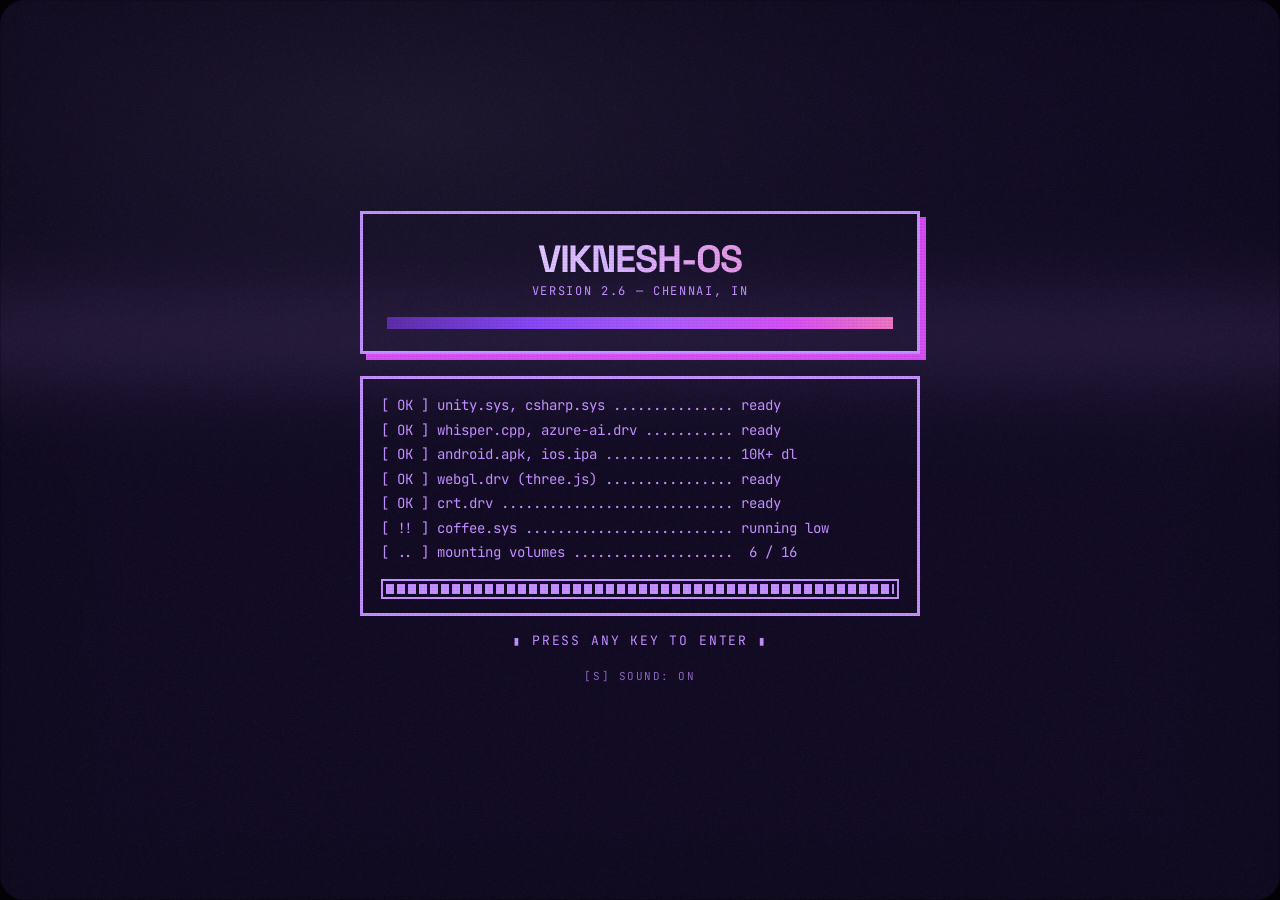
==== commit 15fa8edf: "Shorten profile hero title to Unity Game Developer" ====
--- a/index.html
+++ b/index.html
@@ -13,5 +13,5 @@
 <p>Supports player vs. AI bot matches with turn countdown timers, foul/pocket rules, and score tallying.</p></div><dl class="project-spec" data-reveal-stagger="70"><div class="project-spec-row"><dt><span data-reveal="type">context</span></dt><dd><span class="project-spec-value" data-reveal="lines">Personal Project</span></dd></div><div class="project-spec-row"><dt><span data-reveal="type">role</span></dt><dd><span class="project-spec-value" data-reveal="lines">Unity Developer</span></dd></div><div class="project-spec-row"><dt><span data-reveal="type">period</span></dt><dd><span class="project-spec-value" data-reveal="lines">2023</span></dd></div><div class="project-spec-row"><dt><span data-reveal="type">stack</span></dt><dd><span class="project-spec-value" data-reveal="lines">Unity 2D Physics</span><span class="project-spec-value" data-reveal="lines">C#</span><span class="project-spec-value" data-reveal="lines">Turn-Based State Machine</span><span class="project-spec-value" data-reveal="lines">Bot Opponent AI</span></dd></div><div class="project-spec-row"><dt><span data-reveal="type">links</span></dt><dd><a class="project-spec-link" href="https://youtu.be/uf2x3BgoEyQ" target="_blank" rel="noopener"><span data-reveal="type">Watch Demo on YouTube</span><i aria-hidden="true">↗</i></a></dd></div></dl></div></section><section class="project-gallery" data-gallery-mode="horizontal" id="carrom-prototype-gallery" data-project-section="gallery" aria-label="Project screenshots"><div class="project-gallery-runway"><div class="project-gallery-stage"><div class="project-gallery-visual"><div class="project-gallery-grid"><figure class="project-media is-wide media-capture has-source" data-project-media><div class="project-media-surface"><button class="project-gallery-interaction" type="button" data-gallery-interaction aria-label="Show next screenshot"></button><img src="/img/projects/carrom-prototype.webp" alt="Carrom Game Prototype — Striker aiming & physics simulation" width="1280" height="720" loading="lazy" decoding="async"><div class="project-media-readout" aria-hidden="true"><span>fig. 02</span><span>project capture</span></div></div><figcaption class="sr-only"><span>Carrom Game Prototype — Striker aiming & physics simulation</span></figcaption></figure></div></div><div class="project-gallery-controls"><button type="button" class="project-gallery-preview" data-gallery-preview aria-label="Next screenshot"><span></span><span></span></button></div><nav class="project-gallery-timeline" data-gallery-v-timeline aria-label="Browse screenshots"><button type="button" data-gallery-timeline-select="0" aria-label="Screenshot 1: Carrom Game Prototype — Striker aiming & physics simulation" aria-current="true"><span aria-hidden="true"></span></button><div class="project-gallery-timeline-progress" data-gallery-v-progress role="progressbar" aria-label="Gallery progress" aria-valuemin="0" aria-valuemax="100" aria-valuenow="0"><span></span></div></nav></div></div></section><footer class="project-end project-end-reveal"><nav class="project-end-label project-shell" aria-label="Back to projects"><a href="/projet/cycle-racing" data-menu-open="cycle-racing">← 3D Cycle Racing</a><a href="/projets" data-menu-open="projets">All volumes ↗</a></nav><div class="project-next-runway" data-next-reveal><a href="/projet/platformer-2d" data-menu-open="platformer-2d" class="project-next-stage project-hero" data-project-next aria-label="Explore 2D Platformer"><span class="project-next-eyebrow project-shell">Up next / 11</span><div class="project-next-art" data-next-art aria-hidden="true"><picture><img src="/img/projects/platformer-2d.webp" alt="" loading="lazy" decoding="async" data-next-image></picture></div><div class="project-hero-shade" aria-hidden="true"></div><div class="project-hero-content project-shell project-next-copy" style="--project-title-scale: 9.2vw"><h2 class="project-poster-title" data-next-title="true">2D Platformer</h2><p class="project-hero-description project-next-description" aria-hidden="true">2D action-platformer focused on level design pacing, Cinemachine camera framing, hazards, and environmental story cutscenes.</p></div></a></div></footer></div></article><article class="os-project project-layout-editorial" role="main" data-window="platformer-2d" data-static-surface data-page-scroller data-project="platformer-2d" data-route="/projet/platformer-2d" data-doc-title="2D Platformer — Viknesh Venkatesan" data-file="platformer2d.exe" data-project-canonical-cover="/img/projects/platformer-2d.webp" aria-hidden="true" aria-labelledby="project-title-platformer-2d"><div class="project-page"><header class="project-hero" id="platformer-2d-overview" data-project-section="overview"><div class="project-hero-visual" data-project-hero-visual><picture><img class="project-hero-image is-active" src="/img/projects/platformer-2d.webp" alt="2D Platformer" loading="lazy" decoding="async" data-project-hero-image="/img/projects/platformer-2d.webp"></picture></div><div class="project-hero-shade" aria-hidden="true"></div><div class="project-hero-content project-shell" data-project-hero-copy="true" style="--project-title-scale: 9.2vw"><h1 class="project-poster-title" id="project-title-platformer-2d" tabindex="-1" data-reveal="title">2D Platformer</h1><p class="project-hero-description" data-reveal="lines" data-reveal-delay="180">2D action-platformer focused on level design pacing, Cinemachine camera framing, hazards, and environmental story cutscenes.</p></div></header><section class="project-story project-shell" id="platformer-2d-story" data-project-section="story" aria-label="About 2D Platformer"><div class="project-story-content"><div class="project-copy"><p>Built in Unity to test 2D level design, jump-arc tuning, enemy encounters, and cutscene triggers.</p>
 <p>Integrates Cinemachine 2D camera confiner zones, parallax backgrounds, and triggered narrative cutscenes.</p></div><dl class="project-spec" data-reveal-stagger="70"><div class="project-spec-row"><dt><span data-reveal="type">context</span></dt><dd><span class="project-spec-value" data-reveal="lines">Personal Project</span></dd></div><div class="project-spec-row"><dt><span data-reveal="type">role</span></dt><dd><span class="project-spec-value" data-reveal="lines">Level Designer & Unity Developer</span></dd></div><div class="project-spec-row"><dt><span data-reveal="type">period</span></dt><dd><span class="project-spec-value" data-reveal="lines">2023</span></dd></div><div class="project-spec-row"><dt><span data-reveal="type">stack</span></dt><dd><span class="project-spec-value" data-reveal="lines">Unity 2D</span><span class="project-spec-value" data-reveal="lines">C#</span><span class="project-spec-value" data-reveal="lines">Cinemachine 2D</span><span class="project-spec-value" data-reveal="lines">Level Design & Cutscenes</span></dd></div><div class="project-spec-row"><dt><span data-reveal="type">links</span></dt><dd><a class="project-spec-link" href="https://youtu.be/wl0SXdFplUM" target="_blank" rel="noopener"><span data-reveal="type">Watch Demo on YouTube</span><i aria-hidden="true">↗</i></a></dd></div></dl></div></section><section class="project-gallery" data-gallery-mode="horizontal" id="platformer-2d-gallery" data-project-section="gallery" aria-label="Project screenshots"><div class="project-gallery-runway"><div class="project-gallery-stage"><div class="project-gallery-visual"><div class="project-gallery-grid"><figure class="project-media is-wide media-capture has-source" data-project-media><div class="project-media-surface"><button class="project-gallery-interaction" type="button" data-gallery-interaction aria-label="Show next screenshot"></button><img src="/img/projects/platformer-2d.webp" alt="2D Platformer — Level design & Cinemachine framing" width="1280" height="720" loading="lazy" decoding="async"><div class="project-media-readout" aria-hidden="true"><span>fig. 02</span><span>project capture</span></div></div><figcaption class="sr-only"><span>2D Platformer — Level design & Cinemachine framing</span></figcaption></figure></div></div><div class="project-gallery-controls"><button type="button" class="project-gallery-preview" data-gallery-preview aria-label="Next screenshot"><span></span><span></span></button></div><nav class="project-gallery-timeline" data-gallery-v-timeline aria-label="Browse screenshots"><button type="button" data-gallery-timeline-select="0" aria-label="Screenshot 1: 2D Platformer — Level design & Cinemachine framing" aria-current="true"><span aria-hidden="true"></span></button><div class="project-gallery-timeline-progress" data-gallery-v-progress role="progressbar" aria-label="Gallery progress" aria-valuemin="0" aria-valuemax="100" aria-valuenow="0"><span></span></div></nav></div></div></section><footer class="project-end project-end-reveal"><nav class="project-end-label project-shell" aria-label="Back to projects"><a href="/projet/carrom-prototype" data-menu-open="carrom-prototype">← Carrom Board AI</a><a href="/projets" data-menu-open="projets">All volumes ↗</a></nav><div class="project-next-runway" data-next-reveal><a href="/projet/arcade-pong" data-menu-open="arcade-pong" class="project-next-stage project-hero" data-project-next aria-label="Explore Arcade Pong Game"><span class="project-next-eyebrow project-shell">Up next / 12</span><div class="project-next-art" data-next-art aria-hidden="true"><picture><img src="/img/projects/arcade-pong.webp" alt="" loading="lazy" decoding="async" data-next-image></picture></div><div class="project-hero-shade" aria-hidden="true"></div><div class="project-hero-content project-shell project-next-copy" style="--project-title-scale: 9.0vw"><h2 class="project-poster-title" data-next-title="true">Arcade Pong Game</h2><p class="project-hero-description project-next-description" aria-hidden="true">Modernized arcade Pong in Unity featuring competitive AI and co-op modes, velocity-angled rebounds, and crisp retro UI.</p></div></a></div></footer></div></article><article class="os-project project-layout-offset" role="main" data-window="arcade-pong" data-static-surface data-page-scroller data-project="arcade-pong" data-route="/projet/arcade-pong" data-doc-title="Arcade Pong Game — Viknesh Venkatesan" data-file="pong.exe" data-project-canonical-cover="/img/projects/arcade-pong.webp" aria-hidden="true" aria-labelledby="project-title-arcade-pong"><div class="project-page"><header class="project-hero" id="arcade-pong-overview" data-project-section="overview"><div class="project-hero-visual" data-project-hero-visual><picture><img class="project-hero-image is-active" src="/img/projects/arcade-pong.webp" alt="Arcade Pong Game" loading="lazy" decoding="async" data-project-hero-image="/img/projects/arcade-pong.webp"></picture></div><div class="project-hero-shade" aria-hidden="true"></div><div class="project-hero-content project-shell" data-project-hero-copy="true" style="--project-title-scale: 9.0vw"><h1 class="project-poster-title" id="project-title-arcade-pong" tabindex="-1" data-reveal="title">Arcade Pong Game</h1><p class="project-hero-description" data-reveal="lines" data-reveal-delay="180">Modernized arcade Pong in Unity featuring competitive AI and co-op modes, velocity-angled rebounds, and crisp retro UI.</p></div></header><section class="project-story project-shell" id="arcade-pong-story" data-project-section="story" aria-label="About Arcade Pong Game"><div class="project-story-content"><div class="project-copy"><p>A modern take on classic Pong built in Unity to experiment with reactive AI paddle tracking, ball-spin reflection vectors, and local multiplayer/co-op modes.</p></div><dl class="project-spec" data-reveal-stagger="70"><div class="project-spec-row"><dt><span data-reveal="type">context</span></dt><dd><span class="project-spec-value" data-reveal="lines">Personal Project</span></dd></div><div class="project-spec-row"><dt><span data-reveal="type">role</span></dt><dd><span class="project-spec-value" data-reveal="lines">Unity Developer</span></dd></div><div class="project-spec-row"><dt><span data-reveal="type">period</span></dt><dd><span class="project-spec-value" data-reveal="lines">2023</span></dd></div><div class="project-spec-row"><dt><span data-reveal="type">stack</span></dt><dd><span class="project-spec-value" data-reveal="lines">Unity 2D / C#</span><span class="project-spec-value" data-reveal="lines">Reactive AI Paddle</span><span class="project-spec-value" data-reveal="lines">Arcade Physics</span><span class="project-spec-value" data-reveal="lines">Retro UI</span></dd></div><div class="project-spec-row"><dt><span data-reveal="type">links</span></dt><dd><a class="project-spec-link" href="https://youtu.be/KNR58x6eZZ0" target="_blank" rel="noopener"><span data-reveal="type">Watch Demo on YouTube</span><i aria-hidden="true">↗</i></a></dd></div></dl></div></section><section class="project-gallery" data-gallery-mode="horizontal" id="arcade-pong-gallery" data-project-section="gallery" aria-label="Project screenshots"><div class="project-gallery-runway"><div class="project-gallery-stage"><div class="project-gallery-visual"><div class="project-gallery-grid"><figure class="project-media is-wide media-capture has-source" data-project-media><div class="project-media-surface"><button class="project-gallery-interaction" type="button" data-gallery-interaction aria-label="Show next screenshot"></button><img src="/img/projects/arcade-pong.webp" alt="Arcade Pong — Competitive & co-op AI gameplay" width="1280" height="720" loading="lazy" decoding="async"><div class="project-media-readout" aria-hidden="true"><span>fig. 02</span><span>project capture</span></div></div><figcaption class="sr-only"><span>Arcade Pong — Competitive & co-op AI gameplay</span></figcaption></figure></div></div><div class="project-gallery-controls"><button type="button" class="project-gallery-preview" data-gallery-preview aria-label="Next screenshot"><span></span><span></span></button></div><nav class="project-gallery-timeline" data-gallery-v-timeline aria-label="Browse screenshots"><button type="button" data-gallery-timeline-select="0" aria-label="Screenshot 1: Arcade Pong — Competitive & co-op AI gameplay" aria-current="true"><span aria-hidden="true"></span></button><div class="project-gallery-timeline-progress" data-gallery-v-progress role="progressbar" aria-label="Gallery progress" aria-valuemin="0" aria-valuemax="100" aria-valuenow="0"><span></span></div></nav></div></div></section><footer class="project-end project-end-reveal"><nav class="project-end-label project-shell" aria-label="Back to projects"><a href="/projet/platformer-2d" data-menu-open="platformer-2d">← 2D Platformer</a><a href="/projets" data-menu-open="projets">All volumes ↗</a></nav><div class="project-next-runway" data-next-reveal><a href="/projet/snake-game" data-menu-open="snake-game" class="project-next-stage project-hero" data-project-next aria-label="Explore Snake Game"><span class="project-next-eyebrow project-shell">Up next / 13</span><div class="project-next-art" data-next-art aria-hidden="true"><picture><img src="/img/projects/snake-game.webp" alt="" loading="lazy" decoding="async" data-next-image></picture></div><div class="project-hero-shade" aria-hidden="true"></div><div class="project-hero-content project-shell project-next-copy" style="--project-title-scale: 10.0vw"><h2 class="project-poster-title" data-next-title="true">Snake Game</h2><p class="project-hero-description project-next-description" aria-hidden="true">Pixel-clean Unity Snake game with deterministic grid movement, body-segment growth, self-collision detection, and high-score persistence.</p></div></a></div></footer></div></article><article class="os-project project-layout-editorial" role="main" data-window="snake-game" data-static-surface data-page-scroller data-project="snake-game" data-route="/projet/snake-game" data-doc-title="Snake Game — Viknesh Venkatesan" data-file="snake.exe" data-project-canonical-cover="/img/projects/snake-game.webp" aria-hidden="true" aria-labelledby="project-title-snake-game"><div class="project-page"><header class="project-hero" id="snake-game-overview" data-project-section="overview"><div class="project-hero-visual" data-project-hero-visual><picture><img class="project-hero-image is-active" src="/img/projects/snake-game.webp" alt="Snake Game" loading="lazy" decoding="async" data-project-hero-image="/img/projects/snake-game.webp"></picture></div><div class="project-hero-shade" aria-hidden="true"></div><div class="project-hero-content project-shell" data-project-hero-copy="true" style="--project-title-scale: 10.0vw"><h1 class="project-poster-title" id="project-title-snake-game" tabindex="-1" data-reveal="title">Snake Game</h1><p class="project-hero-description" data-reveal="lines" data-reveal-delay="180">Pixel-clean Unity Snake game with deterministic grid movement, body-segment growth, self-collision detection, and high-score persistence.</p></div></header><section class="project-story project-shell" id="snake-game-story" data-project-section="story" aria-label="About Snake Game"><div class="project-story-content"><div class="project-copy"><p>A crisp retro Snake implementation in Unity featuring grid-stepped movement, dynamic tail-segment linked lists, collision detection, and persistent high-score storage.</p></div><dl class="project-spec" data-reveal-stagger="70"><div class="project-spec-row"><dt><span data-reveal="type">context</span></dt><dd><span class="project-spec-value" data-reveal="lines">Personal Project</span></dd></div><div class="project-spec-row"><dt><span data-reveal="type">role</span></dt><dd><span class="project-spec-value" data-reveal="lines">Unity Developer</span></dd></div><div class="project-spec-row"><dt><span data-reveal="type">period</span></dt><dd><span class="project-spec-value" data-reveal="lines">2023</span></dd></div><div class="project-spec-row"><dt><span data-reveal="type">stack</span></dt><dd><span class="project-spec-value" data-reveal="lines">Unity 2D / C#</span><span class="project-spec-value" data-reveal="lines">Grid Movement System</span><span class="project-spec-value" data-reveal="lines">Persistent High Scores</span><span class="project-spec-value" data-reveal="lines">Pixel UI</span></dd></div><div class="project-spec-row"><dt><span data-reveal="type">links</span></dt><dd><a class="project-spec-link" href="https://youtu.be/ADn2TRuV09g" target="_blank" rel="noopener"><span data-reveal="type">Watch Demo on YouTube</span><i aria-hidden="true">↗</i></a></dd></div></dl></div></section><section class="project-gallery" data-gallery-mode="horizontal" id="snake-game-gallery" data-project-section="gallery" aria-label="Project screenshots"><div class="project-gallery-runway"><div class="project-gallery-stage"><div class="project-gallery-visual"><div class="project-gallery-grid"><figure class="project-media is-wide media-capture has-source" data-project-media><div class="project-media-surface"><button class="project-gallery-interaction" type="button" data-gallery-interaction aria-label="Show next screenshot"></button><img src="/img/projects/snake-game.webp" alt="Snake Game — Pixel-style Unity arcade implementation" width="1280" height="720" loading="lazy" decoding="async"><div class="project-media-readout" aria-hidden="true"><span>fig. 02</span><span>project capture</span></div></div><figcaption class="sr-only"><span>Snake Game — Pixel-style Unity arcade implementation</span></figcaption></figure></div></div><div class="project-gallery-controls"><button type="button" class="project-gallery-preview" data-gallery-preview aria-label="Next screenshot"><span></span><span></span></button></div><nav class="project-gallery-timeline" data-gallery-v-timeline aria-label="Browse screenshots"><button type="button" data-gallery-timeline-select="0" aria-label="Screenshot 1: Snake Game — Pixel-style Unity arcade implementation" aria-current="true"><span aria-hidden="true"></span></button><div class="project-gallery-timeline-progress" data-gallery-v-progress role="progressbar" aria-label="Gallery progress" aria-valuemin="0" aria-valuemax="100" aria-valuenow="0"><span></span></div></nav></div></div></section><footer class="project-end project-end-reveal"><nav class="project-end-label project-shell" aria-label="Back to projects"><a href="/projet/arcade-pong" data-menu-open="arcade-pong">← Arcade Pong</a><a href="/projets" data-menu-open="projets">All volumes ↗</a></nav><div class="project-next-runway" data-next-reveal><a href="/projet/viralscript-ai" data-menu-open="viralscript-ai" class="project-next-stage project-hero" data-project-next aria-label="Explore ViralScript AI"><span class="project-next-eyebrow project-shell">Up next / 14</span><div class="project-next-art" data-next-art aria-hidden="true"><picture><img src="/img/projects/viralscript-ai.webp" alt="" loading="lazy" decoding="async" data-next-image></picture></div><div class="project-hero-shade" aria-hidden="true"></div><div class="project-hero-content project-shell project-next-copy" style="--project-title-scale: 9.0vw"><h2 class="project-poster-title" data-next-title="true">ViralScript AI</h2><p class="project-hero-description project-next-description" aria-hidden="true">AI-powered short-form video script generator web application for YouTube Shorts, Instagram Reels, and TikTok creators.</p></div></a></div></footer></div></article><article class="os-project project-layout-product" role="main" data-window="viralscript-ai" data-static-surface data-page-scroller data-project="viralscript-ai" data-route="/projet/viralscript-ai" data-doc-title="ViralScript AI — Viknesh Venkatesan" data-file="viralscript.ai" data-project-canonical-cover="/img/projects/viralscript-ai.webp" aria-hidden="true" aria-labelledby="project-title-viralscript-ai"><div class="project-page"><header class="project-hero" id="viralscript-ai-overview" data-project-section="overview"><div class="project-hero-visual" data-project-hero-visual><picture><img class="project-hero-image is-active" src="/img/projects/viralscript-ai.webp" alt="ViralScript AI" loading="lazy" decoding="async" data-project-hero-image="/img/projects/viralscript-ai.webp"></picture></div><div class="project-hero-shade" aria-hidden="true"></div><div class="project-hero-content project-shell" data-project-hero-copy="true" style="--project-title-scale: 9.0vw"><h1 class="project-poster-title" id="project-title-viralscript-ai" tabindex="-1" data-reveal="title">ViralScript AI</h1><p class="project-hero-description" data-reveal="lines" data-reveal-delay="180">AI-powered short-form video script generator web application for YouTube Shorts, Instagram Reels, and TikTok creators.</p></div></header><section class="project-story project-shell" id="viralscript-ai-story" data-project-section="story" aria-label="About ViralScript AI"><div class="project-story-content"><div class="project-copy"><p>ViralScript AI is a web application built and deployed on Vercel that helps content creators turn raw topic ideas into high-retention short-form video scripts.</p>
 <p>Features an AI hook selector, timestamped script editor ([HOOK], [BODY], [CTA]), retention pacing analysis, and platform-specific formatting.</p></div><dl class="project-spec" data-reveal-stagger="70"><div class="project-spec-row"><dt><span data-reveal="type">context</span></dt><dd><span class="project-spec-value" data-reveal="lines">Personal Product</span></dd></div><div class="project-spec-row"><dt><span data-reveal="type">role</span></dt><dd><span class="project-spec-value" data-reveal="lines">Full-Stack & AI Developer</span></dd></div><div class="project-spec-row"><dt><span data-reveal="type">period</span></dt><dd><span class="project-spec-value" data-reveal="lines">2025 — 2026</span></dd></div><div class="project-spec-row"><dt><span data-reveal="type">stack</span></dt><dd><span class="project-spec-value" data-reveal="lines">Web App / TypeScript</span><span class="project-spec-value" data-reveal="lines">LLM Prompt Engineering</span><span class="project-spec-value" data-reveal="lines">Retention Pacing UI</span><span class="project-spec-value" data-reveal="lines">Vercel</span></dd></div><div class="project-spec-row"><dt><span data-reveal="type">links</span></dt><dd><a class="project-spec-link" href="https://github.com/VikneshVK" target="_blank" rel="noopener"><span data-reveal="type">GitHub Profile</span><i aria-hidden="true">↗</i></a></dd></div></dl></div></section><section class="project-gallery" data-gallery-mode="horizontal" id="viralscript-ai-gallery" data-project-section="gallery" aria-label="Project screenshots"><div class="project-gallery-runway"><div class="project-gallery-stage"><div class="project-gallery-visual"><div class="project-gallery-grid"><figure class="project-media is-wide media-capture has-source" data-project-media><div class="project-media-surface"><button class="project-gallery-interaction" type="button" data-gallery-interaction aria-label="Show next screenshot"></button><img src="/img/projects/viralscript-ai.webp" alt="ViralScript AI — Hook selector, script editor & viral score dashboard" width="1280" height="720" loading="lazy" decoding="async"><div class="project-media-readout" aria-hidden="true"><span>fig. 02</span><span>project capture</span></div></div><figcaption class="sr-only"><span>ViralScript AI — Hook selector, script editor & viral score dashboard</span></figcaption></figure></div></div><div class="project-gallery-controls"><button type="button" class="project-gallery-preview" data-gallery-preview aria-label="Next screenshot"><span></span><span></span></button></div><nav class="project-gallery-timeline" data-gallery-v-timeline aria-label="Browse screenshots"><button type="button" data-gallery-timeline-select="0" aria-label="Screenshot 1: ViralScript AI — Hook selector, script editor & viral score dashboard" aria-current="true"><span aria-hidden="true"></span></button><div class="project-gallery-timeline-progress" data-gallery-v-progress role="progressbar" aria-label="Gallery progress" aria-valuemin="0" aria-valuemax="100" aria-valuenow="0"><span></span></div></nav></div></div></section><footer class="project-end project-end-reveal"><nav class="project-end-label project-shell" aria-label="Back to projects"><a href="/projet/snake-game" data-menu-open="snake-game">← Classic Snake</a><a href="/projets" data-menu-open="projets">All volumes ↗</a></nav><div class="project-next-runway" data-next-reveal><a href="/projet/genquote" data-menu-open="genquote" class="project-next-stage project-hero" data-project-next aria-label="Explore GenQuote"><span class="project-next-eyebrow project-shell">Up next / 15</span><div class="project-next-art" data-next-art aria-hidden="true"><picture><img src="/img/projects/genquote.webp" alt="" loading="lazy" decoding="async" data-next-image></picture></div><div class="project-hero-shade" aria-hidden="true"></div><div class="project-hero-content project-shell project-next-copy" style="--project-title-scale: 10.5vw"><h2 class="project-poster-title" data-next-title="true">GenQuote</h2><p class="project-hero-description project-next-description" aria-hidden="true">Cross-platform Flutter & Supabase mobile app for electrical load calculation, generator sizing, and instant PDF quotation generation.</p></div></a></div></footer></div></article><article class="os-project project-layout-product" role="main" data-window="genquote" data-static-surface data-page-scroller data-project="genquote" data-route="/projet/genquote" data-doc-title="GenQuote — Viknesh Venkatesan" data-file="genquote.app" data-project-canonical-cover="/img/projects/genquote.webp" aria-hidden="true" aria-labelledby="project-title-genquote"><div class="project-page"><header class="project-hero" id="genquote-overview" data-project-section="overview"><div class="project-hero-visual" data-project-hero-visual><picture><img class="project-hero-image is-active" src="/img/projects/genquote.webp" alt="GenQuote" loading="lazy" decoding="async" data-project-hero-image="/img/projects/genquote.webp"></picture></div><div class="project-hero-shade" aria-hidden="true"></div><div class="project-hero-content project-shell" data-project-hero-copy="true" style="--project-title-scale: 10.5vw"><h1 class="project-poster-title" id="project-title-genquote" tabindex="-1" data-reveal="title">GenQuote</h1><p class="project-hero-description" data-reveal="lines" data-reveal-delay="180">Cross-platform Flutter & Supabase mobile app for electrical load calculation, generator sizing, and instant PDF quotation generation.</p></div></header><section class="project-story project-shell" id="genquote-story" data-project-section="story" aria-label="About GenQuote"><div class="project-story-content"><div class="project-copy"><p>GenQuote calculates total connected load (kW / kVA) from appliance inputs and recommends generator models for field sales and electrical quotes.</p>
-<p>Built with Flutter and backed by Supabase cloud sync, it generates itemized client-ready PDF quotations on the spot.</p></div><dl class="project-spec" data-reveal-stagger="70"><div class="project-spec-row"><dt><span data-reveal="type">context</span></dt><dd><span class="project-spec-value" data-reveal="lines">Personal Product</span></dd></div><div class="project-spec-row"><dt><span data-reveal="type">role</span></dt><dd><span class="project-spec-value" data-reveal="lines">Flutter & Supabase Developer</span></dd></div><div class="project-spec-row"><dt><span data-reveal="type">period</span></dt><dd><span class="project-spec-value" data-reveal="lines">2025 — 2026</span></dd></div><div class="project-spec-row"><dt><span data-reveal="type">stack</span></dt><dd><span class="project-spec-value" data-reveal="lines">Flutter / Dart</span><span class="project-spec-value" data-reveal="lines">Supabase</span><span class="project-spec-value" data-reveal="lines">Load Sizing Engine</span><span class="project-spec-value" data-reveal="lines">PDF Quotation Export</span></dd></div><div class="project-spec-row"><dt><span data-reveal="type">links</span></dt><dd><a class="project-spec-link" href="https://github.com/VikneshVK" target="_blank" rel="noopener"><span data-reveal="type">GitHub Profile</span><i aria-hidden="true">↗</i></a></dd></div></dl></div></section><section class="project-gallery" data-gallery-mode="horizontal" id="genquote-gallery" data-project-section="gallery" aria-label="Project screenshots"><div class="project-gallery-runway"><div class="project-gallery-stage"><div class="project-gallery-visual"><div class="project-gallery-grid"><figure class="project-media is-wide media-capture has-source" data-project-media><div class="project-media-surface"><button class="project-gallery-interaction" type="button" data-gallery-interaction aria-label="Show next screenshot"></button><img src="/img/projects/genquote.webp" alt="GenQuote — Electrical load calculator, generator sizing & PDF quote" width="1280" height="720" loading="lazy" decoding="async"><div class="project-media-readout" aria-hidden="true"><span>fig. 02</span><span>project capture</span></div></div><figcaption class="sr-only"><span>GenQuote — Electrical load calculator, generator sizing & PDF quote</span></figcaption></figure></div></div><div class="project-gallery-controls"><button type="button" class="project-gallery-preview" data-gallery-preview aria-label="Next screenshot"><span></span><span></span></button></div><nav class="project-gallery-timeline" data-gallery-v-timeline aria-label="Browse screenshots"><button type="button" data-gallery-timeline-select="0" aria-label="Screenshot 1: GenQuote — Electrical load calculator, generator sizing & PDF quote" aria-current="true"><span aria-hidden="true"></span></button><div class="project-gallery-timeline-progress" data-gallery-v-progress role="progressbar" aria-label="Gallery progress" aria-valuemin="0" aria-valuemax="100" aria-valuenow="0"><span></span></div></nav></div></div></section><footer class="project-end project-end-reveal"><nav class="project-end-label project-shell" aria-label="Back to projects"><a href="/projet/viralscript-ai" data-menu-open="viralscript-ai">← ViralScript AI</a><a href="/projets" data-menu-open="projets">All volumes ↗</a></nav><div class="project-next-runway" data-next-reveal><a href="/projet/buildcalc" data-menu-open="buildcalc" class="project-next-stage project-hero" data-project-next aria-label="Explore BuildCalc"><span class="project-next-eyebrow project-shell">Up next / 16</span><div class="project-next-art" data-next-art aria-hidden="true"><picture><img src="/img/projects/buildcalc.webp" alt="" loading="lazy" decoding="async" data-next-image></picture></div><div class="project-hero-shade" aria-hidden="true"></div><div class="project-hero-content project-shell project-next-copy" style="--project-title-scale: 10.0vw"><h2 class="project-poster-title" data-next-title="true">BuildCalc</h2><p class="project-hero-description project-next-description" aria-hidden="true">Offline-first Flutter construction & carpentry calculator for concrete, lumber, CMU block, roof rafters, stair stringers, and foot-inch-fraction math with local SQLite job logs.</p></div></a></div></footer></div></article><article class="os-project project-layout-offset" role="main" data-window="buildcalc" data-static-surface data-page-scroller data-project="buildcalc" data-route="/projet/buildcalc" data-doc-title="BuildCalc — Viknesh Venkatesan" data-file="buildcalc.app" data-project-canonical-cover="/img/projects/buildcalc.webp" aria-hidden="true" aria-labelledby="project-title-buildcalc"><div class="project-page"><header class="project-hero" id="buildcalc-overview" data-project-section="overview"><div class="project-hero-visual" data-project-hero-visual><picture><img class="project-hero-image is-active" src="/img/projects/buildcalc.webp" alt="BuildCalc" loading="lazy" decoding="async" data-project-hero-image="/img/projects/buildcalc.webp"></picture></div><div class="project-hero-shade" aria-hidden="true"></div><div class="project-hero-content project-shell" data-project-hero-copy="true" style="--project-title-scale: 10.0vw"><h1 class="project-poster-title" id="project-title-buildcalc" tabindex="-1" data-reveal="title">BuildCalc</h1><p class="project-hero-description" data-reveal="lines" data-reveal-delay="180">Offline-first Flutter construction & carpentry calculator for concrete, lumber, CMU block, roof rafters, stair stringers, and foot-inch-fraction math with local SQLite job logs.</p></div></header><section class="project-story project-shell" id="buildcalc-story" data-project-section="story" aria-label="About BuildCalc"><div class="project-story-content"><div class="project-copy"><p>BuildCalc is an offline-first Flutter field calculator built for contractors, framers, and site engineers. It groups field calculations into four dedicated modules:</p><ul><li><b>Materials</b>: Concrete volume (slab, footing, column, wall), lumber &amp; board-feet, and masonry / CMU block counts.</li><li><b>Roofing</b>: Common rafters, pitch converter, true-cut jack rafters, and hip/valley cuts.</li><li><b>Stairs</b>: Stair solver, stringer cut layout, and IRC code sentinel checks.</li><li><b>Measurements</b>: Foot-inch-fraction calculator and metric ↔ imperial unit conversion.</li></ul><p>Recent jobs and saved calculation logs are stored locally on-device with SQLite and ready for export on site.</p></div><dl class="project-spec" data-reveal-stagger="70"><div class="project-spec-row"><dt><span data-reveal="type">context</span></dt><dd><span class="project-spec-value" data-reveal="lines">Personal Product</span></dd></div><div class="project-spec-row"><dt><span data-reveal="type">role</span></dt><dd><span class="project-spec-value" data-reveal="lines">Mobile App Developer</span></dd></div><div class="project-spec-row"><dt><span data-reveal="type">period</span></dt><dd><span class="project-spec-value" data-reveal="lines">2025 — 2026</span></dd></div><div class="project-spec-row"><dt><span data-reveal="type">stack</span></dt><dd><span class="project-spec-value" data-reveal="lines">Flutter / Dart</span><span class="project-spec-value" data-reveal="lines">SQLite Local Persistence</span><span class="project-spec-value" data-reveal="lines">Roofing, Stair &amp; IRC Solvers</span><span class="project-spec-value" data-reveal="lines">Foot-Inch-Fraction Math</span></dd></div><div class="project-spec-row"><dt><span data-reveal="type">links</span></dt><dd><a class="project-spec-link" href="https://github.com/VikneshVK" target="_blank" rel="noopener"><span data-reveal="type">GitHub Profile</span><i aria-hidden="true">↗</i></a></dd></div></dl></div></section><section class="project-gallery" data-gallery-mode="horizontal" id="buildcalc-gallery" data-project-section="gallery" aria-label="Project screenshots"><div class="project-gallery-runway"><div class="project-gallery-stage"><div class="project-gallery-visual"><div class="project-gallery-grid"><figure class="project-media is-wide media-capture has-source" data-project-media><div class="project-media-surface"><button class="project-gallery-interaction" type="button" data-gallery-interaction aria-label="Show next screenshot"></button><img src="/img/projects/buildcalc.webp" alt="BuildCalc — Materials, roofing rafters, stair solver, foot-inch-fraction math & SQLite job logs" width="1280" height="720" loading="lazy" decoding="async"><div class="project-media-readout" aria-hidden="true"><span>fig. 02</span><span>project capture</span></div></div><figcaption class="sr-only"><span>BuildCalc — Materials, roofing rafters, stair solver, foot-inch-fraction math & SQLite job logs</span></figcaption></figure></div></div><div class="project-gallery-controls"><button type="button" class="project-gallery-preview" data-gallery-preview aria-label="Next screenshot"><span></span><span></span></button></div><nav class="project-gallery-timeline" data-gallery-v-timeline aria-label="Browse screenshots"><button type="button" data-gallery-timeline-select="0" aria-label="Screenshot 1: BuildCalc — Materials, roofing rafters, stair solver, foot-inch-fraction math & SQLite job logs" aria-current="true"><span aria-hidden="true"></span></button><div class="project-gallery-timeline-progress" data-gallery-v-progress role="progressbar" aria-label="Gallery progress" aria-valuemin="0" aria-valuemax="100" aria-valuenow="0"><span></span></div></nav></div></div></section><footer class="project-end project-end-reveal"><nav class="project-end-label project-shell" aria-label="Back to projects"><a href="/projet/genquote" data-menu-open="genquote">← GenQuote</a><a href="/projets" data-menu-open="projets">All volumes ↗</a></nav><div class="project-next-runway" data-next-reveal><a href="/projet/speakaroo" data-menu-open="speakaroo" class="project-next-stage project-hero" data-project-next aria-label="Explore Speakaroo: Speech Therapy"><span class="project-next-eyebrow project-shell">Up next / 01</span><div class="project-next-art" data-next-art aria-hidden="true"><picture><img src="/img/projects/speakaroo.webp" alt="" loading="lazy" decoding="async" data-next-image></picture></div><div class="project-hero-shade" aria-hidden="true"></div><div class="project-hero-content project-shell project-next-copy" style="--project-title-scale: 7.2vw"><h2 class="project-poster-title" data-next-title="true">Speakaroo: Speech Therapy</h2><p class="project-hero-description project-next-description" aria-hidden="true">Interactive speech-therapy & pronunciation learning app for children with on-device Whisper.cpp voice recognition — 10,000+ downloads on Google Play & iOS App Store.</p></div></a></div></footer></div></article><div class="os-window-modal" data-contact-modal data-window-modal role="dialog" aria-modal="true" aria-label="Contact and shortcuts" aria-hidden="true"><section class="os-window mail" data-window="contact" data-route="/contact" data-doc-title="Contact — Viknesh Venkatesan" data-fixed-size style="left:260px;top:80px" aria-hidden="true"><header class="bar" data-drag-handle><button type="button" class="wbtn close" data-action="close" aria-label="Close contact.app — new message"><span class="wbtn-mark" aria-hidden="true"></span></button><span class="t">contact.app — new message</span></header><div class="body"><div class="body-inner"><h1 class="sr-only">Contact</h1><form data-mail-form method="post" action="/api/contact" autocomplete="off" data-1p-ignore novalidate><div class="mail-field"><span class="k">To</span><div class="v"><span><a href="mailto:viknesh2022@gmail.com">viknesh2022@gmail.com</a></span><small class="mail-availability">Available for full-time roles &amp; collaborations · <a href="tel:+919600681922">+91-9600681922</a></small></div></div><div class="mail-field"><label class="k" for="mail-de">From</label><input id="mail-de" name="email" type="email" placeholder="you@studio.com" autocomplete="off" data-1p-ignore maxlength="254" required></div><div class="mail-field"><label class="k" for="mail-objet">Subject</label><input id="mail-objet" name="subject" type="text" placeholder="Unity Game Developer Role / Project Collaboration" autocomplete="off" data-1p-ignore maxlength="120"></div><div class="mail-qualifiers"><div class="mail-field"><label class="k" for="mail-type">Scope</label><select id="mail-type" name="projectType" data-1p-ignore><option value="">Role / Type (optional)</option><option value="unity-role">Full-Time Unity Developer Role</option><option value="game-collab">Game Prototype / Mobile Title</option><option value="ai-app">AI / Flutter App Development</option><option value="other">Other Collaboration</option></select></div><div class="mail-field"><label class="k" for="mail-timeline">Timeline</label><select id="mail-timeline" name="timeline" data-1p-ignore><option value="">Timeline (optional)</option><option value="immediate">Immediate / ASAP</option><option value="month">Within 1 month</option><option value="quarter">Within 1–3 months</option><option value="discuss">Let's discuss</option></select></div></div><div class="mail-trap" aria-hidden="true"><label for="mail-website">Do not fill this field</label><input id="mail-website" name="website" type="text" tabindex="-1" autocomplete="off" data-1p-ignore></div><input type="hidden" name="challenge" value="viknesh-os" data-1p-ignore><input type="hidden" name="turnstileToken" value="static-ok" autocomplete="off" data-1p-ignore><textarea class="mail-msg" name="message" rows="7" minlength="10" maxlength="5000" required autocomplete="off" data-1p-ignore aria-label="Message" placeholder="Hi Viknesh,&#10;&#10;We're building a game / interactive product and would love to chat about…"></textarea><div class="mail-turnstile" data-mail-turnstile aria-label="Verification"></div><p class="mail-status" data-mail-status role="status" aria-live="polite" hidden></p><div class="mail-send"><button type="submit" class="btn" data-mail-submit>▸ SEND MESSAGE</button></div></form><div class="mail-links lnk-list"><div class="mail-links-title">raccourcis.url</div><a class="lnk" href="https://www.linkedin.com/in/viknesh-venkatesan/" target="_blank" rel="noopener"><span class="ic">☍</span><span>LinkedIn<span class="u">/in/viknesh-venkatesan</span></span></a><a class="lnk" href="https://github.com/VikneshVK" target="_blank" rel="noopener"><span class="ic">⌥</span><span>GitHub<span class="u">github.com/VikneshVK</span></span></a><a class="lnk" href="https://vikneshvk.itch.io/" target="_blank" rel="noopener"><span class="ic">◈</span><span>itch.io<span class="u">vikneshvk.itch.io</span></span></a><a class="lnk" href="/Resume/Viknesh_Venkatesan_Game_Dev_Resume.pdf" target="_blank" rel="noopener" download="Viknesh_Venkatesan_Game_Dev_Resume.pdf"><span class="ic">⎙</span><span>Game Dev CV<span class="u">Unity · C# · Mobile PDF</span></span></a><a class="lnk" href="/Resume/Viknesh_Venkatesan_App_Dev_Resume.pdf" target="_blank" rel="noopener" download="Viknesh_Venkatesan_App_Dev_Resume.pdf"><span class="ic">⎙</span><span>App &amp; AI Dev CV<span class="u">Flutter · AI · Web PDF</span></span></a></div></div></div></section><section class="os-window links" data-window="raccourcis" data-route="/contact" data-fixed-size style="left:920px;top:104px" aria-hidden="true"><header class="bar" data-drag-handle><button type="button" class="wbtn close" data-action="close" aria-label="Close raccourcis.url"><span class="wbtn-mark" aria-hidden="true"></span></button><span class="t">raccourcis.url</span></header><div class="body"><div class="body-inner"><div class="lnk-list"><a class="lnk" href="https://www.linkedin.com/in/viknesh-venkatesan/" target="_blank" rel="noopener"><span class="ic">☍</span><span>LinkedIn<span class="u">/in/viknesh-venkatesan</span></span></a><a class="lnk" href="https://github.com/VikneshVK" target="_blank" rel="noopener"><span class="ic">⌥</span><span>GitHub<span class="u">github.com/VikneshVK</span></span></a><a class="lnk" href="https://vikneshvk.itch.io/" target="_blank" rel="noopener"><span class="ic">◈</span><span>itch.io<span class="u">vikneshvk.itch.io</span></span></a><a class="lnk" href="/Resume/Viknesh_Venkatesan_Game_Dev_Resume.pdf" target="_blank" rel="noopener" download="Viknesh_Venkatesan_Game_Dev_Resume.pdf"><span class="ic">⎙</span><span>Game Dev CV<span class="u">Unity · C# · Mobile PDF</span></span></a><a class="lnk" href="/Resume/Viknesh_Venkatesan_App_Dev_Resume.pdf" target="_blank" rel="noopener" download="Viknesh_Venkatesan_App_Dev_Resume.pdf"><span class="ic">⎙</span><span>App &amp; AI Dev CV<span class="u">Flutter · AI · Web PDF</span></span></a></div></div></div></section></div><div class="os-window-modal" data-window-modal role="dialog" aria-modal="true" aria-label="ARCADE" aria-hidden="true"><section class="os-window doom" data-window="doom" data-route="/doom" data-doc-title="ARCADE — Viknesh Venkatesan" data-fixed-size style="left:260px;top:80px" aria-hidden="true"><header class="bar" data-drag-handle><button type="button" class="wbtn close" data-action="close" aria-label="Close arcade"><span class="wbtn-mark" aria-hidden="true"></span></button><span class="t" data-arcade-title>worddropper.exe</span></header><div class="body"><div class="body-inner"><div class="doom-stage" data-doom-stage data-crt-hit tabindex="0" role="application" aria-label="Interactive Arcade Cartridge. Click here to use keyboard and mouse controls."></div><div class="doom-controls" aria-label="Arcade controls"><button type="button" class="os-btn is-active" data-cartridge-switch="worddropper">Word Drop</button><button type="button" class="os-btn" data-cartridge-switch="brickbreaker">Bricks</button><button type="button" class="os-btn" data-cartridge-switch="cybersnake">Snake</button><button type="button" class="os-btn" data-doom-key="37">←</button><button type="button" class="os-btn" data-doom-key="38">↑</button><button type="button" class="os-btn" data-doom-key="40">↓ / Back</button><button type="button" class="os-btn" data-doom-key="39">→</button><button type="button" class="os-btn" data-doom-key="13">Enter / Go</button></div><p class="doom-status" data-doom-status role="status">WORD DROPPER MINI · TYPE LETTERS OR CLICK TILES · ENTER TO SUBMIT</p><p class="doom-note" data-doom-note>VIKNESH-OS ARCADE · GMTK WORD DROPPER · CYBER BRICK BREAKER · CYBER SNAKE</p></div></div></section></div><section class="os-profile" data-profile data-page-scroller data-route="/profile" data-doc-title="Profile · Viknesh Venkatesan, Unity Game Developer" aria-labelledby="profile-title"><div class="profile-page" data-profile-page><div class="profile-title-stage" data-profile-title-stage aria-hidden="true"></div><header class="profile-hero"><p class="profile-kicker"><span data-reveal="type">03 / profil.sys</span></p><h1 id="profile-title">Unity Game Developer shipping AI-powered mobile titles</h1><div class="profile-intro"><div class="profile-intro-col"><span class="profile-intro-label" data-reveal="type" data-reveal-delay="620">Today</span><p class="about-lead" data-reveal="lines" data-reveal-delay="740">I'm a Unity Game Developer at Little Learning Lab in Chennai, where I build and ship educational and speech-therapy games for Android and iOS, including Speakaroo (10,000+ downloads), Writearoo, and Social Adventures. I handle the full production cycle: C# gameplay systems, UI/UX, 60 FPS mobile optimization, on-device AI integration, and store releases.</p></div><div class="profile-intro-col"><span class="profile-intro-label" data-reveal="type" data-reveal-delay="780">Background</span><p data-reveal="lines" data-reveal-delay="900">After earning my B.E. in Mechanical &amp; Automation Engineering, I completed my MCA in Game Development at Jain University (Bengaluru). Alongside commercial Unity titles and game jams like GMTK 2026 (where Word Dropper ranked #309 in Enjoyment out of 10,500+ entries), I build Python automation scripts, AI web apps (ViralScript AI), and Flutter field apps (GenQuote with Supabase, BuildCalc with local SQLite).</p></div></div></header><section class="profile-roles" aria-labelledby="profile-roles-title"><div class="roles-intro"><header class="profile-section-head"><h2 id="profile-roles-title" data-reveal="title">My four pillars</h2></header><div class="roles-visual roles-visual--group" data-roles-visual data-crt-hit aria-hidden="true"></div><ol class="roles-names" data-roles-names aria-hidden="true"><li>Gameplay &amp; Systems</li><li>Mobile &amp; Store Ops</li><li>On-Device &amp; Gen AI</li><li>Cross-Platform Builder</li></ol></div><div class="about-capabilities"><section class="about-capability" data-hover-img="/img/profile/front.webp" data-crt-hit><div class="role-copy"><h3 data-reveal="title" data-i18n-lines="Gameplay &amp; Systems">Gameplay<br>&amp; Systems</h3><p data-reveal="lines" data-reveal-delay="140">I build modular C# gameplay systems using ScriptableObjects, state machines, custom physics, and game AI, from Minimax with Alpha-Beta pruning in Chess to NavMesh enemies in HDRP 3D platformers and beat-synced rhythm games.</p><p class="about-proof" data-reveal="type" data-reveal-delay="320"><span>Unity 2D/3D</span><span>C#</span><span>ScriptableObjects</span><span>NavMesh &amp; Minimax AI</span><span>Cinemachine</span></p></div><div class="roles-visual" data-roles-visual data-crt-hit aria-hidden="true"></div></section><section class="about-capability" data-hover-img="/img/profile/design.webp" data-crt-hit><div class="role-copy"><h3 data-reveal="title" data-i18n-lines="Mobile &amp; Store Ops">Mobile<br>&amp; Store Ops</h3><p data-reveal="lines" data-reveal-delay="140">I ship and maintain commercial mobile titles on Google Play and the Apple App Store. I profile CPU/GPU frame pacing for 60 FPS on budget devices, manage AssetBundles, resolve native Android/iOS dependencies with EDM4U, and integrate Firebase, Unity IAP, and AdMob.</p><p class="about-proof" data-reveal="type" data-reveal-delay="320"><span>Android &amp; iOS</span><span>UI Toolkit</span><span>60 FPS Profiling</span><span>Firebase &amp; IAP</span><span>10K+ Installs</span></p></div><div class="roles-visual" data-roles-visual data-crt-hit aria-hidden="true"></div></section><section class="about-capability" data-hover-img="/img/profile/creative.webp" data-crt-hit><div class="role-copy"><h3 data-reveal="title" data-i18n-lines="On-Device &amp; Gen AI">On-Device<br>&amp; Gen AI</h3><p data-reveal="lines" data-reveal-delay="140">I put user-facing AI directly into shipped games. In Speakaroo, I run Whisper.cpp on-device for real-time pronunciation feedback and Azure AI Foundry in the cloud for speech scoring, alongside local Stable Diffusion and ComfyUI pipelines on an RTX 3060 for fast asset iteration.</p><p class="about-proof" data-reveal="type" data-reveal-delay="320"><span>Whisper.cpp</span><span>Azure AI Foundry</span><span>Stable Diffusion</span><span>ComfyUI</span></p></div><div class="roles-visual" data-roles-visual data-crt-hit aria-hidden="true"></div></section><section class="about-capability" data-hover-img="/img/profile/produit.webp" data-crt-hit><div class="role-copy"><h3 data-reveal="title" data-i18n-lines="Cross-Platform Builder">Cross-Platform<br>Builder</h3><p data-reveal="lines" data-reveal-delay="140">Outside Unity, I build practical mobile and web tools: Flutter apps for electrical load quoting (GenQuote with Supabase) and construction/framing calculations (BuildCalc with SQLite), an AI script generator on Vercel (ViralScript AI), and Python automation scripts.</p><p class="about-proof" data-reveal="type" data-reveal-delay="320"><span>Flutter &amp; Supabase</span><span>Claude Code &amp; Antigravity</span><span>Python Automation</span></p></div><div class="roles-visual" data-roles-visual data-crt-hit aria-hidden="true"></div></section></div></section><header class="ai-intro" aria-labelledby="profile-ai-title"><p class="ai-kicker" data-reveal="type">AI-Assisted Game Dev Workflow</p><h2 id="profile-ai-title" data-reveal="title" data-reveal-delay="160">AI accelerates.<br>I steer the systems.</h2><p>In-game inference, agentic coding, and local art pipelines: three scenes showing how I build with AI.</p></header><section class="about-os" aria-labelledby="profile-ai-title" data-ai><div class="ai-pin" data-ai-pin><div class="ai-frame" data-ai-diagram data-crt-hit aria-hidden="true"></div><div class="ai-d" data-ai-chips aria-hidden="true"></div><div class="ai-story-intro"><p class="ai-kicker" data-reveal="type">AI-Assisted Workflow</p><h3 data-reveal="title" data-reveal-delay="160">AI ships.<br>I architect.</h3><p>Follow the AI pipeline <span aria-hidden="true">↓</span></p></div><div class="ai-col"><div class="ai-track" data-ai-track><article class="ai-panel" data-ai-panel data-ai-entry><p class="ai-kicker"><span class="ai-num">01</span><span class="ai-slash"> / </span>Agentic Code &amp; Architecture</p><h3><span>I frame. </span><span>I verify. </span></h3><div class="ai-reading-inline"><p class="ai-body">I use Claude Code and Antigravity to speed up C# gameplay code, UI Toolkit layouts, and Flutter apps. I set the architecture, ScriptableObject schemas, and frame budgets. Agents scaffold, refactor, and test; I review every commit and profile on physical devices before shipping to Google Play and the App Store.</p><p class="ai-proof"><span>Claude Code</span><span>Antigravity</span><span>Writearoo &amp; Social Adventures</span><span>Git &amp; Profiling</span></p></div><figure class="ai-mobile-art"><img src="/img/profile/ai-method.webp" alt="Vector diagram of the AI-assisted development and code review rig" width="1000" height="760" loading="lazy" decoding="async"></figure></article><article class="ai-panel" data-ai-panel data-ai-entry><p class="ai-kicker"><span class="ai-num">02</span><span class="ai-slash"> / </span>On-Device &amp; Cloud Speech AI</p><h3><span>Real-time voice. </span><span>Shipped in-game. </span></h3><div class="ai-reading-inline"><p class="ai-body">In Speakaroo: Speech Therapy (10,000+ downloads), AI runs the core gameplay loop. I integrated Whisper.cpp for low-latency on-device speech recognition in flashcard mode and connected Azure AI Foundry on the backend to score pronunciation accuracy and guide therapy feedback for kids.</p><p class="ai-proof"><span>Whisper.cpp</span><span>Azure AI Foundry</span><span>Speakaroo (10K+ installs)</span><span>Real-Time Audio</span></p></div><figure class="ai-mobile-art"><img src="/img/profile/ai-system.webp" alt="Vector diagram of connected products and real-time AI telemetry" width="1000" height="760" loading="lazy" decoding="async"></figure></article><article class="ai-panel" data-ai-panel data-ai-entry><p class="ai-kicker"><span class="ai-num">03</span><span class="ai-slash"> / </span>Local ComfyUI &amp; Python Pipelines</p><h3><span>Two lanes. </span><span>Full control. </span></h3><div class="ai-reading-inline"><p class="ai-body">For visual prototyping and 2D/UI assets, I run a local Stable Diffusion and ComfyUI pipeline on an RTX 3060 with Python scripts for batch processing, sprite trimming, and texture compression. Scripts handle the repetitive batch work, while I control final art direction, memory budgets, and store builds.</p><p class="ai-proof"><span>Stable Diffusion · ComfyUI</span><span>RTX 3060 Local Pipeline</span><span>Python Automation</span><span>Human Approval Gate</span></p></div><figure class="ai-mobile-art"><img src="/img/profile/ai-guard.webp" alt="Vector diagram of automated asset pipelines and explicit human approval gates" width="1000" height="760" loading="lazy" decoding="async"></figure></article></div></div><nav class="ai-lift" aria-label="The three scenes" data-ai-tabs><i class="ai-lift-rail" aria-hidden="true"><b data-ai-bar></b></i><button type="button" data-crt-hit aria-label="Agentic Code"><span aria-hidden="true"></span></button><button type="button" data-crt-hit aria-label="In-Game Speech AI"><span aria-hidden="true"></span></button><button type="button" data-crt-hit aria-label="ComfyUI &amp; Automation"><span aria-hidden="true"></span></button></nav></div></section><footer class="profile-foot"><div class="about-cta"><span data-reveal="title">Hiring a Unity Developer or building an interactive product?</span><button type="button" class="os-btn primary" data-menu-open="contact">Let's talk</button></div></footer></div></section><section class="os-window notfound is-max" data-window="notfound" data-route="/404" style="left:0px;top:0px" aria-hidden="true"><header class="bar" data-drag-handle><button type="button" class="wbtn close" data-action="close" aria-label="Close 404 — space invaders"><span class="wbtn-mark" aria-hidden="true"></span></button><span class="bar-actions"><button type="button" class="wbtn max" data-action="max" aria-label="Maximise 404 — space invaders" aria-pressed="false"><span class="wbtn-mark" aria-hidden="true"></span></button></span><span class="t">404 — space invaders</span></header><div class="body"><div class="body-inner"><div class="nf-intro"><p class="nf-kicker">Error 404 · sector not found</p><h1>This page has vanished.</h1><p class="sr-only">Clear three waves, disable both 4 turrets, then destroy my portrait. You have three lives. Collect D for double fire, S for shield, B for bomb.</p></div><div class="nf-game" data-notfound-game data-state="loading"><div class="nf-hud" aria-label="Game status"><span class="nf-wave"><span data-nf-wave-label>Wave</span> <b data-nf-wave>01 / 03</b></span><span class="nf-lives" data-nf-lives role="img" aria-label="3 lives remaining out of 3"><svg data-nf-heart data-empty="false" width="16" height="14" viewBox="0 0 16 14" aria-hidden="true"><path d="M1 1h5v2h4V1h5v6h-2v2h-2v2H9v2H7v-2H5V9H3V7H1Z" fill="currentColor"></path></svg><svg data-nf-heart data-empty="false" width="16" height="14" viewBox="0 0 16 14" aria-hidden="true"><path d="M1 1h5v2h4V1h5v6h-2v2h-2v2H9v2H7v-2H5V9H3V7H1Z" fill="currentColor"></path></svg><svg data-nf-heart data-empty="false" width="16" height="14" viewBox="0 0 16 14" aria-hidden="true"><path d="M1 1h5v2h4V1h5v6h-2v2h-2v2H9v2H7v-2H5V9H3V7H1Z" fill="currentColor"></path></svg></span><span class="nf-score">Score <b data-nf-score>000000</b></span><div class="nf-run"><span class="nf-combo" data-nf-combo>×1 · Combo</span><span class="nf-bonus" data-nf-bonus>D Double · S Shield · B Bomb</span><span class="nf-record" title="High score on this device">Record <b data-nf-record>000000</b></span></div><div class="nf-mission"><span data-nf-mission>0 / 6 enemies defeated</span><span class="nf-shield">Shield active</span><div class="nf-turrets" aria-label="Turret health"><span data-nf-turret>4 L · 100%</span><span data-nf-turret>4 R · 100%</span></div><div class="nf-boss-health"><progress data-nf-health max="100" value="100" aria-label="Boss health"></progress><span>Destroyed <b data-nf-progress>0 %</b></span></div></div><span class="sr-only">Shots <b data-nf-shots>000</b></span></div><div class="nf-stage" data-invaders-stage tabindex="0" role="group" aria-label="Space shooter: destroy the 404 portrait" aria-describedby="nf-instructions"><canvas class="nf-screen nf-screen-source" width="800" height="560" aria-hidden="true"></canvas><div class="nf-announcement" data-nf-announcement aria-hidden="true"></div><div class="nf-overlay"><strong class="nf-result" data-nf-result></strong><span data-nf-message role="status">Loading portrait…</span></div></div><p class="sr-only" data-nf-live role="status"></p><div class="nf-actions"><button type="button" class="nf-button nf-session" data-nf-play disabled><svg class="nf-play-icon" width="16" height="16" viewBox="0 0 16 16" fill="none" aria-hidden="true"><path d="m5 3 8 5-8 5Z" fill="currentColor"></path></svg><svg class="nf-replay-icon" width="16" height="16" viewBox="0 0 16 16" fill="none" aria-hidden="true"><path d="M3 6a5 5 0 1 1 0 4M3 2v4h4" stroke="currentColor" stroke-width="1.5"></path></svg><span data-nf-play-label>Play</span></button><div class="nf-controls" aria-label="Ship controls"><button type="button" class="nf-button" data-invaders-control="up" aria-label="Move ship up" disabled><svg width="20" height="20" viewBox="0 0 20 20" fill="none" aria-hidden="true"><path d="M10 16V4m-5 5 5-5 5 5" stroke="currentColor" stroke-width="1.5"></path></svg></button><button type="button" class="nf-button" data-invaders-control="left" aria-label="Move ship left" disabled><svg width="20" height="20" viewBox="0 0 20 20" fill="none" aria-hidden="true"><path d="M16 10H4m5-5-5 5 5 5" stroke="currentColor" stroke-width="1.5"></path></svg></button><button type="button" class="nf-button nf-fire" data-invaders-control="fire" disabled><svg width="16" height="16" viewBox="0 0 16 16" fill="none" aria-hidden="true"><path d="M8 1v8M5 4l3-3 3 3M3 11v3h10v-3" stroke="currentColor" stroke-width="1.5"></path></svg>Fire</button><button type="button" class="nf-button" data-invaders-control="right" aria-label="Move ship right" disabled><svg width="20" height="20" viewBox="0 0 20 20" fill="none" aria-hidden="true"><path d="M4 10h12m-5-5 5 5-5 5" stroke="currentColor" stroke-width="1.5"></path></svg></button><button type="button" class="nf-button" data-invaders-control="down" aria-label="Move ship down" disabled><svg width="20" height="20" viewBox="0 0 20 20" fill="none" aria-hidden="true"><path d="M10 4v12m-5-5 5 5 5-5" stroke="currentColor" stroke-width="1.5"></path></svg></button></div></div><p class="nf-instructions" id="nf-instructions"><span class="nf-keyboard-help"><kbd>↑ ↓ ← →</kbd> or <kbd>WASD</kbd> · <kbd>Space</kbd> to fire</span><span>Drag in any direction to fly and shoot.</span></p></div><footer class="nf-footer"><p class="nf-path sr-only" data-notfound-path></p><a class="nf-exit" href="/">Desktop <span aria-hidden="true">↗</span></a></footer><noscript><p>The game requires JavaScript. You can return to the desktop with the link above.</p></noscript></div></div><span class="resize" data-resize aria-hidden="true"></span></section></div><div class="os-context" data-context-window hidden><button class="di" data-ctxw="max"><span data-ctxw-max>Maximise</span></button><button class="di" data-ctxw="copy-link"><span data-ctxw-copy>Copy file address</span></button><div class="sep"></div><button class="di" data-ctxw="close"><span>Close window</span><kbd>Esc</kbd></button></div><div class="os-dialog" data-dialog="keys" hidden><div class="dlg" role="dialog" aria-modal="true" aria-label="Keyboard shortcuts"><header class="dlg-bar"><button type="button" class="dlg-close" data-dialog-close aria-label="Close shortcuts">✕</button><span class="t">shortcuts.kbd — VIKNESH-OS keyboard</span></header><div class="dlg-body"><dl class="dlg-keys"><div><dt><kbd>1</kbd></dt><dd>projets.vol — the project sphere</dd></div><div><dt><kbd>2</kbd></dt><dd>parcours.log — the git-graph résumé</dd></div><div><dt><kbd>3</kbd></dt><dd>profil.sys — profile &amp; AI workflow</dd></div><div><dt><kbd>4</kbd></dt><dd>contact.app — write to me</dd></div><div><dt><kbd>⌘K</kbd></dt><dd>command palette</dd></div><div><dt><kbd>⌘P</kbd></dt><dd>print résumé</dd></div><div><dt><kbd>Esc</kbd></dt><dd>close window, then return to desktop</dd></div><div><dt><kbd>scroll</kbd></dt><dd>spin the sphere · step through the git timeline</dd></div><div><dt><kbd>right click</kbd></dt><dd>window title bar context menu</dd></div></dl></div></div></div><div class="os-dialog" data-dialog="about" hidden><div class="dlg" role="dialog" aria-modal="true" aria-label="About VIKNESH-OS"><header class="dlg-bar"><button type="button" class="dlg-close" data-dialog-close aria-label="Close about">✕</button><span class="t">apropos.sys</span></header><div class="dlg-body dlg-about"><div class="dlg-logo"><span class="name">VIKNESH-OS</span><span class="v">version 2.6 — chennai, in</span></div><p class="dlg-lead">Interactive portfolio desktop for Viknesh Venkatesan — Unity Game Developer &amp; Interactive Systems Engineer.</p><div class="dlg-log"><div class="bl">[ OK ] unity.sys, csharp.sys .......... ready</div><div class="bl">[ OK ] whisper.cpp, azure-ai.drv ...... ready</div><div class="bl">[ OK ] mobile.apk, ios.ipa ............ 10K+ installs</div><div class="bl">[ OK ] crt.drv ........................ html-in-canvas</div><div class="bl">[ OK ] arcade.sys ..................... 3 cartridges ready</div><div class="bl">[ !! ] coffee.sys ..................... running low</div></div><div class="dlg-actions"><button type="button" class="os-btn primary" data-menu-open="contact" data-dialog-close>Write to Viknesh</button></div></div></div></div><aside class="os-dialog os-load-error" data-load-error hidden aria-label="Incomplete load"><div class="dlg"><header class="dlg-bar"><button type="button" class="dlg-close" data-load-dismiss aria-label="Dismiss load notice">✕</button><span class="t">loading interrupted</span></header><div class="dlg-body"><p role="alert">Part of the site could not load. Reload the page to try again.</p><div class="dlg-actions"><button type="button" class="os-btn primary" data-load-reload>Reload page</button></div></div></div></aside><div class="os-palette" data-palette hidden><div class="pal-box"><div class="pal-head"><span class="k">⌘K</span><input data-pal-input type="text" placeholder="type a command or project volume…" autocomplete="off" spellcheck="false"></div><div class="pal-list"><button class="pal-item" data-pal-open="speakaroo"><span>speakaroo.app — Speakaroo</span><small>open project</small></button><button class="pal-item" data-pal-open="writearoo"><span>writearoo.app — Writearoo</span><small>open project</small></button><button class="pal-item" data-pal-open="social-adventures"><span>social-adventures.app — Social Adventures</span><small>open project</small></button><button class="pal-item" data-pal-open="word-dropper"><span>word-dropper.itch.io — Word Dropper</span><small>open project</small></button><button class="pal-item" data-pal-open="chess-unity"><span>chess.unity — Chess (Unity)</span><small>open project</small></button><button class="pal-item" data-pal-open="fragmented-memories"><span>fragmented-memories.exe — Fragmented Memories</span><small>open project</small></button><button class="pal-item" data-pal-open="piano-tiles"><span>piano-tiles.apk — Piano Tiles (Tamil)</span><small>open project</small></button><button class="pal-item" data-pal-open="blast-game"><span>blast-puzzle.apk — Blast Game</span><small>open project</small></button><button class="pal-item" data-pal-open="cycle-racing"><span>cycle-racing.exe — 3D Cycle Racing</span><small>open project</small></button><button class="pal-item" data-pal-open="carrom-prototype"><span>carrom.apk — Carrom Board AI</span><small>open project</small></button><button class="pal-item" data-pal-open="platformer-2d"><span>platformer2d.exe — 2D Platformer</span><small>open project</small></button><button class="pal-item" data-pal-open="arcade-pong"><span>pong.exe — Arcade Pong</span><small>open project</small></button><button class="pal-item" data-pal-open="snake-game"><span>snake.exe — Classic Snake</span><small>open project</small></button><button class="pal-item" data-pal-open="viralscript-ai"><span>viralscript.ai — ViralScript AI</span><small>open project</small></button><button class="pal-item" data-pal-open="genquote"><span>genquote.app — GenQuote</span><small>open project</small></button><button class="pal-item" data-pal-open="buildcalc"><span>buildcalc.app — BuildCalc</span><small>open project</small></button><button class="pal-item" data-pal-open="cv"><span>parcours.log</span><small>read the résumé</small></button><button class="pal-item" data-pal-open="apropos"><span>profil.sys</span><small>profile · skills · AI workflow</small></button><button class="pal-item" data-pal-open="contact"><span>contact.app</span><small>write to me</small></button><button class="pal-item" data-pal-open="doom" data-cartridge="worddropper"><span>worddropper.exe</span><small>Extras · Word Dropper Mini · GMTK</small></button><button class="pal-item" data-pal-open="doom" data-cartridge="brickbreaker"><span>brickbreaker.exe</span><small>Extras · Cyber Brick Breaker · Arcade</small></button><button class="pal-item" data-pal-open="doom" data-cartridge="cybersnake"><span>cybersnake.exe</span><small>Extras · Cyber Snake · Neon Grid</small></button><button class="pal-item" data-pal-action="random-project"><span>surprise me</span><small>open a random project</small></button><button class="pal-item" data-pal-action="resume-game"><span>resume-gamedev.pdf</span><small>Download · Unity &amp; C# Game Developer CV</small></button><button class="pal-item" data-pal-action="resume-app"><span>resume-appdev.pdf</span><small>Download · Flutter, AI &amp; App Developer CV</small></button><button class="pal-item" data-pal-action="fullscreen"><span>full screen</span><small>toggle</small></button><button class="pal-item" data-pal-action="crt"><span>CRT monitor</span><small>on / off</small></button><button class="pal-item" data-pal-action="sound"><span>mute / unmute sound</span><small>audio</small></button><button class="pal-item" data-pal-action="theme" data-theme-id="phosphore"><span>theme phosphor</span><small>switch theme</small></button><button class="pal-item" data-pal-action="theme" data-theme-id="acidule"><span>theme candy</span><small>switch theme</small></button><button class="pal-item" data-pal-action="theme" data-theme-id="sorbet"><span>theme sorbet</span><small>switch theme</small></button><button class="pal-item" data-pal-action="theme" data-theme-id="lagon"><span>theme lagoon</span><small>switch theme</small></button><button class="pal-item" data-pal-action="theme" data-theme-id="guimauve"><span>theme marshmallow</span><small>switch theme</small></button><button class="pal-item" data-pal-action="theme" data-theme-id="neon"><span>theme neon</span><small>switch theme</small></button><button class="pal-item" data-pal-action="copy-mail"><span>copy my email</span><small>clipboard</small></button><button class="pal-item" data-pal-action="copy-link"><span>copy page address</span><small>clipboard</small></button><button class="pal-item" data-pal-action="keys"><span>keyboard shortcuts</span><small>help</small></button><button class="pal-item" data-pal-action="about"><span>about viknesh-os</span><small>version 2.6</small></button><div class="pal-empty" data-pal-empty>no volume matches that query.</div></div></div></div></div><div class="cv-print"><header class="cvp-head"><div><h2>Viknesh Venkatesan</h2><p class="meta">Unity Game Developer · C#, Mobile Optimization, On-Device AI &amp; Interactive Systems</p></div><p class="cvp-contact"><span class="cvp-avail"><i aria-hidden="true"></i>Available for full-time roles &amp; collaborations</span>Chennai, India · Remote<br><a href="mailto:viknesh2022@gmail.com">viknesh2022@gmail.com</a> · <a href="tel:+919600681922">+91-9600681922</a><br><a href="https://vikneshvk.github.io/Portfolio_Website/">vikneshvk.github.io/Portfolio_Website</a><br><a href="https://www.linkedin.com/in/viknesh-venkatesan/">linkedin.com/in/viknesh-venkatesan</a><br><a href="https://github.com/VikneshVK">github.com/VikneshVK</a> · <a href="https://vikneshvk.itch.io/">vikneshvk.itch.io</a></p></header><div class="cvp-body"><section class="cvp-log"><p class="cvp-cmd"><span class="cvp-dim">viknesh@chennai:~$</span> git log --graph --all parcours/</p><ol><li class="cvp-row cvp-row--head"><div class="cvp-graph" aria-hidden="true"><span class="cvp-lane" data-down="full"><i data-node="head"></i></span><span class="cvp-lane"><b></b></span><span class="cvp-lane"></span></div><div class="cvp-step"><div class="cvp-ref"><h3>Little Learning Lab — Unity Developer</h3><span translate="no">HEAD</span><span translate="no">main</span><a href="/cv#c1024f" translate="no">c1024f</a></div><p class="cvp-role">Unity Game Developer · Full-Time, Chennai · May 2024 — Present</p><p class="cvp-desc">Architected and shipped commercial educational &amp; therapy mobile apps on Google Play and iOS App Store: Speakaroo: Speech Therapy (10,000+ downloads, Whisper.cpp on-device speech recognition &amp; Azure AI Foundry), Writearoo: ABC &amp; Word Writing (500+ downloads, Android &amp; iOS), and Social Adventures (Android). Owned C# gameplay systems, UI Toolkit/UGUI, 60 FPS mobile profiling, Firebase, Unity IAP, AdMob, and EDM4U.</p></div></li><li class="cvp-row"><div class="cvp-graph" aria-hidden="true"><span class="cvp-lane" data-pass="true"></span><span class="cvp-lane" data-down="full"><i data-node="square"></i></span><span class="cvp-lane"><b></b></span></div><div class="cvp-step"><div class="cvp-ref"><h3>GMTK Game Jam 2026 — Word Dropper</h3><span translate="no">games</span><a href="/cv#9m7k26" translate="no">9m7k26</a></div><p class="cvp-role">Solo Game Developer · Unity WebGL · 2026</p><p class="cvp-desc">Designed and built Word Dropper, a fast-paced word-survival game where every letter tile runs its own countdown timer. Ranked #309 for Enjoyment (top 3%) and #1,599 Overall out of 10,500+ entries.</p></div></li><li class="cvp-row"><div class="cvp-graph" aria-hidden="true"><span class="cvp-lane" data-pass="true"></span><span class="cvp-lane" data-pass="true"></span><span class="cvp-lane" data-down="short2"><i data-node="square"></i></span><svg class="cvp-diag" data-from="2" data-to="0" viewBox="0 0 10 10" preserveAspectRatio="none"><line x1="10" y1="0" x2="0" y2="10" vector-effect="non-scaling-stroke"></line></svg></div><div class="cvp-step"><div class="cvp-ref"><h3>AI &amp; Cross-Platform Products</h3><span translate="no">apps/ai</span><a href="/cv#f1u726" translate="no">f1u726</a></div><p class="cvp-role">Independent Builder · Web, Flutter &amp; Supabase · 2025 — 2026</p><p class="cvp-desc">Built ViralScript AI (short-form video script generator web app on Vercel), GenQuote (Flutter + Supabase electrical load calculator &amp; PDF quotation app), and BuildCalc (Flutter + SQLite construction calculator for concrete/lumber/CMU, roof framing, stairs &amp; foot-inch-fraction math).</p></div></li><li class="cvp-row"><div class="cvp-graph" aria-hidden="true"><span class="cvp-lane" data-up="true" data-down="full"><i data-node="square"></i></span><span class="cvp-lane" data-pass="true"></span><span class="cvp-lane"></span></div><div class="cvp-step"><div class="cvp-ref"><h3>Unity Gameplay &amp; AI Projects</h3><span translate="no">main</span><a href="/cv#e4c23d" translate="no">e4c23d</a></div><p class="cvp-role">Independent Game Developer · 2023 — 2025</p><p class="cvp-desc">Built Chess (Unity) featuring a Minimax + Alpha-Beta pruning AI opponent and algebraic notation; Piano Tiles (Tamil Rhythm Game); Blast Game (20-level match puzzle); 3D Cycle Racing (Cinemachine + New Input System); Carrom Board AI; 2D Platformer; Arcade Pong; and Classic Snake.</p></div></li><li class="cvp-row"><div class="cvp-graph" aria-hidden="true"><span class="cvp-lane" data-up="true" data-down="short1" data-dash="down"><i data-node="diamond"></i></span><span class="cvp-lane"></span><span class="cvp-lane"></span><svg class="cvp-diag" data-from="0" data-to="1" data-dash="true" viewBox="0 0 10 10" preserveAspectRatio="none"><line x1="0" y1="0" x2="10" y2="10" vector-effect="non-scaling-stroke"></line></svg></div><div class="cvp-step"><div class="cvp-ref"><h3>Jain University — Student Intern</h3><span translate="no">merge</span><a href="/cv#f8d22c" translate="no">f8d22c</a></div><p class="cvp-role">Unity Game Developer Intern · Bengaluru · 2022 — 2023</p><p class="cvp-desc">Built Fragmented Memories, a 3D platformer using Unity HDRP, Cinemachine cameras, Timeline cutscenes, custom physics, and NavMesh enemy AI.</p></div></li></ol></section><aside class="cvp-side"><section><h4>Profile</h4><p class="cvp-lead">Unity Game Developer experienced in building scalable C# gameplay systems, optimizing mobile performance for 60 FPS, integrating on-device/cloud AI (Whisper.cpp, Azure AI Foundry), and shipping titles to Google Play (10K+ installs) and the iOS App Store.</p></section><section><h4>Core Stack</h4><ol class="cvp-roles"><li><span class="cvp-fig" aria-hidden="true">01</span><h5>Game Engine &amp; Code</h5><p class="cvp-tags"><span>Unity 2D/3D</span><span>C#</span><span>UI Toolkit</span><span>Shader Graph</span><span>HDRP / URP</span><span>ScriptableObjects</span><span>NavMesh</span></p></li><li><span class="cvp-fig" aria-hidden="true">02</span><h5>Mobile &amp; Services</h5><p class="cvp-tags"><span>Android &amp; iOS</span><span>Firebase</span><span>Unity IAP</span><span>AdMob</span><span>AssetBundles</span><span>EDM4U</span></p></li><li><span class="cvp-fig" aria-hidden="true">03</span><h5>AI &amp; Tooling</h5><p class="cvp-tags"><span>Whisper.cpp</span><span>Azure AI Foundry</span><span>Claude Code</span><span>Antigravity</span><span>ComfyUI</span></p></li><li><span class="cvp-fig" aria-hidden="true">04</span><h5>Cross-Platform &amp; Dev</h5><p class="cvp-tags"><span>Flutter</span><span>Supabase</span><span>Python</span><span>Git</span><span>Blender</span></p></li></ol></section><section><h4>Education</h4><ol class="cvp-schools"><li><h5>Jain Online (Deemed-to-be University)</h5><p class="cvp-role">MCA in Game Development · Bengaluru · 2021 — 2023</p></li><li><h5>Mahendra College of Engineering</h5><p class="cvp-role">B.E. Mechanical &amp; Automation Engineering · 2013 — 2017</p></li></ol></section><section><h4>Languages</h4><p class="cvp-tags"><span>Tamil (Native)</span><span>English (Fluent)</span><span>Telugu (Conversational)</span></p></section></aside></div><p class="cvp-foot"><span><span class="cvp-dim">viknesh@chennai:~$</span> open <a href="https://vikneshvk.github.io/Portfolio_Website/">vikneshvk.github.io/Portfolio_Website</a></span><span class="cvp-dim">Interactive portfolio, playable builds, and case studies online.</span></p></div><script type="module" src="/_astro/Desktop.astro_astro_type_script_index_0_lang.CpCv9Pfz.js"></script>
+<p>Built with Flutter and backed by Supabase cloud sync, it generates itemized client-ready PDF quotations on the spot.</p></div><dl class="project-spec" data-reveal-stagger="70"><div class="project-spec-row"><dt><span data-reveal="type">context</span></dt><dd><span class="project-spec-value" data-reveal="lines">Personal Product</span></dd></div><div class="project-spec-row"><dt><span data-reveal="type">role</span></dt><dd><span class="project-spec-value" data-reveal="lines">Flutter & Supabase Developer</span></dd></div><div class="project-spec-row"><dt><span data-reveal="type">period</span></dt><dd><span class="project-spec-value" data-reveal="lines">2025 — 2026</span></dd></div><div class="project-spec-row"><dt><span data-reveal="type">stack</span></dt><dd><span class="project-spec-value" data-reveal="lines">Flutter / Dart</span><span class="project-spec-value" data-reveal="lines">Supabase</span><span class="project-spec-value" data-reveal="lines">Load Sizing Engine</span><span class="project-spec-value" data-reveal="lines">PDF Quotation Export</span></dd></div><div class="project-spec-row"><dt><span data-reveal="type">links</span></dt><dd><a class="project-spec-link" href="https://github.com/VikneshVK" target="_blank" rel="noopener"><span data-reveal="type">GitHub Profile</span><i aria-hidden="true">↗</i></a></dd></div></dl></div></section><section class="project-gallery" data-gallery-mode="horizontal" id="genquote-gallery" data-project-section="gallery" aria-label="Project screenshots"><div class="project-gallery-runway"><div class="project-gallery-stage"><div class="project-gallery-visual"><div class="project-gallery-grid"><figure class="project-media is-wide media-capture has-source" data-project-media><div class="project-media-surface"><button class="project-gallery-interaction" type="button" data-gallery-interaction aria-label="Show next screenshot"></button><img src="/img/projects/genquote.webp" alt="GenQuote — Electrical load calculator, generator sizing & PDF quote" width="1280" height="720" loading="lazy" decoding="async"><div class="project-media-readout" aria-hidden="true"><span>fig. 02</span><span>project capture</span></div></div><figcaption class="sr-only"><span>GenQuote — Electrical load calculator, generator sizing & PDF quote</span></figcaption></figure></div></div><div class="project-gallery-controls"><button type="button" class="project-gallery-preview" data-gallery-preview aria-label="Next screenshot"><span></span><span></span></button></div><nav class="project-gallery-timeline" data-gallery-v-timeline aria-label="Browse screenshots"><button type="button" data-gallery-timeline-select="0" aria-label="Screenshot 1: GenQuote — Electrical load calculator, generator sizing & PDF quote" aria-current="true"><span aria-hidden="true"></span></button><div class="project-gallery-timeline-progress" data-gallery-v-progress role="progressbar" aria-label="Gallery progress" aria-valuemin="0" aria-valuemax="100" aria-valuenow="0"><span></span></div></nav></div></div></section><footer class="project-end project-end-reveal"><nav class="project-end-label project-shell" aria-label="Back to projects"><a href="/projet/viralscript-ai" data-menu-open="viralscript-ai">← ViralScript AI</a><a href="/projets" data-menu-open="projets">All volumes ↗</a></nav><div class="project-next-runway" data-next-reveal><a href="/projet/buildcalc" data-menu-open="buildcalc" class="project-next-stage project-hero" data-project-next aria-label="Explore BuildCalc"><span class="project-next-eyebrow project-shell">Up next / 16</span><div class="project-next-art" data-next-art aria-hidden="true"><picture><img src="/img/projects/buildcalc.webp" alt="" loading="lazy" decoding="async" data-next-image></picture></div><div class="project-hero-shade" aria-hidden="true"></div><div class="project-hero-content project-shell project-next-copy" style="--project-title-scale: 10.0vw"><h2 class="project-poster-title" data-next-title="true">BuildCalc</h2><p class="project-hero-description project-next-description" aria-hidden="true">Offline-first Flutter construction & carpentry calculator for concrete, lumber, CMU block, roof rafters, stair stringers, and foot-inch-fraction math with local SQLite job logs.</p></div></a></div></footer></div></article><article class="os-project project-layout-offset" role="main" data-window="buildcalc" data-static-surface data-page-scroller data-project="buildcalc" data-route="/projet/buildcalc" data-doc-title="BuildCalc — Viknesh Venkatesan" data-file="buildcalc.app" data-project-canonical-cover="/img/projects/buildcalc.webp" aria-hidden="true" aria-labelledby="project-title-buildcalc"><div class="project-page"><header class="project-hero" id="buildcalc-overview" data-project-section="overview"><div class="project-hero-visual" data-project-hero-visual><picture><img class="project-hero-image is-active" src="/img/projects/buildcalc.webp" alt="BuildCalc" loading="lazy" decoding="async" data-project-hero-image="/img/projects/buildcalc.webp"></picture></div><div class="project-hero-shade" aria-hidden="true"></div><div class="project-hero-content project-shell" data-project-hero-copy="true" style="--project-title-scale: 10.0vw"><h1 class="project-poster-title" id="project-title-buildcalc" tabindex="-1" data-reveal="title">BuildCalc</h1><p class="project-hero-description" data-reveal="lines" data-reveal-delay="180">Offline-first Flutter construction & carpentry calculator for concrete, lumber, CMU block, roof rafters, stair stringers, and foot-inch-fraction math with local SQLite job logs.</p></div></header><section class="project-story project-shell" id="buildcalc-story" data-project-section="story" aria-label="About BuildCalc"><div class="project-story-content"><div class="project-copy"><p>BuildCalc is an offline-first Flutter field calculator built for contractors, framers, and site engineers. It groups field calculations into four dedicated modules:</p><ul><li><b>Materials</b>: Concrete volume (slab, footing, column, wall), lumber &amp; board-feet, and masonry / CMU block counts.</li><li><b>Roofing</b>: Common rafters, pitch converter, true-cut jack rafters, and hip/valley cuts.</li><li><b>Stairs</b>: Stair solver, stringer cut layout, and IRC code sentinel checks.</li><li><b>Measurements</b>: Foot-inch-fraction calculator and metric ↔ imperial unit conversion.</li></ul><p>Recent jobs and saved calculation logs are stored locally on-device with SQLite and ready for export on site.</p></div><dl class="project-spec" data-reveal-stagger="70"><div class="project-spec-row"><dt><span data-reveal="type">context</span></dt><dd><span class="project-spec-value" data-reveal="lines">Personal Product</span></dd></div><div class="project-spec-row"><dt><span data-reveal="type">role</span></dt><dd><span class="project-spec-value" data-reveal="lines">Mobile App Developer</span></dd></div><div class="project-spec-row"><dt><span data-reveal="type">period</span></dt><dd><span class="project-spec-value" data-reveal="lines">2025 — 2026</span></dd></div><div class="project-spec-row"><dt><span data-reveal="type">stack</span></dt><dd><span class="project-spec-value" data-reveal="lines">Flutter / Dart</span><span class="project-spec-value" data-reveal="lines">SQLite Local Persistence</span><span class="project-spec-value" data-reveal="lines">Roofing, Stair &amp; IRC Solvers</span><span class="project-spec-value" data-reveal="lines">Foot-Inch-Fraction Math</span></dd></div><div class="project-spec-row"><dt><span data-reveal="type">links</span></dt><dd><a class="project-spec-link" href="https://github.com/VikneshVK" target="_blank" rel="noopener"><span data-reveal="type">GitHub Profile</span><i aria-hidden="true">↗</i></a></dd></div></dl></div></section><section class="project-gallery" data-gallery-mode="horizontal" id="buildcalc-gallery" data-project-section="gallery" aria-label="Project screenshots"><div class="project-gallery-runway"><div class="project-gallery-stage"><div class="project-gallery-visual"><div class="project-gallery-grid"><figure class="project-media is-wide media-capture has-source" data-project-media><div class="project-media-surface"><button class="project-gallery-interaction" type="button" data-gallery-interaction aria-label="Show next screenshot"></button><img src="/img/projects/buildcalc.webp" alt="BuildCalc — Materials, roofing rafters, stair solver, foot-inch-fraction math & SQLite job logs" width="1280" height="720" loading="lazy" decoding="async"><div class="project-media-readout" aria-hidden="true"><span>fig. 02</span><span>project capture</span></div></div><figcaption class="sr-only"><span>BuildCalc — Materials, roofing rafters, stair solver, foot-inch-fraction math & SQLite job logs</span></figcaption></figure></div></div><div class="project-gallery-controls"><button type="button" class="project-gallery-preview" data-gallery-preview aria-label="Next screenshot"><span></span><span></span></button></div><nav class="project-gallery-timeline" data-gallery-v-timeline aria-label="Browse screenshots"><button type="button" data-gallery-timeline-select="0" aria-label="Screenshot 1: BuildCalc — Materials, roofing rafters, stair solver, foot-inch-fraction math & SQLite job logs" aria-current="true"><span aria-hidden="true"></span></button><div class="project-gallery-timeline-progress" data-gallery-v-progress role="progressbar" aria-label="Gallery progress" aria-valuemin="0" aria-valuemax="100" aria-valuenow="0"><span></span></div></nav></div></div></section><footer class="project-end project-end-reveal"><nav class="project-end-label project-shell" aria-label="Back to projects"><a href="/projet/genquote" data-menu-open="genquote">← GenQuote</a><a href="/projets" data-menu-open="projets">All volumes ↗</a></nav><div class="project-next-runway" data-next-reveal><a href="/projet/speakaroo" data-menu-open="speakaroo" class="project-next-stage project-hero" data-project-next aria-label="Explore Speakaroo: Speech Therapy"><span class="project-next-eyebrow project-shell">Up next / 01</span><div class="project-next-art" data-next-art aria-hidden="true"><picture><img src="/img/projects/speakaroo.webp" alt="" loading="lazy" decoding="async" data-next-image></picture></div><div class="project-hero-shade" aria-hidden="true"></div><div class="project-hero-content project-shell project-next-copy" style="--project-title-scale: 7.2vw"><h2 class="project-poster-title" data-next-title="true">Speakaroo: Speech Therapy</h2><p class="project-hero-description project-next-description" aria-hidden="true">Interactive speech-therapy & pronunciation learning app for children with on-device Whisper.cpp voice recognition — 10,000+ downloads on Google Play & iOS App Store.</p></div></a></div></footer></div></article><div class="os-window-modal" data-contact-modal data-window-modal role="dialog" aria-modal="true" aria-label="Contact and shortcuts" aria-hidden="true"><section class="os-window mail" data-window="contact" data-route="/contact" data-doc-title="Contact — Viknesh Venkatesan" data-fixed-size style="left:260px;top:80px" aria-hidden="true"><header class="bar" data-drag-handle><button type="button" class="wbtn close" data-action="close" aria-label="Close contact.app — new message"><span class="wbtn-mark" aria-hidden="true"></span></button><span class="t">contact.app — new message</span></header><div class="body"><div class="body-inner"><h1 class="sr-only">Contact</h1><form data-mail-form method="post" action="/api/contact" autocomplete="off" data-1p-ignore novalidate><div class="mail-field"><span class="k">To</span><div class="v"><span><a href="mailto:viknesh2022@gmail.com">viknesh2022@gmail.com</a></span><small class="mail-availability">Available for full-time roles &amp; collaborations · <a href="tel:+919600681922">+91-9600681922</a></small></div></div><div class="mail-field"><label class="k" for="mail-de">From</label><input id="mail-de" name="email" type="email" placeholder="you@studio.com" autocomplete="off" data-1p-ignore maxlength="254" required></div><div class="mail-field"><label class="k" for="mail-objet">Subject</label><input id="mail-objet" name="subject" type="text" placeholder="Unity Game Developer Role / Project Collaboration" autocomplete="off" data-1p-ignore maxlength="120"></div><div class="mail-qualifiers"><div class="mail-field"><label class="k" for="mail-type">Scope</label><select id="mail-type" name="projectType" data-1p-ignore><option value="">Role / Type (optional)</option><option value="unity-role">Full-Time Unity Developer Role</option><option value="game-collab">Game Prototype / Mobile Title</option><option value="ai-app">AI / Flutter App Development</option><option value="other">Other Collaboration</option></select></div><div class="mail-field"><label class="k" for="mail-timeline">Timeline</label><select id="mail-timeline" name="timeline" data-1p-ignore><option value="">Timeline (optional)</option><option value="immediate">Immediate / ASAP</option><option value="month">Within 1 month</option><option value="quarter">Within 1–3 months</option><option value="discuss">Let's discuss</option></select></div></div><div class="mail-trap" aria-hidden="true"><label for="mail-website">Do not fill this field</label><input id="mail-website" name="website" type="text" tabindex="-1" autocomplete="off" data-1p-ignore></div><input type="hidden" name="challenge" value="viknesh-os" data-1p-ignore><input type="hidden" name="turnstileToken" value="static-ok" autocomplete="off" data-1p-ignore><textarea class="mail-msg" name="message" rows="7" minlength="10" maxlength="5000" required autocomplete="off" data-1p-ignore aria-label="Message" placeholder="Hi Viknesh,&#10;&#10;We're building a game / interactive product and would love to chat about…"></textarea><div class="mail-turnstile" data-mail-turnstile aria-label="Verification"></div><p class="mail-status" data-mail-status role="status" aria-live="polite" hidden></p><div class="mail-send"><button type="submit" class="btn" data-mail-submit>▸ SEND MESSAGE</button></div></form><div class="mail-links lnk-list"><div class="mail-links-title">raccourcis.url</div><a class="lnk" href="https://www.linkedin.com/in/viknesh-venkatesan/" target="_blank" rel="noopener"><span class="ic">☍</span><span>LinkedIn<span class="u">/in/viknesh-venkatesan</span></span></a><a class="lnk" href="https://github.com/VikneshVK" target="_blank" rel="noopener"><span class="ic">⌥</span><span>GitHub<span class="u">github.com/VikneshVK</span></span></a><a class="lnk" href="https://vikneshvk.itch.io/" target="_blank" rel="noopener"><span class="ic">◈</span><span>itch.io<span class="u">vikneshvk.itch.io</span></span></a><a class="lnk" href="/Resume/Viknesh_Venkatesan_Game_Dev_Resume.pdf" target="_blank" rel="noopener" download="Viknesh_Venkatesan_Game_Dev_Resume.pdf"><span class="ic">⎙</span><span>Game Dev CV<span class="u">Unity · C# · Mobile PDF</span></span></a><a class="lnk" href="/Resume/Viknesh_Venkatesan_App_Dev_Resume.pdf" target="_blank" rel="noopener" download="Viknesh_Venkatesan_App_Dev_Resume.pdf"><span class="ic">⎙</span><span>App &amp; AI Dev CV<span class="u">Flutter · AI · Web PDF</span></span></a></div></div></div></section><section class="os-window links" data-window="raccourcis" data-route="/contact" data-fixed-size style="left:920px;top:104px" aria-hidden="true"><header class="bar" data-drag-handle><button type="button" class="wbtn close" data-action="close" aria-label="Close raccourcis.url"><span class="wbtn-mark" aria-hidden="true"></span></button><span class="t">raccourcis.url</span></header><div class="body"><div class="body-inner"><div class="lnk-list"><a class="lnk" href="https://www.linkedin.com/in/viknesh-venkatesan/" target="_blank" rel="noopener"><span class="ic">☍</span><span>LinkedIn<span class="u">/in/viknesh-venkatesan</span></span></a><a class="lnk" href="https://github.com/VikneshVK" target="_blank" rel="noopener"><span class="ic">⌥</span><span>GitHub<span class="u">github.com/VikneshVK</span></span></a><a class="lnk" href="https://vikneshvk.itch.io/" target="_blank" rel="noopener"><span class="ic">◈</span><span>itch.io<span class="u">vikneshvk.itch.io</span></span></a><a class="lnk" href="/Resume/Viknesh_Venkatesan_Game_Dev_Resume.pdf" target="_blank" rel="noopener" download="Viknesh_Venkatesan_Game_Dev_Resume.pdf"><span class="ic">⎙</span><span>Game Dev CV<span class="u">Unity · C# · Mobile PDF</span></span></a><a class="lnk" href="/Resume/Viknesh_Venkatesan_App_Dev_Resume.pdf" target="_blank" rel="noopener" download="Viknesh_Venkatesan_App_Dev_Resume.pdf"><span class="ic">⎙</span><span>App &amp; AI Dev CV<span class="u">Flutter · AI · Web PDF</span></span></a></div></div></div></section></div><div class="os-window-modal" data-window-modal role="dialog" aria-modal="true" aria-label="ARCADE" aria-hidden="true"><section class="os-window doom" data-window="doom" data-route="/doom" data-doc-title="ARCADE — Viknesh Venkatesan" data-fixed-size style="left:260px;top:80px" aria-hidden="true"><header class="bar" data-drag-handle><button type="button" class="wbtn close" data-action="close" aria-label="Close arcade"><span class="wbtn-mark" aria-hidden="true"></span></button><span class="t" data-arcade-title>worddropper.exe</span></header><div class="body"><div class="body-inner"><div class="doom-stage" data-doom-stage data-crt-hit tabindex="0" role="application" aria-label="Interactive Arcade Cartridge. Click here to use keyboard and mouse controls."></div><div class="doom-controls" aria-label="Arcade controls"><button type="button" class="os-btn is-active" data-cartridge-switch="worddropper">Word Drop</button><button type="button" class="os-btn" data-cartridge-switch="brickbreaker">Bricks</button><button type="button" class="os-btn" data-cartridge-switch="cybersnake">Snake</button><button type="button" class="os-btn" data-doom-key="37">←</button><button type="button" class="os-btn" data-doom-key="38">↑</button><button type="button" class="os-btn" data-doom-key="40">↓ / Back</button><button type="button" class="os-btn" data-doom-key="39">→</button><button type="button" class="os-btn" data-doom-key="13">Enter / Go</button></div><p class="doom-status" data-doom-status role="status">WORD DROPPER MINI · TYPE LETTERS OR CLICK TILES · ENTER TO SUBMIT</p><p class="doom-note" data-doom-note>VIKNESH-OS ARCADE · GMTK WORD DROPPER · CYBER BRICK BREAKER · CYBER SNAKE</p></div></div></section></div><section class="os-profile" data-profile data-page-scroller data-route="/profile" data-doc-title="Profile · Viknesh Venkatesan, Unity Game Developer" aria-labelledby="profile-title"><div class="profile-page" data-profile-page><div class="profile-title-stage" data-profile-title-stage aria-hidden="true"></div><header class="profile-hero"><p class="profile-kicker"><span data-reveal="type">03 / profil.sys</span></p><h1 id="profile-title">Unity Game Developer</h1><div class="profile-intro"><div class="profile-intro-col"><span class="profile-intro-label" data-reveal="type" data-reveal-delay="620">Today</span><p class="about-lead" data-reveal="lines" data-reveal-delay="740">I'm a Unity Game Developer at Little Learning Lab in Chennai, where I build and ship educational and speech-therapy games for Android and iOS, including Speakaroo (10,000+ downloads), Writearoo, and Social Adventures. I handle the full production cycle: C# gameplay systems, UI/UX, 60 FPS mobile optimization, on-device AI integration, and store releases.</p></div><div class="profile-intro-col"><span class="profile-intro-label" data-reveal="type" data-reveal-delay="780">Background</span><p data-reveal="lines" data-reveal-delay="900">After earning my B.E. in Mechanical &amp; Automation Engineering, I completed my MCA in Game Development at Jain University (Bengaluru). Alongside commercial Unity titles and game jams like GMTK 2026 (where Word Dropper ranked #309 in Enjoyment out of 10,500+ entries), I build Python automation scripts, AI web apps (ViralScript AI), and Flutter field apps (GenQuote with Supabase, BuildCalc with local SQLite).</p></div></div></header><section class="profile-roles" aria-labelledby="profile-roles-title"><div class="roles-intro"><header class="profile-section-head"><h2 id="profile-roles-title" data-reveal="title">My four pillars</h2></header><div class="roles-visual roles-visual--group" data-roles-visual data-crt-hit aria-hidden="true"></div><ol class="roles-names" data-roles-names aria-hidden="true"><li>Gameplay &amp; Systems</li><li>Mobile &amp; Store Ops</li><li>On-Device &amp; Gen AI</li><li>Cross-Platform Builder</li></ol></div><div class="about-capabilities"><section class="about-capability" data-hover-img="/img/profile/front.webp" data-crt-hit><div class="role-copy"><h3 data-reveal="title" data-i18n-lines="Gameplay &amp; Systems">Gameplay<br>&amp; Systems</h3><p data-reveal="lines" data-reveal-delay="140">I build modular C# gameplay systems using ScriptableObjects, state machines, custom physics, and game AI, from Minimax with Alpha-Beta pruning in Chess to NavMesh enemies in HDRP 3D platformers and beat-synced rhythm games.</p><p class="about-proof" data-reveal="type" data-reveal-delay="320"><span>Unity 2D/3D</span><span>C#</span><span>ScriptableObjects</span><span>NavMesh &amp; Minimax AI</span><span>Cinemachine</span></p></div><div class="roles-visual" data-roles-visual data-crt-hit aria-hidden="true"></div></section><section class="about-capability" data-hover-img="/img/profile/design.webp" data-crt-hit><div class="role-copy"><h3 data-reveal="title" data-i18n-lines="Mobile &amp; Store Ops">Mobile<br>&amp; Store Ops</h3><p data-reveal="lines" data-reveal-delay="140">I ship and maintain commercial mobile titles on Google Play and the Apple App Store. I profile CPU/GPU frame pacing for 60 FPS on budget devices, manage AssetBundles, resolve native Android/iOS dependencies with EDM4U, and integrate Firebase, Unity IAP, and AdMob.</p><p class="about-proof" data-reveal="type" data-reveal-delay="320"><span>Android &amp; iOS</span><span>UI Toolkit</span><span>60 FPS Profiling</span><span>Firebase &amp; IAP</span><span>10K+ Installs</span></p></div><div class="roles-visual" data-roles-visual data-crt-hit aria-hidden="true"></div></section><section class="about-capability" data-hover-img="/img/profile/creative.webp" data-crt-hit><div class="role-copy"><h3 data-reveal="title" data-i18n-lines="On-Device &amp; Gen AI">On-Device<br>&amp; Gen AI</h3><p data-reveal="lines" data-reveal-delay="140">I put user-facing AI directly into shipped games. In Speakaroo, I run Whisper.cpp on-device for real-time pronunciation feedback and Azure AI Foundry in the cloud for speech scoring, alongside local Stable Diffusion and ComfyUI pipelines on an RTX 3060 for fast asset iteration.</p><p class="about-proof" data-reveal="type" data-reveal-delay="320"><span>Whisper.cpp</span><span>Azure AI Foundry</span><span>Stable Diffusion</span><span>ComfyUI</span></p></div><div class="roles-visual" data-roles-visual data-crt-hit aria-hidden="true"></div></section><section class="about-capability" data-hover-img="/img/profile/produit.webp" data-crt-hit><div class="role-copy"><h3 data-reveal="title" data-i18n-lines="Cross-Platform Builder">Cross-Platform<br>Builder</h3><p data-reveal="lines" data-reveal-delay="140">Outside Unity, I build practical mobile and web tools: Flutter apps for electrical load quoting (GenQuote with Supabase) and construction/framing calculations (BuildCalc with SQLite), an AI script generator on Vercel (ViralScript AI), and Python automation scripts.</p><p class="about-proof" data-reveal="type" data-reveal-delay="320"><span>Flutter &amp; Supabase</span><span>Claude Code &amp; Antigravity</span><span>Python Automation</span></p></div><div class="roles-visual" data-roles-visual data-crt-hit aria-hidden="true"></div></section></div></section><header class="ai-intro" aria-labelledby="profile-ai-title"><p class="ai-kicker" data-reveal="type">AI-Assisted Game Dev Workflow</p><h2 id="profile-ai-title" data-reveal="title" data-reveal-delay="160">AI accelerates.<br>I steer the systems.</h2><p>In-game inference, agentic coding, and local art pipelines: three scenes showing how I build with AI.</p></header><section class="about-os" aria-labelledby="profile-ai-title" data-ai><div class="ai-pin" data-ai-pin><div class="ai-frame" data-ai-diagram data-crt-hit aria-hidden="true"></div><div class="ai-d" data-ai-chips aria-hidden="true"></div><div class="ai-story-intro"><p class="ai-kicker" data-reveal="type">AI-Assisted Workflow</p><h3 data-reveal="title" data-reveal-delay="160">AI ships.<br>I architect.</h3><p>Follow the AI pipeline <span aria-hidden="true">↓</span></p></div><div class="ai-col"><div class="ai-track" data-ai-track><article class="ai-panel" data-ai-panel data-ai-entry><p class="ai-kicker"><span class="ai-num">01</span><span class="ai-slash"> / </span>Agentic Code &amp; Architecture</p><h3><span>I frame. </span><span>I verify. </span></h3><div class="ai-reading-inline"><p class="ai-body">I use Claude Code and Antigravity to speed up C# gameplay code, UI Toolkit layouts, and Flutter apps. I set the architecture, ScriptableObject schemas, and frame budgets. Agents scaffold, refactor, and test; I review every commit and profile on physical devices before shipping to Google Play and the App Store.</p><p class="ai-proof"><span>Claude Code</span><span>Antigravity</span><span>Writearoo &amp; Social Adventures</span><span>Git &amp; Profiling</span></p></div><figure class="ai-mobile-art"><img src="/img/profile/ai-method.webp" alt="Vector diagram of the AI-assisted development and code review rig" width="1000" height="760" loading="lazy" decoding="async"></figure></article><article class="ai-panel" data-ai-panel data-ai-entry><p class="ai-kicker"><span class="ai-num">02</span><span class="ai-slash"> / </span>On-Device &amp; Cloud Speech AI</p><h3><span>Real-time voice. </span><span>Shipped in-game. </span></h3><div class="ai-reading-inline"><p class="ai-body">In Speakaroo: Speech Therapy (10,000+ downloads), AI runs the core gameplay loop. I integrated Whisper.cpp for low-latency on-device speech recognition in flashcard mode and connected Azure AI Foundry on the backend to score pronunciation accuracy and guide therapy feedback for kids.</p><p class="ai-proof"><span>Whisper.cpp</span><span>Azure AI Foundry</span><span>Speakaroo (10K+ installs)</span><span>Real-Time Audio</span></p></div><figure class="ai-mobile-art"><img src="/img/profile/ai-system.webp" alt="Vector diagram of connected products and real-time AI telemetry" width="1000" height="760" loading="lazy" decoding="async"></figure></article><article class="ai-panel" data-ai-panel data-ai-entry><p class="ai-kicker"><span class="ai-num">03</span><span class="ai-slash"> / </span>Local ComfyUI &amp; Python Pipelines</p><h3><span>Two lanes. </span><span>Full control. </span></h3><div class="ai-reading-inline"><p class="ai-body">For visual prototyping and 2D/UI assets, I run a local Stable Diffusion and ComfyUI pipeline on an RTX 3060 with Python scripts for batch processing, sprite trimming, and texture compression. Scripts handle the repetitive batch work, while I control final art direction, memory budgets, and store builds.</p><p class="ai-proof"><span>Stable Diffusion · ComfyUI</span><span>RTX 3060 Local Pipeline</span><span>Python Automation</span><span>Human Approval Gate</span></p></div><figure class="ai-mobile-art"><img src="/img/profile/ai-guard.webp" alt="Vector diagram of automated asset pipelines and explicit human approval gates" width="1000" height="760" loading="lazy" decoding="async"></figure></article></div></div><nav class="ai-lift" aria-label="The three scenes" data-ai-tabs><i class="ai-lift-rail" aria-hidden="true"><b data-ai-bar></b></i><button type="button" data-crt-hit aria-label="Agentic Code"><span aria-hidden="true"></span></button><button type="button" data-crt-hit aria-label="In-Game Speech AI"><span aria-hidden="true"></span></button><button type="button" data-crt-hit aria-label="ComfyUI &amp; Automation"><span aria-hidden="true"></span></button></nav></div></section><footer class="profile-foot"><div class="about-cta"><span data-reveal="title">Hiring a Unity Developer or building an interactive product?</span><button type="button" class="os-btn primary" data-menu-open="contact">Let's talk</button></div></footer></div></section><section class="os-window notfound is-max" data-window="notfound" data-route="/404" style="left:0px;top:0px" aria-hidden="true"><header class="bar" data-drag-handle><button type="button" class="wbtn close" data-action="close" aria-label="Close 404 — space invaders"><span class="wbtn-mark" aria-hidden="true"></span></button><span class="bar-actions"><button type="button" class="wbtn max" data-action="max" aria-label="Maximise 404 — space invaders" aria-pressed="false"><span class="wbtn-mark" aria-hidden="true"></span></button></span><span class="t">404 — space invaders</span></header><div class="body"><div class="body-inner"><div class="nf-intro"><p class="nf-kicker">Error 404 · sector not found</p><h1>This page has vanished.</h1><p class="sr-only">Clear three waves, disable both 4 turrets, then destroy my portrait. You have three lives. Collect D for double fire, S for shield, B for bomb.</p></div><div class="nf-game" data-notfound-game data-state="loading"><div class="nf-hud" aria-label="Game status"><span class="nf-wave"><span data-nf-wave-label>Wave</span> <b data-nf-wave>01 / 03</b></span><span class="nf-lives" data-nf-lives role="img" aria-label="3 lives remaining out of 3"><svg data-nf-heart data-empty="false" width="16" height="14" viewBox="0 0 16 14" aria-hidden="true"><path d="M1 1h5v2h4V1h5v6h-2v2h-2v2H9v2H7v-2H5V9H3V7H1Z" fill="currentColor"></path></svg><svg data-nf-heart data-empty="false" width="16" height="14" viewBox="0 0 16 14" aria-hidden="true"><path d="M1 1h5v2h4V1h5v6h-2v2h-2v2H9v2H7v-2H5V9H3V7H1Z" fill="currentColor"></path></svg><svg data-nf-heart data-empty="false" width="16" height="14" viewBox="0 0 16 14" aria-hidden="true"><path d="M1 1h5v2h4V1h5v6h-2v2h-2v2H9v2H7v-2H5V9H3V7H1Z" fill="currentColor"></path></svg></span><span class="nf-score">Score <b data-nf-score>000000</b></span><div class="nf-run"><span class="nf-combo" data-nf-combo>×1 · Combo</span><span class="nf-bonus" data-nf-bonus>D Double · S Shield · B Bomb</span><span class="nf-record" title="High score on this device">Record <b data-nf-record>000000</b></span></div><div class="nf-mission"><span data-nf-mission>0 / 6 enemies defeated</span><span class="nf-shield">Shield active</span><div class="nf-turrets" aria-label="Turret health"><span data-nf-turret>4 L · 100%</span><span data-nf-turret>4 R · 100%</span></div><div class="nf-boss-health"><progress data-nf-health max="100" value="100" aria-label="Boss health"></progress><span>Destroyed <b data-nf-progress>0 %</b></span></div></div><span class="sr-only">Shots <b data-nf-shots>000</b></span></div><div class="nf-stage" data-invaders-stage tabindex="0" role="group" aria-label="Space shooter: destroy the 404 portrait" aria-describedby="nf-instructions"><canvas class="nf-screen nf-screen-source" width="800" height="560" aria-hidden="true"></canvas><div class="nf-announcement" data-nf-announcement aria-hidden="true"></div><div class="nf-overlay"><strong class="nf-result" data-nf-result></strong><span data-nf-message role="status">Loading portrait…</span></div></div><p class="sr-only" data-nf-live role="status"></p><div class="nf-actions"><button type="button" class="nf-button nf-session" data-nf-play disabled><svg class="nf-play-icon" width="16" height="16" viewBox="0 0 16 16" fill="none" aria-hidden="true"><path d="m5 3 8 5-8 5Z" fill="currentColor"></path></svg><svg class="nf-replay-icon" width="16" height="16" viewBox="0 0 16 16" fill="none" aria-hidden="true"><path d="M3 6a5 5 0 1 1 0 4M3 2v4h4" stroke="currentColor" stroke-width="1.5"></path></svg><span data-nf-play-label>Play</span></button><div class="nf-controls" aria-label="Ship controls"><button type="button" class="nf-button" data-invaders-control="up" aria-label="Move ship up" disabled><svg width="20" height="20" viewBox="0 0 20 20" fill="none" aria-hidden="true"><path d="M10 16V4m-5 5 5-5 5 5" stroke="currentColor" stroke-width="1.5"></path></svg></button><button type="button" class="nf-button" data-invaders-control="left" aria-label="Move ship left" disabled><svg width="20" height="20" viewBox="0 0 20 20" fill="none" aria-hidden="true"><path d="M16 10H4m5-5-5 5 5 5" stroke="currentColor" stroke-width="1.5"></path></svg></button><button type="button" class="nf-button nf-fire" data-invaders-control="fire" disabled><svg width="16" height="16" viewBox="0 0 16 16" fill="none" aria-hidden="true"><path d="M8 1v8M5 4l3-3 3 3M3 11v3h10v-3" stroke="currentColor" stroke-width="1.5"></path></svg>Fire</button><button type="button" class="nf-button" data-invaders-control="right" aria-label="Move ship right" disabled><svg width="20" height="20" viewBox="0 0 20 20" fill="none" aria-hidden="true"><path d="M4 10h12m-5-5 5 5-5 5" stroke="currentColor" stroke-width="1.5"></path></svg></button><button type="button" class="nf-button" data-invaders-control="down" aria-label="Move ship down" disabled><svg width="20" height="20" viewBox="0 0 20 20" fill="none" aria-hidden="true"><path d="M10 4v12m-5-5 5 5 5-5" stroke="currentColor" stroke-width="1.5"></path></svg></button></div></div><p class="nf-instructions" id="nf-instructions"><span class="nf-keyboard-help"><kbd>↑ ↓ ← →</kbd> or <kbd>WASD</kbd> · <kbd>Space</kbd> to fire</span><span>Drag in any direction to fly and shoot.</span></p></div><footer class="nf-footer"><p class="nf-path sr-only" data-notfound-path></p><a class="nf-exit" href="/">Desktop <span aria-hidden="true">↗</span></a></footer><noscript><p>The game requires JavaScript. You can return to the desktop with the link above.</p></noscript></div></div><span class="resize" data-resize aria-hidden="true"></span></section></div><div class="os-context" data-context-window hidden><button class="di" data-ctxw="max"><span data-ctxw-max>Maximise</span></button><button class="di" data-ctxw="copy-link"><span data-ctxw-copy>Copy file address</span></button><div class="sep"></div><button class="di" data-ctxw="close"><span>Close window</span><kbd>Esc</kbd></button></div><div class="os-dialog" data-dialog="keys" hidden><div class="dlg" role="dialog" aria-modal="true" aria-label="Keyboard shortcuts"><header class="dlg-bar"><button type="button" class="dlg-close" data-dialog-close aria-label="Close shortcuts">✕</button><span class="t">shortcuts.kbd — VIKNESH-OS keyboard</span></header><div class="dlg-body"><dl class="dlg-keys"><div><dt><kbd>1</kbd></dt><dd>projets.vol — the project sphere</dd></div><div><dt><kbd>2</kbd></dt><dd>parcours.log — the git-graph résumé</dd></div><div><dt><kbd>3</kbd></dt><dd>profil.sys — profile &amp; AI workflow</dd></div><div><dt><kbd>4</kbd></dt><dd>contact.app — write to me</dd></div><div><dt><kbd>⌘K</kbd></dt><dd>command palette</dd></div><div><dt><kbd>⌘P</kbd></dt><dd>print résumé</dd></div><div><dt><kbd>Esc</kbd></dt><dd>close window, then return to desktop</dd></div><div><dt><kbd>scroll</kbd></dt><dd>spin the sphere · step through the git timeline</dd></div><div><dt><kbd>right click</kbd></dt><dd>window title bar context menu</dd></div></dl></div></div></div><div class="os-dialog" data-dialog="about" hidden><div class="dlg" role="dialog" aria-modal="true" aria-label="About VIKNESH-OS"><header class="dlg-bar"><button type="button" class="dlg-close" data-dialog-close aria-label="Close about">✕</button><span class="t">apropos.sys</span></header><div class="dlg-body dlg-about"><div class="dlg-logo"><span class="name">VIKNESH-OS</span><span class="v">version 2.6 — chennai, in</span></div><p class="dlg-lead">Interactive portfolio desktop for Viknesh Venkatesan — Unity Game Developer &amp; Interactive Systems Engineer.</p><div class="dlg-log"><div class="bl">[ OK ] unity.sys, csharp.sys .......... ready</div><div class="bl">[ OK ] whisper.cpp, azure-ai.drv ...... ready</div><div class="bl">[ OK ] mobile.apk, ios.ipa ............ 10K+ installs</div><div class="bl">[ OK ] crt.drv ........................ html-in-canvas</div><div class="bl">[ OK ] arcade.sys ..................... 3 cartridges ready</div><div class="bl">[ !! ] coffee.sys ..................... running low</div></div><div class="dlg-actions"><button type="button" class="os-btn primary" data-menu-open="contact" data-dialog-close>Write to Viknesh</button></div></div></div></div><aside class="os-dialog os-load-error" data-load-error hidden aria-label="Incomplete load"><div class="dlg"><header class="dlg-bar"><button type="button" class="dlg-close" data-load-dismiss aria-label="Dismiss load notice">✕</button><span class="t">loading interrupted</span></header><div class="dlg-body"><p role="alert">Part of the site could not load. Reload the page to try again.</p><div class="dlg-actions"><button type="button" class="os-btn primary" data-load-reload>Reload page</button></div></div></div></aside><div class="os-palette" data-palette hidden><div class="pal-box"><div class="pal-head"><span class="k">⌘K</span><input data-pal-input type="text" placeholder="type a command or project volume…" autocomplete="off" spellcheck="false"></div><div class="pal-list"><button class="pal-item" data-pal-open="speakaroo"><span>speakaroo.app — Speakaroo</span><small>open project</small></button><button class="pal-item" data-pal-open="writearoo"><span>writearoo.app — Writearoo</span><small>open project</small></button><button class="pal-item" data-pal-open="social-adventures"><span>social-adventures.app — Social Adventures</span><small>open project</small></button><button class="pal-item" data-pal-open="word-dropper"><span>word-dropper.itch.io — Word Dropper</span><small>open project</small></button><button class="pal-item" data-pal-open="chess-unity"><span>chess.unity — Chess (Unity)</span><small>open project</small></button><button class="pal-item" data-pal-open="fragmented-memories"><span>fragmented-memories.exe — Fragmented Memories</span><small>open project</small></button><button class="pal-item" data-pal-open="piano-tiles"><span>piano-tiles.apk — Piano Tiles (Tamil)</span><small>open project</small></button><button class="pal-item" data-pal-open="blast-game"><span>blast-puzzle.apk — Blast Game</span><small>open project</small></button><button class="pal-item" data-pal-open="cycle-racing"><span>cycle-racing.exe — 3D Cycle Racing</span><small>open project</small></button><button class="pal-item" data-pal-open="carrom-prototype"><span>carrom.apk — Carrom Board AI</span><small>open project</small></button><button class="pal-item" data-pal-open="platformer-2d"><span>platformer2d.exe — 2D Platformer</span><small>open project</small></button><button class="pal-item" data-pal-open="arcade-pong"><span>pong.exe — Arcade Pong</span><small>open project</small></button><button class="pal-item" data-pal-open="snake-game"><span>snake.exe — Classic Snake</span><small>open project</small></button><button class="pal-item" data-pal-open="viralscript-ai"><span>viralscript.ai — ViralScript AI</span><small>open project</small></button><button class="pal-item" data-pal-open="genquote"><span>genquote.app — GenQuote</span><small>open project</small></button><button class="pal-item" data-pal-open="buildcalc"><span>buildcalc.app — BuildCalc</span><small>open project</small></button><button class="pal-item" data-pal-open="cv"><span>parcours.log</span><small>read the résumé</small></button><button class="pal-item" data-pal-open="apropos"><span>profil.sys</span><small>profile · skills · AI workflow</small></button><button class="pal-item" data-pal-open="contact"><span>contact.app</span><small>write to me</small></button><button class="pal-item" data-pal-open="doom" data-cartridge="worddropper"><span>worddropper.exe</span><small>Extras · Word Dropper Mini · GMTK</small></button><button class="pal-item" data-pal-open="doom" data-cartridge="brickbreaker"><span>brickbreaker.exe</span><small>Extras · Cyber Brick Breaker · Arcade</small></button><button class="pal-item" data-pal-open="doom" data-cartridge="cybersnake"><span>cybersnake.exe</span><small>Extras · Cyber Snake · Neon Grid</small></button><button class="pal-item" data-pal-action="random-project"><span>surprise me</span><small>open a random project</small></button><button class="pal-item" data-pal-action="resume-game"><span>resume-gamedev.pdf</span><small>Download · Unity &amp; C# Game Developer CV</small></button><button class="pal-item" data-pal-action="resume-app"><span>resume-appdev.pdf</span><small>Download · Flutter, AI &amp; App Developer CV</small></button><button class="pal-item" data-pal-action="fullscreen"><span>full screen</span><small>toggle</small></button><button class="pal-item" data-pal-action="crt"><span>CRT monitor</span><small>on / off</small></button><button class="pal-item" data-pal-action="sound"><span>mute / unmute sound</span><small>audio</small></button><button class="pal-item" data-pal-action="theme" data-theme-id="phosphore"><span>theme phosphor</span><small>switch theme</small></button><button class="pal-item" data-pal-action="theme" data-theme-id="acidule"><span>theme candy</span><small>switch theme</small></button><button class="pal-item" data-pal-action="theme" data-theme-id="sorbet"><span>theme sorbet</span><small>switch theme</small></button><button class="pal-item" data-pal-action="theme" data-theme-id="lagon"><span>theme lagoon</span><small>switch theme</small></button><button class="pal-item" data-pal-action="theme" data-theme-id="guimauve"><span>theme marshmallow</span><small>switch theme</small></button><button class="pal-item" data-pal-action="theme" data-theme-id="neon"><span>theme neon</span><small>switch theme</small></button><button class="pal-item" data-pal-action="copy-mail"><span>copy my email</span><small>clipboard</small></button><button class="pal-item" data-pal-action="copy-link"><span>copy page address</span><small>clipboard</small></button><button class="pal-item" data-pal-action="keys"><span>keyboard shortcuts</span><small>help</small></button><button class="pal-item" data-pal-action="about"><span>about viknesh-os</span><small>version 2.6</small></button><div class="pal-empty" data-pal-empty>no volume matches that query.</div></div></div></div></div><div class="cv-print"><header class="cvp-head"><div><h2>Viknesh Venkatesan</h2><p class="meta">Unity Game Developer · C#, Mobile Optimization, On-Device AI &amp; Interactive Systems</p></div><p class="cvp-contact"><span class="cvp-avail"><i aria-hidden="true"></i>Available for full-time roles &amp; collaborations</span>Chennai, India · Remote<br><a href="mailto:viknesh2022@gmail.com">viknesh2022@gmail.com</a> · <a href="tel:+919600681922">+91-9600681922</a><br><a href="https://vikneshvk.github.io/Portfolio_Website/">vikneshvk.github.io/Portfolio_Website</a><br><a href="https://www.linkedin.com/in/viknesh-venkatesan/">linkedin.com/in/viknesh-venkatesan</a><br><a href="https://github.com/VikneshVK">github.com/VikneshVK</a> · <a href="https://vikneshvk.itch.io/">vikneshvk.itch.io</a></p></header><div class="cvp-body"><section class="cvp-log"><p class="cvp-cmd"><span class="cvp-dim">viknesh@chennai:~$</span> git log --graph --all parcours/</p><ol><li class="cvp-row cvp-row--head"><div class="cvp-graph" aria-hidden="true"><span class="cvp-lane" data-down="full"><i data-node="head"></i></span><span class="cvp-lane"><b></b></span><span class="cvp-lane"></span></div><div class="cvp-step"><div class="cvp-ref"><h3>Little Learning Lab — Unity Developer</h3><span translate="no">HEAD</span><span translate="no">main</span><a href="/cv#c1024f" translate="no">c1024f</a></div><p class="cvp-role">Unity Game Developer · Full-Time, Chennai · May 2024 — Present</p><p class="cvp-desc">Architected and shipped commercial educational &amp; therapy mobile apps on Google Play and iOS App Store: Speakaroo: Speech Therapy (10,000+ downloads, Whisper.cpp on-device speech recognition &amp; Azure AI Foundry), Writearoo: ABC &amp; Word Writing (500+ downloads, Android &amp; iOS), and Social Adventures (Android). Owned C# gameplay systems, UI Toolkit/UGUI, 60 FPS mobile profiling, Firebase, Unity IAP, AdMob, and EDM4U.</p></div></li><li class="cvp-row"><div class="cvp-graph" aria-hidden="true"><span class="cvp-lane" data-pass="true"></span><span class="cvp-lane" data-down="full"><i data-node="square"></i></span><span class="cvp-lane"><b></b></span></div><div class="cvp-step"><div class="cvp-ref"><h3>GMTK Game Jam 2026 — Word Dropper</h3><span translate="no">games</span><a href="/cv#9m7k26" translate="no">9m7k26</a></div><p class="cvp-role">Solo Game Developer · Unity WebGL · 2026</p><p class="cvp-desc">Designed and built Word Dropper, a fast-paced word-survival game where every letter tile runs its own countdown timer. Ranked #309 for Enjoyment (top 3%) and #1,599 Overall out of 10,500+ entries.</p></div></li><li class="cvp-row"><div class="cvp-graph" aria-hidden="true"><span class="cvp-lane" data-pass="true"></span><span class="cvp-lane" data-pass="true"></span><span class="cvp-lane" data-down="short2"><i data-node="square"></i></span><svg class="cvp-diag" data-from="2" data-to="0" viewBox="0 0 10 10" preserveAspectRatio="none"><line x1="10" y1="0" x2="0" y2="10" vector-effect="non-scaling-stroke"></line></svg></div><div class="cvp-step"><div class="cvp-ref"><h3>AI &amp; Cross-Platform Products</h3><span translate="no">apps/ai</span><a href="/cv#f1u726" translate="no">f1u726</a></div><p class="cvp-role">Independent Builder · Web, Flutter &amp; Supabase · 2025 — 2026</p><p class="cvp-desc">Built ViralScript AI (short-form video script generator web app on Vercel), GenQuote (Flutter + Supabase electrical load calculator &amp; PDF quotation app), and BuildCalc (Flutter + SQLite construction calculator for concrete/lumber/CMU, roof framing, stairs &amp; foot-inch-fraction math).</p></div></li><li class="cvp-row"><div class="cvp-graph" aria-hidden="true"><span class="cvp-lane" data-up="true" data-down="full"><i data-node="square"></i></span><span class="cvp-lane" data-pass="true"></span><span class="cvp-lane"></span></div><div class="cvp-step"><div class="cvp-ref"><h3>Unity Gameplay &amp; AI Projects</h3><span translate="no">main</span><a href="/cv#e4c23d" translate="no">e4c23d</a></div><p class="cvp-role">Independent Game Developer · 2023 — 2025</p><p class="cvp-desc">Built Chess (Unity) featuring a Minimax + Alpha-Beta pruning AI opponent and algebraic notation; Piano Tiles (Tamil Rhythm Game); Blast Game (20-level match puzzle); 3D Cycle Racing (Cinemachine + New Input System); Carrom Board AI; 2D Platformer; Arcade Pong; and Classic Snake.</p></div></li><li class="cvp-row"><div class="cvp-graph" aria-hidden="true"><span class="cvp-lane" data-up="true" data-down="short1" data-dash="down"><i data-node="diamond"></i></span><span class="cvp-lane"></span><span class="cvp-lane"></span><svg class="cvp-diag" data-from="0" data-to="1" data-dash="true" viewBox="0 0 10 10" preserveAspectRatio="none"><line x1="0" y1="0" x2="10" y2="10" vector-effect="non-scaling-stroke"></line></svg></div><div class="cvp-step"><div class="cvp-ref"><h3>Jain University — Student Intern</h3><span translate="no">merge</span><a href="/cv#f8d22c" translate="no">f8d22c</a></div><p class="cvp-role">Unity Game Developer Intern · Bengaluru · 2022 — 2023</p><p class="cvp-desc">Built Fragmented Memories, a 3D platformer using Unity HDRP, Cinemachine cameras, Timeline cutscenes, custom physics, and NavMesh enemy AI.</p></div></li></ol></section><aside class="cvp-side"><section><h4>Profile</h4><p class="cvp-lead">Unity Game Developer experienced in building scalable C# gameplay systems, optimizing mobile performance for 60 FPS, integrating on-device/cloud AI (Whisper.cpp, Azure AI Foundry), and shipping titles to Google Play (10K+ installs) and the iOS App Store.</p></section><section><h4>Core Stack</h4><ol class="cvp-roles"><li><span class="cvp-fig" aria-hidden="true">01</span><h5>Game Engine &amp; Code</h5><p class="cvp-tags"><span>Unity 2D/3D</span><span>C#</span><span>UI Toolkit</span><span>Shader Graph</span><span>HDRP / URP</span><span>ScriptableObjects</span><span>NavMesh</span></p></li><li><span class="cvp-fig" aria-hidden="true">02</span><h5>Mobile &amp; Services</h5><p class="cvp-tags"><span>Android &amp; iOS</span><span>Firebase</span><span>Unity IAP</span><span>AdMob</span><span>AssetBundles</span><span>EDM4U</span></p></li><li><span class="cvp-fig" aria-hidden="true">03</span><h5>AI &amp; Tooling</h5><p class="cvp-tags"><span>Whisper.cpp</span><span>Azure AI Foundry</span><span>Claude Code</span><span>Antigravity</span><span>ComfyUI</span></p></li><li><span class="cvp-fig" aria-hidden="true">04</span><h5>Cross-Platform &amp; Dev</h5><p class="cvp-tags"><span>Flutter</span><span>Supabase</span><span>Python</span><span>Git</span><span>Blender</span></p></li></ol></section><section><h4>Education</h4><ol class="cvp-schools"><li><h5>Jain Online (Deemed-to-be University)</h5><p class="cvp-role">MCA in Game Development · Bengaluru · 2021 — 2023</p></li><li><h5>Mahendra College of Engineering</h5><p class="cvp-role">B.E. Mechanical &amp; Automation Engineering · 2013 — 2017</p></li></ol></section><section><h4>Languages</h4><p class="cvp-tags"><span>Tamil (Native)</span><span>English (Fluent)</span><span>Telugu (Conversational)</span></p></section></aside></div><p class="cvp-foot"><span><span class="cvp-dim">viknesh@chennai:~$</span> open <a href="https://vikneshvk.github.io/Portfolio_Website/">vikneshvk.github.io/Portfolio_Website</a></span><span class="cvp-dim">Interactive portfolio, playable builds, and case studies online.</span></p></div><script type="module" src="/_astro/Desktop.astro_astro_type_script_index_0_lang.CpCv9Pfz.js"></script>
 </body></html>
--- a/_astro/Base.DKJVjgZa.css
+++ b/_astro/Base.DKJVjgZa.css
@@ -91,7 +91,7 @@
   font-family: var(--font-display);
   font-weight: 700;
   font-size: clamp(36px, 5.1vw, 82px);
-  letter-spacing: -0.03em;
+  letter-spacing: 0;
   line-height: 0.98;
 }
 
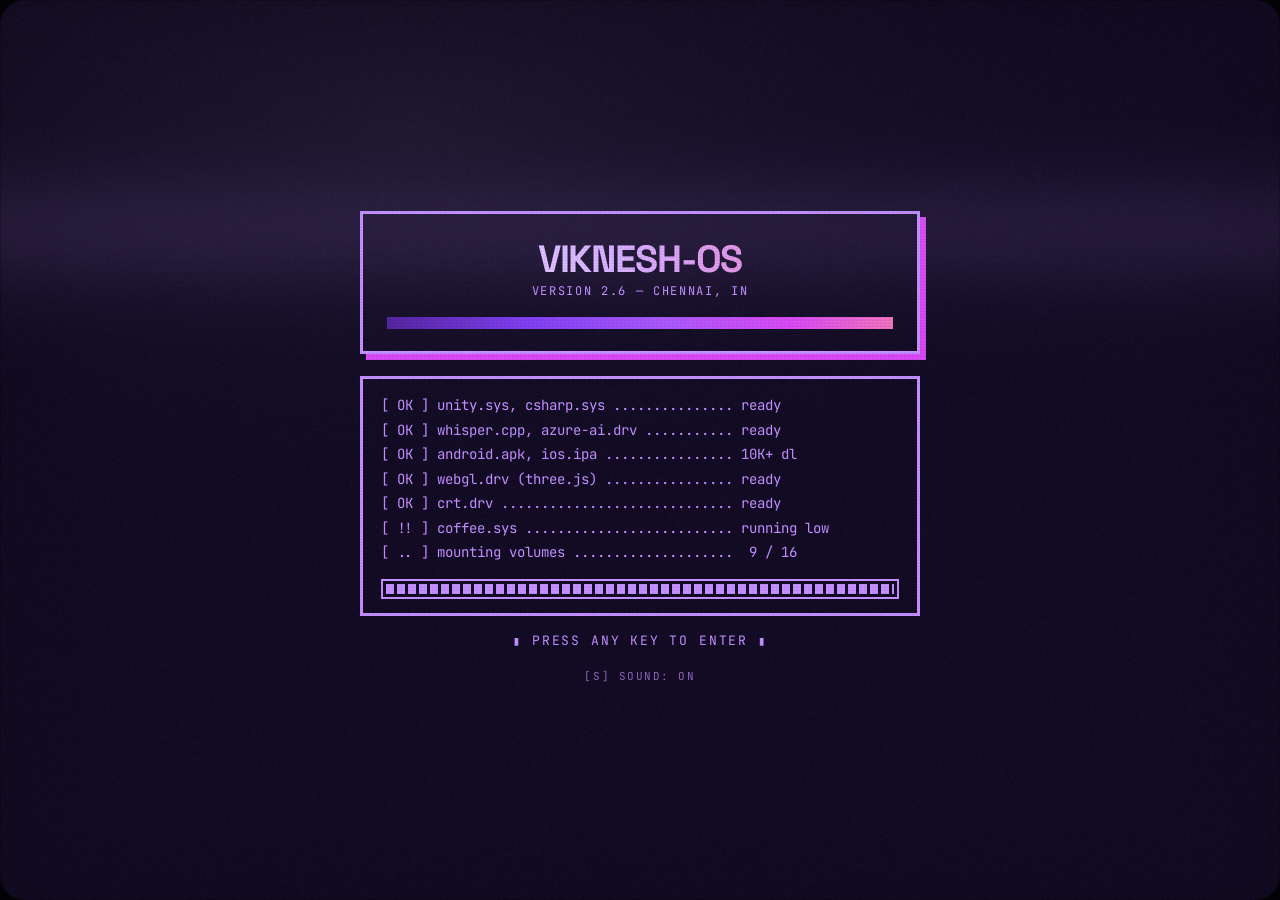
==== commit 5d26cb92: "Add static route directories for HTTP 200 on all subroutes and deep links" ====
--- a/index.html
+++ b/index.html
@@ -1,4 +1,4 @@
-<!DOCTYPE html><html lang="en"><head><meta charset="UTF-8"><meta name="viewport" content="width=device-width, initial-scale=1.0"><title>Viknesh Venkatesan — Unity Game &amp; Interactive Systems Developer · C#, AI, Mobile</title><meta name="description" content="Viknesh Venkatesan, Unity Game Developer based in Chennai, India. Designing and shipping commercial mobile games, on-device AI speech experiences, and cross-platform apps."><link rel="canonical" href="https://vikneshvk.github.io/Portfolio_Website/"><script type="application/ld+json">[{"@context":"https://schema.org","@type":"Person","@id":"https://vikneshvk.github.io/Portfolio_Website/#person","name":"Viknesh Venkatesan","jobTitle":"Unity Game Developer","url":"https://vikneshvk.github.io/Portfolio_Website/","sameAs":["https://www.linkedin.com/in/viknesh-venkatesan/","https://github.com/VikneshVK","https://vikneshvk.itch.io/"]}]</script><meta property="og:title" content="Viknesh Venkatesan — Unity Game &amp; Interactive Systems Developer"><meta property="og:description" content="Unity Game Developer specialising in C# gameplay architecture, mobile performance optimization, Whisper.cpp &amp; Azure AI integration, and shipped Android/iOS titles."><meta property="og:type" content="website"><meta property="og:url" content="https://vikneshvk.github.io/Portfolio_Website/"><meta property="og:image" content="/img/home-hello.webp"><link rel="icon" type="image/svg+xml" href="/favicon.svg"><meta name="theme-color" content="#0B0716"><style>:root[data-theme="acidule"]{--papier:#01141D;--grid:#0F323F;--rouille:#0B5A66;--braise:#82BA88;--encre:#FAA4B5;--creme:#FFF183}:root[data-theme="sorbet"]{--papier:#22070E;--grid:#442229;--rouille:#832758;--braise:#70C1E1;--encre:#F8B77C;--creme:#FAF4C1}:root[data-theme="lagon"]{--papier:#041606;--grid:#1D3420;--rouille:#0B5A66;--braise:#398847;--encre:#70C1E1;--creme:#FFF183}:root[data-theme="guimauve"]{--papier:#22070E;--grid:#442229;--rouille:#2B5E10;--braise:#C85C88;--encre:#FFF183;--creme:#FDF9D0}:root[data-theme="neon"]{--papier:#1E0D00;--grid:#41270E;--rouille:#803705;--braise:#0B96AF;--encre:#82BA88;--creme:#FAA4B5}</style><script src="/_astro/themeBoot.Tct-Ry5K.js" data-store="vikneshos-theme-v2" data-switching="eddyos-tube-switch" data-colors="{&quot;phosphore&quot;:&quot;#0B0716&quot;,&quot;acidule&quot;:&quot;#01141D&quot;,&quot;sorbet&quot;:&quot;#22070E&quot;,&quot;lagon&quot;:&quot;#041606&quot;,&quot;guimauve&quot;:&quot;#22070E&quot;,&quot;neon&quot;:&quot;#1E0D00&quot;}"></script><link rel="preconnect" href="https://fonts.googleapis.com"><link rel="preconnect" href="https://fonts.gstatic.com" crossorigin><link href="https://fonts.googleapis.com/css2?family=JetBrains+Mono:ital,wght@0,400..700;1,400..700&family=Plus+Jakarta+Sans:wght@400;500;600;700&family=Space+Grotesk:wght@500;600;700&display=swap" rel="stylesheet"><link rel="stylesheet" href="/_astro/Base.DKJVjgZa.css"><link rel="stylesheet" href="/_astro/Desktop.CJivPPsu.css"></head><body><div class="os-desktop"><div class="os-boot" data-boot aria-hidden="true"><div class="inner"><div class="logo"><span class="name">VIKNESH-OS</span><span class="v">version 2.6 — chennai, in</span></div><div class="log"><div class="bl">[ OK ] unity.sys, csharp.sys ............... ready</div><div class="bl">[ OK ] whisper.cpp, azure-ai.drv ........... ready</div><div class="bl">[ OK ] android.apk, ios.ipa ................ 10K+ dl</div><div class="bl">[ OK ] webgl.drv (three.js) ................ ready</div><div class="bl">[ OK ] crt.drv ............................. ready</div><div class="bl">[ !! ] coffee.sys .......................... running low</div><div class="bl">[ .. ] mounting volumes .................... 16 / 16</div><div class="prog"><i data-boot-bar></i></div></div><div class="press" data-boot-press>▮ mounting volumes… ▮</div><button type="button" class="boot-sound" data-boot-sound aria-pressed="true">[S] sound: on</button></div></div><header class="os-header"><div class="top"><a class="os-logo" href="/" data-logo-home aria-label="Back to desktop"><span class="name">VK</span></a><nav class="os-menus" aria-label="System menu"><div class="menu"><button class="mbtn" aria-expanded="false">File</button><div class="dropdown"><button class="di" data-menu-open="projets"><span><span class="fig">01</span>projets.vol — the projects</span><kbd>1</kbd></button><button class="di" data-menu-open="cv"><span><span class="fig">02</span>parcours.log — the résumé</span><kbd>2</kbd></button><button class="di" data-menu-open="apropos"><span><span class="fig">03</span>profil.sys — the profile</span><kbd>3</kbd></button><button class="di" data-menu-open="contact"><span><span class="fig">04</span>contact.app — write to me</span><kbd>4</kbd></button><div class="sep"></div><p class="menu-caption">Download résumé (PDF)</p><button class="di" data-menu-action="resume-game"><span>Game Dev Résumé</span><span class="year">PDF</span></button><button class="di" data-menu-action="resume-app"><span>App &amp; AI Dev Résumé</span><span class="year">PDF</span></button></div></div><div class="menu"><button class="mbtn" aria-expanded="false">Extras</button><div class="dropdown"><p class="menu-caption">Insert a cartridge</p><button class="di" data-menu-open="doom" data-cartridge="worddropper"><span>Word Dropper Mini</span><span class="year">GMTK</span></button><button class="di" data-menu-open="doom" data-cartridge="brickbreaker"><span>Cyber Brick Breaker</span><span class="year">ARCADE</span></button><button class="di" data-menu-open="doom" data-cartridge="cybersnake"><span>Cyber Snake</span><span class="year">NEON</span></button><div class="sep"></div><button class="di" data-menu-action="random-project"><span>Surprise me</span><span aria-hidden="true">↗</span></button></div></div><div class="menu"><button class="mbtn" aria-expanded="false">System</button><div class="dropdown"><button class="di" data-menu-action="fullscreen"><span>Full screen</span></button><button class="di" data-menu-action="crt"><span data-crt-label>Turn off the CRT</span></button><button class="di" data-menu-action="sound"><span data-sound-label>Mute sound</span></button><div class="sep"></div><div class="menu-sub"><button class="di" data-submenu-toggle aria-haspopup="menu" aria-expanded="false"><span>Change theme</span><span class="chev" aria-hidden="true">›</span></button><div class="submenu" role="menu" aria-label="Themes"><button class="di" data-menu-action="theme" data-theme-id="phosphore" role="menuitemradio" aria-checked="false"><span><i class="swatch" style="--sw:linear-gradient(90deg, #5B21B6, #D946EF, #C490FF, #F5EBFF)"></i>Cyber Violet</span></button><button class="di" data-menu-action="theme" data-theme-id="acidule" role="menuitemradio" aria-checked="false"><span><i class="swatch" style="--sw:linear-gradient(90deg, #0B5A66, #82BA88, #FAA4B5, #FFF183)"></i>Candy</span></button><button class="di" data-menu-action="theme" data-theme-id="sorbet" role="menuitemradio" aria-checked="false"><span><i class="swatch" style="--sw:linear-gradient(90deg, #832758, #70C1E1, #F8B77C, #FAF4C1)"></i>Sorbet</span></button><button class="di" data-menu-action="theme" data-theme-id="lagon" role="menuitemradio" aria-checked="false"><span><i class="swatch" style="--sw:linear-gradient(90deg, #0B5A66, #398847, #70C1E1, #FFF183)"></i>Lagoon</span></button><button class="di" data-menu-action="theme" data-theme-id="guimauve" role="menuitemradio" aria-checked="false"><span><i class="swatch" style="--sw:linear-gradient(90deg, #2B5E10, #C85C88, #FFF183, #FDF9D0)"></i>Marshmallow</span></button><button class="di" data-menu-action="theme" data-theme-id="neon" role="menuitemradio" aria-checked="false"><span><i class="swatch" style="--sw:linear-gradient(90deg, #803705, #0B96AF, #82BA88, #FAA4B5)"></i>Neon</span></button></div></div><div class="sep"></div><button class="di" data-menu-action="palette"><span>Command palette</span><kbd>⌘K</kbd></button></div></div></nav><div class="os-cart"><button type="button" class="os-cell os-cell-action" data-menu-open="contact" aria-label="available — open contact.app"><div class="v"><span class="led"></span>available</div></button><div class="os-cell"><div class="v" data-clock>—</div></div></div></div><nav class="sub" data-sub aria-label="Desktop path"><span class="cell path"><button type="button" class="seg" data-sub-home>~/desktop</button><span class="sep" data-sub-salle-sep hidden>/</span><a class="seg" href="/projets" data-sub-salle hidden>projets.vol</a><span class="sep" data-sub-parcours-sep hidden>/</span><button type="button" class="seg" data-sub-parcours hidden>parcours.log</button><span class="sep" data-sub-profile-sep hidden>/</span><button type="button" class="seg" data-sub-profile hidden>profil.sys</button><span class="sep" data-sub-file-sep hidden>/</span><span class="here" data-sub-file hidden></span></span><span class="cell view-switch" data-sub-view role="group" aria-label="Projects view" hidden><button type="button" class="seg view-toggle" data-sub-view-toggle="sphere" aria-label="Sphere view" aria-pressed="true" title="Sphere"><span class="pic" data-view-pic="sphere" aria-hidden="true"><svg viewBox="0 0 12 12" width="12" height="12" shape-rendering="crispEdges" fill="none" stroke="currentColor" stroke-width="1"><circle cx="6" cy="6" r="5"></circle><path d="M6 1v10M1 6h10"></path><ellipse cx="6" cy="6" rx="2.5" ry="5"></ellipse></svg></span></button><button type="button" class="seg view-toggle" data-sub-view-toggle="index" aria-label="Index view" aria-pressed="false" title="Index"><span class="pic" data-view-pic="index" aria-hidden="true"><svg viewBox="0 0 12 12" width="12" height="12" shape-rendering="crispEdges" fill="none" stroke="currentColor" stroke-width="2"><path d="M1 2h10M1 6h7M1 10h4"></path></svg></span></button><button type="button" class="seg view-toggle" data-sub-view-toggle="gallery" aria-label="Gallery view" aria-pressed="false" title="Gallery"><span class="pic" data-view-pic="gallery" aria-hidden="true"><span class="gallery-pic"></span></span></button></span><span class="cell" data-sub-count-parcours hidden>13 steps · 4 branches</span><span class="cell r" data-sub-hint></span></nav></header><div class="os-desktop-inner" id="desktop"><div class="os-sphere" data-sphere data-doc-title="Projects — Viknesh Venkatesan · the volume room" aria-label="The 16 portfolio volumes"><script type="application/json" data-sphere-tiles>[{"id": "speakaroo", "kind": "card", "file": "speakaroo.app", "icon": "/icons/desktop/app-trio.svg", "fig": "01.1", "short": "Speakaroo", "image": "/img/projects/speakaroo.webp"}, {"id": "writearoo", "kind": "card", "file": "writearoo.app", "icon": "/icons/desktop/app-trio.svg", "fig": "01.2", "short": "Writearoo", "image": "/img/projects/writearoo.webp"}, {"id": "social-adventures", "kind": "card", "file": "social-adventures.app", "icon": "/icons/desktop/app-trio.svg", "fig": "01.3", "short": "Social Adventures", "image": "/img/projects/social-adventures.webp"}, {"id": "word-dropper", "kind": "card", "file": "word-dropper.itch.io", "icon": "/icons/desktop/mission-case.svg", "fig": "02.1", "short": "Word Dropper", "image": "/img/projects/word-dropper.webp"}, {"id": "chess-unity", "kind": "card", "file": "chess.unity", "icon": "/icons/desktop/print-editor.svg", "fig": "02.2", "short": "Chess (Unity)", "image": "/img/projects/chess-unity.webp"}, {"id": "fragmented-memories", "kind": "card", "file": "fragmented-memories.exe", "icon": "/icons/desktop/mission-case.svg", "fig": "02.3", "short": "Fragmented Memories", "image": "/img/projects/fragmented-memories.webp"}, {"id": "piano-tiles", "kind": "card", "file": "piano-tiles.apk", "icon": "/icons/desktop/mission-case.svg", "fig": "02.4", "short": "Piano Tiles (Tamil)", "image": "/img/projects/piano-tiles.webp"}, {"id": "blast-game", "kind": "card", "file": "blast-puzzle.apk", "icon": "/icons/desktop/mission-case.svg", "fig": "02.5", "short": "Blast Game", "image": "/img/projects/blast-game.webp"}, {"id": "cycle-racing", "kind": "card", "file": "cycle-racing.exe", "icon": "/icons/desktop/mission-case.svg", "fig": "02.6", "short": "3D Cycle Racing", "image": "/img/projects/cycle-racing.webp"}, {"id": "carrom-prototype", "kind": "card", "file": "carrom.apk", "icon": "/icons/desktop/mission-case.svg", "fig": "02.7", "short": "Carrom Board AI", "image": "/img/projects/carrom-prototype.webp"}, {"id": "platformer-2d", "kind": "card", "file": "platformer2d.exe", "icon": "/icons/desktop/mission-case.svg", "fig": "02.8", "short": "2D Platformer", "image": "/img/projects/platformer-2d.webp"}, {"id": "arcade-pong", "kind": "card", "file": "pong.exe", "icon": "/icons/desktop/mission-case.svg", "fig": "02.9", "short": "Arcade Pong", "image": "/img/projects/arcade-pong.webp"}, {"id": "snake-game", "kind": "card", "file": "snake.exe", "icon": "/icons/desktop/mission-case.svg", "fig": "02.10", "short": "Classic Snake", "image": "/img/projects/snake-game.webp"}, {"id": "viralscript-ai", "kind": "card", "file": "viralscript.ai", "icon": "/icons/desktop/lab-dna.svg", "fig": "03.1", "short": "ViralScript AI", "image": "/img/projects/viralscript-ai.webp"}, {"id": "genquote", "kind": "card", "file": "genquote.app", "icon": "/icons/desktop/app-trio.svg", "fig": "03.2", "short": "GenQuote", "image": "/img/projects/genquote.webp"}, {"id": "buildcalc", "kind": "card", "file": "buildcalc.app", "icon": "/icons/desktop/app-trio.svg", "fig": "03.3", "short": "BuildCalc", "image": "/img/projects/buildcalc.webp"}]</script><ul class="os-sphere-index" aria-label="Volume index"><li><button type="button" class="row" data-sv="speakaroo" data-sv-key="speakaroo.app" aria-label="Open speakaroo.app"><span class="fig" aria-hidden="true">01.1</span><span class="t" aria-hidden="true" style="--n:9"><span class="l" style="--i:0">S</span><span class="l" style="--i:1">p</span><span class="l" style="--i:2">e</span><span class="l" style="--i:3">a</span><span class="l" style="--i:4">k</span><span class="l" style="--i:5">a</span><span class="l" style="--i:6">r</span><span class="l" style="--i:7">o</span><span class="l" style="--i:8">o</span></span></button></li><li><button type="button" class="row" data-sv="writearoo" data-sv-key="writearoo.app" aria-label="Open writearoo.app"><span class="fig" aria-hidden="true">01.2</span><span class="t" aria-hidden="true" style="--n:9"><span class="l" style="--i:0">W</span><span class="l" style="--i:1">r</span><span class="l" style="--i:2">i</span><span class="l" style="--i:3">t</span><span class="l" style="--i:4">e</span><span class="l" style="--i:5">a</span><span class="l" style="--i:6">r</span><span class="l" style="--i:7">o</span><span class="l" style="--i:8">o</span></span></button></li><li><button type="button" class="row" data-sv="social-adventures" data-sv-key="social-adventures.app" aria-label="Open social-adventures.app"><span class="fig" aria-hidden="true">01.3</span><span class="t" aria-hidden="true" style="--n:17"><span class="l" style="--i:0">S</span><span class="l" style="--i:1">o</span><span class="l" style="--i:2">c</span><span class="l" style="--i:3">i</span><span class="l" style="--i:4">a</span><span class="l" style="--i:5">l</span><span class="l" style="--i:6"> </span><span class="l" style="--i:7">A</span><span class="l" style="--i:8">d</span><span class="l" style="--i:9">v</span><span class="l" style="--i:10">e</span><span class="l" style="--i:11">n</span><span class="l" style="--i:12">t</span><span class="l" style="--i:13">u</span><span class="l" style="--i:14">r</span><span class="l" style="--i:15">e</span><span class="l" style="--i:16">s</span></span></button></li><li><button type="button" class="row" data-sv="word-dropper" data-sv-key="word-dropper.itch.io" aria-label="Open word-dropper.itch.io"><span class="fig" aria-hidden="true">02.1</span><span class="t" aria-hidden="true" style="--n:12"><span class="l" style="--i:0">W</span><span class="l" style="--i:1">o</span><span class="l" style="--i:2">r</span><span class="l" style="--i:3">d</span><span class="l" style="--i:4"> </span><span class="l" style="--i:5">D</span><span class="l" style="--i:6">r</span><span class="l" style="--i:7">o</span><span class="l" style="--i:8">p</span><span class="l" style="--i:9">p</span><span class="l" style="--i:10">e</span><span class="l" style="--i:11">r</span></span></button></li><li><button type="button" class="row" data-sv="chess-unity" data-sv-key="chess.unity" aria-label="Open chess.unity"><span class="fig" aria-hidden="true">02.2</span><span class="t" aria-hidden="true" style="--n:13"><span class="l" style="--i:0">C</span><span class="l" style="--i:1">h</span><span class="l" style="--i:2">e</span><span class="l" style="--i:3">s</span><span class="l" style="--i:4">s</span><span class="l" style="--i:5"> </span><span class="l" style="--i:6">(</span><span class="l" style="--i:7">U</span><span class="l" style="--i:8">n</span><span class="l" style="--i:9">i</span><span class="l" style="--i:10">t</span><span class="l" style="--i:11">y</span><span class="l" style="--i:12">)</span></span></button></li><li><button type="button" class="row" data-sv="fragmented-memories" data-sv-key="fragmented-memories.exe" aria-label="Open fragmented-memories.exe"><span class="fig" aria-hidden="true">02.3</span><span class="t" aria-hidden="true" style="--n:19"><span class="l" style="--i:0">F</span><span class="l" style="--i:1">r</span><span class="l" style="--i:2">a</span><span class="l" style="--i:3">g</span><span class="l" style="--i:4">m</span><span class="l" style="--i:5">e</span><span class="l" style="--i:6">n</span><span class="l" style="--i:7">t</span><span class="l" style="--i:8">e</span><span class="l" style="--i:9">d</span><span class="l" style="--i:10"> </span><span class="l" style="--i:11">M</span><span class="l" style="--i:12">e</span><span class="l" style="--i:13">m</span><span class="l" style="--i:14">o</span><span class="l" style="--i:15">r</span><span class="l" style="--i:16">i</span><span class="l" style="--i:17">e</span><span class="l" style="--i:18">s</span></span></button></li><li><button type="button" class="row" data-sv="piano-tiles" data-sv-key="piano-tiles.apk" aria-label="Open piano-tiles.apk"><span class="fig" aria-hidden="true">02.4</span><span class="t" aria-hidden="true" style="--n:19"><span class="l" style="--i:0">P</span><span class="l" style="--i:1">i</span><span class="l" style="--i:2">a</span><span class="l" style="--i:3">n</span><span class="l" style="--i:4">o</span><span class="l" style="--i:5"> </span><span class="l" style="--i:6">T</span><span class="l" style="--i:7">i</span><span class="l" style="--i:8">l</span><span class="l" style="--i:9">e</span><span class="l" style="--i:10">s</span><span class="l" style="--i:11"> </span><span class="l" style="--i:12">(</span><span class="l" style="--i:13">T</span><span class="l" style="--i:14">a</span><span class="l" style="--i:15">m</span><span class="l" style="--i:16">i</span><span class="l" style="--i:17">l</span><span class="l" style="--i:18">)</span></span></button></li><li><button type="button" class="row" data-sv="blast-game" data-sv-key="blast-puzzle.apk" aria-label="Open blast-puzzle.apk"><span class="fig" aria-hidden="true">02.5</span><span class="t" aria-hidden="true" style="--n:10"><span class="l" style="--i:0">B</span><span class="l" style="--i:1">l</span><span class="l" style="--i:2">a</span><span class="l" style="--i:3">s</span><span class="l" style="--i:4">t</span><span class="l" style="--i:5"> </span><span class="l" style="--i:6">G</span><span class="l" style="--i:7">a</span><span class="l" style="--i:8">m</span><span class="l" style="--i:9">e</span></span></button></li><li><button type="button" class="row" data-sv="cycle-racing" data-sv-key="cycle-racing.exe" aria-label="Open cycle-racing.exe"><span class="fig" aria-hidden="true">02.6</span><span class="t" aria-hidden="true" style="--n:15"><span class="l" style="--i:0">3</span><span class="l" style="--i:1">D</span><span class="l" style="--i:2"> </span><span class="l" style="--i:3">C</span><span class="l" style="--i:4">y</span><span class="l" style="--i:5">c</span><span class="l" style="--i:6">l</span><span class="l" style="--i:7">e</span><span class="l" style="--i:8"> </span><span class="l" style="--i:9">R</span><span class="l" style="--i:10">a</span><span class="l" style="--i:11">c</span><span class="l" style="--i:12">i</span><span class="l" style="--i:13">n</span><span class="l" style="--i:14">g</span></span></button></li><li><button type="button" class="row" data-sv="carrom-prototype" data-sv-key="carrom.apk" aria-label="Open carrom.apk"><span class="fig" aria-hidden="true">02.7</span><span class="t" aria-hidden="true" style="--n:15"><span class="l" style="--i:0">C</span><span class="l" style="--i:1">a</span><span class="l" style="--i:2">r</span><span class="l" style="--i:3">r</span><span class="l" style="--i:4">o</span><span class="l" style="--i:5">m</span><span class="l" style="--i:6"> </span><span class="l" style="--i:7">B</span><span class="l" style="--i:8">o</span><span class="l" style="--i:9">a</span><span class="l" style="--i:10">r</span><span class="l" style="--i:11">d</span><span class="l" style="--i:12"> </span><span class="l" style="--i:13">A</span><span class="l" style="--i:14">I</span></span></button></li><li><button type="button" class="row" data-sv="platformer-2d" data-sv-key="platformer2d.exe" aria-label="Open platformer2d.exe"><span class="fig" aria-hidden="true">02.8</span><span class="t" aria-hidden="true" style="--n:13"><span class="l" style="--i:0">2</span><span class="l" style="--i:1">D</span><span class="l" style="--i:2"> </span><span class="l" style="--i:3">P</span><span class="l" style="--i:4">l</span><span class="l" style="--i:5">a</span><span class="l" style="--i:6">t</span><span class="l" style="--i:7">f</span><span class="l" style="--i:8">o</span><span class="l" style="--i:9">r</span><span class="l" style="--i:10">m</span><span class="l" style="--i:11">e</span><span class="l" style="--i:12">r</span></span></button></li><li><button type="button" class="row" data-sv="arcade-pong" data-sv-key="pong.exe" aria-label="Open pong.exe"><span class="fig" aria-hidden="true">02.9</span><span class="t" aria-hidden="true" style="--n:11"><span class="l" style="--i:0">A</span><span class="l" style="--i:1">r</span><span class="l" style="--i:2">c</span><span class="l" style="--i:3">a</span><span class="l" style="--i:4">d</span><span class="l" style="--i:5">e</span><span class="l" style="--i:6"> </span><span class="l" style="--i:7">P</span><span class="l" style="--i:8">o</span><span class="l" style="--i:9">n</span><span class="l" style="--i:10">g</span></span></button></li><li><button type="button" class="row" data-sv="snake-game" data-sv-key="snake.exe" aria-label="Open snake.exe"><span class="fig" aria-hidden="true">02.10</span><span class="t" aria-hidden="true" style="--n:13"><span class="l" style="--i:0">C</span><span class="l" style="--i:1">l</span><span class="l" style="--i:2">a</span><span class="l" style="--i:3">s</span><span class="l" style="--i:4">s</span><span class="l" style="--i:5">i</span><span class="l" style="--i:6">c</span><span class="l" style="--i:7"> </span><span class="l" style="--i:8">S</span><span class="l" style="--i:9">n</span><span class="l" style="--i:10">a</span><span class="l" style="--i:11">k</span><span class="l" style="--i:12">e</span></span></button></li><li><button type="button" class="row" data-sv="viralscript-ai" data-sv-key="viralscript.ai" aria-label="Open viralscript.ai"><span class="fig" aria-hidden="true">03.1</span><span class="t" aria-hidden="true" style="--n:14"><span class="l" style="--i:0">V</span><span class="l" style="--i:1">i</span><span class="l" style="--i:2">r</span><span class="l" style="--i:3">a</span><span class="l" style="--i:4">l</span><span class="l" style="--i:5">S</span><span class="l" style="--i:6">c</span><span class="l" style="--i:7">r</span><span class="l" style="--i:8">i</span><span class="l" style="--i:9">p</span><span class="l" style="--i:10">t</span><span class="l" style="--i:11"> </span><span class="l" style="--i:12">A</span><span class="l" style="--i:13">I</span></span></button></li><li><button type="button" class="row" data-sv="genquote" data-sv-key="genquote.app" aria-label="Open genquote.app"><span class="fig" aria-hidden="true">03.2</span><span class="t" aria-hidden="true" style="--n:8"><span class="l" style="--i:0">G</span><span class="l" style="--i:1">e</span><span class="l" style="--i:2">n</span><span class="l" style="--i:3">Q</span><span class="l" style="--i:4">u</span><span class="l" style="--i:5">o</span><span class="l" style="--i:6">t</span><span class="l" style="--i:7">e</span></span></button></li><li><button type="button" class="row" data-sv="buildcalc" data-sv-key="buildcalc.app" aria-label="Open buildcalc.app"><span class="fig" aria-hidden="true">03.3</span><span class="t" aria-hidden="true" style="--n:9"><span class="l" style="--i:0">B</span><span class="l" style="--i:1">u</span><span class="l" style="--i:2">i</span><span class="l" style="--i:3">l</span><span class="l" style="--i:4">d</span><span class="l" style="--i:5">C</span><span class="l" style="--i:6">a</span><span class="l" style="--i:7">l</span><span class="l" style="--i:8">c</span></span></button></li></ul><div class="os-sphere-gallery" data-gallery-caption hidden><p class="gallery-position" data-gallery-position></p><button type="button" class="gallery-title" data-gallery-open></button></div></div><div class="os-home" data-home data-doc-title="Viknesh Venkatesan — Unity Game &amp; Interactive Systems Developer"><header class="os-home-mast"><p class="kicker" data-reveal="type" data-reveal-delay="320">unity game &amp; interactive systems developer</p><p class="name" data-reveal="title">Viknesh Venkatesan</p></header><nav class="os-home-nav os-home-ui" aria-label="Desktop spaces"><button type="button" class="hs" data-home-select="projets" data-home-enter="projets" aria-pressed="false"><span class="fig" data-reveal="title" data-reveal-delay="520">01</span><span class="meta"><span class="f" data-reveal="type" data-reveal-delay="580">projets.vol</span></span><span class="t" data-reveal="type" data-reveal-delay="780">Projects</span><span class="go">enter ▸</span></button><button type="button" class="hs" data-home-select="parcours" data-home-open="cv" aria-pressed="false"><span class="fig" data-reveal="title" data-reveal-delay="630">02</span><span class="meta"><span class="f" data-reveal="type" data-reveal-delay="690">parcours.log</span></span><span class="t" data-reveal="type" data-reveal-delay="890">Experience</span><span class="go">enter ▸</span></button><button type="button" class="hs" data-home-select="profil" data-home-open="apropos" aria-pressed="false"><span class="fig" data-reveal="title" data-reveal-delay="740">03</span><span class="meta"><span class="f" data-reveal="type" data-reveal-delay="800">profil.sys</span></span><span class="t" data-reveal="type" data-reveal-delay="1000">Profile</span><span class="go">enter ▸</span></button><button type="button" class="hs" data-home-select="contact" data-home-open="contact" aria-pressed="false"><span class="fig" data-reveal="title" data-reveal-delay="850">04</span><span class="meta"><span class="f" data-reveal="type" data-reveal-delay="910">contact.app</span></span><span class="t" data-reveal="type" data-reveal-delay="1110">Contact</span><span class="go">enter ▸</span></button></nav></div><section class="os-parcours" data-parcours data-route="/cv" data-doc-title="Résumé — Viknesh Venkatesan, Unity Game Developer"><h1 class="sr-only">Résumé — Viknesh Venkatesan, Unity Game Developer</h1><div class="pq-inner" data-pq-inner><header class="pq-head"><div class="pq-cmd" data-pq-cmd><span class="ps">viknesh@chennai:~$</span> git log --graph --all parcours/</div><button type="button" class="pq-print" data-menu-action="print"><span aria-hidden="true">⎙</span> PDF</button></header><div class="pq-track" data-pq-track><ol class="pq-row" data-pq-row><li class="pq-panel" data-pq-panel data-commit="1b3013" data-branch="design" data-ref="eng" data-date="2013-17"><div class="pq-body"><p class="pq-meta"><span class="hash">1b3013</span><span class="msg">eng: B.E. Mechanical &amp; Automation Engineering</span></p><h2>Mahendra College of Engineering</h2><p class="pq-role">B.E. Mechanical &amp; Automation Engineering · Tiruchengodu, IN · 2013 — 2017</p><p class="pq-desc">Completed my B.E. in Mechanical and Automation Engineering, focusing on kinematics, control systems, and industrial automation.</p><div class="pq-foot"><div class="pq-line"><div class="pq-tags"><span>automation</span><span>mechanics</span><span>systems thinking</span></div><span class="pq-stat"><b>4</b> years B.E. degree</span></div></div></div></li><li class="pq-panel" data-pq-panel data-commit="a47018" data-branch="design" data-ref="eng" data-date="2018-20" data-tip><div class="pq-body"><p class="pq-meta"><span class="hash">a47018</span><span class="chip">eng</span><span class="msg">eng: automation systems → interactive programming</span></p><h2>Engineering &amp; Automation</h2><p class="pq-role">systems &amp; workflow automation · Tamil Nadu, IN · 2018 — 2020</p><p class="pq-desc">Worked on industrial and workflow automation while moving into C#, Python scripting, and real-time 3D simulations in Unity.</p><ul class="pq-facts"><li>Transitioned from hardware/mechanical automation to software state machines</li><li>Started building custom Python utilities and early Unity prototypes</li></ul><div class="pq-foot"><div class="pq-line"><div class="pq-tags"><span>python</span><span>c#</span><span>automation</span></div><span class="pq-stat"><b>1st</b> code pipelines</span></div></div></div></li><li class="pq-panel is-merge" data-pq-panel data-commit="c5a21b" data-branch="main" data-ref="main" data-date="2021-23"><div class="pq-body"><p class="pq-meta"><span class="hash">c5a21b</span><span class="chip">merge</span><span class="msg">branch 'eng' → MCA in Game Development (Jain Online)</span></p><svg class="pq-glyph" viewBox="0 0 132 28" aria-hidden="true"><path class="old" d="M0 4 H40 L62 14"></path><path d="M0 24 H40 L62 14 H132"></path><rect class="n" x="57" y="9" width="10" height="10" transform="rotate(45 62 14)"></rect></svg><h2>Jain University (MCA)</h2><p class="pq-role">Master of Computer Applications · Game Development · Bengaluru, IN · 2021 — 2023</p><p class="pq-desc">Focused on Game Development during my MCA at Jain Online, covering Unity engine architecture, C# gameplay systems, 3D rendering, and game AI.</p><ul class="pq-facts"><li>Advanced coursework in C#, data structures, game physics, and 3D rendering pipelines</li><li>Built playable 2D and 3D games from design document to release build</li></ul><div class="pq-foot"><div class="pq-line"><div class="pq-tags"><span>unity</span><span>c#</span><span>game ai</span><span>mca</span></div><span class="pq-stat"><b>2</b> years MCA degree</span></div></div></div></li><li class="pq-panel" data-pq-panel data-commit="f8d22c" data-branch="main" data-ref="main" data-date="2022-23"><div class="pq-body"><p class="pq-meta"><span class="hash">f8d22c</span><span class="msg">feat(hdrp): Fragmented Memories — Jain University Intern</span></p><h2>Jain University Intern</h2><p class="pq-role">Unity Game Developer Intern · Bengaluru, IN · 2022 — 2023</p><p class="pq-desc">Designed and developed Fragmented Memories, a 3D narrative platformer built on Unity's High Definition Render Pipeline (HDRP).</p><ul class="pq-facts"><li>Programmed 3D character locomotion, custom physics, and NavMesh enemy AI</li><li>Directed Timeline narrative cutscenes and Cinemachine virtual camera transitions</li><li>Optimized HDRP lighting, volumetric fog, and shadow budgets for smooth frame rates</li></ul><div class="pq-foot"><div class="pq-line"><div class="pq-tags"><span>unity hdrp</span><span>cinemachine</span><span>navmesh ai</span></div><span class="pq-stat"><b>1st</b> 3D HDRP title</span></div><a class="pq-link" href="/projet/fragmented-memories">Explore project<span aria-hidden="true"> ↗</span></a></div></div></li><li class="pq-panel" data-pq-panel data-commit="e4c23d" data-branch="main" data-ref="main" data-date="2023-24"><div class="pq-body"><p class="pq-meta"><span class="hash">e4c23d</span><span class="msg">feat(ai): Chess Minimax AI &amp; Tamil Rhythm Game</span></p><h2>Gameplay &amp; AI Lab</h2><p class="pq-role">independent Unity developer · Chennai, IN · 2023 — 2024</p><p class="pq-desc">Built a suite of focused Unity games to sharpen adversarial AI, audio beat-sync timing, and procedural board generation.</p><ul class="pq-facts"><li>Engineered a complete Chess game in Unity with Minimax + Alpha-Beta pruning AI and algebraic notation</li><li>Built Piano Tiles (Tamil Rhythm Game) with beat-synced tile spawning and object pooling</li><li>Created 2D Platformer, Arcade Pong AI, and Classic Snake prototypes</li></ul><div class="pq-foot"><div class="pq-line"><div class="pq-tags"><span>minimax ai</span><span>alpha-beta</span><span>rhythm sync</span></div><span class="pq-stat"><b>5+</b> playable builds</span></div><a class="pq-link" href="/projet/chess-unity">Explore Chess AI<span aria-hidden="true"> ↗</span></a></div></div></li><li class="pq-panel is-fork" data-pq-panel data-commit="b2024e" data-branch="freelance" data-ref="games" data-date="2024"><div class="pq-body"><p class="pq-meta"><span class="hash">b2024e</span><span class="chip">fork</span><span class="msg">feat(games): Blast Puzzle, 3D Cycle Racing &amp; Carrom AI</span></p><svg class="pq-glyph" viewBox="0 0 132 28" aria-hidden="true"><path d="M0 14 H48 M48 14 L70 4 H132 M48 14 L70 24 H132"></path><rect class="n" x="43" y="9" width="10" height="10"></rect></svg><h2>Mobile &amp; 3D Prototypes</h2><p class="pq-role">Unity gameplay programmer · 2023 — 2024</p><p class="pq-desc">Expanded into level-based mobile puzzle mechanics, 3D vehicle racing camera rigs, and physics-based board games.</p><ul class="pq-facts"><li>Blast Game: 20 handcrafted levels, flood-fill cluster detection, onboarding tutorial &amp; power-ups</li><li>3D Cycle Racing: Cinemachine dual-camera setup, Unity New Input System &amp; shader skin selector</li><li>Carrom Prototype: 2D rigidbody striker physics, shot timer &amp; automated bot opponent</li></ul><div class="pq-foot"><div class="pq-line"><div class="pq-tags"><span>new input system</span><span>cinemachine</span><span>2d/3d physics</span></div><span class="pq-stat"><b>20</b> puzzle levels</span></div><a class="pq-link" href="/projet/blast-game">View Blast Game<span aria-hidden="true"> ↗</span></a></div></div></li><li class="pq-panel" data-pq-panel data-commit="c1024f" data-branch="main" data-ref="main" data-date="2024 —"><div class="pq-body"><p class="pq-meta"><span class="hash">c1024f</span><span class="msg">feat(studio): Unity Developer — Little Learning Lab</span></p><h2>Little Learning Lab</h2><p class="pq-role">Unity Game Developer · full-time, Chennai · May 2024 — present</p><p class="pq-desc">At Little Learning Lab, I build, profile, and ship commercial educational and speech-therapy games for children on Android (Google Play) and iOS (App Store).</p><ul class="pq-facts"><li>Core C# gameplay systems, UI Toolkit &amp; UGUI interfaces, ScriptableObjects, and AssetBundles</li><li>Mobile performance profiling (60 FPS target, memory/draw-call reduction, texture compression)</li><li>Firebase (Auth, Firestore, Crashlytics, Analytics), Unity IAP, AdMob &amp; EDM4U dependency resolution</li></ul><div class="pq-foot"><div class="pq-line"><div class="pq-tags"><span>unity</span><span>c#</span><span>android &amp; ios</span><span>firebase</span></div><span class="pq-stat"><b>3</b> shipped store apps</span></div><a class="pq-link" href="/projet/speakaroo">Read case study<span aria-hidden="true"> ↗</span></a></div></div></li><li class="pq-panel is-fork" data-pq-panel data-commit="5p3a25" data-branch="ios" data-ref="apps/ai" data-date="2025"><div class="pq-body"><p class="pq-meta"><span class="hash">5p3a25</span><span class="msg">release(ai): Speakaroo — 10K+ Downloads &amp; Whisper.cpp</span></p><svg class="pq-glyph" viewBox="0 0 132 28" aria-hidden="true"><path d="M0 14 H48 M48 14 L70 4 H132 M48 14 L70 24 H132"></path><rect class="n" x="43" y="9" width="10" height="10"></rect></svg><h2>Speakaroo: Speech Therapy</h2><p class="pq-role">Little Learning Lab · Android &amp; iOS · 2024 — present</p><p class="pq-desc">Shipped Speakaroo on Google Play (10,000+ downloads) and the Apple App Store, pairing voice-controlled mini-games with real-time AI pronunciation feedback for kids.</p><ul class="pq-facts"><li>Integrated Whisper.cpp for low-latency on-device speech recognition in flashcard mode</li><li>Connected Azure AI Foundry backend for pronunciation evaluation and therapy progress tracking</li><li>Built sensory-friendly voice mini-games, parental gates, and cross-platform IAP subscriptions</li></ul><div class="pq-foot"><div class="pq-line"><div class="pq-tags"><span>whisper.cpp</span><span>azure ai</span><span>10k+ downloads</span></div><span class="pq-stat"><b>10K+</b> Play Store installs</span></div><a class="pq-link" href="/projet/speakaroo">Explore Speakaroo<span aria-hidden="true"> ↗</span></a></div></div></li><li class="pq-panel" data-pq-panel data-commit="w71725" data-branch="ios" data-ref="apps/ai" data-date="2025"><div class="pq-body"><p class="pq-meta"><span class="hash">w71725</span><span class="msg">release(mobile): Writearoo — ABC &amp; Word Writing</span></p><h2>Writearoo</h2><p class="pq-role">Little Learning Lab · Android &amp; iOS · 2025</p><p class="pq-desc">Shipped Writearoo: ABC &amp; Word Writing on Google Play (500+ downloads) and the iOS App Store for ages 3–7.</p><ul class="pq-facts"><li>Guided letter-tracing splines, stroke validation, phonics audio, and word-building mini-games</li><li>Accelerated C# implementation and iteration speed using Claude Code</li></ul><div class="pq-foot"><div class="pq-line"><div class="pq-tags"><span>unity</span><span>claude code</span><span>ios &amp; android</span></div><span class="pq-stat"><b>500+</b> downloads</span></div><a class="pq-link" href="/projet/writearoo">Explore Writearoo<span aria-hidden="true"> ↗</span></a></div></div></li><li class="pq-panel" data-pq-panel data-commit="50c125" data-branch="ios" data-ref="apps/ai" data-date="2025"><div class="pq-body"><p class="pq-meta"><span class="hash">50c125</span><span class="msg">release(android): Social Adventures — Emotional Skills</span></p><h2>Social Adventures</h2><p class="pq-role">Little Learning Lab · Android (Google Play) · 2025</p><p class="pq-desc">Shipped Social Adventures, a gamified social, communication, and emotional-skills learning app for children.</p><ul class="pq-facts"><li>Built interactive branching social scenarios and emotional recognition mini-games</li><li>Used Antigravity across the entire lifecycle from rapid prototyping to Play Store release</li></ul><div class="pq-foot"><div class="pq-line"><div class="pq-tags"><span>unity</span><span>antigravity</span><span>google play</span></div><span class="pq-stat"><b>Shipped</b> on Android</span></div><a class="pq-link" href="/projet/social-adventures">Explore Social Adventures<span aria-hidden="true"> ↗</span></a></div></div></li><li class="pq-panel" data-pq-panel data-commit="f1u726" data-branch="ios" data-ref="apps/ai" data-date="2025-26" data-tip><div class="pq-body"><p class="pq-meta"><span class="hash">f1u726</span><span class="chip">apps/ai</span><span class="msg">feat(apps): ViralScript AI, GenQuote &amp; BuildCalc</span></p><h2>AI &amp; Flutter Products</h2><p class="pq-role">personal products · Web, Flutter &amp; Supabase · 2025 — 2026</p><p class="pq-desc">Alongside Unity game development, I build AI-assisted web applications and cross-platform Flutter utility apps solving real-world estimation and content workflows.</p><ul class="pq-facts"><li>ViralScript AI: short-form video script &amp; hook generator web app deployed on Vercel</li><li>GenQuote: Flutter + Supabase electrical load calculator &amp; instant PDF quotation generator</li><li>BuildCalc: Flutter + SQLite construction calculator for materials, roof rafters, stairs (IRC sentinel), and foot-inch-fraction math</li></ul><div class="pq-foot"><div class="pq-line"><div class="pq-tags"><span>flutter</span><span>supabase</span><span>vercel</span><span>ai</span></div><span class="pq-stat"><b>3</b> shipped tools</span></div><a class="pq-link" href="/projet/genquote">Explore GenQuote<span aria-hidden="true"> ↗</span></a></div></div></li><li class="pq-panel" data-pq-panel data-commit="9m7k26" data-branch="freelance" data-ref="games" data-date="2026" data-tip><div class="pq-body"><p class="pq-meta"><span class="hash">9m7k26</span><span class="chip">games</span><span class="msg">jam(gmtk): Word Dropper — #309 Enjoyment / 10,500+</span></p><h2>GMTK Game Jam 2026</h2><p class="pq-role">Word Dropper · solo game developer · 2026</p><p class="pq-desc">Built Word Dropper for the GMTK Game Jam 2026: every letter tile runs its own ticking countdown clock, and forming words is the only way to survive.</p><ul class="pq-facts"><li>Ranked #309 in Enjoyment (top 3%) and #1,599 Overall out of 10,500+ entries worldwide</li><li>Fast-paced word validation, tactile juice, and WebGL deployment on itch.io</li></ul><div class="pq-foot"><div class="pq-line"><div class="pq-tags"><span>gmtk jam</span><span>unity webgl</span><span>itch.io</span></div><span class="pq-stat"><b>#309</b> Enjoyment / 10.5K+</span></div><a class="pq-link" href="/projet/word-dropper">Play Word Dropper<span aria-hidden="true"> ↗</span></a></div></div></li><li class="pq-panel is-head" data-pq-panel data-commit="a11b26" data-branch="main" data-ref="main" data-date="2026 —" data-tip><div class="pq-body"><p class="pq-meta"><span class="hash">a11b26</span><span class="chip">main</span><span class="msg">wip: next mission — open to opportunities</span></p><h2>Next Mission</h2><p class="pq-role">Unity Game Developer · Chennai / Bengaluru / Remote · 2026</p><p class="pq-desc">Currently shipping educational &amp; AI-powered mobile games at Little Learning Lab in Chennai. Open to full-time Unity Game Developer, Gameplay Programmer, or Interactive Systems roles and ambitious collaborations.</p><ul class="pq-facts"><li>Scalable C# gameplay architecture, UI Toolkit, Shader Graph, HDRP/URP &amp; mobile optimization</li><li>On-device &amp; cloud AI integration (Whisper.cpp, Azure AI Foundry, ComfyUI, LLM workflows)</li><li>End-to-end Google Play &amp; iOS App Store production, Firebase, IAP, and AdMob monetization</li></ul><p class="pq-prompt" aria-hidden="true"><span class="ps">viknesh@chennai:~$</span><span class="caret"></span></p><div class="pq-foot"><div class="pq-line"><div class="pq-tags"><span>unity</span><span>c#</span><span>chennai</span><span>remote</span></div><span class="pq-stat">Available for full-time &amp; collab</span></div><a class="pq-link" href="/contact">Open contact.app<span aria-hidden="true"> ↗</span></a></div></div></li></ol></div><div class="pq-rail" data-pq-rail data-on="design"><svg viewBox="0 0 1060 120" preserveAspectRatio="none" aria-hidden="true"><path class="branch-path branch-old b-design" d="M50 60 H182 L210 92"></path><path class="branch-path b-main" d="M210 92 H1010"></path><path class="branch-path b-freelance" d="M370 92 L398 60 H930"></path><path class="branch-path b-ios" d="M530 92 L558 28 H850"></path><circle class="branch-more b-freelance" cx="952" cy="60" r="1.8"></circle><circle class="branch-more b-freelance" cx="964" cy="60" r="1.8"></circle><circle class="branch-more b-ios" cx="872" cy="28" r="1.8"></circle><circle class="branch-more b-ios" cx="884" cy="28" r="1.8"></circle></svg><span class="pq-lane b-main" style="left:19.811%; top:93.333%">main</span><span class="pq-lane b-freelance" style="left:42.453%; top:28.333%">games</span><span class="pq-lane b-ios" style="left:57.547%; top:6.667%">apps/ai</span><span class="pq-lane b-design" style="left:4.717%; top:28.333%">eng</span><button type="button" class="pq-node b-design" data-pq-node="0" style="left:4.717%; top:50.000%" aria-label="2013-17 — Mahendra College of Engineering"></button><button type="button" class="pq-node b-design" data-pq-node="1" style="left:12.264%; top:50.000%" aria-label="2018-20 — Engineering &amp; Automation"></button><button type="button" class="pq-node b-main merge" data-pq-node="2" style="left:19.811%; top:76.667%" aria-label="2021-23 — Jain University (MCA)"></button><button type="button" class="pq-node b-main" data-pq-node="3" style="left:27.358%; top:76.667%" aria-label="2022-23 — Fragmented Memories (Intern)"></button><button type="button" class="pq-node b-main" data-pq-node="4" style="left:34.906%; top:76.667%" aria-label="2023-24 — Gameplay &amp; AI Lab"></button><button type="button" class="pq-node b-freelance" data-pq-node="5" style="left:42.453%; top:50.000%" aria-label="2024 — Mobile &amp; 3D Prototypes"></button><button type="button" class="pq-node b-main" data-pq-node="6" style="left:50.000%; top:76.667%" aria-label="2024 — Little Learning Lab"></button><button type="button" class="pq-node b-ios" data-pq-node="7" style="left:57.547%; top:23.333%" aria-label="2025 — Speakaroo (10K+ Downloads)"></button><button type="button" class="pq-node b-ios" data-pq-node="8" style="left:65.094%; top:23.333%" aria-label="2025 — Writearoo"></button><button type="button" class="pq-node b-ios" data-pq-node="9" style="left:72.642%; top:23.333%" aria-label="2025 — Social Adventures"></button><button type="button" class="pq-node b-ios" data-pq-node="10" style="left:80.189%; top:23.333%" aria-label="2025-26 — ViralScript AI, GenQuote &amp; BuildCalc"></button><button type="button" class="pq-node b-freelance" data-pq-node="11" style="left:87.736%; top:50.000%" aria-label="2026 — GMTK Game Jam (Word Dropper)"></button><button type="button" class="pq-node b-main" data-pq-node="12" style="left:95.283%; top:76.667%" aria-label="2026 — Next Mission"></button><span class="pq-headmark" data-pq-headmark aria-hidden="true"></span></div></div></section><article class="os-project project-layout-editorial" role="main" data-window="speakaroo" data-static-surface data-page-scroller data-project="speakaroo" data-route="/projet/speakaroo" data-doc-title="Speakaroo: Speech Therapy — Viknesh Venkatesan" data-file="speakaroo.app" data-project-canonical-cover="/img/projects/speakaroo.webp" aria-hidden="true" aria-labelledby="project-title-speakaroo"><div class="project-page"><header class="project-hero" id="speakaroo-overview" data-project-section="overview"><div class="project-hero-visual" data-project-hero-visual><picture><img class="project-hero-image is-active" src="/img/projects/speakaroo.webp" alt="Speakaroo: Speech Therapy" loading="lazy" decoding="async" data-project-hero-image="/img/projects/speakaroo.webp"></picture></div><div class="project-hero-shade" aria-hidden="true"></div><div class="project-hero-content project-shell" data-project-hero-copy="true" style="--project-title-scale: 7.2vw"><h1 class="project-poster-title" id="project-title-speakaroo" tabindex="-1" data-reveal="title">Speakaroo: Speech Therapy</h1><p class="project-hero-description" data-reveal="lines" data-reveal-delay="180">Interactive speech-therapy & pronunciation learning app for children with on-device Whisper.cpp voice recognition — 10,000+ downloads on Google Play & iOS App Store.</p></div></header><section class="project-story project-shell" id="speakaroo-story" data-project-section="story" aria-label="About Speakaroo: Speech Therapy"><div class="project-story-content"><div class="project-copy"><p>At Little Learning Lab, I built and shipped Speakaroo: Speech Therapy for Android and iOS. The app helps children practice speech sounds, vocabulary, and pronunciation through voice-activated mini-games and flashcards.</p>
+<!DOCTYPE html><html lang="en"><head><meta charset="UTF-8"><meta name="viewport" content="width=device-width, initial-scale=1.0"><title>Viknesh Venkatesan — Unity Game &amp; Interactive Systems Developer · C#, AI, Mobile</title><meta name="description" content="Viknesh Venkatesan, Unity Game Developer based in Chennai, India. Designing and shipping commercial mobile games, on-device AI speech experiences, and cross-platform apps."><link rel="canonical" href="https://vikneshvk.github.io/"><script type="application/ld+json">[{"@context":"https://schema.org","@type":"Person","@id":"https://vikneshvk.github.io/#person","name":"Viknesh Venkatesan","jobTitle":"Unity Game Developer","url":"https://vikneshvk.github.io/","sameAs":["https://www.linkedin.com/in/viknesh-venkatesan/","https://github.com/VikneshVK","https://vikneshvk.itch.io/"]}]</script><meta property="og:title" content="Viknesh Venkatesan — Unity Game &amp; Interactive Systems Developer"><meta property="og:description" content="Unity Game Developer specialising in C# gameplay architecture, mobile performance optimization, Whisper.cpp &amp; Azure AI integration, and shipped Android/iOS titles."><meta property="og:type" content="website"><meta property="og:url" content="https://vikneshvk.github.io/"><meta property="og:image" content="/img/home-hello.webp"><link rel="icon" type="image/svg+xml" href="/favicon.svg"><meta name="theme-color" content="#0B0716"><style>:root[data-theme="acidule"]{--papier:#01141D;--grid:#0F323F;--rouille:#0B5A66;--braise:#82BA88;--encre:#FAA4B5;--creme:#FFF183}:root[data-theme="sorbet"]{--papier:#22070E;--grid:#442229;--rouille:#832758;--braise:#70C1E1;--encre:#F8B77C;--creme:#FAF4C1}:root[data-theme="lagon"]{--papier:#041606;--grid:#1D3420;--rouille:#0B5A66;--braise:#398847;--encre:#70C1E1;--creme:#FFF183}:root[data-theme="guimauve"]{--papier:#22070E;--grid:#442229;--rouille:#2B5E10;--braise:#C85C88;--encre:#FFF183;--creme:#FDF9D0}:root[data-theme="neon"]{--papier:#1E0D00;--grid:#41270E;--rouille:#803705;--braise:#0B96AF;--encre:#82BA88;--creme:#FAA4B5}</style><script src="/_astro/themeBoot.Tct-Ry5K.js" data-store="vikneshos-theme-v2" data-switching="eddyos-tube-switch" data-colors="{&quot;phosphore&quot;:&quot;#0B0716&quot;,&quot;acidule&quot;:&quot;#01141D&quot;,&quot;sorbet&quot;:&quot;#22070E&quot;,&quot;lagon&quot;:&quot;#041606&quot;,&quot;guimauve&quot;:&quot;#22070E&quot;,&quot;neon&quot;:&quot;#1E0D00&quot;}"></script><link rel="preconnect" href="https://fonts.googleapis.com"><link rel="preconnect" href="https://fonts.gstatic.com" crossorigin><link href="https://fonts.googleapis.com/css2?family=JetBrains+Mono:ital,wght@0,400..700;1,400..700&family=Plus+Jakarta+Sans:wght@400;500;600;700&family=Space+Grotesk:wght@500;600;700&display=swap" rel="stylesheet"><link rel="stylesheet" href="/_astro/Base.DKJVjgZa.css"><link rel="stylesheet" href="/_astro/Desktop.CJivPPsu.css"></head><body><div class="os-desktop"><div class="os-boot" data-boot aria-hidden="true"><div class="inner"><div class="logo"><span class="name">VIKNESH-OS</span><span class="v">version 2.6 — chennai, in</span></div><div class="log"><div class="bl">[ OK ] unity.sys, csharp.sys ............... ready</div><div class="bl">[ OK ] whisper.cpp, azure-ai.drv ........... ready</div><div class="bl">[ OK ] android.apk, ios.ipa ................ 10K+ dl</div><div class="bl">[ OK ] webgl.drv (three.js) ................ ready</div><div class="bl">[ OK ] crt.drv ............................. ready</div><div class="bl">[ !! ] coffee.sys .......................... running low</div><div class="bl">[ .. ] mounting volumes .................... 16 / 16</div><div class="prog"><i data-boot-bar></i></div></div><div class="press" data-boot-press>▮ mounting volumes… ▮</div><button type="button" class="boot-sound" data-boot-sound aria-pressed="true">[S] sound: on</button></div></div><header class="os-header"><div class="top"><a class="os-logo" href="/" data-logo-home aria-label="Back to desktop"><span class="name">VK</span></a><nav class="os-menus" aria-label="System menu"><div class="menu"><button class="mbtn" aria-expanded="false">File</button><div class="dropdown"><button class="di" data-menu-open="projets"><span><span class="fig">01</span>projets.vol — the projects</span><kbd>1</kbd></button><button class="di" data-menu-open="cv"><span><span class="fig">02</span>parcours.log — the résumé</span><kbd>2</kbd></button><button class="di" data-menu-open="apropos"><span><span class="fig">03</span>profil.sys — the profile</span><kbd>3</kbd></button><button class="di" data-menu-open="contact"><span><span class="fig">04</span>contact.app — write to me</span><kbd>4</kbd></button><div class="sep"></div><p class="menu-caption">Download résumé (PDF)</p><button class="di" data-menu-action="resume-game"><span>Game Dev Résumé</span><span class="year">PDF</span></button><button class="di" data-menu-action="resume-app"><span>App &amp; AI Dev Résumé</span><span class="year">PDF</span></button></div></div><div class="menu"><button class="mbtn" aria-expanded="false">Extras</button><div class="dropdown"><p class="menu-caption">Insert a cartridge</p><button class="di" data-menu-open="doom" data-cartridge="worddropper"><span>Word Dropper Mini</span><span class="year">GMTK</span></button><button class="di" data-menu-open="doom" data-cartridge="brickbreaker"><span>Cyber Brick Breaker</span><span class="year">ARCADE</span></button><button class="di" data-menu-open="doom" data-cartridge="cybersnake"><span>Cyber Snake</span><span class="year">NEON</span></button><div class="sep"></div><button class="di" data-menu-action="random-project"><span>Surprise me</span><span aria-hidden="true">↗</span></button></div></div><div class="menu"><button class="mbtn" aria-expanded="false">System</button><div class="dropdown"><button class="di" data-menu-action="fullscreen"><span>Full screen</span></button><button class="di" data-menu-action="crt"><span data-crt-label>Turn off the CRT</span></button><button class="di" data-menu-action="sound"><span data-sound-label>Mute sound</span></button><div class="sep"></div><div class="menu-sub"><button class="di" data-submenu-toggle aria-haspopup="menu" aria-expanded="false"><span>Change theme</span><span class="chev" aria-hidden="true">›</span></button><div class="submenu" role="menu" aria-label="Themes"><button class="di" data-menu-action="theme" data-theme-id="phosphore" role="menuitemradio" aria-checked="false"><span><i class="swatch" style="--sw:linear-gradient(90deg, #5B21B6, #D946EF, #C490FF, #F5EBFF)"></i>Cyber Violet</span></button><button class="di" data-menu-action="theme" data-theme-id="acidule" role="menuitemradio" aria-checked="false"><span><i class="swatch" style="--sw:linear-gradient(90deg, #0B5A66, #82BA88, #FAA4B5, #FFF183)"></i>Candy</span></button><button class="di" data-menu-action="theme" data-theme-id="sorbet" role="menuitemradio" aria-checked="false"><span><i class="swatch" style="--sw:linear-gradient(90deg, #832758, #70C1E1, #F8B77C, #FAF4C1)"></i>Sorbet</span></button><button class="di" data-menu-action="theme" data-theme-id="lagon" role="menuitemradio" aria-checked="false"><span><i class="swatch" style="--sw:linear-gradient(90deg, #0B5A66, #398847, #70C1E1, #FFF183)"></i>Lagoon</span></button><button class="di" data-menu-action="theme" data-theme-id="guimauve" role="menuitemradio" aria-checked="false"><span><i class="swatch" style="--sw:linear-gradient(90deg, #2B5E10, #C85C88, #FFF183, #FDF9D0)"></i>Marshmallow</span></button><button class="di" data-menu-action="theme" data-theme-id="neon" role="menuitemradio" aria-checked="false"><span><i class="swatch" style="--sw:linear-gradient(90deg, #803705, #0B96AF, #82BA88, #FAA4B5)"></i>Neon</span></button></div></div><div class="sep"></div><button class="di" data-menu-action="palette"><span>Command palette</span><kbd>⌘K</kbd></button></div></div></nav><div class="os-cart"><button type="button" class="os-cell os-cell-action" data-menu-open="contact" aria-label="available — open contact.app"><div class="v"><span class="led"></span>available</div></button><div class="os-cell"><div class="v" data-clock>—</div></div></div></div><nav class="sub" data-sub aria-label="Desktop path"><span class="cell path"><button type="button" class="seg" data-sub-home>~/desktop</button><span class="sep" data-sub-salle-sep hidden>/</span><a class="seg" href="/projets" data-sub-salle hidden>projets.vol</a><span class="sep" data-sub-parcours-sep hidden>/</span><button type="button" class="seg" data-sub-parcours hidden>parcours.log</button><span class="sep" data-sub-profile-sep hidden>/</span><button type="button" class="seg" data-sub-profile hidden>profil.sys</button><span class="sep" data-sub-file-sep hidden>/</span><span class="here" data-sub-file hidden></span></span><span class="cell view-switch" data-sub-view role="group" aria-label="Projects view" hidden><button type="button" class="seg view-toggle" data-sub-view-toggle="sphere" aria-label="Sphere view" aria-pressed="true" title="Sphere"><span class="pic" data-view-pic="sphere" aria-hidden="true"><svg viewBox="0 0 12 12" width="12" height="12" shape-rendering="crispEdges" fill="none" stroke="currentColor" stroke-width="1"><circle cx="6" cy="6" r="5"></circle><path d="M6 1v10M1 6h10"></path><ellipse cx="6" cy="6" rx="2.5" ry="5"></ellipse></svg></span></button><button type="button" class="seg view-toggle" data-sub-view-toggle="index" aria-label="Index view" aria-pressed="false" title="Index"><span class="pic" data-view-pic="index" aria-hidden="true"><svg viewBox="0 0 12 12" width="12" height="12" shape-rendering="crispEdges" fill="none" stroke="currentColor" stroke-width="2"><path d="M1 2h10M1 6h7M1 10h4"></path></svg></span></button><button type="button" class="seg view-toggle" data-sub-view-toggle="gallery" aria-label="Gallery view" aria-pressed="false" title="Gallery"><span class="pic" data-view-pic="gallery" aria-hidden="true"><span class="gallery-pic"></span></span></button></span><span class="cell" data-sub-count-parcours hidden>13 steps · 4 branches</span><span class="cell r" data-sub-hint></span></nav></header><div class="os-desktop-inner" id="desktop"><div class="os-sphere" data-sphere data-doc-title="Projects — Viknesh Venkatesan · the volume room" aria-label="The 16 portfolio volumes"><script type="application/json" data-sphere-tiles>[{"id": "speakaroo", "kind": "card", "file": "speakaroo.app", "icon": "/icons/desktop/app-trio.svg", "fig": "01.1", "short": "Speakaroo", "image": "/img/projects/speakaroo.webp"}, {"id": "writearoo", "kind": "card", "file": "writearoo.app", "icon": "/icons/desktop/app-trio.svg", "fig": "01.2", "short": "Writearoo", "image": "/img/projects/writearoo.webp"}, {"id": "social-adventures", "kind": "card", "file": "social-adventures.app", "icon": "/icons/desktop/app-trio.svg", "fig": "01.3", "short": "Social Adventures", "image": "/img/projects/social-adventures.webp"}, {"id": "word-dropper", "kind": "card", "file": "word-dropper.itch.io", "icon": "/icons/desktop/mission-case.svg", "fig": "02.1", "short": "Word Dropper", "image": "/img/projects/word-dropper.webp"}, {"id": "chess-unity", "kind": "card", "file": "chess.unity", "icon": "/icons/desktop/print-editor.svg", "fig": "02.2", "short": "Chess (Unity)", "image": "/img/projects/chess-unity.webp"}, {"id": "fragmented-memories", "kind": "card", "file": "fragmented-memories.exe", "icon": "/icons/desktop/mission-case.svg", "fig": "02.3", "short": "Fragmented Memories", "image": "/img/projects/fragmented-memories.webp"}, {"id": "piano-tiles", "kind": "card", "file": "piano-tiles.apk", "icon": "/icons/desktop/mission-case.svg", "fig": "02.4", "short": "Piano Tiles (Tamil)", "image": "/img/projects/piano-tiles.webp"}, {"id": "blast-game", "kind": "card", "file": "blast-puzzle.apk", "icon": "/icons/desktop/mission-case.svg", "fig": "02.5", "short": "Blast Game", "image": "/img/projects/blast-game.webp"}, {"id": "cycle-racing", "kind": "card", "file": "cycle-racing.exe", "icon": "/icons/desktop/mission-case.svg", "fig": "02.6", "short": "3D Cycle Racing", "image": "/img/projects/cycle-racing.webp"}, {"id": "carrom-prototype", "kind": "card", "file": "carrom.apk", "icon": "/icons/desktop/mission-case.svg", "fig": "02.7", "short": "Carrom Board AI", "image": "/img/projects/carrom-prototype.webp"}, {"id": "platformer-2d", "kind": "card", "file": "platformer2d.exe", "icon": "/icons/desktop/mission-case.svg", "fig": "02.8", "short": "2D Platformer", "image": "/img/projects/platformer-2d.webp"}, {"id": "arcade-pong", "kind": "card", "file": "pong.exe", "icon": "/icons/desktop/mission-case.svg", "fig": "02.9", "short": "Arcade Pong", "image": "/img/projects/arcade-pong.webp"}, {"id": "snake-game", "kind": "card", "file": "snake.exe", "icon": "/icons/desktop/mission-case.svg", "fig": "02.10", "short": "Classic Snake", "image": "/img/projects/snake-game.webp"}, {"id": "viralscript-ai", "kind": "card", "file": "viralscript.ai", "icon": "/icons/desktop/lab-dna.svg", "fig": "03.1", "short": "ViralScript AI", "image": "/img/projects/viralscript-ai.webp"}, {"id": "genquote", "kind": "card", "file": "genquote.app", "icon": "/icons/desktop/app-trio.svg", "fig": "03.2", "short": "GenQuote", "image": "/img/projects/genquote.webp"}, {"id": "buildcalc", "kind": "card", "file": "buildcalc.app", "icon": "/icons/desktop/app-trio.svg", "fig": "03.3", "short": "BuildCalc", "image": "/img/projects/buildcalc.webp"}]</script><ul class="os-sphere-index" aria-label="Volume index"><li><button type="button" class="row" data-sv="speakaroo" data-sv-key="speakaroo.app" aria-label="Open speakaroo.app"><span class="fig" aria-hidden="true">01.1</span><span class="t" aria-hidden="true" style="--n:9"><span class="l" style="--i:0">S</span><span class="l" style="--i:1">p</span><span class="l" style="--i:2">e</span><span class="l" style="--i:3">a</span><span class="l" style="--i:4">k</span><span class="l" style="--i:5">a</span><span class="l" style="--i:6">r</span><span class="l" style="--i:7">o</span><span class="l" style="--i:8">o</span></span></button></li><li><button type="button" class="row" data-sv="writearoo" data-sv-key="writearoo.app" aria-label="Open writearoo.app"><span class="fig" aria-hidden="true">01.2</span><span class="t" aria-hidden="true" style="--n:9"><span class="l" style="--i:0">W</span><span class="l" style="--i:1">r</span><span class="l" style="--i:2">i</span><span class="l" style="--i:3">t</span><span class="l" style="--i:4">e</span><span class="l" style="--i:5">a</span><span class="l" style="--i:6">r</span><span class="l" style="--i:7">o</span><span class="l" style="--i:8">o</span></span></button></li><li><button type="button" class="row" data-sv="social-adventures" data-sv-key="social-adventures.app" aria-label="Open social-adventures.app"><span class="fig" aria-hidden="true">01.3</span><span class="t" aria-hidden="true" style="--n:17"><span class="l" style="--i:0">S</span><span class="l" style="--i:1">o</span><span class="l" style="--i:2">c</span><span class="l" style="--i:3">i</span><span class="l" style="--i:4">a</span><span class="l" style="--i:5">l</span><span class="l" style="--i:6"> </span><span class="l" style="--i:7">A</span><span class="l" style="--i:8">d</span><span class="l" style="--i:9">v</span><span class="l" style="--i:10">e</span><span class="l" style="--i:11">n</span><span class="l" style="--i:12">t</span><span class="l" style="--i:13">u</span><span class="l" style="--i:14">r</span><span class="l" style="--i:15">e</span><span class="l" style="--i:16">s</span></span></button></li><li><button type="button" class="row" data-sv="word-dropper" data-sv-key="word-dropper.itch.io" aria-label="Open word-dropper.itch.io"><span class="fig" aria-hidden="true">02.1</span><span class="t" aria-hidden="true" style="--n:12"><span class="l" style="--i:0">W</span><span class="l" style="--i:1">o</span><span class="l" style="--i:2">r</span><span class="l" style="--i:3">d</span><span class="l" style="--i:4"> </span><span class="l" style="--i:5">D</span><span class="l" style="--i:6">r</span><span class="l" style="--i:7">o</span><span class="l" style="--i:8">p</span><span class="l" style="--i:9">p</span><span class="l" style="--i:10">e</span><span class="l" style="--i:11">r</span></span></button></li><li><button type="button" class="row" data-sv="chess-unity" data-sv-key="chess.unity" aria-label="Open chess.unity"><span class="fig" aria-hidden="true">02.2</span><span class="t" aria-hidden="true" style="--n:13"><span class="l" style="--i:0">C</span><span class="l" style="--i:1">h</span><span class="l" style="--i:2">e</span><span class="l" style="--i:3">s</span><span class="l" style="--i:4">s</span><span class="l" style="--i:5"> </span><span class="l" style="--i:6">(</span><span class="l" style="--i:7">U</span><span class="l" style="--i:8">n</span><span class="l" style="--i:9">i</span><span class="l" style="--i:10">t</span><span class="l" style="--i:11">y</span><span class="l" style="--i:12">)</span></span></button></li><li><button type="button" class="row" data-sv="fragmented-memories" data-sv-key="fragmented-memories.exe" aria-label="Open fragmented-memories.exe"><span class="fig" aria-hidden="true">02.3</span><span class="t" aria-hidden="true" style="--n:19"><span class="l" style="--i:0">F</span><span class="l" style="--i:1">r</span><span class="l" style="--i:2">a</span><span class="l" style="--i:3">g</span><span class="l" style="--i:4">m</span><span class="l" style="--i:5">e</span><span class="l" style="--i:6">n</span><span class="l" style="--i:7">t</span><span class="l" style="--i:8">e</span><span class="l" style="--i:9">d</span><span class="l" style="--i:10"> </span><span class="l" style="--i:11">M</span><span class="l" style="--i:12">e</span><span class="l" style="--i:13">m</span><span class="l" style="--i:14">o</span><span class="l" style="--i:15">r</span><span class="l" style="--i:16">i</span><span class="l" style="--i:17">e</span><span class="l" style="--i:18">s</span></span></button></li><li><button type="button" class="row" data-sv="piano-tiles" data-sv-key="piano-tiles.apk" aria-label="Open piano-tiles.apk"><span class="fig" aria-hidden="true">02.4</span><span class="t" aria-hidden="true" style="--n:19"><span class="l" style="--i:0">P</span><span class="l" style="--i:1">i</span><span class="l" style="--i:2">a</span><span class="l" style="--i:3">n</span><span class="l" style="--i:4">o</span><span class="l" style="--i:5"> </span><span class="l" style="--i:6">T</span><span class="l" style="--i:7">i</span><span class="l" style="--i:8">l</span><span class="l" style="--i:9">e</span><span class="l" style="--i:10">s</span><span class="l" style="--i:11"> </span><span class="l" style="--i:12">(</span><span class="l" style="--i:13">T</span><span class="l" style="--i:14">a</span><span class="l" style="--i:15">m</span><span class="l" style="--i:16">i</span><span class="l" style="--i:17">l</span><span class="l" style="--i:18">)</span></span></button></li><li><button type="button" class="row" data-sv="blast-game" data-sv-key="blast-puzzle.apk" aria-label="Open blast-puzzle.apk"><span class="fig" aria-hidden="true">02.5</span><span class="t" aria-hidden="true" style="--n:10"><span class="l" style="--i:0">B</span><span class="l" style="--i:1">l</span><span class="l" style="--i:2">a</span><span class="l" style="--i:3">s</span><span class="l" style="--i:4">t</span><span class="l" style="--i:5"> </span><span class="l" style="--i:6">G</span><span class="l" style="--i:7">a</span><span class="l" style="--i:8">m</span><span class="l" style="--i:9">e</span></span></button></li><li><button type="button" class="row" data-sv="cycle-racing" data-sv-key="cycle-racing.exe" aria-label="Open cycle-racing.exe"><span class="fig" aria-hidden="true">02.6</span><span class="t" aria-hidden="true" style="--n:15"><span class="l" style="--i:0">3</span><span class="l" style="--i:1">D</span><span class="l" style="--i:2"> </span><span class="l" style="--i:3">C</span><span class="l" style="--i:4">y</span><span class="l" style="--i:5">c</span><span class="l" style="--i:6">l</span><span class="l" style="--i:7">e</span><span class="l" style="--i:8"> </span><span class="l" style="--i:9">R</span><span class="l" style="--i:10">a</span><span class="l" style="--i:11">c</span><span class="l" style="--i:12">i</span><span class="l" style="--i:13">n</span><span class="l" style="--i:14">g</span></span></button></li><li><button type="button" class="row" data-sv="carrom-prototype" data-sv-key="carrom.apk" aria-label="Open carrom.apk"><span class="fig" aria-hidden="true">02.7</span><span class="t" aria-hidden="true" style="--n:15"><span class="l" style="--i:0">C</span><span class="l" style="--i:1">a</span><span class="l" style="--i:2">r</span><span class="l" style="--i:3">r</span><span class="l" style="--i:4">o</span><span class="l" style="--i:5">m</span><span class="l" style="--i:6"> </span><span class="l" style="--i:7">B</span><span class="l" style="--i:8">o</span><span class="l" style="--i:9">a</span><span class="l" style="--i:10">r</span><span class="l" style="--i:11">d</span><span class="l" style="--i:12"> </span><span class="l" style="--i:13">A</span><span class="l" style="--i:14">I</span></span></button></li><li><button type="button" class="row" data-sv="platformer-2d" data-sv-key="platformer2d.exe" aria-label="Open platformer2d.exe"><span class="fig" aria-hidden="true">02.8</span><span class="t" aria-hidden="true" style="--n:13"><span class="l" style="--i:0">2</span><span class="l" style="--i:1">D</span><span class="l" style="--i:2"> </span><span class="l" style="--i:3">P</span><span class="l" style="--i:4">l</span><span class="l" style="--i:5">a</span><span class="l" style="--i:6">t</span><span class="l" style="--i:7">f</span><span class="l" style="--i:8">o</span><span class="l" style="--i:9">r</span><span class="l" style="--i:10">m</span><span class="l" style="--i:11">e</span><span class="l" style="--i:12">r</span></span></button></li><li><button type="button" class="row" data-sv="arcade-pong" data-sv-key="pong.exe" aria-label="Open pong.exe"><span class="fig" aria-hidden="true">02.9</span><span class="t" aria-hidden="true" style="--n:11"><span class="l" style="--i:0">A</span><span class="l" style="--i:1">r</span><span class="l" style="--i:2">c</span><span class="l" style="--i:3">a</span><span class="l" style="--i:4">d</span><span class="l" style="--i:5">e</span><span class="l" style="--i:6"> </span><span class="l" style="--i:7">P</span><span class="l" style="--i:8">o</span><span class="l" style="--i:9">n</span><span class="l" style="--i:10">g</span></span></button></li><li><button type="button" class="row" data-sv="snake-game" data-sv-key="snake.exe" aria-label="Open snake.exe"><span class="fig" aria-hidden="true">02.10</span><span class="t" aria-hidden="true" style="--n:13"><span class="l" style="--i:0">C</span><span class="l" style="--i:1">l</span><span class="l" style="--i:2">a</span><span class="l" style="--i:3">s</span><span class="l" style="--i:4">s</span><span class="l" style="--i:5">i</span><span class="l" style="--i:6">c</span><span class="l" style="--i:7"> </span><span class="l" style="--i:8">S</span><span class="l" style="--i:9">n</span><span class="l" style="--i:10">a</span><span class="l" style="--i:11">k</span><span class="l" style="--i:12">e</span></span></button></li><li><button type="button" class="row" data-sv="viralscript-ai" data-sv-key="viralscript.ai" aria-label="Open viralscript.ai"><span class="fig" aria-hidden="true">03.1</span><span class="t" aria-hidden="true" style="--n:14"><span class="l" style="--i:0">V</span><span class="l" style="--i:1">i</span><span class="l" style="--i:2">r</span><span class="l" style="--i:3">a</span><span class="l" style="--i:4">l</span><span class="l" style="--i:5">S</span><span class="l" style="--i:6">c</span><span class="l" style="--i:7">r</span><span class="l" style="--i:8">i</span><span class="l" style="--i:9">p</span><span class="l" style="--i:10">t</span><span class="l" style="--i:11"> </span><span class="l" style="--i:12">A</span><span class="l" style="--i:13">I</span></span></button></li><li><button type="button" class="row" data-sv="genquote" data-sv-key="genquote.app" aria-label="Open genquote.app"><span class="fig" aria-hidden="true">03.2</span><span class="t" aria-hidden="true" style="--n:8"><span class="l" style="--i:0">G</span><span class="l" style="--i:1">e</span><span class="l" style="--i:2">n</span><span class="l" style="--i:3">Q</span><span class="l" style="--i:4">u</span><span class="l" style="--i:5">o</span><span class="l" style="--i:6">t</span><span class="l" style="--i:7">e</span></span></button></li><li><button type="button" class="row" data-sv="buildcalc" data-sv-key="buildcalc.app" aria-label="Open buildcalc.app"><span class="fig" aria-hidden="true">03.3</span><span class="t" aria-hidden="true" style="--n:9"><span class="l" style="--i:0">B</span><span class="l" style="--i:1">u</span><span class="l" style="--i:2">i</span><span class="l" style="--i:3">l</span><span class="l" style="--i:4">d</span><span class="l" style="--i:5">C</span><span class="l" style="--i:6">a</span><span class="l" style="--i:7">l</span><span class="l" style="--i:8">c</span></span></button></li></ul><div class="os-sphere-gallery" data-gallery-caption hidden><p class="gallery-position" data-gallery-position></p><button type="button" class="gallery-title" data-gallery-open></button></div></div><div class="os-home" data-home data-doc-title="Viknesh Venkatesan — Unity Game &amp; Interactive Systems Developer"><header class="os-home-mast"><p class="kicker" data-reveal="type" data-reveal-delay="320">unity game &amp; interactive systems developer</p><p class="name" data-reveal="title">Viknesh Venkatesan</p></header><nav class="os-home-nav os-home-ui" aria-label="Desktop spaces"><button type="button" class="hs" data-home-select="projets" data-home-enter="projets" aria-pressed="false"><span class="fig" data-reveal="title" data-reveal-delay="520">01</span><span class="meta"><span class="f" data-reveal="type" data-reveal-delay="580">projets.vol</span></span><span class="t" data-reveal="type" data-reveal-delay="780">Projects</span><span class="go">enter ▸</span></button><button type="button" class="hs" data-home-select="parcours" data-home-open="cv" aria-pressed="false"><span class="fig" data-reveal="title" data-reveal-delay="630">02</span><span class="meta"><span class="f" data-reveal="type" data-reveal-delay="690">parcours.log</span></span><span class="t" data-reveal="type" data-reveal-delay="890">Experience</span><span class="go">enter ▸</span></button><button type="button" class="hs" data-home-select="profil" data-home-open="apropos" aria-pressed="false"><span class="fig" data-reveal="title" data-reveal-delay="740">03</span><span class="meta"><span class="f" data-reveal="type" data-reveal-delay="800">profil.sys</span></span><span class="t" data-reveal="type" data-reveal-delay="1000">Profile</span><span class="go">enter ▸</span></button><button type="button" class="hs" data-home-select="contact" data-home-open="contact" aria-pressed="false"><span class="fig" data-reveal="title" data-reveal-delay="850">04</span><span class="meta"><span class="f" data-reveal="type" data-reveal-delay="910">contact.app</span></span><span class="t" data-reveal="type" data-reveal-delay="1110">Contact</span><span class="go">enter ▸</span></button></nav></div><section class="os-parcours" data-parcours data-route="/cv" data-doc-title="Résumé — Viknesh Venkatesan, Unity Game Developer"><h1 class="sr-only">Résumé — Viknesh Venkatesan, Unity Game Developer</h1><div class="pq-inner" data-pq-inner><header class="pq-head"><div class="pq-cmd" data-pq-cmd><span class="ps">viknesh@chennai:~$</span> git log --graph --all parcours/</div><button type="button" class="pq-print" data-menu-action="print"><span aria-hidden="true">⎙</span> PDF</button></header><div class="pq-track" data-pq-track><ol class="pq-row" data-pq-row><li class="pq-panel" data-pq-panel data-commit="1b3013" data-branch="design" data-ref="eng" data-date="2013-17"><div class="pq-body"><p class="pq-meta"><span class="hash">1b3013</span><span class="msg">eng: B.E. Mechanical &amp; Automation Engineering</span></p><h2>Mahendra College of Engineering</h2><p class="pq-role">B.E. Mechanical &amp; Automation Engineering · Tiruchengodu, IN · 2013 — 2017</p><p class="pq-desc">Completed my B.E. in Mechanical and Automation Engineering, focusing on kinematics, control systems, and industrial automation.</p><div class="pq-foot"><div class="pq-line"><div class="pq-tags"><span>automation</span><span>mechanics</span><span>systems thinking</span></div><span class="pq-stat"><b>4</b> years B.E. degree</span></div></div></div></li><li class="pq-panel" data-pq-panel data-commit="a47018" data-branch="design" data-ref="eng" data-date="2018-20" data-tip><div class="pq-body"><p class="pq-meta"><span class="hash">a47018</span><span class="chip">eng</span><span class="msg">eng: automation systems → interactive programming</span></p><h2>Engineering &amp; Automation</h2><p class="pq-role">systems &amp; workflow automation · Tamil Nadu, IN · 2018 — 2020</p><p class="pq-desc">Worked on industrial and workflow automation while moving into C#, Python scripting, and real-time 3D simulations in Unity.</p><ul class="pq-facts"><li>Transitioned from hardware/mechanical automation to software state machines</li><li>Started building custom Python utilities and early Unity prototypes</li></ul><div class="pq-foot"><div class="pq-line"><div class="pq-tags"><span>python</span><span>c#</span><span>automation</span></div><span class="pq-stat"><b>1st</b> code pipelines</span></div></div></div></li><li class="pq-panel is-merge" data-pq-panel data-commit="c5a21b" data-branch="main" data-ref="main" data-date="2021-23"><div class="pq-body"><p class="pq-meta"><span class="hash">c5a21b</span><span class="chip">merge</span><span class="msg">branch 'eng' → MCA in Game Development (Jain Online)</span></p><svg class="pq-glyph" viewBox="0 0 132 28" aria-hidden="true"><path class="old" d="M0 4 H40 L62 14"></path><path d="M0 24 H40 L62 14 H132"></path><rect class="n" x="57" y="9" width="10" height="10" transform="rotate(45 62 14)"></rect></svg><h2>Jain University (MCA)</h2><p class="pq-role">Master of Computer Applications · Game Development · Bengaluru, IN · 2021 — 2023</p><p class="pq-desc">Focused on Game Development during my MCA at Jain Online, covering Unity engine architecture, C# gameplay systems, 3D rendering, and game AI.</p><ul class="pq-facts"><li>Advanced coursework in C#, data structures, game physics, and 3D rendering pipelines</li><li>Built playable 2D and 3D games from design document to release build</li></ul><div class="pq-foot"><div class="pq-line"><div class="pq-tags"><span>unity</span><span>c#</span><span>game ai</span><span>mca</span></div><span class="pq-stat"><b>2</b> years MCA degree</span></div></div></div></li><li class="pq-panel" data-pq-panel data-commit="f8d22c" data-branch="main" data-ref="main" data-date="2022-23"><div class="pq-body"><p class="pq-meta"><span class="hash">f8d22c</span><span class="msg">feat(hdrp): Fragmented Memories — Jain University Intern</span></p><h2>Jain University Intern</h2><p class="pq-role">Unity Game Developer Intern · Bengaluru, IN · 2022 — 2023</p><p class="pq-desc">Designed and developed Fragmented Memories, a 3D narrative platformer built on Unity's High Definition Render Pipeline (HDRP).</p><ul class="pq-facts"><li>Programmed 3D character locomotion, custom physics, and NavMesh enemy AI</li><li>Directed Timeline narrative cutscenes and Cinemachine virtual camera transitions</li><li>Optimized HDRP lighting, volumetric fog, and shadow budgets for smooth frame rates</li></ul><div class="pq-foot"><div class="pq-line"><div class="pq-tags"><span>unity hdrp</span><span>cinemachine</span><span>navmesh ai</span></div><span class="pq-stat"><b>1st</b> 3D HDRP title</span></div><a class="pq-link" href="/projet/fragmented-memories">Explore project<span aria-hidden="true"> ↗</span></a></div></div></li><li class="pq-panel" data-pq-panel data-commit="e4c23d" data-branch="main" data-ref="main" data-date="2023-24"><div class="pq-body"><p class="pq-meta"><span class="hash">e4c23d</span><span class="msg">feat(ai): Chess Minimax AI &amp; Tamil Rhythm Game</span></p><h2>Gameplay &amp; AI Lab</h2><p class="pq-role">independent Unity developer · Chennai, IN · 2023 — 2024</p><p class="pq-desc">Built a suite of focused Unity games to sharpen adversarial AI, audio beat-sync timing, and procedural board generation.</p><ul class="pq-facts"><li>Engineered a complete Chess game in Unity with Minimax + Alpha-Beta pruning AI and algebraic notation</li><li>Built Piano Tiles (Tamil Rhythm Game) with beat-synced tile spawning and object pooling</li><li>Created 2D Platformer, Arcade Pong AI, and Classic Snake prototypes</li></ul><div class="pq-foot"><div class="pq-line"><div class="pq-tags"><span>minimax ai</span><span>alpha-beta</span><span>rhythm sync</span></div><span class="pq-stat"><b>5+</b> playable builds</span></div><a class="pq-link" href="/projet/chess-unity">Explore Chess AI<span aria-hidden="true"> ↗</span></a></div></div></li><li class="pq-panel is-fork" data-pq-panel data-commit="b2024e" data-branch="freelance" data-ref="games" data-date="2024"><div class="pq-body"><p class="pq-meta"><span class="hash">b2024e</span><span class="chip">fork</span><span class="msg">feat(games): Blast Puzzle, 3D Cycle Racing &amp; Carrom AI</span></p><svg class="pq-glyph" viewBox="0 0 132 28" aria-hidden="true"><path d="M0 14 H48 M48 14 L70 4 H132 M48 14 L70 24 H132"></path><rect class="n" x="43" y="9" width="10" height="10"></rect></svg><h2>Mobile &amp; 3D Prototypes</h2><p class="pq-role">Unity gameplay programmer · 2023 — 2024</p><p class="pq-desc">Expanded into level-based mobile puzzle mechanics, 3D vehicle racing camera rigs, and physics-based board games.</p><ul class="pq-facts"><li>Blast Game: 20 handcrafted levels, flood-fill cluster detection, onboarding tutorial &amp; power-ups</li><li>3D Cycle Racing: Cinemachine dual-camera setup, Unity New Input System &amp; shader skin selector</li><li>Carrom Prototype: 2D rigidbody striker physics, shot timer &amp; automated bot opponent</li></ul><div class="pq-foot"><div class="pq-line"><div class="pq-tags"><span>new input system</span><span>cinemachine</span><span>2d/3d physics</span></div><span class="pq-stat"><b>20</b> puzzle levels</span></div><a class="pq-link" href="/projet/blast-game">View Blast Game<span aria-hidden="true"> ↗</span></a></div></div></li><li class="pq-panel" data-pq-panel data-commit="c1024f" data-branch="main" data-ref="main" data-date="2024 —"><div class="pq-body"><p class="pq-meta"><span class="hash">c1024f</span><span class="msg">feat(studio): Unity Developer — Little Learning Lab</span></p><h2>Little Learning Lab</h2><p class="pq-role">Unity Game Developer · full-time, Chennai · May 2024 — present</p><p class="pq-desc">At Little Learning Lab, I build, profile, and ship commercial educational and speech-therapy games for children on Android (Google Play) and iOS (App Store).</p><ul class="pq-facts"><li>Core C# gameplay systems, UI Toolkit &amp; UGUI interfaces, ScriptableObjects, and AssetBundles</li><li>Mobile performance profiling (60 FPS target, memory/draw-call reduction, texture compression)</li><li>Firebase (Auth, Firestore, Crashlytics, Analytics), Unity IAP, AdMob &amp; EDM4U dependency resolution</li></ul><div class="pq-foot"><div class="pq-line"><div class="pq-tags"><span>unity</span><span>c#</span><span>android &amp; ios</span><span>firebase</span></div><span class="pq-stat"><b>3</b> shipped store apps</span></div><a class="pq-link" href="/projet/speakaroo">Read case study<span aria-hidden="true"> ↗</span></a></div></div></li><li class="pq-panel is-fork" data-pq-panel data-commit="5p3a25" data-branch="ios" data-ref="apps/ai" data-date="2025"><div class="pq-body"><p class="pq-meta"><span class="hash">5p3a25</span><span class="msg">release(ai): Speakaroo — 10K+ Downloads &amp; Whisper.cpp</span></p><svg class="pq-glyph" viewBox="0 0 132 28" aria-hidden="true"><path d="M0 14 H48 M48 14 L70 4 H132 M48 14 L70 24 H132"></path><rect class="n" x="43" y="9" width="10" height="10"></rect></svg><h2>Speakaroo: Speech Therapy</h2><p class="pq-role">Little Learning Lab · Android &amp; iOS · 2024 — present</p><p class="pq-desc">Shipped Speakaroo on Google Play (10,000+ downloads) and the Apple App Store, pairing voice-controlled mini-games with real-time AI pronunciation feedback for kids.</p><ul class="pq-facts"><li>Integrated Whisper.cpp for low-latency on-device speech recognition in flashcard mode</li><li>Connected Azure AI Foundry backend for pronunciation evaluation and therapy progress tracking</li><li>Built sensory-friendly voice mini-games, parental gates, and cross-platform IAP subscriptions</li></ul><div class="pq-foot"><div class="pq-line"><div class="pq-tags"><span>whisper.cpp</span><span>azure ai</span><span>10k+ downloads</span></div><span class="pq-stat"><b>10K+</b> Play Store installs</span></div><a class="pq-link" href="/projet/speakaroo">Explore Speakaroo<span aria-hidden="true"> ↗</span></a></div></div></li><li class="pq-panel" data-pq-panel data-commit="w71725" data-branch="ios" data-ref="apps/ai" data-date="2025"><div class="pq-body"><p class="pq-meta"><span class="hash">w71725</span><span class="msg">release(mobile): Writearoo — ABC &amp; Word Writing</span></p><h2>Writearoo</h2><p class="pq-role">Little Learning Lab · Android &amp; iOS · 2025</p><p class="pq-desc">Shipped Writearoo: ABC &amp; Word Writing on Google Play (500+ downloads) and the iOS App Store for ages 3–7.</p><ul class="pq-facts"><li>Guided letter-tracing splines, stroke validation, phonics audio, and word-building mini-games</li><li>Accelerated C# implementation and iteration speed using Claude Code</li></ul><div class="pq-foot"><div class="pq-line"><div class="pq-tags"><span>unity</span><span>claude code</span><span>ios &amp; android</span></div><span class="pq-stat"><b>500+</b> downloads</span></div><a class="pq-link" href="/projet/writearoo">Explore Writearoo<span aria-hidden="true"> ↗</span></a></div></div></li><li class="pq-panel" data-pq-panel data-commit="50c125" data-branch="ios" data-ref="apps/ai" data-date="2025"><div class="pq-body"><p class="pq-meta"><span class="hash">50c125</span><span class="msg">release(android): Social Adventures — Emotional Skills</span></p><h2>Social Adventures</h2><p class="pq-role">Little Learning Lab · Android (Google Play) · 2025</p><p class="pq-desc">Shipped Social Adventures, a gamified social, communication, and emotional-skills learning app for children.</p><ul class="pq-facts"><li>Built interactive branching social scenarios and emotional recognition mini-games</li><li>Used Antigravity across the entire lifecycle from rapid prototyping to Play Store release</li></ul><div class="pq-foot"><div class="pq-line"><div class="pq-tags"><span>unity</span><span>antigravity</span><span>google play</span></div><span class="pq-stat"><b>Shipped</b> on Android</span></div><a class="pq-link" href="/projet/social-adventures">Explore Social Adventures<span aria-hidden="true"> ↗</span></a></div></div></li><li class="pq-panel" data-pq-panel data-commit="f1u726" data-branch="ios" data-ref="apps/ai" data-date="2025-26" data-tip><div class="pq-body"><p class="pq-meta"><span class="hash">f1u726</span><span class="chip">apps/ai</span><span class="msg">feat(apps): ViralScript AI, GenQuote &amp; BuildCalc</span></p><h2>AI &amp; Flutter Products</h2><p class="pq-role">personal products · Web, Flutter &amp; Supabase · 2025 — 2026</p><p class="pq-desc">Alongside Unity game development, I build AI-assisted web applications and cross-platform Flutter utility apps solving real-world estimation and content workflows.</p><ul class="pq-facts"><li>ViralScript AI: short-form video script &amp; hook generator web app deployed on Vercel</li><li>GenQuote: Flutter + Supabase electrical load calculator &amp; instant PDF quotation generator</li><li>BuildCalc: Flutter + SQLite construction calculator for materials, roof rafters, stairs (IRC sentinel), and foot-inch-fraction math</li></ul><div class="pq-foot"><div class="pq-line"><div class="pq-tags"><span>flutter</span><span>supabase</span><span>vercel</span><span>ai</span></div><span class="pq-stat"><b>3</b> shipped tools</span></div><a class="pq-link" href="/projet/genquote">Explore GenQuote<span aria-hidden="true"> ↗</span></a></div></div></li><li class="pq-panel" data-pq-panel data-commit="9m7k26" data-branch="freelance" data-ref="games" data-date="2026" data-tip><div class="pq-body"><p class="pq-meta"><span class="hash">9m7k26</span><span class="chip">games</span><span class="msg">jam(gmtk): Word Dropper — #309 Enjoyment / 10,500+</span></p><h2>GMTK Game Jam 2026</h2><p class="pq-role">Word Dropper · solo game developer · 2026</p><p class="pq-desc">Built Word Dropper for the GMTK Game Jam 2026: every letter tile runs its own ticking countdown clock, and forming words is the only way to survive.</p><ul class="pq-facts"><li>Ranked #309 in Enjoyment (top 3%) and #1,599 Overall out of 10,500+ entries worldwide</li><li>Fast-paced word validation, tactile juice, and WebGL deployment on itch.io</li></ul><div class="pq-foot"><div class="pq-line"><div class="pq-tags"><span>gmtk jam</span><span>unity webgl</span><span>itch.io</span></div><span class="pq-stat"><b>#309</b> Enjoyment / 10.5K+</span></div><a class="pq-link" href="/projet/word-dropper">Play Word Dropper<span aria-hidden="true"> ↗</span></a></div></div></li><li class="pq-panel is-head" data-pq-panel data-commit="a11b26" data-branch="main" data-ref="main" data-date="2026 —" data-tip><div class="pq-body"><p class="pq-meta"><span class="hash">a11b26</span><span class="chip">main</span><span class="msg">wip: next mission — open to opportunities</span></p><h2>Next Mission</h2><p class="pq-role">Unity Game Developer · Chennai / Bengaluru / Remote · 2026</p><p class="pq-desc">Currently shipping educational &amp; AI-powered mobile games at Little Learning Lab in Chennai. Open to full-time Unity Game Developer, Gameplay Programmer, or Interactive Systems roles and ambitious collaborations.</p><ul class="pq-facts"><li>Scalable C# gameplay architecture, UI Toolkit, Shader Graph, HDRP/URP &amp; mobile optimization</li><li>On-device &amp; cloud AI integration (Whisper.cpp, Azure AI Foundry, ComfyUI, LLM workflows)</li><li>End-to-end Google Play &amp; iOS App Store production, Firebase, IAP, and AdMob monetization</li></ul><p class="pq-prompt" aria-hidden="true"><span class="ps">viknesh@chennai:~$</span><span class="caret"></span></p><div class="pq-foot"><div class="pq-line"><div class="pq-tags"><span>unity</span><span>c#</span><span>chennai</span><span>remote</span></div><span class="pq-stat">Available for full-time &amp; collab</span></div><a class="pq-link" href="/contact">Open contact.app<span aria-hidden="true"> ↗</span></a></div></div></li></ol></div><div class="pq-rail" data-pq-rail data-on="design"><svg viewBox="0 0 1060 120" preserveAspectRatio="none" aria-hidden="true"><path class="branch-path branch-old b-design" d="M50 60 H182 L210 92"></path><path class="branch-path b-main" d="M210 92 H1010"></path><path class="branch-path b-freelance" d="M370 92 L398 60 H930"></path><path class="branch-path b-ios" d="M530 92 L558 28 H850"></path><circle class="branch-more b-freelance" cx="952" cy="60" r="1.8"></circle><circle class="branch-more b-freelance" cx="964" cy="60" r="1.8"></circle><circle class="branch-more b-ios" cx="872" cy="28" r="1.8"></circle><circle class="branch-more b-ios" cx="884" cy="28" r="1.8"></circle></svg><span class="pq-lane b-main" style="left:19.811%; top:93.333%">main</span><span class="pq-lane b-freelance" style="left:42.453%; top:28.333%">games</span><span class="pq-lane b-ios" style="left:57.547%; top:6.667%">apps/ai</span><span class="pq-lane b-design" style="left:4.717%; top:28.333%">eng</span><button type="button" class="pq-node b-design" data-pq-node="0" style="left:4.717%; top:50.000%" aria-label="2013-17 — Mahendra College of Engineering"></button><button type="button" class="pq-node b-design" data-pq-node="1" style="left:12.264%; top:50.000%" aria-label="2018-20 — Engineering &amp; Automation"></button><button type="button" class="pq-node b-main merge" data-pq-node="2" style="left:19.811%; top:76.667%" aria-label="2021-23 — Jain University (MCA)"></button><button type="button" class="pq-node b-main" data-pq-node="3" style="left:27.358%; top:76.667%" aria-label="2022-23 — Fragmented Memories (Intern)"></button><button type="button" class="pq-node b-main" data-pq-node="4" style="left:34.906%; top:76.667%" aria-label="2023-24 — Gameplay &amp; AI Lab"></button><button type="button" class="pq-node b-freelance" data-pq-node="5" style="left:42.453%; top:50.000%" aria-label="2024 — Mobile &amp; 3D Prototypes"></button><button type="button" class="pq-node b-main" data-pq-node="6" style="left:50.000%; top:76.667%" aria-label="2024 — Little Learning Lab"></button><button type="button" class="pq-node b-ios" data-pq-node="7" style="left:57.547%; top:23.333%" aria-label="2025 — Speakaroo (10K+ Downloads)"></button><button type="button" class="pq-node b-ios" data-pq-node="8" style="left:65.094%; top:23.333%" aria-label="2025 — Writearoo"></button><button type="button" class="pq-node b-ios" data-pq-node="9" style="left:72.642%; top:23.333%" aria-label="2025 — Social Adventures"></button><button type="button" class="pq-node b-ios" data-pq-node="10" style="left:80.189%; top:23.333%" aria-label="2025-26 — ViralScript AI, GenQuote &amp; BuildCalc"></button><button type="button" class="pq-node b-freelance" data-pq-node="11" style="left:87.736%; top:50.000%" aria-label="2026 — GMTK Game Jam (Word Dropper)"></button><button type="button" class="pq-node b-main" data-pq-node="12" style="left:95.283%; top:76.667%" aria-label="2026 — Next Mission"></button><span class="pq-headmark" data-pq-headmark aria-hidden="true"></span></div></div></section><article class="os-project project-layout-editorial" role="main" data-window="speakaroo" data-static-surface data-page-scroller data-project="speakaroo" data-route="/projet/speakaroo" data-doc-title="Speakaroo: Speech Therapy — Viknesh Venkatesan" data-file="speakaroo.app" data-project-canonical-cover="/img/projects/speakaroo.webp" aria-hidden="true" aria-labelledby="project-title-speakaroo"><div class="project-page"><header class="project-hero" id="speakaroo-overview" data-project-section="overview"><div class="project-hero-visual" data-project-hero-visual><picture><img class="project-hero-image is-active" src="/img/projects/speakaroo.webp" alt="Speakaroo: Speech Therapy" loading="lazy" decoding="async" data-project-hero-image="/img/projects/speakaroo.webp"></picture></div><div class="project-hero-shade" aria-hidden="true"></div><div class="project-hero-content project-shell" data-project-hero-copy="true" style="--project-title-scale: 7.2vw"><h1 class="project-poster-title" id="project-title-speakaroo" tabindex="-1" data-reveal="title">Speakaroo: Speech Therapy</h1><p class="project-hero-description" data-reveal="lines" data-reveal-delay="180">Interactive speech-therapy & pronunciation learning app for children with on-device Whisper.cpp voice recognition — 10,000+ downloads on Google Play & iOS App Store.</p></div></header><section class="project-story project-shell" id="speakaroo-story" data-project-section="story" aria-label="About Speakaroo: Speech Therapy"><div class="project-story-content"><div class="project-copy"><p>At Little Learning Lab, I built and shipped Speakaroo: Speech Therapy for Android and iOS. The app helps children practice speech sounds, vocabulary, and pronunciation through voice-activated mini-games and flashcards.</p>
 <p>I integrated Whisper.cpp for real-time on-device speech recognition and Azure AI Foundry for backend speech scoring, so kids get immediate pronunciation feedback during play.</p>
 <p>I also built the modular ScriptableObject content pipeline, AssetBundle delivery system, Firebase Analytics & Crashlytics telemetry, Unity IAP subscriptions, and store builds across Google Play (10K+ downloads) and the Apple App Store.</p></div><dl class="project-spec" data-reveal-stagger="70"><div class="project-spec-row"><dt><span data-reveal="type">context</span></dt><dd><span class="project-spec-value" data-reveal="lines">Little Learning Lab</span></dd></div><div class="project-spec-row"><dt><span data-reveal="type">role</span></dt><dd><span class="project-spec-value" data-reveal="lines">Unity Game Developer</span></dd></div><div class="project-spec-row"><dt><span data-reveal="type">period</span></dt><dd><span class="project-spec-value" data-reveal="lines">2024 — Present</span></dd></div><div class="project-spec-row"><dt><span data-reveal="type">stack</span></dt><dd><span class="project-spec-value" data-reveal="lines">Unity / C#</span><span class="project-spec-value" data-reveal="lines">Whisper.cpp (On-Device AI)</span><span class="project-spec-value" data-reveal="lines">Azure AI Foundry</span><span class="project-spec-value" data-reveal="lines">ScriptableObjects & AssetBundles</span><span class="project-spec-value" data-reveal="lines">Firebase / Unity IAP</span><span class="project-spec-value" data-reveal="lines">Android & iOS</span></dd></div><div class="project-spec-row"><dt><span data-reveal="type">links</span></dt><dd><a class="project-spec-link" href="https://play.google.com/store/apps/details?id=com.littlelearninglab.Speakaroo_Therapy" target="_blank" rel="noopener"><span data-reveal="type">Google Play (10K+)</span><i aria-hidden="true">↗</i></a><a class="project-spec-link" href="https://apps.apple.com/in/app/speakaroo-speech-therapy/id6737170125" target="_blank" rel="noopener"><span data-reveal="type">App Store (iOS)</span><i aria-hidden="true">↗</i></a></dd></div></dl></div></section><section class="project-gallery" data-gallery-mode="horizontal" id="speakaroo-gallery" data-project-section="gallery" aria-label="Project screenshots"><div class="project-gallery-runway"><div class="project-gallery-stage"><div class="project-gallery-visual"><div class="project-gallery-grid"><figure class="project-media is-wide media-capture has-source" data-project-media><div class="project-media-surface"><button class="project-gallery-interaction" type="button" data-gallery-interaction aria-label="Show next screenshot"></button><img src="/img/projects/details/speakaroo-1.webp" alt="Speakaroo showcase poster 1" width="1280" height="720" loading="lazy" decoding="async"><div class="project-media-readout" aria-hidden="true"><span>fig. 02</span><span>project capture</span></div></div><figcaption class="sr-only"><span>Speakaroo showcase poster 1</span></figcaption></figure><figure class="project-media is-wide media-capture has-source" data-project-media><div class="project-media-surface"><button class="project-gallery-interaction" type="button" data-gallery-interaction aria-label="Show next screenshot"></button><img src="/img/projects/details/speakaroo-2.webp" alt="Speakaroo showcase poster 2" width="1280" height="720" loading="lazy" decoding="async"><div class="project-media-readout" aria-hidden="true"><span>fig. 03</span><span>project capture</span></div></div><figcaption class="sr-only"><span>Speakaroo showcase poster 2</span></figcaption></figure><figure class="project-media is-wide media-capture has-source" data-project-media><div class="project-media-surface"><button class="project-gallery-interaction" type="button" data-gallery-interaction aria-label="Show next screenshot"></button><img src="/img/projects/details/speakaroo-3.webp" alt="Speakaroo showcase poster 3" width="1280" height="720" loading="lazy" decoding="async"><div class="project-media-readout" aria-hidden="true"><span>fig. 04</span><span>project capture</span></div></div><figcaption class="sr-only"><span>Speakaroo showcase poster 3</span></figcaption></figure><figure class="project-media is-wide media-capture has-source" data-project-media><div class="project-media-surface"><button class="project-gallery-interaction" type="button" data-gallery-interaction aria-label="Show next screenshot"></button><img src="/img/projects/details/speakaroo-4.webp" alt="Speakaroo showcase poster 4" width="1280" height="720" loading="lazy" decoding="async"><div class="project-media-readout" aria-hidden="true"><span>fig. 05</span><span>project capture</span></div></div><figcaption class="sr-only"><span>Speakaroo showcase poster 4</span></figcaption></figure><figure class="project-media is-wide media-capture has-source" data-project-media><div class="project-media-surface"><button class="project-gallery-interaction" type="button" data-gallery-interaction aria-label="Show next screenshot"></button><img src="/img/projects/details/speakaroo-5.webp" alt="Speakaroo showcase poster 5" width="1280" height="720" loading="lazy" decoding="async"><div class="project-media-readout" aria-hidden="true"><span>fig. 06</span><span>project capture</span></div></div><figcaption class="sr-only"><span>Speakaroo showcase poster 5</span></figcaption></figure><figure class="project-media is-wide media-capture has-source" data-project-media><div class="project-media-surface"><button class="project-gallery-interaction" type="button" data-gallery-interaction aria-label="Show next screenshot"></button><img src="/img/projects/details/speakaroo-6.webp" alt="Speakaroo showcase poster 6" width="1280" height="720" loading="lazy" decoding="async"><div class="project-media-readout" aria-hidden="true"><span>fig. 07</span><span>project capture</span></div></div><figcaption class="sr-only"><span>Speakaroo showcase poster 6</span></figcaption></figure><figure class="project-media is-wide media-capture has-source" data-project-media><div class="project-media-surface"><button class="project-gallery-interaction" type="button" data-gallery-interaction aria-label="Show next screenshot"></button><img src="/img/projects/details/speakaroo-7.webp" alt="Speakaroo showcase poster 7" width="1280" height="720" loading="lazy" decoding="async"><div class="project-media-readout" aria-hidden="true"><span>fig. 08</span><span>project capture</span></div></div><figcaption class="sr-only"><span>Speakaroo showcase poster 7</span></figcaption></figure></div></div><div class="project-gallery-controls"><button type="button" class="project-gallery-preview" data-gallery-preview aria-label="Next screenshot"><span></span><span></span></button></div><nav class="project-gallery-timeline" data-gallery-v-timeline aria-label="Browse screenshots"><button type="button" data-gallery-timeline-select="0" aria-label="Screenshot 1: Speakaroo showcase poster 1" aria-current="true"><span aria-hidden="true"></span></button><button type="button" data-gallery-timeline-select="1" aria-label="Screenshot 2: Speakaroo showcase poster 2" aria-current="false"><span aria-hidden="true"></span></button><button type="button" data-gallery-timeline-select="2" aria-label="Screenshot 3: Speakaroo showcase poster 3" aria-current="false"><span aria-hidden="true"></span></button><button type="button" data-gallery-timeline-select="3" aria-label="Screenshot 4: Speakaroo showcase poster 4" aria-current="false"><span aria-hidden="true"></span></button><button type="button" data-gallery-timeline-select="4" aria-label="Screenshot 5: Speakaroo showcase poster 5" aria-current="false"><span aria-hidden="true"></span></button><button type="button" data-gallery-timeline-select="5" aria-label="Screenshot 6: Speakaroo showcase poster 6" aria-current="false"><span aria-hidden="true"></span></button><button type="button" data-gallery-timeline-select="6" aria-label="Screenshot 7: Speakaroo showcase poster 7" aria-current="false"><span aria-hidden="true"></span></button><div class="project-gallery-timeline-progress" data-gallery-v-progress role="progressbar" aria-label="Gallery progress" aria-valuemin="0" aria-valuemax="100" aria-valuenow="0"><span></span></div></nav></div></div></section><footer class="project-end project-end-reveal"><nav class="project-end-label project-shell" aria-label="Back to projects"><a href="/projet/buildcalc" data-menu-open="buildcalc">← BuildCalc</a><a href="/projets" data-menu-open="projets">All volumes ↗</a></nav><div class="project-next-runway" data-next-reveal><a href="/projet/writearoo" data-menu-open="writearoo" class="project-next-stage project-hero" data-project-next aria-label="Explore Writearoo: ABC & Word Writing"><span class="project-next-eyebrow project-shell">Up next / 02</span><div class="project-next-art" data-next-art aria-hidden="true"><picture><img src="/img/projects/writearoo.webp" alt="" loading="lazy" decoding="async" data-next-image></picture></div><div class="project-hero-shade" aria-hidden="true"></div><div class="project-hero-content project-shell project-next-copy" style="--project-title-scale: 7.0vw"><h2 class="project-poster-title" data-next-title="true">Writearoo: ABC & Word Writing</h2><p class="project-hero-description project-next-description" aria-hidden="true">Early writing & phonics educational game for ages 3–7 featuring guided letter tracing and word-building mini-games on Android & iOS.</p></div></a></div></footer></div></article><script type="module" src="/_astro/ProjectDetail.astro_astro_type_script_index_0_lang.D-EuLwzN.js"></script><article class="os-project project-layout-offset" role="main" data-window="writearoo" data-static-surface data-page-scroller data-project="writearoo" data-route="/projet/writearoo" data-doc-title="Writearoo: ABC & Word Writing — Viknesh Venkatesan" data-file="writearoo.app" data-project-canonical-cover="/img/projects/writearoo.webp" aria-hidden="true" aria-labelledby="project-title-writearoo"><div class="project-page"><header class="project-hero" id="writearoo-overview" data-project-section="overview"><div class="project-hero-visual" data-project-hero-visual><picture><img class="project-hero-image is-active" src="/img/projects/writearoo.webp" alt="Writearoo: ABC & Word Writing" loading="lazy" decoding="async" data-project-hero-image="/img/projects/writearoo.webp"></picture></div><div class="project-hero-shade" aria-hidden="true"></div><div class="project-hero-content project-shell" data-project-hero-copy="true" style="--project-title-scale: 7.0vw"><h1 class="project-poster-title" id="project-title-writearoo" tabindex="-1" data-reveal="title">Writearoo: ABC & Word Writing</h1><p class="project-hero-description" data-reveal="lines" data-reveal-delay="180">Early writing & phonics educational game for ages 3–7 featuring guided letter tracing and word-building mini-games on Android & iOS.</p></div></header><section class="project-story project-shell" id="writearoo-story" data-project-section="story" aria-label="About Writearoo: ABC & Word Writing"><div class="project-story-content"><div class="project-copy"><p>Developed at Little Learning Lab for Android and iOS (500+ downloads), Writearoo guides children ages 3–7 through uppercase/lowercase letter tracing, stroke order validation, and interactive word-building puzzles.</p>
 <p>I engineered the spline/stroke-tracing validation mechanics, responsive multi-aspect UI using Unity UI Toolkit, reward loops, and cross-platform store deployment.</p>
@@ -13,5 +13,5 @@
 <p>Supports player vs. AI bot matches with turn countdown timers, foul/pocket rules, and score tallying.</p></div><dl class="project-spec" data-reveal-stagger="70"><div class="project-spec-row"><dt><span data-reveal="type">context</span></dt><dd><span class="project-spec-value" data-reveal="lines">Personal Project</span></dd></div><div class="project-spec-row"><dt><span data-reveal="type">role</span></dt><dd><span class="project-spec-value" data-reveal="lines">Unity Developer</span></dd></div><div class="project-spec-row"><dt><span data-reveal="type">period</span></dt><dd><span class="project-spec-value" data-reveal="lines">2023</span></dd></div><div class="project-spec-row"><dt><span data-reveal="type">stack</span></dt><dd><span class="project-spec-value" data-reveal="lines">Unity 2D Physics</span><span class="project-spec-value" data-reveal="lines">C#</span><span class="project-spec-value" data-reveal="lines">Turn-Based State Machine</span><span class="project-spec-value" data-reveal="lines">Bot Opponent AI</span></dd></div><div class="project-spec-row"><dt><span data-reveal="type">links</span></dt><dd><a class="project-spec-link" href="https://youtu.be/uf2x3BgoEyQ" target="_blank" rel="noopener"><span data-reveal="type">Watch Demo on YouTube</span><i aria-hidden="true">↗</i></a></dd></div></dl></div></section><section class="project-gallery" data-gallery-mode="horizontal" id="carrom-prototype-gallery" data-project-section="gallery" aria-label="Project screenshots"><div class="project-gallery-runway"><div class="project-gallery-stage"><div class="project-gallery-visual"><div class="project-gallery-grid"><figure class="project-media is-wide media-capture has-source" data-project-media><div class="project-media-surface"><button class="project-gallery-interaction" type="button" data-gallery-interaction aria-label="Show next screenshot"></button><img src="/img/projects/carrom-prototype.webp" alt="Carrom Game Prototype — Striker aiming & physics simulation" width="1280" height="720" loading="lazy" decoding="async"><div class="project-media-readout" aria-hidden="true"><span>fig. 02</span><span>project capture</span></div></div><figcaption class="sr-only"><span>Carrom Game Prototype — Striker aiming & physics simulation</span></figcaption></figure></div></div><div class="project-gallery-controls"><button type="button" class="project-gallery-preview" data-gallery-preview aria-label="Next screenshot"><span></span><span></span></button></div><nav class="project-gallery-timeline" data-gallery-v-timeline aria-label="Browse screenshots"><button type="button" data-gallery-timeline-select="0" aria-label="Screenshot 1: Carrom Game Prototype — Striker aiming & physics simulation" aria-current="true"><span aria-hidden="true"></span></button><div class="project-gallery-timeline-progress" data-gallery-v-progress role="progressbar" aria-label="Gallery progress" aria-valuemin="0" aria-valuemax="100" aria-valuenow="0"><span></span></div></nav></div></div></section><footer class="project-end project-end-reveal"><nav class="project-end-label project-shell" aria-label="Back to projects"><a href="/projet/cycle-racing" data-menu-open="cycle-racing">← 3D Cycle Racing</a><a href="/projets" data-menu-open="projets">All volumes ↗</a></nav><div class="project-next-runway" data-next-reveal><a href="/projet/platformer-2d" data-menu-open="platformer-2d" class="project-next-stage project-hero" data-project-next aria-label="Explore 2D Platformer"><span class="project-next-eyebrow project-shell">Up next / 11</span><div class="project-next-art" data-next-art aria-hidden="true"><picture><img src="/img/projects/platformer-2d.webp" alt="" loading="lazy" decoding="async" data-next-image></picture></div><div class="project-hero-shade" aria-hidden="true"></div><div class="project-hero-content project-shell project-next-copy" style="--project-title-scale: 9.2vw"><h2 class="project-poster-title" data-next-title="true">2D Platformer</h2><p class="project-hero-description project-next-description" aria-hidden="true">2D action-platformer focused on level design pacing, Cinemachine camera framing, hazards, and environmental story cutscenes.</p></div></a></div></footer></div></article><article class="os-project project-layout-editorial" role="main" data-window="platformer-2d" data-static-surface data-page-scroller data-project="platformer-2d" data-route="/projet/platformer-2d" data-doc-title="2D Platformer — Viknesh Venkatesan" data-file="platformer2d.exe" data-project-canonical-cover="/img/projects/platformer-2d.webp" aria-hidden="true" aria-labelledby="project-title-platformer-2d"><div class="project-page"><header class="project-hero" id="platformer-2d-overview" data-project-section="overview"><div class="project-hero-visual" data-project-hero-visual><picture><img class="project-hero-image is-active" src="/img/projects/platformer-2d.webp" alt="2D Platformer" loading="lazy" decoding="async" data-project-hero-image="/img/projects/platformer-2d.webp"></picture></div><div class="project-hero-shade" aria-hidden="true"></div><div class="project-hero-content project-shell" data-project-hero-copy="true" style="--project-title-scale: 9.2vw"><h1 class="project-poster-title" id="project-title-platformer-2d" tabindex="-1" data-reveal="title">2D Platformer</h1><p class="project-hero-description" data-reveal="lines" data-reveal-delay="180">2D action-platformer focused on level design pacing, Cinemachine camera framing, hazards, and environmental story cutscenes.</p></div></header><section class="project-story project-shell" id="platformer-2d-story" data-project-section="story" aria-label="About 2D Platformer"><div class="project-story-content"><div class="project-copy"><p>Built in Unity to test 2D level design, jump-arc tuning, enemy encounters, and cutscene triggers.</p>
 <p>Integrates Cinemachine 2D camera confiner zones, parallax backgrounds, and triggered narrative cutscenes.</p></div><dl class="project-spec" data-reveal-stagger="70"><div class="project-spec-row"><dt><span data-reveal="type">context</span></dt><dd><span class="project-spec-value" data-reveal="lines">Personal Project</span></dd></div><div class="project-spec-row"><dt><span data-reveal="type">role</span></dt><dd><span class="project-spec-value" data-reveal="lines">Level Designer & Unity Developer</span></dd></div><div class="project-spec-row"><dt><span data-reveal="type">period</span></dt><dd><span class="project-spec-value" data-reveal="lines">2023</span></dd></div><div class="project-spec-row"><dt><span data-reveal="type">stack</span></dt><dd><span class="project-spec-value" data-reveal="lines">Unity 2D</span><span class="project-spec-value" data-reveal="lines">C#</span><span class="project-spec-value" data-reveal="lines">Cinemachine 2D</span><span class="project-spec-value" data-reveal="lines">Level Design & Cutscenes</span></dd></div><div class="project-spec-row"><dt><span data-reveal="type">links</span></dt><dd><a class="project-spec-link" href="https://youtu.be/wl0SXdFplUM" target="_blank" rel="noopener"><span data-reveal="type">Watch Demo on YouTube</span><i aria-hidden="true">↗</i></a></dd></div></dl></div></section><section class="project-gallery" data-gallery-mode="horizontal" id="platformer-2d-gallery" data-project-section="gallery" aria-label="Project screenshots"><div class="project-gallery-runway"><div class="project-gallery-stage"><div class="project-gallery-visual"><div class="project-gallery-grid"><figure class="project-media is-wide media-capture has-source" data-project-media><div class="project-media-surface"><button class="project-gallery-interaction" type="button" data-gallery-interaction aria-label="Show next screenshot"></button><img src="/img/projects/platformer-2d.webp" alt="2D Platformer — Level design & Cinemachine framing" width="1280" height="720" loading="lazy" decoding="async"><div class="project-media-readout" aria-hidden="true"><span>fig. 02</span><span>project capture</span></div></div><figcaption class="sr-only"><span>2D Platformer — Level design & Cinemachine framing</span></figcaption></figure></div></div><div class="project-gallery-controls"><button type="button" class="project-gallery-preview" data-gallery-preview aria-label="Next screenshot"><span></span><span></span></button></div><nav class="project-gallery-timeline" data-gallery-v-timeline aria-label="Browse screenshots"><button type="button" data-gallery-timeline-select="0" aria-label="Screenshot 1: 2D Platformer — Level design & Cinemachine framing" aria-current="true"><span aria-hidden="true"></span></button><div class="project-gallery-timeline-progress" data-gallery-v-progress role="progressbar" aria-label="Gallery progress" aria-valuemin="0" aria-valuemax="100" aria-valuenow="0"><span></span></div></nav></div></div></section><footer class="project-end project-end-reveal"><nav class="project-end-label project-shell" aria-label="Back to projects"><a href="/projet/carrom-prototype" data-menu-open="carrom-prototype">← Carrom Board AI</a><a href="/projets" data-menu-open="projets">All volumes ↗</a></nav><div class="project-next-runway" data-next-reveal><a href="/projet/arcade-pong" data-menu-open="arcade-pong" class="project-next-stage project-hero" data-project-next aria-label="Explore Arcade Pong Game"><span class="project-next-eyebrow project-shell">Up next / 12</span><div class="project-next-art" data-next-art aria-hidden="true"><picture><img src="/img/projects/arcade-pong.webp" alt="" loading="lazy" decoding="async" data-next-image></picture></div><div class="project-hero-shade" aria-hidden="true"></div><div class="project-hero-content project-shell project-next-copy" style="--project-title-scale: 9.0vw"><h2 class="project-poster-title" data-next-title="true">Arcade Pong Game</h2><p class="project-hero-description project-next-description" aria-hidden="true">Modernized arcade Pong in Unity featuring competitive AI and co-op modes, velocity-angled rebounds, and crisp retro UI.</p></div></a></div></footer></div></article><article class="os-project project-layout-offset" role="main" data-window="arcade-pong" data-static-surface data-page-scroller data-project="arcade-pong" data-route="/projet/arcade-pong" data-doc-title="Arcade Pong Game — Viknesh Venkatesan" data-file="pong.exe" data-project-canonical-cover="/img/projects/arcade-pong.webp" aria-hidden="true" aria-labelledby="project-title-arcade-pong"><div class="project-page"><header class="project-hero" id="arcade-pong-overview" data-project-section="overview"><div class="project-hero-visual" data-project-hero-visual><picture><img class="project-hero-image is-active" src="/img/projects/arcade-pong.webp" alt="Arcade Pong Game" loading="lazy" decoding="async" data-project-hero-image="/img/projects/arcade-pong.webp"></picture></div><div class="project-hero-shade" aria-hidden="true"></div><div class="project-hero-content project-shell" data-project-hero-copy="true" style="--project-title-scale: 9.0vw"><h1 class="project-poster-title" id="project-title-arcade-pong" tabindex="-1" data-reveal="title">Arcade Pong Game</h1><p class="project-hero-description" data-reveal="lines" data-reveal-delay="180">Modernized arcade Pong in Unity featuring competitive AI and co-op modes, velocity-angled rebounds, and crisp retro UI.</p></div></header><section class="project-story project-shell" id="arcade-pong-story" data-project-section="story" aria-label="About Arcade Pong Game"><div class="project-story-content"><div class="project-copy"><p>A modern take on classic Pong built in Unity to experiment with reactive AI paddle tracking, ball-spin reflection vectors, and local multiplayer/co-op modes.</p></div><dl class="project-spec" data-reveal-stagger="70"><div class="project-spec-row"><dt><span data-reveal="type">context</span></dt><dd><span class="project-spec-value" data-reveal="lines">Personal Project</span></dd></div><div class="project-spec-row"><dt><span data-reveal="type">role</span></dt><dd><span class="project-spec-value" data-reveal="lines">Unity Developer</span></dd></div><div class="project-spec-row"><dt><span data-reveal="type">period</span></dt><dd><span class="project-spec-value" data-reveal="lines">2023</span></dd></div><div class="project-spec-row"><dt><span data-reveal="type">stack</span></dt><dd><span class="project-spec-value" data-reveal="lines">Unity 2D / C#</span><span class="project-spec-value" data-reveal="lines">Reactive AI Paddle</span><span class="project-spec-value" data-reveal="lines">Arcade Physics</span><span class="project-spec-value" data-reveal="lines">Retro UI</span></dd></div><div class="project-spec-row"><dt><span data-reveal="type">links</span></dt><dd><a class="project-spec-link" href="https://youtu.be/KNR58x6eZZ0" target="_blank" rel="noopener"><span data-reveal="type">Watch Demo on YouTube</span><i aria-hidden="true">↗</i></a></dd></div></dl></div></section><section class="project-gallery" data-gallery-mode="horizontal" id="arcade-pong-gallery" data-project-section="gallery" aria-label="Project screenshots"><div class="project-gallery-runway"><div class="project-gallery-stage"><div class="project-gallery-visual"><div class="project-gallery-grid"><figure class="project-media is-wide media-capture has-source" data-project-media><div class="project-media-surface"><button class="project-gallery-interaction" type="button" data-gallery-interaction aria-label="Show next screenshot"></button><img src="/img/projects/arcade-pong.webp" alt="Arcade Pong — Competitive & co-op AI gameplay" width="1280" height="720" loading="lazy" decoding="async"><div class="project-media-readout" aria-hidden="true"><span>fig. 02</span><span>project capture</span></div></div><figcaption class="sr-only"><span>Arcade Pong — Competitive & co-op AI gameplay</span></figcaption></figure></div></div><div class="project-gallery-controls"><button type="button" class="project-gallery-preview" data-gallery-preview aria-label="Next screenshot"><span></span><span></span></button></div><nav class="project-gallery-timeline" data-gallery-v-timeline aria-label="Browse screenshots"><button type="button" data-gallery-timeline-select="0" aria-label="Screenshot 1: Arcade Pong — Competitive & co-op AI gameplay" aria-current="true"><span aria-hidden="true"></span></button><div class="project-gallery-timeline-progress" data-gallery-v-progress role="progressbar" aria-label="Gallery progress" aria-valuemin="0" aria-valuemax="100" aria-valuenow="0"><span></span></div></nav></div></div></section><footer class="project-end project-end-reveal"><nav class="project-end-label project-shell" aria-label="Back to projects"><a href="/projet/platformer-2d" data-menu-open="platformer-2d">← 2D Platformer</a><a href="/projets" data-menu-open="projets">All volumes ↗</a></nav><div class="project-next-runway" data-next-reveal><a href="/projet/snake-game" data-menu-open="snake-game" class="project-next-stage project-hero" data-project-next aria-label="Explore Snake Game"><span class="project-next-eyebrow project-shell">Up next / 13</span><div class="project-next-art" data-next-art aria-hidden="true"><picture><img src="/img/projects/snake-game.webp" alt="" loading="lazy" decoding="async" data-next-image></picture></div><div class="project-hero-shade" aria-hidden="true"></div><div class="project-hero-content project-shell project-next-copy" style="--project-title-scale: 10.0vw"><h2 class="project-poster-title" data-next-title="true">Snake Game</h2><p class="project-hero-description project-next-description" aria-hidden="true">Pixel-clean Unity Snake game with deterministic grid movement, body-segment growth, self-collision detection, and high-score persistence.</p></div></a></div></footer></div></article><article class="os-project project-layout-editorial" role="main" data-window="snake-game" data-static-surface data-page-scroller data-project="snake-game" data-route="/projet/snake-game" data-doc-title="Snake Game — Viknesh Venkatesan" data-file="snake.exe" data-project-canonical-cover="/img/projects/snake-game.webp" aria-hidden="true" aria-labelledby="project-title-snake-game"><div class="project-page"><header class="project-hero" id="snake-game-overview" data-project-section="overview"><div class="project-hero-visual" data-project-hero-visual><picture><img class="project-hero-image is-active" src="/img/projects/snake-game.webp" alt="Snake Game" loading="lazy" decoding="async" data-project-hero-image="/img/projects/snake-game.webp"></picture></div><div class="project-hero-shade" aria-hidden="true"></div><div class="project-hero-content project-shell" data-project-hero-copy="true" style="--project-title-scale: 10.0vw"><h1 class="project-poster-title" id="project-title-snake-game" tabindex="-1" data-reveal="title">Snake Game</h1><p class="project-hero-description" data-reveal="lines" data-reveal-delay="180">Pixel-clean Unity Snake game with deterministic grid movement, body-segment growth, self-collision detection, and high-score persistence.</p></div></header><section class="project-story project-shell" id="snake-game-story" data-project-section="story" aria-label="About Snake Game"><div class="project-story-content"><div class="project-copy"><p>A crisp retro Snake implementation in Unity featuring grid-stepped movement, dynamic tail-segment linked lists, collision detection, and persistent high-score storage.</p></div><dl class="project-spec" data-reveal-stagger="70"><div class="project-spec-row"><dt><span data-reveal="type">context</span></dt><dd><span class="project-spec-value" data-reveal="lines">Personal Project</span></dd></div><div class="project-spec-row"><dt><span data-reveal="type">role</span></dt><dd><span class="project-spec-value" data-reveal="lines">Unity Developer</span></dd></div><div class="project-spec-row"><dt><span data-reveal="type">period</span></dt><dd><span class="project-spec-value" data-reveal="lines">2023</span></dd></div><div class="project-spec-row"><dt><span data-reveal="type">stack</span></dt><dd><span class="project-spec-value" data-reveal="lines">Unity 2D / C#</span><span class="project-spec-value" data-reveal="lines">Grid Movement System</span><span class="project-spec-value" data-reveal="lines">Persistent High Scores</span><span class="project-spec-value" data-reveal="lines">Pixel UI</span></dd></div><div class="project-spec-row"><dt><span data-reveal="type">links</span></dt><dd><a class="project-spec-link" href="https://youtu.be/ADn2TRuV09g" target="_blank" rel="noopener"><span data-reveal="type">Watch Demo on YouTube</span><i aria-hidden="true">↗</i></a></dd></div></dl></div></section><section class="project-gallery" data-gallery-mode="horizontal" id="snake-game-gallery" data-project-section="gallery" aria-label="Project screenshots"><div class="project-gallery-runway"><div class="project-gallery-stage"><div class="project-gallery-visual"><div class="project-gallery-grid"><figure class="project-media is-wide media-capture has-source" data-project-media><div class="project-media-surface"><button class="project-gallery-interaction" type="button" data-gallery-interaction aria-label="Show next screenshot"></button><img src="/img/projects/snake-game.webp" alt="Snake Game — Pixel-style Unity arcade implementation" width="1280" height="720" loading="lazy" decoding="async"><div class="project-media-readout" aria-hidden="true"><span>fig. 02</span><span>project capture</span></div></div><figcaption class="sr-only"><span>Snake Game — Pixel-style Unity arcade implementation</span></figcaption></figure></div></div><div class="project-gallery-controls"><button type="button" class="project-gallery-preview" data-gallery-preview aria-label="Next screenshot"><span></span><span></span></button></div><nav class="project-gallery-timeline" data-gallery-v-timeline aria-label="Browse screenshots"><button type="button" data-gallery-timeline-select="0" aria-label="Screenshot 1: Snake Game — Pixel-style Unity arcade implementation" aria-current="true"><span aria-hidden="true"></span></button><div class="project-gallery-timeline-progress" data-gallery-v-progress role="progressbar" aria-label="Gallery progress" aria-valuemin="0" aria-valuemax="100" aria-valuenow="0"><span></span></div></nav></div></div></section><footer class="project-end project-end-reveal"><nav class="project-end-label project-shell" aria-label="Back to projects"><a href="/projet/arcade-pong" data-menu-open="arcade-pong">← Arcade Pong</a><a href="/projets" data-menu-open="projets">All volumes ↗</a></nav><div class="project-next-runway" data-next-reveal><a href="/projet/viralscript-ai" data-menu-open="viralscript-ai" class="project-next-stage project-hero" data-project-next aria-label="Explore ViralScript AI"><span class="project-next-eyebrow project-shell">Up next / 14</span><div class="project-next-art" data-next-art aria-hidden="true"><picture><img src="/img/projects/viralscript-ai.webp" alt="" loading="lazy" decoding="async" data-next-image></picture></div><div class="project-hero-shade" aria-hidden="true"></div><div class="project-hero-content project-shell project-next-copy" style="--project-title-scale: 9.0vw"><h2 class="project-poster-title" data-next-title="true">ViralScript AI</h2><p class="project-hero-description project-next-description" aria-hidden="true">AI-powered short-form video script generator web application for YouTube Shorts, Instagram Reels, and TikTok creators.</p></div></a></div></footer></div></article><article class="os-project project-layout-product" role="main" data-window="viralscript-ai" data-static-surface data-page-scroller data-project="viralscript-ai" data-route="/projet/viralscript-ai" data-doc-title="ViralScript AI — Viknesh Venkatesan" data-file="viralscript.ai" data-project-canonical-cover="/img/projects/viralscript-ai.webp" aria-hidden="true" aria-labelledby="project-title-viralscript-ai"><div class="project-page"><header class="project-hero" id="viralscript-ai-overview" data-project-section="overview"><div class="project-hero-visual" data-project-hero-visual><picture><img class="project-hero-image is-active" src="/img/projects/viralscript-ai.webp" alt="ViralScript AI" loading="lazy" decoding="async" data-project-hero-image="/img/projects/viralscript-ai.webp"></picture></div><div class="project-hero-shade" aria-hidden="true"></div><div class="project-hero-content project-shell" data-project-hero-copy="true" style="--project-title-scale: 9.0vw"><h1 class="project-poster-title" id="project-title-viralscript-ai" tabindex="-1" data-reveal="title">ViralScript AI</h1><p class="project-hero-description" data-reveal="lines" data-reveal-delay="180">AI-powered short-form video script generator web application for YouTube Shorts, Instagram Reels, and TikTok creators.</p></div></header><section class="project-story project-shell" id="viralscript-ai-story" data-project-section="story" aria-label="About ViralScript AI"><div class="project-story-content"><div class="project-copy"><p>ViralScript AI is a web application built and deployed on Vercel that helps content creators turn raw topic ideas into high-retention short-form video scripts.</p>
 <p>Features an AI hook selector, timestamped script editor ([HOOK], [BODY], [CTA]), retention pacing analysis, and platform-specific formatting.</p></div><dl class="project-spec" data-reveal-stagger="70"><div class="project-spec-row"><dt><span data-reveal="type">context</span></dt><dd><span class="project-spec-value" data-reveal="lines">Personal Product</span></dd></div><div class="project-spec-row"><dt><span data-reveal="type">role</span></dt><dd><span class="project-spec-value" data-reveal="lines">Full-Stack & AI Developer</span></dd></div><div class="project-spec-row"><dt><span data-reveal="type">period</span></dt><dd><span class="project-spec-value" data-reveal="lines">2025 — 2026</span></dd></div><div class="project-spec-row"><dt><span data-reveal="type">stack</span></dt><dd><span class="project-spec-value" data-reveal="lines">Web App / TypeScript</span><span class="project-spec-value" data-reveal="lines">LLM Prompt Engineering</span><span class="project-spec-value" data-reveal="lines">Retention Pacing UI</span><span class="project-spec-value" data-reveal="lines">Vercel</span></dd></div><div class="project-spec-row"><dt><span data-reveal="type">links</span></dt><dd><a class="project-spec-link" href="https://github.com/VikneshVK" target="_blank" rel="noopener"><span data-reveal="type">GitHub Profile</span><i aria-hidden="true">↗</i></a></dd></div></dl></div></section><section class="project-gallery" data-gallery-mode="horizontal" id="viralscript-ai-gallery" data-project-section="gallery" aria-label="Project screenshots"><div class="project-gallery-runway"><div class="project-gallery-stage"><div class="project-gallery-visual"><div class="project-gallery-grid"><figure class="project-media is-wide media-capture has-source" data-project-media><div class="project-media-surface"><button class="project-gallery-interaction" type="button" data-gallery-interaction aria-label="Show next screenshot"></button><img src="/img/projects/viralscript-ai.webp" alt="ViralScript AI — Hook selector, script editor & viral score dashboard" width="1280" height="720" loading="lazy" decoding="async"><div class="project-media-readout" aria-hidden="true"><span>fig. 02</span><span>project capture</span></div></div><figcaption class="sr-only"><span>ViralScript AI — Hook selector, script editor & viral score dashboard</span></figcaption></figure></div></div><div class="project-gallery-controls"><button type="button" class="project-gallery-preview" data-gallery-preview aria-label="Next screenshot"><span></span><span></span></button></div><nav class="project-gallery-timeline" data-gallery-v-timeline aria-label="Browse screenshots"><button type="button" data-gallery-timeline-select="0" aria-label="Screenshot 1: ViralScript AI — Hook selector, script editor & viral score dashboard" aria-current="true"><span aria-hidden="true"></span></button><div class="project-gallery-timeline-progress" data-gallery-v-progress role="progressbar" aria-label="Gallery progress" aria-valuemin="0" aria-valuemax="100" aria-valuenow="0"><span></span></div></nav></div></div></section><footer class="project-end project-end-reveal"><nav class="project-end-label project-shell" aria-label="Back to projects"><a href="/projet/snake-game" data-menu-open="snake-game">← Classic Snake</a><a href="/projets" data-menu-open="projets">All volumes ↗</a></nav><div class="project-next-runway" data-next-reveal><a href="/projet/genquote" data-menu-open="genquote" class="project-next-stage project-hero" data-project-next aria-label="Explore GenQuote"><span class="project-next-eyebrow project-shell">Up next / 15</span><div class="project-next-art" data-next-art aria-hidden="true"><picture><img src="/img/projects/genquote.webp" alt="" loading="lazy" decoding="async" data-next-image></picture></div><div class="project-hero-shade" aria-hidden="true"></div><div class="project-hero-content project-shell project-next-copy" style="--project-title-scale: 10.5vw"><h2 class="project-poster-title" data-next-title="true">GenQuote</h2><p class="project-hero-description project-next-description" aria-hidden="true">Cross-platform Flutter & Supabase mobile app for electrical load calculation, generator sizing, and instant PDF quotation generation.</p></div></a></div></footer></div></article><article class="os-project project-layout-product" role="main" data-window="genquote" data-static-surface data-page-scroller data-project="genquote" data-route="/projet/genquote" data-doc-title="GenQuote — Viknesh Venkatesan" data-file="genquote.app" data-project-canonical-cover="/img/projects/genquote.webp" aria-hidden="true" aria-labelledby="project-title-genquote"><div class="project-page"><header class="project-hero" id="genquote-overview" data-project-section="overview"><div class="project-hero-visual" data-project-hero-visual><picture><img class="project-hero-image is-active" src="/img/projects/genquote.webp" alt="GenQuote" loading="lazy" decoding="async" data-project-hero-image="/img/projects/genquote.webp"></picture></div><div class="project-hero-shade" aria-hidden="true"></div><div class="project-hero-content project-shell" data-project-hero-copy="true" style="--project-title-scale: 10.5vw"><h1 class="project-poster-title" id="project-title-genquote" tabindex="-1" data-reveal="title">GenQuote</h1><p class="project-hero-description" data-reveal="lines" data-reveal-delay="180">Cross-platform Flutter & Supabase mobile app for electrical load calculation, generator sizing, and instant PDF quotation generation.</p></div></header><section class="project-story project-shell" id="genquote-story" data-project-section="story" aria-label="About GenQuote"><div class="project-story-content"><div class="project-copy"><p>GenQuote calculates total connected load (kW / kVA) from appliance inputs and recommends generator models for field sales and electrical quotes.</p>
-<p>Built with Flutter and backed by Supabase cloud sync, it generates itemized client-ready PDF quotations on the spot.</p></div><dl class="project-spec" data-reveal-stagger="70"><div class="project-spec-row"><dt><span data-reveal="type">context</span></dt><dd><span class="project-spec-value" data-reveal="lines">Personal Product</span></dd></div><div class="project-spec-row"><dt><span data-reveal="type">role</span></dt><dd><span class="project-spec-value" data-reveal="lines">Flutter & Supabase Developer</span></dd></div><div class="project-spec-row"><dt><span data-reveal="type">period</span></dt><dd><span class="project-spec-value" data-reveal="lines">2025 — 2026</span></dd></div><div class="project-spec-row"><dt><span data-reveal="type">stack</span></dt><dd><span class="project-spec-value" data-reveal="lines">Flutter / Dart</span><span class="project-spec-value" data-reveal="lines">Supabase</span><span class="project-spec-value" data-reveal="lines">Load Sizing Engine</span><span class="project-spec-value" data-reveal="lines">PDF Quotation Export</span></dd></div><div class="project-spec-row"><dt><span data-reveal="type">links</span></dt><dd><a class="project-spec-link" href="https://github.com/VikneshVK" target="_blank" rel="noopener"><span data-reveal="type">GitHub Profile</span><i aria-hidden="true">↗</i></a></dd></div></dl></div></section><section class="project-gallery" data-gallery-mode="horizontal" id="genquote-gallery" data-project-section="gallery" aria-label="Project screenshots"><div class="project-gallery-runway"><div class="project-gallery-stage"><div class="project-gallery-visual"><div class="project-gallery-grid"><figure class="project-media is-wide media-capture has-source" data-project-media><div class="project-media-surface"><button class="project-gallery-interaction" type="button" data-gallery-interaction aria-label="Show next screenshot"></button><img src="/img/projects/genquote.webp" alt="GenQuote — Electrical load calculator, generator sizing & PDF quote" width="1280" height="720" loading="lazy" decoding="async"><div class="project-media-readout" aria-hidden="true"><span>fig. 02</span><span>project capture</span></div></div><figcaption class="sr-only"><span>GenQuote — Electrical load calculator, generator sizing & PDF quote</span></figcaption></figure></div></div><div class="project-gallery-controls"><button type="button" class="project-gallery-preview" data-gallery-preview aria-label="Next screenshot"><span></span><span></span></button></div><nav class="project-gallery-timeline" data-gallery-v-timeline aria-label="Browse screenshots"><button type="button" data-gallery-timeline-select="0" aria-label="Screenshot 1: GenQuote — Electrical load calculator, generator sizing & PDF quote" aria-current="true"><span aria-hidden="true"></span></button><div class="project-gallery-timeline-progress" data-gallery-v-progress role="progressbar" aria-label="Gallery progress" aria-valuemin="0" aria-valuemax="100" aria-valuenow="0"><span></span></div></nav></div></div></section><footer class="project-end project-end-reveal"><nav class="project-end-label project-shell" aria-label="Back to projects"><a href="/projet/viralscript-ai" data-menu-open="viralscript-ai">← ViralScript AI</a><a href="/projets" data-menu-open="projets">All volumes ↗</a></nav><div class="project-next-runway" data-next-reveal><a href="/projet/buildcalc" data-menu-open="buildcalc" class="project-next-stage project-hero" data-project-next aria-label="Explore BuildCalc"><span class="project-next-eyebrow project-shell">Up next / 16</span><div class="project-next-art" data-next-art aria-hidden="true"><picture><img src="/img/projects/buildcalc.webp" alt="" loading="lazy" decoding="async" data-next-image></picture></div><div class="project-hero-shade" aria-hidden="true"></div><div class="project-hero-content project-shell project-next-copy" style="--project-title-scale: 10.0vw"><h2 class="project-poster-title" data-next-title="true">BuildCalc</h2><p class="project-hero-description project-next-description" aria-hidden="true">Offline-first Flutter construction & carpentry calculator for concrete, lumber, CMU block, roof rafters, stair stringers, and foot-inch-fraction math with local SQLite job logs.</p></div></a></div></footer></div></article><article class="os-project project-layout-offset" role="main" data-window="buildcalc" data-static-surface data-page-scroller data-project="buildcalc" data-route="/projet/buildcalc" data-doc-title="BuildCalc — Viknesh Venkatesan" data-file="buildcalc.app" data-project-canonical-cover="/img/projects/buildcalc.webp" aria-hidden="true" aria-labelledby="project-title-buildcalc"><div class="project-page"><header class="project-hero" id="buildcalc-overview" data-project-section="overview"><div class="project-hero-visual" data-project-hero-visual><picture><img class="project-hero-image is-active" src="/img/projects/buildcalc.webp" alt="BuildCalc" loading="lazy" decoding="async" data-project-hero-image="/img/projects/buildcalc.webp"></picture></div><div class="project-hero-shade" aria-hidden="true"></div><div class="project-hero-content project-shell" data-project-hero-copy="true" style="--project-title-scale: 10.0vw"><h1 class="project-poster-title" id="project-title-buildcalc" tabindex="-1" data-reveal="title">BuildCalc</h1><p class="project-hero-description" data-reveal="lines" data-reveal-delay="180">Offline-first Flutter construction & carpentry calculator for concrete, lumber, CMU block, roof rafters, stair stringers, and foot-inch-fraction math with local SQLite job logs.</p></div></header><section class="project-story project-shell" id="buildcalc-story" data-project-section="story" aria-label="About BuildCalc"><div class="project-story-content"><div class="project-copy"><p>BuildCalc is an offline-first Flutter field calculator built for contractors, framers, and site engineers. It groups field calculations into four dedicated modules:</p><ul><li><b>Materials</b>: Concrete volume (slab, footing, column, wall), lumber &amp; board-feet, and masonry / CMU block counts.</li><li><b>Roofing</b>: Common rafters, pitch converter, true-cut jack rafters, and hip/valley cuts.</li><li><b>Stairs</b>: Stair solver, stringer cut layout, and IRC code sentinel checks.</li><li><b>Measurements</b>: Foot-inch-fraction calculator and metric ↔ imperial unit conversion.</li></ul><p>Recent jobs and saved calculation logs are stored locally on-device with SQLite and ready for export on site.</p></div><dl class="project-spec" data-reveal-stagger="70"><div class="project-spec-row"><dt><span data-reveal="type">context</span></dt><dd><span class="project-spec-value" data-reveal="lines">Personal Product</span></dd></div><div class="project-spec-row"><dt><span data-reveal="type">role</span></dt><dd><span class="project-spec-value" data-reveal="lines">Mobile App Developer</span></dd></div><div class="project-spec-row"><dt><span data-reveal="type">period</span></dt><dd><span class="project-spec-value" data-reveal="lines">2025 — 2026</span></dd></div><div class="project-spec-row"><dt><span data-reveal="type">stack</span></dt><dd><span class="project-spec-value" data-reveal="lines">Flutter / Dart</span><span class="project-spec-value" data-reveal="lines">SQLite Local Persistence</span><span class="project-spec-value" data-reveal="lines">Roofing, Stair &amp; IRC Solvers</span><span class="project-spec-value" data-reveal="lines">Foot-Inch-Fraction Math</span></dd></div><div class="project-spec-row"><dt><span data-reveal="type">links</span></dt><dd><a class="project-spec-link" href="https://github.com/VikneshVK" target="_blank" rel="noopener"><span data-reveal="type">GitHub Profile</span><i aria-hidden="true">↗</i></a></dd></div></dl></div></section><section class="project-gallery" data-gallery-mode="horizontal" id="buildcalc-gallery" data-project-section="gallery" aria-label="Project screenshots"><div class="project-gallery-runway"><div class="project-gallery-stage"><div class="project-gallery-visual"><div class="project-gallery-grid"><figure class="project-media is-wide media-capture has-source" data-project-media><div class="project-media-surface"><button class="project-gallery-interaction" type="button" data-gallery-interaction aria-label="Show next screenshot"></button><img src="/img/projects/buildcalc.webp" alt="BuildCalc — Materials, roofing rafters, stair solver, foot-inch-fraction math & SQLite job logs" width="1280" height="720" loading="lazy" decoding="async"><div class="project-media-readout" aria-hidden="true"><span>fig. 02</span><span>project capture</span></div></div><figcaption class="sr-only"><span>BuildCalc — Materials, roofing rafters, stair solver, foot-inch-fraction math & SQLite job logs</span></figcaption></figure></div></div><div class="project-gallery-controls"><button type="button" class="project-gallery-preview" data-gallery-preview aria-label="Next screenshot"><span></span><span></span></button></div><nav class="project-gallery-timeline" data-gallery-v-timeline aria-label="Browse screenshots"><button type="button" data-gallery-timeline-select="0" aria-label="Screenshot 1: BuildCalc — Materials, roofing rafters, stair solver, foot-inch-fraction math & SQLite job logs" aria-current="true"><span aria-hidden="true"></span></button><div class="project-gallery-timeline-progress" data-gallery-v-progress role="progressbar" aria-label="Gallery progress" aria-valuemin="0" aria-valuemax="100" aria-valuenow="0"><span></span></div></nav></div></div></section><footer class="project-end project-end-reveal"><nav class="project-end-label project-shell" aria-label="Back to projects"><a href="/projet/genquote" data-menu-open="genquote">← GenQuote</a><a href="/projets" data-menu-open="projets">All volumes ↗</a></nav><div class="project-next-runway" data-next-reveal><a href="/projet/speakaroo" data-menu-open="speakaroo" class="project-next-stage project-hero" data-project-next aria-label="Explore Speakaroo: Speech Therapy"><span class="project-next-eyebrow project-shell">Up next / 01</span><div class="project-next-art" data-next-art aria-hidden="true"><picture><img src="/img/projects/speakaroo.webp" alt="" loading="lazy" decoding="async" data-next-image></picture></div><div class="project-hero-shade" aria-hidden="true"></div><div class="project-hero-content project-shell project-next-copy" style="--project-title-scale: 7.2vw"><h2 class="project-poster-title" data-next-title="true">Speakaroo: Speech Therapy</h2><p class="project-hero-description project-next-description" aria-hidden="true">Interactive speech-therapy & pronunciation learning app for children with on-device Whisper.cpp voice recognition — 10,000+ downloads on Google Play & iOS App Store.</p></div></a></div></footer></div></article><div class="os-window-modal" data-contact-modal data-window-modal role="dialog" aria-modal="true" aria-label="Contact and shortcuts" aria-hidden="true"><section class="os-window mail" data-window="contact" data-route="/contact" data-doc-title="Contact — Viknesh Venkatesan" data-fixed-size style="left:260px;top:80px" aria-hidden="true"><header class="bar" data-drag-handle><button type="button" class="wbtn close" data-action="close" aria-label="Close contact.app — new message"><span class="wbtn-mark" aria-hidden="true"></span></button><span class="t">contact.app — new message</span></header><div class="body"><div class="body-inner"><h1 class="sr-only">Contact</h1><form data-mail-form method="post" action="/api/contact" autocomplete="off" data-1p-ignore novalidate><div class="mail-field"><span class="k">To</span><div class="v"><span><a href="mailto:viknesh2022@gmail.com">viknesh2022@gmail.com</a></span><small class="mail-availability">Available for full-time roles &amp; collaborations · <a href="tel:+919600681922">+91-9600681922</a></small></div></div><div class="mail-field"><label class="k" for="mail-de">From</label><input id="mail-de" name="email" type="email" placeholder="you@studio.com" autocomplete="off" data-1p-ignore maxlength="254" required></div><div class="mail-field"><label class="k" for="mail-objet">Subject</label><input id="mail-objet" name="subject" type="text" placeholder="Unity Game Developer Role / Project Collaboration" autocomplete="off" data-1p-ignore maxlength="120"></div><div class="mail-qualifiers"><div class="mail-field"><label class="k" for="mail-type">Scope</label><select id="mail-type" name="projectType" data-1p-ignore><option value="">Role / Type (optional)</option><option value="unity-role">Full-Time Unity Developer Role</option><option value="game-collab">Game Prototype / Mobile Title</option><option value="ai-app">AI / Flutter App Development</option><option value="other">Other Collaboration</option></select></div><div class="mail-field"><label class="k" for="mail-timeline">Timeline</label><select id="mail-timeline" name="timeline" data-1p-ignore><option value="">Timeline (optional)</option><option value="immediate">Immediate / ASAP</option><option value="month">Within 1 month</option><option value="quarter">Within 1–3 months</option><option value="discuss">Let's discuss</option></select></div></div><div class="mail-trap" aria-hidden="true"><label for="mail-website">Do not fill this field</label><input id="mail-website" name="website" type="text" tabindex="-1" autocomplete="off" data-1p-ignore></div><input type="hidden" name="challenge" value="viknesh-os" data-1p-ignore><input type="hidden" name="turnstileToken" value="static-ok" autocomplete="off" data-1p-ignore><textarea class="mail-msg" name="message" rows="7" minlength="10" maxlength="5000" required autocomplete="off" data-1p-ignore aria-label="Message" placeholder="Hi Viknesh,&#10;&#10;We're building a game / interactive product and would love to chat about…"></textarea><div class="mail-turnstile" data-mail-turnstile aria-label="Verification"></div><p class="mail-status" data-mail-status role="status" aria-live="polite" hidden></p><div class="mail-send"><button type="submit" class="btn" data-mail-submit>▸ SEND MESSAGE</button></div></form><div class="mail-links lnk-list"><div class="mail-links-title">raccourcis.url</div><a class="lnk" href="https://www.linkedin.com/in/viknesh-venkatesan/" target="_blank" rel="noopener"><span class="ic">☍</span><span>LinkedIn<span class="u">/in/viknesh-venkatesan</span></span></a><a class="lnk" href="https://github.com/VikneshVK" target="_blank" rel="noopener"><span class="ic">⌥</span><span>GitHub<span class="u">github.com/VikneshVK</span></span></a><a class="lnk" href="https://vikneshvk.itch.io/" target="_blank" rel="noopener"><span class="ic">◈</span><span>itch.io<span class="u">vikneshvk.itch.io</span></span></a><a class="lnk" href="/Resume/Viknesh_Venkatesan_Game_Dev_Resume.pdf" target="_blank" rel="noopener" download="Viknesh_Venkatesan_Game_Dev_Resume.pdf"><span class="ic">⎙</span><span>Game Dev CV<span class="u">Unity · C# · Mobile PDF</span></span></a><a class="lnk" href="/Resume/Viknesh_Venkatesan_App_Dev_Resume.pdf" target="_blank" rel="noopener" download="Viknesh_Venkatesan_App_Dev_Resume.pdf"><span class="ic">⎙</span><span>App &amp; AI Dev CV<span class="u">Flutter · AI · Web PDF</span></span></a></div></div></div></section><section class="os-window links" data-window="raccourcis" data-route="/contact" data-fixed-size style="left:920px;top:104px" aria-hidden="true"><header class="bar" data-drag-handle><button type="button" class="wbtn close" data-action="close" aria-label="Close raccourcis.url"><span class="wbtn-mark" aria-hidden="true"></span></button><span class="t">raccourcis.url</span></header><div class="body"><div class="body-inner"><div class="lnk-list"><a class="lnk" href="https://www.linkedin.com/in/viknesh-venkatesan/" target="_blank" rel="noopener"><span class="ic">☍</span><span>LinkedIn<span class="u">/in/viknesh-venkatesan</span></span></a><a class="lnk" href="https://github.com/VikneshVK" target="_blank" rel="noopener"><span class="ic">⌥</span><span>GitHub<span class="u">github.com/VikneshVK</span></span></a><a class="lnk" href="https://vikneshvk.itch.io/" target="_blank" rel="noopener"><span class="ic">◈</span><span>itch.io<span class="u">vikneshvk.itch.io</span></span></a><a class="lnk" href="/Resume/Viknesh_Venkatesan_Game_Dev_Resume.pdf" target="_blank" rel="noopener" download="Viknesh_Venkatesan_Game_Dev_Resume.pdf"><span class="ic">⎙</span><span>Game Dev CV<span class="u">Unity · C# · Mobile PDF</span></span></a><a class="lnk" href="/Resume/Viknesh_Venkatesan_App_Dev_Resume.pdf" target="_blank" rel="noopener" download="Viknesh_Venkatesan_App_Dev_Resume.pdf"><span class="ic">⎙</span><span>App &amp; AI Dev CV<span class="u">Flutter · AI · Web PDF</span></span></a></div></div></div></section></div><div class="os-window-modal" data-window-modal role="dialog" aria-modal="true" aria-label="ARCADE" aria-hidden="true"><section class="os-window doom" data-window="doom" data-route="/doom" data-doc-title="ARCADE — Viknesh Venkatesan" data-fixed-size style="left:260px;top:80px" aria-hidden="true"><header class="bar" data-drag-handle><button type="button" class="wbtn close" data-action="close" aria-label="Close arcade"><span class="wbtn-mark" aria-hidden="true"></span></button><span class="t" data-arcade-title>worddropper.exe</span></header><div class="body"><div class="body-inner"><div class="doom-stage" data-doom-stage data-crt-hit tabindex="0" role="application" aria-label="Interactive Arcade Cartridge. Click here to use keyboard and mouse controls."></div><div class="doom-controls" aria-label="Arcade controls"><button type="button" class="os-btn is-active" data-cartridge-switch="worddropper">Word Drop</button><button type="button" class="os-btn" data-cartridge-switch="brickbreaker">Bricks</button><button type="button" class="os-btn" data-cartridge-switch="cybersnake">Snake</button><button type="button" class="os-btn" data-doom-key="37">←</button><button type="button" class="os-btn" data-doom-key="38">↑</button><button type="button" class="os-btn" data-doom-key="40">↓ / Back</button><button type="button" class="os-btn" data-doom-key="39">→</button><button type="button" class="os-btn" data-doom-key="13">Enter / Go</button></div><p class="doom-status" data-doom-status role="status">WORD DROPPER MINI · TYPE LETTERS OR CLICK TILES · ENTER TO SUBMIT</p><p class="doom-note" data-doom-note>VIKNESH-OS ARCADE · GMTK WORD DROPPER · CYBER BRICK BREAKER · CYBER SNAKE</p></div></div></section></div><section class="os-profile" data-profile data-page-scroller data-route="/profile" data-doc-title="Profile · Viknesh Venkatesan, Unity Game Developer" aria-labelledby="profile-title"><div class="profile-page" data-profile-page><div class="profile-title-stage" data-profile-title-stage aria-hidden="true"></div><header class="profile-hero"><p class="profile-kicker"><span data-reveal="type">03 / profil.sys</span></p><h1 id="profile-title">Unity Game Developer</h1><div class="profile-intro"><div class="profile-intro-col"><span class="profile-intro-label" data-reveal="type" data-reveal-delay="620">Today</span><p class="about-lead" data-reveal="lines" data-reveal-delay="740">I'm a Unity Game Developer at Little Learning Lab in Chennai, where I build and ship educational and speech-therapy games for Android and iOS, including Speakaroo (10,000+ downloads), Writearoo, and Social Adventures. I handle the full production cycle: C# gameplay systems, UI/UX, 60 FPS mobile optimization, on-device AI integration, and store releases.</p></div><div class="profile-intro-col"><span class="profile-intro-label" data-reveal="type" data-reveal-delay="780">Background</span><p data-reveal="lines" data-reveal-delay="900">After earning my B.E. in Mechanical &amp; Automation Engineering, I completed my MCA in Game Development at Jain University (Bengaluru). Alongside commercial Unity titles and game jams like GMTK 2026 (where Word Dropper ranked #309 in Enjoyment out of 10,500+ entries), I build Python automation scripts, AI web apps (ViralScript AI), and Flutter field apps (GenQuote with Supabase, BuildCalc with local SQLite).</p></div></div></header><section class="profile-roles" aria-labelledby="profile-roles-title"><div class="roles-intro"><header class="profile-section-head"><h2 id="profile-roles-title" data-reveal="title">My four pillars</h2></header><div class="roles-visual roles-visual--group" data-roles-visual data-crt-hit aria-hidden="true"></div><ol class="roles-names" data-roles-names aria-hidden="true"><li>Gameplay &amp; Systems</li><li>Mobile &amp; Store Ops</li><li>On-Device &amp; Gen AI</li><li>Cross-Platform Builder</li></ol></div><div class="about-capabilities"><section class="about-capability" data-hover-img="/img/profile/front.webp" data-crt-hit><div class="role-copy"><h3 data-reveal="title" data-i18n-lines="Gameplay &amp; Systems">Gameplay<br>&amp; Systems</h3><p data-reveal="lines" data-reveal-delay="140">I build modular C# gameplay systems using ScriptableObjects, state machines, custom physics, and game AI, from Minimax with Alpha-Beta pruning in Chess to NavMesh enemies in HDRP 3D platformers and beat-synced rhythm games.</p><p class="about-proof" data-reveal="type" data-reveal-delay="320"><span>Unity 2D/3D</span><span>C#</span><span>ScriptableObjects</span><span>NavMesh &amp; Minimax AI</span><span>Cinemachine</span></p></div><div class="roles-visual" data-roles-visual data-crt-hit aria-hidden="true"></div></section><section class="about-capability" data-hover-img="/img/profile/design.webp" data-crt-hit><div class="role-copy"><h3 data-reveal="title" data-i18n-lines="Mobile &amp; Store Ops">Mobile<br>&amp; Store Ops</h3><p data-reveal="lines" data-reveal-delay="140">I ship and maintain commercial mobile titles on Google Play and the Apple App Store. I profile CPU/GPU frame pacing for 60 FPS on budget devices, manage AssetBundles, resolve native Android/iOS dependencies with EDM4U, and integrate Firebase, Unity IAP, and AdMob.</p><p class="about-proof" data-reveal="type" data-reveal-delay="320"><span>Android &amp; iOS</span><span>UI Toolkit</span><span>60 FPS Profiling</span><span>Firebase &amp; IAP</span><span>10K+ Installs</span></p></div><div class="roles-visual" data-roles-visual data-crt-hit aria-hidden="true"></div></section><section class="about-capability" data-hover-img="/img/profile/creative.webp" data-crt-hit><div class="role-copy"><h3 data-reveal="title" data-i18n-lines="On-Device &amp; Gen AI">On-Device<br>&amp; Gen AI</h3><p data-reveal="lines" data-reveal-delay="140">I put user-facing AI directly into shipped games. In Speakaroo, I run Whisper.cpp on-device for real-time pronunciation feedback and Azure AI Foundry in the cloud for speech scoring, alongside local Stable Diffusion and ComfyUI pipelines on an RTX 3060 for fast asset iteration.</p><p class="about-proof" data-reveal="type" data-reveal-delay="320"><span>Whisper.cpp</span><span>Azure AI Foundry</span><span>Stable Diffusion</span><span>ComfyUI</span></p></div><div class="roles-visual" data-roles-visual data-crt-hit aria-hidden="true"></div></section><section class="about-capability" data-hover-img="/img/profile/produit.webp" data-crt-hit><div class="role-copy"><h3 data-reveal="title" data-i18n-lines="Cross-Platform Builder">Cross-Platform<br>Builder</h3><p data-reveal="lines" data-reveal-delay="140">Outside Unity, I build practical mobile and web tools: Flutter apps for electrical load quoting (GenQuote with Supabase) and construction/framing calculations (BuildCalc with SQLite), an AI script generator on Vercel (ViralScript AI), and Python automation scripts.</p><p class="about-proof" data-reveal="type" data-reveal-delay="320"><span>Flutter &amp; Supabase</span><span>Claude Code &amp; Antigravity</span><span>Python Automation</span></p></div><div class="roles-visual" data-roles-visual data-crt-hit aria-hidden="true"></div></section></div></section><header class="ai-intro" aria-labelledby="profile-ai-title"><p class="ai-kicker" data-reveal="type">AI-Assisted Game Dev Workflow</p><h2 id="profile-ai-title" data-reveal="title" data-reveal-delay="160">AI accelerates.<br>I steer the systems.</h2><p>In-game inference, agentic coding, and local art pipelines: three scenes showing how I build with AI.</p></header><section class="about-os" aria-labelledby="profile-ai-title" data-ai><div class="ai-pin" data-ai-pin><div class="ai-frame" data-ai-diagram data-crt-hit aria-hidden="true"></div><div class="ai-d" data-ai-chips aria-hidden="true"></div><div class="ai-story-intro"><p class="ai-kicker" data-reveal="type">AI-Assisted Workflow</p><h3 data-reveal="title" data-reveal-delay="160">AI ships.<br>I architect.</h3><p>Follow the AI pipeline <span aria-hidden="true">↓</span></p></div><div class="ai-col"><div class="ai-track" data-ai-track><article class="ai-panel" data-ai-panel data-ai-entry><p class="ai-kicker"><span class="ai-num">01</span><span class="ai-slash"> / </span>Agentic Code &amp; Architecture</p><h3><span>I frame. </span><span>I verify. </span></h3><div class="ai-reading-inline"><p class="ai-body">I use Claude Code and Antigravity to speed up C# gameplay code, UI Toolkit layouts, and Flutter apps. I set the architecture, ScriptableObject schemas, and frame budgets. Agents scaffold, refactor, and test; I review every commit and profile on physical devices before shipping to Google Play and the App Store.</p><p class="ai-proof"><span>Claude Code</span><span>Antigravity</span><span>Writearoo &amp; Social Adventures</span><span>Git &amp; Profiling</span></p></div><figure class="ai-mobile-art"><img src="/img/profile/ai-method.webp" alt="Vector diagram of the AI-assisted development and code review rig" width="1000" height="760" loading="lazy" decoding="async"></figure></article><article class="ai-panel" data-ai-panel data-ai-entry><p class="ai-kicker"><span class="ai-num">02</span><span class="ai-slash"> / </span>On-Device &amp; Cloud Speech AI</p><h3><span>Real-time voice. </span><span>Shipped in-game. </span></h3><div class="ai-reading-inline"><p class="ai-body">In Speakaroo: Speech Therapy (10,000+ downloads), AI runs the core gameplay loop. I integrated Whisper.cpp for low-latency on-device speech recognition in flashcard mode and connected Azure AI Foundry on the backend to score pronunciation accuracy and guide therapy feedback for kids.</p><p class="ai-proof"><span>Whisper.cpp</span><span>Azure AI Foundry</span><span>Speakaroo (10K+ installs)</span><span>Real-Time Audio</span></p></div><figure class="ai-mobile-art"><img src="/img/profile/ai-system.webp" alt="Vector diagram of connected products and real-time AI telemetry" width="1000" height="760" loading="lazy" decoding="async"></figure></article><article class="ai-panel" data-ai-panel data-ai-entry><p class="ai-kicker"><span class="ai-num">03</span><span class="ai-slash"> / </span>Local ComfyUI &amp; Python Pipelines</p><h3><span>Two lanes. </span><span>Full control. </span></h3><div class="ai-reading-inline"><p class="ai-body">For visual prototyping and 2D/UI assets, I run a local Stable Diffusion and ComfyUI pipeline on an RTX 3060 with Python scripts for batch processing, sprite trimming, and texture compression. Scripts handle the repetitive batch work, while I control final art direction, memory budgets, and store builds.</p><p class="ai-proof"><span>Stable Diffusion · ComfyUI</span><span>RTX 3060 Local Pipeline</span><span>Python Automation</span><span>Human Approval Gate</span></p></div><figure class="ai-mobile-art"><img src="/img/profile/ai-guard.webp" alt="Vector diagram of automated asset pipelines and explicit human approval gates" width="1000" height="760" loading="lazy" decoding="async"></figure></article></div></div><nav class="ai-lift" aria-label="The three scenes" data-ai-tabs><i class="ai-lift-rail" aria-hidden="true"><b data-ai-bar></b></i><button type="button" data-crt-hit aria-label="Agentic Code"><span aria-hidden="true"></span></button><button type="button" data-crt-hit aria-label="In-Game Speech AI"><span aria-hidden="true"></span></button><button type="button" data-crt-hit aria-label="ComfyUI &amp; Automation"><span aria-hidden="true"></span></button></nav></div></section><footer class="profile-foot"><div class="about-cta"><span data-reveal="title">Hiring a Unity Developer or building an interactive product?</span><button type="button" class="os-btn primary" data-menu-open="contact">Let's talk</button></div></footer></div></section><section class="os-window notfound is-max" data-window="notfound" data-route="/404" style="left:0px;top:0px" aria-hidden="true"><header class="bar" data-drag-handle><button type="button" class="wbtn close" data-action="close" aria-label="Close 404 — space invaders"><span class="wbtn-mark" aria-hidden="true"></span></button><span class="bar-actions"><button type="button" class="wbtn max" data-action="max" aria-label="Maximise 404 — space invaders" aria-pressed="false"><span class="wbtn-mark" aria-hidden="true"></span></button></span><span class="t">404 — space invaders</span></header><div class="body"><div class="body-inner"><div class="nf-intro"><p class="nf-kicker">Error 404 · sector not found</p><h1>This page has vanished.</h1><p class="sr-only">Clear three waves, disable both 4 turrets, then destroy my portrait. You have three lives. Collect D for double fire, S for shield, B for bomb.</p></div><div class="nf-game" data-notfound-game data-state="loading"><div class="nf-hud" aria-label="Game status"><span class="nf-wave"><span data-nf-wave-label>Wave</span> <b data-nf-wave>01 / 03</b></span><span class="nf-lives" data-nf-lives role="img" aria-label="3 lives remaining out of 3"><svg data-nf-heart data-empty="false" width="16" height="14" viewBox="0 0 16 14" aria-hidden="true"><path d="M1 1h5v2h4V1h5v6h-2v2h-2v2H9v2H7v-2H5V9H3V7H1Z" fill="currentColor"></path></svg><svg data-nf-heart data-empty="false" width="16" height="14" viewBox="0 0 16 14" aria-hidden="true"><path d="M1 1h5v2h4V1h5v6h-2v2h-2v2H9v2H7v-2H5V9H3V7H1Z" fill="currentColor"></path></svg><svg data-nf-heart data-empty="false" width="16" height="14" viewBox="0 0 16 14" aria-hidden="true"><path d="M1 1h5v2h4V1h5v6h-2v2h-2v2H9v2H7v-2H5V9H3V7H1Z" fill="currentColor"></path></svg></span><span class="nf-score">Score <b data-nf-score>000000</b></span><div class="nf-run"><span class="nf-combo" data-nf-combo>×1 · Combo</span><span class="nf-bonus" data-nf-bonus>D Double · S Shield · B Bomb</span><span class="nf-record" title="High score on this device">Record <b data-nf-record>000000</b></span></div><div class="nf-mission"><span data-nf-mission>0 / 6 enemies defeated</span><span class="nf-shield">Shield active</span><div class="nf-turrets" aria-label="Turret health"><span data-nf-turret>4 L · 100%</span><span data-nf-turret>4 R · 100%</span></div><div class="nf-boss-health"><progress data-nf-health max="100" value="100" aria-label="Boss health"></progress><span>Destroyed <b data-nf-progress>0 %</b></span></div></div><span class="sr-only">Shots <b data-nf-shots>000</b></span></div><div class="nf-stage" data-invaders-stage tabindex="0" role="group" aria-label="Space shooter: destroy the 404 portrait" aria-describedby="nf-instructions"><canvas class="nf-screen nf-screen-source" width="800" height="560" aria-hidden="true"></canvas><div class="nf-announcement" data-nf-announcement aria-hidden="true"></div><div class="nf-overlay"><strong class="nf-result" data-nf-result></strong><span data-nf-message role="status">Loading portrait…</span></div></div><p class="sr-only" data-nf-live role="status"></p><div class="nf-actions"><button type="button" class="nf-button nf-session" data-nf-play disabled><svg class="nf-play-icon" width="16" height="16" viewBox="0 0 16 16" fill="none" aria-hidden="true"><path d="m5 3 8 5-8 5Z" fill="currentColor"></path></svg><svg class="nf-replay-icon" width="16" height="16" viewBox="0 0 16 16" fill="none" aria-hidden="true"><path d="M3 6a5 5 0 1 1 0 4M3 2v4h4" stroke="currentColor" stroke-width="1.5"></path></svg><span data-nf-play-label>Play</span></button><div class="nf-controls" aria-label="Ship controls"><button type="button" class="nf-button" data-invaders-control="up" aria-label="Move ship up" disabled><svg width="20" height="20" viewBox="0 0 20 20" fill="none" aria-hidden="true"><path d="M10 16V4m-5 5 5-5 5 5" stroke="currentColor" stroke-width="1.5"></path></svg></button><button type="button" class="nf-button" data-invaders-control="left" aria-label="Move ship left" disabled><svg width="20" height="20" viewBox="0 0 20 20" fill="none" aria-hidden="true"><path d="M16 10H4m5-5-5 5 5 5" stroke="currentColor" stroke-width="1.5"></path></svg></button><button type="button" class="nf-button nf-fire" data-invaders-control="fire" disabled><svg width="16" height="16" viewBox="0 0 16 16" fill="none" aria-hidden="true"><path d="M8 1v8M5 4l3-3 3 3M3 11v3h10v-3" stroke="currentColor" stroke-width="1.5"></path></svg>Fire</button><button type="button" class="nf-button" data-invaders-control="right" aria-label="Move ship right" disabled><svg width="20" height="20" viewBox="0 0 20 20" fill="none" aria-hidden="true"><path d="M4 10h12m-5-5 5 5-5 5" stroke="currentColor" stroke-width="1.5"></path></svg></button><button type="button" class="nf-button" data-invaders-control="down" aria-label="Move ship down" disabled><svg width="20" height="20" viewBox="0 0 20 20" fill="none" aria-hidden="true"><path d="M10 4v12m-5-5 5 5 5-5" stroke="currentColor" stroke-width="1.5"></path></svg></button></div></div><p class="nf-instructions" id="nf-instructions"><span class="nf-keyboard-help"><kbd>↑ ↓ ← →</kbd> or <kbd>WASD</kbd> · <kbd>Space</kbd> to fire</span><span>Drag in any direction to fly and shoot.</span></p></div><footer class="nf-footer"><p class="nf-path sr-only" data-notfound-path></p><a class="nf-exit" href="/">Desktop <span aria-hidden="true">↗</span></a></footer><noscript><p>The game requires JavaScript. You can return to the desktop with the link above.</p></noscript></div></div><span class="resize" data-resize aria-hidden="true"></span></section></div><div class="os-context" data-context-window hidden><button class="di" data-ctxw="max"><span data-ctxw-max>Maximise</span></button><button class="di" data-ctxw="copy-link"><span data-ctxw-copy>Copy file address</span></button><div class="sep"></div><button class="di" data-ctxw="close"><span>Close window</span><kbd>Esc</kbd></button></div><div class="os-dialog" data-dialog="keys" hidden><div class="dlg" role="dialog" aria-modal="true" aria-label="Keyboard shortcuts"><header class="dlg-bar"><button type="button" class="dlg-close" data-dialog-close aria-label="Close shortcuts">✕</button><span class="t">shortcuts.kbd — VIKNESH-OS keyboard</span></header><div class="dlg-body"><dl class="dlg-keys"><div><dt><kbd>1</kbd></dt><dd>projets.vol — the project sphere</dd></div><div><dt><kbd>2</kbd></dt><dd>parcours.log — the git-graph résumé</dd></div><div><dt><kbd>3</kbd></dt><dd>profil.sys — profile &amp; AI workflow</dd></div><div><dt><kbd>4</kbd></dt><dd>contact.app — write to me</dd></div><div><dt><kbd>⌘K</kbd></dt><dd>command palette</dd></div><div><dt><kbd>⌘P</kbd></dt><dd>print résumé</dd></div><div><dt><kbd>Esc</kbd></dt><dd>close window, then return to desktop</dd></div><div><dt><kbd>scroll</kbd></dt><dd>spin the sphere · step through the git timeline</dd></div><div><dt><kbd>right click</kbd></dt><dd>window title bar context menu</dd></div></dl></div></div></div><div class="os-dialog" data-dialog="about" hidden><div class="dlg" role="dialog" aria-modal="true" aria-label="About VIKNESH-OS"><header class="dlg-bar"><button type="button" class="dlg-close" data-dialog-close aria-label="Close about">✕</button><span class="t">apropos.sys</span></header><div class="dlg-body dlg-about"><div class="dlg-logo"><span class="name">VIKNESH-OS</span><span class="v">version 2.6 — chennai, in</span></div><p class="dlg-lead">Interactive portfolio desktop for Viknesh Venkatesan — Unity Game Developer &amp; Interactive Systems Engineer.</p><div class="dlg-log"><div class="bl">[ OK ] unity.sys, csharp.sys .......... ready</div><div class="bl">[ OK ] whisper.cpp, azure-ai.drv ...... ready</div><div class="bl">[ OK ] mobile.apk, ios.ipa ............ 10K+ installs</div><div class="bl">[ OK ] crt.drv ........................ html-in-canvas</div><div class="bl">[ OK ] arcade.sys ..................... 3 cartridges ready</div><div class="bl">[ !! ] coffee.sys ..................... running low</div></div><div class="dlg-actions"><button type="button" class="os-btn primary" data-menu-open="contact" data-dialog-close>Write to Viknesh</button></div></div></div></div><aside class="os-dialog os-load-error" data-load-error hidden aria-label="Incomplete load"><div class="dlg"><header class="dlg-bar"><button type="button" class="dlg-close" data-load-dismiss aria-label="Dismiss load notice">✕</button><span class="t">loading interrupted</span></header><div class="dlg-body"><p role="alert">Part of the site could not load. Reload the page to try again.</p><div class="dlg-actions"><button type="button" class="os-btn primary" data-load-reload>Reload page</button></div></div></div></aside><div class="os-palette" data-palette hidden><div class="pal-box"><div class="pal-head"><span class="k">⌘K</span><input data-pal-input type="text" placeholder="type a command or project volume…" autocomplete="off" spellcheck="false"></div><div class="pal-list"><button class="pal-item" data-pal-open="speakaroo"><span>speakaroo.app — Speakaroo</span><small>open project</small></button><button class="pal-item" data-pal-open="writearoo"><span>writearoo.app — Writearoo</span><small>open project</small></button><button class="pal-item" data-pal-open="social-adventures"><span>social-adventures.app — Social Adventures</span><small>open project</small></button><button class="pal-item" data-pal-open="word-dropper"><span>word-dropper.itch.io — Word Dropper</span><small>open project</small></button><button class="pal-item" data-pal-open="chess-unity"><span>chess.unity — Chess (Unity)</span><small>open project</small></button><button class="pal-item" data-pal-open="fragmented-memories"><span>fragmented-memories.exe — Fragmented Memories</span><small>open project</small></button><button class="pal-item" data-pal-open="piano-tiles"><span>piano-tiles.apk — Piano Tiles (Tamil)</span><small>open project</small></button><button class="pal-item" data-pal-open="blast-game"><span>blast-puzzle.apk — Blast Game</span><small>open project</small></button><button class="pal-item" data-pal-open="cycle-racing"><span>cycle-racing.exe — 3D Cycle Racing</span><small>open project</small></button><button class="pal-item" data-pal-open="carrom-prototype"><span>carrom.apk — Carrom Board AI</span><small>open project</small></button><button class="pal-item" data-pal-open="platformer-2d"><span>platformer2d.exe — 2D Platformer</span><small>open project</small></button><button class="pal-item" data-pal-open="arcade-pong"><span>pong.exe — Arcade Pong</span><small>open project</small></button><button class="pal-item" data-pal-open="snake-game"><span>snake.exe — Classic Snake</span><small>open project</small></button><button class="pal-item" data-pal-open="viralscript-ai"><span>viralscript.ai — ViralScript AI</span><small>open project</small></button><button class="pal-item" data-pal-open="genquote"><span>genquote.app — GenQuote</span><small>open project</small></button><button class="pal-item" data-pal-open="buildcalc"><span>buildcalc.app — BuildCalc</span><small>open project</small></button><button class="pal-item" data-pal-open="cv"><span>parcours.log</span><small>read the résumé</small></button><button class="pal-item" data-pal-open="apropos"><span>profil.sys</span><small>profile · skills · AI workflow</small></button><button class="pal-item" data-pal-open="contact"><span>contact.app</span><small>write to me</small></button><button class="pal-item" data-pal-open="doom" data-cartridge="worddropper"><span>worddropper.exe</span><small>Extras · Word Dropper Mini · GMTK</small></button><button class="pal-item" data-pal-open="doom" data-cartridge="brickbreaker"><span>brickbreaker.exe</span><small>Extras · Cyber Brick Breaker · Arcade</small></button><button class="pal-item" data-pal-open="doom" data-cartridge="cybersnake"><span>cybersnake.exe</span><small>Extras · Cyber Snake · Neon Grid</small></button><button class="pal-item" data-pal-action="random-project"><span>surprise me</span><small>open a random project</small></button><button class="pal-item" data-pal-action="resume-game"><span>resume-gamedev.pdf</span><small>Download · Unity &amp; C# Game Developer CV</small></button><button class="pal-item" data-pal-action="resume-app"><span>resume-appdev.pdf</span><small>Download · Flutter, AI &amp; App Developer CV</small></button><button class="pal-item" data-pal-action="fullscreen"><span>full screen</span><small>toggle</small></button><button class="pal-item" data-pal-action="crt"><span>CRT monitor</span><small>on / off</small></button><button class="pal-item" data-pal-action="sound"><span>mute / unmute sound</span><small>audio</small></button><button class="pal-item" data-pal-action="theme" data-theme-id="phosphore"><span>theme phosphor</span><small>switch theme</small></button><button class="pal-item" data-pal-action="theme" data-theme-id="acidule"><span>theme candy</span><small>switch theme</small></button><button class="pal-item" data-pal-action="theme" data-theme-id="sorbet"><span>theme sorbet</span><small>switch theme</small></button><button class="pal-item" data-pal-action="theme" data-theme-id="lagon"><span>theme lagoon</span><small>switch theme</small></button><button class="pal-item" data-pal-action="theme" data-theme-id="guimauve"><span>theme marshmallow</span><small>switch theme</small></button><button class="pal-item" data-pal-action="theme" data-theme-id="neon"><span>theme neon</span><small>switch theme</small></button><button class="pal-item" data-pal-action="copy-mail"><span>copy my email</span><small>clipboard</small></button><button class="pal-item" data-pal-action="copy-link"><span>copy page address</span><small>clipboard</small></button><button class="pal-item" data-pal-action="keys"><span>keyboard shortcuts</span><small>help</small></button><button class="pal-item" data-pal-action="about"><span>about viknesh-os</span><small>version 2.6</small></button><div class="pal-empty" data-pal-empty>no volume matches that query.</div></div></div></div></div><div class="cv-print"><header class="cvp-head"><div><h2>Viknesh Venkatesan</h2><p class="meta">Unity Game Developer · C#, Mobile Optimization, On-Device AI &amp; Interactive Systems</p></div><p class="cvp-contact"><span class="cvp-avail"><i aria-hidden="true"></i>Available for full-time roles &amp; collaborations</span>Chennai, India · Remote<br><a href="mailto:viknesh2022@gmail.com">viknesh2022@gmail.com</a> · <a href="tel:+919600681922">+91-9600681922</a><br><a href="https://vikneshvk.github.io/Portfolio_Website/">vikneshvk.github.io/Portfolio_Website</a><br><a href="https://www.linkedin.com/in/viknesh-venkatesan/">linkedin.com/in/viknesh-venkatesan</a><br><a href="https://github.com/VikneshVK">github.com/VikneshVK</a> · <a href="https://vikneshvk.itch.io/">vikneshvk.itch.io</a></p></header><div class="cvp-body"><section class="cvp-log"><p class="cvp-cmd"><span class="cvp-dim">viknesh@chennai:~$</span> git log --graph --all parcours/</p><ol><li class="cvp-row cvp-row--head"><div class="cvp-graph" aria-hidden="true"><span class="cvp-lane" data-down="full"><i data-node="head"></i></span><span class="cvp-lane"><b></b></span><span class="cvp-lane"></span></div><div class="cvp-step"><div class="cvp-ref"><h3>Little Learning Lab — Unity Developer</h3><span translate="no">HEAD</span><span translate="no">main</span><a href="/cv#c1024f" translate="no">c1024f</a></div><p class="cvp-role">Unity Game Developer · Full-Time, Chennai · May 2024 — Present</p><p class="cvp-desc">Architected and shipped commercial educational &amp; therapy mobile apps on Google Play and iOS App Store: Speakaroo: Speech Therapy (10,000+ downloads, Whisper.cpp on-device speech recognition &amp; Azure AI Foundry), Writearoo: ABC &amp; Word Writing (500+ downloads, Android &amp; iOS), and Social Adventures (Android). Owned C# gameplay systems, UI Toolkit/UGUI, 60 FPS mobile profiling, Firebase, Unity IAP, AdMob, and EDM4U.</p></div></li><li class="cvp-row"><div class="cvp-graph" aria-hidden="true"><span class="cvp-lane" data-pass="true"></span><span class="cvp-lane" data-down="full"><i data-node="square"></i></span><span class="cvp-lane"><b></b></span></div><div class="cvp-step"><div class="cvp-ref"><h3>GMTK Game Jam 2026 — Word Dropper</h3><span translate="no">games</span><a href="/cv#9m7k26" translate="no">9m7k26</a></div><p class="cvp-role">Solo Game Developer · Unity WebGL · 2026</p><p class="cvp-desc">Designed and built Word Dropper, a fast-paced word-survival game where every letter tile runs its own countdown timer. Ranked #309 for Enjoyment (top 3%) and #1,599 Overall out of 10,500+ entries.</p></div></li><li class="cvp-row"><div class="cvp-graph" aria-hidden="true"><span class="cvp-lane" data-pass="true"></span><span class="cvp-lane" data-pass="true"></span><span class="cvp-lane" data-down="short2"><i data-node="square"></i></span><svg class="cvp-diag" data-from="2" data-to="0" viewBox="0 0 10 10" preserveAspectRatio="none"><line x1="10" y1="0" x2="0" y2="10" vector-effect="non-scaling-stroke"></line></svg></div><div class="cvp-step"><div class="cvp-ref"><h3>AI &amp; Cross-Platform Products</h3><span translate="no">apps/ai</span><a href="/cv#f1u726" translate="no">f1u726</a></div><p class="cvp-role">Independent Builder · Web, Flutter &amp; Supabase · 2025 — 2026</p><p class="cvp-desc">Built ViralScript AI (short-form video script generator web app on Vercel), GenQuote (Flutter + Supabase electrical load calculator &amp; PDF quotation app), and BuildCalc (Flutter + SQLite construction calculator for concrete/lumber/CMU, roof framing, stairs &amp; foot-inch-fraction math).</p></div></li><li class="cvp-row"><div class="cvp-graph" aria-hidden="true"><span class="cvp-lane" data-up="true" data-down="full"><i data-node="square"></i></span><span class="cvp-lane" data-pass="true"></span><span class="cvp-lane"></span></div><div class="cvp-step"><div class="cvp-ref"><h3>Unity Gameplay &amp; AI Projects</h3><span translate="no">main</span><a href="/cv#e4c23d" translate="no">e4c23d</a></div><p class="cvp-role">Independent Game Developer · 2023 — 2025</p><p class="cvp-desc">Built Chess (Unity) featuring a Minimax + Alpha-Beta pruning AI opponent and algebraic notation; Piano Tiles (Tamil Rhythm Game); Blast Game (20-level match puzzle); 3D Cycle Racing (Cinemachine + New Input System); Carrom Board AI; 2D Platformer; Arcade Pong; and Classic Snake.</p></div></li><li class="cvp-row"><div class="cvp-graph" aria-hidden="true"><span class="cvp-lane" data-up="true" data-down="short1" data-dash="down"><i data-node="diamond"></i></span><span class="cvp-lane"></span><span class="cvp-lane"></span><svg class="cvp-diag" data-from="0" data-to="1" data-dash="true" viewBox="0 0 10 10" preserveAspectRatio="none"><line x1="0" y1="0" x2="10" y2="10" vector-effect="non-scaling-stroke"></line></svg></div><div class="cvp-step"><div class="cvp-ref"><h3>Jain University — Student Intern</h3><span translate="no">merge</span><a href="/cv#f8d22c" translate="no">f8d22c</a></div><p class="cvp-role">Unity Game Developer Intern · Bengaluru · 2022 — 2023</p><p class="cvp-desc">Built Fragmented Memories, a 3D platformer using Unity HDRP, Cinemachine cameras, Timeline cutscenes, custom physics, and NavMesh enemy AI.</p></div></li></ol></section><aside class="cvp-side"><section><h4>Profile</h4><p class="cvp-lead">Unity Game Developer experienced in building scalable C# gameplay systems, optimizing mobile performance for 60 FPS, integrating on-device/cloud AI (Whisper.cpp, Azure AI Foundry), and shipping titles to Google Play (10K+ installs) and the iOS App Store.</p></section><section><h4>Core Stack</h4><ol class="cvp-roles"><li><span class="cvp-fig" aria-hidden="true">01</span><h5>Game Engine &amp; Code</h5><p class="cvp-tags"><span>Unity 2D/3D</span><span>C#</span><span>UI Toolkit</span><span>Shader Graph</span><span>HDRP / URP</span><span>ScriptableObjects</span><span>NavMesh</span></p></li><li><span class="cvp-fig" aria-hidden="true">02</span><h5>Mobile &amp; Services</h5><p class="cvp-tags"><span>Android &amp; iOS</span><span>Firebase</span><span>Unity IAP</span><span>AdMob</span><span>AssetBundles</span><span>EDM4U</span></p></li><li><span class="cvp-fig" aria-hidden="true">03</span><h5>AI &amp; Tooling</h5><p class="cvp-tags"><span>Whisper.cpp</span><span>Azure AI Foundry</span><span>Claude Code</span><span>Antigravity</span><span>ComfyUI</span></p></li><li><span class="cvp-fig" aria-hidden="true">04</span><h5>Cross-Platform &amp; Dev</h5><p class="cvp-tags"><span>Flutter</span><span>Supabase</span><span>Python</span><span>Git</span><span>Blender</span></p></li></ol></section><section><h4>Education</h4><ol class="cvp-schools"><li><h5>Jain Online (Deemed-to-be University)</h5><p class="cvp-role">MCA in Game Development · Bengaluru · 2021 — 2023</p></li><li><h5>Mahendra College of Engineering</h5><p class="cvp-role">B.E. Mechanical &amp; Automation Engineering · 2013 — 2017</p></li></ol></section><section><h4>Languages</h4><p class="cvp-tags"><span>Tamil (Native)</span><span>English (Fluent)</span><span>Telugu (Conversational)</span></p></section></aside></div><p class="cvp-foot"><span><span class="cvp-dim">viknesh@chennai:~$</span> open <a href="https://vikneshvk.github.io/Portfolio_Website/">vikneshvk.github.io/Portfolio_Website</a></span><span class="cvp-dim">Interactive portfolio, playable builds, and case studies online.</span></p></div><script type="module" src="/_astro/Desktop.astro_astro_type_script_index_0_lang.CpCv9Pfz.js"></script>
+<p>Built with Flutter and backed by Supabase cloud sync, it generates itemized client-ready PDF quotations on the spot.</p></div><dl class="project-spec" data-reveal-stagger="70"><div class="project-spec-row"><dt><span data-reveal="type">context</span></dt><dd><span class="project-spec-value" data-reveal="lines">Personal Product</span></dd></div><div class="project-spec-row"><dt><span data-reveal="type">role</span></dt><dd><span class="project-spec-value" data-reveal="lines">Flutter & Supabase Developer</span></dd></div><div class="project-spec-row"><dt><span data-reveal="type">period</span></dt><dd><span class="project-spec-value" data-reveal="lines">2025 — 2026</span></dd></div><div class="project-spec-row"><dt><span data-reveal="type">stack</span></dt><dd><span class="project-spec-value" data-reveal="lines">Flutter / Dart</span><span class="project-spec-value" data-reveal="lines">Supabase</span><span class="project-spec-value" data-reveal="lines">Load Sizing Engine</span><span class="project-spec-value" data-reveal="lines">PDF Quotation Export</span></dd></div><div class="project-spec-row"><dt><span data-reveal="type">links</span></dt><dd><a class="project-spec-link" href="https://github.com/VikneshVK" target="_blank" rel="noopener"><span data-reveal="type">GitHub Profile</span><i aria-hidden="true">↗</i></a></dd></div></dl></div></section><section class="project-gallery" data-gallery-mode="horizontal" id="genquote-gallery" data-project-section="gallery" aria-label="Project screenshots"><div class="project-gallery-runway"><div class="project-gallery-stage"><div class="project-gallery-visual"><div class="project-gallery-grid"><figure class="project-media is-wide media-capture has-source" data-project-media><div class="project-media-surface"><button class="project-gallery-interaction" type="button" data-gallery-interaction aria-label="Show next screenshot"></button><img src="/img/projects/genquote.webp" alt="GenQuote — Electrical load calculator, generator sizing & PDF quote" width="1280" height="720" loading="lazy" decoding="async"><div class="project-media-readout" aria-hidden="true"><span>fig. 02</span><span>project capture</span></div></div><figcaption class="sr-only"><span>GenQuote — Electrical load calculator, generator sizing & PDF quote</span></figcaption></figure></div></div><div class="project-gallery-controls"><button type="button" class="project-gallery-preview" data-gallery-preview aria-label="Next screenshot"><span></span><span></span></button></div><nav class="project-gallery-timeline" data-gallery-v-timeline aria-label="Browse screenshots"><button type="button" data-gallery-timeline-select="0" aria-label="Screenshot 1: GenQuote — Electrical load calculator, generator sizing & PDF quote" aria-current="true"><span aria-hidden="true"></span></button><div class="project-gallery-timeline-progress" data-gallery-v-progress role="progressbar" aria-label="Gallery progress" aria-valuemin="0" aria-valuemax="100" aria-valuenow="0"><span></span></div></nav></div></div></section><footer class="project-end project-end-reveal"><nav class="project-end-label project-shell" aria-label="Back to projects"><a href="/projet/viralscript-ai" data-menu-open="viralscript-ai">← ViralScript AI</a><a href="/projets" data-menu-open="projets">All volumes ↗</a></nav><div class="project-next-runway" data-next-reveal><a href="/projet/buildcalc" data-menu-open="buildcalc" class="project-next-stage project-hero" data-project-next aria-label="Explore BuildCalc"><span class="project-next-eyebrow project-shell">Up next / 16</span><div class="project-next-art" data-next-art aria-hidden="true"><picture><img src="/img/projects/buildcalc.webp" alt="" loading="lazy" decoding="async" data-next-image></picture></div><div class="project-hero-shade" aria-hidden="true"></div><div class="project-hero-content project-shell project-next-copy" style="--project-title-scale: 10.0vw"><h2 class="project-poster-title" data-next-title="true">BuildCalc</h2><p class="project-hero-description project-next-description" aria-hidden="true">Offline-first Flutter construction & carpentry calculator for concrete, lumber, CMU block, roof rafters, stair stringers, and foot-inch-fraction math with local SQLite job logs.</p></div></a></div></footer></div></article><article class="os-project project-layout-offset" role="main" data-window="buildcalc" data-static-surface data-page-scroller data-project="buildcalc" data-route="/projet/buildcalc" data-doc-title="BuildCalc — Viknesh Venkatesan" data-file="buildcalc.app" data-project-canonical-cover="/img/projects/buildcalc.webp" aria-hidden="true" aria-labelledby="project-title-buildcalc"><div class="project-page"><header class="project-hero" id="buildcalc-overview" data-project-section="overview"><div class="project-hero-visual" data-project-hero-visual><picture><img class="project-hero-image is-active" src="/img/projects/buildcalc.webp" alt="BuildCalc" loading="lazy" decoding="async" data-project-hero-image="/img/projects/buildcalc.webp"></picture></div><div class="project-hero-shade" aria-hidden="true"></div><div class="project-hero-content project-shell" data-project-hero-copy="true" style="--project-title-scale: 10.0vw"><h1 class="project-poster-title" id="project-title-buildcalc" tabindex="-1" data-reveal="title">BuildCalc</h1><p class="project-hero-description" data-reveal="lines" data-reveal-delay="180">Offline-first Flutter construction & carpentry calculator for concrete, lumber, CMU block, roof rafters, stair stringers, and foot-inch-fraction math with local SQLite job logs.</p></div></header><section class="project-story project-shell" id="buildcalc-story" data-project-section="story" aria-label="About BuildCalc"><div class="project-story-content"><div class="project-copy"><p>BuildCalc is an offline-first Flutter field calculator built for contractors, framers, and site engineers. It groups field calculations into four dedicated modules:</p><ul><li><b>Materials</b>: Concrete volume (slab, footing, column, wall), lumber &amp; board-feet, and masonry / CMU block counts.</li><li><b>Roofing</b>: Common rafters, pitch converter, true-cut jack rafters, and hip/valley cuts.</li><li><b>Stairs</b>: Stair solver, stringer cut layout, and IRC code sentinel checks.</li><li><b>Measurements</b>: Foot-inch-fraction calculator and metric ↔ imperial unit conversion.</li></ul><p>Recent jobs and saved calculation logs are stored locally on-device with SQLite and ready for export on site.</p></div><dl class="project-spec" data-reveal-stagger="70"><div class="project-spec-row"><dt><span data-reveal="type">context</span></dt><dd><span class="project-spec-value" data-reveal="lines">Personal Product</span></dd></div><div class="project-spec-row"><dt><span data-reveal="type">role</span></dt><dd><span class="project-spec-value" data-reveal="lines">Mobile App Developer</span></dd></div><div class="project-spec-row"><dt><span data-reveal="type">period</span></dt><dd><span class="project-spec-value" data-reveal="lines">2025 — 2026</span></dd></div><div class="project-spec-row"><dt><span data-reveal="type">stack</span></dt><dd><span class="project-spec-value" data-reveal="lines">Flutter / Dart</span><span class="project-spec-value" data-reveal="lines">SQLite Local Persistence</span><span class="project-spec-value" data-reveal="lines">Roofing, Stair &amp; IRC Solvers</span><span class="project-spec-value" data-reveal="lines">Foot-Inch-Fraction Math</span></dd></div><div class="project-spec-row"><dt><span data-reveal="type">links</span></dt><dd><a class="project-spec-link" href="https://github.com/VikneshVK" target="_blank" rel="noopener"><span data-reveal="type">GitHub Profile</span><i aria-hidden="true">↗</i></a></dd></div></dl></div></section><section class="project-gallery" data-gallery-mode="horizontal" id="buildcalc-gallery" data-project-section="gallery" aria-label="Project screenshots"><div class="project-gallery-runway"><div class="project-gallery-stage"><div class="project-gallery-visual"><div class="project-gallery-grid"><figure class="project-media is-wide media-capture has-source" data-project-media><div class="project-media-surface"><button class="project-gallery-interaction" type="button" data-gallery-interaction aria-label="Show next screenshot"></button><img src="/img/projects/buildcalc.webp" alt="BuildCalc — Materials, roofing rafters, stair solver, foot-inch-fraction math & SQLite job logs" width="1280" height="720" loading="lazy" decoding="async"><div class="project-media-readout" aria-hidden="true"><span>fig. 02</span><span>project capture</span></div></div><figcaption class="sr-only"><span>BuildCalc — Materials, roofing rafters, stair solver, foot-inch-fraction math & SQLite job logs</span></figcaption></figure></div></div><div class="project-gallery-controls"><button type="button" class="project-gallery-preview" data-gallery-preview aria-label="Next screenshot"><span></span><span></span></button></div><nav class="project-gallery-timeline" data-gallery-v-timeline aria-label="Browse screenshots"><button type="button" data-gallery-timeline-select="0" aria-label="Screenshot 1: BuildCalc — Materials, roofing rafters, stair solver, foot-inch-fraction math & SQLite job logs" aria-current="true"><span aria-hidden="true"></span></button><div class="project-gallery-timeline-progress" data-gallery-v-progress role="progressbar" aria-label="Gallery progress" aria-valuemin="0" aria-valuemax="100" aria-valuenow="0"><span></span></div></nav></div></div></section><footer class="project-end project-end-reveal"><nav class="project-end-label project-shell" aria-label="Back to projects"><a href="/projet/genquote" data-menu-open="genquote">← GenQuote</a><a href="/projets" data-menu-open="projets">All volumes ↗</a></nav><div class="project-next-runway" data-next-reveal><a href="/projet/speakaroo" data-menu-open="speakaroo" class="project-next-stage project-hero" data-project-next aria-label="Explore Speakaroo: Speech Therapy"><span class="project-next-eyebrow project-shell">Up next / 01</span><div class="project-next-art" data-next-art aria-hidden="true"><picture><img src="/img/projects/speakaroo.webp" alt="" loading="lazy" decoding="async" data-next-image></picture></div><div class="project-hero-shade" aria-hidden="true"></div><div class="project-hero-content project-shell project-next-copy" style="--project-title-scale: 7.2vw"><h2 class="project-poster-title" data-next-title="true">Speakaroo: Speech Therapy</h2><p class="project-hero-description project-next-description" aria-hidden="true">Interactive speech-therapy & pronunciation learning app for children with on-device Whisper.cpp voice recognition — 10,000+ downloads on Google Play & iOS App Store.</p></div></a></div></footer></div></article><div class="os-window-modal" data-contact-modal data-window-modal role="dialog" aria-modal="true" aria-label="Contact and shortcuts" aria-hidden="true"><section class="os-window mail" data-window="contact" data-route="/contact" data-doc-title="Contact — Viknesh Venkatesan" data-fixed-size style="left:260px;top:80px" aria-hidden="true"><header class="bar" data-drag-handle><button type="button" class="wbtn close" data-action="close" aria-label="Close contact.app — new message"><span class="wbtn-mark" aria-hidden="true"></span></button><span class="t">contact.app — new message</span></header><div class="body"><div class="body-inner"><h1 class="sr-only">Contact</h1><form data-mail-form method="post" action="/api/contact" autocomplete="off" data-1p-ignore novalidate><div class="mail-field"><span class="k">To</span><div class="v"><span><a href="mailto:viknesh2022@gmail.com">viknesh2022@gmail.com</a></span><small class="mail-availability">Available for full-time roles &amp; collaborations · <a href="tel:+919600681922">+91-9600681922</a></small></div></div><div class="mail-field"><label class="k" for="mail-de">From</label><input id="mail-de" name="email" type="email" placeholder="you@studio.com" autocomplete="off" data-1p-ignore maxlength="254" required></div><div class="mail-field"><label class="k" for="mail-objet">Subject</label><input id="mail-objet" name="subject" type="text" placeholder="Unity Game Developer Role / Project Collaboration" autocomplete="off" data-1p-ignore maxlength="120"></div><div class="mail-qualifiers"><div class="mail-field"><label class="k" for="mail-type">Scope</label><select id="mail-type" name="projectType" data-1p-ignore><option value="">Role / Type (optional)</option><option value="unity-role">Full-Time Unity Developer Role</option><option value="game-collab">Game Prototype / Mobile Title</option><option value="ai-app">AI / Flutter App Development</option><option value="other">Other Collaboration</option></select></div><div class="mail-field"><label class="k" for="mail-timeline">Timeline</label><select id="mail-timeline" name="timeline" data-1p-ignore><option value="">Timeline (optional)</option><option value="immediate">Immediate / ASAP</option><option value="month">Within 1 month</option><option value="quarter">Within 1–3 months</option><option value="discuss">Let's discuss</option></select></div></div><div class="mail-trap" aria-hidden="true"><label for="mail-website">Do not fill this field</label><input id="mail-website" name="website" type="text" tabindex="-1" autocomplete="off" data-1p-ignore></div><input type="hidden" name="challenge" value="viknesh-os" data-1p-ignore><input type="hidden" name="turnstileToken" value="static-ok" autocomplete="off" data-1p-ignore><textarea class="mail-msg" name="message" rows="7" minlength="10" maxlength="5000" required autocomplete="off" data-1p-ignore aria-label="Message" placeholder="Hi Viknesh,&#10;&#10;We're building a game / interactive product and would love to chat about…"></textarea><div class="mail-turnstile" data-mail-turnstile aria-label="Verification"></div><p class="mail-status" data-mail-status role="status" aria-live="polite" hidden></p><div class="mail-send"><button type="submit" class="btn" data-mail-submit>▸ SEND MESSAGE</button></div></form><div class="mail-links lnk-list"><div class="mail-links-title">raccourcis.url</div><a class="lnk" href="https://www.linkedin.com/in/viknesh-venkatesan/" target="_blank" rel="noopener"><span class="ic">☍</span><span>LinkedIn<span class="u">/in/viknesh-venkatesan</span></span></a><a class="lnk" href="https://github.com/VikneshVK" target="_blank" rel="noopener"><span class="ic">⌥</span><span>GitHub<span class="u">github.com/VikneshVK</span></span></a><a class="lnk" href="https://vikneshvk.itch.io/" target="_blank" rel="noopener"><span class="ic">◈</span><span>itch.io<span class="u">vikneshvk.itch.io</span></span></a><a class="lnk" href="/Resume/Viknesh_Venkatesan_Game_Dev_Resume.pdf" target="_blank" rel="noopener" download="Viknesh_Venkatesan_Game_Dev_Resume.pdf"><span class="ic">⎙</span><span>Game Dev CV<span class="u">Unity · C# · Mobile PDF</span></span></a><a class="lnk" href="/Resume/Viknesh_Venkatesan_App_Dev_Resume.pdf" target="_blank" rel="noopener" download="Viknesh_Venkatesan_App_Dev_Resume.pdf"><span class="ic">⎙</span><span>App &amp; AI Dev CV<span class="u">Flutter · AI · Web PDF</span></span></a></div></div></div></section><section class="os-window links" data-window="raccourcis" data-route="/contact" data-fixed-size style="left:920px;top:104px" aria-hidden="true"><header class="bar" data-drag-handle><button type="button" class="wbtn close" data-action="close" aria-label="Close raccourcis.url"><span class="wbtn-mark" aria-hidden="true"></span></button><span class="t">raccourcis.url</span></header><div class="body"><div class="body-inner"><div class="lnk-list"><a class="lnk" href="https://www.linkedin.com/in/viknesh-venkatesan/" target="_blank" rel="noopener"><span class="ic">☍</span><span>LinkedIn<span class="u">/in/viknesh-venkatesan</span></span></a><a class="lnk" href="https://github.com/VikneshVK" target="_blank" rel="noopener"><span class="ic">⌥</span><span>GitHub<span class="u">github.com/VikneshVK</span></span></a><a class="lnk" href="https://vikneshvk.itch.io/" target="_blank" rel="noopener"><span class="ic">◈</span><span>itch.io<span class="u">vikneshvk.itch.io</span></span></a><a class="lnk" href="/Resume/Viknesh_Venkatesan_Game_Dev_Resume.pdf" target="_blank" rel="noopener" download="Viknesh_Venkatesan_Game_Dev_Resume.pdf"><span class="ic">⎙</span><span>Game Dev CV<span class="u">Unity · C# · Mobile PDF</span></span></a><a class="lnk" href="/Resume/Viknesh_Venkatesan_App_Dev_Resume.pdf" target="_blank" rel="noopener" download="Viknesh_Venkatesan_App_Dev_Resume.pdf"><span class="ic">⎙</span><span>App &amp; AI Dev CV<span class="u">Flutter · AI · Web PDF</span></span></a></div></div></div></section></div><div class="os-window-modal" data-window-modal role="dialog" aria-modal="true" aria-label="ARCADE" aria-hidden="true"><section class="os-window doom" data-window="doom" data-route="/doom" data-doc-title="ARCADE — Viknesh Venkatesan" data-fixed-size style="left:260px;top:80px" aria-hidden="true"><header class="bar" data-drag-handle><button type="button" class="wbtn close" data-action="close" aria-label="Close arcade"><span class="wbtn-mark" aria-hidden="true"></span></button><span class="t" data-arcade-title>worddropper.exe</span></header><div class="body"><div class="body-inner"><div class="doom-stage" data-doom-stage data-crt-hit tabindex="0" role="application" aria-label="Interactive Arcade Cartridge. Click here to use keyboard and mouse controls."></div><div class="doom-controls" aria-label="Arcade controls"><button type="button" class="os-btn is-active" data-cartridge-switch="worddropper">Word Drop</button><button type="button" class="os-btn" data-cartridge-switch="brickbreaker">Bricks</button><button type="button" class="os-btn" data-cartridge-switch="cybersnake">Snake</button><button type="button" class="os-btn" data-doom-key="37">←</button><button type="button" class="os-btn" data-doom-key="38">↑</button><button type="button" class="os-btn" data-doom-key="40">↓ / Back</button><button type="button" class="os-btn" data-doom-key="39">→</button><button type="button" class="os-btn" data-doom-key="13">Enter / Go</button></div><p class="doom-status" data-doom-status role="status">WORD DROPPER MINI · TYPE LETTERS OR CLICK TILES · ENTER TO SUBMIT</p><p class="doom-note" data-doom-note>VIKNESH-OS ARCADE · GMTK WORD DROPPER · CYBER BRICK BREAKER · CYBER SNAKE</p></div></div></section></div><section class="os-profile" data-profile data-page-scroller data-route="/profile" data-doc-title="Profile · Viknesh Venkatesan, Unity Game Developer" aria-labelledby="profile-title"><div class="profile-page" data-profile-page><div class="profile-title-stage" data-profile-title-stage aria-hidden="true"></div><header class="profile-hero"><p class="profile-kicker"><span data-reveal="type">03 / profil.sys</span></p><h1 id="profile-title">Unity Game Developer</h1><div class="profile-intro"><div class="profile-intro-col"><span class="profile-intro-label" data-reveal="type" data-reveal-delay="620">Today</span><p class="about-lead" data-reveal="lines" data-reveal-delay="740">I'm a Unity Game Developer at Little Learning Lab in Chennai, where I build and ship educational and speech-therapy games for Android and iOS, including Speakaroo (10,000+ downloads), Writearoo, and Social Adventures. I handle the full production cycle: C# gameplay systems, UI/UX, 60 FPS mobile optimization, on-device AI integration, and store releases.</p></div><div class="profile-intro-col"><span class="profile-intro-label" data-reveal="type" data-reveal-delay="780">Background</span><p data-reveal="lines" data-reveal-delay="900">After earning my B.E. in Mechanical &amp; Automation Engineering, I completed my MCA in Game Development at Jain University (Bengaluru). Alongside commercial Unity titles and game jams like GMTK 2026 (where Word Dropper ranked #309 in Enjoyment out of 10,500+ entries), I build Python automation scripts, AI web apps (ViralScript AI), and Flutter field apps (GenQuote with Supabase, BuildCalc with local SQLite).</p></div></div></header><section class="profile-roles" aria-labelledby="profile-roles-title"><div class="roles-intro"><header class="profile-section-head"><h2 id="profile-roles-title" data-reveal="title">My four pillars</h2></header><div class="roles-visual roles-visual--group" data-roles-visual data-crt-hit aria-hidden="true"></div><ol class="roles-names" data-roles-names aria-hidden="true"><li>Gameplay &amp; Systems</li><li>Mobile &amp; Store Ops</li><li>On-Device &amp; Gen AI</li><li>Cross-Platform Builder</li></ol></div><div class="about-capabilities"><section class="about-capability" data-hover-img="/img/profile/front.webp" data-crt-hit><div class="role-copy"><h3 data-reveal="title" data-i18n-lines="Gameplay &amp; Systems">Gameplay<br>&amp; Systems</h3><p data-reveal="lines" data-reveal-delay="140">I build modular C# gameplay systems using ScriptableObjects, state machines, custom physics, and game AI, from Minimax with Alpha-Beta pruning in Chess to NavMesh enemies in HDRP 3D platformers and beat-synced rhythm games.</p><p class="about-proof" data-reveal="type" data-reveal-delay="320"><span>Unity 2D/3D</span><span>C#</span><span>ScriptableObjects</span><span>NavMesh &amp; Minimax AI</span><span>Cinemachine</span></p></div><div class="roles-visual" data-roles-visual data-crt-hit aria-hidden="true"></div></section><section class="about-capability" data-hover-img="/img/profile/design.webp" data-crt-hit><div class="role-copy"><h3 data-reveal="title" data-i18n-lines="Mobile &amp; Store Ops">Mobile<br>&amp; Store Ops</h3><p data-reveal="lines" data-reveal-delay="140">I ship and maintain commercial mobile titles on Google Play and the Apple App Store. I profile CPU/GPU frame pacing for 60 FPS on budget devices, manage AssetBundles, resolve native Android/iOS dependencies with EDM4U, and integrate Firebase, Unity IAP, and AdMob.</p><p class="about-proof" data-reveal="type" data-reveal-delay="320"><span>Android &amp; iOS</span><span>UI Toolkit</span><span>60 FPS Profiling</span><span>Firebase &amp; IAP</span><span>10K+ Installs</span></p></div><div class="roles-visual" data-roles-visual data-crt-hit aria-hidden="true"></div></section><section class="about-capability" data-hover-img="/img/profile/creative.webp" data-crt-hit><div class="role-copy"><h3 data-reveal="title" data-i18n-lines="On-Device &amp; Gen AI">On-Device<br>&amp; Gen AI</h3><p data-reveal="lines" data-reveal-delay="140">I put user-facing AI directly into shipped games. In Speakaroo, I run Whisper.cpp on-device for real-time pronunciation feedback and Azure AI Foundry in the cloud for speech scoring, alongside local Stable Diffusion and ComfyUI pipelines on an RTX 3060 for fast asset iteration.</p><p class="about-proof" data-reveal="type" data-reveal-delay="320"><span>Whisper.cpp</span><span>Azure AI Foundry</span><span>Stable Diffusion</span><span>ComfyUI</span></p></div><div class="roles-visual" data-roles-visual data-crt-hit aria-hidden="true"></div></section><section class="about-capability" data-hover-img="/img/profile/produit.webp" data-crt-hit><div class="role-copy"><h3 data-reveal="title" data-i18n-lines="Cross-Platform Builder">Cross-Platform<br>Builder</h3><p data-reveal="lines" data-reveal-delay="140">Outside Unity, I build practical mobile and web tools: Flutter apps for electrical load quoting (GenQuote with Supabase) and construction/framing calculations (BuildCalc with SQLite), an AI script generator on Vercel (ViralScript AI), and Python automation scripts.</p><p class="about-proof" data-reveal="type" data-reveal-delay="320"><span>Flutter &amp; Supabase</span><span>Claude Code &amp; Antigravity</span><span>Python Automation</span></p></div><div class="roles-visual" data-roles-visual data-crt-hit aria-hidden="true"></div></section></div></section><header class="ai-intro" aria-labelledby="profile-ai-title"><p class="ai-kicker" data-reveal="type">AI-Assisted Game Dev Workflow</p><h2 id="profile-ai-title" data-reveal="title" data-reveal-delay="160">AI accelerates.<br>I steer the systems.</h2><p>In-game inference, agentic coding, and local art pipelines: three scenes showing how I build with AI.</p></header><section class="about-os" aria-labelledby="profile-ai-title" data-ai><div class="ai-pin" data-ai-pin><div class="ai-frame" data-ai-diagram data-crt-hit aria-hidden="true"></div><div class="ai-d" data-ai-chips aria-hidden="true"></div><div class="ai-story-intro"><p class="ai-kicker" data-reveal="type">AI-Assisted Workflow</p><h3 data-reveal="title" data-reveal-delay="160">AI ships.<br>I architect.</h3><p>Follow the AI pipeline <span aria-hidden="true">↓</span></p></div><div class="ai-col"><div class="ai-track" data-ai-track><article class="ai-panel" data-ai-panel data-ai-entry><p class="ai-kicker"><span class="ai-num">01</span><span class="ai-slash"> / </span>Agentic Code &amp; Architecture</p><h3><span>I frame. </span><span>I verify. </span></h3><div class="ai-reading-inline"><p class="ai-body">I use Claude Code and Antigravity to speed up C# gameplay code, UI Toolkit layouts, and Flutter apps. I set the architecture, ScriptableObject schemas, and frame budgets. Agents scaffold, refactor, and test; I review every commit and profile on physical devices before shipping to Google Play and the App Store.</p><p class="ai-proof"><span>Claude Code</span><span>Antigravity</span><span>Writearoo &amp; Social Adventures</span><span>Git &amp; Profiling</span></p></div><figure class="ai-mobile-art"><img src="/img/profile/ai-method.webp" alt="Vector diagram of the AI-assisted development and code review rig" width="1000" height="760" loading="lazy" decoding="async"></figure></article><article class="ai-panel" data-ai-panel data-ai-entry><p class="ai-kicker"><span class="ai-num">02</span><span class="ai-slash"> / </span>On-Device &amp; Cloud Speech AI</p><h3><span>Real-time voice. </span><span>Shipped in-game. </span></h3><div class="ai-reading-inline"><p class="ai-body">In Speakaroo: Speech Therapy (10,000+ downloads), AI runs the core gameplay loop. I integrated Whisper.cpp for low-latency on-device speech recognition in flashcard mode and connected Azure AI Foundry on the backend to score pronunciation accuracy and guide therapy feedback for kids.</p><p class="ai-proof"><span>Whisper.cpp</span><span>Azure AI Foundry</span><span>Speakaroo (10K+ installs)</span><span>Real-Time Audio</span></p></div><figure class="ai-mobile-art"><img src="/img/profile/ai-system.webp" alt="Vector diagram of connected products and real-time AI telemetry" width="1000" height="760" loading="lazy" decoding="async"></figure></article><article class="ai-panel" data-ai-panel data-ai-entry><p class="ai-kicker"><span class="ai-num">03</span><span class="ai-slash"> / </span>Local ComfyUI &amp; Python Pipelines</p><h3><span>Two lanes. </span><span>Full control. </span></h3><div class="ai-reading-inline"><p class="ai-body">For visual prototyping and 2D/UI assets, I run a local Stable Diffusion and ComfyUI pipeline on an RTX 3060 with Python scripts for batch processing, sprite trimming, and texture compression. Scripts handle the repetitive batch work, while I control final art direction, memory budgets, and store builds.</p><p class="ai-proof"><span>Stable Diffusion · ComfyUI</span><span>RTX 3060 Local Pipeline</span><span>Python Automation</span><span>Human Approval Gate</span></p></div><figure class="ai-mobile-art"><img src="/img/profile/ai-guard.webp" alt="Vector diagram of automated asset pipelines and explicit human approval gates" width="1000" height="760" loading="lazy" decoding="async"></figure></article></div></div><nav class="ai-lift" aria-label="The three scenes" data-ai-tabs><i class="ai-lift-rail" aria-hidden="true"><b data-ai-bar></b></i><button type="button" data-crt-hit aria-label="Agentic Code"><span aria-hidden="true"></span></button><button type="button" data-crt-hit aria-label="In-Game Speech AI"><span aria-hidden="true"></span></button><button type="button" data-crt-hit aria-label="ComfyUI &amp; Automation"><span aria-hidden="true"></span></button></nav></div></section><footer class="profile-foot"><div class="about-cta"><span data-reveal="title">Hiring a Unity Developer or building an interactive product?</span><button type="button" class="os-btn primary" data-menu-open="contact">Let's talk</button></div></footer></div></section><section class="os-window notfound is-max" data-window="notfound" data-route="/404" style="left:0px;top:0px" aria-hidden="true"><header class="bar" data-drag-handle><button type="button" class="wbtn close" data-action="close" aria-label="Close 404 — space invaders"><span class="wbtn-mark" aria-hidden="true"></span></button><span class="bar-actions"><button type="button" class="wbtn max" data-action="max" aria-label="Maximise 404 — space invaders" aria-pressed="false"><span class="wbtn-mark" aria-hidden="true"></span></button></span><span class="t">404 — space invaders</span></header><div class="body"><div class="body-inner"><div class="nf-intro"><p class="nf-kicker">Error 404 · sector not found</p><h1>This page has vanished.</h1><p class="sr-only">Clear three waves, disable both 4 turrets, then destroy my portrait. You have three lives. Collect D for double fire, S for shield, B for bomb.</p></div><div class="nf-game" data-notfound-game data-state="loading"><div class="nf-hud" aria-label="Game status"><span class="nf-wave"><span data-nf-wave-label>Wave</span> <b data-nf-wave>01 / 03</b></span><span class="nf-lives" data-nf-lives role="img" aria-label="3 lives remaining out of 3"><svg data-nf-heart data-empty="false" width="16" height="14" viewBox="0 0 16 14" aria-hidden="true"><path d="M1 1h5v2h4V1h5v6h-2v2h-2v2H9v2H7v-2H5V9H3V7H1Z" fill="currentColor"></path></svg><svg data-nf-heart data-empty="false" width="16" height="14" viewBox="0 0 16 14" aria-hidden="true"><path d="M1 1h5v2h4V1h5v6h-2v2h-2v2H9v2H7v-2H5V9H3V7H1Z" fill="currentColor"></path></svg><svg data-nf-heart data-empty="false" width="16" height="14" viewBox="0 0 16 14" aria-hidden="true"><path d="M1 1h5v2h4V1h5v6h-2v2h-2v2H9v2H7v-2H5V9H3V7H1Z" fill="currentColor"></path></svg></span><span class="nf-score">Score <b data-nf-score>000000</b></span><div class="nf-run"><span class="nf-combo" data-nf-combo>×1 · Combo</span><span class="nf-bonus" data-nf-bonus>D Double · S Shield · B Bomb</span><span class="nf-record" title="High score on this device">Record <b data-nf-record>000000</b></span></div><div class="nf-mission"><span data-nf-mission>0 / 6 enemies defeated</span><span class="nf-shield">Shield active</span><div class="nf-turrets" aria-label="Turret health"><span data-nf-turret>4 L · 100%</span><span data-nf-turret>4 R · 100%</span></div><div class="nf-boss-health"><progress data-nf-health max="100" value="100" aria-label="Boss health"></progress><span>Destroyed <b data-nf-progress>0 %</b></span></div></div><span class="sr-only">Shots <b data-nf-shots>000</b></span></div><div class="nf-stage" data-invaders-stage tabindex="0" role="group" aria-label="Space shooter: destroy the 404 portrait" aria-describedby="nf-instructions"><canvas class="nf-screen nf-screen-source" width="800" height="560" aria-hidden="true"></canvas><div class="nf-announcement" data-nf-announcement aria-hidden="true"></div><div class="nf-overlay"><strong class="nf-result" data-nf-result></strong><span data-nf-message role="status">Loading portrait…</span></div></div><p class="sr-only" data-nf-live role="status"></p><div class="nf-actions"><button type="button" class="nf-button nf-session" data-nf-play disabled><svg class="nf-play-icon" width="16" height="16" viewBox="0 0 16 16" fill="none" aria-hidden="true"><path d="m5 3 8 5-8 5Z" fill="currentColor"></path></svg><svg class="nf-replay-icon" width="16" height="16" viewBox="0 0 16 16" fill="none" aria-hidden="true"><path d="M3 6a5 5 0 1 1 0 4M3 2v4h4" stroke="currentColor" stroke-width="1.5"></path></svg><span data-nf-play-label>Play</span></button><div class="nf-controls" aria-label="Ship controls"><button type="button" class="nf-button" data-invaders-control="up" aria-label="Move ship up" disabled><svg width="20" height="20" viewBox="0 0 20 20" fill="none" aria-hidden="true"><path d="M10 16V4m-5 5 5-5 5 5" stroke="currentColor" stroke-width="1.5"></path></svg></button><button type="button" class="nf-button" data-invaders-control="left" aria-label="Move ship left" disabled><svg width="20" height="20" viewBox="0 0 20 20" fill="none" aria-hidden="true"><path d="M16 10H4m5-5-5 5 5 5" stroke="currentColor" stroke-width="1.5"></path></svg></button><button type="button" class="nf-button nf-fire" data-invaders-control="fire" disabled><svg width="16" height="16" viewBox="0 0 16 16" fill="none" aria-hidden="true"><path d="M8 1v8M5 4l3-3 3 3M3 11v3h10v-3" stroke="currentColor" stroke-width="1.5"></path></svg>Fire</button><button type="button" class="nf-button" data-invaders-control="right" aria-label="Move ship right" disabled><svg width="20" height="20" viewBox="0 0 20 20" fill="none" aria-hidden="true"><path d="M4 10h12m-5-5 5 5-5 5" stroke="currentColor" stroke-width="1.5"></path></svg></button><button type="button" class="nf-button" data-invaders-control="down" aria-label="Move ship down" disabled><svg width="20" height="20" viewBox="0 0 20 20" fill="none" aria-hidden="true"><path d="M10 4v12m-5-5 5 5 5-5" stroke="currentColor" stroke-width="1.5"></path></svg></button></div></div><p class="nf-instructions" id="nf-instructions"><span class="nf-keyboard-help"><kbd>↑ ↓ ← →</kbd> or <kbd>WASD</kbd> · <kbd>Space</kbd> to fire</span><span>Drag in any direction to fly and shoot.</span></p></div><footer class="nf-footer"><p class="nf-path sr-only" data-notfound-path></p><a class="nf-exit" href="/">Desktop <span aria-hidden="true">↗</span></a></footer><noscript><p>The game requires JavaScript. You can return to the desktop with the link above.</p></noscript></div></div><span class="resize" data-resize aria-hidden="true"></span></section></div><div class="os-context" data-context-window hidden><button class="di" data-ctxw="max"><span data-ctxw-max>Maximise</span></button><button class="di" data-ctxw="copy-link"><span data-ctxw-copy>Copy file address</span></button><div class="sep"></div><button class="di" data-ctxw="close"><span>Close window</span><kbd>Esc</kbd></button></div><div class="os-dialog" data-dialog="keys" hidden><div class="dlg" role="dialog" aria-modal="true" aria-label="Keyboard shortcuts"><header class="dlg-bar"><button type="button" class="dlg-close" data-dialog-close aria-label="Close shortcuts">✕</button><span class="t">shortcuts.kbd — VIKNESH-OS keyboard</span></header><div class="dlg-body"><dl class="dlg-keys"><div><dt><kbd>1</kbd></dt><dd>projets.vol — the project sphere</dd></div><div><dt><kbd>2</kbd></dt><dd>parcours.log — the git-graph résumé</dd></div><div><dt><kbd>3</kbd></dt><dd>profil.sys — profile &amp; AI workflow</dd></div><div><dt><kbd>4</kbd></dt><dd>contact.app — write to me</dd></div><div><dt><kbd>⌘K</kbd></dt><dd>command palette</dd></div><div><dt><kbd>⌘P</kbd></dt><dd>print résumé</dd></div><div><dt><kbd>Esc</kbd></dt><dd>close window, then return to desktop</dd></div><div><dt><kbd>scroll</kbd></dt><dd>spin the sphere · step through the git timeline</dd></div><div><dt><kbd>right click</kbd></dt><dd>window title bar context menu</dd></div></dl></div></div></div><div class="os-dialog" data-dialog="about" hidden><div class="dlg" role="dialog" aria-modal="true" aria-label="About VIKNESH-OS"><header class="dlg-bar"><button type="button" class="dlg-close" data-dialog-close aria-label="Close about">✕</button><span class="t">apropos.sys</span></header><div class="dlg-body dlg-about"><div class="dlg-logo"><span class="name">VIKNESH-OS</span><span class="v">version 2.6 — chennai, in</span></div><p class="dlg-lead">Interactive portfolio desktop for Viknesh Venkatesan — Unity Game Developer &amp; Interactive Systems Engineer.</p><div class="dlg-log"><div class="bl">[ OK ] unity.sys, csharp.sys .......... ready</div><div class="bl">[ OK ] whisper.cpp, azure-ai.drv ...... ready</div><div class="bl">[ OK ] mobile.apk, ios.ipa ............ 10K+ installs</div><div class="bl">[ OK ] crt.drv ........................ html-in-canvas</div><div class="bl">[ OK ] arcade.sys ..................... 3 cartridges ready</div><div class="bl">[ !! ] coffee.sys ..................... running low</div></div><div class="dlg-actions"><button type="button" class="os-btn primary" data-menu-open="contact" data-dialog-close>Write to Viknesh</button></div></div></div></div><aside class="os-dialog os-load-error" data-load-error hidden aria-label="Incomplete load"><div class="dlg"><header class="dlg-bar"><button type="button" class="dlg-close" data-load-dismiss aria-label="Dismiss load notice">✕</button><span class="t">loading interrupted</span></header><div class="dlg-body"><p role="alert">Part of the site could not load. Reload the page to try again.</p><div class="dlg-actions"><button type="button" class="os-btn primary" data-load-reload>Reload page</button></div></div></div></aside><div class="os-palette" data-palette hidden><div class="pal-box"><div class="pal-head"><span class="k">⌘K</span><input data-pal-input type="text" placeholder="type a command or project volume…" autocomplete="off" spellcheck="false"></div><div class="pal-list"><button class="pal-item" data-pal-open="speakaroo"><span>speakaroo.app — Speakaroo</span><small>open project</small></button><button class="pal-item" data-pal-open="writearoo"><span>writearoo.app — Writearoo</span><small>open project</small></button><button class="pal-item" data-pal-open="social-adventures"><span>social-adventures.app — Social Adventures</span><small>open project</small></button><button class="pal-item" data-pal-open="word-dropper"><span>word-dropper.itch.io — Word Dropper</span><small>open project</small></button><button class="pal-item" data-pal-open="chess-unity"><span>chess.unity — Chess (Unity)</span><small>open project</small></button><button class="pal-item" data-pal-open="fragmented-memories"><span>fragmented-memories.exe — Fragmented Memories</span><small>open project</small></button><button class="pal-item" data-pal-open="piano-tiles"><span>piano-tiles.apk — Piano Tiles (Tamil)</span><small>open project</small></button><button class="pal-item" data-pal-open="blast-game"><span>blast-puzzle.apk — Blast Game</span><small>open project</small></button><button class="pal-item" data-pal-open="cycle-racing"><span>cycle-racing.exe — 3D Cycle Racing</span><small>open project</small></button><button class="pal-item" data-pal-open="carrom-prototype"><span>carrom.apk — Carrom Board AI</span><small>open project</small></button><button class="pal-item" data-pal-open="platformer-2d"><span>platformer2d.exe — 2D Platformer</span><small>open project</small></button><button class="pal-item" data-pal-open="arcade-pong"><span>pong.exe — Arcade Pong</span><small>open project</small></button><button class="pal-item" data-pal-open="snake-game"><span>snake.exe — Classic Snake</span><small>open project</small></button><button class="pal-item" data-pal-open="viralscript-ai"><span>viralscript.ai — ViralScript AI</span><small>open project</small></button><button class="pal-item" data-pal-open="genquote"><span>genquote.app — GenQuote</span><small>open project</small></button><button class="pal-item" data-pal-open="buildcalc"><span>buildcalc.app — BuildCalc</span><small>open project</small></button><button class="pal-item" data-pal-open="cv"><span>parcours.log</span><small>read the résumé</small></button><button class="pal-item" data-pal-open="apropos"><span>profil.sys</span><small>profile · skills · AI workflow</small></button><button class="pal-item" data-pal-open="contact"><span>contact.app</span><small>write to me</small></button><button class="pal-item" data-pal-open="doom" data-cartridge="worddropper"><span>worddropper.exe</span><small>Extras · Word Dropper Mini · GMTK</small></button><button class="pal-item" data-pal-open="doom" data-cartridge="brickbreaker"><span>brickbreaker.exe</span><small>Extras · Cyber Brick Breaker · Arcade</small></button><button class="pal-item" data-pal-open="doom" data-cartridge="cybersnake"><span>cybersnake.exe</span><small>Extras · Cyber Snake · Neon Grid</small></button><button class="pal-item" data-pal-action="random-project"><span>surprise me</span><small>open a random project</small></button><button class="pal-item" data-pal-action="resume-game"><span>resume-gamedev.pdf</span><small>Download · Unity &amp; C# Game Developer CV</small></button><button class="pal-item" data-pal-action="resume-app"><span>resume-appdev.pdf</span><small>Download · Flutter, AI &amp; App Developer CV</small></button><button class="pal-item" data-pal-action="fullscreen"><span>full screen</span><small>toggle</small></button><button class="pal-item" data-pal-action="crt"><span>CRT monitor</span><small>on / off</small></button><button class="pal-item" data-pal-action="sound"><span>mute / unmute sound</span><small>audio</small></button><button class="pal-item" data-pal-action="theme" data-theme-id="phosphore"><span>theme phosphor</span><small>switch theme</small></button><button class="pal-item" data-pal-action="theme" data-theme-id="acidule"><span>theme candy</span><small>switch theme</small></button><button class="pal-item" data-pal-action="theme" data-theme-id="sorbet"><span>theme sorbet</span><small>switch theme</small></button><button class="pal-item" data-pal-action="theme" data-theme-id="lagon"><span>theme lagoon</span><small>switch theme</small></button><button class="pal-item" data-pal-action="theme" data-theme-id="guimauve"><span>theme marshmallow</span><small>switch theme</small></button><button class="pal-item" data-pal-action="theme" data-theme-id="neon"><span>theme neon</span><small>switch theme</small></button><button class="pal-item" data-pal-action="copy-mail"><span>copy my email</span><small>clipboard</small></button><button class="pal-item" data-pal-action="copy-link"><span>copy page address</span><small>clipboard</small></button><button class="pal-item" data-pal-action="keys"><span>keyboard shortcuts</span><small>help</small></button><button class="pal-item" data-pal-action="about"><span>about viknesh-os</span><small>version 2.6</small></button><div class="pal-empty" data-pal-empty>no volume matches that query.</div></div></div></div></div><div class="cv-print"><header class="cvp-head"><div><h2>Viknesh Venkatesan</h2><p class="meta">Unity Game Developer · C#, Mobile Optimization, On-Device AI &amp; Interactive Systems</p></div><p class="cvp-contact"><span class="cvp-avail"><i aria-hidden="true"></i>Available for full-time roles &amp; collaborations</span>Chennai, India · Remote<br><a href="mailto:viknesh2022@gmail.com">viknesh2022@gmail.com</a> · <a href="tel:+919600681922">+91-9600681922</a><br><a href="https://vikneshvk.github.io/">vikneshvk.github.io</a><br><a href="https://www.linkedin.com/in/viknesh-venkatesan/">linkedin.com/in/viknesh-venkatesan</a><br><a href="https://github.com/VikneshVK">github.com/VikneshVK</a> · <a href="https://vikneshvk.itch.io/">vikneshvk.itch.io</a></p></header><div class="cvp-body"><section class="cvp-log"><p class="cvp-cmd"><span class="cvp-dim">viknesh@chennai:~$</span> git log --graph --all parcours/</p><ol><li class="cvp-row cvp-row--head"><div class="cvp-graph" aria-hidden="true"><span class="cvp-lane" data-down="full"><i data-node="head"></i></span><span class="cvp-lane"><b></b></span><span class="cvp-lane"></span></div><div class="cvp-step"><div class="cvp-ref"><h3>Little Learning Lab — Unity Developer</h3><span translate="no">HEAD</span><span translate="no">main</span><a href="/cv#c1024f" translate="no">c1024f</a></div><p class="cvp-role">Unity Game Developer · Full-Time, Chennai · May 2024 — Present</p><p class="cvp-desc">Architected and shipped commercial educational &amp; therapy mobile apps on Google Play and iOS App Store: Speakaroo: Speech Therapy (10,000+ downloads, Whisper.cpp on-device speech recognition &amp; Azure AI Foundry), Writearoo: ABC &amp; Word Writing (500+ downloads, Android &amp; iOS), and Social Adventures (Android). Owned C# gameplay systems, UI Toolkit/UGUI, 60 FPS mobile profiling, Firebase, Unity IAP, AdMob, and EDM4U.</p></div></li><li class="cvp-row"><div class="cvp-graph" aria-hidden="true"><span class="cvp-lane" data-pass="true"></span><span class="cvp-lane" data-down="full"><i data-node="square"></i></span><span class="cvp-lane"><b></b></span></div><div class="cvp-step"><div class="cvp-ref"><h3>GMTK Game Jam 2026 — Word Dropper</h3><span translate="no">games</span><a href="/cv#9m7k26" translate="no">9m7k26</a></div><p class="cvp-role">Solo Game Developer · Unity WebGL · 2026</p><p class="cvp-desc">Designed and built Word Dropper, a fast-paced word-survival game where every letter tile runs its own countdown timer. Ranked #309 for Enjoyment (top 3%) and #1,599 Overall out of 10,500+ entries.</p></div></li><li class="cvp-row"><div class="cvp-graph" aria-hidden="true"><span class="cvp-lane" data-pass="true"></span><span class="cvp-lane" data-pass="true"></span><span class="cvp-lane" data-down="short2"><i data-node="square"></i></span><svg class="cvp-diag" data-from="2" data-to="0" viewBox="0 0 10 10" preserveAspectRatio="none"><line x1="10" y1="0" x2="0" y2="10" vector-effect="non-scaling-stroke"></line></svg></div><div class="cvp-step"><div class="cvp-ref"><h3>AI &amp; Cross-Platform Products</h3><span translate="no">apps/ai</span><a href="/cv#f1u726" translate="no">f1u726</a></div><p class="cvp-role">Independent Builder · Web, Flutter &amp; Supabase · 2025 — 2026</p><p class="cvp-desc">Built ViralScript AI (short-form video script generator web app on Vercel), GenQuote (Flutter + Supabase electrical load calculator &amp; PDF quotation app), and BuildCalc (Flutter + SQLite construction calculator for concrete/lumber/CMU, roof framing, stairs &amp; foot-inch-fraction math).</p></div></li><li class="cvp-row"><div class="cvp-graph" aria-hidden="true"><span class="cvp-lane" data-up="true" data-down="full"><i data-node="square"></i></span><span class="cvp-lane" data-pass="true"></span><span class="cvp-lane"></span></div><div class="cvp-step"><div class="cvp-ref"><h3>Unity Gameplay &amp; AI Projects</h3><span translate="no">main</span><a href="/cv#e4c23d" translate="no">e4c23d</a></div><p class="cvp-role">Independent Game Developer · 2023 — 2025</p><p class="cvp-desc">Built Chess (Unity) featuring a Minimax + Alpha-Beta pruning AI opponent and algebraic notation; Piano Tiles (Tamil Rhythm Game); Blast Game (20-level match puzzle); 3D Cycle Racing (Cinemachine + New Input System); Carrom Board AI; 2D Platformer; Arcade Pong; and Classic Snake.</p></div></li><li class="cvp-row"><div class="cvp-graph" aria-hidden="true"><span class="cvp-lane" data-up="true" data-down="short1" data-dash="down"><i data-node="diamond"></i></span><span class="cvp-lane"></span><span class="cvp-lane"></span><svg class="cvp-diag" data-from="0" data-to="1" data-dash="true" viewBox="0 0 10 10" preserveAspectRatio="none"><line x1="0" y1="0" x2="10" y2="10" vector-effect="non-scaling-stroke"></line></svg></div><div class="cvp-step"><div class="cvp-ref"><h3>Jain University — Student Intern</h3><span translate="no">merge</span><a href="/cv#f8d22c" translate="no">f8d22c</a></div><p class="cvp-role">Unity Game Developer Intern · Bengaluru · 2022 — 2023</p><p class="cvp-desc">Built Fragmented Memories, a 3D platformer using Unity HDRP, Cinemachine cameras, Timeline cutscenes, custom physics, and NavMesh enemy AI.</p></div></li></ol></section><aside class="cvp-side"><section><h4>Profile</h4><p class="cvp-lead">Unity Game Developer experienced in building scalable C# gameplay systems, optimizing mobile performance for 60 FPS, integrating on-device/cloud AI (Whisper.cpp, Azure AI Foundry), and shipping titles to Google Play (10K+ installs) and the iOS App Store.</p></section><section><h4>Core Stack</h4><ol class="cvp-roles"><li><span class="cvp-fig" aria-hidden="true">01</span><h5>Game Engine &amp; Code</h5><p class="cvp-tags"><span>Unity 2D/3D</span><span>C#</span><span>UI Toolkit</span><span>Shader Graph</span><span>HDRP / URP</span><span>ScriptableObjects</span><span>NavMesh</span></p></li><li><span class="cvp-fig" aria-hidden="true">02</span><h5>Mobile &amp; Services</h5><p class="cvp-tags"><span>Android &amp; iOS</span><span>Firebase</span><span>Unity IAP</span><span>AdMob</span><span>AssetBundles</span><span>EDM4U</span></p></li><li><span class="cvp-fig" aria-hidden="true">03</span><h5>AI &amp; Tooling</h5><p class="cvp-tags"><span>Whisper.cpp</span><span>Azure AI Foundry</span><span>Claude Code</span><span>Antigravity</span><span>ComfyUI</span></p></li><li><span class="cvp-fig" aria-hidden="true">04</span><h5>Cross-Platform &amp; Dev</h5><p class="cvp-tags"><span>Flutter</span><span>Supabase</span><span>Python</span><span>Git</span><span>Blender</span></p></li></ol></section><section><h4>Education</h4><ol class="cvp-schools"><li><h5>Jain Online (Deemed-to-be University)</h5><p class="cvp-role">MCA in Game Development · Bengaluru · 2021 — 2023</p></li><li><h5>Mahendra College of Engineering</h5><p class="cvp-role">B.E. Mechanical &amp; Automation Engineering · 2013 — 2017</p></li></ol></section><section><h4>Languages</h4><p class="cvp-tags"><span>Tamil (Native)</span><span>English (Fluent)</span><span>Telugu (Conversational)</span></p></section></aside></div><p class="cvp-foot"><span><span class="cvp-dim">viknesh@chennai:~$</span> open <a href="https://vikneshvk.github.io/">vikneshvk.github.io</a></span><span class="cvp-dim">Interactive portfolio, playable builds, and case studies online.</span></p></div><script type="module" src="/_astro/Desktop.astro_astro_type_script_index_0_lang.CpCv9Pfz.js"></script>
 </body></html>
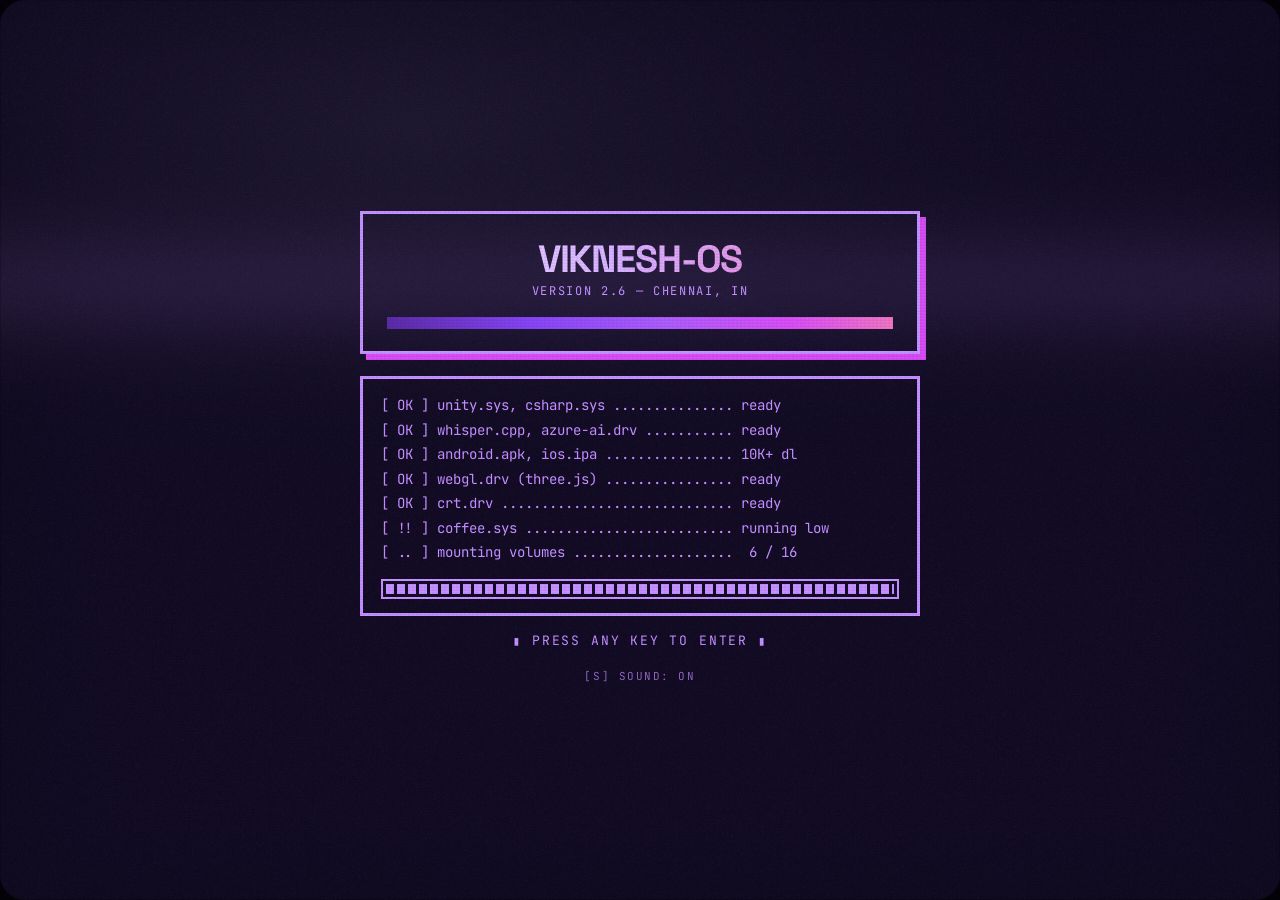
==== commit b9eaf4bb: "Update Timeline (reverse chronological + Work/Education tabs), AI workflow descriptions & 3D font F," ====
--- a/index.html
+++ b/index.html
@@ -1,4 +1,4 @@
-<!DOCTYPE html><html lang="en"><head><meta charset="UTF-8"><meta name="viewport" content="width=device-width, initial-scale=1.0"><title>Viknesh Venkatesan — Unity Game &amp; Interactive Systems Developer · C#, AI, Mobile</title><meta name="description" content="Viknesh Venkatesan, Unity Game Developer based in Chennai, India. Designing and shipping commercial mobile games, on-device AI speech experiences, and cross-platform apps."><link rel="canonical" href="https://vikneshvk.github.io/"><script type="application/ld+json">[{"@context":"https://schema.org","@type":"Person","@id":"https://vikneshvk.github.io/#person","name":"Viknesh Venkatesan","jobTitle":"Unity Game Developer","url":"https://vikneshvk.github.io/","sameAs":["https://www.linkedin.com/in/viknesh-venkatesan/","https://github.com/VikneshVK","https://vikneshvk.itch.io/"]}]</script><meta property="og:title" content="Viknesh Venkatesan — Unity Game &amp; Interactive Systems Developer"><meta property="og:description" content="Unity Game Developer specialising in C# gameplay architecture, mobile performance optimization, Whisper.cpp &amp; Azure AI integration, and shipped Android/iOS titles."><meta property="og:type" content="website"><meta property="og:url" content="https://vikneshvk.github.io/"><meta property="og:image" content="/img/home-hello.webp"><link rel="icon" type="image/svg+xml" href="/favicon.svg"><meta name="theme-color" content="#0B0716"><style>:root[data-theme="acidule"]{--papier:#01141D;--grid:#0F323F;--rouille:#0B5A66;--braise:#82BA88;--encre:#FAA4B5;--creme:#FFF183}:root[data-theme="sorbet"]{--papier:#22070E;--grid:#442229;--rouille:#832758;--braise:#70C1E1;--encre:#F8B77C;--creme:#FAF4C1}:root[data-theme="lagon"]{--papier:#041606;--grid:#1D3420;--rouille:#0B5A66;--braise:#398847;--encre:#70C1E1;--creme:#FFF183}:root[data-theme="guimauve"]{--papier:#22070E;--grid:#442229;--rouille:#2B5E10;--braise:#C85C88;--encre:#FFF183;--creme:#FDF9D0}:root[data-theme="neon"]{--papier:#1E0D00;--grid:#41270E;--rouille:#803705;--braise:#0B96AF;--encre:#82BA88;--creme:#FAA4B5}</style><script src="/_astro/themeBoot.Tct-Ry5K.js" data-store="vikneshos-theme-v2" data-switching="eddyos-tube-switch" data-colors="{&quot;phosphore&quot;:&quot;#0B0716&quot;,&quot;acidule&quot;:&quot;#01141D&quot;,&quot;sorbet&quot;:&quot;#22070E&quot;,&quot;lagon&quot;:&quot;#041606&quot;,&quot;guimauve&quot;:&quot;#22070E&quot;,&quot;neon&quot;:&quot;#1E0D00&quot;}"></script><link rel="preconnect" href="https://fonts.googleapis.com"><link rel="preconnect" href="https://fonts.gstatic.com" crossorigin><link href="https://fonts.googleapis.com/css2?family=JetBrains+Mono:ital,wght@0,400..700;1,400..700&family=Plus+Jakarta+Sans:wght@400;500;600;700&family=Space+Grotesk:wght@500;600;700&display=swap" rel="stylesheet"><link rel="stylesheet" href="/_astro/Base.DKJVjgZa.css"><link rel="stylesheet" href="/_astro/Desktop.CJivPPsu.css"></head><body><div class="os-desktop"><div class="os-boot" data-boot aria-hidden="true"><div class="inner"><div class="logo"><span class="name">VIKNESH-OS</span><span class="v">version 2.6 — chennai, in</span></div><div class="log"><div class="bl">[ OK ] unity.sys, csharp.sys ............... ready</div><div class="bl">[ OK ] whisper.cpp, azure-ai.drv ........... ready</div><div class="bl">[ OK ] android.apk, ios.ipa ................ 10K+ dl</div><div class="bl">[ OK ] webgl.drv (three.js) ................ ready</div><div class="bl">[ OK ] crt.drv ............................. ready</div><div class="bl">[ !! ] coffee.sys .......................... running low</div><div class="bl">[ .. ] mounting volumes .................... 16 / 16</div><div class="prog"><i data-boot-bar></i></div></div><div class="press" data-boot-press>▮ mounting volumes… ▮</div><button type="button" class="boot-sound" data-boot-sound aria-pressed="true">[S] sound: on</button></div></div><header class="os-header"><div class="top"><a class="os-logo" href="/" data-logo-home aria-label="Back to desktop"><span class="name">VK</span></a><nav class="os-menus" aria-label="System menu"><div class="menu"><button class="mbtn" aria-expanded="false">File</button><div class="dropdown"><button class="di" data-menu-open="projets"><span><span class="fig">01</span>projets.vol — the projects</span><kbd>1</kbd></button><button class="di" data-menu-open="cv"><span><span class="fig">02</span>parcours.log — the résumé</span><kbd>2</kbd></button><button class="di" data-menu-open="apropos"><span><span class="fig">03</span>profil.sys — the profile</span><kbd>3</kbd></button><button class="di" data-menu-open="contact"><span><span class="fig">04</span>contact.app — write to me</span><kbd>4</kbd></button><div class="sep"></div><p class="menu-caption">Download résumé (PDF)</p><button class="di" data-menu-action="resume-game"><span>Game Dev Résumé</span><span class="year">PDF</span></button><button class="di" data-menu-action="resume-app"><span>App &amp; AI Dev Résumé</span><span class="year">PDF</span></button></div></div><div class="menu"><button class="mbtn" aria-expanded="false">Extras</button><div class="dropdown"><p class="menu-caption">Insert a cartridge</p><button class="di" data-menu-open="doom" data-cartridge="worddropper"><span>Word Dropper Mini</span><span class="year">GMTK</span></button><button class="di" data-menu-open="doom" data-cartridge="brickbreaker"><span>Cyber Brick Breaker</span><span class="year">ARCADE</span></button><button class="di" data-menu-open="doom" data-cartridge="cybersnake"><span>Cyber Snake</span><span class="year">NEON</span></button><div class="sep"></div><button class="di" data-menu-action="random-project"><span>Surprise me</span><span aria-hidden="true">↗</span></button></div></div><div class="menu"><button class="mbtn" aria-expanded="false">System</button><div class="dropdown"><button class="di" data-menu-action="fullscreen"><span>Full screen</span></button><button class="di" data-menu-action="crt"><span data-crt-label>Turn off the CRT</span></button><button class="di" data-menu-action="sound"><span data-sound-label>Mute sound</span></button><div class="sep"></div><div class="menu-sub"><button class="di" data-submenu-toggle aria-haspopup="menu" aria-expanded="false"><span>Change theme</span><span class="chev" aria-hidden="true">›</span></button><div class="submenu" role="menu" aria-label="Themes"><button class="di" data-menu-action="theme" data-theme-id="phosphore" role="menuitemradio" aria-checked="false"><span><i class="swatch" style="--sw:linear-gradient(90deg, #5B21B6, #D946EF, #C490FF, #F5EBFF)"></i>Cyber Violet</span></button><button class="di" data-menu-action="theme" data-theme-id="acidule" role="menuitemradio" aria-checked="false"><span><i class="swatch" style="--sw:linear-gradient(90deg, #0B5A66, #82BA88, #FAA4B5, #FFF183)"></i>Candy</span></button><button class="di" data-menu-action="theme" data-theme-id="sorbet" role="menuitemradio" aria-checked="false"><span><i class="swatch" style="--sw:linear-gradient(90deg, #832758, #70C1E1, #F8B77C, #FAF4C1)"></i>Sorbet</span></button><button class="di" data-menu-action="theme" data-theme-id="lagon" role="menuitemradio" aria-checked="false"><span><i class="swatch" style="--sw:linear-gradient(90deg, #0B5A66, #398847, #70C1E1, #FFF183)"></i>Lagoon</span></button><button class="di" data-menu-action="theme" data-theme-id="guimauve" role="menuitemradio" aria-checked="false"><span><i class="swatch" style="--sw:linear-gradient(90deg, #2B5E10, #C85C88, #FFF183, #FDF9D0)"></i>Marshmallow</span></button><button class="di" data-menu-action="theme" data-theme-id="neon" role="menuitemradio" aria-checked="false"><span><i class="swatch" style="--sw:linear-gradient(90deg, #803705, #0B96AF, #82BA88, #FAA4B5)"></i>Neon</span></button></div></div><div class="sep"></div><button class="di" data-menu-action="palette"><span>Command palette</span><kbd>⌘K</kbd></button></div></div></nav><div class="os-cart"><button type="button" class="os-cell os-cell-action" data-menu-open="contact" aria-label="available — open contact.app"><div class="v"><span class="led"></span>available</div></button><div class="os-cell"><div class="v" data-clock>—</div></div></div></div><nav class="sub" data-sub aria-label="Desktop path"><span class="cell path"><button type="button" class="seg" data-sub-home>~/desktop</button><span class="sep" data-sub-salle-sep hidden>/</span><a class="seg" href="/projets" data-sub-salle hidden>projets.vol</a><span class="sep" data-sub-parcours-sep hidden>/</span><button type="button" class="seg" data-sub-parcours hidden>parcours.log</button><span class="sep" data-sub-profile-sep hidden>/</span><button type="button" class="seg" data-sub-profile hidden>profil.sys</button><span class="sep" data-sub-file-sep hidden>/</span><span class="here" data-sub-file hidden></span></span><span class="cell view-switch" data-sub-view role="group" aria-label="Projects view" hidden><button type="button" class="seg view-toggle" data-sub-view-toggle="sphere" aria-label="Sphere view" aria-pressed="true" title="Sphere"><span class="pic" data-view-pic="sphere" aria-hidden="true"><svg viewBox="0 0 12 12" width="12" height="12" shape-rendering="crispEdges" fill="none" stroke="currentColor" stroke-width="1"><circle cx="6" cy="6" r="5"></circle><path d="M6 1v10M1 6h10"></path><ellipse cx="6" cy="6" rx="2.5" ry="5"></ellipse></svg></span></button><button type="button" class="seg view-toggle" data-sub-view-toggle="index" aria-label="Index view" aria-pressed="false" title="Index"><span class="pic" data-view-pic="index" aria-hidden="true"><svg viewBox="0 0 12 12" width="12" height="12" shape-rendering="crispEdges" fill="none" stroke="currentColor" stroke-width="2"><path d="M1 2h10M1 6h7M1 10h4"></path></svg></span></button><button type="button" class="seg view-toggle" data-sub-view-toggle="gallery" aria-label="Gallery view" aria-pressed="false" title="Gallery"><span class="pic" data-view-pic="gallery" aria-hidden="true"><span class="gallery-pic"></span></span></button></span><span class="cell" data-sub-count-parcours hidden>13 steps · 4 branches</span><span class="cell r" data-sub-hint></span></nav></header><div class="os-desktop-inner" id="desktop"><div class="os-sphere" data-sphere data-doc-title="Projects — Viknesh Venkatesan · the volume room" aria-label="The 16 portfolio volumes"><script type="application/json" data-sphere-tiles>[{"id": "speakaroo", "kind": "card", "file": "speakaroo.app", "icon": "/icons/desktop/app-trio.svg", "fig": "01.1", "short": "Speakaroo", "image": "/img/projects/speakaroo.webp"}, {"id": "writearoo", "kind": "card", "file": "writearoo.app", "icon": "/icons/desktop/app-trio.svg", "fig": "01.2", "short": "Writearoo", "image": "/img/projects/writearoo.webp"}, {"id": "social-adventures", "kind": "card", "file": "social-adventures.app", "icon": "/icons/desktop/app-trio.svg", "fig": "01.3", "short": "Social Adventures", "image": "/img/projects/social-adventures.webp"}, {"id": "word-dropper", "kind": "card", "file": "word-dropper.itch.io", "icon": "/icons/desktop/mission-case.svg", "fig": "02.1", "short": "Word Dropper", "image": "/img/projects/word-dropper.webp"}, {"id": "chess-unity", "kind": "card", "file": "chess.unity", "icon": "/icons/desktop/print-editor.svg", "fig": "02.2", "short": "Chess (Unity)", "image": "/img/projects/chess-unity.webp"}, {"id": "fragmented-memories", "kind": "card", "file": "fragmented-memories.exe", "icon": "/icons/desktop/mission-case.svg", "fig": "02.3", "short": "Fragmented Memories", "image": "/img/projects/fragmented-memories.webp"}, {"id": "piano-tiles", "kind": "card", "file": "piano-tiles.apk", "icon": "/icons/desktop/mission-case.svg", "fig": "02.4", "short": "Piano Tiles (Tamil)", "image": "/img/projects/piano-tiles.webp"}, {"id": "blast-game", "kind": "card", "file": "blast-puzzle.apk", "icon": "/icons/desktop/mission-case.svg", "fig": "02.5", "short": "Blast Game", "image": "/img/projects/blast-game.webp"}, {"id": "cycle-racing", "kind": "card", "file": "cycle-racing.exe", "icon": "/icons/desktop/mission-case.svg", "fig": "02.6", "short": "3D Cycle Racing", "image": "/img/projects/cycle-racing.webp"}, {"id": "carrom-prototype", "kind": "card", "file": "carrom.apk", "icon": "/icons/desktop/mission-case.svg", "fig": "02.7", "short": "Carrom Board AI", "image": "/img/projects/carrom-prototype.webp"}, {"id": "platformer-2d", "kind": "card", "file": "platformer2d.exe", "icon": "/icons/desktop/mission-case.svg", "fig": "02.8", "short": "2D Platformer", "image": "/img/projects/platformer-2d.webp"}, {"id": "arcade-pong", "kind": "card", "file": "pong.exe", "icon": "/icons/desktop/mission-case.svg", "fig": "02.9", "short": "Arcade Pong", "image": "/img/projects/arcade-pong.webp"}, {"id": "snake-game", "kind": "card", "file": "snake.exe", "icon": "/icons/desktop/mission-case.svg", "fig": "02.10", "short": "Classic Snake", "image": "/img/projects/snake-game.webp"}, {"id": "viralscript-ai", "kind": "card", "file": "viralscript.ai", "icon": "/icons/desktop/lab-dna.svg", "fig": "03.1", "short": "ViralScript AI", "image": "/img/projects/viralscript-ai.webp"}, {"id": "genquote", "kind": "card", "file": "genquote.app", "icon": "/icons/desktop/app-trio.svg", "fig": "03.2", "short": "GenQuote", "image": "/img/projects/genquote.webp"}, {"id": "buildcalc", "kind": "card", "file": "buildcalc.app", "icon": "/icons/desktop/app-trio.svg", "fig": "03.3", "short": "BuildCalc", "image": "/img/projects/buildcalc.webp"}]</script><ul class="os-sphere-index" aria-label="Volume index"><li><button type="button" class="row" data-sv="speakaroo" data-sv-key="speakaroo.app" aria-label="Open speakaroo.app"><span class="fig" aria-hidden="true">01.1</span><span class="t" aria-hidden="true" style="--n:9"><span class="l" style="--i:0">S</span><span class="l" style="--i:1">p</span><span class="l" style="--i:2">e</span><span class="l" style="--i:3">a</span><span class="l" style="--i:4">k</span><span class="l" style="--i:5">a</span><span class="l" style="--i:6">r</span><span class="l" style="--i:7">o</span><span class="l" style="--i:8">o</span></span></button></li><li><button type="button" class="row" data-sv="writearoo" data-sv-key="writearoo.app" aria-label="Open writearoo.app"><span class="fig" aria-hidden="true">01.2</span><span class="t" aria-hidden="true" style="--n:9"><span class="l" style="--i:0">W</span><span class="l" style="--i:1">r</span><span class="l" style="--i:2">i</span><span class="l" style="--i:3">t</span><span class="l" style="--i:4">e</span><span class="l" style="--i:5">a</span><span class="l" style="--i:6">r</span><span class="l" style="--i:7">o</span><span class="l" style="--i:8">o</span></span></button></li><li><button type="button" class="row" data-sv="social-adventures" data-sv-key="social-adventures.app" aria-label="Open social-adventures.app"><span class="fig" aria-hidden="true">01.3</span><span class="t" aria-hidden="true" style="--n:17"><span class="l" style="--i:0">S</span><span class="l" style="--i:1">o</span><span class="l" style="--i:2">c</span><span class="l" style="--i:3">i</span><span class="l" style="--i:4">a</span><span class="l" style="--i:5">l</span><span class="l" style="--i:6"> </span><span class="l" style="--i:7">A</span><span class="l" style="--i:8">d</span><span class="l" style="--i:9">v</span><span class="l" style="--i:10">e</span><span class="l" style="--i:11">n</span><span class="l" style="--i:12">t</span><span class="l" style="--i:13">u</span><span class="l" style="--i:14">r</span><span class="l" style="--i:15">e</span><span class="l" style="--i:16">s</span></span></button></li><li><button type="button" class="row" data-sv="word-dropper" data-sv-key="word-dropper.itch.io" aria-label="Open word-dropper.itch.io"><span class="fig" aria-hidden="true">02.1</span><span class="t" aria-hidden="true" style="--n:12"><span class="l" style="--i:0">W</span><span class="l" style="--i:1">o</span><span class="l" style="--i:2">r</span><span class="l" style="--i:3">d</span><span class="l" style="--i:4"> </span><span class="l" style="--i:5">D</span><span class="l" style="--i:6">r</span><span class="l" style="--i:7">o</span><span class="l" style="--i:8">p</span><span class="l" style="--i:9">p</span><span class="l" style="--i:10">e</span><span class="l" style="--i:11">r</span></span></button></li><li><button type="button" class="row" data-sv="chess-unity" data-sv-key="chess.unity" aria-label="Open chess.unity"><span class="fig" aria-hidden="true">02.2</span><span class="t" aria-hidden="true" style="--n:13"><span class="l" style="--i:0">C</span><span class="l" style="--i:1">h</span><span class="l" style="--i:2">e</span><span class="l" style="--i:3">s</span><span class="l" style="--i:4">s</span><span class="l" style="--i:5"> </span><span class="l" style="--i:6">(</span><span class="l" style="--i:7">U</span><span class="l" style="--i:8">n</span><span class="l" style="--i:9">i</span><span class="l" style="--i:10">t</span><span class="l" style="--i:11">y</span><span class="l" style="--i:12">)</span></span></button></li><li><button type="button" class="row" data-sv="fragmented-memories" data-sv-key="fragmented-memories.exe" aria-label="Open fragmented-memories.exe"><span class="fig" aria-hidden="true">02.3</span><span class="t" aria-hidden="true" style="--n:19"><span class="l" style="--i:0">F</span><span class="l" style="--i:1">r</span><span class="l" style="--i:2">a</span><span class="l" style="--i:3">g</span><span class="l" style="--i:4">m</span><span class="l" style="--i:5">e</span><span class="l" style="--i:6">n</span><span class="l" style="--i:7">t</span><span class="l" style="--i:8">e</span><span class="l" style="--i:9">d</span><span class="l" style="--i:10"> </span><span class="l" style="--i:11">M</span><span class="l" style="--i:12">e</span><span class="l" style="--i:13">m</span><span class="l" style="--i:14">o</span><span class="l" style="--i:15">r</span><span class="l" style="--i:16">i</span><span class="l" style="--i:17">e</span><span class="l" style="--i:18">s</span></span></button></li><li><button type="button" class="row" data-sv="piano-tiles" data-sv-key="piano-tiles.apk" aria-label="Open piano-tiles.apk"><span class="fig" aria-hidden="true">02.4</span><span class="t" aria-hidden="true" style="--n:19"><span class="l" style="--i:0">P</span><span class="l" style="--i:1">i</span><span class="l" style="--i:2">a</span><span class="l" style="--i:3">n</span><span class="l" style="--i:4">o</span><span class="l" style="--i:5"> </span><span class="l" style="--i:6">T</span><span class="l" style="--i:7">i</span><span class="l" style="--i:8">l</span><span class="l" style="--i:9">e</span><span class="l" style="--i:10">s</span><span class="l" style="--i:11"> </span><span class="l" style="--i:12">(</span><span class="l" style="--i:13">T</span><span class="l" style="--i:14">a</span><span class="l" style="--i:15">m</span><span class="l" style="--i:16">i</span><span class="l" style="--i:17">l</span><span class="l" style="--i:18">)</span></span></button></li><li><button type="button" class="row" data-sv="blast-game" data-sv-key="blast-puzzle.apk" aria-label="Open blast-puzzle.apk"><span class="fig" aria-hidden="true">02.5</span><span class="t" aria-hidden="true" style="--n:10"><span class="l" style="--i:0">B</span><span class="l" style="--i:1">l</span><span class="l" style="--i:2">a</span><span class="l" style="--i:3">s</span><span class="l" style="--i:4">t</span><span class="l" style="--i:5"> </span><span class="l" style="--i:6">G</span><span class="l" style="--i:7">a</span><span class="l" style="--i:8">m</span><span class="l" style="--i:9">e</span></span></button></li><li><button type="button" class="row" data-sv="cycle-racing" data-sv-key="cycle-racing.exe" aria-label="Open cycle-racing.exe"><span class="fig" aria-hidden="true">02.6</span><span class="t" aria-hidden="true" style="--n:15"><span class="l" style="--i:0">3</span><span class="l" style="--i:1">D</span><span class="l" style="--i:2"> </span><span class="l" style="--i:3">C</span><span class="l" style="--i:4">y</span><span class="l" style="--i:5">c</span><span class="l" style="--i:6">l</span><span class="l" style="--i:7">e</span><span class="l" style="--i:8"> </span><span class="l" style="--i:9">R</span><span class="l" style="--i:10">a</span><span class="l" style="--i:11">c</span><span class="l" style="--i:12">i</span><span class="l" style="--i:13">n</span><span class="l" style="--i:14">g</span></span></button></li><li><button type="button" class="row" data-sv="carrom-prototype" data-sv-key="carrom.apk" aria-label="Open carrom.apk"><span class="fig" aria-hidden="true">02.7</span><span class="t" aria-hidden="true" style="--n:15"><span class="l" style="--i:0">C</span><span class="l" style="--i:1">a</span><span class="l" style="--i:2">r</span><span class="l" style="--i:3">r</span><span class="l" style="--i:4">o</span><span class="l" style="--i:5">m</span><span class="l" style="--i:6"> </span><span class="l" style="--i:7">B</span><span class="l" style="--i:8">o</span><span class="l" style="--i:9">a</span><span class="l" style="--i:10">r</span><span class="l" style="--i:11">d</span><span class="l" style="--i:12"> </span><span class="l" style="--i:13">A</span><span class="l" style="--i:14">I</span></span></button></li><li><button type="button" class="row" data-sv="platformer-2d" data-sv-key="platformer2d.exe" aria-label="Open platformer2d.exe"><span class="fig" aria-hidden="true">02.8</span><span class="t" aria-hidden="true" style="--n:13"><span class="l" style="--i:0">2</span><span class="l" style="--i:1">D</span><span class="l" style="--i:2"> </span><span class="l" style="--i:3">P</span><span class="l" style="--i:4">l</span><span class="l" style="--i:5">a</span><span class="l" style="--i:6">t</span><span class="l" style="--i:7">f</span><span class="l" style="--i:8">o</span><span class="l" style="--i:9">r</span><span class="l" style="--i:10">m</span><span class="l" style="--i:11">e</span><span class="l" style="--i:12">r</span></span></button></li><li><button type="button" class="row" data-sv="arcade-pong" data-sv-key="pong.exe" aria-label="Open pong.exe"><span class="fig" aria-hidden="true">02.9</span><span class="t" aria-hidden="true" style="--n:11"><span class="l" style="--i:0">A</span><span class="l" style="--i:1">r</span><span class="l" style="--i:2">c</span><span class="l" style="--i:3">a</span><span class="l" style="--i:4">d</span><span class="l" style="--i:5">e</span><span class="l" style="--i:6"> </span><span class="l" style="--i:7">P</span><span class="l" style="--i:8">o</span><span class="l" style="--i:9">n</span><span class="l" style="--i:10">g</span></span></button></li><li><button type="button" class="row" data-sv="snake-game" data-sv-key="snake.exe" aria-label="Open snake.exe"><span class="fig" aria-hidden="true">02.10</span><span class="t" aria-hidden="true" style="--n:13"><span class="l" style="--i:0">C</span><span class="l" style="--i:1">l</span><span class="l" style="--i:2">a</span><span class="l" style="--i:3">s</span><span class="l" style="--i:4">s</span><span class="l" style="--i:5">i</span><span class="l" style="--i:6">c</span><span class="l" style="--i:7"> </span><span class="l" style="--i:8">S</span><span class="l" style="--i:9">n</span><span class="l" style="--i:10">a</span><span class="l" style="--i:11">k</span><span class="l" style="--i:12">e</span></span></button></li><li><button type="button" class="row" data-sv="viralscript-ai" data-sv-key="viralscript.ai" aria-label="Open viralscript.ai"><span class="fig" aria-hidden="true">03.1</span><span class="t" aria-hidden="true" style="--n:14"><span class="l" style="--i:0">V</span><span class="l" style="--i:1">i</span><span class="l" style="--i:2">r</span><span class="l" style="--i:3">a</span><span class="l" style="--i:4">l</span><span class="l" style="--i:5">S</span><span class="l" style="--i:6">c</span><span class="l" style="--i:7">r</span><span class="l" style="--i:8">i</span><span class="l" style="--i:9">p</span><span class="l" style="--i:10">t</span><span class="l" style="--i:11"> </span><span class="l" style="--i:12">A</span><span class="l" style="--i:13">I</span></span></button></li><li><button type="button" class="row" data-sv="genquote" data-sv-key="genquote.app" aria-label="Open genquote.app"><span class="fig" aria-hidden="true">03.2</span><span class="t" aria-hidden="true" style="--n:8"><span class="l" style="--i:0">G</span><span class="l" style="--i:1">e</span><span class="l" style="--i:2">n</span><span class="l" style="--i:3">Q</span><span class="l" style="--i:4">u</span><span class="l" style="--i:5">o</span><span class="l" style="--i:6">t</span><span class="l" style="--i:7">e</span></span></button></li><li><button type="button" class="row" data-sv="buildcalc" data-sv-key="buildcalc.app" aria-label="Open buildcalc.app"><span class="fig" aria-hidden="true">03.3</span><span class="t" aria-hidden="true" style="--n:9"><span class="l" style="--i:0">B</span><span class="l" style="--i:1">u</span><span class="l" style="--i:2">i</span><span class="l" style="--i:3">l</span><span class="l" style="--i:4">d</span><span class="l" style="--i:5">C</span><span class="l" style="--i:6">a</span><span class="l" style="--i:7">l</span><span class="l" style="--i:8">c</span></span></button></li></ul><div class="os-sphere-gallery" data-gallery-caption hidden><p class="gallery-position" data-gallery-position></p><button type="button" class="gallery-title" data-gallery-open></button></div></div><div class="os-home" data-home data-doc-title="Viknesh Venkatesan — Unity Game &amp; Interactive Systems Developer"><header class="os-home-mast"><p class="kicker" data-reveal="type" data-reveal-delay="320">unity game &amp; interactive systems developer</p><p class="name" data-reveal="title">Viknesh Venkatesan</p></header><nav class="os-home-nav os-home-ui" aria-label="Desktop spaces"><button type="button" class="hs" data-home-select="projets" data-home-enter="projets" aria-pressed="false"><span class="fig" data-reveal="title" data-reveal-delay="520">01</span><span class="meta"><span class="f" data-reveal="type" data-reveal-delay="580">projets.vol</span></span><span class="t" data-reveal="type" data-reveal-delay="780">Projects</span><span class="go">enter ▸</span></button><button type="button" class="hs" data-home-select="parcours" data-home-open="cv" aria-pressed="false"><span class="fig" data-reveal="title" data-reveal-delay="630">02</span><span class="meta"><span class="f" data-reveal="type" data-reveal-delay="690">parcours.log</span></span><span class="t" data-reveal="type" data-reveal-delay="890">Experience</span><span class="go">enter ▸</span></button><button type="button" class="hs" data-home-select="profil" data-home-open="apropos" aria-pressed="false"><span class="fig" data-reveal="title" data-reveal-delay="740">03</span><span class="meta"><span class="f" data-reveal="type" data-reveal-delay="800">profil.sys</span></span><span class="t" data-reveal="type" data-reveal-delay="1000">Profile</span><span class="go">enter ▸</span></button><button type="button" class="hs" data-home-select="contact" data-home-open="contact" aria-pressed="false"><span class="fig" data-reveal="title" data-reveal-delay="850">04</span><span class="meta"><span class="f" data-reveal="type" data-reveal-delay="910">contact.app</span></span><span class="t" data-reveal="type" data-reveal-delay="1110">Contact</span><span class="go">enter ▸</span></button></nav></div><section class="os-parcours" data-parcours data-route="/cv" data-doc-title="Résumé — Viknesh Venkatesan, Unity Game Developer"><h1 class="sr-only">Résumé — Viknesh Venkatesan, Unity Game Developer</h1><div class="pq-inner" data-pq-inner><header class="pq-head"><div class="pq-cmd" data-pq-cmd><span class="ps">viknesh@chennai:~$</span> git log --graph --all parcours/</div><button type="button" class="pq-print" data-menu-action="print"><span aria-hidden="true">⎙</span> PDF</button></header><div class="pq-track" data-pq-track><ol class="pq-row" data-pq-row><li class="pq-panel" data-pq-panel data-commit="1b3013" data-branch="design" data-ref="eng" data-date="2013-17"><div class="pq-body"><p class="pq-meta"><span class="hash">1b3013</span><span class="msg">eng: B.E. Mechanical &amp; Automation Engineering</span></p><h2>Mahendra College of Engineering</h2><p class="pq-role">B.E. Mechanical &amp; Automation Engineering · Tiruchengodu, IN · 2013 — 2017</p><p class="pq-desc">Completed my B.E. in Mechanical and Automation Engineering, focusing on kinematics, control systems, and industrial automation.</p><div class="pq-foot"><div class="pq-line"><div class="pq-tags"><span>automation</span><span>mechanics</span><span>systems thinking</span></div><span class="pq-stat"><b>4</b> years B.E. degree</span></div></div></div></li><li class="pq-panel" data-pq-panel data-commit="a47018" data-branch="design" data-ref="eng" data-date="2018-20" data-tip><div class="pq-body"><p class="pq-meta"><span class="hash">a47018</span><span class="chip">eng</span><span class="msg">eng: automation systems → interactive programming</span></p><h2>Engineering &amp; Automation</h2><p class="pq-role">systems &amp; workflow automation · Tamil Nadu, IN · 2018 — 2020</p><p class="pq-desc">Worked on industrial and workflow automation while moving into C#, Python scripting, and real-time 3D simulations in Unity.</p><ul class="pq-facts"><li>Transitioned from hardware/mechanical automation to software state machines</li><li>Started building custom Python utilities and early Unity prototypes</li></ul><div class="pq-foot"><div class="pq-line"><div class="pq-tags"><span>python</span><span>c#</span><span>automation</span></div><span class="pq-stat"><b>1st</b> code pipelines</span></div></div></div></li><li class="pq-panel is-merge" data-pq-panel data-commit="c5a21b" data-branch="main" data-ref="main" data-date="2021-23"><div class="pq-body"><p class="pq-meta"><span class="hash">c5a21b</span><span class="chip">merge</span><span class="msg">branch 'eng' → MCA in Game Development (Jain Online)</span></p><svg class="pq-glyph" viewBox="0 0 132 28" aria-hidden="true"><path class="old" d="M0 4 H40 L62 14"></path><path d="M0 24 H40 L62 14 H132"></path><rect class="n" x="57" y="9" width="10" height="10" transform="rotate(45 62 14)"></rect></svg><h2>Jain University (MCA)</h2><p class="pq-role">Master of Computer Applications · Game Development · Bengaluru, IN · 2021 — 2023</p><p class="pq-desc">Focused on Game Development during my MCA at Jain Online, covering Unity engine architecture, C# gameplay systems, 3D rendering, and game AI.</p><ul class="pq-facts"><li>Advanced coursework in C#, data structures, game physics, and 3D rendering pipelines</li><li>Built playable 2D and 3D games from design document to release build</li></ul><div class="pq-foot"><div class="pq-line"><div class="pq-tags"><span>unity</span><span>c#</span><span>game ai</span><span>mca</span></div><span class="pq-stat"><b>2</b> years MCA degree</span></div></div></div></li><li class="pq-panel" data-pq-panel data-commit="f8d22c" data-branch="main" data-ref="main" data-date="2022-23"><div class="pq-body"><p class="pq-meta"><span class="hash">f8d22c</span><span class="msg">feat(hdrp): Fragmented Memories — Jain University Intern</span></p><h2>Jain University Intern</h2><p class="pq-role">Unity Game Developer Intern · Bengaluru, IN · 2022 — 2023</p><p class="pq-desc">Designed and developed Fragmented Memories, a 3D narrative platformer built on Unity's High Definition Render Pipeline (HDRP).</p><ul class="pq-facts"><li>Programmed 3D character locomotion, custom physics, and NavMesh enemy AI</li><li>Directed Timeline narrative cutscenes and Cinemachine virtual camera transitions</li><li>Optimized HDRP lighting, volumetric fog, and shadow budgets for smooth frame rates</li></ul><div class="pq-foot"><div class="pq-line"><div class="pq-tags"><span>unity hdrp</span><span>cinemachine</span><span>navmesh ai</span></div><span class="pq-stat"><b>1st</b> 3D HDRP title</span></div><a class="pq-link" href="/projet/fragmented-memories">Explore project<span aria-hidden="true"> ↗</span></a></div></div></li><li class="pq-panel" data-pq-panel data-commit="e4c23d" data-branch="main" data-ref="main" data-date="2023-24"><div class="pq-body"><p class="pq-meta"><span class="hash">e4c23d</span><span class="msg">feat(ai): Chess Minimax AI &amp; Tamil Rhythm Game</span></p><h2>Gameplay &amp; AI Lab</h2><p class="pq-role">independent Unity developer · Chennai, IN · 2023 — 2024</p><p class="pq-desc">Built a suite of focused Unity games to sharpen adversarial AI, audio beat-sync timing, and procedural board generation.</p><ul class="pq-facts"><li>Engineered a complete Chess game in Unity with Minimax + Alpha-Beta pruning AI and algebraic notation</li><li>Built Piano Tiles (Tamil Rhythm Game) with beat-synced tile spawning and object pooling</li><li>Created 2D Platformer, Arcade Pong AI, and Classic Snake prototypes</li></ul><div class="pq-foot"><div class="pq-line"><div class="pq-tags"><span>minimax ai</span><span>alpha-beta</span><span>rhythm sync</span></div><span class="pq-stat"><b>5+</b> playable builds</span></div><a class="pq-link" href="/projet/chess-unity">Explore Chess AI<span aria-hidden="true"> ↗</span></a></div></div></li><li class="pq-panel is-fork" data-pq-panel data-commit="b2024e" data-branch="freelance" data-ref="games" data-date="2024"><div class="pq-body"><p class="pq-meta"><span class="hash">b2024e</span><span class="chip">fork</span><span class="msg">feat(games): Blast Puzzle, 3D Cycle Racing &amp; Carrom AI</span></p><svg class="pq-glyph" viewBox="0 0 132 28" aria-hidden="true"><path d="M0 14 H48 M48 14 L70 4 H132 M48 14 L70 24 H132"></path><rect class="n" x="43" y="9" width="10" height="10"></rect></svg><h2>Mobile &amp; 3D Prototypes</h2><p class="pq-role">Unity gameplay programmer · 2023 — 2024</p><p class="pq-desc">Expanded into level-based mobile puzzle mechanics, 3D vehicle racing camera rigs, and physics-based board games.</p><ul class="pq-facts"><li>Blast Game: 20 handcrafted levels, flood-fill cluster detection, onboarding tutorial &amp; power-ups</li><li>3D Cycle Racing: Cinemachine dual-camera setup, Unity New Input System &amp; shader skin selector</li><li>Carrom Prototype: 2D rigidbody striker physics, shot timer &amp; automated bot opponent</li></ul><div class="pq-foot"><div class="pq-line"><div class="pq-tags"><span>new input system</span><span>cinemachine</span><span>2d/3d physics</span></div><span class="pq-stat"><b>20</b> puzzle levels</span></div><a class="pq-link" href="/projet/blast-game">View Blast Game<span aria-hidden="true"> ↗</span></a></div></div></li><li class="pq-panel" data-pq-panel data-commit="c1024f" data-branch="main" data-ref="main" data-date="2024 —"><div class="pq-body"><p class="pq-meta"><span class="hash">c1024f</span><span class="msg">feat(studio): Unity Developer — Little Learning Lab</span></p><h2>Little Learning Lab</h2><p class="pq-role">Unity Game Developer · full-time, Chennai · May 2024 — present</p><p class="pq-desc">At Little Learning Lab, I build, profile, and ship commercial educational and speech-therapy games for children on Android (Google Play) and iOS (App Store).</p><ul class="pq-facts"><li>Core C# gameplay systems, UI Toolkit &amp; UGUI interfaces, ScriptableObjects, and AssetBundles</li><li>Mobile performance profiling (60 FPS target, memory/draw-call reduction, texture compression)</li><li>Firebase (Auth, Firestore, Crashlytics, Analytics), Unity IAP, AdMob &amp; EDM4U dependency resolution</li></ul><div class="pq-foot"><div class="pq-line"><div class="pq-tags"><span>unity</span><span>c#</span><span>android &amp; ios</span><span>firebase</span></div><span class="pq-stat"><b>3</b> shipped store apps</span></div><a class="pq-link" href="/projet/speakaroo">Read case study<span aria-hidden="true"> ↗</span></a></div></div></li><li class="pq-panel is-fork" data-pq-panel data-commit="5p3a25" data-branch="ios" data-ref="apps/ai" data-date="2025"><div class="pq-body"><p class="pq-meta"><span class="hash">5p3a25</span><span class="msg">release(ai): Speakaroo — 10K+ Downloads &amp; Whisper.cpp</span></p><svg class="pq-glyph" viewBox="0 0 132 28" aria-hidden="true"><path d="M0 14 H48 M48 14 L70 4 H132 M48 14 L70 24 H132"></path><rect class="n" x="43" y="9" width="10" height="10"></rect></svg><h2>Speakaroo: Speech Therapy</h2><p class="pq-role">Little Learning Lab · Android &amp; iOS · 2024 — present</p><p class="pq-desc">Shipped Speakaroo on Google Play (10,000+ downloads) and the Apple App Store, pairing voice-controlled mini-games with real-time AI pronunciation feedback for kids.</p><ul class="pq-facts"><li>Integrated Whisper.cpp for low-latency on-device speech recognition in flashcard mode</li><li>Connected Azure AI Foundry backend for pronunciation evaluation and therapy progress tracking</li><li>Built sensory-friendly voice mini-games, parental gates, and cross-platform IAP subscriptions</li></ul><div class="pq-foot"><div class="pq-line"><div class="pq-tags"><span>whisper.cpp</span><span>azure ai</span><span>10k+ downloads</span></div><span class="pq-stat"><b>10K+</b> Play Store installs</span></div><a class="pq-link" href="/projet/speakaroo">Explore Speakaroo<span aria-hidden="true"> ↗</span></a></div></div></li><li class="pq-panel" data-pq-panel data-commit="w71725" data-branch="ios" data-ref="apps/ai" data-date="2025"><div class="pq-body"><p class="pq-meta"><span class="hash">w71725</span><span class="msg">release(mobile): Writearoo — ABC &amp; Word Writing</span></p><h2>Writearoo</h2><p class="pq-role">Little Learning Lab · Android &amp; iOS · 2025</p><p class="pq-desc">Shipped Writearoo: ABC &amp; Word Writing on Google Play (500+ downloads) and the iOS App Store for ages 3–7.</p><ul class="pq-facts"><li>Guided letter-tracing splines, stroke validation, phonics audio, and word-building mini-games</li><li>Accelerated C# implementation and iteration speed using Claude Code</li></ul><div class="pq-foot"><div class="pq-line"><div class="pq-tags"><span>unity</span><span>claude code</span><span>ios &amp; android</span></div><span class="pq-stat"><b>500+</b> downloads</span></div><a class="pq-link" href="/projet/writearoo">Explore Writearoo<span aria-hidden="true"> ↗</span></a></div></div></li><li class="pq-panel" data-pq-panel data-commit="50c125" data-branch="ios" data-ref="apps/ai" data-date="2025"><div class="pq-body"><p class="pq-meta"><span class="hash">50c125</span><span class="msg">release(android): Social Adventures — Emotional Skills</span></p><h2>Social Adventures</h2><p class="pq-role">Little Learning Lab · Android (Google Play) · 2025</p><p class="pq-desc">Shipped Social Adventures, a gamified social, communication, and emotional-skills learning app for children.</p><ul class="pq-facts"><li>Built interactive branching social scenarios and emotional recognition mini-games</li><li>Used Antigravity across the entire lifecycle from rapid prototyping to Play Store release</li></ul><div class="pq-foot"><div class="pq-line"><div class="pq-tags"><span>unity</span><span>antigravity</span><span>google play</span></div><span class="pq-stat"><b>Shipped</b> on Android</span></div><a class="pq-link" href="/projet/social-adventures">Explore Social Adventures<span aria-hidden="true"> ↗</span></a></div></div></li><li class="pq-panel" data-pq-panel data-commit="f1u726" data-branch="ios" data-ref="apps/ai" data-date="2025-26" data-tip><div class="pq-body"><p class="pq-meta"><span class="hash">f1u726</span><span class="chip">apps/ai</span><span class="msg">feat(apps): ViralScript AI, GenQuote &amp; BuildCalc</span></p><h2>AI &amp; Flutter Products</h2><p class="pq-role">personal products · Web, Flutter &amp; Supabase · 2025 — 2026</p><p class="pq-desc">Alongside Unity game development, I build AI-assisted web applications and cross-platform Flutter utility apps solving real-world estimation and content workflows.</p><ul class="pq-facts"><li>ViralScript AI: short-form video script &amp; hook generator web app deployed on Vercel</li><li>GenQuote: Flutter + Supabase electrical load calculator &amp; instant PDF quotation generator</li><li>BuildCalc: Flutter + SQLite construction calculator for materials, roof rafters, stairs (IRC sentinel), and foot-inch-fraction math</li></ul><div class="pq-foot"><div class="pq-line"><div class="pq-tags"><span>flutter</span><span>supabase</span><span>vercel</span><span>ai</span></div><span class="pq-stat"><b>3</b> shipped tools</span></div><a class="pq-link" href="/projet/genquote">Explore GenQuote<span aria-hidden="true"> ↗</span></a></div></div></li><li class="pq-panel" data-pq-panel data-commit="9m7k26" data-branch="freelance" data-ref="games" data-date="2026" data-tip><div class="pq-body"><p class="pq-meta"><span class="hash">9m7k26</span><span class="chip">games</span><span class="msg">jam(gmtk): Word Dropper — #309 Enjoyment / 10,500+</span></p><h2>GMTK Game Jam 2026</h2><p class="pq-role">Word Dropper · solo game developer · 2026</p><p class="pq-desc">Built Word Dropper for the GMTK Game Jam 2026: every letter tile runs its own ticking countdown clock, and forming words is the only way to survive.</p><ul class="pq-facts"><li>Ranked #309 in Enjoyment (top 3%) and #1,599 Overall out of 10,500+ entries worldwide</li><li>Fast-paced word validation, tactile juice, and WebGL deployment on itch.io</li></ul><div class="pq-foot"><div class="pq-line"><div class="pq-tags"><span>gmtk jam</span><span>unity webgl</span><span>itch.io</span></div><span class="pq-stat"><b>#309</b> Enjoyment / 10.5K+</span></div><a class="pq-link" href="/projet/word-dropper">Play Word Dropper<span aria-hidden="true"> ↗</span></a></div></div></li><li class="pq-panel is-head" data-pq-panel data-commit="a11b26" data-branch="main" data-ref="main" data-date="2026 —" data-tip><div class="pq-body"><p class="pq-meta"><span class="hash">a11b26</span><span class="chip">main</span><span class="msg">wip: next mission — open to opportunities</span></p><h2>Next Mission</h2><p class="pq-role">Unity Game Developer · Chennai / Bengaluru / Remote · 2026</p><p class="pq-desc">Currently shipping educational &amp; AI-powered mobile games at Little Learning Lab in Chennai. Open to full-time Unity Game Developer, Gameplay Programmer, or Interactive Systems roles and ambitious collaborations.</p><ul class="pq-facts"><li>Scalable C# gameplay architecture, UI Toolkit, Shader Graph, HDRP/URP &amp; mobile optimization</li><li>On-device &amp; cloud AI integration (Whisper.cpp, Azure AI Foundry, ComfyUI, LLM workflows)</li><li>End-to-end Google Play &amp; iOS App Store production, Firebase, IAP, and AdMob monetization</li></ul><p class="pq-prompt" aria-hidden="true"><span class="ps">viknesh@chennai:~$</span><span class="caret"></span></p><div class="pq-foot"><div class="pq-line"><div class="pq-tags"><span>unity</span><span>c#</span><span>chennai</span><span>remote</span></div><span class="pq-stat">Available for full-time &amp; collab</span></div><a class="pq-link" href="/contact">Open contact.app<span aria-hidden="true"> ↗</span></a></div></div></li></ol></div><div class="pq-rail" data-pq-rail data-on="design"><svg viewBox="0 0 1060 120" preserveAspectRatio="none" aria-hidden="true"><path class="branch-path branch-old b-design" d="M50 60 H182 L210 92"></path><path class="branch-path b-main" d="M210 92 H1010"></path><path class="branch-path b-freelance" d="M370 92 L398 60 H930"></path><path class="branch-path b-ios" d="M530 92 L558 28 H850"></path><circle class="branch-more b-freelance" cx="952" cy="60" r="1.8"></circle><circle class="branch-more b-freelance" cx="964" cy="60" r="1.8"></circle><circle class="branch-more b-ios" cx="872" cy="28" r="1.8"></circle><circle class="branch-more b-ios" cx="884" cy="28" r="1.8"></circle></svg><span class="pq-lane b-main" style="left:19.811%; top:93.333%">main</span><span class="pq-lane b-freelance" style="left:42.453%; top:28.333%">games</span><span class="pq-lane b-ios" style="left:57.547%; top:6.667%">apps/ai</span><span class="pq-lane b-design" style="left:4.717%; top:28.333%">eng</span><button type="button" class="pq-node b-design" data-pq-node="0" style="left:4.717%; top:50.000%" aria-label="2013-17 — Mahendra College of Engineering"></button><button type="button" class="pq-node b-design" data-pq-node="1" style="left:12.264%; top:50.000%" aria-label="2018-20 — Engineering &amp; Automation"></button><button type="button" class="pq-node b-main merge" data-pq-node="2" style="left:19.811%; top:76.667%" aria-label="2021-23 — Jain University (MCA)"></button><button type="button" class="pq-node b-main" data-pq-node="3" style="left:27.358%; top:76.667%" aria-label="2022-23 — Fragmented Memories (Intern)"></button><button type="button" class="pq-node b-main" data-pq-node="4" style="left:34.906%; top:76.667%" aria-label="2023-24 — Gameplay &amp; AI Lab"></button><button type="button" class="pq-node b-freelance" data-pq-node="5" style="left:42.453%; top:50.000%" aria-label="2024 — Mobile &amp; 3D Prototypes"></button><button type="button" class="pq-node b-main" data-pq-node="6" style="left:50.000%; top:76.667%" aria-label="2024 — Little Learning Lab"></button><button type="button" class="pq-node b-ios" data-pq-node="7" style="left:57.547%; top:23.333%" aria-label="2025 — Speakaroo (10K+ Downloads)"></button><button type="button" class="pq-node b-ios" data-pq-node="8" style="left:65.094%; top:23.333%" aria-label="2025 — Writearoo"></button><button type="button" class="pq-node b-ios" data-pq-node="9" style="left:72.642%; top:23.333%" aria-label="2025 — Social Adventures"></button><button type="button" class="pq-node b-ios" data-pq-node="10" style="left:80.189%; top:23.333%" aria-label="2025-26 — ViralScript AI, GenQuote &amp; BuildCalc"></button><button type="button" class="pq-node b-freelance" data-pq-node="11" style="left:87.736%; top:50.000%" aria-label="2026 — GMTK Game Jam (Word Dropper)"></button><button type="button" class="pq-node b-main" data-pq-node="12" style="left:95.283%; top:76.667%" aria-label="2026 — Next Mission"></button><span class="pq-headmark" data-pq-headmark aria-hidden="true"></span></div></div></section><article class="os-project project-layout-editorial" role="main" data-window="speakaroo" data-static-surface data-page-scroller data-project="speakaroo" data-route="/projet/speakaroo" data-doc-title="Speakaroo: Speech Therapy — Viknesh Venkatesan" data-file="speakaroo.app" data-project-canonical-cover="/img/projects/speakaroo.webp" aria-hidden="true" aria-labelledby="project-title-speakaroo"><div class="project-page"><header class="project-hero" id="speakaroo-overview" data-project-section="overview"><div class="project-hero-visual" data-project-hero-visual><picture><img class="project-hero-image is-active" src="/img/projects/speakaroo.webp" alt="Speakaroo: Speech Therapy" loading="lazy" decoding="async" data-project-hero-image="/img/projects/speakaroo.webp"></picture></div><div class="project-hero-shade" aria-hidden="true"></div><div class="project-hero-content project-shell" data-project-hero-copy="true" style="--project-title-scale: 7.2vw"><h1 class="project-poster-title" id="project-title-speakaroo" tabindex="-1" data-reveal="title">Speakaroo: Speech Therapy</h1><p class="project-hero-description" data-reveal="lines" data-reveal-delay="180">Interactive speech-therapy & pronunciation learning app for children with on-device Whisper.cpp voice recognition — 10,000+ downloads on Google Play & iOS App Store.</p></div></header><section class="project-story project-shell" id="speakaroo-story" data-project-section="story" aria-label="About Speakaroo: Speech Therapy"><div class="project-story-content"><div class="project-copy"><p>At Little Learning Lab, I built and shipped Speakaroo: Speech Therapy for Android and iOS. The app helps children practice speech sounds, vocabulary, and pronunciation through voice-activated mini-games and flashcards.</p>
+<!DOCTYPE html><html lang="en"><head><meta charset="UTF-8"><meta name="viewport" content="width=device-width, initial-scale=1.0"><title>Viknesh Venkatesan — Unity Game &amp; Interactive Systems Developer · C#, AI, Mobile</title><meta name="description" content="Viknesh Venkatesan, Unity Game Developer based in Chennai, India. Designing and shipping commercial mobile games, on-device AI speech experiences, and cross-platform apps."><link rel="canonical" href="https://vikneshvk.github.io/"><script type="application/ld+json">[{"@context":"https://schema.org","@type":"Person","@id":"https://vikneshvk.github.io/#person","name":"Viknesh Venkatesan","jobTitle":"Unity Game Developer","url":"https://vikneshvk.github.io/","sameAs":["https://www.linkedin.com/in/viknesh-venkatesan/","https://github.com/VikneshVK","https://vikneshvk.itch.io/"]}]</script><meta property="og:title" content="Viknesh Venkatesan — Unity Game &amp; Interactive Systems Developer"><meta property="og:description" content="Unity Game Developer specialising in C# gameplay architecture, mobile performance optimization, Whisper.cpp &amp; Azure AI integration, and shipped Android/iOS titles."><meta property="og:type" content="website"><meta property="og:url" content="https://vikneshvk.github.io/"><meta property="og:image" content="/img/home-hello.webp"><link rel="icon" type="image/svg+xml" href="/favicon.svg"><meta name="theme-color" content="#0B0716"><style>:root[data-theme="acidule"]{--papier:#01141D;--grid:#0F323F;--rouille:#0B5A66;--braise:#82BA88;--encre:#FAA4B5;--creme:#FFF183}:root[data-theme="sorbet"]{--papier:#22070E;--grid:#442229;--rouille:#832758;--braise:#70C1E1;--encre:#F8B77C;--creme:#FAF4C1}:root[data-theme="lagon"]{--papier:#041606;--grid:#1D3420;--rouille:#0B5A66;--braise:#398847;--encre:#70C1E1;--creme:#FFF183}:root[data-theme="guimauve"]{--papier:#22070E;--grid:#442229;--rouille:#2B5E10;--braise:#C85C88;--encre:#FFF183;--creme:#FDF9D0}:root[data-theme="neon"]{--papier:#1E0D00;--grid:#41270E;--rouille:#803705;--braise:#0B96AF;--encre:#82BA88;--creme:#FAA4B5}</style><script src="/_astro/themeBoot.Tct-Ry5K.js" data-store="vikneshos-theme-v2" data-switching="eddyos-tube-switch" data-colors="{&quot;phosphore&quot;:&quot;#0B0716&quot;,&quot;acidule&quot;:&quot;#01141D&quot;,&quot;sorbet&quot;:&quot;#22070E&quot;,&quot;lagon&quot;:&quot;#041606&quot;,&quot;guimauve&quot;:&quot;#22070E&quot;,&quot;neon&quot;:&quot;#1E0D00&quot;}"></script><link rel="preconnect" href="https://fonts.googleapis.com"><link rel="preconnect" href="https://fonts.gstatic.com" crossorigin><link href="https://fonts.googleapis.com/css2?family=JetBrains+Mono:ital,wght@0,400..700;1,400..700&family=Plus+Jakarta+Sans:wght@400;500;600;700&family=Space+Grotesk:wght@500;600;700&display=swap" rel="stylesheet"><link rel="stylesheet" href="/_astro/Base.DKJVjgZa.css"><link rel="stylesheet" href="/_astro/Desktop.CJivPPsu.css"></head><body><div class="os-desktop"><div class="os-boot" data-boot aria-hidden="true"><div class="inner"><div class="logo"><span class="name">VIKNESH-OS</span><span class="v">version 2.6 — chennai, in</span></div><div class="log"><div class="bl">[ OK ] unity.sys, csharp.sys ............... ready</div><div class="bl">[ OK ] whisper.cpp, azure-ai.drv ........... ready</div><div class="bl">[ OK ] android.apk, ios.ipa ................ 10K+ dl</div><div class="bl">[ OK ] webgl.drv (three.js) ................ ready</div><div class="bl">[ OK ] crt.drv ............................. ready</div><div class="bl">[ !! ] coffee.sys .......................... running low</div><div class="bl">[ .. ] mounting volumes .................... 16 / 16</div><div class="prog"><i data-boot-bar></i></div></div><div class="press" data-boot-press>▮ mounting volumes… ▮</div><button type="button" class="boot-sound" data-boot-sound aria-pressed="true">[S] sound: on</button></div></div><header class="os-header"><div class="top"><a class="os-logo" href="/" data-logo-home aria-label="Back to desktop"><span class="name">VK</span></a><nav class="os-menus" aria-label="System menu"><div class="menu"><button class="mbtn" aria-expanded="false">File</button><div class="dropdown"><button class="di" data-menu-open="projets"><span><span class="fig">01</span>projets.vol — the projects</span><kbd>1</kbd></button><button class="di" data-menu-open="cv"><span><span class="fig">02</span>timeline.log — the timeline</span><kbd>2</kbd></button><button class="di" data-menu-open="apropos"><span><span class="fig">03</span>profil.sys — the profile</span><kbd>3</kbd></button><button class="di" data-menu-open="contact"><span><span class="fig">04</span>contact.app — write to me</span><kbd>4</kbd></button><div class="sep"></div><p class="menu-caption">Download résumé (PDF)</p><button class="di" data-menu-action="resume-game"><span>Game Dev Résumé</span><span class="year">PDF</span></button><button class="di" data-menu-action="resume-app"><span>App &amp; AI Dev Résumé</span><span class="year">PDF</span></button></div></div><div class="menu"><button class="mbtn" aria-expanded="false">Extras</button><div class="dropdown"><p class="menu-caption">Insert a cartridge</p><button class="di" data-menu-open="doom" data-cartridge="worddropper"><span>Word Dropper Mini</span><span class="year">GMTK</span></button><button class="di" data-menu-open="doom" data-cartridge="brickbreaker"><span>Cyber Brick Breaker</span><span class="year">ARCADE</span></button><button class="di" data-menu-open="doom" data-cartridge="cybersnake"><span>Cyber Snake</span><span class="year">NEON</span></button><div class="sep"></div><button class="di" data-menu-action="random-project"><span>Surprise me</span><span aria-hidden="true">↗</span></button></div></div><div class="menu"><button class="mbtn" aria-expanded="false">System</button><div class="dropdown"><button class="di" data-menu-action="fullscreen"><span>Full screen</span></button><button class="di" data-menu-action="crt"><span data-crt-label>Turn off the CRT</span></button><button class="di" data-menu-action="sound"><span data-sound-label>Mute sound</span></button><div class="sep"></div><div class="menu-sub"><button class="di" data-submenu-toggle aria-haspopup="menu" aria-expanded="false"><span>Change theme</span><span class="chev" aria-hidden="true">›</span></button><div class="submenu" role="menu" aria-label="Themes"><button class="di" data-menu-action="theme" data-theme-id="phosphore" role="menuitemradio" aria-checked="false"><span><i class="swatch" style="--sw:linear-gradient(90deg, #5B21B6, #D946EF, #C490FF, #F5EBFF)"></i>Cyber Violet</span></button><button class="di" data-menu-action="theme" data-theme-id="acidule" role="menuitemradio" aria-checked="false"><span><i class="swatch" style="--sw:linear-gradient(90deg, #0B5A66, #82BA88, #FAA4B5, #FFF183)"></i>Candy</span></button><button class="di" data-menu-action="theme" data-theme-id="sorbet" role="menuitemradio" aria-checked="false"><span><i class="swatch" style="--sw:linear-gradient(90deg, #832758, #70C1E1, #F8B77C, #FAF4C1)"></i>Sorbet</span></button><button class="di" data-menu-action="theme" data-theme-id="lagon" role="menuitemradio" aria-checked="false"><span><i class="swatch" style="--sw:linear-gradient(90deg, #0B5A66, #398847, #70C1E1, #FFF183)"></i>Lagoon</span></button><button class="di" data-menu-action="theme" data-theme-id="guimauve" role="menuitemradio" aria-checked="false"><span><i class="swatch" style="--sw:linear-gradient(90deg, #2B5E10, #C85C88, #FFF183, #FDF9D0)"></i>Marshmallow</span></button><button class="di" data-menu-action="theme" data-theme-id="neon" role="menuitemradio" aria-checked="false"><span><i class="swatch" style="--sw:linear-gradient(90deg, #803705, #0B96AF, #82BA88, #FAA4B5)"></i>Neon</span></button></div></div><div class="sep"></div><button class="di" data-menu-action="palette"><span>Command palette</span><kbd>⌘K</kbd></button></div></div></nav><div class="os-cart"><button type="button" class="os-cell os-cell-action" data-menu-open="contact" aria-label="available — open contact.app"><div class="v"><span class="led"></span>available</div></button><div class="os-cell"><div class="v" data-clock>—</div></div></div></div><nav class="sub" data-sub aria-label="Desktop path"><span class="cell path"><button type="button" class="seg" data-sub-home>~/desktop</button><span class="sep" data-sub-salle-sep hidden>/</span><a class="seg" href="/projets" data-sub-salle hidden>projets.vol</a><span class="sep" data-sub-parcours-sep hidden>/</span><button type="button" class="seg" data-sub-parcours hidden>timeline.log</button><span class="sep" data-sub-profile-sep hidden>/</span><button type="button" class="seg" data-sub-profile hidden>profil.sys</button><span class="sep" data-sub-file-sep hidden>/</span><span class="here" data-sub-file hidden></span></span><span class="cell view-switch" data-sub-view role="group" aria-label="Projects view" hidden><button type="button" class="seg view-toggle" data-sub-view-toggle="sphere" aria-label="Sphere view" aria-pressed="true" title="Sphere"><span class="pic" data-view-pic="sphere" aria-hidden="true"><svg viewBox="0 0 12 12" width="12" height="12" shape-rendering="crispEdges" fill="none" stroke="currentColor" stroke-width="1"><circle cx="6" cy="6" r="5"></circle><path d="M6 1v10M1 6h10"></path><ellipse cx="6" cy="6" rx="2.5" ry="5"></ellipse></svg></span></button><button type="button" class="seg view-toggle" data-sub-view-toggle="index" aria-label="Index view" aria-pressed="false" title="Index"><span class="pic" data-view-pic="index" aria-hidden="true"><svg viewBox="0 0 12 12" width="12" height="12" shape-rendering="crispEdges" fill="none" stroke="currentColor" stroke-width="2"><path d="M1 2h10M1 6h7M1 10h4"></path></svg></span></button><button type="button" class="seg view-toggle" data-sub-view-toggle="gallery" aria-label="Gallery view" aria-pressed="false" title="Gallery"><span class="pic" data-view-pic="gallery" aria-hidden="true"><span class="gallery-pic"></span></span></button></span><span class="cell" data-sub-count-parcours hidden>11 work · 2 education</span><span class="cell r" data-sub-hint></span></nav></header><div class="os-desktop-inner" id="desktop"><div class="os-sphere" data-sphere data-doc-title="Projects — Viknesh Venkatesan · the volume room" aria-label="The 16 portfolio volumes"><script type="application/json" data-sphere-tiles>[{"id": "speakaroo", "kind": "card", "file": "speakaroo.app", "icon": "/icons/desktop/app-trio.svg", "fig": "01.1", "short": "Speakaroo", "image": "/img/projects/speakaroo.webp"}, {"id": "writearoo", "kind": "card", "file": "writearoo.app", "icon": "/icons/desktop/app-trio.svg", "fig": "01.2", "short": "Writearoo", "image": "/img/projects/writearoo.webp"}, {"id": "social-adventures", "kind": "card", "file": "social-adventures.app", "icon": "/icons/desktop/app-trio.svg", "fig": "01.3", "short": "Social Adventures", "image": "/img/projects/social-adventures.webp"}, {"id": "word-dropper", "kind": "card", "file": "word-dropper.itch.io", "icon": "/icons/desktop/mission-case.svg", "fig": "02.1", "short": "Word Dropper", "image": "/img/projects/word-dropper.webp"}, {"id": "chess-unity", "kind": "card", "file": "chess.unity", "icon": "/icons/desktop/print-editor.svg", "fig": "02.2", "short": "Chess (Unity)", "image": "/img/projects/chess-unity.webp"}, {"id": "fragmented-memories", "kind": "card", "file": "fragmented-memories.exe", "icon": "/icons/desktop/mission-case.svg", "fig": "02.3", "short": "Fragmented Memories", "image": "/img/projects/fragmented-memories.webp"}, {"id": "piano-tiles", "kind": "card", "file": "piano-tiles.apk", "icon": "/icons/desktop/mission-case.svg", "fig": "02.4", "short": "Piano Tiles (Tamil)", "image": "/img/projects/piano-tiles.webp"}, {"id": "blast-game", "kind": "card", "file": "blast-puzzle.apk", "icon": "/icons/desktop/mission-case.svg", "fig": "02.5", "short": "Blast Game", "image": "/img/projects/blast-game.webp"}, {"id": "cycle-racing", "kind": "card", "file": "cycle-racing.exe", "icon": "/icons/desktop/mission-case.svg", "fig": "02.6", "short": "3D Cycle Racing", "image": "/img/projects/cycle-racing.webp"}, {"id": "carrom-prototype", "kind": "card", "file": "carrom.apk", "icon": "/icons/desktop/mission-case.svg", "fig": "02.7", "short": "Carrom Board AI", "image": "/img/projects/carrom-prototype.webp"}, {"id": "platformer-2d", "kind": "card", "file": "platformer2d.exe", "icon": "/icons/desktop/mission-case.svg", "fig": "02.8", "short": "2D Platformer", "image": "/img/projects/platformer-2d.webp"}, {"id": "arcade-pong", "kind": "card", "file": "pong.exe", "icon": "/icons/desktop/mission-case.svg", "fig": "02.9", "short": "Arcade Pong", "image": "/img/projects/arcade-pong.webp"}, {"id": "snake-game", "kind": "card", "file": "snake.exe", "icon": "/icons/desktop/mission-case.svg", "fig": "02.10", "short": "Classic Snake", "image": "/img/projects/snake-game.webp"}, {"id": "viralscript-ai", "kind": "card", "file": "viralscript.ai", "icon": "/icons/desktop/lab-dna.svg", "fig": "03.1", "short": "ViralScript AI", "image": "/img/projects/viralscript-ai.webp"}, {"id": "genquote", "kind": "card", "file": "genquote.app", "icon": "/icons/desktop/app-trio.svg", "fig": "03.2", "short": "GenQuote", "image": "/img/projects/genquote.webp"}, {"id": "buildcalc", "kind": "card", "file": "buildcalc.app", "icon": "/icons/desktop/app-trio.svg", "fig": "03.3", "short": "BuildCalc", "image": "/img/projects/buildcalc.webp"}]</script><ul class="os-sphere-index" aria-label="Volume index"><li><button type="button" class="row" data-sv="speakaroo" data-sv-key="speakaroo.app" aria-label="Open speakaroo.app"><span class="fig" aria-hidden="true">01.1</span><span class="t" aria-hidden="true" style="--n:9"><span class="l" style="--i:0">S</span><span class="l" style="--i:1">p</span><span class="l" style="--i:2">e</span><span class="l" style="--i:3">a</span><span class="l" style="--i:4">k</span><span class="l" style="--i:5">a</span><span class="l" style="--i:6">r</span><span class="l" style="--i:7">o</span><span class="l" style="--i:8">o</span></span></button></li><li><button type="button" class="row" data-sv="writearoo" data-sv-key="writearoo.app" aria-label="Open writearoo.app"><span class="fig" aria-hidden="true">01.2</span><span class="t" aria-hidden="true" style="--n:9"><span class="l" style="--i:0">W</span><span class="l" style="--i:1">r</span><span class="l" style="--i:2">i</span><span class="l" style="--i:3">t</span><span class="l" style="--i:4">e</span><span class="l" style="--i:5">a</span><span class="l" style="--i:6">r</span><span class="l" style="--i:7">o</span><span class="l" style="--i:8">o</span></span></button></li><li><button type="button" class="row" data-sv="social-adventures" data-sv-key="social-adventures.app" aria-label="Open social-adventures.app"><span class="fig" aria-hidden="true">01.3</span><span class="t" aria-hidden="true" style="--n:17"><span class="l" style="--i:0">S</span><span class="l" style="--i:1">o</span><span class="l" style="--i:2">c</span><span class="l" style="--i:3">i</span><span class="l" style="--i:4">a</span><span class="l" style="--i:5">l</span><span class="l" style="--i:6"> </span><span class="l" style="--i:7">A</span><span class="l" style="--i:8">d</span><span class="l" style="--i:9">v</span><span class="l" style="--i:10">e</span><span class="l" style="--i:11">n</span><span class="l" style="--i:12">t</span><span class="l" style="--i:13">u</span><span class="l" style="--i:14">r</span><span class="l" style="--i:15">e</span><span class="l" style="--i:16">s</span></span></button></li><li><button type="button" class="row" data-sv="word-dropper" data-sv-key="word-dropper.itch.io" aria-label="Open word-dropper.itch.io"><span class="fig" aria-hidden="true">02.1</span><span class="t" aria-hidden="true" style="--n:12"><span class="l" style="--i:0">W</span><span class="l" style="--i:1">o</span><span class="l" style="--i:2">r</span><span class="l" style="--i:3">d</span><span class="l" style="--i:4"> </span><span class="l" style="--i:5">D</span><span class="l" style="--i:6">r</span><span class="l" style="--i:7">o</span><span class="l" style="--i:8">p</span><span class="l" style="--i:9">p</span><span class="l" style="--i:10">e</span><span class="l" style="--i:11">r</span></span></button></li><li><button type="button" class="row" data-sv="chess-unity" data-sv-key="chess.unity" aria-label="Open chess.unity"><span class="fig" aria-hidden="true">02.2</span><span class="t" aria-hidden="true" style="--n:13"><span class="l" style="--i:0">C</span><span class="l" style="--i:1">h</span><span class="l" style="--i:2">e</span><span class="l" style="--i:3">s</span><span class="l" style="--i:4">s</span><span class="l" style="--i:5"> </span><span class="l" style="--i:6">(</span><span class="l" style="--i:7">U</span><span class="l" style="--i:8">n</span><span class="l" style="--i:9">i</span><span class="l" style="--i:10">t</span><span class="l" style="--i:11">y</span><span class="l" style="--i:12">)</span></span></button></li><li><button type="button" class="row" data-sv="fragmented-memories" data-sv-key="fragmented-memories.exe" aria-label="Open fragmented-memories.exe"><span class="fig" aria-hidden="true">02.3</span><span class="t" aria-hidden="true" style="--n:19"><span class="l" style="--i:0">F</span><span class="l" style="--i:1">r</span><span class="l" style="--i:2">a</span><span class="l" style="--i:3">g</span><span class="l" style="--i:4">m</span><span class="l" style="--i:5">e</span><span class="l" style="--i:6">n</span><span class="l" style="--i:7">t</span><span class="l" style="--i:8">e</span><span class="l" style="--i:9">d</span><span class="l" style="--i:10"> </span><span class="l" style="--i:11">M</span><span class="l" style="--i:12">e</span><span class="l" style="--i:13">m</span><span class="l" style="--i:14">o</span><span class="l" style="--i:15">r</span><span class="l" style="--i:16">i</span><span class="l" style="--i:17">e</span><span class="l" style="--i:18">s</span></span></button></li><li><button type="button" class="row" data-sv="piano-tiles" data-sv-key="piano-tiles.apk" aria-label="Open piano-tiles.apk"><span class="fig" aria-hidden="true">02.4</span><span class="t" aria-hidden="true" style="--n:19"><span class="l" style="--i:0">P</span><span class="l" style="--i:1">i</span><span class="l" style="--i:2">a</span><span class="l" style="--i:3">n</span><span class="l" style="--i:4">o</span><span class="l" style="--i:5"> </span><span class="l" style="--i:6">T</span><span class="l" style="--i:7">i</span><span class="l" style="--i:8">l</span><span class="l" style="--i:9">e</span><span class="l" style="--i:10">s</span><span class="l" style="--i:11"> </span><span class="l" style="--i:12">(</span><span class="l" style="--i:13">T</span><span class="l" style="--i:14">a</span><span class="l" style="--i:15">m</span><span class="l" style="--i:16">i</span><span class="l" style="--i:17">l</span><span class="l" style="--i:18">)</span></span></button></li><li><button type="button" class="row" data-sv="blast-game" data-sv-key="blast-puzzle.apk" aria-label="Open blast-puzzle.apk"><span class="fig" aria-hidden="true">02.5</span><span class="t" aria-hidden="true" style="--n:10"><span class="l" style="--i:0">B</span><span class="l" style="--i:1">l</span><span class="l" style="--i:2">a</span><span class="l" style="--i:3">s</span><span class="l" style="--i:4">t</span><span class="l" style="--i:5"> </span><span class="l" style="--i:6">G</span><span class="l" style="--i:7">a</span><span class="l" style="--i:8">m</span><span class="l" style="--i:9">e</span></span></button></li><li><button type="button" class="row" data-sv="cycle-racing" data-sv-key="cycle-racing.exe" aria-label="Open cycle-racing.exe"><span class="fig" aria-hidden="true">02.6</span><span class="t" aria-hidden="true" style="--n:15"><span class="l" style="--i:0">3</span><span class="l" style="--i:1">D</span><span class="l" style="--i:2"> </span><span class="l" style="--i:3">C</span><span class="l" style="--i:4">y</span><span class="l" style="--i:5">c</span><span class="l" style="--i:6">l</span><span class="l" style="--i:7">e</span><span class="l" style="--i:8"> </span><span class="l" style="--i:9">R</span><span class="l" style="--i:10">a</span><span class="l" style="--i:11">c</span><span class="l" style="--i:12">i</span><span class="l" style="--i:13">n</span><span class="l" style="--i:14">g</span></span></button></li><li><button type="button" class="row" data-sv="carrom-prototype" data-sv-key="carrom.apk" aria-label="Open carrom.apk"><span class="fig" aria-hidden="true">02.7</span><span class="t" aria-hidden="true" style="--n:15"><span class="l" style="--i:0">C</span><span class="l" style="--i:1">a</span><span class="l" style="--i:2">r</span><span class="l" style="--i:3">r</span><span class="l" style="--i:4">o</span><span class="l" style="--i:5">m</span><span class="l" style="--i:6"> </span><span class="l" style="--i:7">B</span><span class="l" style="--i:8">o</span><span class="l" style="--i:9">a</span><span class="l" style="--i:10">r</span><span class="l" style="--i:11">d</span><span class="l" style="--i:12"> </span><span class="l" style="--i:13">A</span><span class="l" style="--i:14">I</span></span></button></li><li><button type="button" class="row" data-sv="platformer-2d" data-sv-key="platformer2d.exe" aria-label="Open platformer2d.exe"><span class="fig" aria-hidden="true">02.8</span><span class="t" aria-hidden="true" style="--n:13"><span class="l" style="--i:0">2</span><span class="l" style="--i:1">D</span><span class="l" style="--i:2"> </span><span class="l" style="--i:3">P</span><span class="l" style="--i:4">l</span><span class="l" style="--i:5">a</span><span class="l" style="--i:6">t</span><span class="l" style="--i:7">f</span><span class="l" style="--i:8">o</span><span class="l" style="--i:9">r</span><span class="l" style="--i:10">m</span><span class="l" style="--i:11">e</span><span class="l" style="--i:12">r</span></span></button></li><li><button type="button" class="row" data-sv="arcade-pong" data-sv-key="pong.exe" aria-label="Open pong.exe"><span class="fig" aria-hidden="true">02.9</span><span class="t" aria-hidden="true" style="--n:11"><span class="l" style="--i:0">A</span><span class="l" style="--i:1">r</span><span class="l" style="--i:2">c</span><span class="l" style="--i:3">a</span><span class="l" style="--i:4">d</span><span class="l" style="--i:5">e</span><span class="l" style="--i:6"> </span><span class="l" style="--i:7">P</span><span class="l" style="--i:8">o</span><span class="l" style="--i:9">n</span><span class="l" style="--i:10">g</span></span></button></li><li><button type="button" class="row" data-sv="snake-game" data-sv-key="snake.exe" aria-label="Open snake.exe"><span class="fig" aria-hidden="true">02.10</span><span class="t" aria-hidden="true" style="--n:13"><span class="l" style="--i:0">C</span><span class="l" style="--i:1">l</span><span class="l" style="--i:2">a</span><span class="l" style="--i:3">s</span><span class="l" style="--i:4">s</span><span class="l" style="--i:5">i</span><span class="l" style="--i:6">c</span><span class="l" style="--i:7"> </span><span class="l" style="--i:8">S</span><span class="l" style="--i:9">n</span><span class="l" style="--i:10">a</span><span class="l" style="--i:11">k</span><span class="l" style="--i:12">e</span></span></button></li><li><button type="button" class="row" data-sv="viralscript-ai" data-sv-key="viralscript.ai" aria-label="Open viralscript.ai"><span class="fig" aria-hidden="true">03.1</span><span class="t" aria-hidden="true" style="--n:14"><span class="l" style="--i:0">V</span><span class="l" style="--i:1">i</span><span class="l" style="--i:2">r</span><span class="l" style="--i:3">a</span><span class="l" style="--i:4">l</span><span class="l" style="--i:5">S</span><span class="l" style="--i:6">c</span><span class="l" style="--i:7">r</span><span class="l" style="--i:8">i</span><span class="l" style="--i:9">p</span><span class="l" style="--i:10">t</span><span class="l" style="--i:11"> </span><span class="l" style="--i:12">A</span><span class="l" style="--i:13">I</span></span></button></li><li><button type="button" class="row" data-sv="genquote" data-sv-key="genquote.app" aria-label="Open genquote.app"><span class="fig" aria-hidden="true">03.2</span><span class="t" aria-hidden="true" style="--n:8"><span class="l" style="--i:0">G</span><span class="l" style="--i:1">e</span><span class="l" style="--i:2">n</span><span class="l" style="--i:3">Q</span><span class="l" style="--i:4">u</span><span class="l" style="--i:5">o</span><span class="l" style="--i:6">t</span><span class="l" style="--i:7">e</span></span></button></li><li><button type="button" class="row" data-sv="buildcalc" data-sv-key="buildcalc.app" aria-label="Open buildcalc.app"><span class="fig" aria-hidden="true">03.3</span><span class="t" aria-hidden="true" style="--n:9"><span class="l" style="--i:0">B</span><span class="l" style="--i:1">u</span><span class="l" style="--i:2">i</span><span class="l" style="--i:3">l</span><span class="l" style="--i:4">d</span><span class="l" style="--i:5">C</span><span class="l" style="--i:6">a</span><span class="l" style="--i:7">l</span><span class="l" style="--i:8">c</span></span></button></li></ul><div class="os-sphere-gallery" data-gallery-caption hidden><p class="gallery-position" data-gallery-position></p><button type="button" class="gallery-title" data-gallery-open></button></div></div><div class="os-home" data-home data-doc-title="Viknesh Venkatesan — Unity Game &amp; Interactive Systems Developer"><header class="os-home-mast"><p class="kicker" data-reveal="type" data-reveal-delay="320">unity game &amp; interactive systems developer</p><p class="name" data-reveal="title">Viknesh Venkatesan</p></header><nav class="os-home-nav os-home-ui" aria-label="Desktop spaces"><button type="button" class="hs" data-home-select="projets" data-home-enter="projets" aria-pressed="false"><span class="fig" data-reveal="title" data-reveal-delay="520">01</span><span class="meta"><span class="f" data-reveal="type" data-reveal-delay="580">projets.vol</span></span><span class="t" data-reveal="type" data-reveal-delay="780">Projects</span><span class="go">enter ▸</span></button><button type="button" class="hs" data-home-select="parcours" data-home-open="cv" aria-pressed="false"><span class="fig" data-reveal="title" data-reveal-delay="630">02</span><span class="meta"><span class="f" data-reveal="type" data-reveal-delay="690">timeline.log</span></span><span class="t" data-reveal="type" data-reveal-delay="890">Timeline</span><span class="go">enter ▸</span></button><button type="button" class="hs" data-home-select="profil" data-home-open="apropos" aria-pressed="false"><span class="fig" data-reveal="title" data-reveal-delay="740">03</span><span class="meta"><span class="f" data-reveal="type" data-reveal-delay="800">profil.sys</span></span><span class="t" data-reveal="type" data-reveal-delay="1000">Profile</span><span class="go">enter ▸</span></button><button type="button" class="hs" data-home-select="contact" data-home-open="contact" aria-pressed="false"><span class="fig" data-reveal="title" data-reveal-delay="850">04</span><span class="meta"><span class="f" data-reveal="type" data-reveal-delay="910">contact.app</span></span><span class="t" data-reveal="type" data-reveal-delay="1110">Contact</span><span class="go">enter ▸</span></button></nav></div><section class="os-parcours" data-parcours data-route="/cv" data-doc-title="Timeline — Viknesh Venkatesan, Unity Game Developer"><h1 class="sr-only">Timeline — Viknesh Venkatesan, Unity Game Developer</h1><div class="pq-inner" data-pq-inner><header class="pq-head"><div class="pq-cmd" data-pq-cmd><span class="ps">viknesh@chennai:~$</span> git log --graph timeline/</div><div class="pq-cats" role="tablist" aria-label="Timeline sections"><button type="button" class="pq-cat-btn is-active" data-pq-cat-btn="work" data-pq-jump="0">Work Experience (11)</button><button type="button" class="pq-cat-btn" data-pq-cat-btn="education" data-pq-jump="11">Education (2)</button></div><button type="button" class="pq-print" data-menu-action="print"><span aria-hidden="true">⎙</span> PDF</button></header><div class="pq-track" data-pq-track><ol class="pq-row" data-pq-row><li class="pq-panel is-head" data-pq-panel data-pq-cat="work" data-commit="c1024f" data-branch="main" data-ref="work" data-date="2024 —" data-tip><div class="pq-body"><p class="pq-meta"><span class="hash">c1024f</span><span class="chip pq-cat-work">WORK EXPERIENCE</span><span class="msg">feat(studio): Unity Game Developer — Little Learning Lab</span></p><h2>Little Learning Lab</h2><p class="pq-role">Unity Game Developer · full-time, Chennai · May 2024 — Present</p><p class="pq-desc">At Little Learning Lab, I build, profile, and ship commercial educational and speech-therapy games for children on Android (Google Play) and iOS (App Store).</p><ul class="pq-facts"><li>Core C# gameplay systems, UI Toolkit &amp; UGUI interfaces, ScriptableObjects, and AssetBundles</li><li>Mobile performance profiling (60 FPS target, memory/draw-call reduction, texture compression)</li><li>Firebase (Auth, Firestore, Crashlytics, Analytics), Unity IAP, AdMob &amp; EDM4U dependency resolution</li></ul><div class="pq-foot"><div class="pq-line"><div class="pq-tags"><span>unity</span><span>c#</span><span>android &amp; ios</span><span>firebase</span></div><span class="pq-stat"><b>3</b> shipped store apps</span></div><a class="pq-link" href="/projet/speakaroo">Read Speakaroo case study<span aria-hidden="true"> ↗</span></a></div></div></li><li class="pq-panel" data-pq-panel data-pq-cat="work" data-commit="a11b26" data-branch="main" data-ref="main" data-date="2026 —" data-tip><div class="pq-body"><p class="pq-meta"><span class="hash">a11b26</span><span class="chip pq-cat-work">WORK · CURRENT</span><span class="msg">wip: next mission — open to opportunities</span></p><h2>Next Mission</h2><p class="pq-role">Unity Game Developer · Chennai / Bengaluru / Remote · 2026</p><p class="pq-desc">Currently shipping educational &amp; AI-powered mobile games at Little Learning Lab in Chennai. Open to full-time Unity Game Developer, Gameplay Programmer, or Interactive Systems roles and collaborations.</p><ul class="pq-facts"><li>Scalable C# gameplay architecture, UI Toolkit, Shader Graph, HDRP/URP &amp; mobile optimization</li><li>On-device &amp; cloud AI integration (Whisper.cpp, Azure AI Foundry, ComfyUI, LLM workflows)</li><li>End-to-end Google Play &amp; iOS App Store production, Firebase, IAP, and AdMob monetization</li></ul><p class="pq-prompt" aria-hidden="true"><span class="ps">viknesh@chennai:~$</span><span class="caret"></span></p><div class="pq-foot"><div class="pq-line"><div class="pq-tags"><span>unity</span><span>c#</span><span>chennai</span><span>remote</span></div><span class="pq-stat">Available for full-time &amp; collab</span></div><a class="pq-link" href="/contact">Open contact.app<span aria-hidden="true"> ↗</span></a></div></div></li><li class="pq-panel" data-pq-panel data-pq-cat="work" data-commit="9m7k26" data-branch="freelance" data-ref="games" data-date="2026" data-tip><div class="pq-body"><p class="pq-meta"><span class="hash">9m7k26</span><span class="chip pq-cat-work">WORK · GAME JAM</span><span class="msg">jam(gmtk): Word Dropper — #309 Enjoyment / 10,500+</span></p><h2>GMTK Game Jam 2026</h2><p class="pq-role">Word Dropper · solo game developer · 2026</p><p class="pq-desc">Built Word Dropper for the GMTK Game Jam 2026: every letter tile runs its own ticking countdown clock, and forming words is the only way to survive.</p><ul class="pq-facts"><li>Ranked #309 in Enjoyment (top 3%) and #1,599 Overall out of 10,500+ entries worldwide</li><li>Fast-paced word validation, tactile juice, and WebGL deployment on itch.io</li></ul><div class="pq-foot"><div class="pq-line"><div class="pq-tags"><span>gmtk jam</span><span>unity webgl</span><span>itch.io</span></div><span class="pq-stat"><b>#309</b> Enjoyment / 10.5K+</span></div><a class="pq-link" href="/projet/word-dropper">Play Word Dropper<span aria-hidden="true"> ↗</span></a></div></div></li><li class="pq-panel" data-pq-panel data-pq-cat="work" data-commit="f1u726" data-branch="ios" data-ref="apps/ai" data-date="2025-26" data-tip><div class="pq-body"><p class="pq-meta"><span class="hash">f1u726</span><span class="chip pq-cat-work">WORK · APPS &amp; AI</span><span class="msg">feat(apps): ViralScript AI, GenQuote &amp; BuildCalc</span></p><h2>AI &amp; Flutter Products</h2><p class="pq-role">personal products · Web, Flutter &amp; Supabase · 2025 — 2026</p><p class="pq-desc">Alongside Unity game development, I build AI-assisted web applications and cross-platform Flutter utility apps solving real-world estimation and content workflows.</p><ul class="pq-facts"><li>ViralScript AI: short-form video script &amp; hook generator web app deployed on Vercel</li><li>GenQuote: Flutter + Supabase electrical load calculator &amp; instant PDF quotation generator</li><li>BuildCalc: Flutter + SQLite construction calculator for materials, roof rafters, stairs (IRC sentinel), and foot-inch-fraction math</li></ul><div class="pq-foot"><div class="pq-line"><div class="pq-tags"><span>flutter</span><span>supabase</span><span>vercel</span><span>ai</span></div><span class="pq-stat"><b>3</b> shipped tools</span></div><a class="pq-link" href="/projet/genquote">Explore GenQuote<span aria-hidden="true"> ↗</span></a></div></div></li><li class="pq-panel is-fork" data-pq-panel data-pq-cat="work" data-commit="5p3a25" data-branch="ios" data-ref="apps/ai" data-date="2025"><div class="pq-body"><p class="pq-meta"><span class="hash">5p3a25</span><span class="chip pq-cat-work">WORK · SHIPPED</span><span class="msg">release(ai): Speakaroo — 10K+ Downloads &amp; Whisper.cpp</span></p><svg class="pq-glyph" viewBox="0 0 132 28" aria-hidden="true"><path d="M0 14 H48 M48 14 L70 4 H132 M48 14 L70 24 H132"></path><rect class="n" x="43" y="9" width="10" height="10"></rect></svg><h2>Speakaroo: Speech Therapy</h2><p class="pq-role">Little Learning Lab · Android &amp; iOS · 2024 — Present</p><p class="pq-desc">Shipped Speakaroo on Google Play (10,000+ downloads) and the Apple App Store, pairing voice-controlled mini-games with real-time AI pronunciation feedback for kids.</p><ul class="pq-facts"><li>Integrated Whisper.cpp for low-latency on-device speech recognition in flashcard mode</li><li>Connected Azure AI Foundry backend for pronunciation evaluation and therapy progress tracking</li><li>Built sensory-friendly voice mini-games, parental gates, and cross-platform IAP subscriptions</li></ul><div class="pq-foot"><div class="pq-line"><div class="pq-tags"><span>whisper.cpp</span><span>azure ai</span><span>10k+ downloads</span></div><span class="pq-stat"><b>10K+</b> Play Store installs</span></div><a class="pq-link" href="/projet/speakaroo">Explore Speakaroo<span aria-hidden="true"> ↗</span></a></div></div></li><li class="pq-panel" data-pq-panel data-pq-cat="work" data-commit="w71725" data-branch="ios" data-ref="apps/ai" data-date="2025"><div class="pq-body"><p class="pq-meta"><span class="hash">w71725</span><span class="chip pq-cat-work">WORK · SHIPPED</span><span class="msg">release(mobile): Writearoo — ABC &amp; Word Writing</span></p><h2>Writearoo</h2><p class="pq-role">Little Learning Lab · Android &amp; iOS · 2025</p><p class="pq-desc">Shipped Writearoo: ABC &amp; Word Writing on Google Play (500+ downloads) and the iOS App Store for ages 3–7.</p><ul class="pq-facts"><li>Guided letter-tracing splines, stroke validation, phonics audio, and word-building mini-games</li><li>Accelerated C# implementation and iteration speed using Claude Code</li></ul><div class="pq-foot"><div class="pq-line"><div class="pq-tags"><span>unity</span><span>claude code</span><span>ios &amp; android</span></div><span class="pq-stat"><b>500+</b> downloads</span></div><a class="pq-link" href="/projet/writearoo">Explore Writearoo<span aria-hidden="true"> ↗</span></a></div></div></li><li class="pq-panel" data-pq-panel data-pq-cat="work" data-commit="50c125" data-branch="ios" data-ref="apps/ai" data-date="2025"><div class="pq-body"><p class="pq-meta"><span class="hash">50c125</span><span class="chip pq-cat-work">WORK · SHIPPED</span><span class="msg">release(android): Social Adventures — Emotional Skills</span></p><h2>Social Adventures</h2><p class="pq-role">Little Learning Lab · Android (Google Play) · 2025</p><p class="pq-desc">Shipped Social Adventures, a gamified social, communication, and emotional-skills learning app for children.</p><ul class="pq-facts"><li>Built interactive branching social scenarios and emotional recognition mini-games</li><li>Used Antigravity across the entire lifecycle from rapid prototyping to Play Store release</li></ul><div class="pq-foot"><div class="pq-line"><div class="pq-tags"><span>unity</span><span>antigravity</span><span>google play</span></div><span class="pq-stat"><b>Shipped</b> on Android</span></div><a class="pq-link" href="/projet/social-adventures">Explore Social Adventures<span aria-hidden="true"> ↗</span></a></div></div></li><li class="pq-panel is-fork" data-pq-panel data-pq-cat="work" data-commit="b2024e" data-branch="freelance" data-ref="games" data-date="2024"><div class="pq-body"><p class="pq-meta"><span class="hash">b2024e</span><span class="chip pq-cat-work">WORK · PROTOTYPES</span><span class="msg">feat(games): Blast Puzzle, 3D Cycle Racing &amp; Carrom AI</span></p><svg class="pq-glyph" viewBox="0 0 132 28" aria-hidden="true"><path d="M0 14 H48 M48 14 L70 4 H132 M48 14 L70 24 H132"></path><rect class="n" x="43" y="9" width="10" height="10"></rect></svg><h2>Mobile &amp; 3D Prototypes</h2><p class="pq-role">Unity gameplay programmer · 2023 — 2024</p><p class="pq-desc">Expanded into level-based mobile puzzle mechanics, 3D vehicle racing camera rigs, and physics-based board games.</p><ul class="pq-facts"><li>Blast Game: 20 handcrafted levels, flood-fill cluster detection, onboarding tutorial &amp; power-ups</li><li>3D Cycle Racing: Cinemachine dual-camera setup, Unity New Input System &amp; shader skin selector</li><li>Carrom Prototype: 2D rigidbody striker physics, shot timer &amp; automated bot opponent</li></ul><div class="pq-foot"><div class="pq-line"><div class="pq-tags"><span>new input system</span><span>cinemachine</span><span>2d/3d physics</span></div><span class="pq-stat"><b>20</b> puzzle levels</span></div><a class="pq-link" href="/projet/blast-game">View Blast Game<span aria-hidden="true"> ↗</span></a></div></div></li><li class="pq-panel" data-pq-panel data-pq-cat="work" data-commit="e4c23d" data-branch="main" data-ref="main" data-date="2023-24"><div class="pq-body"><p class="pq-meta"><span class="hash">e4c23d</span><span class="chip pq-cat-work">WORK · INDEPENDENT</span><span class="msg">feat(ai): Chess Minimax AI &amp; Tamil Rhythm Game</span></p><h2>Gameplay &amp; AI Lab</h2><p class="pq-role">independent Unity developer · Chennai, IN · 2023 — 2024</p><p class="pq-desc">Built a suite of focused Unity games to sharpen adversarial AI, audio beat-sync timing, and procedural board generation.</p><ul class="pq-facts"><li>Engineered a complete Chess game in Unity with Minimax + Alpha-Beta pruning AI and algebraic notation</li><li>Built Piano Tiles (Tamil Rhythm Game) with beat-synced tile spawning and object pooling</li><li>Created 2D Platformer, Arcade Pong AI, and Classic Snake prototypes</li></ul><div class="pq-foot"><div class="pq-line"><div class="pq-tags"><span>minimax ai</span><span>alpha-beta</span><span>rhythm sync</span></div><span class="pq-stat"><b>5+</b> playable builds</span></div><a class="pq-link" href="/projet/chess-unity">Explore Chess AI<span aria-hidden="true"> ↗</span></a></div></div></li><li class="pq-panel" data-pq-panel data-pq-cat="work" data-commit="f8d22c" data-branch="main" data-ref="main" data-date="2022-23"><div class="pq-body"><p class="pq-meta"><span class="hash">f8d22c</span><span class="chip pq-cat-work">WORK · INTERNSHIP</span><span class="msg">feat(hdrp): Fragmented Memories — Jain University Intern</span></p><h2>Jain University Intern</h2><p class="pq-role">Unity Game Developer Intern · Bengaluru, IN · 2022 — 2023</p><p class="pq-desc">Designed and developed Fragmented Memories, a 3D narrative platformer built on Unity's High Definition Render Pipeline (HDRP).</p><ul class="pq-facts"><li>Programmed 3D character locomotion, custom physics, and NavMesh enemy AI</li><li>Directed Timeline narrative cutscenes and Cinemachine virtual camera transitions</li><li>Optimized HDRP lighting, volumetric fog, and shadow budgets for smooth frame rates</li></ul><div class="pq-foot"><div class="pq-line"><div class="pq-tags"><span>unity hdrp</span><span>cinemachine</span><span>navmesh ai</span></div><span class="pq-stat"><b>1st</b> 3D HDRP title</span></div><a class="pq-link" href="/projet/fragmented-memories">Explore project<span aria-hidden="true"> ↗</span></a></div></div></li><li class="pq-panel" data-pq-panel data-pq-cat="work" data-commit="a47018" data-branch="main" data-ref="work" data-date="2018-20"><div class="pq-body"><p class="pq-meta"><span class="hash">a47018</span><span class="chip pq-cat-work">WORK EXPERIENCE</span><span class="msg">eng: automation systems → interactive programming</span></p><h2>Engineering &amp; Automation</h2><p class="pq-role">systems &amp; workflow automation · Tamil Nadu, IN · 2018 — 2020</p><p class="pq-desc">Worked on industrial and workflow automation while moving into C#, Python scripting, and real-time 3D simulations in Unity.</p><ul class="pq-facts"><li>Transitioned from hardware/mechanical automation to software state machines</li><li>Started building custom Python utilities and early Unity prototypes</li></ul><div class="pq-foot"><div class="pq-line"><div class="pq-tags"><span>python</span><span>c#</span><span>automation</span></div><span class="pq-stat"><b>1st</b> code pipelines</span></div></div></div></li><li class="pq-panel is-merge" data-pq-panel data-pq-cat="education" data-commit="c5a21b" data-branch="design" data-ref="edu" data-date="2021-23" data-tip><div class="pq-body"><p class="pq-meta"><span class="hash">c5a21b</span><span class="chip pq-cat-edu">EDUCATION</span><span class="msg">edu(mca): Master of Computer Applications — Game Development</span></p><svg class="pq-glyph" viewBox="0 0 132 28" aria-hidden="true"><path class="old" d="M0 4 H40 L62 14"></path><path d="M0 24 H40 L62 14 H132"></path><rect class="n" x="57" y="9" width="10" height="10" transform="rotate(45 62 14)"></rect></svg><h2>Jain University (MCA)</h2><p class="pq-role">Master of Computer Applications · Game Development · Bengaluru, IN · 2021 — 2023</p><p class="pq-desc">Focused on Game Development during my MCA at Jain Online, covering Unity engine architecture, C# gameplay systems, 3D rendering, and game AI.</p><ul class="pq-facts"><li>Advanced coursework in C#, data structures, game physics, and 3D rendering pipelines</li><li>Built playable 2D and 3D games from design document to release build</li></ul><div class="pq-foot"><div class="pq-line"><div class="pq-tags"><span>unity</span><span>c#</span><span>game ai</span><span>mca</span></div><span class="pq-stat"><b>2</b> years MCA degree</span></div></div></div></li><li class="pq-panel" data-pq-panel data-pq-cat="education" data-commit="1b3013" data-branch="design" data-ref="edu" data-date="2013-17"><div class="pq-body"><p class="pq-meta"><span class="hash">1b3013</span><span class="chip pq-cat-edu">EDUCATION</span><span class="msg">edu(be): B.E. Mechanical &amp; Automation Engineering</span></p><h2>Mahendra College of Engineering</h2><p class="pq-role">B.E. Mechanical &amp; Automation Engineering · Tiruchengodu, IN · 2013 — 2017</p><p class="pq-desc">Completed my B.E. in Mechanical and Automation Engineering, focusing on kinematics, control systems, and industrial automation.</p><div class="pq-foot"><div class="pq-line"><div class="pq-tags"><span>automation</span><span>mechanics</span><span>systems thinking</span></div><span class="pq-stat"><b>4</b> years B.E. degree</span></div></div></div></li></ol></div><div class="pq-rail" data-pq-rail data-on="main"><svg viewBox="0 0 1060 120" preserveAspectRatio="none" aria-hidden="true"><path class="branch-path b-main" d="M50 92 H850"></path><path class="branch-path b-freelance" d="M130 92 L158 60 H610 L638 92"></path><path class="branch-path b-ios" d="M262 92 L290 28 H530 L558 92"></path><line class="branch-divider" x1="892" y1="10" x2="892" y2="110"></line><path class="branch-path branch-old b-design" d="M930 60 H1010"></path></svg><span class="pq-lane b-main" style="left:4.717%; top:93.333%">work</span><span class="pq-lane b-freelance" style="left:19.811%; top:42.000%">games</span><span class="pq-lane b-ios" style="left:27.358%; top:8.000%">apps/ai</span><span class="pq-lane b-design" style="left:91.500%; top:28.333%">education</span><button type="button" class="pq-node b-main" data-pq-node="0" style="left:4.717%; top:76.667%" aria-label="2024–Present — Little Learning Lab (Work)"></button><button type="button" class="pq-node b-main" data-pq-node="1" style="left:12.264%; top:76.667%" aria-label="2026 — Next Mission (Work)"></button><button type="button" class="pq-node b-freelance" data-pq-node="2" style="left:19.811%; top:50.000%" aria-label="2026 — GMTK Game Jam: Word Dropper (Work)"></button><button type="button" class="pq-node b-ios" data-pq-node="3" style="left:27.358%; top:23.333%" aria-label="2025-26 — AI &amp; Flutter Products (Work)"></button><button type="button" class="pq-node b-ios" data-pq-node="4" style="left:34.906%; top:23.333%" aria-label="2025 — Speakaroo 10K+ Downloads (Work)"></button><button type="button" class="pq-node b-ios" data-pq-node="5" style="left:42.453%; top:23.333%" aria-label="2025 — Writearoo (Work)"></button><button type="button" class="pq-node b-ios" data-pq-node="6" style="left:50.000%; top:23.333%" aria-label="2025 — Social Adventures (Work)"></button><button type="button" class="pq-node b-freelance" data-pq-node="7" style="left:57.547%; top:50.000%" aria-label="2024 — Mobile &amp; 3D Prototypes (Work)"></button><button type="button" class="pq-node b-main" data-pq-node="8" style="left:65.094%; top:76.667%" aria-label="2023-24 — Gameplay &amp; AI Lab (Work)"></button><button type="button" class="pq-node b-main" data-pq-node="9" style="left:72.642%; top:76.667%" aria-label="2022-23 — Jain University Intern (Work)"></button><button type="button" class="pq-node b-main" data-pq-node="10" style="left:80.189%; top:76.667%" aria-label="2018-20 — Engineering &amp; Automation (Work)"></button><button type="button" class="pq-node b-design merge" data-pq-node="11" style="left:87.736%; top:50.000%" aria-label="2021-23 — Jain University MCA (Education)"></button><button type="button" class="pq-node b-design" data-pq-node="12" style="left:95.283%; top:50.000%" aria-label="2013-17 — Mahendra College of Engineering B.E. (Education)"></button><span class="pq-headmark" data-pq-headmark aria-hidden="true"></span></div></div></section><article class="os-project project-layout-editorial" role="main" data-window="speakaroo" data-static-surface data-page-scroller data-project="speakaroo" data-route="/projet/speakaroo" data-doc-title="Speakaroo: Speech Therapy — Viknesh Venkatesan" data-file="speakaroo.app" data-project-canonical-cover="/img/projects/speakaroo.webp" aria-hidden="true" aria-labelledby="project-title-speakaroo"><div class="project-page"><header class="project-hero" id="speakaroo-overview" data-project-section="overview"><div class="project-hero-visual" data-project-hero-visual><picture><img class="project-hero-image is-active" src="/img/projects/speakaroo.webp" alt="Speakaroo: Speech Therapy" loading="lazy" decoding="async" data-project-hero-image="/img/projects/speakaroo.webp"></picture></div><div class="project-hero-shade" aria-hidden="true"></div><div class="project-hero-content project-shell" data-project-hero-copy="true" style="--project-title-scale: 7.2vw"><h1 class="project-poster-title" id="project-title-speakaroo" tabindex="-1" data-reveal="title">Speakaroo: Speech Therapy</h1><p class="project-hero-description" data-reveal="lines" data-reveal-delay="180">Interactive speech-therapy & pronunciation learning app for children with on-device Whisper.cpp voice recognition — 10,000+ downloads on Google Play & iOS App Store.</p></div></header><section class="project-story project-shell" id="speakaroo-story" data-project-section="story" aria-label="About Speakaroo: Speech Therapy"><div class="project-story-content"><div class="project-copy"><p>At Little Learning Lab, I built and shipped Speakaroo: Speech Therapy for Android and iOS. The app helps children practice speech sounds, vocabulary, and pronunciation through voice-activated mini-games and flashcards.</p>
 <p>I integrated Whisper.cpp for real-time on-device speech recognition and Azure AI Foundry for backend speech scoring, so kids get immediate pronunciation feedback during play.</p>
 <p>I also built the modular ScriptableObject content pipeline, AssetBundle delivery system, Firebase Analytics & Crashlytics telemetry, Unity IAP subscriptions, and store builds across Google Play (10K+ downloads) and the Apple App Store.</p></div><dl class="project-spec" data-reveal-stagger="70"><div class="project-spec-row"><dt><span data-reveal="type">context</span></dt><dd><span class="project-spec-value" data-reveal="lines">Little Learning Lab</span></dd></div><div class="project-spec-row"><dt><span data-reveal="type">role</span></dt><dd><span class="project-spec-value" data-reveal="lines">Unity Game Developer</span></dd></div><div class="project-spec-row"><dt><span data-reveal="type">period</span></dt><dd><span class="project-spec-value" data-reveal="lines">2024 — Present</span></dd></div><div class="project-spec-row"><dt><span data-reveal="type">stack</span></dt><dd><span class="project-spec-value" data-reveal="lines">Unity / C#</span><span class="project-spec-value" data-reveal="lines">Whisper.cpp (On-Device AI)</span><span class="project-spec-value" data-reveal="lines">Azure AI Foundry</span><span class="project-spec-value" data-reveal="lines">ScriptableObjects & AssetBundles</span><span class="project-spec-value" data-reveal="lines">Firebase / Unity IAP</span><span class="project-spec-value" data-reveal="lines">Android & iOS</span></dd></div><div class="project-spec-row"><dt><span data-reveal="type">links</span></dt><dd><a class="project-spec-link" href="https://play.google.com/store/apps/details?id=com.littlelearninglab.Speakaroo_Therapy" target="_blank" rel="noopener"><span data-reveal="type">Google Play (10K+)</span><i aria-hidden="true">↗</i></a><a class="project-spec-link" href="https://apps.apple.com/in/app/speakaroo-speech-therapy/id6737170125" target="_blank" rel="noopener"><span data-reveal="type">App Store (iOS)</span><i aria-hidden="true">↗</i></a></dd></div></dl></div></section><section class="project-gallery" data-gallery-mode="horizontal" id="speakaroo-gallery" data-project-section="gallery" aria-label="Project screenshots"><div class="project-gallery-runway"><div class="project-gallery-stage"><div class="project-gallery-visual"><div class="project-gallery-grid"><figure class="project-media is-wide media-capture has-source" data-project-media><div class="project-media-surface"><button class="project-gallery-interaction" type="button" data-gallery-interaction aria-label="Show next screenshot"></button><img src="/img/projects/details/speakaroo-1.webp" alt="Speakaroo showcase poster 1" width="1280" height="720" loading="lazy" decoding="async"><div class="project-media-readout" aria-hidden="true"><span>fig. 02</span><span>project capture</span></div></div><figcaption class="sr-only"><span>Speakaroo showcase poster 1</span></figcaption></figure><figure class="project-media is-wide media-capture has-source" data-project-media><div class="project-media-surface"><button class="project-gallery-interaction" type="button" data-gallery-interaction aria-label="Show next screenshot"></button><img src="/img/projects/details/speakaroo-2.webp" alt="Speakaroo showcase poster 2" width="1280" height="720" loading="lazy" decoding="async"><div class="project-media-readout" aria-hidden="true"><span>fig. 03</span><span>project capture</span></div></div><figcaption class="sr-only"><span>Speakaroo showcase poster 2</span></figcaption></figure><figure class="project-media is-wide media-capture has-source" data-project-media><div class="project-media-surface"><button class="project-gallery-interaction" type="button" data-gallery-interaction aria-label="Show next screenshot"></button><img src="/img/projects/details/speakaroo-3.webp" alt="Speakaroo showcase poster 3" width="1280" height="720" loading="lazy" decoding="async"><div class="project-media-readout" aria-hidden="true"><span>fig. 04</span><span>project capture</span></div></div><figcaption class="sr-only"><span>Speakaroo showcase poster 3</span></figcaption></figure><figure class="project-media is-wide media-capture has-source" data-project-media><div class="project-media-surface"><button class="project-gallery-interaction" type="button" data-gallery-interaction aria-label="Show next screenshot"></button><img src="/img/projects/details/speakaroo-4.webp" alt="Speakaroo showcase poster 4" width="1280" height="720" loading="lazy" decoding="async"><div class="project-media-readout" aria-hidden="true"><span>fig. 05</span><span>project capture</span></div></div><figcaption class="sr-only"><span>Speakaroo showcase poster 4</span></figcaption></figure><figure class="project-media is-wide media-capture has-source" data-project-media><div class="project-media-surface"><button class="project-gallery-interaction" type="button" data-gallery-interaction aria-label="Show next screenshot"></button><img src="/img/projects/details/speakaroo-5.webp" alt="Speakaroo showcase poster 5" width="1280" height="720" loading="lazy" decoding="async"><div class="project-media-readout" aria-hidden="true"><span>fig. 06</span><span>project capture</span></div></div><figcaption class="sr-only"><span>Speakaroo showcase poster 5</span></figcaption></figure><figure class="project-media is-wide media-capture has-source" data-project-media><div class="project-media-surface"><button class="project-gallery-interaction" type="button" data-gallery-interaction aria-label="Show next screenshot"></button><img src="/img/projects/details/speakaroo-6.webp" alt="Speakaroo showcase poster 6" width="1280" height="720" loading="lazy" decoding="async"><div class="project-media-readout" aria-hidden="true"><span>fig. 07</span><span>project capture</span></div></div><figcaption class="sr-only"><span>Speakaroo showcase poster 6</span></figcaption></figure><figure class="project-media is-wide media-capture has-source" data-project-media><div class="project-media-surface"><button class="project-gallery-interaction" type="button" data-gallery-interaction aria-label="Show next screenshot"></button><img src="/img/projects/details/speakaroo-7.webp" alt="Speakaroo showcase poster 7" width="1280" height="720" loading="lazy" decoding="async"><div class="project-media-readout" aria-hidden="true"><span>fig. 08</span><span>project capture</span></div></div><figcaption class="sr-only"><span>Speakaroo showcase poster 7</span></figcaption></figure></div></div><div class="project-gallery-controls"><button type="button" class="project-gallery-preview" data-gallery-preview aria-label="Next screenshot"><span></span><span></span></button></div><nav class="project-gallery-timeline" data-gallery-v-timeline aria-label="Browse screenshots"><button type="button" data-gallery-timeline-select="0" aria-label="Screenshot 1: Speakaroo showcase poster 1" aria-current="true"><span aria-hidden="true"></span></button><button type="button" data-gallery-timeline-select="1" aria-label="Screenshot 2: Speakaroo showcase poster 2" aria-current="false"><span aria-hidden="true"></span></button><button type="button" data-gallery-timeline-select="2" aria-label="Screenshot 3: Speakaroo showcase poster 3" aria-current="false"><span aria-hidden="true"></span></button><button type="button" data-gallery-timeline-select="3" aria-label="Screenshot 4: Speakaroo showcase poster 4" aria-current="false"><span aria-hidden="true"></span></button><button type="button" data-gallery-timeline-select="4" aria-label="Screenshot 5: Speakaroo showcase poster 5" aria-current="false"><span aria-hidden="true"></span></button><button type="button" data-gallery-timeline-select="5" aria-label="Screenshot 6: Speakaroo showcase poster 6" aria-current="false"><span aria-hidden="true"></span></button><button type="button" data-gallery-timeline-select="6" aria-label="Screenshot 7: Speakaroo showcase poster 7" aria-current="false"><span aria-hidden="true"></span></button><div class="project-gallery-timeline-progress" data-gallery-v-progress role="progressbar" aria-label="Gallery progress" aria-valuemin="0" aria-valuemax="100" aria-valuenow="0"><span></span></div></nav></div></div></section><footer class="project-end project-end-reveal"><nav class="project-end-label project-shell" aria-label="Back to projects"><a href="/projet/buildcalc" data-menu-open="buildcalc">← BuildCalc</a><a href="/projets" data-menu-open="projets">All volumes ↗</a></nav><div class="project-next-runway" data-next-reveal><a href="/projet/writearoo" data-menu-open="writearoo" class="project-next-stage project-hero" data-project-next aria-label="Explore Writearoo: ABC & Word Writing"><span class="project-next-eyebrow project-shell">Up next / 02</span><div class="project-next-art" data-next-art aria-hidden="true"><picture><img src="/img/projects/writearoo.webp" alt="" loading="lazy" decoding="async" data-next-image></picture></div><div class="project-hero-shade" aria-hidden="true"></div><div class="project-hero-content project-shell project-next-copy" style="--project-title-scale: 7.0vw"><h2 class="project-poster-title" data-next-title="true">Writearoo: ABC & Word Writing</h2><p class="project-hero-description project-next-description" aria-hidden="true">Early writing & phonics educational game for ages 3–7 featuring guided letter tracing and word-building mini-games on Android & iOS.</p></div></a></div></footer></div></article><script type="module" src="/_astro/ProjectDetail.astro_astro_type_script_index_0_lang.D-EuLwzN.js"></script><article class="os-project project-layout-offset" role="main" data-window="writearoo" data-static-surface data-page-scroller data-project="writearoo" data-route="/projet/writearoo" data-doc-title="Writearoo: ABC & Word Writing — Viknesh Venkatesan" data-file="writearoo.app" data-project-canonical-cover="/img/projects/writearoo.webp" aria-hidden="true" aria-labelledby="project-title-writearoo"><div class="project-page"><header class="project-hero" id="writearoo-overview" data-project-section="overview"><div class="project-hero-visual" data-project-hero-visual><picture><img class="project-hero-image is-active" src="/img/projects/writearoo.webp" alt="Writearoo: ABC & Word Writing" loading="lazy" decoding="async" data-project-hero-image="/img/projects/writearoo.webp"></picture></div><div class="project-hero-shade" aria-hidden="true"></div><div class="project-hero-content project-shell" data-project-hero-copy="true" style="--project-title-scale: 7.0vw"><h1 class="project-poster-title" id="project-title-writearoo" tabindex="-1" data-reveal="title">Writearoo: ABC & Word Writing</h1><p class="project-hero-description" data-reveal="lines" data-reveal-delay="180">Early writing & phonics educational game for ages 3–7 featuring guided letter tracing and word-building mini-games on Android & iOS.</p></div></header><section class="project-story project-shell" id="writearoo-story" data-project-section="story" aria-label="About Writearoo: ABC & Word Writing"><div class="project-story-content"><div class="project-copy"><p>Developed at Little Learning Lab for Android and iOS (500+ downloads), Writearoo guides children ages 3–7 through uppercase/lowercase letter tracing, stroke order validation, and interactive word-building puzzles.</p>
 <p>I engineered the spline/stroke-tracing validation mechanics, responsive multi-aspect UI using Unity UI Toolkit, reward loops, and cross-platform store deployment.</p>
@@ -13,5 +13,5 @@
 <p>Supports player vs. AI bot matches with turn countdown timers, foul/pocket rules, and score tallying.</p></div><dl class="project-spec" data-reveal-stagger="70"><div class="project-spec-row"><dt><span data-reveal="type">context</span></dt><dd><span class="project-spec-value" data-reveal="lines">Personal Project</span></dd></div><div class="project-spec-row"><dt><span data-reveal="type">role</span></dt><dd><span class="project-spec-value" data-reveal="lines">Unity Developer</span></dd></div><div class="project-spec-row"><dt><span data-reveal="type">period</span></dt><dd><span class="project-spec-value" data-reveal="lines">2023</span></dd></div><div class="project-spec-row"><dt><span data-reveal="type">stack</span></dt><dd><span class="project-spec-value" data-reveal="lines">Unity 2D Physics</span><span class="project-spec-value" data-reveal="lines">C#</span><span class="project-spec-value" data-reveal="lines">Turn-Based State Machine</span><span class="project-spec-value" data-reveal="lines">Bot Opponent AI</span></dd></div><div class="project-spec-row"><dt><span data-reveal="type">links</span></dt><dd><a class="project-spec-link" href="https://youtu.be/uf2x3BgoEyQ" target="_blank" rel="noopener"><span data-reveal="type">Watch Demo on YouTube</span><i aria-hidden="true">↗</i></a></dd></div></dl></div></section><section class="project-gallery" data-gallery-mode="horizontal" id="carrom-prototype-gallery" data-project-section="gallery" aria-label="Project screenshots"><div class="project-gallery-runway"><div class="project-gallery-stage"><div class="project-gallery-visual"><div class="project-gallery-grid"><figure class="project-media is-wide media-capture has-source" data-project-media><div class="project-media-surface"><button class="project-gallery-interaction" type="button" data-gallery-interaction aria-label="Show next screenshot"></button><img src="/img/projects/carrom-prototype.webp" alt="Carrom Game Prototype — Striker aiming & physics simulation" width="1280" height="720" loading="lazy" decoding="async"><div class="project-media-readout" aria-hidden="true"><span>fig. 02</span><span>project capture</span></div></div><figcaption class="sr-only"><span>Carrom Game Prototype — Striker aiming & physics simulation</span></figcaption></figure></div></div><div class="project-gallery-controls"><button type="button" class="project-gallery-preview" data-gallery-preview aria-label="Next screenshot"><span></span><span></span></button></div><nav class="project-gallery-timeline" data-gallery-v-timeline aria-label="Browse screenshots"><button type="button" data-gallery-timeline-select="0" aria-label="Screenshot 1: Carrom Game Prototype — Striker aiming & physics simulation" aria-current="true"><span aria-hidden="true"></span></button><div class="project-gallery-timeline-progress" data-gallery-v-progress role="progressbar" aria-label="Gallery progress" aria-valuemin="0" aria-valuemax="100" aria-valuenow="0"><span></span></div></nav></div></div></section><footer class="project-end project-end-reveal"><nav class="project-end-label project-shell" aria-label="Back to projects"><a href="/projet/cycle-racing" data-menu-open="cycle-racing">← 3D Cycle Racing</a><a href="/projets" data-menu-open="projets">All volumes ↗</a></nav><div class="project-next-runway" data-next-reveal><a href="/projet/platformer-2d" data-menu-open="platformer-2d" class="project-next-stage project-hero" data-project-next aria-label="Explore 2D Platformer"><span class="project-next-eyebrow project-shell">Up next / 11</span><div class="project-next-art" data-next-art aria-hidden="true"><picture><img src="/img/projects/platformer-2d.webp" alt="" loading="lazy" decoding="async" data-next-image></picture></div><div class="project-hero-shade" aria-hidden="true"></div><div class="project-hero-content project-shell project-next-copy" style="--project-title-scale: 9.2vw"><h2 class="project-poster-title" data-next-title="true">2D Platformer</h2><p class="project-hero-description project-next-description" aria-hidden="true">2D action-platformer focused on level design pacing, Cinemachine camera framing, hazards, and environmental story cutscenes.</p></div></a></div></footer></div></article><article class="os-project project-layout-editorial" role="main" data-window="platformer-2d" data-static-surface data-page-scroller data-project="platformer-2d" data-route="/projet/platformer-2d" data-doc-title="2D Platformer — Viknesh Venkatesan" data-file="platformer2d.exe" data-project-canonical-cover="/img/projects/platformer-2d.webp" aria-hidden="true" aria-labelledby="project-title-platformer-2d"><div class="project-page"><header class="project-hero" id="platformer-2d-overview" data-project-section="overview"><div class="project-hero-visual" data-project-hero-visual><picture><img class="project-hero-image is-active" src="/img/projects/platformer-2d.webp" alt="2D Platformer" loading="lazy" decoding="async" data-project-hero-image="/img/projects/platformer-2d.webp"></picture></div><div class="project-hero-shade" aria-hidden="true"></div><div class="project-hero-content project-shell" data-project-hero-copy="true" style="--project-title-scale: 9.2vw"><h1 class="project-poster-title" id="project-title-platformer-2d" tabindex="-1" data-reveal="title">2D Platformer</h1><p class="project-hero-description" data-reveal="lines" data-reveal-delay="180">2D action-platformer focused on level design pacing, Cinemachine camera framing, hazards, and environmental story cutscenes.</p></div></header><section class="project-story project-shell" id="platformer-2d-story" data-project-section="story" aria-label="About 2D Platformer"><div class="project-story-content"><div class="project-copy"><p>Built in Unity to test 2D level design, jump-arc tuning, enemy encounters, and cutscene triggers.</p>
 <p>Integrates Cinemachine 2D camera confiner zones, parallax backgrounds, and triggered narrative cutscenes.</p></div><dl class="project-spec" data-reveal-stagger="70"><div class="project-spec-row"><dt><span data-reveal="type">context</span></dt><dd><span class="project-spec-value" data-reveal="lines">Personal Project</span></dd></div><div class="project-spec-row"><dt><span data-reveal="type">role</span></dt><dd><span class="project-spec-value" data-reveal="lines">Level Designer & Unity Developer</span></dd></div><div class="project-spec-row"><dt><span data-reveal="type">period</span></dt><dd><span class="project-spec-value" data-reveal="lines">2023</span></dd></div><div class="project-spec-row"><dt><span data-reveal="type">stack</span></dt><dd><span class="project-spec-value" data-reveal="lines">Unity 2D</span><span class="project-spec-value" data-reveal="lines">C#</span><span class="project-spec-value" data-reveal="lines">Cinemachine 2D</span><span class="project-spec-value" data-reveal="lines">Level Design & Cutscenes</span></dd></div><div class="project-spec-row"><dt><span data-reveal="type">links</span></dt><dd><a class="project-spec-link" href="https://youtu.be/wl0SXdFplUM" target="_blank" rel="noopener"><span data-reveal="type">Watch Demo on YouTube</span><i aria-hidden="true">↗</i></a></dd></div></dl></div></section><section class="project-gallery" data-gallery-mode="horizontal" id="platformer-2d-gallery" data-project-section="gallery" aria-label="Project screenshots"><div class="project-gallery-runway"><div class="project-gallery-stage"><div class="project-gallery-visual"><div class="project-gallery-grid"><figure class="project-media is-wide media-capture has-source" data-project-media><div class="project-media-surface"><button class="project-gallery-interaction" type="button" data-gallery-interaction aria-label="Show next screenshot"></button><img src="/img/projects/platformer-2d.webp" alt="2D Platformer — Level design & Cinemachine framing" width="1280" height="720" loading="lazy" decoding="async"><div class="project-media-readout" aria-hidden="true"><span>fig. 02</span><span>project capture</span></div></div><figcaption class="sr-only"><span>2D Platformer — Level design & Cinemachine framing</span></figcaption></figure></div></div><div class="project-gallery-controls"><button type="button" class="project-gallery-preview" data-gallery-preview aria-label="Next screenshot"><span></span><span></span></button></div><nav class="project-gallery-timeline" data-gallery-v-timeline aria-label="Browse screenshots"><button type="button" data-gallery-timeline-select="0" aria-label="Screenshot 1: 2D Platformer — Level design & Cinemachine framing" aria-current="true"><span aria-hidden="true"></span></button><div class="project-gallery-timeline-progress" data-gallery-v-progress role="progressbar" aria-label="Gallery progress" aria-valuemin="0" aria-valuemax="100" aria-valuenow="0"><span></span></div></nav></div></div></section><footer class="project-end project-end-reveal"><nav class="project-end-label project-shell" aria-label="Back to projects"><a href="/projet/carrom-prototype" data-menu-open="carrom-prototype">← Carrom Board AI</a><a href="/projets" data-menu-open="projets">All volumes ↗</a></nav><div class="project-next-runway" data-next-reveal><a href="/projet/arcade-pong" data-menu-open="arcade-pong" class="project-next-stage project-hero" data-project-next aria-label="Explore Arcade Pong Game"><span class="project-next-eyebrow project-shell">Up next / 12</span><div class="project-next-art" data-next-art aria-hidden="true"><picture><img src="/img/projects/arcade-pong.webp" alt="" loading="lazy" decoding="async" data-next-image></picture></div><div class="project-hero-shade" aria-hidden="true"></div><div class="project-hero-content project-shell project-next-copy" style="--project-title-scale: 9.0vw"><h2 class="project-poster-title" data-next-title="true">Arcade Pong Game</h2><p class="project-hero-description project-next-description" aria-hidden="true">Modernized arcade Pong in Unity featuring competitive AI and co-op modes, velocity-angled rebounds, and crisp retro UI.</p></div></a></div></footer></div></article><article class="os-project project-layout-offset" role="main" data-window="arcade-pong" data-static-surface data-page-scroller data-project="arcade-pong" data-route="/projet/arcade-pong" data-doc-title="Arcade Pong Game — Viknesh Venkatesan" data-file="pong.exe" data-project-canonical-cover="/img/projects/arcade-pong.webp" aria-hidden="true" aria-labelledby="project-title-arcade-pong"><div class="project-page"><header class="project-hero" id="arcade-pong-overview" data-project-section="overview"><div class="project-hero-visual" data-project-hero-visual><picture><img class="project-hero-image is-active" src="/img/projects/arcade-pong.webp" alt="Arcade Pong Game" loading="lazy" decoding="async" data-project-hero-image="/img/projects/arcade-pong.webp"></picture></div><div class="project-hero-shade" aria-hidden="true"></div><div class="project-hero-content project-shell" data-project-hero-copy="true" style="--project-title-scale: 9.0vw"><h1 class="project-poster-title" id="project-title-arcade-pong" tabindex="-1" data-reveal="title">Arcade Pong Game</h1><p class="project-hero-description" data-reveal="lines" data-reveal-delay="180">Modernized arcade Pong in Unity featuring competitive AI and co-op modes, velocity-angled rebounds, and crisp retro UI.</p></div></header><section class="project-story project-shell" id="arcade-pong-story" data-project-section="story" aria-label="About Arcade Pong Game"><div class="project-story-content"><div class="project-copy"><p>A modern take on classic Pong built in Unity to experiment with reactive AI paddle tracking, ball-spin reflection vectors, and local multiplayer/co-op modes.</p></div><dl class="project-spec" data-reveal-stagger="70"><div class="project-spec-row"><dt><span data-reveal="type">context</span></dt><dd><span class="project-spec-value" data-reveal="lines">Personal Project</span></dd></div><div class="project-spec-row"><dt><span data-reveal="type">role</span></dt><dd><span class="project-spec-value" data-reveal="lines">Unity Developer</span></dd></div><div class="project-spec-row"><dt><span data-reveal="type">period</span></dt><dd><span class="project-spec-value" data-reveal="lines">2023</span></dd></div><div class="project-spec-row"><dt><span data-reveal="type">stack</span></dt><dd><span class="project-spec-value" data-reveal="lines">Unity 2D / C#</span><span class="project-spec-value" data-reveal="lines">Reactive AI Paddle</span><span class="project-spec-value" data-reveal="lines">Arcade Physics</span><span class="project-spec-value" data-reveal="lines">Retro UI</span></dd></div><div class="project-spec-row"><dt><span data-reveal="type">links</span></dt><dd><a class="project-spec-link" href="https://youtu.be/KNR58x6eZZ0" target="_blank" rel="noopener"><span data-reveal="type">Watch Demo on YouTube</span><i aria-hidden="true">↗</i></a></dd></div></dl></div></section><section class="project-gallery" data-gallery-mode="horizontal" id="arcade-pong-gallery" data-project-section="gallery" aria-label="Project screenshots"><div class="project-gallery-runway"><div class="project-gallery-stage"><div class="project-gallery-visual"><div class="project-gallery-grid"><figure class="project-media is-wide media-capture has-source" data-project-media><div class="project-media-surface"><button class="project-gallery-interaction" type="button" data-gallery-interaction aria-label="Show next screenshot"></button><img src="/img/projects/arcade-pong.webp" alt="Arcade Pong — Competitive & co-op AI gameplay" width="1280" height="720" loading="lazy" decoding="async"><div class="project-media-readout" aria-hidden="true"><span>fig. 02</span><span>project capture</span></div></div><figcaption class="sr-only"><span>Arcade Pong — Competitive & co-op AI gameplay</span></figcaption></figure></div></div><div class="project-gallery-controls"><button type="button" class="project-gallery-preview" data-gallery-preview aria-label="Next screenshot"><span></span><span></span></button></div><nav class="project-gallery-timeline" data-gallery-v-timeline aria-label="Browse screenshots"><button type="button" data-gallery-timeline-select="0" aria-label="Screenshot 1: Arcade Pong — Competitive & co-op AI gameplay" aria-current="true"><span aria-hidden="true"></span></button><div class="project-gallery-timeline-progress" data-gallery-v-progress role="progressbar" aria-label="Gallery progress" aria-valuemin="0" aria-valuemax="100" aria-valuenow="0"><span></span></div></nav></div></div></section><footer class="project-end project-end-reveal"><nav class="project-end-label project-shell" aria-label="Back to projects"><a href="/projet/platformer-2d" data-menu-open="platformer-2d">← 2D Platformer</a><a href="/projets" data-menu-open="projets">All volumes ↗</a></nav><div class="project-next-runway" data-next-reveal><a href="/projet/snake-game" data-menu-open="snake-game" class="project-next-stage project-hero" data-project-next aria-label="Explore Snake Game"><span class="project-next-eyebrow project-shell">Up next / 13</span><div class="project-next-art" data-next-art aria-hidden="true"><picture><img src="/img/projects/snake-game.webp" alt="" loading="lazy" decoding="async" data-next-image></picture></div><div class="project-hero-shade" aria-hidden="true"></div><div class="project-hero-content project-shell project-next-copy" style="--project-title-scale: 10.0vw"><h2 class="project-poster-title" data-next-title="true">Snake Game</h2><p class="project-hero-description project-next-description" aria-hidden="true">Pixel-clean Unity Snake game with deterministic grid movement, body-segment growth, self-collision detection, and high-score persistence.</p></div></a></div></footer></div></article><article class="os-project project-layout-editorial" role="main" data-window="snake-game" data-static-surface data-page-scroller data-project="snake-game" data-route="/projet/snake-game" data-doc-title="Snake Game — Viknesh Venkatesan" data-file="snake.exe" data-project-canonical-cover="/img/projects/snake-game.webp" aria-hidden="true" aria-labelledby="project-title-snake-game"><div class="project-page"><header class="project-hero" id="snake-game-overview" data-project-section="overview"><div class="project-hero-visual" data-project-hero-visual><picture><img class="project-hero-image is-active" src="/img/projects/snake-game.webp" alt="Snake Game" loading="lazy" decoding="async" data-project-hero-image="/img/projects/snake-game.webp"></picture></div><div class="project-hero-shade" aria-hidden="true"></div><div class="project-hero-content project-shell" data-project-hero-copy="true" style="--project-title-scale: 10.0vw"><h1 class="project-poster-title" id="project-title-snake-game" tabindex="-1" data-reveal="title">Snake Game</h1><p class="project-hero-description" data-reveal="lines" data-reveal-delay="180">Pixel-clean Unity Snake game with deterministic grid movement, body-segment growth, self-collision detection, and high-score persistence.</p></div></header><section class="project-story project-shell" id="snake-game-story" data-project-section="story" aria-label="About Snake Game"><div class="project-story-content"><div class="project-copy"><p>A crisp retro Snake implementation in Unity featuring grid-stepped movement, dynamic tail-segment linked lists, collision detection, and persistent high-score storage.</p></div><dl class="project-spec" data-reveal-stagger="70"><div class="project-spec-row"><dt><span data-reveal="type">context</span></dt><dd><span class="project-spec-value" data-reveal="lines">Personal Project</span></dd></div><div class="project-spec-row"><dt><span data-reveal="type">role</span></dt><dd><span class="project-spec-value" data-reveal="lines">Unity Developer</span></dd></div><div class="project-spec-row"><dt><span data-reveal="type">period</span></dt><dd><span class="project-spec-value" data-reveal="lines">2023</span></dd></div><div class="project-spec-row"><dt><span data-reveal="type">stack</span></dt><dd><span class="project-spec-value" data-reveal="lines">Unity 2D / C#</span><span class="project-spec-value" data-reveal="lines">Grid Movement System</span><span class="project-spec-value" data-reveal="lines">Persistent High Scores</span><span class="project-spec-value" data-reveal="lines">Pixel UI</span></dd></div><div class="project-spec-row"><dt><span data-reveal="type">links</span></dt><dd><a class="project-spec-link" href="https://youtu.be/ADn2TRuV09g" target="_blank" rel="noopener"><span data-reveal="type">Watch Demo on YouTube</span><i aria-hidden="true">↗</i></a></dd></div></dl></div></section><section class="project-gallery" data-gallery-mode="horizontal" id="snake-game-gallery" data-project-section="gallery" aria-label="Project screenshots"><div class="project-gallery-runway"><div class="project-gallery-stage"><div class="project-gallery-visual"><div class="project-gallery-grid"><figure class="project-media is-wide media-capture has-source" data-project-media><div class="project-media-surface"><button class="project-gallery-interaction" type="button" data-gallery-interaction aria-label="Show next screenshot"></button><img src="/img/projects/snake-game.webp" alt="Snake Game — Pixel-style Unity arcade implementation" width="1280" height="720" loading="lazy" decoding="async"><div class="project-media-readout" aria-hidden="true"><span>fig. 02</span><span>project capture</span></div></div><figcaption class="sr-only"><span>Snake Game — Pixel-style Unity arcade implementation</span></figcaption></figure></div></div><div class="project-gallery-controls"><button type="button" class="project-gallery-preview" data-gallery-preview aria-label="Next screenshot"><span></span><span></span></button></div><nav class="project-gallery-timeline" data-gallery-v-timeline aria-label="Browse screenshots"><button type="button" data-gallery-timeline-select="0" aria-label="Screenshot 1: Snake Game — Pixel-style Unity arcade implementation" aria-current="true"><span aria-hidden="true"></span></button><div class="project-gallery-timeline-progress" data-gallery-v-progress role="progressbar" aria-label="Gallery progress" aria-valuemin="0" aria-valuemax="100" aria-valuenow="0"><span></span></div></nav></div></div></section><footer class="project-end project-end-reveal"><nav class="project-end-label project-shell" aria-label="Back to projects"><a href="/projet/arcade-pong" data-menu-open="arcade-pong">← Arcade Pong</a><a href="/projets" data-menu-open="projets">All volumes ↗</a></nav><div class="project-next-runway" data-next-reveal><a href="/projet/viralscript-ai" data-menu-open="viralscript-ai" class="project-next-stage project-hero" data-project-next aria-label="Explore ViralScript AI"><span class="project-next-eyebrow project-shell">Up next / 14</span><div class="project-next-art" data-next-art aria-hidden="true"><picture><img src="/img/projects/viralscript-ai.webp" alt="" loading="lazy" decoding="async" data-next-image></picture></div><div class="project-hero-shade" aria-hidden="true"></div><div class="project-hero-content project-shell project-next-copy" style="--project-title-scale: 9.0vw"><h2 class="project-poster-title" data-next-title="true">ViralScript AI</h2><p class="project-hero-description project-next-description" aria-hidden="true">AI-powered short-form video script generator web application for YouTube Shorts, Instagram Reels, and TikTok creators.</p></div></a></div></footer></div></article><article class="os-project project-layout-product" role="main" data-window="viralscript-ai" data-static-surface data-page-scroller data-project="viralscript-ai" data-route="/projet/viralscript-ai" data-doc-title="ViralScript AI — Viknesh Venkatesan" data-file="viralscript.ai" data-project-canonical-cover="/img/projects/viralscript-ai.webp" aria-hidden="true" aria-labelledby="project-title-viralscript-ai"><div class="project-page"><header class="project-hero" id="viralscript-ai-overview" data-project-section="overview"><div class="project-hero-visual" data-project-hero-visual><picture><img class="project-hero-image is-active" src="/img/projects/viralscript-ai.webp" alt="ViralScript AI" loading="lazy" decoding="async" data-project-hero-image="/img/projects/viralscript-ai.webp"></picture></div><div class="project-hero-shade" aria-hidden="true"></div><div class="project-hero-content project-shell" data-project-hero-copy="true" style="--project-title-scale: 9.0vw"><h1 class="project-poster-title" id="project-title-viralscript-ai" tabindex="-1" data-reveal="title">ViralScript AI</h1><p class="project-hero-description" data-reveal="lines" data-reveal-delay="180">AI-powered short-form video script generator web application for YouTube Shorts, Instagram Reels, and TikTok creators.</p></div></header><section class="project-story project-shell" id="viralscript-ai-story" data-project-section="story" aria-label="About ViralScript AI"><div class="project-story-content"><div class="project-copy"><p>ViralScript AI is a web application built and deployed on Vercel that helps content creators turn raw topic ideas into high-retention short-form video scripts.</p>
 <p>Features an AI hook selector, timestamped script editor ([HOOK], [BODY], [CTA]), retention pacing analysis, and platform-specific formatting.</p></div><dl class="project-spec" data-reveal-stagger="70"><div class="project-spec-row"><dt><span data-reveal="type">context</span></dt><dd><span class="project-spec-value" data-reveal="lines">Personal Product</span></dd></div><div class="project-spec-row"><dt><span data-reveal="type">role</span></dt><dd><span class="project-spec-value" data-reveal="lines">Full-Stack & AI Developer</span></dd></div><div class="project-spec-row"><dt><span data-reveal="type">period</span></dt><dd><span class="project-spec-value" data-reveal="lines">2025 — 2026</span></dd></div><div class="project-spec-row"><dt><span data-reveal="type">stack</span></dt><dd><span class="project-spec-value" data-reveal="lines">Web App / TypeScript</span><span class="project-spec-value" data-reveal="lines">LLM Prompt Engineering</span><span class="project-spec-value" data-reveal="lines">Retention Pacing UI</span><span class="project-spec-value" data-reveal="lines">Vercel</span></dd></div><div class="project-spec-row"><dt><span data-reveal="type">links</span></dt><dd><a class="project-spec-link" href="https://github.com/VikneshVK" target="_blank" rel="noopener"><span data-reveal="type">GitHub Profile</span><i aria-hidden="true">↗</i></a></dd></div></dl></div></section><section class="project-gallery" data-gallery-mode="horizontal" id="viralscript-ai-gallery" data-project-section="gallery" aria-label="Project screenshots"><div class="project-gallery-runway"><div class="project-gallery-stage"><div class="project-gallery-visual"><div class="project-gallery-grid"><figure class="project-media is-wide media-capture has-source" data-project-media><div class="project-media-surface"><button class="project-gallery-interaction" type="button" data-gallery-interaction aria-label="Show next screenshot"></button><img src="/img/projects/viralscript-ai.webp" alt="ViralScript AI — Hook selector, script editor & viral score dashboard" width="1280" height="720" loading="lazy" decoding="async"><div class="project-media-readout" aria-hidden="true"><span>fig. 02</span><span>project capture</span></div></div><figcaption class="sr-only"><span>ViralScript AI — Hook selector, script editor & viral score dashboard</span></figcaption></figure></div></div><div class="project-gallery-controls"><button type="button" class="project-gallery-preview" data-gallery-preview aria-label="Next screenshot"><span></span><span></span></button></div><nav class="project-gallery-timeline" data-gallery-v-timeline aria-label="Browse screenshots"><button type="button" data-gallery-timeline-select="0" aria-label="Screenshot 1: ViralScript AI — Hook selector, script editor & viral score dashboard" aria-current="true"><span aria-hidden="true"></span></button><div class="project-gallery-timeline-progress" data-gallery-v-progress role="progressbar" aria-label="Gallery progress" aria-valuemin="0" aria-valuemax="100" aria-valuenow="0"><span></span></div></nav></div></div></section><footer class="project-end project-end-reveal"><nav class="project-end-label project-shell" aria-label="Back to projects"><a href="/projet/snake-game" data-menu-open="snake-game">← Classic Snake</a><a href="/projets" data-menu-open="projets">All volumes ↗</a></nav><div class="project-next-runway" data-next-reveal><a href="/projet/genquote" data-menu-open="genquote" class="project-next-stage project-hero" data-project-next aria-label="Explore GenQuote"><span class="project-next-eyebrow project-shell">Up next / 15</span><div class="project-next-art" data-next-art aria-hidden="true"><picture><img src="/img/projects/genquote.webp" alt="" loading="lazy" decoding="async" data-next-image></picture></div><div class="project-hero-shade" aria-hidden="true"></div><div class="project-hero-content project-shell project-next-copy" style="--project-title-scale: 10.5vw"><h2 class="project-poster-title" data-next-title="true">GenQuote</h2><p class="project-hero-description project-next-description" aria-hidden="true">Cross-platform Flutter & Supabase mobile app for electrical load calculation, generator sizing, and instant PDF quotation generation.</p></div></a></div></footer></div></article><article class="os-project project-layout-product" role="main" data-window="genquote" data-static-surface data-page-scroller data-project="genquote" data-route="/projet/genquote" data-doc-title="GenQuote — Viknesh Venkatesan" data-file="genquote.app" data-project-canonical-cover="/img/projects/genquote.webp" aria-hidden="true" aria-labelledby="project-title-genquote"><div class="project-page"><header class="project-hero" id="genquote-overview" data-project-section="overview"><div class="project-hero-visual" data-project-hero-visual><picture><img class="project-hero-image is-active" src="/img/projects/genquote.webp" alt="GenQuote" loading="lazy" decoding="async" data-project-hero-image="/img/projects/genquote.webp"></picture></div><div class="project-hero-shade" aria-hidden="true"></div><div class="project-hero-content project-shell" data-project-hero-copy="true" style="--project-title-scale: 10.5vw"><h1 class="project-poster-title" id="project-title-genquote" tabindex="-1" data-reveal="title">GenQuote</h1><p class="project-hero-description" data-reveal="lines" data-reveal-delay="180">Cross-platform Flutter & Supabase mobile app for electrical load calculation, generator sizing, and instant PDF quotation generation.</p></div></header><section class="project-story project-shell" id="genquote-story" data-project-section="story" aria-label="About GenQuote"><div class="project-story-content"><div class="project-copy"><p>GenQuote calculates total connected load (kW / kVA) from appliance inputs and recommends generator models for field sales and electrical quotes.</p>
-<p>Built with Flutter and backed by Supabase cloud sync, it generates itemized client-ready PDF quotations on the spot.</p></div><dl class="project-spec" data-reveal-stagger="70"><div class="project-spec-row"><dt><span data-reveal="type">context</span></dt><dd><span class="project-spec-value" data-reveal="lines">Personal Product</span></dd></div><div class="project-spec-row"><dt><span data-reveal="type">role</span></dt><dd><span class="project-spec-value" data-reveal="lines">Flutter & Supabase Developer</span></dd></div><div class="project-spec-row"><dt><span data-reveal="type">period</span></dt><dd><span class="project-spec-value" data-reveal="lines">2025 — 2026</span></dd></div><div class="project-spec-row"><dt><span data-reveal="type">stack</span></dt><dd><span class="project-spec-value" data-reveal="lines">Flutter / Dart</span><span class="project-spec-value" data-reveal="lines">Supabase</span><span class="project-spec-value" data-reveal="lines">Load Sizing Engine</span><span class="project-spec-value" data-reveal="lines">PDF Quotation Export</span></dd></div><div class="project-spec-row"><dt><span data-reveal="type">links</span></dt><dd><a class="project-spec-link" href="https://github.com/VikneshVK" target="_blank" rel="noopener"><span data-reveal="type">GitHub Profile</span><i aria-hidden="true">↗</i></a></dd></div></dl></div></section><section class="project-gallery" data-gallery-mode="horizontal" id="genquote-gallery" data-project-section="gallery" aria-label="Project screenshots"><div class="project-gallery-runway"><div class="project-gallery-stage"><div class="project-gallery-visual"><div class="project-gallery-grid"><figure class="project-media is-wide media-capture has-source" data-project-media><div class="project-media-surface"><button class="project-gallery-interaction" type="button" data-gallery-interaction aria-label="Show next screenshot"></button><img src="/img/projects/genquote.webp" alt="GenQuote — Electrical load calculator, generator sizing & PDF quote" width="1280" height="720" loading="lazy" decoding="async"><div class="project-media-readout" aria-hidden="true"><span>fig. 02</span><span>project capture</span></div></div><figcaption class="sr-only"><span>GenQuote — Electrical load calculator, generator sizing & PDF quote</span></figcaption></figure></div></div><div class="project-gallery-controls"><button type="button" class="project-gallery-preview" data-gallery-preview aria-label="Next screenshot"><span></span><span></span></button></div><nav class="project-gallery-timeline" data-gallery-v-timeline aria-label="Browse screenshots"><button type="button" data-gallery-timeline-select="0" aria-label="Screenshot 1: GenQuote — Electrical load calculator, generator sizing & PDF quote" aria-current="true"><span aria-hidden="true"></span></button><div class="project-gallery-timeline-progress" data-gallery-v-progress role="progressbar" aria-label="Gallery progress" aria-valuemin="0" aria-valuemax="100" aria-valuenow="0"><span></span></div></nav></div></div></section><footer class="project-end project-end-reveal"><nav class="project-end-label project-shell" aria-label="Back to projects"><a href="/projet/viralscript-ai" data-menu-open="viralscript-ai">← ViralScript AI</a><a href="/projets" data-menu-open="projets">All volumes ↗</a></nav><div class="project-next-runway" data-next-reveal><a href="/projet/buildcalc" data-menu-open="buildcalc" class="project-next-stage project-hero" data-project-next aria-label="Explore BuildCalc"><span class="project-next-eyebrow project-shell">Up next / 16</span><div class="project-next-art" data-next-art aria-hidden="true"><picture><img src="/img/projects/buildcalc.webp" alt="" loading="lazy" decoding="async" data-next-image></picture></div><div class="project-hero-shade" aria-hidden="true"></div><div class="project-hero-content project-shell project-next-copy" style="--project-title-scale: 10.0vw"><h2 class="project-poster-title" data-next-title="true">BuildCalc</h2><p class="project-hero-description project-next-description" aria-hidden="true">Offline-first Flutter construction & carpentry calculator for concrete, lumber, CMU block, roof rafters, stair stringers, and foot-inch-fraction math with local SQLite job logs.</p></div></a></div></footer></div></article><article class="os-project project-layout-offset" role="main" data-window="buildcalc" data-static-surface data-page-scroller data-project="buildcalc" data-route="/projet/buildcalc" data-doc-title="BuildCalc — Viknesh Venkatesan" data-file="buildcalc.app" data-project-canonical-cover="/img/projects/buildcalc.webp" aria-hidden="true" aria-labelledby="project-title-buildcalc"><div class="project-page"><header class="project-hero" id="buildcalc-overview" data-project-section="overview"><div class="project-hero-visual" data-project-hero-visual><picture><img class="project-hero-image is-active" src="/img/projects/buildcalc.webp" alt="BuildCalc" loading="lazy" decoding="async" data-project-hero-image="/img/projects/buildcalc.webp"></picture></div><div class="project-hero-shade" aria-hidden="true"></div><div class="project-hero-content project-shell" data-project-hero-copy="true" style="--project-title-scale: 10.0vw"><h1 class="project-poster-title" id="project-title-buildcalc" tabindex="-1" data-reveal="title">BuildCalc</h1><p class="project-hero-description" data-reveal="lines" data-reveal-delay="180">Offline-first Flutter construction & carpentry calculator for concrete, lumber, CMU block, roof rafters, stair stringers, and foot-inch-fraction math with local SQLite job logs.</p></div></header><section class="project-story project-shell" id="buildcalc-story" data-project-section="story" aria-label="About BuildCalc"><div class="project-story-content"><div class="project-copy"><p>BuildCalc is an offline-first Flutter field calculator built for contractors, framers, and site engineers. It groups field calculations into four dedicated modules:</p><ul><li><b>Materials</b>: Concrete volume (slab, footing, column, wall), lumber &amp; board-feet, and masonry / CMU block counts.</li><li><b>Roofing</b>: Common rafters, pitch converter, true-cut jack rafters, and hip/valley cuts.</li><li><b>Stairs</b>: Stair solver, stringer cut layout, and IRC code sentinel checks.</li><li><b>Measurements</b>: Foot-inch-fraction calculator and metric ↔ imperial unit conversion.</li></ul><p>Recent jobs and saved calculation logs are stored locally on-device with SQLite and ready for export on site.</p></div><dl class="project-spec" data-reveal-stagger="70"><div class="project-spec-row"><dt><span data-reveal="type">context</span></dt><dd><span class="project-spec-value" data-reveal="lines">Personal Product</span></dd></div><div class="project-spec-row"><dt><span data-reveal="type">role</span></dt><dd><span class="project-spec-value" data-reveal="lines">Mobile App Developer</span></dd></div><div class="project-spec-row"><dt><span data-reveal="type">period</span></dt><dd><span class="project-spec-value" data-reveal="lines">2025 — 2026</span></dd></div><div class="project-spec-row"><dt><span data-reveal="type">stack</span></dt><dd><span class="project-spec-value" data-reveal="lines">Flutter / Dart</span><span class="project-spec-value" data-reveal="lines">SQLite Local Persistence</span><span class="project-spec-value" data-reveal="lines">Roofing, Stair &amp; IRC Solvers</span><span class="project-spec-value" data-reveal="lines">Foot-Inch-Fraction Math</span></dd></div><div class="project-spec-row"><dt><span data-reveal="type">links</span></dt><dd><a class="project-spec-link" href="https://github.com/VikneshVK" target="_blank" rel="noopener"><span data-reveal="type">GitHub Profile</span><i aria-hidden="true">↗</i></a></dd></div></dl></div></section><section class="project-gallery" data-gallery-mode="horizontal" id="buildcalc-gallery" data-project-section="gallery" aria-label="Project screenshots"><div class="project-gallery-runway"><div class="project-gallery-stage"><div class="project-gallery-visual"><div class="project-gallery-grid"><figure class="project-media is-wide media-capture has-source" data-project-media><div class="project-media-surface"><button class="project-gallery-interaction" type="button" data-gallery-interaction aria-label="Show next screenshot"></button><img src="/img/projects/buildcalc.webp" alt="BuildCalc — Materials, roofing rafters, stair solver, foot-inch-fraction math & SQLite job logs" width="1280" height="720" loading="lazy" decoding="async"><div class="project-media-readout" aria-hidden="true"><span>fig. 02</span><span>project capture</span></div></div><figcaption class="sr-only"><span>BuildCalc — Materials, roofing rafters, stair solver, foot-inch-fraction math & SQLite job logs</span></figcaption></figure></div></div><div class="project-gallery-controls"><button type="button" class="project-gallery-preview" data-gallery-preview aria-label="Next screenshot"><span></span><span></span></button></div><nav class="project-gallery-timeline" data-gallery-v-timeline aria-label="Browse screenshots"><button type="button" data-gallery-timeline-select="0" aria-label="Screenshot 1: BuildCalc — Materials, roofing rafters, stair solver, foot-inch-fraction math & SQLite job logs" aria-current="true"><span aria-hidden="true"></span></button><div class="project-gallery-timeline-progress" data-gallery-v-progress role="progressbar" aria-label="Gallery progress" aria-valuemin="0" aria-valuemax="100" aria-valuenow="0"><span></span></div></nav></div></div></section><footer class="project-end project-end-reveal"><nav class="project-end-label project-shell" aria-label="Back to projects"><a href="/projet/genquote" data-menu-open="genquote">← GenQuote</a><a href="/projets" data-menu-open="projets">All volumes ↗</a></nav><div class="project-next-runway" data-next-reveal><a href="/projet/speakaroo" data-menu-open="speakaroo" class="project-next-stage project-hero" data-project-next aria-label="Explore Speakaroo: Speech Therapy"><span class="project-next-eyebrow project-shell">Up next / 01</span><div class="project-next-art" data-next-art aria-hidden="true"><picture><img src="/img/projects/speakaroo.webp" alt="" loading="lazy" decoding="async" data-next-image></picture></div><div class="project-hero-shade" aria-hidden="true"></div><div class="project-hero-content project-shell project-next-copy" style="--project-title-scale: 7.2vw"><h2 class="project-poster-title" data-next-title="true">Speakaroo: Speech Therapy</h2><p class="project-hero-description project-next-description" aria-hidden="true">Interactive speech-therapy & pronunciation learning app for children with on-device Whisper.cpp voice recognition — 10,000+ downloads on Google Play & iOS App Store.</p></div></a></div></footer></div></article><div class="os-window-modal" data-contact-modal data-window-modal role="dialog" aria-modal="true" aria-label="Contact and shortcuts" aria-hidden="true"><section class="os-window mail" data-window="contact" data-route="/contact" data-doc-title="Contact — Viknesh Venkatesan" data-fixed-size style="left:260px;top:80px" aria-hidden="true"><header class="bar" data-drag-handle><button type="button" class="wbtn close" data-action="close" aria-label="Close contact.app — new message"><span class="wbtn-mark" aria-hidden="true"></span></button><span class="t">contact.app — new message</span></header><div class="body"><div class="body-inner"><h1 class="sr-only">Contact</h1><form data-mail-form method="post" action="/api/contact" autocomplete="off" data-1p-ignore novalidate><div class="mail-field"><span class="k">To</span><div class="v"><span><a href="mailto:viknesh2022@gmail.com">viknesh2022@gmail.com</a></span><small class="mail-availability">Available for full-time roles &amp; collaborations · <a href="tel:+919600681922">+91-9600681922</a></small></div></div><div class="mail-field"><label class="k" for="mail-de">From</label><input id="mail-de" name="email" type="email" placeholder="you@studio.com" autocomplete="off" data-1p-ignore maxlength="254" required></div><div class="mail-field"><label class="k" for="mail-objet">Subject</label><input id="mail-objet" name="subject" type="text" placeholder="Unity Game Developer Role / Project Collaboration" autocomplete="off" data-1p-ignore maxlength="120"></div><div class="mail-qualifiers"><div class="mail-field"><label class="k" for="mail-type">Scope</label><select id="mail-type" name="projectType" data-1p-ignore><option value="">Role / Type (optional)</option><option value="unity-role">Full-Time Unity Developer Role</option><option value="game-collab">Game Prototype / Mobile Title</option><option value="ai-app">AI / Flutter App Development</option><option value="other">Other Collaboration</option></select></div><div class="mail-field"><label class="k" for="mail-timeline">Timeline</label><select id="mail-timeline" name="timeline" data-1p-ignore><option value="">Timeline (optional)</option><option value="immediate">Immediate / ASAP</option><option value="month">Within 1 month</option><option value="quarter">Within 1–3 months</option><option value="discuss">Let's discuss</option></select></div></div><div class="mail-trap" aria-hidden="true"><label for="mail-website">Do not fill this field</label><input id="mail-website" name="website" type="text" tabindex="-1" autocomplete="off" data-1p-ignore></div><input type="hidden" name="challenge" value="viknesh-os" data-1p-ignore><input type="hidden" name="turnstileToken" value="static-ok" autocomplete="off" data-1p-ignore><textarea class="mail-msg" name="message" rows="7" minlength="10" maxlength="5000" required autocomplete="off" data-1p-ignore aria-label="Message" placeholder="Hi Viknesh,&#10;&#10;We're building a game / interactive product and would love to chat about…"></textarea><div class="mail-turnstile" data-mail-turnstile aria-label="Verification"></div><p class="mail-status" data-mail-status role="status" aria-live="polite" hidden></p><div class="mail-send"><button type="submit" class="btn" data-mail-submit>▸ SEND MESSAGE</button></div></form><div class="mail-links lnk-list"><div class="mail-links-title">raccourcis.url</div><a class="lnk" href="https://www.linkedin.com/in/viknesh-venkatesan/" target="_blank" rel="noopener"><span class="ic">☍</span><span>LinkedIn<span class="u">/in/viknesh-venkatesan</span></span></a><a class="lnk" href="https://github.com/VikneshVK" target="_blank" rel="noopener"><span class="ic">⌥</span><span>GitHub<span class="u">github.com/VikneshVK</span></span></a><a class="lnk" href="https://vikneshvk.itch.io/" target="_blank" rel="noopener"><span class="ic">◈</span><span>itch.io<span class="u">vikneshvk.itch.io</span></span></a><a class="lnk" href="/Resume/Viknesh_Venkatesan_Game_Dev_Resume.pdf" target="_blank" rel="noopener" download="Viknesh_Venkatesan_Game_Dev_Resume.pdf"><span class="ic">⎙</span><span>Game Dev CV<span class="u">Unity · C# · Mobile PDF</span></span></a><a class="lnk" href="/Resume/Viknesh_Venkatesan_App_Dev_Resume.pdf" target="_blank" rel="noopener" download="Viknesh_Venkatesan_App_Dev_Resume.pdf"><span class="ic">⎙</span><span>App &amp; AI Dev CV<span class="u">Flutter · AI · Web PDF</span></span></a></div></div></div></section><section class="os-window links" data-window="raccourcis" data-route="/contact" data-fixed-size style="left:920px;top:104px" aria-hidden="true"><header class="bar" data-drag-handle><button type="button" class="wbtn close" data-action="close" aria-label="Close raccourcis.url"><span class="wbtn-mark" aria-hidden="true"></span></button><span class="t">raccourcis.url</span></header><div class="body"><div class="body-inner"><div class="lnk-list"><a class="lnk" href="https://www.linkedin.com/in/viknesh-venkatesan/" target="_blank" rel="noopener"><span class="ic">☍</span><span>LinkedIn<span class="u">/in/viknesh-venkatesan</span></span></a><a class="lnk" href="https://github.com/VikneshVK" target="_blank" rel="noopener"><span class="ic">⌥</span><span>GitHub<span class="u">github.com/VikneshVK</span></span></a><a class="lnk" href="https://vikneshvk.itch.io/" target="_blank" rel="noopener"><span class="ic">◈</span><span>itch.io<span class="u">vikneshvk.itch.io</span></span></a><a class="lnk" href="/Resume/Viknesh_Venkatesan_Game_Dev_Resume.pdf" target="_blank" rel="noopener" download="Viknesh_Venkatesan_Game_Dev_Resume.pdf"><span class="ic">⎙</span><span>Game Dev CV<span class="u">Unity · C# · Mobile PDF</span></span></a><a class="lnk" href="/Resume/Viknesh_Venkatesan_App_Dev_Resume.pdf" target="_blank" rel="noopener" download="Viknesh_Venkatesan_App_Dev_Resume.pdf"><span class="ic">⎙</span><span>App &amp; AI Dev CV<span class="u">Flutter · AI · Web PDF</span></span></a></div></div></div></section></div><div class="os-window-modal" data-window-modal role="dialog" aria-modal="true" aria-label="ARCADE" aria-hidden="true"><section class="os-window doom" data-window="doom" data-route="/doom" data-doc-title="ARCADE — Viknesh Venkatesan" data-fixed-size style="left:260px;top:80px" aria-hidden="true"><header class="bar" data-drag-handle><button type="button" class="wbtn close" data-action="close" aria-label="Close arcade"><span class="wbtn-mark" aria-hidden="true"></span></button><span class="t" data-arcade-title>worddropper.exe</span></header><div class="body"><div class="body-inner"><div class="doom-stage" data-doom-stage data-crt-hit tabindex="0" role="application" aria-label="Interactive Arcade Cartridge. Click here to use keyboard and mouse controls."></div><div class="doom-controls" aria-label="Arcade controls"><button type="button" class="os-btn is-active" data-cartridge-switch="worddropper">Word Drop</button><button type="button" class="os-btn" data-cartridge-switch="brickbreaker">Bricks</button><button type="button" class="os-btn" data-cartridge-switch="cybersnake">Snake</button><button type="button" class="os-btn" data-doom-key="37">←</button><button type="button" class="os-btn" data-doom-key="38">↑</button><button type="button" class="os-btn" data-doom-key="40">↓ / Back</button><button type="button" class="os-btn" data-doom-key="39">→</button><button type="button" class="os-btn" data-doom-key="13">Enter / Go</button></div><p class="doom-status" data-doom-status role="status">WORD DROPPER MINI · TYPE LETTERS OR CLICK TILES · ENTER TO SUBMIT</p><p class="doom-note" data-doom-note>VIKNESH-OS ARCADE · GMTK WORD DROPPER · CYBER BRICK BREAKER · CYBER SNAKE</p></div></div></section></div><section class="os-profile" data-profile data-page-scroller data-route="/profile" data-doc-title="Profile · Viknesh Venkatesan, Unity Game Developer" aria-labelledby="profile-title"><div class="profile-page" data-profile-page><div class="profile-title-stage" data-profile-title-stage aria-hidden="true"></div><header class="profile-hero"><p class="profile-kicker"><span data-reveal="type">03 / profil.sys</span></p><h1 id="profile-title">Unity Game Developer</h1><div class="profile-intro"><div class="profile-intro-col"><span class="profile-intro-label" data-reveal="type" data-reveal-delay="620">Today</span><p class="about-lead" data-reveal="lines" data-reveal-delay="740">I'm a Unity Game Developer at Little Learning Lab in Chennai, where I build and ship educational and speech-therapy games for Android and iOS, including Speakaroo (10,000+ downloads), Writearoo, and Social Adventures. I handle the full production cycle: C# gameplay systems, UI/UX, 60 FPS mobile optimization, on-device AI integration, and store releases.</p></div><div class="profile-intro-col"><span class="profile-intro-label" data-reveal="type" data-reveal-delay="780">Background</span><p data-reveal="lines" data-reveal-delay="900">After earning my B.E. in Mechanical &amp; Automation Engineering, I completed my MCA in Game Development at Jain University (Bengaluru). Alongside commercial Unity titles and game jams like GMTK 2026 (where Word Dropper ranked #309 in Enjoyment out of 10,500+ entries), I build Python automation scripts, AI web apps (ViralScript AI), and Flutter field apps (GenQuote with Supabase, BuildCalc with local SQLite).</p></div></div></header><section class="profile-roles" aria-labelledby="profile-roles-title"><div class="roles-intro"><header class="profile-section-head"><h2 id="profile-roles-title" data-reveal="title">My four pillars</h2></header><div class="roles-visual roles-visual--group" data-roles-visual data-crt-hit aria-hidden="true"></div><ol class="roles-names" data-roles-names aria-hidden="true"><li>Gameplay &amp; Systems</li><li>Mobile &amp; Store Ops</li><li>On-Device &amp; Gen AI</li><li>Cross-Platform Builder</li></ol></div><div class="about-capabilities"><section class="about-capability" data-hover-img="/img/profile/front.webp" data-crt-hit><div class="role-copy"><h3 data-reveal="title" data-i18n-lines="Gameplay &amp; Systems">Gameplay<br>&amp; Systems</h3><p data-reveal="lines" data-reveal-delay="140">I build modular C# gameplay systems using ScriptableObjects, state machines, custom physics, and game AI, from Minimax with Alpha-Beta pruning in Chess to NavMesh enemies in HDRP 3D platformers and beat-synced rhythm games.</p><p class="about-proof" data-reveal="type" data-reveal-delay="320"><span>Unity 2D/3D</span><span>C#</span><span>ScriptableObjects</span><span>NavMesh &amp; Minimax AI</span><span>Cinemachine</span></p></div><div class="roles-visual" data-roles-visual data-crt-hit aria-hidden="true"></div></section><section class="about-capability" data-hover-img="/img/profile/design.webp" data-crt-hit><div class="role-copy"><h3 data-reveal="title" data-i18n-lines="Mobile &amp; Store Ops">Mobile<br>&amp; Store Ops</h3><p data-reveal="lines" data-reveal-delay="140">I ship and maintain commercial mobile titles on Google Play and the Apple App Store. I profile CPU/GPU frame pacing for 60 FPS on budget devices, manage AssetBundles, resolve native Android/iOS dependencies with EDM4U, and integrate Firebase, Unity IAP, and AdMob.</p><p class="about-proof" data-reveal="type" data-reveal-delay="320"><span>Android &amp; iOS</span><span>UI Toolkit</span><span>60 FPS Profiling</span><span>Firebase &amp; IAP</span><span>10K+ Installs</span></p></div><div class="roles-visual" data-roles-visual data-crt-hit aria-hidden="true"></div></section><section class="about-capability" data-hover-img="/img/profile/creative.webp" data-crt-hit><div class="role-copy"><h3 data-reveal="title" data-i18n-lines="On-Device &amp; Gen AI">On-Device<br>&amp; Gen AI</h3><p data-reveal="lines" data-reveal-delay="140">I put user-facing AI directly into shipped games. In Speakaroo, I run Whisper.cpp on-device for real-time pronunciation feedback and Azure AI Foundry in the cloud for speech scoring, alongside local Stable Diffusion and ComfyUI pipelines on an RTX 3060 for fast asset iteration.</p><p class="about-proof" data-reveal="type" data-reveal-delay="320"><span>Whisper.cpp</span><span>Azure AI Foundry</span><span>Stable Diffusion</span><span>ComfyUI</span></p></div><div class="roles-visual" data-roles-visual data-crt-hit aria-hidden="true"></div></section><section class="about-capability" data-hover-img="/img/profile/produit.webp" data-crt-hit><div class="role-copy"><h3 data-reveal="title" data-i18n-lines="Cross-Platform Builder">Cross-Platform<br>Builder</h3><p data-reveal="lines" data-reveal-delay="140">Outside Unity, I build practical mobile and web tools: Flutter apps for electrical load quoting (GenQuote with Supabase) and construction/framing calculations (BuildCalc with SQLite), an AI script generator on Vercel (ViralScript AI), and Python automation scripts.</p><p class="about-proof" data-reveal="type" data-reveal-delay="320"><span>Flutter &amp; Supabase</span><span>Claude Code &amp; Antigravity</span><span>Python Automation</span></p></div><div class="roles-visual" data-roles-visual data-crt-hit aria-hidden="true"></div></section></div></section><header class="ai-intro" aria-labelledby="profile-ai-title"><p class="ai-kicker" data-reveal="type">AI-Assisted Game Dev Workflow</p><h2 id="profile-ai-title" data-reveal="title" data-reveal-delay="160">AI accelerates.<br>I steer the systems.</h2><p>In-game inference, agentic coding, and local art pipelines: three scenes showing how I build with AI.</p></header><section class="about-os" aria-labelledby="profile-ai-title" data-ai><div class="ai-pin" data-ai-pin><div class="ai-frame" data-ai-diagram data-crt-hit aria-hidden="true"></div><div class="ai-d" data-ai-chips aria-hidden="true"></div><div class="ai-story-intro"><p class="ai-kicker" data-reveal="type">AI-Assisted Workflow</p><h3 data-reveal="title" data-reveal-delay="160">AI ships.<br>I architect.</h3><p>Follow the AI pipeline <span aria-hidden="true">↓</span></p></div><div class="ai-col"><div class="ai-track" data-ai-track><article class="ai-panel" data-ai-panel data-ai-entry><p class="ai-kicker"><span class="ai-num">01</span><span class="ai-slash"> / </span>Agentic Code &amp; Architecture</p><h3><span>I frame. </span><span>I verify. </span></h3><div class="ai-reading-inline"><p class="ai-body">I use Claude Code and Antigravity to speed up C# gameplay code, UI Toolkit layouts, and Flutter apps. I set the architecture, ScriptableObject schemas, and frame budgets. Agents scaffold, refactor, and test; I review every commit and profile on physical devices before shipping to Google Play and the App Store.</p><p class="ai-proof"><span>Claude Code</span><span>Antigravity</span><span>Writearoo &amp; Social Adventures</span><span>Git &amp; Profiling</span></p></div><figure class="ai-mobile-art"><img src="/img/profile/ai-method.webp" alt="Vector diagram of the AI-assisted development and code review rig" width="1000" height="760" loading="lazy" decoding="async"></figure></article><article class="ai-panel" data-ai-panel data-ai-entry><p class="ai-kicker"><span class="ai-num">02</span><span class="ai-slash"> / </span>On-Device &amp; Cloud Speech AI</p><h3><span>Real-time voice. </span><span>Shipped in-game. </span></h3><div class="ai-reading-inline"><p class="ai-body">In Speakaroo: Speech Therapy (10,000+ downloads), AI runs the core gameplay loop. I integrated Whisper.cpp for low-latency on-device speech recognition in flashcard mode and connected Azure AI Foundry on the backend to score pronunciation accuracy and guide therapy feedback for kids.</p><p class="ai-proof"><span>Whisper.cpp</span><span>Azure AI Foundry</span><span>Speakaroo (10K+ installs)</span><span>Real-Time Audio</span></p></div><figure class="ai-mobile-art"><img src="/img/profile/ai-system.webp" alt="Vector diagram of connected products and real-time AI telemetry" width="1000" height="760" loading="lazy" decoding="async"></figure></article><article class="ai-panel" data-ai-panel data-ai-entry><p class="ai-kicker"><span class="ai-num">03</span><span class="ai-slash"> / </span>Local ComfyUI &amp; Python Pipelines</p><h3><span>Two lanes. </span><span>Full control. </span></h3><div class="ai-reading-inline"><p class="ai-body">For visual prototyping and 2D/UI assets, I run a local Stable Diffusion and ComfyUI pipeline on an RTX 3060 with Python scripts for batch processing, sprite trimming, and texture compression. Scripts handle the repetitive batch work, while I control final art direction, memory budgets, and store builds.</p><p class="ai-proof"><span>Stable Diffusion · ComfyUI</span><span>RTX 3060 Local Pipeline</span><span>Python Automation</span><span>Human Approval Gate</span></p></div><figure class="ai-mobile-art"><img src="/img/profile/ai-guard.webp" alt="Vector diagram of automated asset pipelines and explicit human approval gates" width="1000" height="760" loading="lazy" decoding="async"></figure></article></div></div><nav class="ai-lift" aria-label="The three scenes" data-ai-tabs><i class="ai-lift-rail" aria-hidden="true"><b data-ai-bar></b></i><button type="button" data-crt-hit aria-label="Agentic Code"><span aria-hidden="true"></span></button><button type="button" data-crt-hit aria-label="In-Game Speech AI"><span aria-hidden="true"></span></button><button type="button" data-crt-hit aria-label="ComfyUI &amp; Automation"><span aria-hidden="true"></span></button></nav></div></section><footer class="profile-foot"><div class="about-cta"><span data-reveal="title">Hiring a Unity Developer or building an interactive product?</span><button type="button" class="os-btn primary" data-menu-open="contact">Let's talk</button></div></footer></div></section><section class="os-window notfound is-max" data-window="notfound" data-route="/404" style="left:0px;top:0px" aria-hidden="true"><header class="bar" data-drag-handle><button type="button" class="wbtn close" data-action="close" aria-label="Close 404 — space invaders"><span class="wbtn-mark" aria-hidden="true"></span></button><span class="bar-actions"><button type="button" class="wbtn max" data-action="max" aria-label="Maximise 404 — space invaders" aria-pressed="false"><span class="wbtn-mark" aria-hidden="true"></span></button></span><span class="t">404 — space invaders</span></header><div class="body"><div class="body-inner"><div class="nf-intro"><p class="nf-kicker">Error 404 · sector not found</p><h1>This page has vanished.</h1><p class="sr-only">Clear three waves, disable both 4 turrets, then destroy my portrait. You have three lives. Collect D for double fire, S for shield, B for bomb.</p></div><div class="nf-game" data-notfound-game data-state="loading"><div class="nf-hud" aria-label="Game status"><span class="nf-wave"><span data-nf-wave-label>Wave</span> <b data-nf-wave>01 / 03</b></span><span class="nf-lives" data-nf-lives role="img" aria-label="3 lives remaining out of 3"><svg data-nf-heart data-empty="false" width="16" height="14" viewBox="0 0 16 14" aria-hidden="true"><path d="M1 1h5v2h4V1h5v6h-2v2h-2v2H9v2H7v-2H5V9H3V7H1Z" fill="currentColor"></path></svg><svg data-nf-heart data-empty="false" width="16" height="14" viewBox="0 0 16 14" aria-hidden="true"><path d="M1 1h5v2h4V1h5v6h-2v2h-2v2H9v2H7v-2H5V9H3V7H1Z" fill="currentColor"></path></svg><svg data-nf-heart data-empty="false" width="16" height="14" viewBox="0 0 16 14" aria-hidden="true"><path d="M1 1h5v2h4V1h5v6h-2v2h-2v2H9v2H7v-2H5V9H3V7H1Z" fill="currentColor"></path></svg></span><span class="nf-score">Score <b data-nf-score>000000</b></span><div class="nf-run"><span class="nf-combo" data-nf-combo>×1 · Combo</span><span class="nf-bonus" data-nf-bonus>D Double · S Shield · B Bomb</span><span class="nf-record" title="High score on this device">Record <b data-nf-record>000000</b></span></div><div class="nf-mission"><span data-nf-mission>0 / 6 enemies defeated</span><span class="nf-shield">Shield active</span><div class="nf-turrets" aria-label="Turret health"><span data-nf-turret>4 L · 100%</span><span data-nf-turret>4 R · 100%</span></div><div class="nf-boss-health"><progress data-nf-health max="100" value="100" aria-label="Boss health"></progress><span>Destroyed <b data-nf-progress>0 %</b></span></div></div><span class="sr-only">Shots <b data-nf-shots>000</b></span></div><div class="nf-stage" data-invaders-stage tabindex="0" role="group" aria-label="Space shooter: destroy the 404 portrait" aria-describedby="nf-instructions"><canvas class="nf-screen nf-screen-source" width="800" height="560" aria-hidden="true"></canvas><div class="nf-announcement" data-nf-announcement aria-hidden="true"></div><div class="nf-overlay"><strong class="nf-result" data-nf-result></strong><span data-nf-message role="status">Loading portrait…</span></div></div><p class="sr-only" data-nf-live role="status"></p><div class="nf-actions"><button type="button" class="nf-button nf-session" data-nf-play disabled><svg class="nf-play-icon" width="16" height="16" viewBox="0 0 16 16" fill="none" aria-hidden="true"><path d="m5 3 8 5-8 5Z" fill="currentColor"></path></svg><svg class="nf-replay-icon" width="16" height="16" viewBox="0 0 16 16" fill="none" aria-hidden="true"><path d="M3 6a5 5 0 1 1 0 4M3 2v4h4" stroke="currentColor" stroke-width="1.5"></path></svg><span data-nf-play-label>Play</span></button><div class="nf-controls" aria-label="Ship controls"><button type="button" class="nf-button" data-invaders-control="up" aria-label="Move ship up" disabled><svg width="20" height="20" viewBox="0 0 20 20" fill="none" aria-hidden="true"><path d="M10 16V4m-5 5 5-5 5 5" stroke="currentColor" stroke-width="1.5"></path></svg></button><button type="button" class="nf-button" data-invaders-control="left" aria-label="Move ship left" disabled><svg width="20" height="20" viewBox="0 0 20 20" fill="none" aria-hidden="true"><path d="M16 10H4m5-5-5 5 5 5" stroke="currentColor" stroke-width="1.5"></path></svg></button><button type="button" class="nf-button nf-fire" data-invaders-control="fire" disabled><svg width="16" height="16" viewBox="0 0 16 16" fill="none" aria-hidden="true"><path d="M8 1v8M5 4l3-3 3 3M3 11v3h10v-3" stroke="currentColor" stroke-width="1.5"></path></svg>Fire</button><button type="button" class="nf-button" data-invaders-control="right" aria-label="Move ship right" disabled><svg width="20" height="20" viewBox="0 0 20 20" fill="none" aria-hidden="true"><path d="M4 10h12m-5-5 5 5-5 5" stroke="currentColor" stroke-width="1.5"></path></svg></button><button type="button" class="nf-button" data-invaders-control="down" aria-label="Move ship down" disabled><svg width="20" height="20" viewBox="0 0 20 20" fill="none" aria-hidden="true"><path d="M10 4v12m-5-5 5 5 5-5" stroke="currentColor" stroke-width="1.5"></path></svg></button></div></div><p class="nf-instructions" id="nf-instructions"><span class="nf-keyboard-help"><kbd>↑ ↓ ← →</kbd> or <kbd>WASD</kbd> · <kbd>Space</kbd> to fire</span><span>Drag in any direction to fly and shoot.</span></p></div><footer class="nf-footer"><p class="nf-path sr-only" data-notfound-path></p><a class="nf-exit" href="/">Desktop <span aria-hidden="true">↗</span></a></footer><noscript><p>The game requires JavaScript. You can return to the desktop with the link above.</p></noscript></div></div><span class="resize" data-resize aria-hidden="true"></span></section></div><div class="os-context" data-context-window hidden><button class="di" data-ctxw="max"><span data-ctxw-max>Maximise</span></button><button class="di" data-ctxw="copy-link"><span data-ctxw-copy>Copy file address</span></button><div class="sep"></div><button class="di" data-ctxw="close"><span>Close window</span><kbd>Esc</kbd></button></div><div class="os-dialog" data-dialog="keys" hidden><div class="dlg" role="dialog" aria-modal="true" aria-label="Keyboard shortcuts"><header class="dlg-bar"><button type="button" class="dlg-close" data-dialog-close aria-label="Close shortcuts">✕</button><span class="t">shortcuts.kbd — VIKNESH-OS keyboard</span></header><div class="dlg-body"><dl class="dlg-keys"><div><dt><kbd>1</kbd></dt><dd>projets.vol — the project sphere</dd></div><div><dt><kbd>2</kbd></dt><dd>parcours.log — the git-graph résumé</dd></div><div><dt><kbd>3</kbd></dt><dd>profil.sys — profile &amp; AI workflow</dd></div><div><dt><kbd>4</kbd></dt><dd>contact.app — write to me</dd></div><div><dt><kbd>⌘K</kbd></dt><dd>command palette</dd></div><div><dt><kbd>⌘P</kbd></dt><dd>print résumé</dd></div><div><dt><kbd>Esc</kbd></dt><dd>close window, then return to desktop</dd></div><div><dt><kbd>scroll</kbd></dt><dd>spin the sphere · step through the git timeline</dd></div><div><dt><kbd>right click</kbd></dt><dd>window title bar context menu</dd></div></dl></div></div></div><div class="os-dialog" data-dialog="about" hidden><div class="dlg" role="dialog" aria-modal="true" aria-label="About VIKNESH-OS"><header class="dlg-bar"><button type="button" class="dlg-close" data-dialog-close aria-label="Close about">✕</button><span class="t">apropos.sys</span></header><div class="dlg-body dlg-about"><div class="dlg-logo"><span class="name">VIKNESH-OS</span><span class="v">version 2.6 — chennai, in</span></div><p class="dlg-lead">Interactive portfolio desktop for Viknesh Venkatesan — Unity Game Developer &amp; Interactive Systems Engineer.</p><div class="dlg-log"><div class="bl">[ OK ] unity.sys, csharp.sys .......... ready</div><div class="bl">[ OK ] whisper.cpp, azure-ai.drv ...... ready</div><div class="bl">[ OK ] mobile.apk, ios.ipa ............ 10K+ installs</div><div class="bl">[ OK ] crt.drv ........................ html-in-canvas</div><div class="bl">[ OK ] arcade.sys ..................... 3 cartridges ready</div><div class="bl">[ !! ] coffee.sys ..................... running low</div></div><div class="dlg-actions"><button type="button" class="os-btn primary" data-menu-open="contact" data-dialog-close>Write to Viknesh</button></div></div></div></div><aside class="os-dialog os-load-error" data-load-error hidden aria-label="Incomplete load"><div class="dlg"><header class="dlg-bar"><button type="button" class="dlg-close" data-load-dismiss aria-label="Dismiss load notice">✕</button><span class="t">loading interrupted</span></header><div class="dlg-body"><p role="alert">Part of the site could not load. Reload the page to try again.</p><div class="dlg-actions"><button type="button" class="os-btn primary" data-load-reload>Reload page</button></div></div></div></aside><div class="os-palette" data-palette hidden><div class="pal-box"><div class="pal-head"><span class="k">⌘K</span><input data-pal-input type="text" placeholder="type a command or project volume…" autocomplete="off" spellcheck="false"></div><div class="pal-list"><button class="pal-item" data-pal-open="speakaroo"><span>speakaroo.app — Speakaroo</span><small>open project</